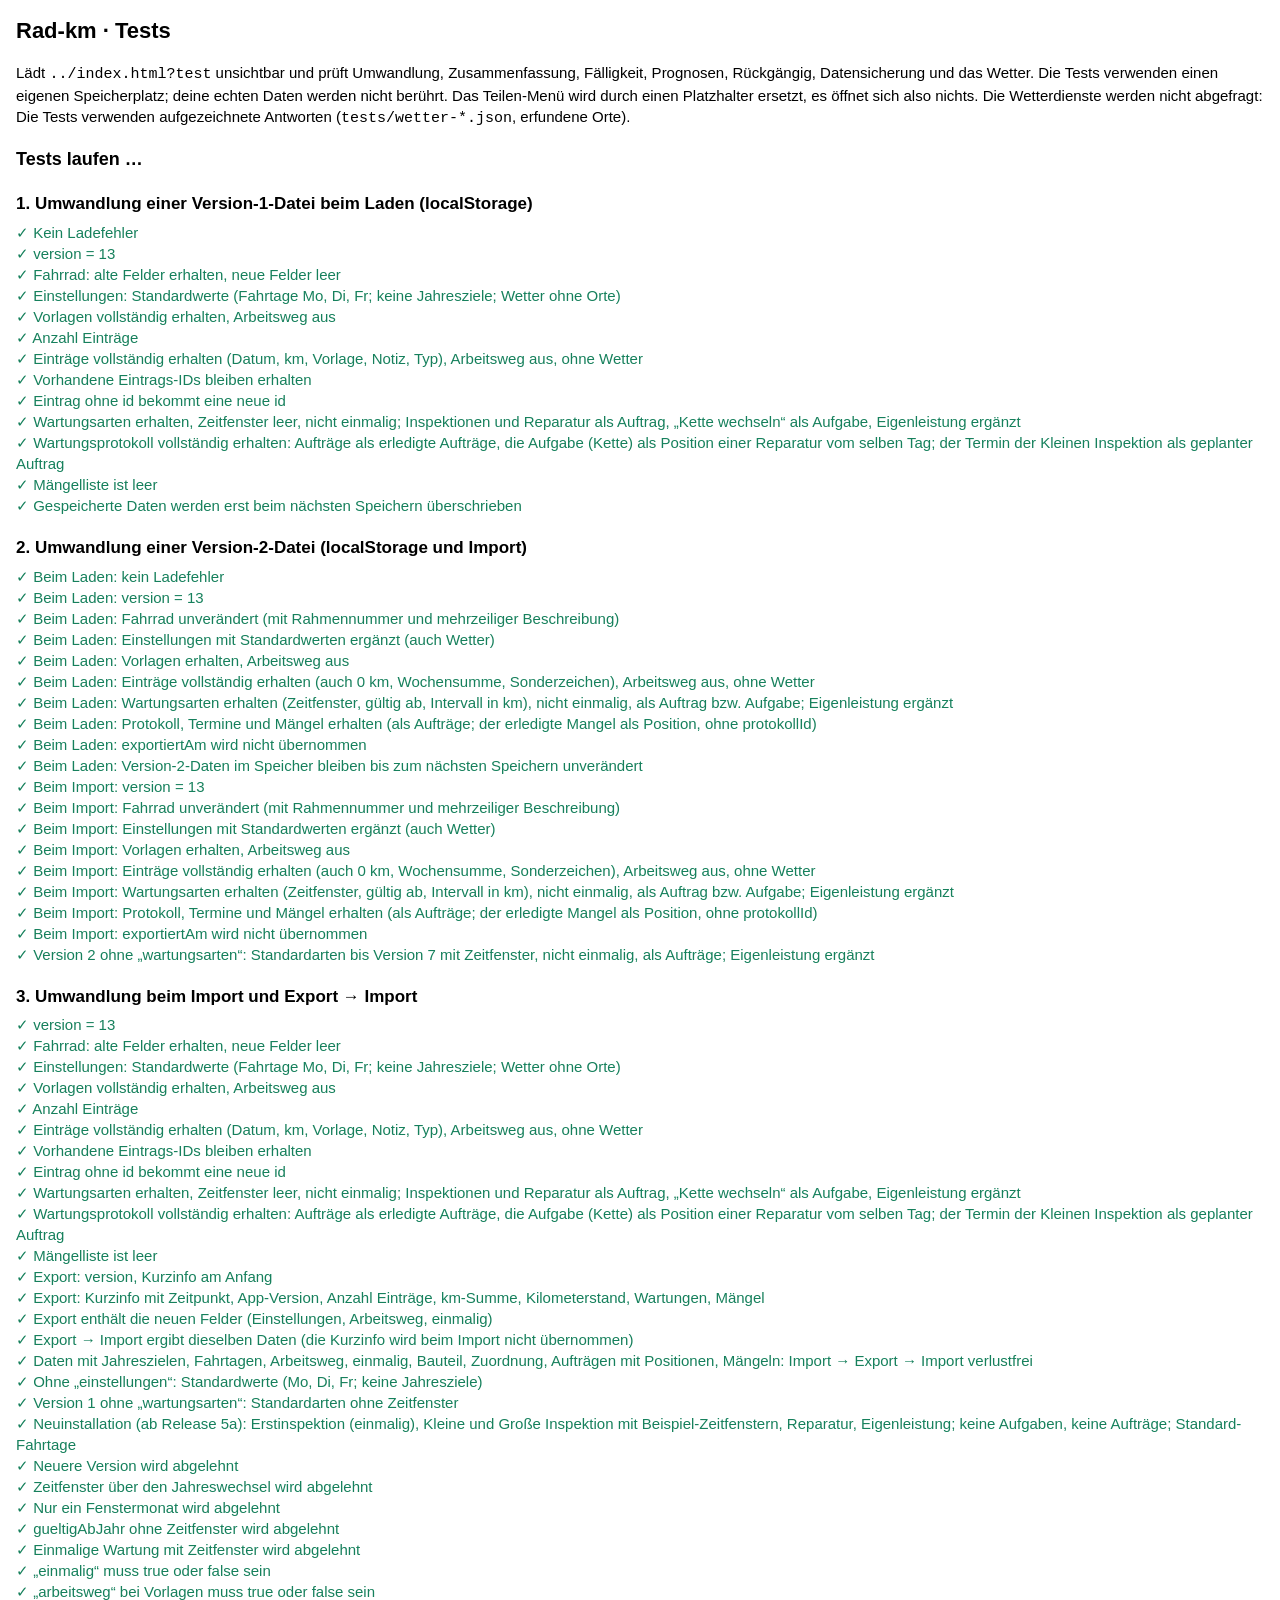
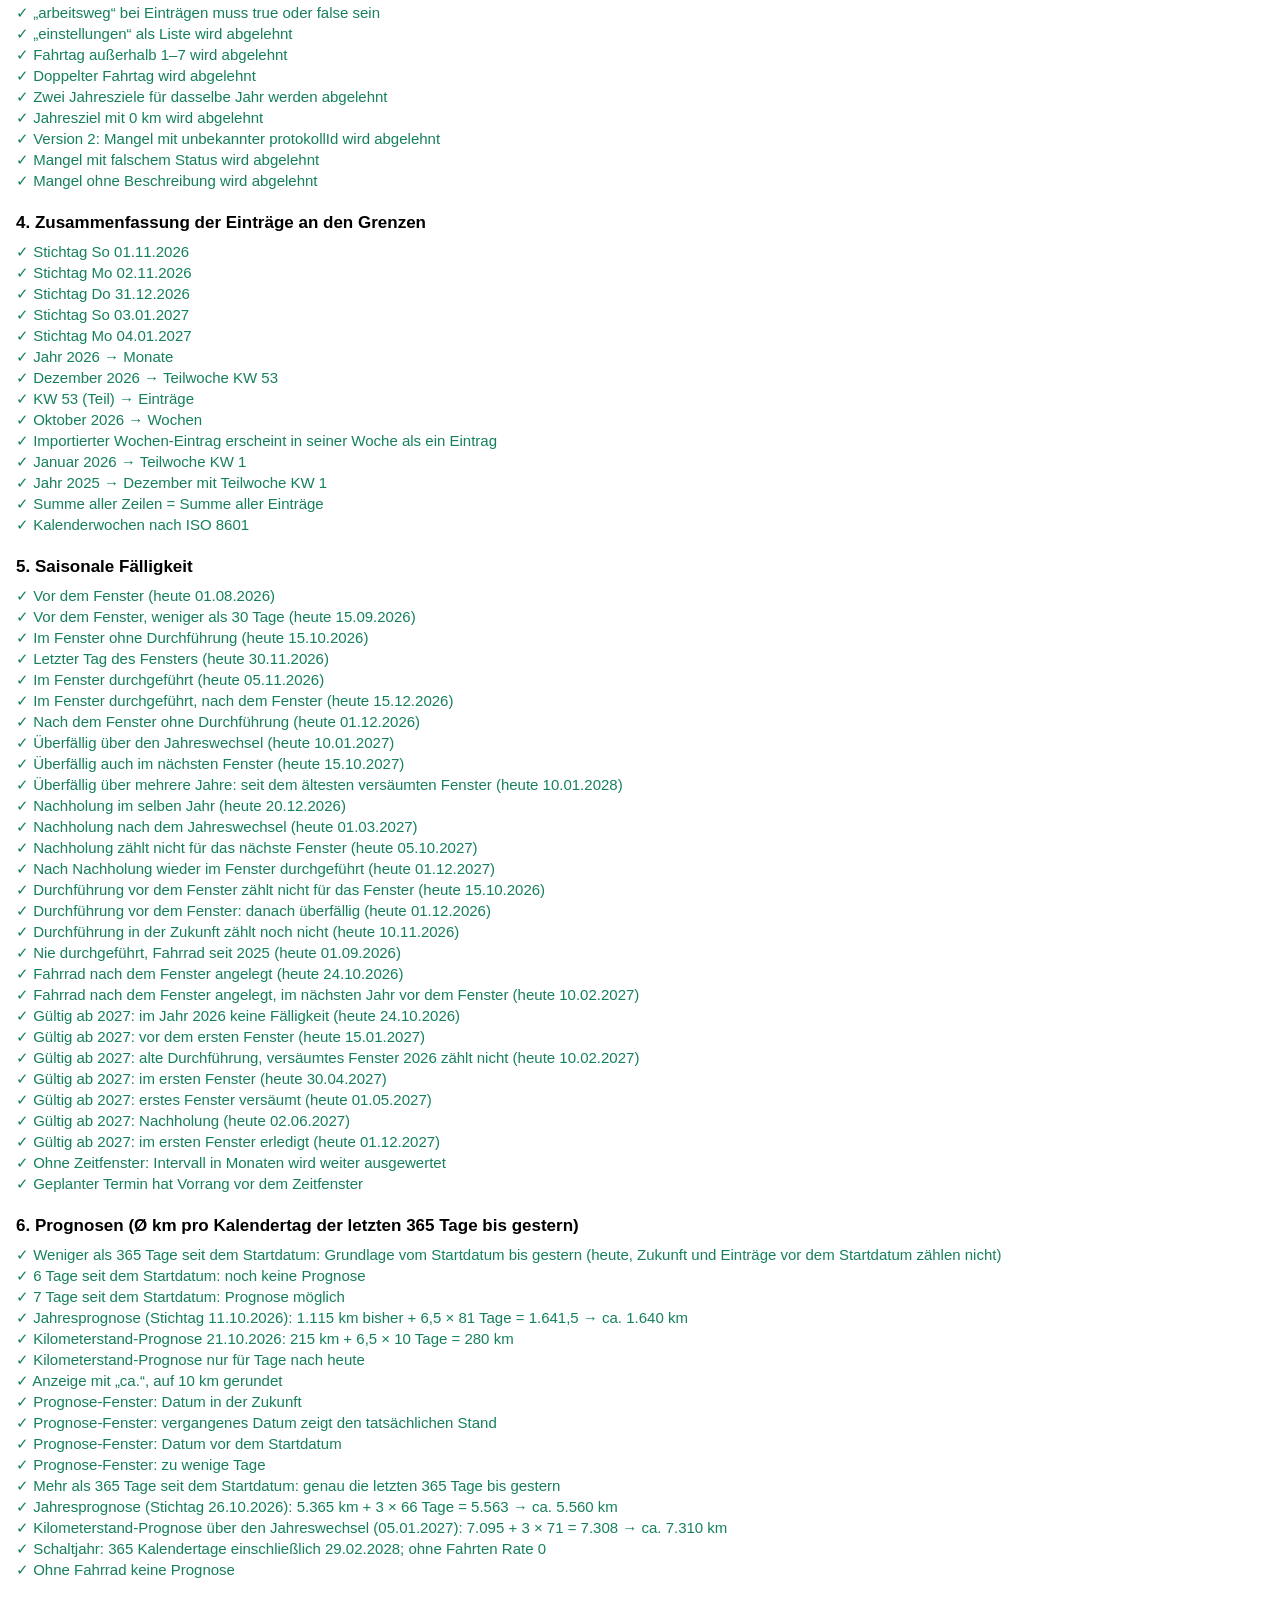
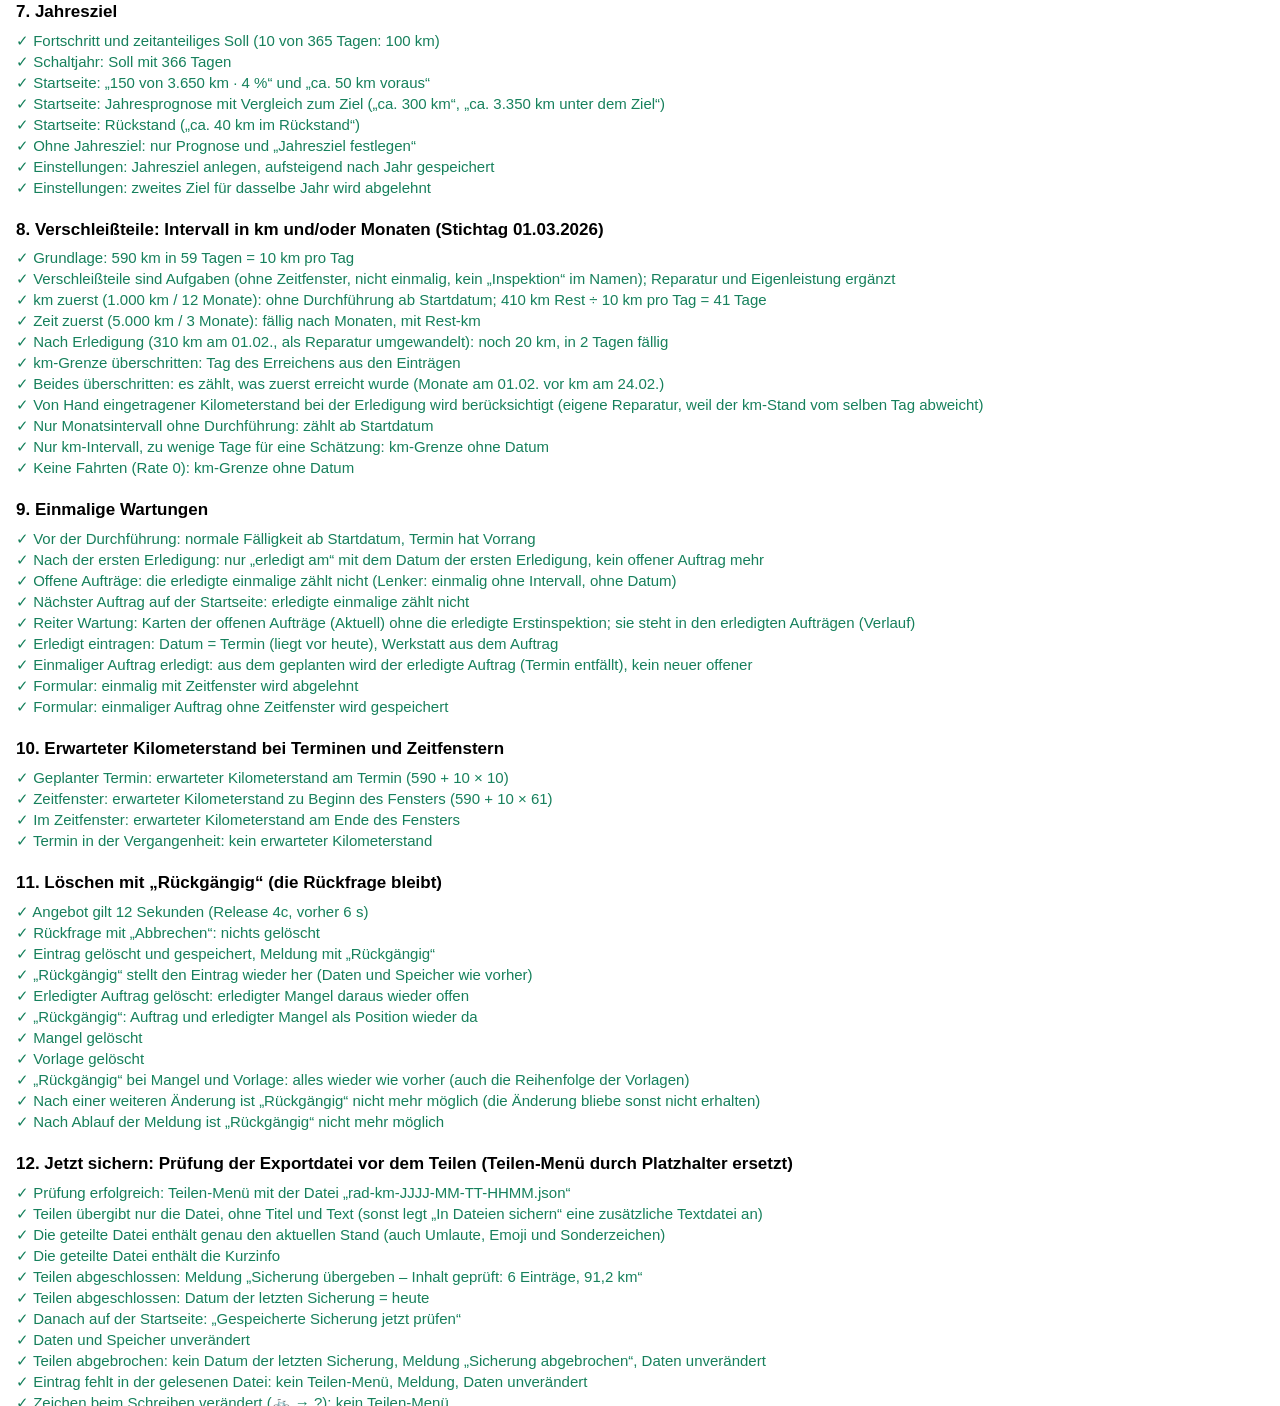
==== tests/test.html @ 7515c5b0 "5f Schritt 4: Auswertung der Rückmeldung nach Körperbereichen (B17, N4) - Hinweis zu einer Stufe nen" ====
<!DOCTYPE html>
<html lang="de">
<head>
<meta charset="utf-8">
<meta name="viewport" content="width=device-width, initial-scale=1">
<title>Rad-km · Tests</title>
<style>
  :root { color-scheme: light dark; }
  body { font: 15px/1.4 -apple-system, BlinkMacSystemFont, "Segoe UI", Roboto, sans-serif; margin: 16px; }
  h1 { font-size: 22px; }
  h2 { font-size: 17px; margin: 20px 0 6px; }
  .ok { color: #16805c; }
  .fehler { color: #c62828; font-weight: 600; }
  pre { white-space: pre-wrap; margin: 2px 0 8px 18px; font-size: 13px; }
  #ergebnis { font-size: 18px; font-weight: 700; }
  iframe { width: 1px; height: 1px; border: 0; position: absolute; left: -10px; }
</style>
</head>
<body>
<h1>Rad-km · Tests</h1>
<p>Lädt <code>../index.html?test</code> unsichtbar und prüft Umwandlung, Zusammenfassung, Fälligkeit, Prognosen,
Rückgängig, Datensicherung und das Wetter. Die Tests verwenden einen eigenen Speicherplatz; deine echten Daten werden nicht berührt.
Das Teilen-Menü wird durch einen Platzhalter ersetzt, es öffnet sich also nichts. Die Wetterdienste werden nicht
abgefragt: Die Tests verwenden aufgezeichnete Antworten (<code>tests/wetter-*.json</code>, erfundene Orte).</p>
<p id="ergebnis">Tests laufen …</p>
<div id="protokoll"></div>

<script>
"use strict";
const TEST_SCHLUESSEL = "radkm-test-daten";
const TEST_EXPORT_SCHLUESSEL = "radkm-test-letzter-export";
const protokollEl = document.getElementById("protokoll");
let bestanden = 0, fehlgeschlagen = 0;

function abschnitt(titel) {
  const h = document.createElement("h2");
  h.textContent = titel;
  protokollEl.appendChild(h);
}
function zeile(ok, text, detail) {
  const d = document.createElement("div");
  d.className = ok ? "ok" : "fehler";
  d.textContent = (ok ? "✓ " : "✗ ") + text;
  protokollEl.appendChild(d);
  if (detail) { const p = document.createElement("pre"); p.textContent = detail; protokollEl.appendChild(p); }
  if (ok) bestanden++; else fehlgeschlagen++;
}
function gleich(text, ist, soll) {
  const a = JSON.stringify(ist), b = JSON.stringify(soll);
  zeile(a === b, text, a === b ? "" : "erwartet: " + b + "\nerhalten: " + a);
}
// Wie gleich(), aber unabhängig von der Reihenfolge der Felder in Objekten
function kanonisch(x) {
  if (Array.isArray(x)) return x.map(kanonisch);
  if (x && typeof x === "object") return Object.keys(x).sort().reduce((o, k) => { o[k] = kanonisch(x[k]); return o; }, {});
  return x;
}
function gleichInhalt(text, ist, soll) { gleich(text, kanonisch(ist), kanonisch(soll)); }
function wahr(text, bedingung, detail) { zeile(!!bedingung, text, bedingung ? "" : detail || ""); }
function wirft(text, fn, teil) {
  try { fn(); zeile(false, text, "Es wurde kein Fehler gemeldet."); }
  catch (e) { const ok = !teil || e.message.includes(teil); zeile(ok, text, ok ? "" : "Meldung: " + e.message); }
}
const kopie = x => JSON.parse(JSON.stringify(x));
// Standard-Wetter-Einstellungen der App (wird nach dem Laden der App gesetzt)
let STD_WETTER = null;
const stdEinstellungen = (fahrtage = [1, 2, 5], jahresziele = []) => ({ fahrtage, jahresziele, hinweisHeuteAn: true, hinweisHeuteAb: "18:00", wetter: STD_WETTER });
// Fahrzeit bis Version 6 → ab Version 7: Schalter für die übliche Abfahrt (null = aus, Uhrzeit dann der Beginn der Fahrzeit)
const fahrzeitV7 = f => f.abfahrt === null ? Object.assign({}, f, { abfahrtAn: false, abfahrt: f.von }) : Object.assign({}, f, { abfahrtAn: true });
// Wetter-Einstellungen bis Version 6 → ab Version 7: Fahrzeiten mit Schalter, Wetter außerhalb der Fahrten am Wohnort
const wetterV7 = wt => Object.assign({}, wt, { ortAusserhalb: "wohnort", hinfahrt: fahrzeitV7(wt.hinfahrt), rueckfahrt: fahrzeitV7(wt.rueckfahrt) });
const warten = ms => new Promise(r => setTimeout(r, ms));
// Ab Version 8 (Release 5a): Wartungsart aus einer Art bis Version 7 mit Art, Bauteil und Standard-Zuordnung
const artV8 = (a, typ) => Object.assign({ fensterVon: null, fensterBis: null, gueltigAbJahr: null, einmalig: false }, a,
  { typ, bauteil: null, zuordnung: typ === "aufgabe" ? "naechste-inspektion" : null });
// Die Umwandlung 7 → 8 ergänzt „Eigenleistung“ (Auftrag ohne Intervall)
const EIGENLEISTUNG = { id: "eigenleistung", name: "Eigenleistung", typ: "auftrag", intervallMonate: null, intervallKm: null, fensterVon: null,
  fensterBis: null, gueltigAbJahr: null, einmalig: false, bauteil: null, zuordnung: null };
// Auftrag ab Version 8 (ab Version 9 mit terminZeit, ab Version 10 mit vorlauf und imKalender); aus einem Protokolleintrag bzw. Termin bis Version 7 (Kennungen daraus abgeleitet)
const auftragV8 = felder => Object.assign({ status: "erledigt", termin: null, terminZeit: null, vorlauf: null, imKalender: null, werkstatt: "", datum: null, kmStand: null, kmManuell: false, notiz: "",
  positionen: [], ausgeschlossen: [] }, felder);
const ausProtokoll = (p, positionen = []) => auftragV8({ id: p.id, wartungsartId: p.wartungsartId, datum: p.datum, werkstatt: p.werkstatt || "",
  kmStand: p.kmStand ?? null, kmManuell: p.kmManuell ?? (p.kmStand !== undefined && p.kmStand !== null), notiz: p.notiz || "", positionen });
const ausTermin = (t, positionen = []) => auftragV8({ id: "termin-" + t.wartungsartId, wartungsartId: t.wartungsartId, status: "geplant", termin: t.datum,
  werkstatt: t.werkstatt || "", positionen });
const REPARATUR_NEU = Object.assign({}, EIGENLEISTUNG, { id: "reparatur", name: "Reparatur" });
const posMangel = id => ({ id: "pos-" + id, art: "mangel", mangelId: id, status: "erledigt", notiz: "" });
const ohneProtokollId = m => { const { protokollId, ...rest } = m; return rest; };
// Ab Version 11 (Release 5d): eigene Fahrgeschwindigkeit (null), Kleidung mit Grundlage „beim Fahren“ und leerem
// Änderungsprotokoll; gespeicherte Fahrten mit leeren Werten „beim Fahren“, Stufe damals nach Open-Meteo („vor 5d“)
const kleidungV11 = k => k && Object.assign({}, k, { grundlage: "fahrt", protokoll: [] });
const wetterV11 = wt => ohneOrtAusserhalb(Object.assign({}, wt, { geschwindigkeit: null }, wt.kleidung ? { kleidung: kleidungV11(wt.kleidung) } : {}));
const fahrtV11 = f => f && Object.assign({}, f, { beimFahren: null, luftfeuchte: null, windRichtung: null, windAnteil: null, teilstrecken: null,
  geschwindigkeit: null, grundlage: f.kleidung ? "gefuehlt" : null, empfohlenAm: null });
const eintragV11 = e => eintragV12(e.wetter ? Object.assign({}, e, { wetter: Object.assign({}, e.wetter, { hin: fahrtV11(e.wetter.hin), rueck: fahrtV11(e.wetter.rueck) }) }) : e);
// Ab Version 12 (Release 5e): ohne „Wetter außerhalb der Fahrten“ (ortAusserhalb); gespeicherte Fahrten mit leerem
// Zeitfenster und leerer Abfahrt. wetterV11/eintragV11 liefern den Stand nach allen Umwandlungen bis zur aktuellen Version.
const ohneOrtAusserhalb = wt => { const { ortAusserhalb, ...rest } = wt; return rest; };
const fahrtV12 = f => f && Object.assign({}, f, { von: null, bis: null, abfahrt: null, geplanteAbfahrt: null });
const eintragV12 = e => eintragV13(e.wetter ? Object.assign({}, e, { wetter: Object.assign({}, e.wetter, { hin: fahrtV12(e.wetter.hin), rueck: fahrtV12(e.wetter.rueck) }) }) : e);
// Ab Version 13 (Release 5f): gespeicherte Fahrten mit leeren Bereichen und leerem Kommentar zur Rückmeldung
const fahrtV13 = f => f && Object.assign({}, f, { rueckmeldungBereiche: f.rueckmeldungBereiche ?? [], rueckmeldungKommentar: f.rueckmeldungKommentar ?? "" });
const eintragV13 = e => e.wetter ? Object.assign({}, e, { wetter: Object.assign({}, e.wetter, { hin: fahrtV13(e.wetter.hin), rueck: fahrtV13(e.wetter.rueck) }) }) : e;

// index.html im unsichtbaren Rahmen laden und auf den Start warten
function appLaden() {
  return new Promise(fertig => {
    const f = document.createElement("iframe");
    f.src = "../index.html?test&t=" + Date.now();
    f.onload = () => fertig(f.contentWindow);
    document.body.appendChild(f);
  });
}

async function start() {
  const v1Text = await (await fetch("daten-v1.json", { cache: "no-store" })).text();
  const v1 = JSON.parse(v1Text);
  const v2Text = await (await fetch("daten-v2.json", { cache: "no-store" })).text();
  const v2 = JSON.parse(v2Text);

  // ---------------------------------------------------------------
  // 1. Umwandlung Version 1 → 3 beim Laden aus dem Speicher
  // ---------------------------------------------------------------
  localStorage.setItem(TEST_SCHLUESSEL, v1Text);
  const w = await appLaden();
  STD_WETTER = kopie(w.standardWetter());
  try {
    abschnitt("1. Umwandlung einer Version-1-Datei beim Laden (localStorage)");
    gleich("Kein Ladefehler", w.eval("ladeFehler"), null);
    const d = kopie(w.eval("daten"));
    pruefeUmwandlungV1(d, v1);

    // Die Version-1-Daten im Speicher bleiben unverändert, bis gespeichert wird
    gleich("Gespeicherte Daten werden erst beim nächsten Speichern überschrieben", JSON.parse(localStorage.getItem(TEST_SCHLUESSEL)).version, 1);

    // -------------------------------------------------------------
    // 2. Umwandlung Version 2 → 3
    // -------------------------------------------------------------
    abschnitt("2. Umwandlung einer Version-2-Datei (localStorage und Import)");
    localStorage.setItem(TEST_SCHLUESSEL, v2Text);
    const w2 = await appLaden();
    gleich("Beim Laden: kein Ladefehler", w2.eval("ladeFehler"), null);
    pruefeUmwandlungV2(kopie(w2.eval("daten")), v2, "Beim Laden");
    gleich("Beim Laden: Version-2-Daten im Speicher bleiben bis zum nächsten Speichern unverändert", localStorage.getItem(TEST_SCHLUESSEL), v2Text);
    w2.frameElement.remove();
    pruefeUmwandlungV2(kopie(w.datenEinlesen(v2Text)), v2, "Beim Import");
    gleich("Version 2 ohne „wartungsarten“: Standardarten bis Version 7 mit Zeitfenster, nicht einmalig, als Aufträge; Eigenleistung ergänzt",
      w.datenEinlesen(JSON.stringify(Object.assign({}, v2, { wartungsarten: undefined, wartungsprotokoll: [], termine: [], maengel: [] }))).wartungsarten
        .map(a => [a.id, a.typ, a.fensterVon, a.fensterBis, a.einmalig]),
      [["grosse-inspektion", "auftrag", 10, 11, false], ["kleine-inspektion", "auftrag", 3, 4, false], ["reparatur", "auftrag", null, null, false],
        ["eigenleistung", "auftrag", null, null, false]]);

    // -------------------------------------------------------------
    // 3. Import, Export → Import, fehlerhafte Daten
    // -------------------------------------------------------------
    abschnitt("3. Umwandlung beim Import und Export → Import");
    const imp = kopie(w.datenEinlesen(v1Text));
    pruefeUmwandlungV1(imp, v1);
    const exportText = w.exportInhalt("2026-10-25T12:00:00.000Z");
    const exp = JSON.parse(exportText);
    gleich("Export: version, Kurzinfo am Anfang", Object.keys(exp).slice(0, 3), ["version", "kurzinfo", "fahrrad"]);
    gleich("Export: Kurzinfo mit Zeitpunkt, App-Version, Anzahl Einträge, km-Summe, Kilometerstand, Wartungen, Mängel", exp.kurzinfo,
      { zeitpunkt: "2026-10-25T12:00:00.000Z", appVersion: w.eval("APP_VERSION"), eintraege: 6, kmSumme: 110.7, kmStand: 1306.2, wartungen: 3, maengel: 0 });
    gleich("Export enthält die neuen Felder (Einstellungen, Arbeitsweg, einmalig)",
      [exp.einstellungen, "arbeitsweg" in exp.vorlagen[0], "arbeitsweg" in exp.eintraege[0], "einmalig" in exp.wartungsarten[0]],
      [stdEinstellungen(), true, true, true]);
    gleich("Export → Import ergibt dieselben Daten (die Kurzinfo wird beim Import nicht übernommen)", kopie(w.datenEinlesen(exportText)), d);

    // Daten mit allen Feldern (bis Release 5a): Export → Import verlustfrei
    const v3 = kopie(d);
    v3.fahrrad.rahmennummer = "WAW 12345";
    v3.fahrrad.beschreibung = "Blau, 28 Zoll\nNabenschaltung";
    v3.einstellungen = stdEinstellungen([1, 3, 5, 6], [{ jahr: 2026, km: 5000 }, { jahr: 2027, km: 5500.5 }]);
    v3.vorlagen[0].arbeitsweg = true;
    v3.eintraege[3].arbeitsweg = true;
    v3.wartungsarten[1].fensterVon = 3; v3.wartungsarten[1].fensterBis = 4; v3.wartungsarten[1].gueltigAbJahr = 2027;
    v3.wartungsarten[0].einmalig = true;
    Object.assign(v3.wartungsarten[3], { bauteil: "Kette", zuordnung: "grosse-inspektion" });
    v3.maengel = [
      { id: "m-1", datum: "2026-10-01", beschreibung: "Licht hinten wackelt", status: "offen", erledigtAm: null },
      { id: "m-2", datum: "2025-03-10", beschreibung: "Bremse quietscht", status: "erledigt", erledigtAm: "2025-03-15" }
    ];
    v3.auftraege[0].positionen.push(posMangel("m-2"));
    v3.auftraege[3].positionen.push({ id: "pos-a", art: "aufgabe", wartungsartId: "kette", status: "offen", notiz: "vorziehen" },
      { id: "pos-b", art: "mangel", mangelId: "m-1", status: "offen", notiz: "" });
    v3.auftraege.push(auftragV8({ id: "rep-geplant", wartungsartId: "reparatur", status: "geplant", werkstatt: "W", notiz: "ohne Termin", ausgeschlossen: ["kette"] }));
    v3.auftraege[1].positionen.push({ id: "pos-c", art: "aufgabe", wartungsartId: "kette", status: "nicht-gemacht", notiz: "keine Zeit" });
    gleichInhalt("Daten mit Jahreszielen, Fahrtagen, Arbeitsweg, einmalig, Bauteil, Zuordnung, Aufträgen mit Positionen, Mängeln: Import → Export → Import verlustfrei",
      kopie(w.datenEinlesen(JSON.stringify(w.datenEinlesen(JSON.stringify(v3))))), v3);
    const ohneEinst = kopie(v3); delete ohneEinst.einstellungen;
    gleich("Ohne „einstellungen“: Standardwerte (Mo, Di, Fr; keine Jahresziele)",
      w.datenEinlesen(JSON.stringify(ohneEinst)).einstellungen, stdEinstellungen());

    // Fehlt "wartungsarten" in einer Version-1-Datei: Standardarten ohne Zeitfenster
    const ohneArten = Object.assign({}, v1);
    delete ohneArten.wartungsarten;
    delete ohneArten.wartungsprotokoll;
    delete ohneArten.termine;
    gleich("Version 1 ohne „wartungsarten“: Standardarten ohne Zeitfenster",
      w.datenEinlesen(JSON.stringify(ohneArten)).wartungsarten.map(a => [a.id, a.intervallMonate, a.fensterVon, a.fensterBis, a.einmalig]),
      [["grosse-inspektion", 12, null, null, false], ["kleine-inspektion", null, null, null, false], ["reparatur", null, null, null, false],
        ["eigenleistung", null, null, null, false]]);
    gleich("Neuinstallation (ab Release 5a): Erstinspektion (einmalig), Kleine und Große Inspektion mit Beispiel-Zeitfenstern, Reparatur, Eigenleistung; " +
      "keine Aufgaben, keine Aufträge; Standard-Fahrtage",
      [w.leereDaten().wartungsarten.map(a => [a.id, a.name, a.typ, a.intervallMonate, a.intervallKm, a.fensterVon, a.fensterBis, a.gueltigAbJahr, a.einmalig, a.bauteil, a.zuordnung]),
        w.leereDaten().auftraege, "wartungsprotokoll" in w.leereDaten(), w.leereDaten().einstellungen],
      [[["erstinspektion", "Erstinspektion", "auftrag", 3, 300, null, null, null, true, null, null],
        ["kleine-inspektion", "Kleine Inspektion", "auftrag", null, null, 3, 4, null, false, null, null],
        ["grosse-inspektion", "Große Inspektion", "auftrag", 12, null, 10, 11, null, false, null, null],
        ["reparatur", "Reparatur", "auftrag", null, null, null, null, null, false, null, null],
        ["eigenleistung", "Eigenleistung", "auftrag", null, null, null, null, null, false, null, null]], [], false, stdEinstellungen()]);

    // Fehlerhafte Daten werden abgelehnt
    const mit = aend => JSON.stringify(Object.assign(kopie(v3), aend));
    const art = aend => [Object.assign({}, v3.wartungsarten[0], { einmalig: false }, aend)];
    const nurArt = aend => mit({ wartungsarten: art(aend), auftraege: [], maengel: [] });
    wirft("Neuere Version wird abgelehnt", () => w.datenEinlesen(mit({ version: w.eval("DATEN_VERSION") + 1 })), "neueren App-Version");
    wirft("Zeitfenster über den Jahreswechsel wird abgelehnt", () => w.datenEinlesen(nurArt({ fensterVon: 11, fensterBis: 2 })), "Jahreswechsel");
    wirft("Nur ein Fenstermonat wird abgelehnt", () => w.datenEinlesen(nurArt({ fensterVon: 3, fensterBis: null })), "beide");
    wirft("gueltigAbJahr ohne Zeitfenster wird abgelehnt", () => w.datenEinlesen(nurArt({ fensterVon: null, fensterBis: null, gueltigAbJahr: 2027 })), "gueltigAbJahr");
    wirft("Einmalige Wartung mit Zeitfenster wird abgelehnt", () => w.datenEinlesen(nurArt({ fensterVon: 10, fensterBis: 11, einmalig: true })), "einmalige Wartung");
    wirft("„einmalig“ muss true oder false sein", () => w.datenEinlesen(nurArt({ einmalig: "ja" })), "einmalig");
    wirft("„arbeitsweg“ bei Vorlagen muss true oder false sein", () => w.datenEinlesen(mit({ vorlagen: [{ name: "x", km: 1, arbeitsweg: 1 }] })), "arbeitsweg");
    wirft("„arbeitsweg“ bei Einträgen muss true oder false sein", () => w.datenEinlesen(mit({ eintraege: [{ datum: "2026-10-01", km: 1, arbeitsweg: "nein" }] })), "arbeitsweg");
    wirft("„einstellungen“ als Liste wird abgelehnt", () => w.datenEinlesen(mit({ einstellungen: [] })), "einstellungen");
    wirft("Fahrtag außerhalb 1–7 wird abgelehnt", () => w.datenEinlesen(mit({ einstellungen: { fahrtage: [1, 8] } })), "1 (Montag) bis 7 (Sonntag)");
    wirft("Doppelter Fahrtag wird abgelehnt", () => w.datenEinlesen(mit({ einstellungen: { fahrtage: [2, 2] } })), "doppelt");
    wirft("Zwei Jahresziele für dasselbe Jahr werden abgelehnt", () => w.datenEinlesen(mit({ einstellungen: { jahresziele: [{ jahr: 2026, km: 1 }, { jahr: 2026, km: 2 }] } })), "mehr als ein Jahresziel");
    wirft("Jahresziel mit 0 km wird abgelehnt", () => w.datenEinlesen(mit({ einstellungen: { jahresziele: [{ jahr: 2026, km: 0 }] } })), "km muss");
    wirft("Version 2: Mangel mit unbekannter protokollId wird abgelehnt", () => w.datenEinlesen(JSON.stringify(Object.assign({}, v2,
      { maengel: [{ datum: "2026-10-01", beschreibung: "x", status: "erledigt", protokollId: "gibt-es-nicht" }] }))), "protokollId");
    wirft("Mangel mit falschem Status wird abgelehnt", () => w.datenEinlesen(mit({ maengel: [{ datum: "2026-10-01", beschreibung: "x", status: "kaputt" }] })), "status");
    wirft("Mangel ohne Beschreibung wird abgelehnt", () => w.datenEinlesen(mit({ maengel: [{ datum: "2026-10-01", beschreibung: " " }] })), "Beschreibung");

    // -------------------------------------------------------------
    // 4. Zusammenfassung der Einträge
    // -------------------------------------------------------------
    abschnitt("4. Zusammenfassung der Einträge an den Grenzen");
    const E = (datum, km, typ = "tag") => ({ id: "t" + datum, datum, km, vorlage: null, notiz: "", typ });
    const testEintraege = [
      E("2025-06-10", 10),
      E("2025-12-29", 1),      // Mo, KW 1/2026, Teil im Dezember 2025
      E("2026-01-02", 2),      // Fr, gleiche Woche, Teil im Januar 2026
      E("2026-10-05", 5),      // KW 41
      E("2026-10-12", 40, "woche"), // importierte Wochensumme KW 42
      E("2026-10-26", 3),      // Mo KW 44
      E("2026-10-31", 4),      // Sa KW 44 (Oktober-Teil)
      E("2026-11-01", 7),      // So KW 44 (November-Teil)
      E("2026-11-02", 8),      // Mo KW 45
      E("2026-11-03", 9),
      E("2026-12-28", 11),     // Mo KW 53
      E("2026-12-31", 12),     // Do KW 53 (Dezember-Teil)
      E("2027-01-01", 13),     // Fr KW 53 (Januar-Teil)
      E("2027-01-03", 14),     // So KW 53
      E("2027-01-04", 15)      // Mo KW 1/2027
    ];
    // Kurzform einer Zeile: "J 2026 = 101", "M Oktober 2026 = 52", "W KW 44 (Teil) 01.11.–01.11. = 7", "E 2026-11-01"
    const kurz = z => z.art === "eintrag" ? "E " + z.eintrag.datum
      : z.art === "woche" ? "W " + z.titel + " " + w.kurzDatum(z.von) + "–" + w.kurzDatum(z.bis) + " = " + z.km
      : (z.art === "jahr" ? "J " : "M ") + z.titel + " = " + z.km;
    // Wie in der App: am Stichtag gibt es nur Einträge bis zu diesem Tag
    const gruppiert = stichtag => w.gruppieren(testEintraege.filter(e => e.datum <= stichtag), stichtag);
    const fall = (stichtag, soll) => gleich("Stichtag " + w.wochentag(stichtag) + " " + w.datumText(stichtag), gruppiert(stichtag).map(kurz), soll);

    fall("2026-11-01", [
      "E 2026-11-01",
      "E 2026-10-31", "E 2026-10-26",
      "W KW 42 12.10.–18.10. = 40", "W KW 41 05.10.–11.10. = 5",
      "M Januar 2026 = 2", "J 2025 = 11"]);
    fall("2026-11-02", [
      "E 2026-11-02",
      "W KW 44 (Teil) 01.11.–01.11. = 7",
      "M Oktober 2026 = 52", "M Januar 2026 = 2", "J 2025 = 11"]);
    fall("2026-12-31", [
      "E 2026-12-31", "E 2026-12-28",
      "M November 2026 = 24", "M Oktober 2026 = 52", "M Januar 2026 = 2", "J 2025 = 11"]);
    fall("2027-01-03", [
      "E 2027-01-03", "E 2027-01-01",
      "E 2026-12-31", "E 2026-12-28",
      "M November 2026 = 24", "M Oktober 2026 = 52", "M Januar 2026 = 2", "J 2025 = 11"]);
    fall("2027-01-04", [
      "E 2027-01-04",
      "W KW 53 (Teil) 01.01.–03.01. = 27",
      "J 2026 = 101", "J 2025 = 11"]);

    // Ebenen unterhalb der Jahres- und Monatszeilen
    const j2026 = gruppiert("2027-01-04").find(z => z.titel === "2026");
    gleich("Jahr 2026 → Monate", j2026.kinder.map(kurz), ["M Dezember 2026 = 23", "M November 2026 = 24", "M Oktober 2026 = 52", "M Januar 2026 = 2"]);
    gleich("Dezember 2026 → Teilwoche KW 53", j2026.kinder[0].kinder.map(kurz), ["W KW 53 (Teil) 28.12.–31.12. = 23"]);
    gleich("KW 53 (Teil) → Einträge", j2026.kinder[0].kinder[0].kinder.map(kurz), ["E 2026-12-31", "E 2026-12-28"]);
    gleich("Oktober 2026 → Wochen", j2026.kinder[2].kinder.map(kurz),
      ["W KW 44 (Teil) 26.10.–31.10. = 7", "W KW 42 12.10.–18.10. = 40", "W KW 41 05.10.–11.10. = 5"]);
    const kw42 = j2026.kinder[2].kinder[1];
    gleich("Importierter Wochen-Eintrag erscheint in seiner Woche als ein Eintrag",
      kw42.kinder.map(z => [z.art, z.eintrag.datum, z.eintrag.typ, z.eintrag.km]), [["eintrag", "2026-10-12", "woche", 40]]);
    gleich("Januar 2026 → Teilwoche KW 1", j2026.kinder[3].kinder.map(kurz), ["W KW 1 (Teil) 01.01.–04.01. = 2"]);
    const j2025 = gruppiert("2027-01-04").find(z => z.titel === "2025");
    gleich("Jahr 2025 → Dezember mit Teilwoche KW 1", j2025.kinder[0].kinder.map(kurz), ["W KW 1 (Teil) 29.12.–31.12. = 1"]);
    gleich("Summe aller Zeilen = Summe aller Einträge",
      w.runden(gruppiert("2027-01-04").reduce((s, z) => s + (z.art === "eintrag" ? z.eintrag.km : z.km), 0)),
      w.runden(testEintraege.reduce((s, e) => s + e.km, 0)));
    gleich("Kalenderwochen nach ISO 8601",
      ["2025-12-29", "2026-01-04", "2026-10-26", "2026-12-28", "2027-01-03", "2027-01-04"].map(w.kalenderwoche), [1, 1, 44, 53, 53, 1]);

    // -------------------------------------------------------------
    // 5. Saisonale Fälligkeit
    // -------------------------------------------------------------
    abschnitt("5. Saisonale Fälligkeit");
    const gross = { id: "g", name: "Große Inspektion", intervallMonate: 12, fensterVon: 10, fensterBis: 11, gueltigAbJahr: null };
    const klein = { id: "k", name: "Kleine Inspektion", intervallMonate: null, fensterVon: 3, fensterBis: 4, gueltigAbJahr: null };
    const klein2027 = Object.assign({}, klein, { gueltigAbJahr: 2027 });
    const START = "2025-01-01";
    const saison = (text, art, durch, h, soll, start = START) => {
      const st = w.saisonStatus(art, durch, start, h);
      gleich(text + " (heute " + w.datumText(h) + ")", [st.text, st.klasse], soll);
    };
    const R = "status-rot", O = "status-orange", G = "status-gruen";

    saison("Vor dem Fenster", gross, ["2025-10-20"], "2026-08-01", ["fällig ab 01.10.", G]);
    saison("Vor dem Fenster, weniger als 30 Tage", gross, ["2025-10-20"], "2026-09-15", ["fällig ab 01.10.", O]);
    saison("Im Fenster ohne Durchführung", gross, ["2025-10-20"], "2026-10-15", ["fällig bis 30.11.", O]);
    saison("Letzter Tag des Fensters", gross, ["2025-10-20"], "2026-11-30", ["fällig bis 30.11.", O]);
    saison("Im Fenster durchgeführt", gross, ["2025-10-20", "2026-10-20"], "2026-11-05", ["erledigt, nächste ab 01.10.2027", G]);
    saison("Im Fenster durchgeführt, nach dem Fenster", gross, ["2025-10-20", "2026-10-20"], "2026-12-15", ["erledigt, nächste ab 01.10.2027", G]);
    saison("Nach dem Fenster ohne Durchführung", gross, ["2025-10-20"], "2026-12-01", ["überfällig seit 30.11.2026", R]);
    saison("Überfällig über den Jahreswechsel", gross, ["2025-10-20"], "2027-01-10", ["überfällig seit 30.11.2026", R]);
    saison("Überfällig auch im nächsten Fenster", gross, ["2025-10-20"], "2027-10-15", ["überfällig seit 30.11.2026", R]);
    saison("Überfällig über mehrere Jahre: seit dem ältesten versäumten Fenster", gross, ["2025-10-20"], "2028-01-10", ["überfällig seit 30.11.2026", R]);
    saison("Nachholung im selben Jahr", gross, ["2025-10-20", "2026-12-10"], "2026-12-20", ["erledigt (nachgeholt), nächste ab 01.10.2027", G]);
    saison("Nachholung nach dem Jahreswechsel", gross, ["2025-10-20", "2027-02-01"], "2027-03-01", ["erledigt (nachgeholt), nächste ab 01.10.2027", G]);
    saison("Nachholung zählt nicht für das nächste Fenster", gross, ["2025-10-20", "2027-02-01"], "2027-10-05", ["fällig bis 30.11.", O]);
    saison("Nach Nachholung wieder im Fenster durchgeführt", gross, ["2025-10-20", "2027-02-01", "2027-10-10"], "2027-12-01", ["erledigt, nächste ab 01.10.2028", G]);
    saison("Durchführung vor dem Fenster zählt nicht für das Fenster", gross, ["2025-10-20", "2026-06-01"], "2026-10-15", ["fällig bis 30.11.", O]);
    saison("Durchführung vor dem Fenster: danach überfällig", gross, ["2025-10-20", "2026-06-01"], "2026-12-01", ["überfällig seit 30.11.2026", R]);
    saison("Durchführung in der Zukunft zählt noch nicht", gross, ["2025-10-20", "2026-11-20"], "2026-11-10", ["fällig bis 30.11.", O]);
    saison("Nie durchgeführt, Fahrrad seit 2025", gross, [], "2026-09-01", ["überfällig seit 30.11.2025", R]);
    saison("Fahrrad nach dem Fenster angelegt", klein, [], "2026-10-24", ["fällig ab 01.03.2027", G], "2026-10-24");
    saison("Fahrrad nach dem Fenster angelegt, im nächsten Jahr vor dem Fenster", klein, [], "2027-02-10", ["fällig ab 01.03.", O], "2026-10-24");

    const vorGueltig = w.saisonStatus(klein2027, [], START, "2026-10-24");
    gleich("Gültig ab 2027: im Jahr 2026 keine Fälligkeit (heute 24.10.2026)",
      [vorGueltig.text, vorGueltig.klasse, vorGueltig.datum], ["noch nicht fällig (gültig ab 2027)", "", null]);
    saison("Gültig ab 2027: vor dem ersten Fenster", klein2027, [], "2027-01-15", ["fällig ab 01.03.", G]);
    saison("Gültig ab 2027: alte Durchführung, versäumtes Fenster 2026 zählt nicht", klein2027, ["2025-04-10"], "2027-02-10", ["fällig ab 01.03.", O]);
    saison("Gültig ab 2027: im ersten Fenster", klein2027, [], "2027-04-30", ["fällig bis 30.04.", O]);
    saison("Gültig ab 2027: erstes Fenster versäumt", klein2027, [], "2027-05-01", ["überfällig seit 30.04.2027", R]);
    saison("Gültig ab 2027: Nachholung", klein2027, ["2027-06-01"], "2027-06-02", ["erledigt (nachgeholt), nächste ab 01.03.2028", G]);
    saison("Gültig ab 2027: im ersten Fenster erledigt", klein2027, ["2027-03-20"], "2027-12-01", ["erledigt, nächste ab 01.03.2028", G]);

    // Status einer Wartungsart wie im Reiter Wartung: Aufgabe mit ihrer Fälligkeit, Auftrag als offener
    // (gespeicherter oder vorgemerkter) Auftrag, sonst die Fälligkeit der Auftragsart (z. B. einmalig erledigt)
    const ws = (id, h = H) => {
      const art = w.eval("daten.wartungsarten").find(a => a.id === id);
      if (art.typ === "aufgabe") { const st = w.aufgabeStatus(art, h); return { text: st.text, klasse: st.klasse, datum: st.datum, regel: st, seitKm: st.seitKm }; }
      const o = w.werkstattLage(h).offene.find(o => o.art.id === id);
      if (!o) { const st = w.auftragsartStatus(art, h); return { erledigt: st.erledigt, text: st.text, klasse: st.klasse, datum: st.datum, regel: st, termin: null, erwartet: null, offen: null }; }
      return { erledigt: false, text: o.text, klasse: o.klasse, datum: o.datum, regel: o.regel, seitKm: o.regel && o.regel.seitKm, erwartet: o.erwartet, termin: o.termin, offen: o };
    };
    // Auftrag ab Version 8 direkt in die Daten der App
    const auftragDazu = felder => w.eval("daten.auftraege.push(" + JSON.stringify(auftragV8(felder)) + ")");

    // Geplanter Termin hat Vorrang, Intervall ohne Zeitfenster bleibt erhalten
    w.eval(`daten = leereDaten();
      daten.fahrrad = { name: "T", startdatum: "2026-06-01", startKm: 0, rahmennummer: "", beschreibung: "" };
      Object.assign(daten.wartungsarten.find(a => a.id === "grosse-inspektion"), { fensterVon: null, fensterBis: null });`);
    auftragDazu({ id: "x", wartungsartId: "grosse-inspektion", datum: "2025-10-20" });
    auftragDazu({ id: "t", wartungsartId: "kleine-inspektion", status: "geplant", termin: "2026-11-05", werkstatt: "W" });
    let H = "2026-10-24";
    const stGross = ws("grosse-inspektion");
    gleich("Ohne Zeitfenster: Intervall in Monaten wird weiter ausgewertet", stGross.text, "überfällig seit 4 Tagen (20.10.2026)");
    const stKlein = ws("kleine-inspektion");
    gleich("Geplanter Termin hat Vorrang vor dem Zeitfenster",
      [stKlein.text, stKlein.datum, stKlein.regel.text], ["Termin am 05.11.2026 bei W (in 12 Tagen)", "2026-11-05", "fällig ab 01.03.2027"]);

    // Hilfen für die folgenden Abschnitte
    const alerts = [];
    w.alert = m => alerts.push(String(m));
    const F = (startdatum, startKm) => ({ name: "Test-Rad", startdatum, startKm });
    const setze = d => w.eval("daten = datenEinlesen(" + JSON.stringify(JSON.stringify(Object.assign({ version: 3 }, d))) + ")");
    const ohneTags = html => html.replace(/<[^>]+>/g, " ").replace(/\s+/g, " ").trim();
    const A = (id, aend) => Object.assign({ id, name: id, intervallMonate: null, intervallKm: null, fensterVon: null, fensterBis: null, gueltigAbJahr: null, einmalig: false }, aend);
    const P = (id, datum, wartungsartId, kmStand) => ({ id, datum, wartungsartId, werkstatt: "", kmStand, kmManuell: kmStand !== null, notiz: "" });
    // 01.01.–28.02.2026 jeden Tag 10 km: am 01.03.2026 sind es 590 km, Rate 10 km pro Tag
    const zehnProTag = [];
    for (let d = "2026-01-01"; d <= "2026-02-28"; d = w.plusTage(d, 1)) zehnProTag.push(E(d, 10));
    H = "2026-03-01";

    // -------------------------------------------------------------
    // 6. Prognosen
    // -------------------------------------------------------------
    abschnitt("6. Prognosen (Ø km pro Kalendertag der letzten 365 Tage bis gestern)");
    setze({ fahrrad: F("2026-10-01", 100), eintraege: [E("2026-09-30", 1000), E("2026-10-01", 20), E("2026-10-05", 15), E("2026-10-10", 30), E("2026-10-11", 50), E("2026-10-12", 7)] });
    let g = w.prognoseGrundlage("2026-10-11");
    gleich("Weniger als 365 Tage seit dem Startdatum: Grundlage vom Startdatum bis gestern (heute, Zukunft und Einträge vor dem Startdatum zählen nicht)",
      [g.von, g.bis, g.tage, g.km, g.rate], ["2026-10-01", "2026-10-10", 10, 65, 6.5]);
    gleich("6 Tage seit dem Startdatum: noch keine Prognose", w.prognoseGrundlage("2026-10-07"), null);
    gleich("7 Tage seit dem Startdatum: Prognose möglich", w.prognoseGrundlage("2026-10-08").rate, 5);
    gleich("Jahresprognose (Stichtag 11.10.2026): 1.115 km bisher + 6,5 × 81 Tage = 1.641,5 → ca. 1.640 km",
      w.caKm(w.jahresPrognose("2026-10-11")), "ca. 1.640 km");
    gleich("Kilometerstand-Prognose 21.10.2026: 215 km + 6,5 × 10 Tage = 280 km", w.kmPrognose("2026-10-21", "2026-10-11"), 280);
    gleich("Kilometerstand-Prognose nur für Tage nach heute", w.kmPrognose("2026-10-11", "2026-10-11"), null);
    gleich("Anzeige mit „ca.“, auf 10 km gerundet", [w.caKm(1641.5), w.caKm(1645), w.caKm(12345.6)], ["ca. 1.640 km", "ca. 1.650 km", "ca. 12.350 km"]);
    gleich("Prognose-Fenster: Datum in der Zukunft", ohneTags(w.prognoseErgebnis("2026-10-21", "2026-10-11")),
      "ca. 280 km Erwarteter Kilometerstand am Ende des 21.10.2026 Grundlage: Ø 6,5 km pro Tag (01.10.2026–10.10.2026)");
    gleich("Prognose-Fenster: vergangenes Datum zeigt den tatsächlichen Stand", ohneTags(w.prognoseErgebnis("2026-10-05", "2026-10-11")),
      "135 km Tatsächlicher Kilometerstand am Ende des 05.10.2026");
    gleich("Prognose-Fenster: Datum vor dem Startdatum", ohneTags(w.prognoseErgebnis("2026-09-30", "2026-10-11")), "Das Datum liegt vor dem Startdatum (01.10.2026).");
    gleich("Prognose-Fenster: zu wenige Tage", ohneTags(w.prognoseErgebnis("2026-12-31", "2026-10-05")),
      "Für eine Prognose sind noch zu wenige Tage erfasst (möglich ab dem 08.10.2026).");

    setze({ fahrrad: F("2024-01-01", 0), eintraege: [E("2025-10-25", 1000), E("2025-10-26", 730), E("2026-10-25", 365), E("2026-10-26", 5000)] });
    g = w.prognoseGrundlage("2026-10-26");
    gleich("Mehr als 365 Tage seit dem Startdatum: genau die letzten 365 Tage bis gestern", [g.von, g.bis, g.tage, g.km, g.rate], ["2025-10-26", "2026-10-25", 365, 1095, 3]);
    gleich("Jahresprognose (Stichtag 26.10.2026): 5.365 km + 3 × 66 Tage = 5.563 → ca. 5.560 km", w.caKm(w.jahresPrognose("2026-10-26")), "ca. 5.560 km");
    gleich("Kilometerstand-Prognose über den Jahreswechsel (05.01.2027): 7.095 + 3 × 71 = 7.308 → ca. 7.310 km",
      w.caKm(w.kmPrognose("2027-01-05", "2026-10-26")), "ca. 7.310 km");
    setze({ fahrrad: F("2027-01-01", 0), eintraege: [] });
    g = w.prognoseGrundlage("2028-03-01");
    gleich("Schaltjahr: 365 Kalendertage einschließlich 29.02.2028; ohne Fahrten Rate 0", [g.von, g.bis, g.tage, g.rate], ["2027-03-02", "2028-02-29", 365, 0]);
    w.eval("daten.fahrrad = null");
    gleich("Ohne Fahrrad keine Prognose", [w.prognoseGrundlage("2026-10-26"), w.jahresPrognose("2026-10-26")], [null, null]);

    // -------------------------------------------------------------
    // 7. Jahresziel
    // -------------------------------------------------------------
    abschnitt("7. Jahresziel");
    setze({ fahrrad: F("2025-01-01", 0), einstellungen: { jahresziele: [{ jahr: 2026, km: 3650 }, { jahr: 2028, km: 3660 }] },
      eintraege: [E("2026-01-05", 150), E("2028-01-05", 60)] });
    let z = w.jahreszielStand("2026-01-10");
    gleich("Fortschritt und zeitanteiliges Soll (10 von 365 Tagen: 100 km)", [z.ziel, z.ist, z.soll, z.vorsprung], [3650, 150, 100, 50]);
    z = w.jahreszielStand("2028-01-10");
    gleich("Schaltjahr: Soll mit 366 Tagen", [z.ziel, z.ist, z.soll, z.vorsprung], [3660, 60, 100, -40]);
    const karte2026 = ohneTags(w.jahresKarte("2026-01-10"));
    wahr("Startseite: „150 von 3.650 km · 4 %“ und „ca. 50 km voraus“", karte2026.includes("150 von 3.650 km · 4 %") && karte2026.includes("ca. 50 km voraus"), karte2026);
    wahr("Startseite: Jahresprognose mit Vergleich zum Ziel („ca. 300 km“, „ca. 3.350 km unter dem Ziel“)",
      karte2026.includes("Jahresprognose: ca. 300 km") && karte2026.includes("ca. 3.350 km unter dem Ziel"), karte2026);
    const karte2028 = ohneTags(w.jahresKarte("2028-01-10"));
    wahr("Startseite: Rückstand („ca. 40 km im Rückstand“)", karte2028.includes("ca. 40 km im Rückstand"), karte2028);
    const karte2027 = ohneTags(w.jahresKarte("2027-05-01"));
    wahr("Ohne Jahresziel: nur Prognose und „Jahresziel festlegen“", karte2027.includes("Jahresziel festlegen") && !karte2027.includes(" von "), karte2027);
    w.jahreszielFormular(null, false);
    w.document.getElementById("z-jahr").value = "2027";
    w.document.getElementById("z-km").value = "4.000,5";
    w.jahreszielSpeichern(null);
    gleich("Einstellungen: Jahresziel anlegen, aufsteigend nach Jahr gespeichert", w.eval("daten.einstellungen.jahresziele"),
      [{ jahr: 2026, km: 3650 }, { jahr: 2027, km: 4000.5 }, { jahr: 2028, km: 3660 }]);
    alerts.length = 0;
    w.jahreszielFormular(2027, true);
    w.document.getElementById("z-jahr").value = "2028";
    w.jahreszielSpeichern(2027);
    gleich("Einstellungen: zweites Ziel für dasselbe Jahr wird abgelehnt", [alerts, w.eval("daten.einstellungen.jahresziele.length")],
      [["Für 2028 gibt es schon ein Jahresziel. Bitte dieses ändern."], 3]);
    w.fensterSchliessen();

    // -------------------------------------------------------------
    // 8. Verschleißteile
    // -------------------------------------------------------------
    abschnitt("8. Verschleißteile: Intervall in km und/oder Monaten (Stichtag 01.03.2026)");
    setze({ fahrrad: F("2026-01-01", 0), eintraege: zehnProTag, wartungsarten: [
      A("km-zuerst", { intervallKm: 1000, intervallMonate: 12 }),
      A("zeit-zuerst", { intervallKm: 5000, intervallMonate: 3 }),
      A("bald", { intervallKm: 300 }),
      A("km-ueberfaellig", { intervallKm: 500 }),
      A("zeit-ueberfaellig", { intervallKm: 550, intervallMonate: 1 }),
      A("hand", { intervallKm: 150 }),
      A("monate-ab-start", { intervallMonate: 1 })
    ], wartungsprotokoll: [P("p-bald", "2026-02-01", "bald", 310), P("p-hand", "2026-02-01", "hand", 400)] });
    gleich("Grundlage: 590 km in 59 Tagen = 10 km pro Tag", w.prognoseGrundlage(H).rate, 10);
    let s = ws("km-zuerst");
    gleich("Verschleißteile sind Aufgaben (ohne Zeitfenster, nicht einmalig, kein „Inspektion“ im Namen); Reparatur und Eigenleistung ergänzt",
      w.eval("daten.wartungsarten").map(a => [a.name, a.typ]), [...["km-zuerst", "zeit-zuerst", "bald", "km-ueberfaellig", "zeit-ueberfaellig", "hand", "monate-ab-start"]
        .map(n => [n, "aufgabe"]), ["Reparatur", "auftrag"], ["Eigenleistung", "auftrag"]]);
    gleich("km zuerst (1.000 km / 12 Monate): ohne Durchführung ab Startdatum; 410 km Rest ÷ 10 km pro Tag = 41 Tage",
      [s.text, s.klasse, s.datum, s.regel.restKm, s.regel.abStart],
      ["fällig ca. im April 2026 bei ca. 1.000 km", "status-gruen", "2026-04-11", 410, true]);
    s = ws("zeit-zuerst");
    gleich("Zeit zuerst (5.000 km / 3 Monate): fällig nach Monaten, mit Rest-km",
      [s.text, s.klasse, s.datum, s.regel.restKm],
      ["fällig in 31 Tagen (01.04.2026)", "status-gruen", "2026-04-01", 4410]);
    s = ws("bald");
    gleich("Nach Erledigung (310 km am 01.02., als Reparatur umgewandelt): noch 20 km, in 2 Tagen fällig", [s.text, s.klasse, s.datum, s.regel.restKm, s.seitKm],
      ["fällig ca. im März 2026 bei ca. 610 km", "status-orange", "2026-03-03", 20, 280]);
    s = ws("km-ueberfaellig");
    gleich("km-Grenze überschritten: Tag des Erreichens aus den Einträgen", [s.text, s.klasse, s.datum],
      ["überfällig: km-Grenze (500 km) um 90 km überschritten", "status-rot", "2026-02-19"]);
    s = ws("zeit-ueberfaellig");
    gleich("Beides überschritten: es zählt, was zuerst erreicht wurde (Monate am 01.02. vor km am 24.02.)", [s.text, s.datum],
      ["überfällig seit 28 Tagen (01.02.2026)", "2026-02-01"]);
    s = ws("hand");
    gleich("Von Hand eingetragener Kilometerstand bei der Erledigung wird berücksichtigt (eigene Reparatur, weil der km-Stand vom selben Tag abweicht)", [s.text, s.datum, s.regel.grenzeKm],
      ["überfällig: km-Grenze (550 km) um 40 km überschritten", "2026-02-24", 550]);
    s = ws("monate-ab-start");
    gleich("Nur Monatsintervall ohne Durchführung: zählt ab Startdatum", [s.text, s.regel.abStart], ["überfällig seit 28 Tagen (01.02.2026)", true]);
    s = ws("km-ueberfaellig", "2026-01-05");
    gleich("Nur km-Intervall, zu wenige Tage für eine Schätzung: km-Grenze ohne Datum", [s.text, s.klasse, s.datum, s.regel.restKm],
      ["fällig bei ca. 500 km", "status-gruen", null, 450]);
    setze({ fahrrad: F("2026-01-01", 0), eintraege: [], wartungsarten: [A("kette", { intervallKm: 3000 })] });
    s = ws("kette");
    gleich("Keine Fahrten (Rate 0): km-Grenze ohne Datum", [s.text, s.datum, s.regel.restKm], ["fällig bei ca. 3.000 km", null, 3000]);

    // -------------------------------------------------------------
    // 9. Einmalige Wartungen
    // -------------------------------------------------------------
    abschnitt("9. Einmalige Wartungen");
    setze({ fahrrad: F("2026-01-01", 0), eintraege: zehnProTag, wartungsarten: [
      A("erst", { name: "Erstinspektion", einmalig: true, intervallKm: 300, intervallMonate: 3 }),
      A("gross", { name: "Große Inspektion", intervallMonate: 12 }),
      A("lenker", { name: "Lenker tauschen", einmalig: true })
    ], termine: [{ wartungsartId: "erst", datum: "2026-01-28", werkstatt: "W" }] });
    s = ws("erst", "2026-01-15");
    gleich("Vor der Durchführung: normale Fälligkeit ab Startdatum, Termin hat Vorrang", [s.erledigt, s.text, s.regel.text],
      [false, "Termin am 28.01.2026 bei W (in 13 Tagen)", "fällig ca. im Januar 2026 bei ca. 300 km"]);
    auftragDazu({ id: "p-e2", wartungsartId: "erst", datum: "2026-02-10" });
    auftragDazu({ id: "p-e1", wartungsartId: "erst", datum: "2026-01-29" });
    w.eval(`daten.auftraege = daten.auftraege.filter(a => a.status === "erledigt")`);
    s = ws("erst");
    gleich("Nach der ersten Erledigung: nur „erledigt am“ mit dem Datum der ersten Erledigung, kein offener Auftrag mehr",
      [s.erledigt, s.text, s.klasse, s.datum, s.offen], [true, "erledigt am 29.01.2026", "status-gruen", null, null]);
    gleich("Offene Aufträge: die erledigte einmalige zählt nicht (Lenker: einmalig ohne Intervall, ohne Datum)",
      w.werkstattLage(H).offene.map(o => [o.art.id, o.vorgemerkt]), [["gross", true], ["lenker", true]]);
    gleich("Nächster Auftrag auf der Startseite: erledigte einmalige zählt nicht", w.naechsterAuftrag(w.werkstattLage(H), H).art.id, "gross");
    w.eval("aktiverTab = 'wartung'; wartungAnsicht = 'aktuell'; zeichnen()");
    const kartenAktuell = [...w.document.querySelectorAll("#inhalt > .karte h3")].map(h => h.textContent);
    w.eval("wartungAnsicht = 'verlauf'; zeichnen()");
    gleich("Reiter Wartung: Karten der offenen Aufträge (Aktuell) ohne die erledigte Erstinspektion; sie steht in den erledigten Aufträgen (Verlauf)",
      [kartenAktuell, [...w.document.querySelectorAll('#inhalt [data-action="auftrag-ansehen"] .text > div:first-child')].map(d => d.textContent)],
      [["Große Inspektion", "Lenker tauschen"], ["10.02.2026 · Erstinspektion", "29.01.2026 · Erstinspektion"]]);
    w.eval(`daten.auftraege = []`);
    auftragDazu({ id: "t-erst", wartungsartId: "erst", status: "geplant", termin: "2026-01-28", werkstatt: "W" });
    w.auftragErledigen("t-erst");
    gleich("Erledigt eintragen: Datum = Termin (liegt vor heute), Werkstatt aus dem Auftrag", [w.document.getElementById("p-datum").value, w.document.getElementById("p-werkstatt").value],
      ["2026-01-28", "W"]);
    w.document.getElementById("p-datum").value = "2026-02-01";
    w.abschlussSpeichern();
    gleich("Einmaliger Auftrag erledigt: aus dem geplanten wird der erledigte Auftrag (Termin entfällt), kein neuer offener",
      [w.eval("daten.auftraege").map(a => [a.id, a.status, a.termin, a.datum, a.werkstatt]), w.werkstattLage("2026-02-02").offene.map(o => o.art.id)],
      [[["t-erst", "erledigt", null, "2026-02-01", "W"]], ["gross", "lenker"]]);
    alerts.length = 0;
    w.artFormular(null);
    w.document.getElementById("a-name").value = "X";
    w.document.getElementById("a-typ").value = "auftrag";
    w.document.getElementById("a-einmalig").checked = true;
    w.document.getElementById("a-von").value = "10";
    w.document.getElementById("a-bis").value = "11";
    w.artSpeichern(null);
    const anzahlArten = w.eval("daten.wartungsarten.length");
    wahr("Formular: einmalig mit Zeitfenster wird abgelehnt", alerts.length === 1 && alerts[0].includes("einmalige Wartung") && anzahlArten === 5, alerts.join("\n"));
    w.document.getElementById("a-von").value = "";
    w.document.getElementById("a-bis").value = "";
    w.artSpeichern(null);
    gleich("Formular: einmaliger Auftrag ohne Zeitfenster wird gespeichert", [w.eval("daten.wartungsarten[5]").typ, w.eval("daten.wartungsarten[5]").einmalig], ["auftrag", true]);

    // -------------------------------------------------------------
    // 10. Erwarteter Kilometerstand
    // -------------------------------------------------------------
    abschnitt("10. Erwarteter Kilometerstand bei Terminen und Zeitfenstern");
    setze({ fahrrad: F("2026-01-01", 0), eintraege: zehnProTag, wartungsarten: [
      A("rep", { name: "Reparatur" }),
      A("fenster", { name: "Frühjahrsinspektion", fensterVon: 5, fensterBis: 6 }),
      A("alt", { name: "Alte Reparatur" })
    ], termine: [{ wartungsartId: "rep", datum: "2026-03-11", werkstatt: "" }, { wartungsartId: "alt", datum: "2026-02-20", werkstatt: "" }] });
    gleich("Geplanter Termin: erwarteter Kilometerstand am Termin (590 + 10 × 10)", ws("rep").erwartet, { datum: "2026-03-11", km: 690 });
    s = ws("fenster");
    gleich("Zeitfenster: erwarteter Kilometerstand zu Beginn des Fensters (590 + 10 × 61)", [s.text, s.erwartet], ["fällig ab 01.05.", { datum: "2026-05-01", km: 1200 }]);
    s = ws("fenster", "2026-05-10");
    gleich("Im Zeitfenster: erwarteter Kilometerstand am Ende des Fensters", [s.text, s.erwartet.datum, w.caKm(s.erwartet.km)], ["fällig bis 30.06.", "2026-06-30", "ca. 820 km"]);
    gleich("Termin in der Vergangenheit: kein erwarteter Kilometerstand", ws("alt").erwartet, null);

    // -------------------------------------------------------------
    // 11. Rückgängig
    // -------------------------------------------------------------
    abschnitt("11. Löschen mit „Rückgängig“ (die Rückfrage bleibt)");
    const v2Laden = () => { w.eval("daten = datenEinlesen(" + JSON.stringify(v2Text) + ")"); w.speichern(); };
    v2Laden();
    let frageAntwort = true;
    w.frage = async () => frageAntwort;
    const toast = () => [w.document.getElementById("toast-text").textContent, !w.document.getElementById("toast-knopf").hidden];
    const datenText = () => JSON.stringify(kanonisch(w.eval("daten")));
    const vorher = datenText(), speicherVorher = localStorage.getItem(TEST_SCHLUESSEL);
    gleich("Angebot gilt 12 Sekunden (Release 4c, vorher 6 s)", w.eval("RUECKGAENGIG_MS"), 12000);
    frageAntwort = false;
    await w.eintragLoeschen("e-tag1");
    gleich("Rückfrage mit „Abbrechen“: nichts gelöscht", w.eval("daten.eintraege.length"), 6);
    frageAntwort = true;
    await w.eintragLoeschen("e-tag1");
    gleich("Eintrag gelöscht und gespeichert, Meldung mit „Rückgängig“",
      [w.eval("daten.eintraege.some(e => e.id === 'e-tag1')"), JSON.parse(localStorage.getItem(TEST_SCHLUESSEL)).eintraege.length, toast()],
      [false, 5, ["Eintrag gelöscht", true]]);
    w.document.getElementById("toast-knopf").click();
    gleich("„Rückgängig“ stellt den Eintrag wieder her (Daten und Speicher wie vorher)",
      [datenText() === vorher, localStorage.getItem(TEST_SCHLUESSEL) === speicherVorher, toast()], [true, true, ["Wiederhergestellt", false]]);
    await w.erledigtLoeschen("p-1");
    gleich("Erledigter Auftrag gelöscht: erledigter Mangel daraus wieder offen", [w.eval("daten.auftraege.length"), w.eval("daten.maengel.find(m => m.id === 'm-1').status"), toast()],
      [2, "offen", ["Auftrag gelöscht", true]]);
    w.rueckgaengig();
    gleich("„Rückgängig“: Auftrag und erledigter Mangel als Position wieder da", [datenText() === vorher, w.eval("daten.maengel.find(m => m.id === 'm-1').status")], [true, "erledigt"]);
    await w.mangelLoeschen("m-2");
    gleich("Mangel gelöscht", [w.eval("daten.maengel.length"), toast()], [1, ["Mangel gelöscht", true]]);
    w.rueckgaengig();
    await w.vorlageLoeschen("v-einkauf");
    gleich("Vorlage gelöscht", [w.eval("daten.vorlagen.length"), toast()], [1, ["Vorlage gelöscht", true]]);
    w.rueckgaengig();
    gleich("„Rückgängig“ bei Mangel und Vorlage: alles wieder wie vorher (auch die Reihenfolge der Vorlagen)", datenText() === vorher, true);
    await w.eintragLoeschen("e-tag2");
    w.eval("daten.vorlagen[0].km = 15");
    w.speichern();
    w.rueckgaengig();
    gleich("Nach einer weiteren Änderung ist „Rückgängig“ nicht mehr möglich (die Änderung bliebe sonst nicht erhalten)",
      [w.eval("daten.eintraege.some(e => e.id === 'e-tag2')"), w.eval("daten.vorlagen[0].km"), toast()[1]], [false, 15, false]);
    await w.eintragLoeschen("e-tag3");
    w.meldungAus();
    w.rueckgaengig();
    gleich("Nach Ablauf der Meldung ist „Rückgängig“ nicht mehr möglich", w.eval("daten.eintraege.some(e => e.id === 'e-tag3')"), false);

    // -------------------------------------------------------------
    // 12. Jetzt sichern: Prüfung vor dem Teilen
    // -------------------------------------------------------------
    abschnitt("12. Jetzt sichern: Prüfung der Exportdatei vor dem Teilen (Teilen-Menü durch Platzhalter ersetzt)");
    v2Laden();
    w.eval("sicherungsErgebnis = null; aktiverTab = 'uebersicht'; zeichnen()");
    const downloads = [];
    w.herunterladen = (inhalt, name) => downloads.push({ inhalt, name });
    let geteilt = [], teilenVerhalten = "ok", teilenDauer = 0;
    const teilen = async angaben => {
      geteilt.push(angaben);
      if (teilenDauer) await warten(teilenDauer);
      if (teilenVerhalten !== "ok") throw new w.DOMException("Platzhalter", teilenVerhalten);
    };
    Object.defineProperty(w.navigator, "canShare", { value: () => true, configurable: true, writable: true });
    Object.defineProperty(w.navigator, "share", { value: teilen, configurable: true, writable: true });
    const zustand = () => datenText() + "\n" + localStorage.getItem(TEST_SCHLUESSEL);
    const ausgang = zustand();
    const letzte = () => localStorage.getItem(TEST_EXPORT_SCHLUESSEL);
    const toastText = () => w.document.getElementById("toast-text").textContent;
    const neuerVersuch = () => { localStorage.removeItem(TEST_EXPORT_SCHLUESSEL); geteilt = []; alerts.length = 0; w.eval("sicherungsErgebnis = null"); };

    neuerVersuch();
    await w.jetztSichern();
    gleich("Prüfung erfolgreich: Teilen-Menü mit der Datei „rad-km-JJJJ-MM-TT-HHMM.json“",
      [geteilt.length, geteilt[0].files.length, new RegExp("^rad-km-" + w.heute() + "-\\d{4}\\.json$").test(geteilt[0].files[0].name), alerts], [1, 1, true, []]);
    gleich("Teilen übergibt nur die Datei, ohne Titel und Text (sonst legt „In Dateien sichern“ eine zusätzliche Textdatei an)",
      Object.keys(geteilt[0]), ["files"]);
    const geteilterText = await geteilt[0].files[0].text();
    gleichInhalt("Die geteilte Datei enthält genau den aktuellen Stand (auch Umlaute, Emoji und Sonderzeichen)",
      kopie(w.datenEinlesen(geteilterText)), kopie(w.eval("daten")));
    gleich("Die geteilte Datei enthält die Kurzinfo", (({ zeitpunkt, appVersion, ...rest }) => rest)(JSON.parse(geteilterText).kurzinfo),
      { eintraege: 6, kmSumme: 91.2, kmStand: 1286.7, wartungen: 2, maengel: 2 });
    gleich("Teilen abgeschlossen: Meldung „Sicherung übergeben – Inhalt geprüft: 6 Einträge, 91,2 km“", toastText(), "Sicherung übergeben – Inhalt geprüft: 6 Einträge, 91,2 km");
    gleich("Teilen abgeschlossen: Datum der letzten Sicherung = heute", letzte(), w.heute());
    wahr("Danach auf der Startseite: „Gespeicherte Sicherung jetzt prüfen“",
      w.document.querySelector('#inhalt [data-action="sicherung-pruefen"]') && w.document.getElementById("inhalt").textContent.includes("Gespeicherte Sicherung jetzt prüfen"));
    gleich("Daten und Speicher unverändert", zustand() === ausgang, true);

    neuerVersuch();
    teilenVerhalten = "AbortError";
    await w.jetztSichern();
    gleich("Teilen abgebrochen: kein Datum der letzten Sicherung, Meldung „Sicherung abgebrochen“, Daten unverändert",
      [geteilt.length, letzte(), toastText(), w.eval("sicherungsErgebnis"), zustand() === ausgang], [1, null, "Sicherung abgebrochen", null, true]);

    // Die beim Wiederlesen gelesene Datei weicht vom erzeugten Inhalt ab
    const echtesFile = w.File;
    const dateiWirdGelesenAls = veraendern => {
      w.File = class extends w.Blob { constructor(teile, name, opt) { super([veraendern(teile[0])], opt); this.name = name; } };
    };
    const pruefungScheitert = async (text, veraendern, teil) => {
      neuerVersuch();
      teilenVerhalten = "ok";
      dateiWirdGelesenAls(veraendern);
      await w.jetztSichern();
      w.File = echtesFile;
      const ok = geteilt.length === 0 && letzte() === null && zustand() === ausgang && alerts.length === 1 &&
        alerts[0].includes("Prüfung der Exportdatei fehlgeschlagen") && alerts[0].includes(teil) && alerts[0].includes("Deine Daten in der App sind unverändert");
      zeile(ok, text, ok ? "" : "geteilt: " + geteilt.length + ", letzte Sicherung: " + letzte() + ", Daten unverändert: " + (zustand() === ausgang) + "\nMeldungen: " + alerts.join("\n"));
    };
    await pruefungScheitert("Eintrag fehlt in der gelesenen Datei: kein Teilen-Menü, Meldung, Daten unverändert",
      t => { const o = JSON.parse(t); o.eintraege.pop(); return JSON.stringify(o); }, "1 Eintrag fehlt (23.10.");
    await pruefungScheitert("Zeichen beim Schreiben verändert (🚲 → ?): kein Teilen-Menü",
      t => t.replace("🚲", "?"), "1 Eintrag geändert (23.10.");
    await pruefungScheitert("Datei abgeschnitten: kein Teilen-Menü", t => t.slice(0, t.length / 2), "keine gültige JSON-Datei");
    await pruefungScheitert("Kurzinfo passt nicht zum Inhalt: kein Teilen-Menü",
      t => { const o = JSON.parse(t); o.kurzinfo.eintraege++; return JSON.stringify(o); }, "Kurzinfo");
    neuerVersuch();
    w.File = class extends w.Blob { constructor(teile, name, opt) { super(teile, opt); } text() { return Promise.reject(new Error("Lesefehler")); } };
    await w.jetztSichern();
    w.File = echtesFile;
    gleich("Datei lässt sich nicht wieder lesen: kein Teilen-Menü, Daten unverändert",
      [geteilt.length, letzte(), alerts.length === 1 && alerts[0].includes("konnte nicht wieder gelesen werden"), zustand() === ausgang], [0, null, true, true]);

    neuerVersuch();
    teilenVerhalten = "NotAllowedError";
    await w.jetztSichern();
    const fensterText = w.document.getElementById("fensterinhalt").textContent;
    gleich("iPhone verlangt einen frischen Tipper: Fenster „Sicherung geprüft“ mit „Teilen …“, noch kein Datum gesetzt",
      [geteilt.length, fensterText.includes("Sicherung geprüft") && fensterText.includes("6 Einträge, 91,2 km"), !!w.document.querySelector('[data-action="sicherung-teilen"]'), letzte()],
      [1, true, true, null]);
    teilenVerhalten = "ok";
    w.document.querySelector('[data-action="sicherung-teilen"]').click();
    await warten(50);
    gleich("Tipper auf „Teilen …“: dieselbe geprüfte Datei wird geteilt, Datum gesetzt, Fenster zu",
      [geteilt.length, geteilt[1].files[0] === geteilt[0].files[0], letzte(), w.eval("fenster.open"), zustand() === ausgang], [2, true, w.heute(), false, true]);

    neuerVersuch();
    downloads.length = 0;
    teilenVerhalten = "DataError";
    await w.jetztSichern();
    gleich("Anderer Fehler beim Teilen: dieselbe geprüfte Datei wird heruntergeladen",
      [downloads.length, downloads[0].name, JSON.stringify(kanonisch(w.datenEinlesen(downloads[0].inhalt))) === datenText(),
        letzte(), toastText(), zustand() === ausgang],
      [1, geteilt[0].files[0].name, true, w.heute(), "Sicherung heruntergeladen – Inhalt geprüft: 6 Einträge, 91,2 km", true]);
    neuerVersuch();
    Object.defineProperty(w.navigator, "canShare", { value: undefined, configurable: true, writable: true });
    await w.jetztSichern();
    gleich("Ohne Teilen-Menü (Computer): geprüfte Datei wird heruntergeladen", [geteilt.length, downloads.length, letzte()], [0, 2, w.heute()]);
    Object.defineProperty(w.navigator, "canShare", { value: () => true, configurable: true, writable: true });
    neuerVersuch();
    teilenVerhalten = "ok";
    teilenDauer = 30;
    await Promise.all([w.jetztSichern(), w.jetztSichern()]);
    teilenDauer = 0;
    gleich("Doppelter Tipper auf „Jetzt sichern“: nur ein Teilen-Menü", geteilt.length, 1);

    // -------------------------------------------------------------
    // 13. Sicherung prüfen
    // -------------------------------------------------------------
    abschnitt("13. Sicherung prüfen (liest nur, überschreibt nichts)");
    v2Laden();
    const HP = "2026-10-28";
    const auswerten = text => w.sicherungAuswerten(text, w.eval("daten"), HP);
    const sicherung = w.exportInhalt();
    let erg = auswerten(sicherung);
    gleich("Frische Sicherung: identisch", [erg.status, erg.titel, erg.kurzinfoPasst, erg.identischStreng], ["identisch", "Identisch mit dem aktuellen Stand", true, true]);
    w.eval(`["2026-10-25", "2026-10-26", "2026-10-27"].forEach(d => daten.eintraege.push({ id: "neu" + d, datum: d, km: 14.2, vorlage: null, notiz: "", typ: "tag", arbeitsweg: false }))`);
    erg = auswerten(sicherung);
    gleich("Danach 3 Einträge erfasst: „Sicherung ist älter: 3 Einträge fehlen (25.–27.10.)“", [erg.status, erg.titel, erg.details], ["aelter", "Sicherung ist älter: 3 Einträge fehlen (25.–27.10.)", []]);
    auftragDazu({ id: "p-neu", wartungsartId: "reparatur", datum: "2026-10-27" });
    gleich("Zusätzlich ein Auftrag erledigt", auswerten(sicherung).titel, "Sicherung ist älter: 3 Einträge fehlen (25.–27.10.), 1 Auftrag fehlt");
    const anders = JSON.parse(sicherung);
    anders.eintraege.find(e => e.datum === "2026-10-20").km = 20;
    anders.eintraege.push({ id: "x", datum: "2026-09-01", km: 3 });
    erg = auswerten(JSON.stringify(anders));
    gleich("Sicherung mit anderen Werten: „weicht ab“ mit Einzelheiten", [erg.status, erg.titel, erg.details],
      ["abweichend", "Sicherung weicht vom aktuellen Stand ab", ["3 Einträge fehlen (25.–27.10.)", "1 Auftrag fehlt", "1 Eintrag nur in der Sicherung (01.09.)", "1 Eintrag geändert (20.10.)"]]);
    gleich("Nachträglich veränderte Datei: Kurzinfo passt nicht zum Inhalt", erg.kurzinfoPasst, false);
    w.eval(`daten.eintraege = daten.eintraege.filter(e => !e.id.startsWith("neu")); daten.auftraege = daten.auftraege.filter(a => a.id !== "p-neu")`);
    erg = auswerten(v2Text);
    gleich("Ältere Sicherung (Version 2, ohne Kurzinfo) desselben Stands: identisch (Kennungen der Aufträge aus dem Protokoll abgeleitet); berechnete km-Stände zählen nicht",
      [erg.status, erg.kurzinfoPasst, erg.identischStreng], ["identisch", null, false]);
    erg = auswerten(sicherung.slice(0, 200));
    gleich("Abgeschnittene Datei: beschädigt", [erg.status, erg.titel, erg.details], ["defekt", "Datei beschädigt bzw. keine Rad-km-Sicherung", ["Die Datei ist keine gültige JSON-Datei."]]);
    erg = auswerten('{ "name": "Einkaufsliste" }');
    gleich("Andere JSON-Datei: keine Rad-km-Sicherung", [erg.status, erg.details], ["defekt", ["Die Versionsnummer („version“) fehlt oder ist ungültig."]]);
    erg = auswerten("\u0089PNG\r\n\u001a\n");
    gleich("Bild statt Sicherung: beschädigt bzw. keine Rad-km-Sicherung", erg.status, "defekt");
    erg = auswerten(JSON.stringify(Object.assign(JSON.parse(sicherung), { version: w.eval("DATEN_VERSION") + 1 })));
    gleich("Sicherung einer neueren App-Version wird erkannt", [erg.status, erg.details[0].includes("neueren App-Version")], ["defekt", true]);
    gleich("Datumsbereiche: zusammenhängende Tage, Monats- und Jahreswechsel, andere Jahre, Kürzung",
      [w.datumsBereiche(["2026-10-27", "2026-10-25", "2026-10-26"], HP), w.datumsBereiche(["2026-10-30", "2026-10-31", "2026-11-01", "2026-11-02"], HP),
        w.datumsBereiche(["2025-12-30", "2025-12-31", "2026-01-01"], HP), w.datumsBereiche(["2025-10-25", "2025-10-26"], HP),
        w.datumsBereiche(["2026-01-05", "2026-01-07", "2026-01-09", "2026-01-11", "2026-01-13"], HP)],
      ["25.–27.10.", "30.10.–02.11.", "30.12.2025–01.01.2026", "25.–26.10.2025", "05.01., 07.01., 09.01., 11.01., …"]);
    const vorPruefung = zustand(), letzteVorPruefung = letzte();
    await w.pruefDateiGewaehlt(new w.File([sicherung], "rad-km-2026-10-28.json", { type: "application/json" }));
    let pt = w.document.getElementById("fensterinhalt").textContent;
    wahr("Prüfung über die Dateiauswahl: Ergebnis, Inhalt und Hinweis „nichts verändert“ im Fenster",
      pt.includes("✓ Identisch mit dem aktuellen Stand") && pt.includes("6 Einträge, 91,2 km, 2 Wartungen, 2 Mängel") && pt.includes("In der App wurde nichts verändert"), pt);
    await w.pruefDateiGewaehlt(new w.File(["kaputt"], "foto.jpg"));
    pt = w.document.getElementById("fensterinhalt").textContent;
    wahr("Beschädigte Datei über die Dateiauswahl: „Datei beschädigt bzw. keine Rad-km-Sicherung“", pt.includes("✗ Datei beschädigt bzw. keine Rad-km-Sicherung"), pt);
    w.fensterSchliessen();
    gleich("Nach allen Prüfungen: Daten, Speicher und Datum der letzten Sicherung unverändert", [zustand() === vorPruefung, letzte() === letzteVorPruefung], [true, true]);

    // -------------------------------------------------------------
    // 14. Oberfläche
    // -------------------------------------------------------------
    abschnitt("14. Oberfläche");
    w.eval("wartungAnsicht = 'aktuell'; aktiverTab = 'einstellungen'; einstellungenSeite = null; zeichnen()");
    const einst = w.document.getElementById("inhalt");
    wahr("Einstellungen: App-Version und Datenversion", einst.textContent.includes("App-Version" + w.eval("APP_VERSION")) && einst.textContent.includes("Datenversion" + w.eval("DATEN_VERSION")), einst.textContent);
    wahr("Einstellungen: „Jetzt sichern“ auf der Hauptseite, Zeile zur Unterseite Datensicherung",
      einst.querySelector('[data-action="sichern"]') && einst.querySelector('[data-action="einstellungen-seite"][data-seite="sicherung"]'));
    w.eval("einstellungenSeite = 'sicherung'; zeichnen()");
    wahr("Einstellungen → Datensicherung: „Jetzt sichern“, „Sicherung prüfen …“, „Daten importieren …“",
      ["sichern", "sicherung-pruefen", "import"].every(a => einst.querySelector('[data-action="' + a + '"]')));
    w.eval("einstellungenSeite = null; aktiverTab = 'uebersicht'; zeichnen()");
    wahr("Startseite: „Jetzt sichern“ in der Zeile Datensicherung", w.document.querySelector('#inhalt .karte .sicherungszeile [data-action="sichern"]'));
    w.eval(`daten.eintraege.push({ id: "alt1", datum: "2024-05-06", km: 5, vorlage: null, notiz: "", typ: "tag", arbeitsweg: false }); offeneGruppen.clear();
      aktiverTab = 'fahrten'; fahrtenAnsicht = 'eintraege'; zeichnen()`);
    let knopf = w.document.querySelector('[data-action="gruppe"][data-key="j2024"]');
    let pfeil = knopf.querySelector("svg.chevron");
    gleich("Eintragsliste: Aufklapp-Pfeil als Chevron (22 px) in der Textfarbe, zugeklappt",
      [!!pfeil, knopf.getAttribute("aria-expanded"), w.getComputedStyle(pfeil).width, w.getComputedStyle(pfeil).color === w.getComputedStyle(w.document.body).color, w.getComputedStyle(pfeil).transform],
      [true, "false", "22px", true, "none"]);
    knopf.querySelector(".titel").click();
    knopf = w.document.querySelector('[data-action="gruppe"][data-key="j2024"]');
    pfeil = knopf.querySelector("svg.chevron");
    gleich("Antippen der Zeile (auch neben dem Pfeil) klappt auf, der Chevron zeigt nach unten",
      [knopf.getAttribute("aria-expanded"), w.getComputedStyle(pfeil).transform !== "none", !!w.document.querySelector('[data-key="m2024-05"]')], ["true", true, true]);

    // -------------------------------------------------------------
    // 15. Dateiname der Sicherung
    // -------------------------------------------------------------
    abschnitt("15. Dateiname der Sicherung mit Uhrzeit");
    gleich("rad-km-JJJJ-MM-TT-HHMM.json (lokale Zeit, zweistellig)",
      [w.sicherungsDateiname(new w.Date(2026, 9, 25, 9, 5)), w.sicherungsDateiname(new w.Date(2027, 0, 3, 23, 59))],
      ["rad-km-2026-10-25-0905.json", "rad-km-2027-01-03-2359.json"]);

    // -------------------------------------------------------------
    // 16. Fahrtage ohne Eintrag, „Nachtragen“ und „Keine Fahrt“
    // -------------------------------------------------------------
    abschnitt("16. Fahrtage ohne Eintrag (Stichtag Mi 28.10.2026, Fahrtage Mo, Di, Fr)");
    const L = (datum, km, typ = "tag") => ({ id: "l" + datum, datum, km, typ });
    const lueckenDaten = () => setze({ fahrrad: F("2026-10-01", 0), eintraege: [
      L("2026-10-16", 14.2),          // Fr: erfasst
      L("2026-10-19", 0),             // Mo: keine Fahrt (0 km) zählt als erfasst
      L("2026-10-22", 14.2),          // Do: kein Fahrtag
      L("2026-10-26", 30, "woche")    // Wochensumme deckt Mo 26.10. und Di 27.10. ab
    ] });
    lueckenDaten();
    const HL = "2026-10-28";
    gleich("Letzte 14 Tage bis gestern: Di 20.10. und Fr 23.10. fehlen", w.fehlendeFahrtage(HL), ["2026-10-20", "2026-10-23"]);
    const hinweis = ohneTags(w.lueckenHinweis(HL));
    wahr("Startseite: „2 Fahrtage ohne Eintrag“, darunter je Tag (nur einmal) „Nachtragen“ und „Keine Fahrt“",
      hinweis === "2 Fahrtage ohne Eintrag Di 20.10. Nachtragen Keine Fahrt Fr 23.10. Nachtragen Keine Fahrt" &&
      (w.lueckenHinweis(HL).match(/data-action="nachtragen"/g) || []).length === 2 &&
      (w.lueckenHinweis(HL).match(/data-action="keine-fahrt"/g) || []).length === 2, hinweis);
    w.eval(`daten.fahrrad.startdatum = "2026-10-21"`);
    gleich("Nur Tage ab dem Startdatum", w.fehlendeFahrtage(HL), ["2026-10-23"]);
    w.eval(`daten.fahrrad.startdatum = "2026-10-01"; daten.einstellungen.fahrtage = [3]`);
    gleich("Andere Fahrtage (Mi): heute zählt noch nicht", w.fehlendeFahrtage(HL), ["2026-10-14", "2026-10-21"]);
    w.eval(`daten.einstellungen.fahrtage = []`);
    gleich("Ohne Fahrtage kein Hinweis", [w.fehlendeFahrtage(HL), w.lueckenHinweis(HL)], [[], ""]);
    lueckenDaten();
    w.speichern();
    const speicherVorKeineFahrt = localStorage.getItem(TEST_SCHLUESSEL);
    w.keineFahrt("2026-10-20");
    gleich("„Keine Fahrt“ legt mit einem Tipper einen Eintrag mit 0 km an und speichert ihn",
      [kopie(w.eval("eintragAm('2026-10-20')")).km, JSON.parse(localStorage.getItem(TEST_SCHLUESSEL)).eintraege.some(e => e.datum === "2026-10-20" && e.km === 0), w.fehlendeFahrtage(HL), toast()],
      [0, true, ["2026-10-23"], ["Keine Fahrt am Di 20.10.", true]]);
    w.rueckgaengig();
    gleich("… mit „Rückgängig“", [w.eval("eintragAm('2026-10-20')"), localStorage.getItem(TEST_SCHLUESSEL) === speicherVorKeineFahrt], [null, true]);
    w.keineFahrt("2026-10-16");
    gleich("„Keine Fahrt“ ändert keinen vorhandenen Eintrag", w.eval("eintragAm('2026-10-16').km"), 14.2);
    const zeileKeine = w.eintragsZeile({ id: "k", datum: "2026-10-19", km: 0, vorlage: null, notiz: "", typ: "tag", arbeitsweg: false }, "");
    wahr("Liste: Eintrag mit 0 km dezent als „keine Fahrt“", zeileKeine.includes('class="zeile keine-fahrt"') && ohneTags(zeileKeine).endsWith("keine Fahrt"), zeileKeine);
    w.eintragAnsicht("l2026-10-19");
    wahr("Detailansicht: „0 km (keine Fahrt)“", w.document.getElementById("fensterinhalt").textContent.includes("0 km (keine Fahrt)"));
    w.fensterSchliessen();
    // Startseite mit dem echten Datum: alle Wochentage als Fahrtage, Startdatum vor 30 Tagen, keine Einträge
    setze({ fahrrad: F(w.plusTage(w.heute(), -30), 0), einstellungen: { fahrtage: [1, 2, 3, 4, 5, 6, 7] }, eintraege: [] });
    w.eval("daten.einstellungen.hinweisHeuteAn = false"); // heute nie, damit das Ergebnis nicht von der Uhrzeit abhängt
    w.eval("aktiverTab = 'uebersicht'; zeichnen()");
    gleich("Startseite: 14 fehlende Fahrtage mit je zwei Schaltflächen",
      [w.document.querySelectorAll('#inhalt [data-action="keine-fahrt"]').length, w.document.querySelectorAll('#inhalt [data-action="nachtragen"]').length], [14, 14]);
    w.document.querySelector('#inhalt [data-action="keine-fahrt"]').click();
    gleich("Tipper auf „Keine Fahrt“: Eintrag mit 0 km für den ältesten fehlenden Tag",
      [w.eval("daten.eintraege.length"), w.eval("daten.eintraege[0].datum"), w.eval("daten.eintraege[0].km"), w.document.querySelectorAll('#inhalt [data-action="keine-fahrt"]').length],
      [1, w.plusTage(w.heute(), -14), 0, 13]);
    w.document.querySelector('#inhalt [data-action="nachtragen"]').click();
    gleich("Tipper auf „Nachtragen“: Erfassung für diesen Tag",
      [w.eval("fenster.open"), w.document.getElementById("f-datum").value, w.document.querySelector("#fensterinhalt h2").textContent], [true, w.plusTage(w.heute(), -13), "Neuer Eintrag"]);
    w.fensterSchliessen();
    w.eval("aktiverTab = 'einstellungen'; einstellungenSeite = 'fahrtage'; zeichnen()");
    const fahrtagFelder = () => [...w.document.querySelectorAll('input[data-change="fahrtag"]')];
    gleich("Einstellungen: sieben Fahrtage zum Ankreuzen", fahrtagFelder().map(f => f.nextElementSibling.textContent + (f.checked ? "✓" : "")),
      ["Mo✓", "Di✓", "Mi✓", "Do✓", "Fr✓", "Sa✓", "So✓"]);
    [3, 4, 6, 7].forEach(t => { fahrtagFelder()[t - 1].click(); });
    gleich("Abwählen speichert sofort, aufsteigend sortiert (Voreinstellung Mo, Di, Fr wiederhergestellt)",
      [w.eval("daten.einstellungen.fahrtage"), JSON.parse(localStorage.getItem(TEST_SCHLUESSEL)).einstellungen.fahrtage], [[1, 2, 5], [1, 2, 5]]);
    fahrtagFelder()[6].click();
    gleich("Sonntag dazu", w.eval("daten.einstellungen.fahrtage"), [1, 2, 5, 7]);

    // -------------------------------------------------------------
    // 17. Arbeitsweg
    // -------------------------------------------------------------
    abschnitt("17. Merkmal „Arbeitsweg“ an Vorlagen und Einträgen");
    v2Laden();
    let fragen = [];
    let frageErgebnis = true;
    w.frage = async text => { fragen.push(ohneTags(text)); return frageErgebnis; };
    const arbeitswege = () => w.eval("daten.eintraege").filter(e => e.arbeitsweg).map(e => e.id);
    w.vorlageFormular("v-arbeit");
    w.document.getElementById("v-arbeitsweg").checked = true;
    await w.vorlageSpeichern("v-arbeit");
    gleich("Merkmal gesetzt: Rückfrage für die bisherigen Einträge; mit „Ja“ zählen sie als Arbeitsweg",
      [fragen, w.eval("daten.vorlagen[0].arbeitsweg"), arbeitswege(), toast()[0]],
      [["Die 3 bisherigen Einträge mit der Vorlage „Arbeit hin und zurück“ ebenfalls als Arbeitsweg zählen?"], true, ["e-tag1", "e-tag2", "e-tag3"], "Vorlage gespeichert, 3 Einträge angepasst"]);
    fragen = []; frageErgebnis = false;
    w.vorlageFormular("v-arbeit");
    w.document.getElementById("v-arbeitsweg").checked = false;
    await w.vorlageSpeichern("v-arbeit");
    gleich("Merkmal entfernt, Antwort „Nein“: bisherige Einträge bleiben unverändert",
      [fragen, w.eval("daten.vorlagen[0].arbeitsweg"), arbeitswege()],
      [["Die 3 bisherigen Einträge mit der Vorlage „Arbeit hin und zurück“ ebenfalls nicht mehr als Arbeitsweg zählen?"], false, ["e-tag1", "e-tag2", "e-tag3"]]);
    fragen = []; frageErgebnis = true;
    w.vorlageFormular("v-arbeit");
    w.document.getElementById("v-name").value = "Büro";
    w.document.getElementById("v-arbeitsweg").checked = true;
    await w.vorlageSpeichern("v-arbeit");
    gleich("Umbenannt und Merkmal gesetzt, alle Einträge schon Arbeitsweg: keine Rückfrage", [fragen, w.eval("daten.vorlagen[0].name")], [[], "Büro"]);
    w.eval("daten.eintraege = daten.eintraege.filter(e => e.datum !== heute())");
    w.eval("AKTIONEN['vorlage-erfassen']({ dataset: { id: 'v-arbeit' } })");
    gleich("Erfassen über die Vorlage: Häkchen „Arbeitsweg“ ist gesetzt", w.document.getElementById("f-arbeitsweg").checked, true);
    w.document.getElementById("f-vorlage").value = "v-einkauf";
    w.eintragVorlageGeaendert();
    const ohneArbeit = w.document.getElementById("f-arbeitsweg").checked;
    w.document.getElementById("f-vorlage").value = "v-arbeit";
    w.eintragVorlageGeaendert();
    gleich("Andere Vorlage gewählt: Häkchen folgt der Vorlage", [ohneArbeit, w.document.getElementById("f-arbeitsweg").checked], [false, true]);
    await w.eintragSpeichern();
    gleich("Gespeichert: Eintrag mit Merkmal Arbeitsweg (zwei Tipper wie bisher)", [w.eval("eintragAm(heute()).arbeitsweg"), w.eval("eintragAm(heute()).vorlage")], [true, "Büro"]);
    w.eintragsFormular(kopie(w.eval("eintragAm(heute())")), "");
    w.document.getElementById("f-arbeitsweg").checked = false;
    await w.eintragSpeichern();
    gleich("Im Eintrag lässt sich das Merkmal ändern", w.eval("eintragAm(heute()).arbeitsweg"), false);
    w.eintragsFormular(kopie(w.eval("daten.eintraege.find(e => e.typ === 'woche')")), "");
    gleich("Wochensumme: kein Häkchen „Arbeitsweg“", w.document.getElementById("f-arbeitsweg"), null);
    w.fensterSchliessen();
    w.eintragAnsicht("e-tag1");
    wahr("Detailansicht zeigt „Arbeitsweg: ja“", w.document.getElementById("fensterinhalt").textContent.includes("Arbeitswegja"));
    w.fensterSchliessen();
    wahr("Vorlagenliste kennzeichnet die Vorlage", ohneTags(w.vorlagenBereich()).includes("Büro Arbeitsweg 14,2 km"), ohneTags(w.vorlagenBereich()));

    // -------------------------------------------------------------
    // 18. Kennzahlen
    // -------------------------------------------------------------
    abschnitt("18. Kennzahlen: Radtage, Ø pro Radtag, Arbeitstage, längste Serie (Stichtag 01.03.2026)");
    const K = (datum, km, arbeitsweg = false, typ = "tag") => ({ id: "k" + datum, datum, km, arbeitsweg, typ });
    setze({ fahrrad: F("2025-12-01", 0), eintraege: [
      K("2025-12-29", 10), K("2025-12-30", 10),                     // Mo, Di
      K("2026-01-02", 12, true), K("2026-01-05", 8, true),          // Fr, Mo
      K("2026-01-06", 0),                                           // Di: keine Fahrt → Serie unterbrochen, kein Radtag
      K("2026-01-07", 20),                                          // Mi: kein Fahrtag, aber Radtag
      K("2026-01-09", 10), K("2026-01-12", 10, true), K("2026-01-13", 10), // Fr, Mo, Di
      K("2026-01-19", 5),                                           // Mo (Fr 16.01. fehlt)
      K("2026-02-02", 100, false, "woche"),                         // Wochensumme
      K("2026-03-05", 7)                                            // nach dem Stichtag
    ] });
    let kz = w.jahresKennzahlen("2026-03-01");
    const runde = z => [z.km, z.radtage, z.schnitt === null ? null : Math.round(z.schnitt * 1000) / 1000, z.arbeitstage, z.serie, z.wochensummen, z.wochenKm];
    gleich("2026: 175 km (mit Wochensumme), 7 Radtage (ohne 0 km und Wochensumme), Ø 10,714 km, 3 Arbeitstage, Serie 3, 1 Wochensumme mit 100 km",
      runde(kz.jahre[0]), [175, 7, 10.714, 3, 3, 1, 100]);
    gleich("2025: 20 km, 2 Radtage, Ø 10 km, Serie 2", runde(kz.jahre[1]), [20, 2, 10, 0, 2, 0, 0]);
    gleich("Gesamt: Serie über den Jahreswechsel (Mo 29.12., Di 30.12., Fr 02.01., Mo 05.01.) = 4", runde(kz.gesamt), [195, 9, 10.556, 3, 4, 1, 100]);
    gleich("Jahre neueste zuerst, Einträge nach dem Stichtag zählen nicht", kz.jahre.map(z => z.jahr), [2026, 2025]);
    w.eval("daten.einstellungen.fahrtage = [1, 2, 3, 5]");
    kz = w.jahresKennzahlen("2026-03-01");
    gleich("Fahrtage mit Mittwoch: andere Serien (2026: Mi 07.01. bis Di 13.01. = 4)", [kz.jahre[0].serie, kz.jahre[1].serie, kz.gesamt.serie], [4, 2, 4]);
    w.eval("daten.einstellungen.fahrtage = []");
    gleich("Ohne Fahrtage keine Serie", w.jahresKennzahlen("2026-03-01").gesamt.serie, 0);
    w.eval("daten.einstellungen.fahrtage = [1, 2, 5]; aktiverTab = 'fahrten'; fahrtenAnsicht = 'statistik'; statistikMonat = null; statistikTabelleOffen = false; zeichnen()");
    const statText = w.document.getElementById("inhalt").textContent;
    wahr("Statistik: Tabelle mit Jahren und Gesamt, Hinweis „ohne Wochensummen“ und zur Wochensumme 2026",
      w.document.querySelectorAll("#inhalt table.tabelle tbody tr").length >= 3 && statText.includes("Radtage, Ø km, Arbeitstage und Serie ohne Wochensummen.") &&
      statText.includes("2026: 1 Wochensumme (100 km) in „km“ enthalten, aber nicht als Radtage gezählt.") && statText.includes("Fahrtage (Mo, Di, Fr)"), statText);

    // -------------------------------------------------------------
    // 19. Diagramm km pro Monat
    // -------------------------------------------------------------
    abschnitt("19. Diagramm: km pro Monat im laufenden Jahr und im Vorjahr");
    setze({ fahrrad: F("2025-01-01", 0), eintraege: [
      K("2026-01-05", 40), K("2026-01-20", 35), K("2026-02-02", 100, false, "woche"),
      K("2025-01-10", 50), K("2025-03-03", 30), K("2025-12-01", 20)
    ] });
    gleich("Monatssummen (mit Wochensummen)", [w.monatsSummen(2026).slice(0, 3), w.monatsSummen(2025)], [[75, 100, 0], [50, 0, 30, 0, 0, 0, 0, 0, 0, 0, 0, 20]]);
    const ablage = w.document.createElement("div");
    w.document.body.appendChild(ablage);
    ablage.innerHTML = w.monatsDiagramm(2026, "2026-02-15", 0);
    const hoehe = sel => [...ablage.querySelectorAll(sel)].map(p => Math.round(p.getBBox().height));
    gleich("Säulen: 2026 nur bis zum laufenden Monat (Jan, Feb), Vorjahr alle Monate mit km (Jan, Mär, Dez)",
      [ablage.querySelectorAll("path.jahr").length, ablage.querySelectorAll("path.vorjahr").length], [2, 3]);
    gleich("Säulenhöhen proportional (100 km = volle Höhe 160): 2026 Jan 75 / Feb 100, Vorjahr 50 / 30 / 20", [hoehe("path.jahr"), hoehe("path.vorjahr")], [[120, 160], [80, 48, 32]]);
    gleich("Achse in runden Schritten, Monatsbeschriftung", [[...ablage.querySelectorAll("text[text-anchor=end]")].map(t => t.textContent), [...ablage.querySelectorAll("text[text-anchor=middle]")].map(t => t.textContent).join(" ")],
      [["0", "50", "100"], "Jan Feb Mär Apr Mai Jun Jul Aug Sep Okt Nov Dez"]);
    gleich("Legende und Werte des gewählten Monats (Wert vorn, Jahr dahinter, Unterschied)",
      [ablage.querySelector(".legende").textContent, ablage.querySelector(".monatswert").textContent.replace(/\s+/g, " ")], ["20262025", "Januar 75 km 2026 · 50 km 2025 (+25 km)"]);
    ablage.innerHTML = w.monatsDiagramm(2026, "2026-02-15", 2);
    gleich("Kommender Monat im laufenden Jahr: noch kein Wert", ablage.querySelector(".monatswert").textContent.replace(/\s+/g, " "), "März – 2026 · 30 km 2025");
    ablage.innerHTML = w.monatsDiagramm(2024, "2026-02-15", 0);
    gleich("Ohne Einträge: Hinweis statt Diagramm", [!!ablage.querySelector("svg"), ablage.textContent.includes("Für 2023 und 2024 gibt es noch keine Einträge.")], [false, true]);
    ablage.remove();
    setze({ fahrrad: F("2025-01-01", 0), eintraege: [] });
    w.eval(`daten.eintraege.push({ id: "d1", datum: heute().slice(0, 4) + "-01-15", km: 12, vorlage: null, notiz: "", typ: "tag", arbeitsweg: false }); aktiverTab = 'fahrten'; fahrtenAnsicht = 'statistik'; zeichnen()`);
    gleich("Statistik: zwölf antippbare Monate", w.document.querySelectorAll('#inhalt [data-action="statistik-monat"]').length, 12);
    w.document.querySelector('#inhalt [data-action="statistik-monat"][data-monat="0"]').dispatchEvent(new w.MouseEvent("click", { bubbles: true }));
    const monatsText = w.document.querySelector("#inhalt .monatswert").textContent.replace(/\s+/g, " ");
    wahr("Antippen eines Monats zeigt seine Werte", monatsText.startsWith("Januar 12 km " + w.heute().slice(0, 4)), monatsText);
    w.document.querySelector('#inhalt [data-action="statistik-tabelle"]').click();
    gleich("„Werte als Tabelle“: zwölf Monate und Summe", w.document.querySelectorAll("#inhalt .karte table.tabelle")[0].querySelectorAll("tbody tr").length, 13);
    w.eval("statistikTabelleOffen = false; statistikMonat = null");

    // -------------------------------------------------------------
    // 20. Neue Version (Seite; der Service Worker selbst wird mit tests/offline-update-test.js geprüft)
    // -------------------------------------------------------------
    abschnitt("20. Offline und neue Versionen (Seite)");
    gleich("Im Testmodus wird kein Service Worker angemeldet", w.eval("swVerfuegbar()"), false);
    w.eval("aktiverTab = 'uebersicht'; zeichnen()");
    gleich("Ohne Meldung kein Hinweis", w.document.getElementById("inhalt").textContent.includes("Neue Version verfügbar"), false);
    w.swNachricht({ typ: "aktuell" });
    w.swNachricht({ typ: "neue-version" });
    wahr("Meldung „neue-version“: Hinweis „Neue Version verfügbar“ mit „Neu laden“",
      w.document.getElementById("inhalt").textContent.includes("Neue Version verfügbar") && w.document.querySelector('#inhalt [data-action="neu-laden"]'));
    w.eval("aktiverTab = 'wartung'; zeichnen()");
    wahr("Der Hinweis bleibt auch in anderen Reitern sichtbar", w.document.querySelector('#inhalt [data-action="neu-laden"]'));
    w.eval("neueVersion = false; aktiverTab = 'uebersicht'; zeichnen()");
    const swText = await (await fetch("../sw.js", { cache: "no-store" })).text();
    let swGueltig = true;
    try { new Function(swText); } catch (e) { swGueltig = false; }
    gleich("sw.js ist vorhanden und gültiges JavaScript", swGueltig, true);

    // -------------------------------------------------------------
    // 21. Reihenfolge im Reiter Wartung
    // -------------------------------------------------------------
    abschnitt("21. Reihenfolge im Reiter Wartung (Stichtag Mi 28.10.2026)");
    const HR = "2026-10-28";
    const zehnImOktober = [];
    for (let d = "2026-10-01"; d <= "2026-10-27"; d = w.plusTage(d, 1)) zehnImOktober.push(E(d, 10));
    // Absichtlich vermischte Reihenfolge der Wartungsarten (Version 3; die Namen bestimmen Auftrag bzw. Aufgabe)
    setze({ fahrrad: F("2025-01-01", 0), eintraege: zehnImOktober,
      wartungsarten: [
        A("reparatur", { name: "Reparatur" }),                                                     // ohne Fälligkeit, kein offener Auftrag
        A("erst", { name: "Erstinspektion", einmalig: true, intervallMonate: 3 }),                 // einmalig, erledigt
        A("kette", { name: "Kette", intervallKm: 300 }),                                           // Aufgabe, km: prognostiziert 08.12.2026
        A("fenster-ende", { name: "Herbstcheck", fensterVon: 10, fensterBis: 12, gueltigAbJahr: 2026 }), // im Fenster: bis 31.12.
        A("klein", { name: "Kleine Inspektion", fensterVon: 3, fensterBis: 4, gueltigAbJahr: 2028 }),   // noch nicht gültig
        A("termin", { name: "Reparatur Licht" }),                                                  // Termin 05.11.2026
        A("gross", { name: "Große Inspektion", fensterVon: 10, fensterBis: 11 }),                  // überfällig seit 30.11.2025
        A("heute", { name: "Monatsinspektion", intervallMonate: 1 }),                              // heute fällig
        A("fenster-beginn", { name: "Winterreifen", fensterVon: 12, fensterBis: 12, gueltigAbJahr: 2026 }), // vor dem Fenster: ab 01.12.
        A("alt-termin", { name: "Reparatur Bremsen" }),                                            // Termin 20.10.2026 verstrichen
        A("monate", { name: "Halbjahresinspektion", intervallMonate: 6 })                          // überfällig seit 01.09.2026
      ],
      wartungsprotokoll: [P("p-erst", "2025-04-01", "erst", null), P("p-heute", "2026-09-28", "heute", null), P("p-monate", "2026-03-01", "monate", null)],
      termine: [{ wartungsartId: "termin", datum: "2026-11-05", werkstatt: "" }, { wartungsartId: "alt-termin", datum: "2026-10-20", werkstatt: "" }],
      maengel: [{ id: "m-offen", datum: "2026-10-10", beschreibung: "Licht hinten wackelt", status: "offen" },
        { id: "m-erledigt", datum: "2026-05-01", beschreibung: "Bremse quietscht", status: "erledigt", erledigtAm: "2026-05-10" }] });
    const lageR = w.werkstattLage(HR);
    gleich("Offene Aufträge: maßgebliche Daten und Gruppen (Reparatur ohne Termin, erledigte einmalige und die Aufgabe zählen nicht)",
      lageR.offene.map(o => [o.art.id, o.datum, o.gruppe, o.vorgemerkt]), [
      ["gross", "2025-11-30", 1, true], ["monate", "2026-09-01", 1, true], ["alt-termin", "2026-10-20", 1, false],
      ["heute", "2026-10-28", 2, true], ["termin", "2026-11-05", 2, false], ["fenster-beginn", "2026-12-01", 2, true], ["fenster-ende", "2026-12-31", 2, true],
      ["klein", null, 4, true]]);
    gleich("Überfällig (am längsten zuerst), anstehend nach Datum (Termin, Beginn bzw. Ende des Zeitfensters, Intervall), noch nicht gültig",
      lageR.offene.map(o => o.art.name), ["Große Inspektion", "Halbjahresinspektion", "Reparatur Bremsen", "Monatsinspektion", "Reparatur Licht", "Winterreifen",
        "Herbstcheck", "Kleine Inspektion"]);
    gleich("Zieldatum für Positionen: überfällig und heute → heute, Termin, Ende des Zeitfensters, noch nicht gültig → Ende des ersten Fensters",
      lageR.offene.map(o => o.ziel), ["2026-10-28", "2026-10-28", "2026-10-28", "2026-10-28", "2026-11-05", "2026-12-31", "2026-12-31", "2028-04-30"]);
    gleich("Aufgabe Kette (km, 08.12.2026) nach Standard „nächste Inspektion“: die früheste Inspektion, bis zu deren Zieldatum sie fällig wird (Winterreifen bis 31.12.)",
      [lageR.aufgaben.map(x => [x.art.id, x.st.datum, x.offen && x.offen.art.id, x.berechnet])], [[["kette", "2026-12-08", "fenster-beginn", true]]]);
    gleich("Startseite: nächster Auftrag = der am längsten überfällige", w.naechsterAuftrag(lageR, HR).art.id, "gross");
    // Seite des Reiters Wartung in der Ansicht „Aktuell“ bzw. „Verlauf“ (Release 5b), Überschriften ohne Anzahl im Verlauf
    const seiteWartung = (ansicht = "aktuell") => {
      w.eval("wartungAnsicht = '" + ansicht + "'");
      const ablage = w.document.createElement("div");
      ablage.innerHTML = w.bildWartung(HR);
      w.eval("wartungAnsicht = 'aktuell'");
      return [...ablage.querySelectorAll(":scope > h2, :scope > .karte > h3")].map(el => (el.tagName === "H2" ? "## " : "") +
        (ansicht === "verlauf" ? el.textContent.replace(/ \(\d+\)$/, "") : el.textContent));
    };
    gleich("Aktuell: offene Mängel ohne Auftrag ganz oben, dann die offenen Aufträge und die Aufgaben", seiteWartung(), [
      "## Offene Mängel ohne Auftrag (1)", "## Offene Aufträge",
      "Große Inspektion", "Halbjahresinspektion", "Reparatur Bremsen", "Monatsinspektion", "Reparatur Licht", "Winterreifen", "Herbstcheck", "Kleine Inspektion",
      "## Aufgaben"]);
    gleich("Verlauf: erledigte Aufträge und erledigte Mängel", seiteWartung("verlauf"), ["## Erledigte Aufträge", "## Erledigte Mängel"]);
    w.eval("daten.maengel = daten.maengel.filter(m => m.status === 'erledigt')");
    const ohneOffene = w.document.createElement("div");
    ohneOffene.innerHTML = w.bildWartung(HR);
    gleich("Ohne offene Mängel: kein Block oben; „+ Mangel“ oben im Reiter, Wartungsarten über Einstellungen",
      [seiteWartung()[0], ohneOffene.querySelectorAll('[data-action="mangel-neu"]').length, !!ohneOffene.querySelector('[data-action="einstellungen-seite"][data-seite="wartungsarten"]'),
        !!ohneOffene.querySelector('[data-action="art-bearbeiten"]')],
      ["## Offene Aufträge", 1, true, false]);
    setze({ fahrrad: F("2026-01-01", 0), eintraege: [], wartungsarten: [
      A("reparatur", { name: "Reparatur" }), A("kette", { name: "Ketten-Inspektion", intervallKm: 500 }), A("monate", { name: "Inspektion", intervallMonate: 12 })] });
    gleich("Ohne Fahrten (keine km-Prognose): Auftrag mit km-Intervall nach denen mit Datum",
      w.werkstattLage(HR).offene.map(o => [o.art.id, o.gruppe]), [["monate", 2], ["kette", 3]]);
    w.eval("daten.wartungsarten = daten.wartungsarten.filter(a => a.id !== 'monate')");
    gleich("Startseite: ohne Datum ist die km-Grenze der nächste Auftrag", w.naechsterAuftrag(w.werkstattLage(HR), HR).text, "fällig bei ca. 500 km");

    // =============================================================
    // Release 4a: Wetter. Die Antworten der Wetterdienste stammen aus
    // tests/wetter-*.json (aufgezeichnet, Orte, Namen und Kennungen erfunden).
    // fetch wird durch einen Platzhalter ersetzt; es geht nichts ins Netz.
    // =============================================================
    const fx = {};
    for (const n of ["wetter-open-meteo", "wetter-open-meteo-ein-ort", "wetter-dwd", "wetter-dwd-leer", "wetter-dwd-gebiet", "wetter-dwd-gebiet-leer",
      "wetter-brightsky", "wetter-brightsky-ausland", "wetter-ortssuche", "wetter-ortssuche-leer", "wetter-rueckblick"]) {
      fx[n] = JSON.parse(await (await fetch(n + ".json", { cache: "no-store" })).text());
    }
    // Ersetzt fetch in der App. Regeln: [Teil der Adresse, Antwort, HTTP-Status] oder [Teil, "offline"]; ohne Regel: offline
    const abrufe = [];
    const netz = (...regeln) => {
      abrufe.length = 0;
      w.fetch = async url => {
        abrufe.push(url);
        const r = regeln.find(x => url.includes(x[0]));
        if (!r || r[1] === "offline") throw new TypeError("Failed to fetch");
        const status = r[2] || 200;
        return { ok: status >= 200 && status < 300, status, json: async () => kopie(r[1]) };
      };
    };
    const wetterLeeren = () => w.eval("wetter = { vorhersage: null, warnungen: null, gebiete: {} }; Object.assign(wetterStatus, { laeuft: false, fehlerVorhersage: null, fehlerWarnungen: null })");
    // Zeitpunkt in Ortszeit, z. B. zeit("2026-10-27", "16:30")
    const zeit = (datum, uhr) => { const [j, m, t] = datum.split("-").map(Number); const [hh, mm] = uhr.split(":").map(Number); return new Date(j, m - 1, t, hh, mm).getTime(); };
    const MUSTERDORF = { name: "Musterdorf", lat: 51, lon: 10 }, BEISPIELSTADT = { name: "Beispielstadt", lat: 51.1, lon: 10.2 };
    // Setzt Daten der aktuellen Version (Version 7)
    const setze7 = d => w.eval("daten = datenEinlesen(" + JSON.stringify(JSON.stringify(Object.assign({ version: 7 }, d))) + ")");
    // Die Tests bis Release 5c wählen die Kleidungsstufe nach der gefühlten Temperatur von Open-Meteo (Grundlage
    // „gefuehlt“); die Tests für „gefühlt beim Fahren“ (ab Abschnitt 70) setzen die Grundlage selbst
    const wetterEinst = aend => Object.assign(kopie(STD_WETTER), { wohnort: MUSTERDORF, arbeitsort: BEISPIELSTADT,
      kleidung: Object.assign(kopie(STD_WETTER.kleidung), { grundlage: "gefuehlt" }) }, aend);
    // Gespeichertes Wetter ohne die Werte ab 5d („beim Fahren“, Grundlage, Zeitpunkt der Empfehlung), ab 5e (Zeitfenster, Abfahrt)
    // und ab 5f (Bereiche und Kommentar zur Rückmeldung)
    const NEU_5D = ["beimFahren", "luftfeuchte", "windRichtung", "windAnteil", "teilstrecken", "geschwindigkeit", "grundlage", "empfohlenAm",
      "von", "bis", "abfahrt", "geplanteAbfahrt", "rueckmeldungBereiche", "rueckmeldungKommentar"];
    const bis5c = f => f && Object.fromEntries(Object.entries(f).filter(([k]) => !NEU_5D.includes(k)));
    const wetterBis5c = ew => ew && Object.assign({}, ew, { hin: bis5c(ew.hin), rueck: bis5c(ew.rueck) });
    const wetterDaten = (aend = {}, fahrtage = [1, 2, 5]) => setze7({ fahrrad: F("2026-01-01", 0), einstellungen: { fahrtage, wetter: wetterEinst(aend) } });
    // Aufgezeichnete Vorhersage mit ruhigem Wetter (10 °C, gefühlt 9 °C, trocken, Böen 15 km/h, Wind 5 km/h aus Süd);
    // die Fälle ändern dann gezielt einzelne Werte
    const ruhig = () => {
      const om = kopie(fx["wetter-open-meteo"]);
      om.forEach(o => {
        const m = o.minutely_15, s = o.hourly, alle = (q, v) => q.time.map(() => v);
        Object.assign(m, { temperature_2m: alle(m, 10), apparent_temperature: alle(m, 9), precipitation: alle(m, 0), weather_code: alle(m, 3),
          wind_speed_10m: alle(m, 5), wind_direction_10m: alle(m, 180), wind_gusts_10m: alle(m, 15), relative_humidity_2m: alle(m, 80), shortwave_radiation: alle(m, 0) });
        Object.assign(s, { precipitation_probability: alle(s, 0), soil_temperature_0cm: alle(s, 8) });
      });
      return sonneLokal(om);
    };
    // Wohnort, Arbeitsort und der weitere Ort in einer Antwort (ab 5e: der aktive weitere Ort wird mit der Strecke geladen)
    const dreiOrte = (om = kopie(fx["wetter-open-meteo"])) => [...om, Object.assign(kopie(fx["wetter-open-meteo-ein-ort"]), { daily: om[0].daily })];
    // Sonnenauf- und -untergang (Release 5c) in der Ortszeit des Testgeräts, damit die Tests in jeder Zeitzone
    // laufen: ab Sa 24.10. täglich 2 min später auf (07:18) bzw. früher unter (16:56), am Arbeitsort 1 min früher
    const sonneLokal = om => {
      om.forEach((o, nr) => {
        const tage = o.daily.time.map((t, i) => plusTageT("2026-10-24", i));
        o.daily = { time: tage.map(d => zeit(d, "00:00") / 1000),
          sunrise: tage.map((d, i) => zeit(d, "07:18") / 1000 + (2 * i - nr) * 60), sunset: tage.map((d, i) => zeit(d, "16:56") / 1000 - (2 * i + nr) * 60) };
      });
      return om;
    };
    const plusTageT = (iso, n) => { const [j, m, t] = iso.split("-").map(Number); const d = new Date(j, m - 1, t + n, 12);
      return d.getFullYear() + "-" + String(d.getMonth() + 1).padStart(2, "0") + "-" + String(d.getDate()).padStart(2, "0"); };
    // Setzt einen Wert für den Zeitraum [von, bis) Ortszeit: Momentwerte zu den Zeitpunkten darin, Mengen
    // (Niederschlag, Böen, Regenwahrscheinlichkeit gelten für den Abschnitt davor) für die Abschnitte darin.
    // ort: 0 = Wohnort, 1 = Arbeitsort, null = beide
    const MENGEN = ["precipitation", "wind_gusts_10m", "precipitation_probability"];
    const STUENDLICH = ["precipitation_probability", "soil_temperature_0cm"];
    const aendern = (om, feld, datum, von, bis, wert, ort = null) => {
      const a = zeit(datum, von), b = zeit(datum, bis);
      om.forEach((o, i) => {
        if (ort !== null && ort !== i) return;
        const q = STUENDLICH.includes(feld) ? o.hourly : o.minutely_15;
        q.time.forEach((t, k) => { const ms = t * 1000; if (MENGEN.includes(feld) ? ms > a && ms <= b : ms >= a && ms < b) q[feld][k] = wert; });
      });
      return om;
    };
    // Warnungen im aufgezeichneten Format des DWD bzw. von Bright Sky: [Ereignis, Schwere, Beginn, Ende, weitere Felder]
    const dwdMit = (...liste) => {
      const a = kopie(fx["wetter-dwd"]), vorlage = a.features[0];
      a.features = liste.map(([EVENT, SEVERITY, beginn, ende, zusatz], i) => Object.assign(kopie(vorlage), {
        properties: Object.assign(kopie(vorlage.properties), { EVENT, SEVERITY, EC_GROUP: "", IDENTIFIER: "test-" + i,
          ONSET: new Date(beginn).toISOString(), EXPIRES: new Date(ende).toISOString() }, zusatz)
      }));
      a.totalFeatures = a.numberMatched = a.numberReturned = a.features.length;
      return a;
    };
    const bsMit = (...liste) => {
      const a = kopie(fx["wetter-brightsky"]), vorlage = a.alerts[0];
      a.alerts = liste.map(([event_de, severity, beginn, ende], i) => Object.assign(kopie(vorlage), { id: i, alert_id: "test-" + i, event_de,
        severity: severity.toLowerCase(), onset: new Date(beginn).toISOString(), expires: new Date(ende).toISOString() }));
      return a;
    };
    const D = "2026-10-27";                   // Dienstag, Fahrtag
    const ABEND = zeit("2026-10-26", "20:15"); // Vorabend: der Reiter zeigt Di 27.10.
    const W = (ereignis, schwere, von, bis, zusatz) => [ereignis, schwere, zeit(D, von), zeit(D, bis), zusatz];
    const laden = async (om, dwd = fx["wetter-dwd-leer"], jetzt = ABEND) => {
      netz(["open-meteo", om], ["Warnungen_Gemeinden", dwd], ["Warngebiete_Gemeinden", fx["wetter-dwd-gebiet"]]);
      wetterLeeren();
      await w.wetterAktualisieren(true, jetzt);
      return w.wetterAnsicht(jetzt);
    };
    const rueck = async (om, dwd) => (await laden(om, dwd)).fahrten[1];
    const ampel = async (om, dwd) => (await rueck(om, dwd)).bewertung.text;
    const TEST_WETTER_SCHLUESSEL = "radkm-test-wetter";
    const uhr = m => w.uhrzeitAus(m);

    // -------------------------------------------------------------
    // 22. Umwandlung Version 3 → 4
    // -------------------------------------------------------------
    abschnitt("22. Umwandlung einer Version-3-Datei auf Version 5 (localStorage und Import)");
    const v3Text = await (await fetch("daten-v3.json", { cache: "no-store" })).text();
    const v3d = JSON.parse(v3Text);
    const pruefeV3 = (d, wo) => {
      gleich(wo + ": version = 13", d.version, 13);
      gleichInhalt(wo + ": Fahrrad, Vorlagen, Wartungsarten (alle Aufträge, Eigenleistung ergänzt), Protokoll und Termine (als Aufträge) und Mängel erhalten",
        [d.fahrrad, d.vorlagen, d.wartungsarten, d.auftraege, d.maengel],
        [v3d.fahrrad, v3d.vorlagen, [...v3d.wartungsarten.map(a => artV8(a, "auftrag")), EIGENLEISTUNG],
          [ausProtokoll(v3d.wartungsprotokoll[0], [posMangel("m-1")]), ausProtokoll(v3d.wartungsprotokoll[1]), ausTermin(v3d.termine[0])], v3d.maengel.map(ohneProtokollId)]);
      gleichInhalt(wo + ": Einträge vollständig erhalten (Arbeitsweg, 0 km, Wochensumme, Sonderzeichen), Wetter leer",
        d.eintraege, v3d.eintraege.map(e => Object.assign({}, e, { wetter: null })));
      gleichInhalt(wo + ": Fahrtage und Jahresziele erhalten, Wetter mit Standardwerten ergänzt",
        d.einstellungen, { fahrtage: v3d.einstellungen.fahrtage, jahresziele: v3d.einstellungen.jahresziele, hinweisHeuteAn: true, hinweisHeuteAb: "18:00", wetter: STD_WETTER });
      gleich(wo + ": Kurzinfo wird nicht übernommen", "kurzinfo" in d, false);
    };
    pruefeV3(kopie(w.datenEinlesen(v3Text)), "Beim Import");
    localStorage.setItem(TEST_SCHLUESSEL, v3Text);
    const w3 = await appLaden();
    gleich("Beim Laden: kein Ladefehler", w3.eval("ladeFehler"), null);
    pruefeV3(kopie(w3.eval("daten")), "Beim Laden");
    gleich("Beim Laden: Version-3-Daten im Speicher bleiben bis zum nächsten Speichern unverändert", localStorage.getItem(TEST_SCHLUESSEL), v3Text);
    w3.frameElement.remove();
    gleich("Standardwerte Wetter: keine Orte; Hinfahrt 06:00–07:00, Rückfahrt 16:00–17:00, übliche Abfahrt an, 06:00 bzw. 16:00, Dauer 60 min; kein „Wetter außerhalb der Fahrten“ mehr (seit 5e)",
      [STD_WETTER.wohnort, STD_WETTER.arbeitsort, STD_WETTER.weitererOrt, STD_WETTER.hinfahrt, STD_WETTER.rueckfahrt, "ortAusserhalb" in STD_WETTER],
      [null, null, null, { von: "06:00", bis: "07:00", abfahrtAn: true, abfahrt: "06:00", dauer: 60 }, { von: "16:00", bis: "17:00", abfahrtAn: true, abfahrt: "16:00", dauer: 60 }, false]);
    const B = (kopf, hals, haende, oberkoerper, beine, fuesse) => ({ kopf, hals, haende, oberkoerper, beine, fuesse });
    gleich("Standardwerte Ampel und Kleidung je Körperbereich (Release 4c)", [STD_WETTER.ampel, STD_WETTER.kleidung], [
      { rotBoeen: 60, rotStarkregen: 5, rotWarnstufe: 2, gelbRegenWahrscheinlichkeit: 50, gelbNiederschlag: 0.5, gelbBoeen: 40, gelbTemperatur: 0, glaetteTemperatur: 1 },
      { stufen: [
        { id: "stufe1", ab: 20, bereiche: B("", "", "", "T-Shirt", "kurze Hose", "Sneakersocken"), haendeBeiRegen: null },
        { id: "stufe2", ab: 15, bereiche: B("", "", "", "T-Shirt, leichter Pullover", "Hose", "Sneakersocken"), haendeBeiRegen: null },
        { id: "stufe3", ab: 11, bereiche: B("", "", "", "T-Shirt, warmer Pullover", "Hose", "Socken"), haendeBeiRegen: null },
        { id: "stufe4", ab: 7, bereiche: B("leichte Mütze", "", "Unterziehhandschuhe", "2 T-Shirts, warmer Pullover", "Hose", "Socken"), haendeBeiRegen: "Übergangshandschuhe" },
        { id: "stufe5", ab: 3, bereiche: B("mittlere Mütze", "Schal", "Übergangshandschuhe", "T-Shirt, leichter Pullover, warmer Pullover", "Hose", "Socken"), haendeBeiRegen: null },
        { id: "stufe6", ab: -1, bereiche: B("warme Mütze", "Schal", "Unterziehhandschuhe, Übergangshandschuhe", "T-Shirt, leichter Pullover, Regenjacke als Windschutz", "Hose", "Socken"), haendeBeiRegen: null },
        { id: "stufe7", ab: -6, bereiche: B("warme Mütze, leichte Mütze", "Schal, Tuch", "Winterhandschuhe", "2 T-Shirts, warmer Pullover, Regenjacke als Windschutz",
          "Hose, Regenhose als Windschutz", "Socken, Gamaschen"), haendeBeiRegen: null },
        { id: "stufe8", ab: null, bereiche: B("warme Mütze, mittlere Mütze", "Schal, Tuch", "Unterziehhandschuhe, Winterhandschuhe",
          "2 T-Shirts, leichter Pullover, warmer Pullover, Regenjacke als Windschutz", "lange Unterhose, Hose, Regenhose als Windschutz", "2 Paar Socken, Gamaschen"), haendeBeiRegen: null }],
        regen: [{ ab: 40, bereiche: B("", "", "", "Regenjacke", "", "") }, { ab: 60, bereiche: B("", "", "", "", "Regenhose", "Gamaschen") }],
        rueckmeldung: true, grundlage: "fahrt", protokoll: [] }]);
    gleich("Standardwerte Wegpunkte: keine, eine Teilstrecke (Wohnort → Arbeitsort) zählt für den Wind", [STD_WETTER.wegpunkte, STD_WETTER.windTeilstrecken], [[], [true]]);

    // -------------------------------------------------------------
    // 23. Aktuelle Version prüfen
    // -------------------------------------------------------------
    abschnitt("23. Version 7: Orte, Wegpunkte, Fahrzeiten, Regeln, Hinweis für heute und Wetter je Eintrag prüfen");
    const BRUECKE = { name: "Brücke", lat: 51.03, lon: 10.07 }, ORTSMITTE = { name: "Ortsmitte", lat: 51.06, lon: 10.13 };
    const v5 = { version: 7, fahrrad: F("2026-01-01", 0), einstellungen: { fahrtage: [1, 2, 5], jahresziele: [], hinweisHeuteAn: true, hinweisHeuteAb: "17:30", wetter: wetterEinst({
      weitererOrt: { name: "Ferienort", lat: 54, lon: 9, aktiv: true }, hinfahrt: { von: "06:15", bis: "07:15", abfahrtAn: false, abfahrt: "06:20", dauer: 45 }, ortAusserhalb: "standort",
      wegpunkte: [BRUECKE, ORTSMITTE], windTeilstrecken: [true, false, true] }) },
      eintraege: [{ id: "e1", datum: "2026-10-27", km: 14.2, vorlage: null, notiz: "", typ: "tag", arbeitsweg: true, wetter: {
        quelle: "vorhersage", stand: "2026-10-27T04:50:00.000Z",
        hin: { temperatur: 2.5, gefuehlt: -0.5, niederschlag: 0.4, regenWahrscheinlichkeit: 55, wind: 12, boeen: 30, ampel: "gelb", kleidung: "stufe6",
          empfehlung: B("warme Mütze", "Schal", "Unterziehhandschuhe, Übergangshandschuhe", "T-Shirt, leichter Pullover, Regenjacke als Windschutz", "Hose", "Socken"),
          regenkleidung: true, rueckmeldung: null },
        rueck: { temperatur: 8, gefuehlt: 6, niederschlag: 0, regenWahrscheinlichkeit: null, wind: 20, boeen: 41, ampel: "gelb", kleidung: "stufe5",
          empfehlung: B("mittlere Mütze", "Schal", "Übergangshandschuhe", "T-Shirt, leichter Pullover, warmer Pullover", "Hose", "Socken"),
          regenkleidung: false, rueckmeldung: "zu-kalt" } } }] };
    v5.einstellungen.wetter.kleidung.stufen[2].ab = 12;
    v5.einstellungen.wetter.kleidung.stufen[2].haendeBeiRegen = "dünne Regenhandschuhe";
    v5.einstellungen.wetter.kleidung.rueckmeldung = false;
    v5.einstellungen.wetter.ampel.rotBoeen = 55;
    const v5rund = kopie(w.datenEinlesen(JSON.stringify(w.datenEinlesen(JSON.stringify(v5)))));
    gleich("Alle Felder (Orte, Wegpunkte mit Teilstrecken, Fahrzeiten ohne übliche Abfahrt mit Uhrzeit, Ampel, Kleidung je Bereich mit „Hände bei Regen“, " +
      "Rückmeldung aus, Hinweis ab 17:30, Wetter je Eintrag mit Empfehlung): Import → Export → Import verlustfrei; „Wetter außerhalb der Fahrten“ entfällt (seit 5e)",
      [v5rund.einstellungen, v5rund.eintraege[0].wetter], [Object.assign({}, v5.einstellungen, { wetter: ohneOrtAusserhalb(v5.einstellungen.wetter) }), eintragV11(v5.eintraege[0]).wetter]);
    gleich("Koordinaten werden beim Einlesen auf 4 Nachkommastellen gerundet (ca. 10 m, W11)",
      w.datenEinlesen(JSON.stringify(Object.assign(kopie(v5), { einstellungen: { wetter: { wohnort: { name: " Musterdorf ", lat: 51.123456, lon: 10.987654 } } } }))).einstellungen.wetter.wohnort,
      { name: "Musterdorf", lat: 51.1235, lon: 10.9877 });
    gleich("Fehlende Teile der Wetter-Einstellungen bekommen die Standardwerte",
      kopie(w.datenEinlesen(JSON.stringify(Object.assign(kopie(v5), { einstellungen: { wetter: { wohnort: MUSTERDORF, rueckfahrt: { abfahrtAn: false } } } }))).einstellungen.wetter),
      Object.assign(kopie(STD_WETTER), { wohnort: MUSTERDORF, rueckfahrt: { von: "16:00", bis: "17:00", abfahrtAn: false, abfahrt: "16:00", dauer: 60 } }));
    const mitWetter = aend => JSON.stringify(Object.assign(kopie(v5), { einstellungen: { wetter: Object.assign(wetterEinst(), aend) } }));
    const kleid = aend => mitWetter({ kleidung: Object.assign(kopie(STD_WETTER.kleidung), aend) });
    const stufen = f => { const s = kopie(STD_WETTER.kleidung.stufen); f(s); return s; };
    const mitEintragWetter = (aend, typ = "tag") => JSON.stringify(Object.assign(kopie(v5), {
      eintraege: [Object.assign(kopie(v5.eintraege[0]), { typ, wetter: Object.assign(kopie(v5.eintraege[0].wetter), aend) })] }));
    wirft("Uhrzeit ohne führende Null wird abgelehnt", () => w.datenEinlesen(mitWetter({ hinfahrt: { von: "6:00", bis: "07:00", abfahrtAn: false, abfahrt: "06:00", dauer: 60 } })), "HH:MM");
    wirft("Fahrzeit „von“ nach „bis“ wird abgelehnt", () => w.datenEinlesen(mitWetter({ rueckfahrt: { von: "17:00", bis: "16:00", abfahrtAn: false, abfahrt: "16:00", dauer: 60 } })), "vor „bis“");
    wirft("Dauer 0 Minuten wird abgelehnt", () => w.datenEinlesen(mitWetter({ rueckfahrt: { von: "16:00", bis: "17:00", abfahrt: "16:00", dauer: 0 } })), "dauer");
    wirft("Übliche Abfahrt ohne Uhrzeit wird abgelehnt", () => w.datenEinlesen(mitWetter({ rueckfahrt: { von: "16:00", bis: "17:00", abfahrt: "später", dauer: 60 } })), "abfahrt");
    wirft("Version 7: übliche Abfahrt null wird abgelehnt (aus = abfahrtAn false)", () => w.datenEinlesen(mitWetter({ rueckfahrt: { von: "16:00", bis: "17:00", abfahrtAn: false, abfahrt: null, dauer: 60 } })), "abfahrtAn false");
    wirft("Schalter der üblichen Abfahrt muss true oder false sein", () => w.datenEinlesen(mitWetter({ hinfahrt: { von: "06:00", bis: "07:00", abfahrtAn: "ja", abfahrt: "06:00", dauer: 60 } })), "abfahrtAn muss true oder false");
    gleich("Fehlt der Schalter der üblichen Abfahrt, ist sie an",
      kopie(w.datenEinlesen(mitWetter({ hinfahrt: { von: "06:00", bis: "07:00", abfahrt: "06:10", dauer: 60 } })).einstellungen.wetter.hinfahrt), { von: "06:00", bis: "07:00", abfahrtAn: true, abfahrt: "06:10", dauer: 60 });
    gleich("Seit 5e: „Wetter außerhalb der Fahrten“ in einer älteren Datei (auch mit einem unbekannten Wert) entfällt beim Einlesen",
      ["arbeitsort", "standort", undefined].map(o => "ortAusserhalb" in w.datenEinlesen(mitWetter({ ortAusserhalb: o })).einstellungen.wetter), [false, false, false]);
    const mitHinweis = aend => JSON.stringify(Object.assign(kopie(v5), { einstellungen: Object.assign(kopie(v5.einstellungen), aend) }));
    wirft("Version 7: Hinweis für heute null wird abgelehnt (aus = hinweisHeuteAn false)", () => w.datenEinlesen(mitHinweis({ hinweisHeuteAb: null })), "hinweisHeuteAn false");
    wirft("Schalter „Hinweis schon am selben Tag“ muss true oder false sein", () => w.datenEinlesen(mitHinweis({ hinweisHeuteAn: "ja" })), "hinweisHeuteAn");
    gleich("Hinweis aus mit Uhrzeit; fehlen Schalter und Uhrzeit, gilt an ab 18:00",
      [["hinweisHeuteAn", "hinweisHeuteAb"].map(k => w.datenEinlesen(mitHinweis({ hinweisHeuteAn: false, hinweisHeuteAb: "19:15" })).einstellungen[k]),
        ["hinweisHeuteAn", "hinweisHeuteAb"].map(k => w.datenEinlesen(mitHinweis({ hinweisHeuteAn: undefined, hinweisHeuteAb: undefined })).einstellungen[k])],
      [[false, "19:15"], [true, "18:00"]]);
    wirft("Breitengrad 91 wird abgelehnt", () => w.datenEinlesen(mitWetter({ wohnort: { name: "x", lat: 91, lon: 10 } })), "lat");
    wirft("Ort ohne Name wird abgelehnt", () => w.datenEinlesen(mitWetter({ arbeitsort: { name: " ", lat: 51, lon: 10 } })), "Name fehlt");
    wirft("„aktiv“ muss true oder false sein", () => w.datenEinlesen(mitWetter({ weitererOrt: { name: "x", lat: 51, lon: 10, aktiv: "ja" } })), "aktiv");
    wirft("Warnstufe für Rot außerhalb 1–4 wird abgelehnt", () => w.datenEinlesen(mitWetter({ ampel: Object.assign(kopie(STD_WETTER.ampel), { rotWarnstufe: 5 }) })), "rotWarnstufe");
    wirft("Negative Böen-Grenze wird abgelehnt", () => w.datenEinlesen(mitWetter({ ampel: Object.assign(kopie(STD_WETTER.ampel), { gelbBoeen: -1 }) })), "gelbBoeen");
    wirft("Untergrenzen der Kleidung müssen abnehmen", () => w.datenEinlesen(kleid({ stufen: stufen(s => { s[1].ab = 20; }) })), "abnehmen");
    wirft("Die letzte Kleidungsstufe hat keine Untergrenze", () => w.datenEinlesen(kleid({ stufen: stufen(s => { s[s.length - 1].ab = -10; }) })), "letzte Stufe");
    wirft("Doppelte id einer Kleidungsstufe wird abgelehnt", () => w.datenEinlesen(kleid({ stufen: stufen(s => { s[1].id = "stufe1"; }) })), "doppelt");
    wirft("Stufe ohne Bereiche wird abgelehnt", () => w.datenEinlesen(kleid({ stufen: stufen(s => { delete s[0].bereiche; }) })), "„bereiche“ muss ein Objekt sein");
    wirft("Stufe mit sechs leeren Bereichen wird abgelehnt", () => w.datenEinlesen(kleid({ stufen: stufen(s => { s[0].bereiche = B("", "", " ", "", "", ""); }) })), "Mindestens ein Bereich");
    wirft("Bereich muss ein Text sein", () => w.datenEinlesen(kleid({ stufen: stufen(s => { s[0].bereiche.beine = 3; }) })), "beine muss ein Text sein");
    wirft("„Hände bei Regen“ muss ein Text oder null sein", () => w.datenEinlesen(kleid({ stufen: stufen(s => { s[0].haendeBeiRegen = true; }) })), "haendeBeiRegen");
    gleich("Fehlende Bereiche und „Hände bei Regen“ sind leer; Texte ohne Leerzeichen am Rand",
      kopie(w.datenEinlesen(kleid({ stufen: stufen(s => { s[0] = { id: "x", ab: 25, bereiche: { oberkoerper: " T-Shirt " } }; }) })).einstellungen.wetter.kleidung.stufen[0]),
      { id: "x", ab: 25, bereiche: B("", "", "", "T-Shirt", "", ""), haendeBeiRegen: null });
    wirft("Regenschwellen müssen aufsteigen", () => w.datenEinlesen(kleid({ regen: [{ ab: 60, bereiche: { beine: "Regenhose" } }, { ab: 40, bereiche: { oberkoerper: "Regenjacke" } }] })), "aufsteigend");
    wirft("Regenzusatz ohne Regenzeug wird abgelehnt", () => w.datenEinlesen(kleid({ regen: [{ ab: 40, bereiche: {} }] })), "Mindestens ein Bereich");
    wirft("Schalter „Rückmeldung“ muss true oder false sein", () => w.datenEinlesen(kleid({ rueckmeldung: "an" })), "rueckmeldung");
    gleich("Fehlt der Schalter „Rückmeldung“, ist sie an", w.datenEinlesen(mitWetter({ kleidung: { stufen: kopie(STD_WETTER.kleidung.stufen) } })).einstellungen.wetter.kleidung.rueckmeldung, true);
    wirft("Mehr als 3 Wegpunkte werden abgelehnt", () => w.datenEinlesen(mitWetter({ wegpunkte: [BRUECKE, BRUECKE, BRUECKE, BRUECKE], windTeilstrecken: undefined })), "höchstens 3 Wegpunkte");
    wirft("Wegpunkt ohne Namen wird abgelehnt", () => w.datenEinlesen(mitWetter({ wegpunkte: [{ name: "", lat: 51, lon: 10 }] })), "Wegpunkt 1: Name fehlt");
    wirft("Teilstrecken: eine mehr als Wegpunkte", () => w.datenEinlesen(mitWetter({ wegpunkte: [BRUECKE], windTeilstrecken: [true] })), "2 Werten true oder false");
    wirft("Teilstrecken: nur true oder false", () => w.datenEinlesen(mitWetter({ wegpunkte: [BRUECKE], windTeilstrecken: [true, 1] })), "windTeilstrecken");
    gleich("Wegpunkte gerundet; fehlen die Teilstrecken, zählen alle",
      [kopie(w.datenEinlesen(mitWetter({ wegpunkte: [{ name: " Brücke ", lat: 51.03049, lon: 10.07051 }], windTeilstrecken: undefined })).einstellungen.wetter).wegpunkte,
        kopie(w.datenEinlesen(mitWetter({ wegpunkte: [BRUECKE, ORTSMITTE], windTeilstrecken: undefined })).einstellungen.wetter).windTeilstrecken],
      [[{ name: "Brücke", lat: 51.0305, lon: 10.0705 }], [true, true, true]]);
    wirft("Wetter je Eintrag: Empfehlung muss ein Objekt sein",
      () => w.datenEinlesen(mitEintragWetter({ hin: Object.assign(kopie(v5.eintraege[0].wetter.hin), { empfehlung: "Jacke" }) })), "„empfehlung“ muss ein Objekt sein");
    wirft("Wetter je Eintrag: regenkleidung muss true oder false sein",
      () => w.datenEinlesen(mitEintragWetter({ hin: Object.assign(kopie(v5.eintraege[0].wetter.hin), { regenkleidung: "ja" }) })), "regenkleidung");
    gleich("Wetter je Eintrag: ohne Empfehlung und Regenkleidung gelten null und false",
      (() => { const h = kopie(v5.eintraege[0].wetter.hin); delete h.empfehlung; delete h.regenkleidung;
        const e = w.datenEinlesen(mitEintragWetter({ hin: h })).eintraege[0].wetter.hin; return [e.empfehlung, e.regenkleidung]; })(), [null, false]);
    wirft("Wetter je Eintrag: unbekannte Ampelfarbe wird abgelehnt",
      () => w.datenEinlesen(mitEintragWetter({ hin: Object.assign(kopie(v5.eintraege[0].wetter.hin), { ampel: "blau" }) })), "ampel");
    wirft("Wetter je Eintrag: unbekannte Rückmeldung wird abgelehnt",
      () => w.datenEinlesen(mitEintragWetter({ rueck: Object.assign(kopie(v5.eintraege[0].wetter.rueck), { rueckmeldung: "super" }) })), "rueckmeldung");
    wirft("Wetter je Eintrag: ungültiger Zeitpunkt wird abgelehnt", () => w.datenEinlesen(mitEintragWetter({ stand: "gestern" })), "stand");
    wirft("Eine Wochensumme hat kein Wetter", () => w.datenEinlesen(mitEintragWetter({}, "woche")), "Wochensumme");
    // Datum eines Eintrags ändern: das gespeicherte Wetter gehört zum alten Datum und entfällt
    setze7(kopie(v5));
    w.eintragsFormular(w.eval("daten.eintraege[0]"), "");
    w.document.getElementById("f-km").value = "15";
    await w.eintragSpeichern();
    const nachKm = w.eval("daten.eintraege[0].wetter");
    w.eintragsFormular(w.eval("daten.eintraege[0]"), "");
    w.document.getElementById("f-datum").value = "2026-10-28";
    await w.eintragSpeichern();
    gleich("Eintrag ändern: Wetter bleibt bei gleichem Datum, entfällt bei neuem Datum", [!!nachKm, w.eval("daten.eintraege[0].wetter"), w.eval("daten.eintraege[0].km")], [true, null, 15]);
    w.eval("daten.eintraege = []");
    w.keineFahrt("2026-10-20");
    gleich("„Keine Fahrt“ und neue Einträge: Wetter leer", w.eval("daten.eintraege[0].wetter"), null);

    // -------------------------------------------------------------
    // 24. Aufgezeichnete Antworten lesen
    // -------------------------------------------------------------
    abschnitt("24. Aufgezeichnete Antworten der Wetterdienste lesen (erfundene Orte)");
    const om2 = w.vorhersageLesen(kopie(fx["wetter-open-meteo"]), 2);
    const roh2 = fx["wetter-open-meteo"];
    gleich("Open-Meteo, zwei Orte: 8 Tage und Vortag im 15-Minuten-Raster und stündlich, Zeiten in ms",
      [om2.length, om2[0].m15.zeit.length, om2[0].stunde.zeit.length, om2[0].m15.zeit[0] === roh2[0].minutely_15.time[0] * 1000,
        om2[0].m15.zeit[1] - om2[0].m15.zeit[0], om2[0].stunde.zeit[1] - om2[0].stunde.zeit[0]],
      [2, 864, 216, true, 900000, 3600000]);
    gleich("Open-Meteo: alle Werte übernommen (Stichprobe Arbeitsort)",
      [om2[1].m15.temperatur[400], om2[1].m15.gefuehlt[400], om2[1].m15.niederschlag[400], om2[1].m15.code[400], om2[1].m15.wind[400], om2[1].m15.richtung[400],
        om2[1].m15.boeen[400], om2[1].stunde.wahrscheinlichkeit[100], om2[1].stunde.boden[100]],
      [roh2[1].minutely_15.temperature_2m[400], roh2[1].minutely_15.apparent_temperature[400], roh2[1].minutely_15.precipitation[400], roh2[1].minutely_15.weather_code[400],
        roh2[1].minutely_15.wind_speed_10m[400], roh2[1].minutely_15.wind_direction_10m[400], roh2[1].minutely_15.wind_gusts_10m[400],
        roh2[1].hourly.precipitation_probability[100], roh2[1].hourly.soil_temperature_0cm[100]]);
    gleich("Open-Meteo, ein Ort (die Antwort ist ein Objekt statt einer Liste)", w.vorhersageLesen(kopie(fx["wetter-open-meteo-ein-ort"]), 1).map(o => o.m15.zeit.length), [864]);
    wirft("Open-Meteo: falsche Anzahl Orte wird erkannt", () => w.vorhersageLesen(kopie(roh2), 1), "unerwartete Antwort");
    wirft("Open-Meteo: Fehlermeldung statt Daten wird erkannt", () => w.vorhersageLesen({ error: true, reason: "Daily API request limit exceeded." }, 1), "unerwartete Antwort");
    const dwdW = w.dwdWarnungenLesen(kopie(fx["wetter-dwd"]));
    gleich("DWD (GeoServer): Warngebiet, Ereignis, Stufe, Art, Beginn und Ende",
      [dwdW.abgedeckt, dwdW.gebiet, dwdW.warnungen.map(x => [x.ereignis, x.stufe, x.art, new Date(x.beginn).toISOString(), new Date(x.ende).toISOString()])],
      [true, "Gemeinde Musterdorf", [
        ["WINDBÖEN", 1, "sonst", "2026-10-25T17:00:00.000Z", "2026-10-25T23:00:00.000Z"],
        ["STURMBÖEN", 2, "sonst", "2026-10-25T09:00:00.000Z", "2026-10-25T17:00:00.000Z"],
        ["STARKES GEWITTER", 2, "gewitter", "2026-10-25T12:25:00.000Z", "2026-10-25T13:00:00.000Z"]]]);
    const bsW = w.brightSkyLesen(kopie(fx["wetter-brightsky"]));
    const vergleichbar = r => r.warnungen.map(x => [x.ereignis, x.stufe, x.art, x.beginn, x.ende, x.titel, x.text].join("|")).sort();
    gleich("Bright Sky liefert dieselben Warnungen des DWD (Ereignis, Stufe, Art, Zeitraum, Überschrift, Text)", vergleichbar(bsW), vergleichbar(dwdW));
    gleich("Bright Sky: Warngebiet aus „location“", [bsW.abgedeckt, bsW.gebiet], [true, "Gemeinde Musterdorf"]);
    gleich("DWD ohne Warnung: offen, ob der Ort im Warngebiet liegt", w.dwdWarnungenLesen(kopie(fx["wetter-dwd-leer"])), { abgedeckt: null, gebiet: null, warnungen: [] });
    gleich("Arten der Warnungen nach Ereignis und Gruppe",
      ["GEWITTER", "SCHWERES GEWITTER mit HAGEL", "GLÄTTE", "GLATTEIS", "FROST", "STARKE HITZE", "UV-INDEX", "SCHNEEVERWEHUNG", "DAUERREGEN", "x THUNDERSTORM;WIND"].map(w.warnungsArt),
      ["gewitter", "gewitter", "glaette", "glaette", "sonst", "gesundheit", "gesundheit", "sonst", "sonst", "gewitter"]);
    const testUndAufhebung = dwdMit(["STURMBÖEN", "Moderate", 0, 1, { STATUS: "Test" }], ["GEWITTER", "Minor", 0, 1, { MSGTYPE: "Cancel" }], ["NEBEL", "Minor", 0, 1, { CATEGORY: "Health" }]);
    gleich("DWD: Test- und Aufhebungsmeldungen werden nicht übernommen; Kategorie „Health“ nur zur Info",
      w.dwdWarnungenLesen(testUndAufhebung).warnungen.map(x => [x.ereignis, x.art]), [["NEBEL", "gesundheit"]]);
    gleichInhalt("Ortssuche: Treffer mit Bundesland und Land (und PLZ, falls vorhanden), Koordinaten sofort auf 4 Nachkommastellen gerundet", w.ortsTrefferLesen(kopie(fx["wetter-ortssuche"])), [
      { name: "Musterdorf", zusatz: "Beispielland, Deutschland", lat: 51.0043, lon: 10.005, plz: "00001" },
      { name: "Musterdorf am See", zusatz: "Beispielland, Deutschland", lat: 52.3367, lon: 11.6644, plz: null },
      { name: "Musterdorf", zusatz: "Beispielbundesland, Österreich", lat: 47.1235, lon: 13.9877, plz: null }]);
    gleich("Ortssuche ohne Treffer (Antwort ohne „results“)", w.ortsTrefferLesen(kopie(fx["wetter-ortssuche-leer"])), []);
    // Die aufgezeichnete Vorhersage selbst auswerten (unabhängig von der Zeitzone nur Plausibles)
    wetterDaten();
    const echt = await laden(kopie(roh2), kopie(fx["wetter-dwd"]), zeit("2026-10-26", "12:00"));
    wahr("Aufgezeichnete Vorhersage: beide Fahrten am Mo 26.10. mit Ampel, Kleidung und Wind",
      echt.fahrten.every(f => f.bewertung && ["gruen", "gelb", "rot"].includes(f.bewertung.farbe) && f.kleidung && f.wind), JSON.stringify(echt.fahrten.map(f => f.bewertung && f.bewertung.text)));
    gleich("Aufgezeichnete Warnungen (25.10.) gelten nicht für Mo 26.10.", echt.warnungen.length, 0);

    // -------------------------------------------------------------
    // 25. Ampel: Grenzfälle
    // -------------------------------------------------------------
    abschnitt("25. Ampel je Fahrt: Grenzfälle (Rückfahrt Di 27.10. 16:00–17:00, am Vorabend)");
    wetterDaten();
    gleich("Ruhiges Wetter: grün mit kurzer Begründung", await ampel(ruhig()), "grün: trocken");
    const boe = v => ampel(aendern(ruhig(), "wind_gusts_10m", D, "16:15", "16:30", v));
    gleich("Böen 39 / 40 / 59 / 60 km/h", [await boe(39), await boe(40), await boe(59), await boe(60)],
      ["grün: trocken", "gelb: Böen 40 km/h ab 16:15", "gelb: Böen 59 km/h ab 16:15", "rot: Böen 60 km/h ab 16:15"]);
    const nied = v => ampel(aendern(ruhig(), "precipitation", D, "16:30", "16:45", v));
    gleich("Niederschlag je 15 Minuten 0,1 / 0,125 / 1,2 / 1,25 mm, also 0,4 / 0,5 / 4,8 / 5 mm/h", [await nied(0.1), await nied(0.125), await nied(1.2), await nied(1.25)],
      ["grün: kaum Regen", "gelb: Regen 0,5 mm/h ab 16:30", "gelb: Regen 4,8 mm/h ab 16:30", "rot: Starkregen 5 mm/h ab 16:30"]);
    const wahrsch = v => ampel(aendern(ruhig(), "precipitation_probability", D, "16:00", "17:00", v));
    gleich("Regenwahrscheinlichkeit 49 / 50 %", [await wahrsch(49), await wahrsch(50)], ["grün: trocken", "gelb: 50 % Regen"]);
    const temp = v => ampel(aendern(ruhig(), "temperature_2m", D, "16:00", "17:00", v));
    gleich("Temperatur 0 / −0,1 °C (trocken, also keine Glätte)", [await temp(0), await temp(-0.1)], ["grün: trocken", "gelb: Frost (−0,1 °C)"]);
    gleich("Gewitter vorhergesagt (Wettercode 95) ab 16:45: rot", await ampel(aendern(ruhig(), "weather_code", D, "16:45", "17:00", 95)), "rot: Gewitter ab 16:45");
    let om = aendern(ruhig(), "precipitation_probability", D, "16:00", "17:00", 70);
    aendern(om, "precipitation", D, "16:30", "17:00", 0.1);
    aendern(om, "wind_gusts_10m", D, "16:00", "17:00", 45);
    gleich("Begründung wie im Beispiel", await ampel(om), "gelb: 70 % Regen ab 16:30, Böen 45 km/h");
    gleich("Es zählt der ungünstigere Ort (Böen nur am Arbeitsort)", await ampel(aendern(ruhig(), "wind_gusts_10m", D, "16:00", "17:00", 62, 1)), "rot: Böen 62 km/h");
    gleich("Außerhalb der Fahrzeit zählt nichts (Gewitter ab 17:00, Böen bis 16:00)",
      await ampel(aendern(aendern(ruhig(), "weather_code", D, "17:00", "17:30", 95), "wind_gusts_10m", D, "15:30", "16:00", 80)), "grün: trocken");
    const warnAmpel = (...liste) => ampel(ruhig(), dwdMit(...liste));
    gleich("Amtliche Warnungen: Stufe 1 gelb, ab Stufe 2 rot, Gewitter und Glätte bei jeder Stufe rot, Hitze nur zur Info, nur während der Fahrt", [
      await warnAmpel(W("WINDBÖEN", "Minor", "15:00", "18:00")),
      await warnAmpel(W("STURMBÖEN", "Moderate", "16:30", "18:00")),
      await warnAmpel(W("GEWITTER", "Minor", "16:45", "17:30", { EC_GROUP: "THUNDERSTORM" })),
      await warnAmpel(W("GLÄTTE", "Minor", "05:00", "16:30")),
      await warnAmpel(W("STARKE HITZE", "Moderate", "11:00", "19:00", { CATEGORY: "Health" })),
      await warnAmpel(W("ORKANBÖEN", "Severe", "17:00", "20:00"))
    ], ["gelb: Warnung WINDBÖEN (Stufe 1)", "rot: Warnung STURMBÖEN (Stufe 2) ab 16:30", "rot: Warnung GEWITTER (Stufe 1) ab 16:45", "rot: Warnung GLÄTTE (Stufe 1)",
      "grün: trocken", "grün: trocken"]);
    gleich("Höchstens drei Gründe, rote zuerst",
      await ampel(aendern(aendern(aendern(ruhig(), "wind_gusts_10m", D, "16:00", "17:00", 45), "precipitation_probability", D, "16:00", "17:00", 80), "weather_code", D, "16:30", "16:45", 95),
        dwdMit(W("WINDBÖEN", "Minor", "15:00", "18:00"))),
      "rot: Gewitter ab 16:30, Warnung WINDBÖEN (Stufe 1), 80 % Regen");
    gleich("Amtliche Warnung vor den Gründen aus der Vorhersage",
      await ampel(aendern(aendern(ruhig(), "weather_code", D, "16:45", "17:00", 95), "wind_gusts_10m", D, "16:30", "17:00", 65), dwdMit(W("STARKES GEWITTER", "Moderate", "16:30", "18:00"))),
      "rot: Warnung STARKES GEWITTER (Stufe 2) ab 16:30, Gewitter ab 16:45, Böen 65 km/h ab 16:30");

    // -------------------------------------------------------------
    // 26. Glätte
    // -------------------------------------------------------------
    abschnitt("26. Glätte aus der Vorhersage (Luft ≤ 1 °C oder Boden ≤ 0 °C, dazu nass)");
    const kaltNass = (t, nVon, nBis) => aendern(aendern(ruhig(), "temperature_2m", D, "16:00", "17:00", t), "precipitation", D, nVon, nBis, 0.1);
    gleich("1 °C und Niederschlag ab 16:15: Glätte", await ampel(kaltNass(1, "16:15", "16:30")), "rot: Glätte ab 16:15");
    gleich("1,1 °C und Niederschlag: keine Glätte", await ampel(kaltNass(1.1, "16:15", "16:30")), "grün: kaum Regen");
    gleich("0,5 °C, trocken, aber Niederschlag 5 Stunden vorher (nasse Straße): Glätte", await ampel(kaltNass(0.5, "11:00", "11:15")), "rot: Glätte (nasse Straße)");
    gleich("0,5 °C, Niederschlag 7 Stunden vorher: keine Glätte", await ampel(kaltNass(0.5, "09:00", "09:15")), "grün: trocken");
    om = aendern(aendern(aendern(ruhig(), "temperature_2m", D, "16:00", "17:00", 3), "soil_temperature_0cm", D, "16:00", "17:00", -1), "precipitation", D, "16:30", "16:45", 0.1);
    gleich("Luft 3 °C, Boden −1 °C, Niederschlag ab 16:30: Glätte", await ampel(om), "rot: Glätte ab 16:30");
    gleich("Gefrierender Regen (Wettercode 66): Glätte", await ampel(aendern(ruhig(), "weather_code", D, "16:15", "16:30", 66)), "rot: Glätte (gefrierender Regen) ab 16:15");
    gleich("−2 °C und trocken: nur Frost (gelb)", await temp(-2), "gelb: Frost (−2 °C)");
    om = aendern(aendern(ruhig(), "temperature_2m", D, "05:00", "08:00", 0.5), "precipitation", D, "03:00", "03:15", 0.3);
    gleich("Hinfahrt 06:00–07:00 nach nächtlichem Regen bei 0,5 °C: Glätte, Rückfahrt grün",
      (await laden(om)).fahrten.map(f => f.bewertung.text), ["rot: Glätte (nasse Straße)", "grün: trocken"]);
    gleich("Amtliche Warnung GLATTEIS (Stufe 1): rot", await warnAmpel(W("GLATTEIS", "Minor", "15:00", "18:00")), "rot: Warnung GLATTEIS (Stufe 1)");

    // -------------------------------------------------------------
    // 27. Kleidung
    // -------------------------------------------------------------
    abschnitt("27. Kleidung je Körperbereich nach gefühlter Temperatur und Regen (Zwiebelprinzip)");
    const kf = (g, p, k = STD_WETTER.kleidung) => w.kleidungFuer(g, p, k);
    gleich("Gefühlte Temperatur 20 / 19,9 / 15 / 14,9 / 11 / 10,9 / 7 / 6,9 / 3 / 2,9 / −1 / −1,1 / −6 / −6,1 °C (ein Grenzwert gehört zur wärmeren Stufe)",
      [20, 19.9, 15, 14.9, 11, 10.9, 7, 6.9, 3, 2.9, -1, -1.1, -6, -6.1].map(g => kf(g, null).stufe.id),
      ["stufe1", "stufe2", "stufe2", "stufe3", "stufe3", "stufe4", "stufe4", "stufe5", "stufe5", "stufe6", "stufe6", "stufe7", "stufe7", "stufe8"]);
    gleich("Ohne Regen genau die Bereiche der Stufe (8 °C, 10 %)", [kf(8, 10).bereiche, kf(8, 10).mitRegen, kf(8, 10).regenBereiche],
      [B("leichte Mütze", "", "Unterziehhandschuhe", "2 T-Shirts, warmer Pullover", "Hose", "Socken"), false, []]);
    // Beispieltabelle Zwiebelprinzip: [gefühlt, Regen %, erwartete Bereiche, wegen Regen angepasste Bereiche]
    const zwiebel = [
      [8, 45, B("leichte Mütze", "", "Übergangshandschuhe", "T-Shirt, warmer Pullover, Regenjacke", "Hose", "Socken"), ["haende", "oberkoerper"]],
      [8, 70, B("leichte Mütze", "", "Übergangshandschuhe", "T-Shirt, warmer Pullover, Regenjacke", "Hose, Regenhose", "Socken, Gamaschen"), ["haende", "oberkoerper", "beine", "fuesse"]],
      [4, 45, B("mittlere Mütze", "Schal", "Übergangshandschuhe", "2 T-Shirts, warmer Pullover, Regenjacke", "Hose", "Socken"), ["oberkoerper"]],
      [12, 60, B("", "", "", "T-Shirt, leichter Pullover, Regenjacke", "Hose, Regenhose", "Socken, Gamaschen"), ["oberkoerper", "beine", "fuesse"]],
      [16, 70, B("", "", "", "T-Shirt, Regenjacke", "Hose, Regenhose", "Sneakersocken, Gamaschen"), ["oberkoerper", "beine", "fuesse"]],
      [22, 70, B("", "", "", "T-Shirt, Regenjacke", "kurze Hose, Regenhose", "Sneakersocken, Gamaschen"), ["oberkoerper", "beine", "fuesse"]],
      [0, 70, B("warme Mütze", "Schal", "Unterziehhandschuhe, Übergangshandschuhe", "T-Shirt, leichter Pullover, Regenjacke als Windschutz", "Hose, Regenhose", "Socken, Gamaschen"), ["beine", "fuesse"]],
      [-3, 70, kopie(STD_WETTER.kleidung.stufen[6].bereiche), []],
      [-8, 70, kopie(STD_WETTER.kleidung.stufen[7].bereiche), []]
    ];
    zwiebel.forEach(([g, p, bereiche, angepasst]) => {
      const x = kf(g, p);
      gleich("Zwiebelprinzip " + g + " °C, " + p + " %: " + w.empfehlungText(bereiche), [x.bereiche, x.regenBereiche, x.mitRegen], [bereiche, angepasst, true]);
    });
    gleich("Regenwahrscheinlichkeit 39 / 40 / 59 / 60 % bei 12 °C: Regenjacke ab 40 %, Regenhose und Gamaschen ab 60 %",
      [39, 40, 59, 60].map(p => [kf(12, p).bereiche.oberkoerper, kf(12, p).bereiche.beine, kf(12, p).bereiche.fuesse]),
      [["T-Shirt, warmer Pullover", "Hose", "Socken"], ["T-Shirt, leichter Pullover, Regenjacke", "Hose", "Socken"],
        ["T-Shirt, leichter Pullover, Regenjacke", "Hose", "Socken"], ["T-Shirt, leichter Pullover, Regenjacke", "Hose, Regenhose", "Socken, Gamaschen"]]);
    gleich("„Hände bei Regen“ (Stufe ab 7 °C) nur mit Regenzusatz; ohne Regenwahrscheinlichkeit kein Regenzusatz",
      [kf(8, 39).bereiche.haende, kf(8, 40).bereiche.haende, kf(8, null).bereiche.haende], ["Unterziehhandschuhe", "Übergangshandschuhe", "Unterziehhandschuhe"]);
    const eigen = kopie(STD_WETTER.kleidung);
    eigen.regen[0].bereiche.kopf = "Kapuze";
    eigen.regen[0].bereiche.haende = "Überzieher";
    eigen.stufen[3].bereiche.oberkoerper = "T-Shirt, REGENJACKE (alt)";
    gleich("Regenzeug für Kopf und Hände wird nur angehängt; steht das Regenzeug schon da (Groß-/Kleinschreibung egal), bleibt der Bereich",
      [kf(8, 45, eigen).bereiche.kopf, kf(8, 45, eigen).bereiche.haende, kf(8, 45, eigen).bereiche.oberkoerper],
      ["leichte Mütze, Kapuze", "Übergangshandschuhe, Überzieher", "T-Shirt, REGENJACKE (alt)"]);
    gleich("Empfehlung in einer Zeile ohne leere Bereiche", kf(8, 45).text, "leichte Mütze · Übergangshandschuhe · T-Shirt, warmer Pullover, Regenjacke · Hose · Socken");
    gleich("Hinweise für die Rückfahrt: was einzupacken ist und was nicht mehr nötig ist", [
      w.kleidungsHinweis(kf(8, 10), kf(8, 70)), w.kleidungsHinweis(kf(3, 0), kf(8, 0)), w.kleidungsHinweis(kf(12, 45), kf(12, 70)), w.kleidungsHinweis(kf(8, 45), kf(9, 50))
    ], [
      "Für die Rückfahrt einpacken: Übergangshandschuhe, Regenjacke, Regenhose, Gamaschen; nicht mehr nötig: Unterziehhandschuhe, 2 T-Shirts.",
      "Für die Rückfahrt einpacken: leichte Mütze, Unterziehhandschuhe, 2 T-Shirts; nicht mehr nötig: mittlere Mütze, Schal, Übergangshandschuhe, leichter Pullover.",
      "Für die Rückfahrt einpacken: Regenhose, Gamaschen.",
      null]);
    om = aendern(aendern(ruhig(), "apparent_temperature", D, "06:00", "07:00", 3), "apparent_temperature", D, "16:00", "17:00", 8);
    aendern(om, "precipitation_probability", D, "16:00", "17:00", 65);
    let ans = await laden(om);
    gleich("Ansicht: Kleidung je Fahrt und Hinweis", [ans.fahrten.map(f => f.kleidung.bereiche), ans.kleidungsHinweis], [
      [kopie(STD_WETTER.kleidung.stufen[4].bereiche), B("leichte Mütze", "", "Übergangshandschuhe", "T-Shirt, warmer Pullover, Regenjacke", "Hose, Regenhose", "Socken, Gamaschen")],
      "Für die Rückfahrt einpacken: leichte Mütze, Regenjacke, Regenhose, Gamaschen; nicht mehr nötig: mittlere Mütze, Schal, leichter Pullover."]);
    w.zeichnen();
    const ablageK = w.document.createElement("div");
    ablageK.innerHTML = w.bildWetter(ABEND);
    const kartenK = [...ablageK.querySelectorAll(".karte")].filter(k => k.querySelector("dl.bereiche"));
    gleich("Reiter Wetter: Kleidung nach Bereichen, leere Bereiche weggelassen (kein „–“), Regen markiert",
      kartenK.map(k => [[...k.querySelectorAll("dl.bereiche dt")].map(x => x.textContent), [...k.querySelectorAll("dl.bereiche dd")].filter(x => x.textContent.includes("☔")).length]),
      [[["Kopf", "Hals", "Hände", "Oberkörper", "Beine", "Füße"], 0], [["Kopf", "Hände", "Oberkörper", "Beine", "Füße"], 4]]);
    wahr("Reiter Wetter: Hinweis zur Rückfahrt und Erklärung des Zwiebelprinzips", ohneTags(ablageK.innerHTML).includes("Für die Rückfahrt einpacken: leichte Mütze") &&
      ablageK.textContent.includes("☔ wegen Regen angepasst") && !ablageK.querySelector("dl.bereiche").textContent.includes("–"), ohneTags(ablageK.innerHTML));

    // -------------------------------------------------------------
    // 28. Bestes Abfahrtsfenster
    // -------------------------------------------------------------
    abschnitt("28. Bestes Abfahrtsfenster im 15-Minuten-Raster");
    wetterDaten(); // übliche Abfahrt 16:00, Dauer 60 min
    const gewitterAb1645 = () => aendern(ruhig(), "weather_code", D, "16:45", "17:30", 95);
    let r = await rueck(gewitterAb1645());
    gleich("Gewitter ab 16:45: „Abfahrt 15:45 statt 16:00“", [r.bewertung.farbe, r.abfahrt.zeigen, r.abfahrt.text], ["rot", true, "Abfahrt 15:45 statt 16:00: trocken, Gewitter erst ab 16:45"]);
    gleich("Abfahrten 15:30–16:30 (Dauer 60 min), Zeitleiste 15:30–17:30", [
      r.abfahrt.kandidaten.map(x => uhr(x.minuten) + " " + x.bewertung.farbe), r.abfahrt.felder.map(x => uhr(x.minuten) + " " + x.farbe)
    ], [
      ["15:30 gruen", "15:45 gruen", "16:00 rot", "16:15 rot", "16:30 rot"],
      ["15:30 gruen", "15:45 gruen", "16:00 gruen", "16:15 gruen", "16:30 gruen", "16:45 rot", "17:00 rot", "17:15 rot"]]);
    gleich("Zu meiden: 16:45–17:30 (Gewitter)", r.abfahrt.meiden.map(x => [uhr(x.von), uhr(x.bis), x.grund.text]), [["16:45", "17:30", "Gewitter"]]);
    wetterDaten({ rueckfahrt: { von: "16:00", bis: "17:00", abfahrtAn: false, abfahrt: "16:00", dauer: 60 } });
    r = await rueck(gewitterAb1645());
    gleich("Ohne übliche Abfahrt: beste Abfahrt und die zu meidende Zeit", r.abfahrt.text, "Beste Abfahrt 15:45: trocken · meiden: 16:45–17:30 (Gewitter)");
    wetterDaten();
    r = await rueck(aendern(ruhig(), "precipitation", D, "15:30", "16:30", 0.3));
    gleich("Regen bis 16:30: „Abfahrt 16:30 statt 16:00“", r.abfahrt.text, "Abfahrt 16:30 statt 16:00: trocken, Regen 1,2 mm/h nur bis 16:30");
    r = await rueck(ruhig());
    gleich("Durchgehend grün: kein Hinweis", [r.abfahrt.zeigen, r.abfahrt.text], [false, null]);
    r = await rueck(ruhig(), dwdMit(W("WINDBÖEN", "Minor", "14:00", "19:00")));
    gleich("Warnung den ganzen Nachmittag: keine bessere Abfahrt", [r.abfahrt.zeigen, r.abfahrt.text], [true, "Keine bessere Abfahrt zwischen 15:30 und 16:30."]);
    ans = await laden(gewitterAb1645(), undefined, zeit(D, "15:50"));
    gleich("Heute um 15:50: nur noch kommende Abfahrten", [ans.fahrten[1].abfahrt.kandidaten.map(x => uhr(x.minuten)), ans.fahrten[1].abfahrt.text],
      [["16:00", "16:15", "16:30"], "Keine bessere Abfahrt zwischen 16:00 und 16:30."]);
    ans = await laden(aendern(ruhig(), "precipitation", D, "06:00", "06:30", 0.5));
    gleich("Hinfahrt: Abfahrten 05:30–06:30 um die übliche Abfahrt 06:00", [ans.fahrten[0].abfahrt.kandidaten.map(x => uhr(x.minuten)), ans.fahrten[0].abfahrt.text],
      [["05:30", "05:45", "06:00", "06:15", "06:30"], "Abfahrt 06:30 statt 06:00: trocken, Regen 2 mm/h nur bis 06:30"]);

    // -------------------------------------------------------------
    // 29. Wind relativ zur Strecke
    // -------------------------------------------------------------
    abschnitt("29. Wind relativ zur Strecke (nur Info; seit 4e je Teilstrecke in acht Abschnitten)");
    const kurs = w.kursZwischen(MUSTERDORF, BEISPIELSTADT), kursZurueck = w.kursZwischen(BEISPIELSTADT, MUSTERDORF);
    wahr("Richtung Musterdorf → Beispielstadt: Nordost (ca. 51°), zurück Südwest", kurs > 48 && kurs < 55 && Math.abs(kursZurueck - kurs - 180) < 1, kurs + " / " + kursZurueck);
    const proben = (v, r) => Array(4).fill({ v, r });
    gleich("Gegenwind, Rückenwind, von rechts und von links, von schräg vorn rechts (volle Stärke), schwacher Wind mit Richtung", [
      w.windRelativ(proben(20, kurs), kurs).text, w.windRelativ(proben(20, kurs + 180), kurs).text, w.windRelativ(proben(20, kurs + 90), kurs).text,
      w.windRelativ(proben(20, kurs - 90), kurs).text, w.windRelativ(proben(20, kurs + 40), kurs).text, w.windRelativ(proben(8, kurs), kurs).text
    ], ["Gegenwind 20 km/h", "Rückenwind 20 km/h", "von rechts 20 km/h", "von links 20 km/h", "von schräg vorn rechts 20 km/h", "Gegenwind 8 km/h, schwach"]);
    om = aendern(aendern(ruhig(), "wind_speed_10m", D, "05:00", "18:00", 20), "wind_direction_10m", D, "05:00", "18:00", 50);
    ans = await laden(om);
    gleich("Wind aus Nordost: hin Gegenwind, zurück Rückenwind; die Ampel bleibt grün",
      ans.fahrten.map(f => [f.wind.text, f.wind.teile.map(t => t.titel + ": " + t.text), f.bewertung.farbe]),
      [["Wind 20 km/h aus Nordost, Böen bis 15 km/h", ["Musterdorf → Beispielstadt: Gegenwind 20 km/h"], "gruen"],
        ["Wind 20 km/h aus Nordost, Böen bis 15 km/h", ["Beispielstadt → Musterdorf: Rückenwind 20 km/h"], "gruen"]]);
    wetterDaten({ arbeitsort: null });
    ans = await laden([om[0]]);
    gleich("Ohne Arbeitsort: nur Wind mit Himmelsrichtung und Böen, keine Teilstrecke", ans.fahrten.map(f => [f.wind.text, f.wind.teile]),
      [["Wind 20 km/h aus Nordost, Böen bis 15 km/h", []], ["Wind 20 km/h aus Nordost, Böen bis 15 km/h", []]]);

    // -------------------------------------------------------------
    // 30. Umschalten heute / nächster Fahrtag
    // -------------------------------------------------------------
    abschnitt("30. Nächster Fahrtag (B13, seit 5e statt „Jetzt“): heute bis zum Ende der Rückfahrt, danach der folgende; bis zum Vortag 17:00 „vorläufig“");
    let seite;
    wetterDaten();
    await laden(ruhig());
    const tagBei = (datum, u) => { const a = w.wetterAnsicht(zeit(datum, u)), n = a.naechster;
      return [n.datum, w.fahrtagTitel(n), n.vorlaeufig, a.naechsterTag ? a.naechsterTag.fahrten.map(f => f.vorbei) : null]; };
    gleich("Fahrtage Mo, Di, Fr: Di 06:59 / 07:00 / 16:59 / 17:00, Mo 20:15 / 00:30, Mi 10:00, Do 16:59 / 17:00, Fr 16:59 / 17:00, Sa 10:00 / 17:00, So 16:59 / 17:00", [
      tagBei(D, "06:59"), tagBei(D, "07:00"), tagBei(D, "16:59"), tagBei(D, "17:00"), tagBei("2026-10-26", "20:15"), tagBei("2026-10-26", "00:30"),
      tagBei("2026-10-28", "10:00"), tagBei("2026-10-29", "16:59"), tagBei("2026-10-29", "17:00"),
      tagBei("2026-10-30", "16:59"), tagBei("2026-10-30", "17:00"), tagBei("2026-10-31", "10:00"), tagBei("2026-10-31", "17:00"),
      tagBei("2026-11-01", "16:59"), tagBei("2026-11-01", "17:00")
    ], [
      [D, "Heute, Di 27.10.", false, [false, false]], [D, "Heute, Di 27.10.", false, [true, false]], [D, "Heute, Di 27.10.", false, [true, false]],
      ["2026-10-30", "Fr 30.10. · in 3 Tagen · vorläufig", true, [false, false]],
      [D, "Morgen, Di 27.10.", false, [false, false]], ["2026-10-26", "Heute, Mo 26.10.", false, [false, false]],
      ["2026-10-30", "Fr 30.10. · in 2 Tagen · vorläufig", true, [false, false]],
      ["2026-10-30", "Morgen, Fr 30.10. · vorläufig", true, [false, false]], ["2026-10-30", "Morgen, Fr 30.10.", false, [false, false]],
      ["2026-10-30", "Heute, Fr 30.10.", false, [true, false]], ["2026-11-02", "Mo 02.11. · in 3 Tagen · vorläufig", true, [false, false]],
      ["2026-11-02", "Mo 02.11. · in 2 Tagen · vorläufig", true, [false, false]], ["2026-11-02", "Mo 02.11. · in 2 Tagen · vorläufig", true, [false, false]],
      ["2026-11-02", "Morgen, Mo 02.11. · vorläufig", true, [false, false]], ["2026-11-02", "Morgen, Mo 02.11.", false, [false, false]]]);
    gleich("Tag der Zeitumstellung (So 25.10.): um 16:59 vorläufig, um 17:00 Hin- und Rückfahrt für Mo 26.10. ohne Zusatz",
      [tagBei("2026-10-25", "16:59"), tagBei("2026-10-25", "17:00")], [["2026-10-26", "Morgen, Mo 26.10. · vorläufig", true, [false, false]], ["2026-10-26", "Morgen, Mo 26.10.", false, [false, false]]]);
    gleich("Ende des Tages: Mo 23:59 → Di (morgen), Di 23:59 → Fr; Di 00:00 → heute", [tagBei("2026-10-26", "23:59")[1], tagBei(D, "23:59")[1], tagBei(D, "00:00")[1]],
      ["Morgen, Di 27.10.", "Fr 30.10. · in 3 Tagen · vorläufig", "Heute, Di 27.10."]);
    // Die Karte des vorläufigen Fahrtags ist vollständig (Ampel mit Begründung, Werte, Kleidung, Wind, Sonne)
    seite = ohneTags(w.bildWetter(zeit("2026-10-28", "10:00")));
    wahr("Mi 10:00 (kein Fahrtag): Reiter mit „Fr 30.10. · in 2 Tagen · vorläufig“, Hinweis „endgültig ab Do 29.10., 17:00“, beide Karten vollständig, keine Ansicht „Jetzt“",
      seite.includes("Fr 30.10. · in 2 Tagen · vorläufig Vorläufige Empfehlung: Die Vorhersage für mehrere Tage im Voraus ist unsicherer. Endgültig ab Do 29.10., 17:00. Hinfahrt 06:00–07:00 grün: trocken") &&
      seite.includes("Rückfahrt 16:00–17:00 grün: trocken") && seite.includes("👕 Kleidung") && seite.includes("🧭 Wind") && seite.includes("🌅 Sonnenaufgang") &&
      seite.includes("🌇 Sonnenuntergang") && !seite.includes("Jetzt") && !seite.includes("Standort"), seite);
    gleich("Vorläufig am Vortag selbst: „Endgültig ab heute 17:00“", ohneTags(w.bildWetter(zeit("2026-10-29", "16:59"))).includes("Endgültig ab heute 17:00."), true);
    ans = w.wetterAnsicht(zeit("2026-10-30", "17:00"));
    seite = ohneTags(w.bildWetter(zeit("2026-10-30", "19:00")));
    gleich("Fr 17:00 → schon Mo 02.11.; im Reiter ab 19:00 voreingestellt (über das Ende der aufgezeichneten Vorhersage hinaus: „noch keine Vorhersage“)",
      [ans.naechster.datum, ans.naechsterTag.fahrten.map(f => f.bewertung), seite.includes("Mo 02.11. · in 3 Tagen · vorläufig") && seite.includes("Für diese Zeit liegt noch keine Vorhersage vor.")],
      ["2026-11-02", [null, null], true]);
    // Übersicht: knapp in einer Zeile
    // ohne den Hinweis „Nicht aktuell“ (die Vorhersage ist am Vorabend geladen)
    const kachelAm = (datum, u) => ohneTags(w.wetterKachel(zeit(datum, u))).replace(/ Nicht aktuell – Stand: .*$/, "");
    gleich("Kachel: Mi 10:00 / Do 17:00 / Di 06:00 / Di 10:00 (nach der Hinfahrt) / Di 17:00 (nach der Rückfahrt sofort Fr)",
      [kachelAm("2026-10-28", "10:00"), kachelAm("2026-10-29", "17:00"), kachelAm(D, "06:00"), kachelAm(D, "10:00"), kachelAm(D, "17:00")],
      ["🌦️ Fr 30.10. (vorläufig) · Hin grün · Rück grün", "🌦️ Morgen, Fr 30.10. · Hin grün · Rück grün", "🌦️ Heute, Di 27.10. · Hin grün · Rück grün",
        "🌦️ Heute, Di 27.10. · Rück grün", "🌦️ Fr 30.10. (vorläufig) · Hin grün · Rück grün"]);
    seite = ohneTags(w.bildWetter(zeit(D, "10:00")));
    wahr("Nach der Hinfahrt: Hinfahrt eingeklappt „vorbei ›“, Rückfahrt mit allen Angaben", seite.includes("Hinfahrt 06:00–07:00 · vorbei ›") && seite.includes("Rückfahrt 16:00–17:00 grün:"), seite);
    wetterDaten({ rueckfahrt: { von: "16:30", bis: "18:00", abfahrtAn: true, abfahrt: "16:30", dauer: 60 } });
    gleich("Rückfahrt bis 18:00: um 17:30 noch heute, um 18:00 Fr; vorläufig bis Do 17:59, ab Do 18:00 nicht mehr",
      [tagBei(D, "17:30")[0], tagBei(D, "18:00")[0], tagBei("2026-10-29", "17:59")[2], tagBei("2026-10-29", "18:00")[2]], [D, "2026-10-30", true, false]);
    // Nur dienstags: der nächste Dienstag liegt 7 Tage voraus, noch in der Vorhersage (8 Tage)
    wetterDaten({}, [2]);
    ans = w.wetterAnsicht(zeit(D, "17:00"));
    gleich("Nur Di als Fahrtag, Di 17:00: Di 03.11. in 7 Tagen, noch in den 8 Tagen der Vorhersage", [ans.naechster.datum, ans.naechster.tage, ans.naechster.inVorhersage, !!ans.naechsterTag],
      ["2026-11-03", 7, true, true]);
    // „Keine Fahrt“ (0 km) heute oder an einem kommenden Fahrtag: der Tag zählt nicht
    const keineFahrtEintrag = datum => w.eval("daten.eintraege.push(" + JSON.stringify({ id: "kf-" + datum, datum, km: 0, vorlage: null, notiz: "", typ: "tag", arbeitsweg: false, wetter: null }) + ")");
    keineFahrtEintrag("2026-11-03");
    ans = w.wetterAnsicht(zeit(D, "17:00"));
    seite = ohneTags(w.bildWetter(zeit(D, "19:00")));
    gleich("Di 03.11. als „Keine Fahrt“ eingetragen: nächster Fahrtag Di 10.11. außerhalb der Vorhersage, Hinweis mit Datum",
      [ans.naechster.datum, ans.naechster.inVorhersage, ans.naechsterTag || null, seite.includes("Di 10.11. · in 14 Tagen · vorläufig 🕔 Die Vorhersage für Di 10.11. gibt es ab Di 03.11.")],
      ["2026-11-10", false, null, true]);
    gleich("… Kachel ebenso", kachelAm(D, "17:00"), "🌦️ Di 10.11. (vorläufig) Die Vorhersage für Di 10.11. gibt es ab Di 03.11.");
    wetterDaten();
    keineFahrtEintrag(D);
    gleich("Heute „Keine Fahrt“ eingetragen (Di 06:00): gleich der folgende Fahrtag (Fr)", [tagBei(D, "06:00")[0], kachelAm(D, "06:00")], ["2026-10-30", "🌦️ Fr 30.10. (vorläufig) · Hin grün · Rück grün"]);
    // Ohne Fahrtage: Hinweis mit Link zu den Fahrtagen
    wetterDaten({}, []);
    ans = w.wetterAnsicht(zeit(D, "17:00"));
    const ablageF = w.document.createElement("div");
    ablageF.innerHTML = w.bildWetter(zeit(D, "17:00"));
    gleich("Ohne Fahrtage: kein Fahrtag, Hinweis „Keine Fahrtage eingestellt“ mit „Fahrtage festlegen ›“ (Unterseite Fahrtage); Kachel mit Hinweis",
      [ans.naechster, ans.fahrtageLeer, ablageF.textContent.includes("Keine Fahrtage eingestellt"), (ablageF.querySelector('[data-seite="fahrtage"]') || {}).textContent, kachelAm(D, "17:00")],
      [null, true, true, "Fahrtage festlegen ›", "🌦️ Wetter Keine Fahrtage eingestellt – unter Einstellungen → Fahrtage festlegen."]);
    const dauerSo = zeit("2026-10-25", "07:00") - zeit("2026-10-25", "06:00");
    gleich("Tag der Zeitumstellung (So 25.10.): 06:00–07:00 dauert eine Stunde und hat vier 15-Minuten-Werte",
      [dauerSo, w.ortWerte(om2[0], zeit("2026-10-25", "06:00"), zeit("2026-10-25", "07:00")).temperatur.length], [3600000, 4]);
    if (Intl.DateTimeFormat().resolvedOptions().timeZone === "Europe/Berlin") {
      gleich("Zeitumstellung (Europe/Berlin): 02:00–04:00 Ortszeit sind drei Stunden, also zwölf 15-Minuten-Werte",
        w.ortWerte(om2[0], zeit("2026-10-25", "02:00"), zeit("2026-10-25", "04:00")).temperatur.length, 12);
    }

    // -------------------------------------------------------------
    // 31. Ausfall einer Quelle
    // -------------------------------------------------------------
    abschnitt("31. Ausfall einer Quelle: deutlich angezeigt, die andere arbeitet weiter");
    wetterDaten();
    const holen = async (...regeln) => { netz(...regeln); wetterLeeren(); await w.wetterAktualisieren(true, ABEND); return w.wetterAnsicht(ABEND); };
    ans = await holen(["open-meteo", ruhig()], ["Warnungen_Gemeinden", dwdMit(W("STURMBÖEN", "Moderate", "15:00", "18:00"))]);
    seite = ohneTags(w.bildWetter(ABEND));
    gleich("Normalfall: Warnungen vom DWD, Quelle wird angezeigt",
      [ans.quellen.warnungen.quelle, ans.fahrten[1].bewertung.text, seite.includes("Quelle: Deutscher Wetterdienst · Warngebiet Gemeinde Musterdorf ·")],
      ["dwd", "rot: Warnung STURMBÖEN (Stufe 2)", true]);
    ans = await holen(["open-meteo", ruhig()], ["maps.dwd.de", "offline"], ["brightsky", bsMit(W("STURMBÖEN", "Moderate", "15:00", "18:00"))]);
    seite = ohneTags(w.bildWetter(ABEND));
    gleich("DWD nicht erreichbar: Warnungen über Bright Sky", [ans.quellen.warnungen.quelle, ans.quellen.warnungen.fehler, ans.quellen.warnungen.dwdFehler, ans.fahrten[1].bewertung.text],
      ["brightsky", null, "keine Verbindung", "rot: Warnung STURMBÖEN (Stufe 2)"]);
    wahr("… mit Hinweis auf die Ersatzquelle und „Quelle: Bright Sky“", seite.includes("Der GeoServer des DWD ist nicht erreichbar (keine Verbindung). Die Warnungen kommen deshalb über Bright Sky")
      && seite.includes("Quelle: Bright Sky (Ersatz, Daten des DWD)") && seite.includes("zurzeit über Bright Sky"), seite);
    ans = await holen(["open-meteo", ruhig()], ["maps.dwd.de", {}, 503], ["brightsky", fx["wetter-brightsky"]]);
    gleich("DWD antwortet mit Fehler 503: ebenfalls Bright Sky", [ans.quellen.warnungen.quelle, ans.quellen.warnungen.dwdFehler], ["brightsky", "Fehler 503"]);
    ans = await holen(["open-meteo", ruhig()], ["maps.dwd.de", "offline"], ["brightsky", "offline"]);
    seite = ohneTags(w.bildWetter(ABEND));
    gleich("Beide Warnquellen aus: Ampel aus der Vorhersage, deutlicher Hinweis", [ans.quellen.warnungen.vorhanden, ans.quellen.warnungen.fehler, ans.fahrten[1].bewertung.text,
      seite.includes("Amtliche Warnungen nicht erreichbar (DWD: keine Verbindung; Bright Sky: keine Verbindung). Die Ampel berücksichtigt keine amtlichen Warnungen.")],
      [false, "DWD: keine Verbindung; Bright Sky: keine Verbindung", "grün: trocken", true]);
    ans = await holen(["open-meteo", "offline"], ["Warnungen_Gemeinden", dwdMit(W("STURMBÖEN", "Moderate", "15:00", "18:00"))]);
    seite = ohneTags(w.bildWetter(ABEND));
    gleich("Vorhersage aus: Warnungen werden weiter angezeigt", [ans.quellen.vorhersage.fehler, ans.fahrten.map(f => f.bewertung), ans.warnungen.map(x => x.ereignis),
      seite.includes("Vorhersage nicht erreichbar (Open-Meteo: keine Verbindung). Es liegt noch keine Vorhersage vor."), seite.includes("STURMBÖEN Stufe 2")],
      ["keine Verbindung", [null, null], ["STURMBÖEN"], true, true]);
    ans = await holen(["open-meteo", { error: true, reason: "Daily API request limit exceeded." }, 429], ["Warnungen_Gemeinden", fx["wetter-dwd-leer"]], ["Warngebiete", fx["wetter-dwd-gebiet"]]);
    gleich("Open-Meteo mit Fehler 429 (Tageslimit)", ans.quellen.vorhersage.fehler, "Fehler 429");
    ans = await holen(["open-meteo", { latitude: 51 }], ["Warnungen_Gemeinden", fx["wetter-dwd-leer"]], ["Warngebiete", fx["wetter-dwd-gebiet"]]);
    gleich("Open-Meteo mit unvollständiger Antwort", ans.quellen.vorhersage.fehler, "unerwartete Antwort");
    // Weiterer Ort im Ausland
    // (ab 5e mit der Strecke in einer Abfrage, als letzter Ort)
    wetterDaten({ weitererOrt: { name: "Ferienort", lat: 45, lon: 10, aktiv: true } });
    ans = await holen(["open-meteo", dreiOrte()], ["Warnungen_Gemeinden", fx["wetter-dwd-leer"]], ["Warngebiete_Gemeinden", fx["wetter-dwd-gebiet-leer"]]);
    w.wetterWahlSetzen("ort", ABEND);
    seite = ohneTags(w.bildWetter(ABEND));
    gleich("Weiterer Ort außerhalb des Warngebiets (DWD)", [!!ans.ort, ans.quellenOrt.warnungen.gebiete.map(x => [x.rolle, x.abgedeckt]),
      seite.includes("Für Ferienort gibt es keine Warnungen des DWD (außerhalb Deutschlands)."), seite.includes("Für Musterdorf")], [true, [["weitererOrt", false]], true, false]);
    ans = await holen(["open-meteo", dreiOrte()], ["maps.dwd.de", "offline"], ["brightsky", fx["wetter-brightsky-ausland"], 404]);
    gleich("Weiterer Ort außerhalb (Bright Sky antwortet mit 404)", [ans.quellenOrt.warnungen.quelle, ans.quellenOrt.warnungen.gebiete.map(x => x.abgedeckt)], ["brightsky", [false]]);
    w.eval("wetterWahl = null");
    // Das Warngebiet wird je Ort nur einmal nachgesehen
    wetterDaten();
    netz(["open-meteo", ruhig()], ["Warnungen_Gemeinden", fx["wetter-dwd-leer"]], ["Warngebiete_Gemeinden", fx["wetter-dwd-gebiet"]]);
    wetterLeeren();
    await w.wetterAktualisieren(true, ABEND);
    const ersteRunde = abrufe.filter(u => u.includes("Warngebiete")).length;
    abrufe.length = 0;
    await w.wetterAktualisieren(true, ABEND + 60000);
    gleich("Warngebiet je Ort nur einmal abgefragt", [ersteRunde, abrufe.filter(u => u.includes("Warngebiete")).length, abrufe.filter(u => u.includes("Warnungen_Gemeinden")).length], [2, 0, 2]);
    abrufe.length = 0;
    await w.wetterAktualisieren(false, ABEND + 5 * 60000);
    gleich("Nach 5 Minuten wird nichts neu geladen; die Warnungen nach 10, die Vorhersage nach 15 Minuten", [abrufe.length,
      (await (async () => { abrufe.length = 0; await w.wetterAktualisieren(false, ABEND + 11 * 60000); return abrufe.map(u => new URL(u).host); })()),
      (await (async () => { abrufe.length = 0; await w.wetterAktualisieren(false, ABEND + 27 * 60000); return abrufe.map(u => new URL(u).host).sort(); })())],
      [0, ["maps.dwd.de", "maps.dwd.de"], ["api.open-meteo.com", "maps.dwd.de", "maps.dwd.de"]]);

    // -------------------------------------------------------------
    // 32. Offline: zuletzt geladene Daten mit Zeitstempel, als nicht aktuell gekennzeichnet
    // -------------------------------------------------------------
    abschnitt("32. Offline-Anzeige (Stand mit Zeitstempel, deutlich als nicht aktuell gekennzeichnet)");
    wetterDaten();
    w.speichern();
    const datenVorher = [localStorage.getItem(TEST_SCHLUESSEL), JSON.stringify(w.eval("daten"))];
    localStorage.removeItem(TEST_WETTER_SCHLUESSEL);
    await laden(gewitterAb1645());
    const SPAETER = zeit("2026-10-26", "21:00");
    netz(); // alles offline
    await w.wetterAktualisieren(false, SPAETER);
    ans = w.wetterAnsicht(SPAETER);
    gleich("Offline: Vorhersage und Warnungen vom letzten Stand bleiben, als nicht aktuell markiert",
      [ans.quellen.vorhersage.vorhanden, ans.quellen.vorhersage.aktuell, ans.quellen.vorhersage.fehler, ans.quellen.warnungen.aktuell, ans.fahrten[1].bewertung.text],
      [true, false, "keine Verbindung", false, "rot: Gewitter ab 16:45"]);
    const ablageW = w.document.createElement("div");
    ablageW.innerHTML = w.bildWetter(SPAETER);
    seite = ohneTags(ablageW.innerHTML);
    wahr("„Vorhersage nicht erreichbar … letzter Stand von 20:15 Uhr – nicht aktuell“",
      seite.includes("Vorhersage nicht erreichbar (Open-Meteo: keine Verbindung). Angezeigt wird der letzte Stand von 20:15 Uhr – nicht aktuell"), seite);
    wahr("Stand mit Zeitstempel: „Stand: Vorhersage 20:15 Uhr (nicht aktuell) · Warnungen 20:15 Uhr (nicht aktuell)“",
      seite.includes("Stand: Vorhersage 20:15 Uhr (nicht aktuell) · Warnungen 20:15 Uhr (nicht aktuell)"), seite);
    gleich("Karten der Fahrten und der Warnungen zurückgenommen (veraltet)", ablageW.querySelectorAll(".karte.veraltet").length, 3);
    wahr("Kachel: „Nicht aktuell – Stand: 20:15 Uhr“", ohneTags(w.wetterKachel(SPAETER)).includes("Nicht aktuell – Stand: 20:15 Uhr"), ohneTags(w.wetterKachel(SPAETER)));
    gleich("Wetterabruf und Offline-Anzeige verändern die Daten der App nicht", [localStorage.getItem(TEST_SCHLUESSEL), JSON.stringify(w.eval("daten"))], datenVorher);
    const zwischen = JSON.parse(localStorage.getItem(TEST_WETTER_SCHLUESSEL) || "null");
    gleich("Zwischenspeicher unter eigenem Schlüssel (Stand 20:15 Uhr), nicht in den Daten", [!!zwischen && zwischen.vorhersage.stand === ABEND, "wetter" in w.eval("daten"), "vorhersage" in JSON.parse(w.exportInhalt())], [true, false, false]);
    const w5 = await appLaden();
    const MORGEN = zeit(D, "06:00");
    ans = w5.wetterAnsicht(MORGEN);
    seite = ohneTags(w5.bildWetter(MORGEN));
    gleich("Neustart ohne Netz am nächsten Morgen: letzter Stand von gestern, nicht aktuell",
      [ans.quellen.vorhersage.vorhanden, ans.quellen.vorhersage.aktuell, ans.fahrten[1].bewertung.text, seite.includes("Nicht aktuell – Vorhersage Stand: gestern, 20:15 Uhr.")],
      [true, false, "rot: Gewitter ab 16:45", true]);
    w5.frameElement.remove();
    gleich("Zwischenspeicher mit Kennzahl seines Aufbaus", zwischen.version, w.eval("WETTER_SPEICHER_VERSION"));
    localStorage.setItem(TEST_WETTER_SCHLUESSEL, "{ kaputt");
    const w6 = await appLaden();
    gleich("Unlesbarer Zwischenspeicher: kein Fehler, Wetter wird neu geladen", [w6.eval("ladeFehler"), w6.eval("wetter.vorhersage")], [null, null]);
    w6.frameElement.remove();
    localStorage.setItem(TEST_WETTER_SCHLUESSEL, JSON.stringify(Object.assign({}, zwischen, { version: 999 })));
    const w7 = await appLaden();
    gleich("Zwischenspeicher mit anderem Aufbau wird verworfen", w7.eval("wetter.vorhersage"), null);
    w7.frameElement.remove();
    localStorage.setItem(TEST_WETTER_SCHLUESSEL, JSON.stringify(Object.assign({}, zwischen, { vorhersage: Object.assign({}, zwischen.vorhersage, { orte: [{}, {}] }) })));
    const w8 = await appLaden();
    w8.eval("aktiverTab = 'uebersicht'; zeichnen()");
    gleich("Beschädigter Zwischenspeicher: Übersicht bleibt bedienbar, Kachel und Reiter melden es",
      [!!w8.document.querySelector("#inhalt .stand-zahl"), ohneTags(w8.wetterKachel(MORGEN)), ohneTags(w8.bildWetter(MORGEN)).startsWith("Das Wetter kann nicht angezeigt werden")],
      [true, "🌦️ Wetter kann nicht angezeigt werden", true]);
    w8.frameElement.remove();

    // -------------------------------------------------------------
    // 33. Datenschutz: nur gerundete Koordinaten
    // -------------------------------------------------------------
    abschnitt("33. Datenschutz: Orte mit 4 Nachkommastellen speichern, nur auf 3 gerundet senden (W11)");
    wetterDaten({ wohnort: { name: "Musterdorf", lat: 51.004987, lon: 10.004321 } });
    gleich("Koordinaten beim Einlesen auf 4 Nachkommastellen gerundet", w.eval("daten.einstellungen.wetter.wohnort"), { name: "Musterdorf", lat: 51.005, lon: 10.0043 });
    netz(["open-meteo", ruhig()], ["Warnungen_Gemeinden", fx["wetter-dwd-leer"]], ["Warngebiete_Gemeinden", fx["wetter-dwd-gebiet"]]);
    wetterLeeren();
    await w.wetterAktualisieren(true, ABEND);
    const zahlen = abrufe.flatMap(u => {
      const d = decodeURIComponent(u);
      return [...d.matchAll(/(?:latitude|longitude|lat|lon)=([-\d.,]+)/g)].flatMap(m => m[1].split(","))
        .concat([...d.matchAll(/POINT\(([-\d. ]+)\)/g)].flatMap(m => m[1].split(" ")));
    });
    gleich("An Open-Meteo und den DWD gehen nur auf 3 Nachkommastellen gerundete Koordinaten",
      [zahlen.length, zahlen.every(z => /^-?\d+\.\d{3}$/.test(z)), [...new Set(zahlen)].sort()], [12, true, ["10.004", "10.200", "51.005", "51.100"]]);
    gleich("Keine Ortsnamen in den Abfragen; abgefragt werden nur Open-Meteo und der DWD",
      [abrufe.some(u => /Musterdorf|Beispielstadt/.test(decodeURIComponent(u))), abrufe.map(u => new URL(u).host).sort()],
      [false, ["api.open-meteo.com", "maps.dwd.de", "maps.dwd.de", "maps.dwd.de", "maps.dwd.de"]]);
    netz(["geocoding", fx["wetter-ortssuche"]]);
    w.ortFormular("wohnort");
    w.document.getElementById("o-suche").value = "Musterdorf";
    await w.ortSuchen();
    gleich("Ortssuche: nur der Suchtext geht an Open-Meteo", abrufe, ["https://geocoding-api.open-meteo.com/v1/search?name=Musterdorf&count=8&language=de&format=json"]);
    gleich("Ortssuche: Treffer mit Bundesland und Land", [...w.document.querySelectorAll('#o-treffer [data-action="ort-waehlen"]')].map(b => ohneTags(b.innerHTML)),
      ["Musterdorf Beispielland, Deutschland", "Musterdorf am See Beispielland, Deutschland", "Musterdorf Beispielbundesland, Österreich"]);
    w.document.querySelectorAll('#o-treffer [data-action="ort-waehlen"]')[1].click();
    gleich("Treffer gewählt: Name und gerundete Koordinaten in die Felder übernommen",
      ["o-name", "o-lat", "o-lon", "o-gewaehlt"].map(id => { const el = w.document.getElementById(id); return id === "o-gewaehlt" ? el.textContent : el.value; }),
      ["Musterdorf am See", "52,3367", "11,6644", "Übernommen aus der Suche: Musterdorf am See, Beispielland, Deutschland."]);
    w.ortSpeichern();
    gleich("Gespeichert wird auf 4 Nachkommastellen gerundet", w.eval("daten.einstellungen.wetter.wohnort"), { name: "Musterdorf am See", lat: 52.3367, lon: 11.6644 });
    netz(["geocoding", fx["wetter-ortssuche-leer"]]);
    w.ortFormular("arbeitsort");
    w.document.getElementById("o-suche").value = "Nirgendwo";
    await w.ortSuchen();
    const ohneTreffer = w.document.getElementById("o-treffer").textContent;
    netz();
    await w.ortSuchen();
    gleich("Ortssuche ohne Treffer (mit Tipps) bzw. ohne Netz (Hinweis auf Koordinaten und Kartenlinks)", [ohneTreffer, w.document.getElementById("o-treffer").textContent],
      ["Kein Ort gefunden. Tipps: kürzer eingeben (der Anfang des Namens genügt, z. B. nur „Muster“), die Postleitzahl versuchen oder Koordinaten bzw. einen Link einfügen – " +
        "in Apple Karten eine Stelle lange drücken und bei der Markierung die Koordinaten kopieren.", "Ohne Netz keine Ortssuche. Koordinaten oder einen Kartenlink einfügen geht auch ohne Netz."]);
    w.fensterSchliessen();
    let standortMoeglich = true;
    try {
      Object.defineProperty(w.navigator, "geolocation", { configurable: true, value: { getCurrentPosition: ok => ok({ coords: { latitude: 51.234567, longitude: 10.987654 } }) } });
    } catch (e) { standortMoeglich = false; }
    if (standortMoeglich) {
      w.ortFormular("weitererOrt");
      w.ortStandort();
      w.document.getElementById("o-aktiv").checked = true;
      w.ortSpeichern();
      gleich("„Aktueller Standort“ im Formular (Standortabfrage durch Platzhalter ersetzt): auf 4 Nachkommastellen gerundet, Name vorgeschlagen, aktiv",
        w.eval("daten.einstellungen.wetter.weitererOrt"), { name: "Aktueller Standort", lat: 51.2346, lon: 10.9877, aktiv: true });
      gleich("Weiterer Ort aktiv: zusätzlich zur Strecke abgefragt, als letzter Ort (seit 5e)", w.wetterOrte().map(x => x.rolle), [...w.streckenOrte().map(x => x.rolle), "weitererOrt"]);
    }

    // -------------------------------------------------------------
    // 34. Navigation, Vorlagen in den Einstellungen, Wetter-Kachel
    // -------------------------------------------------------------
    abschnitt("34. Navigation, Vorlagen in den Einstellungen, Wetter-Kachel und Reiter Wetter");
    gleich("Fünf Reiter: Übersicht, Wetter, Wartung, Fahrten (bis 5a.1 Statistik), Einstellungen", [...w.document.querySelectorAll("nav button")].map(b => [b.dataset.tab, b.lastChild.textContent]),
      [["uebersicht", "Übersicht"], ["wetter", "Wetter"], ["wartung", "Wartung"], ["fahrten", "Fahrten"], ["einstellungen", "Einstellungen"]]);
    setze7({ fahrrad: F("2026-01-01", 0), vorlagen: [{ id: "v1", name: "Arbeit", km: 14.2, arbeitsweg: true }, { id: "v2", name: "Einkauf", km: 3.5 }] });
    w.eval("aktiverTab = 'einstellungen'; einstellungenSeite = null; zeichnen()");
    const einstW = w.document.getElementById("inhalt");
    gleich("Einstellungen: Abschnitte der Hauptseite (Release 5b)", [...einstW.querySelectorAll("h2")].map(h => h.textContent),
      ["Fahrrad", "Datensicherung", "Fahrten", "Wetter", "Wartung", "Über Rad-km"]);
    w.eval("einstellungenSeite = 'vorlagen'; zeichnen()");
    wahr("Vorlagen in den Einstellungen: Liste, ▲/▼ und „+ Neue Vorlage“", einstW.querySelectorAll('[data-action="vorlage-bearbeiten"]').length === 2 &&
      einstW.querySelector('[data-action="vorlage-runter"][data-id="v1"]') && einstW.querySelector('[data-action="vorlage-neu"]'));
    einstW.querySelector('[data-action="vorlage-runter"][data-id="v1"]').click();
    gleich("Reihenfolge ändern wie bisher, die Unterseite Vorlagen bleibt geöffnet", [w.eval("daten.vorlagen.map(v => v.id)"), w.eval("aktiverTab"), w.eval("einstellungenSeite")],
      [["v2", "v1"], "einstellungen", "vorlagen"]);
    w.document.querySelector('#inhalt [data-action="vorlage-bearbeiten"][data-id="v1"]').click();
    gleich("Vorlage antippen öffnet das Formular wie bisher", w.document.querySelector("#fensterinhalt h2").textContent, "Vorlage bearbeiten");
    w.fensterSchliessen();
    w.eval("einstellungenSeite = 'orte'; zeichnen()");
    gleich("Unterseite Orte und Strecke", [...w.document.querySelectorAll('#inhalt [data-action="ort-bearbeiten"]')].map(b => ohneTags(b.innerHTML)),
      ["Wohnort nicht festgelegt ›", "Arbeitsort nicht festgelegt ›", "Weiterer Ort nicht festgelegt ›"]);
    w.eval("einstellungenSeite = null; zeichnen()");
    gleich("Hauptseite, Abschnitt Wetter: Orte und Strecke, Fahrzeiten (seit 5e ohne „Wetter außerhalb der Fahrten“)",
      [...w.document.querySelectorAll('#inhalt [data-seite="orte"], #inhalt [data-seite="ausserhalb"], #inhalt [data-action="fahrt-bearbeiten"]')].map(b => ohneTags(b.innerHTML)),
      ["Orte und Strecke Wohnort nicht festgelegt · Arbeitsort nicht festgelegt ›",
        "Hinfahrt 06:00–07:00 übliche Abfahrt 06:00 · Dauer 60 min ›", "Rückfahrt 16:00–17:00 übliche Abfahrt 16:00 · Dauer 60 min ›"]);
    const fz = id => w.document.getElementById(id);
    w.fahrtFormular("rueckfahrt");
    gleich("Fahrzeit-Formular: Schalter „Übliche Abfahrt“ an, darunter die Uhrzeit 16:00 (bedienbar)",
      [fz("fz-abfahrt-an").type, fz("fz-abfahrt-an").checked, ohneTags(fz("fz-abfahrt-an").closest("label").innerHTML), fz("fz-abfahrt").type, fz("fz-abfahrt").value, fz("fz-abfahrt").disabled],
      ["checkbox", true, "Übliche Abfahrt", "time", "16:00", false]);
    w.document.getElementById("fz-von").value = "15:30";
    w.document.getElementById("fz-bis").value = "17:00";
    fz("fz-abfahrt-an").checked = false;
    fz("fz-abfahrt-an").dispatchEvent(new w.Event("change", { bubbles: true }));
    const abfahrtGesperrt = fz("fz-abfahrt").disabled;
    w.document.getElementById("fz-dauer").value = "45";
    w.fahrtSpeichern();
    gleich("Fahrzeit ändern, übliche Abfahrt aus: Uhrzeit gesperrt, gespeichert mit abfahrtAn false, die Uhrzeit bleibt",
      [abfahrtGesperrt, w.eval("daten.einstellungen.wetter.rueckfahrt")], [true, { von: "15:30", bis: "17:00", abfahrtAn: false, abfahrt: "16:00", dauer: 45 }]);
    gleich("Einstellungen: „keine übliche Abfahrt“", ohneTags(w.document.querySelector('#inhalt [data-action="fahrt-bearbeiten"][data-art="rueckfahrt"]').innerHTML),
      "Rückfahrt 15:30–17:00 keine übliche Abfahrt · Dauer 45 min ›");
    w.fahrtFormular("rueckfahrt");
    gleich("Erneut geöffnet: Schalter aus, Uhrzeit 16:00 gesperrt", [fz("fz-abfahrt-an").checked, fz("fz-abfahrt").value, fz("fz-abfahrt").disabled], [false, "16:00", true]);
    fz("fz-abfahrt-an").checked = true;
    fz("fz-abfahrt-an").dispatchEvent(new w.Event("change", { bubbles: true }));
    fz("fz-abfahrt").value = "";
    w.fahrtSpeichern();
    gleich("Wieder an mit leerem Uhrzeitfeld (iPhone „Zurücksetzen“): die bisherige Uhrzeit 16:00 bleibt", w.eval("daten.einstellungen.wetter.rueckfahrt"),
      { von: "15:30", bis: "17:00", abfahrtAn: true, abfahrt: "16:00", dauer: 45 });
    w.fahrtFormular("rueckfahrt");
    fz("fz-abfahrt").value = "15:45";
    w.fahrtSpeichern();
    gleich("Andere Uhrzeit 15:45", [w.eval("daten.einstellungen.wetter.rueckfahrt.abfahrt"), ohneTags(w.document.querySelector('#inhalt [data-action="fahrt-bearbeiten"][data-art="rueckfahrt"]').innerHTML)],
      ["15:45", "Rückfahrt 15:30–17:00 übliche Abfahrt 15:45 · Dauer 45 min ›"]);
    alerts.length = 0;
    w.fahrtFormular("hinfahrt");
    w.document.getElementById("fz-dauer").value = "0";
    w.fahrtSpeichern();
    gleich("Ungültige Dauer wird nicht gespeichert", [alerts.length, w.eval("daten.einstellungen.wetter.hinfahrt.dauer")], [1, 60]);
    w.fensterSchliessen();
    w.eval("aktiverTab = 'uebersicht'; zeichnen()");
    gleich("Übersicht: die Vorlagen-Schaltflächen bleiben", w.document.querySelectorAll('#inhalt [data-action="vorlage-erfassen"]').length, 2);
    let kachel = w.document.querySelector("#inhalt .wetter-kachel");
    wahr("Übersicht: Wetter-Kachel, ohne Orte mit Hinweis", kachel && ohneTags(kachel.innerHTML).includes("Wohn- und Arbeitsort festlegen"), kachel && kachel.outerHTML);
    kachel.click();
    gleich("Antippen der Kachel öffnet den Reiter Wetter", [w.eval("aktiverTab"), w.document.getElementById("seitentitel").textContent], ["wetter", "Wetter"]);
    wahr("Reiter Wetter ohne Orte: „Wohnort festlegen“, „Arbeitsort festlegen“",
      w.document.querySelector('#inhalt [data-action="ort-bearbeiten"][data-rolle="wohnort"]') && w.document.querySelector('#inhalt [data-action="ort-bearbeiten"][data-rolle="arbeitsort"]'));
    wetterDaten();
    await laden(gewitterAb1645(), dwdMit(W("STARKE HITZE", "Moderate", "11:00", "19:00", { CATEGORY: "Health" })));
    const kachelText = ohneTags(w.wetterKachel(ABEND));
    gleich("Kachel: Ampeln der nächsten Hin- und Rückfahrt und der wichtigste Grund", kachelText, "🌦️ Morgen, Di 27.10. · Hin grün · Rück rot Rückfahrt rot: Gewitter ab 16:45");
    const tagHeute = zeit(D, "10:00");
    gleich("Kachel nach der Hinfahrt: nur noch die Rückfahrt", ohneTags(w.wetterKachel(tagHeute)).split(" Rückfahrt")[0].includes("Hin "), false);
    const ablageR = w.document.createElement("div");
    ablageR.innerHTML = w.bildWetter(ABEND);
    seite = ohneTags(ablageR.innerHTML);
    wahr("Reiter Wetter: Tag, Fahrten mit Ampel und Begründung, Werte, Kleidung, Wind, Abfahrt",
      ["Morgen, Di 27.10.", "Hinfahrt 06:00–07:00 grün: trocken", "Rückfahrt 16:00–17:00 rot: Gewitter ab 16:45",
        "10 °C · Regen 0 %, 0 mm 🌅 Sonnenaufgang 07:24 · Fahrt im Dunkeln 👕 Kleidung gefühlt 9 °C · beim Fahren 7 °C (kaum Wind) Kopf leichte Mütze Hände Unterziehhandschuhe Oberkörper 2 T-Shirts, warmer Pullover Beine Hose Füße Socken",
        "🧭 Wind 5 km/h aus Süd (schwach), Böen bis 15 km/h Musterdorf → Beispielstadt",
        "🕒 Abfahrt 15:45 statt 16:00: trocken, Gewitter erst ab 16:45"].every(t => seite.includes(t)), seite);
    gleich("Zeitleiste: acht Viertelstunden 15:30–17:30, drei rot, die beste Fahrt (15:45–16:45) markiert",
      [ablageR.querySelectorAll(".zeitleiste .slot").length, ablageR.querySelectorAll(".zeitleiste .slot.rot").length, ablageR.querySelectorAll(".zeitleiste .slot.beste").length,
        ohneTags(ablageR.querySelector(".zeitachse").innerHTML)], [8, 3, 4, "15:30 16:30 17:30"]);
    wahr("Warnungen: Hitze nur zur Info, mit Zeitraum, Quelle und Stand",
      seite.includes("STARKE HITZE Stufe 2 · nur zur Info") && seite.includes("morgen 11:00 – 19:00 Uhr") && seite.includes("Quelle: Deutscher Wetterdienst") &&
      seite.includes("Stand: Vorhersage 20:15 Uhr · Warnungen 20:15 Uhr") && seite.includes("Open-Meteo.com"), seite);
    wetterDaten({ weitererOrt: { name: "Ferienort", lat: 54, lon: 9, aktiv: true } });
    netz(["open-meteo", dreiOrte()], ["Warnungen_Gemeinden", fx["wetter-dwd-leer"]], ["Warngebiete_Gemeinden", fx["wetter-dwd-gebiet"]]);
    wetterLeeren();
    await w.wetterAktualisieren(true, ABEND);
    w.eval("aktiverTab = 'wetter'; zeichnen()");
    ans = w.wetterAnsicht(ABEND);
    gleich("Weiterer Ort aktiv (seit 5e eine Auswahl im Reiter, Mo 20:15 nach der Fahrt neben Heute und Nächster): Heute und Morgen ohne Hin- und Rückfahrt; voreingestellt ist der nächste Fahrtag",
      [ans.ort.tage.map(t => t.titel), ans.ort.tage.every(t => t.werte), ans.auswahl.optionen.map(o => o.wert), ans.auswahl.wert, ans.fahrten.length], [["Heute", "Morgen"], true, ["heute", "naechster", "ort"], "naechster", 2]);
    w.document.querySelector('#inhalt [data-action="wetter-wahl"][data-wert="ort"]').click();
    w.document.querySelector('#inhalt [data-action="weiterer-ort-aus"]').click();
    gleich("„Nicht mehr zeigen“ schaltet den weiteren Ort aus", [w.eval("daten.einstellungen.wetter.weitererOrt.aktiv"), w.wetterOrte().map(x => x.rolle)], [false, ["wohnort", "arbeitsort"]]);
    w.eval("aktiverTab = 'einstellungen'; einstellungenSeite = 'orte'; zeichnen()");
    const schalter = w.document.querySelector('#inhalt input[data-change="weiterer-ort-aktiv"]');
    schalter.checked = true;
    schalter.dispatchEvent(new w.Event("change", { bubbles: true }));
    gleich("Schalter „aktiv“ in den Einstellungen", w.eval("daten.einstellungen.wetter.weitererOrt.aktiv"), true);
    w.eval("aktiverTab = 'uebersicht'; zeichnen()");
    wetterLeeren();

    // =============================================================
    // Release 4b: Regeln bearbeiten, Rückmeldung, Wetter je Eintrag,
    // Rückblick, Statistik, Koordinaten direkt, Reiterleiste, Hinweis heute.
    // Wetter-Rückblick: tests/wetter-rueckblick.json (aufgezeichnet, Orte erfunden).
    // =============================================================
    // Gespeichertes Wetter einer Fahrt bzw. eines Eintrags, Eintrag mit Merkmal "Arbeitsweg"
    const FW = (aend = {}) => Object.assign({ temperatur: 5, gefuehlt: 3, niederschlag: 0, regenWahrscheinlichkeit: 10, wind: 8, boeen: 20,
      ampel: "gruen", kleidung: "stufe5", empfehlung: null, regenkleidung: false, rueckmeldung: null }, aend);
    const EW = (hin, rueck, quelle = "vorhersage") => ({ quelle, stand: "2026-10-20T05:00:00.000Z", hin, rueck });
    const AE = (id, datum, km, wetter, aend) => Object.assign({ id, datum, km, vorlage: null, notiz: "", typ: "tag", arbeitsweg: true, wetter }, aend);
    const eintrag = id => kopie(w.eval("daten.eintraege.find(e => e.id === " + JSON.stringify(id) + ")"));
    // Fahrt mit den Werten „beim Fahren“ (ab 5d; ohne Strecke, also ohne Teilstrecken und Windanteile)
    const MIT_5D = { beimFahren: 1.5, luftfeuchte: 85, windRichtung: 180, windAnteil: null, teilstrecken: null, geschwindigkeit: 15, grundlage: "gefuehlt", empfohlenAm: null };
    const grenzen = k => k.stufen.map(s => s.ab);
    const kleidungJetzt = () => kopie(w.eval("daten.einstellungen.wetter.kleidung"));
    const feld = id => w.document.getElementById(id);
    const fensterInhaltHtml = () => w.document.getElementById("fensterinhalt").innerHTML;
    const inhaltHtml = () => w.document.getElementById("inhalt").innerHTML;
    // Feld ändern und verlassen (löst "change" aus)
    const aendere = (id, v) => { feld(id).value = v; feld(id).dispatchEvent(new w.Event("change", { bubbles: true })); };
    // Rückfragen: Antwort über frageAntwort, die Texte landen in "fragen"
    w.frage = async text => { fragen.push(ohneTags(text)); return frageAntwort; };
    // tests/offline-update-test.js hängt für den Update-Test "-neu" an die App-Version an
    gleich("App-Version 5e, Datenversion 13", [w.eval("APP_VERSION").replace(/-neu$/, ""), w.eval("DATEN_VERSION")], ["5e", 13]);

    // -------------------------------------------------------------
    // 35. Umwandlung Version 4 → 7
    // -------------------------------------------------------------
    abschnitt("35. Umwandlung einer Version-4-Datei auf Version 7 (localStorage und Import)");
    const v4Text = await (await fetch("daten-v4.json", { cache: "no-store" })).text();
    const v4d = JSON.parse(v4Text);
    const ohneKleidung = wt => Object.assign({}, wt, { kleidung: null });
    const OK = text => B("", "", "", text, "", "");
    // Erwartete Empfehlung einer Fahrt: Text, wie 4b ihn angezeigt hat (im Feld Oberkörper), und ob Regenkleidung galt
    const mitEmpfehlung = (f, text, regen) => f && Object.assign({}, f, { empfehlung: text === null ? null : OK(text), regenkleidung: regen });
    const pruefeV4 = (d, wo) => {
      gleich(wo + ": version = 13", d.version, 13);
      gleichInhalt(wo + ": Fahrrad, Vorlagen, Wartung (als Aufträge, Eigenleistung ergänzt) und Mängel erhalten",
        [d.fahrrad, d.vorlagen, d.wartungsarten, d.auftraege, d.maengel],
        [v4d.fahrrad, v4d.vorlagen, [...v4d.wartungsarten.map(a => artV8(a, "auftrag")), EIGENLEISTUNG], v4d.wartungsprotokoll.map(p => ausProtokoll(p)),
          v4d.maengel.map(ohneProtokollId)]);
      const e4 = kopie(v4d.eintraege);
      e4[1].wetter.hin = mitEmpfehlung(e4[1].wetter.hin, "Jacke, leichter und warmer Pullover, Mütze, kleiner Schal, warme Handschuhe", false);
      e4[1].wetter.rueck = mitEmpfehlung(e4[1].wetter.rueck, "Jacke, lange Hose, leichter Pullover + Regenjacke, Regenhose", true);
      gleichInhalt(wo + ": Einträge mit Wetter und Rückmeldung erhalten, empfohlene Kleidung festgehalten", d.eintraege, e4.map(eintragV11));
      gleichInhalt(wo + ": Fahrtage, Jahresziele, Orte, Fahrzeiten (übliche Abfahrt 06:15 an, Rückfahrt ohne: aus mit 16:00) und Ampel erhalten; Hinweis für heute an ab 18:00; keine Wegpunkte",
        [d.einstellungen.fahrtage, d.einstellungen.jahresziele, d.einstellungen.hinweisHeuteAn, d.einstellungen.hinweisHeuteAb, ohneKleidung(d.einstellungen.wetter)],
        [v4d.einstellungen.fahrtage, v4d.einstellungen.jahresziele, true, "18:00", wetterV11(wetterV7(Object.assign(ohneKleidung(v4d.einstellungen.wetter), { wegpunkte: [], windTeilstrecken: [true] })))]);
      gleich(wo + ": unveränderte alte Standard-Kleidungsstufen über Version 5 durch die neuen ersetzt", d.einstellungen.wetter.kleidung, STD_WETTER.kleidung);
      gleich(wo + ": Kurzinfo wird nicht übernommen", "kurzinfo" in d, false);
    };
    pruefeV4(kopie(w.datenEinlesen(v4Text)), "Beim Import");
    localStorage.setItem(TEST_SCHLUESSEL, v4Text);
    const w4 = await appLaden();
    gleich("Beim Laden: kein Ladefehler", w4.eval("ladeFehler"), null);
    pruefeV4(kopie(w4.eval("daten")), "Beim Laden");
    gleich("Beim Laden: Version-4-Daten im Speicher bleiben bis zum nächsten Speichern unverändert", localStorage.getItem(TEST_SCHLUESSEL), v4Text);
    w4.frameElement.remove();
    // Angepasste Regeln aus Version 4/5 in Version 6: Text nach Oberkörper, Verschiebung in die Grenze; unveränderter Regenzusatz → neuer Standard
    const REGEN_ALT = [{ ab: 40, text: "Regenjacke" }, { ab: 60, text: "Regenhose" }];
    const alsV6 = k => ({
      stufen: k.stufen.map(x => ({ id: x.id, ab: x.ab === null ? null : x.ab + (x.korrektur || 0), bereiche: OK(x.text), haendeBeiRegen: null })),
      regen: JSON.stringify(k.regen) === JSON.stringify(REGEN_ALT) ? kopie(STD_WETTER.kleidung.regen) : k.regen.map(r => ({ ab: r.ab, bereiche: OK(r.text) })),
      rueckmeldung: true, grundlage: "fahrt", protokoll: [] });
    const v4Kleidung = f => { const d = kopie(v4d); f(d.einstellungen.wetter.kleidung); return [kopie(w.datenEinlesen(JSON.stringify(d)).einstellungen.wetter.kleidung), alsV6(d.einstellungen.wetter.kleidung)]; };
    const geaendert = [
      v4Kleidung(k => { k.stufen[1].text = "lange Hose"; }), v4Kleidung(k => { k.stufen[0].ab = 19; }),
      v4Kleidung(k => { k.stufen[2].korrektur = 1; }), v4Kleidung(k => { k.regen.pop(); }), v4Kleidung(k => { k.stufen.splice(1, 1); })];
    wahr("Angepasste Kleidungsregeln (Text, Grenze, Verschiebung, Regenzusatz, Anzahl Stufen) bleiben, Text im Feld Oberkörper, Verschiebung in der Grenze",
      geaendert.every(([ist, soll]) => JSON.stringify(kanonisch(ist)) === JSON.stringify(kanonisch(soll))), JSON.stringify(geaendert.map(g => g[0])));
    const v4ohneWetter = kopie(v4d);
    delete v4ohneWetter.einstellungen.wetter;
    gleich("Version 4 ohne Wetter-Einstellungen: neue Standardwerte", kopie(w.datenEinlesen(JSON.stringify(v4ohneWetter)).einstellungen.wetter), STD_WETTER);
    const v5mit = einst => JSON.stringify({ version: 6, fahrrad: F("2026-01-01", 0), einstellungen: einst });
    const hinweis6 = einst => { const e = w.datenEinlesen(v5mit(einst)).einstellungen; return [e.hinweisHeuteAn, e.hinweisHeuteAb]; };
    gleich("Version 6 → 7, Hinweis für heute: Uhrzeit → an mit dieser Uhrzeit; null (nie am selben Tag) → aus mit 18:00; fehlt die Angabe → an ab 18:00",
      [hinweis6({ hinweisHeuteAb: "16:45" }), hinweis6({ hinweisHeuteAb: null }), hinweis6({})], [[true, "16:45"], [false, "18:00"], [true, "18:00"]]);
    wirft("Hinweis für heute ohne führende Null wird abgelehnt", () => w.datenEinlesen(v5mit({ hinweisHeuteAb: "6:00" })), "hinweisHeuteAb");
    wirft("Ampel: Gelb ab Böen nicht unter Rot wird abgelehnt",
      () => w.datenEinlesen(v5mit({ wetter: { ampel: Object.assign(kopie(STD_WETTER.ampel), { gelbBoeen: 60 }) } })), "gelbBoeen muss kleiner als rotBoeen");
    wirft("Ampel: Gelb ab Niederschlag nicht unter Starkregen wird abgelehnt",
      () => w.datenEinlesen(v5mit({ wetter: { ampel: Object.assign(kopie(STD_WETTER.ampel), { gelbNiederschlag: 5 }) } })), "gelbNiederschlag muss kleiner als rotStarkregen");
    gleich("Koordinaten mit mehr Stellen beim Import auf 4 Nachkommastellen gerundet (auch negativ); vorhandene mit 3 Stellen bleiben",
      [kopie(w.datenEinlesen(v5mit({ wetter: { weitererOrt: { name: "Ferienort", lat: -33.86882, lon: -70.66931, aktiv: false } } })).einstellungen.wetter.weitererOrt),
        kopie(w.datenEinlesen(v5mit({ wetter: { wohnort: { name: "Musterdorf", lat: 51.005, lon: 10.004 } } })).einstellungen.wetter.wohnort)],
      [{ name: "Ferienort", lat: -33.8688, lon: -70.6693, aktiv: false }, { name: "Musterdorf", lat: 51.005, lon: 10.004 }]);

    // -------------------------------------------------------------
    // 35a. Umwandlung Version 5 → 7 (Release 4c)
    // -------------------------------------------------------------
    abschnitt("35a. Umwandlung einer Version-5-Datei auf Version 7: Kleidung nach Bereichen, Rückmeldung ohne Verschiebung, Wegpunkte");
    const v5Text = await (await fetch("daten-v5.json", { cache: "no-store" })).text();
    const v5d = JSON.parse(v5Text);
    const pruefeV5 = (d, wo) => {
      gleich(wo + ": version = 13", d.version, 13);
      gleichInhalt(wo + ": Fahrrad, Vorlagen, Wartung (als Aufträge, Eigenleistung ergänzt) und Mängel erhalten",
        [d.fahrrad, d.vorlagen, d.wartungsarten, d.auftraege, d.maengel],
        [v5d.fahrrad, v5d.vorlagen, [...v5d.wartungsarten.map(a => artV8(a, "auftrag")), EIGENLEISTUNG], v5d.wartungsprotokoll.map(p => ausProtokoll(p)),
          v5d.maengel.map(ohneProtokollId)]);
      const e5 = kopie(v5d.eintraege);
      e5[1].wetter.hin = mitEmpfehlung(e5[1].wetter.hin, "Jacke, leichter und warmer Pullover, Mütze, kleiner Schal, warme Handschuhe", false);
      e5[1].wetter.rueck = mitEmpfehlung(e5[1].wetter.rueck, "Jacke, leichter Pullover, dünne Handschuhe, kleiner Schal + Regenjacke, Regenhose", true);
      e5[2].wetter.hin = mitEmpfehlung(e5[2].wetter.hin, "Thermojacke, warmer Pullover, Mütze, Schal, Winterhandschuhe + Regenjacke", true);
      e5[3].wetter.hin = mitEmpfehlung(e5[3].wetter.hin, null, false);
      e5[3].wetter.rueck = mitEmpfehlung(e5[3].wetter.rueck, null, false);
      gleichInhalt(wo + ": Einträge vollständig erhalten (Werte, Ampel, Stufe, Rückmeldung); Empfehlung von 4b festgehalten (ohne Stufe: null), Regenkleidung ab 40 %",
        d.eintraege, e5.map(eintragV11));
      gleichInhalt(wo + ": Fahrtage, Jahresziele, Hinweis an ab 17:30, Orte, Fahrzeiten und Ampel erhalten; keine Wegpunkte, eine Teilstrecke für den Wind",
        [d.einstellungen.fahrtage, d.einstellungen.jahresziele, d.einstellungen.hinweisHeuteAn, d.einstellungen.hinweisHeuteAb, ohneKleidung(d.einstellungen.wetter)],
        [v5d.einstellungen.fahrtage, v5d.einstellungen.jahresziele, true, "17:30", wetterV11(wetterV7(Object.assign(ohneKleidung(v5d.einstellungen.wetter), { wegpunkte: [], windTeilstrecken: [true] })))]);
      gleich(wo + ": 4b-Standardstufen (nur mit Verschiebungen aus Rückmeldungen) → neue Standardstufen, Verschiebungen verworfen, Rückmeldung an",
        d.einstellungen.wetter.kleidung, STD_WETTER.kleidung);
      gleich(wo + ": Kurzinfo wird nicht übernommen", "kurzinfo" in d, false);
    };
    pruefeV5(kopie(w.datenEinlesen(v5Text)), "Beim Import");
    localStorage.setItem(TEST_SCHLUESSEL, v5Text);
    const w5d = await appLaden();
    gleich("Beim Laden: kein Ladefehler", w5d.eval("ladeFehler"), null);
    pruefeV5(kopie(w5d.eval("daten")), "Beim Laden");
    gleich("Beim Laden: Version-5-Daten im Speicher bleiben bis zum nächsten Speichern unverändert", localStorage.getItem(TEST_SCHLUESSEL), v5Text);
    gleich("Alte Rückmeldungen bleiben gespeichert; ihre Stufen gibt es nicht mehr (Auswertung: frühere Stufen)",
      [Object.keys(w5d.rueckmeldungenAuswerten()).sort(), w5d.eval("daten.einstellungen.wetter.kleidung.stufen").map(x => x.id).filter(id => ["kalt", "kuehl", "frost"].includes(id))],
      [["frost", "gibt-es-nicht", "kalt", "kuehl"], []]);
    w5d.kleidungFormular();
    wahr("Kleidungsregeln: „4 Rückmeldungen zu früheren Stufen“", w5d.document.getElementById("inhalt").textContent.includes("4 Rückmeldungen zu früheren Stufen"),
      w5d.document.getElementById("inhalt").textContent);
    w5d.eintragAnsicht("e-tag1");
    const detail5 = w5d.document.getElementById("fensterinhalt").textContent;
    wahr("Detailansicht eines umgewandelten Eintrags: die damals empfohlene Kleidung", detail5.includes("👕 Jacke, leichter Pullover, dünne Handschuhe, kleiner Schal + Regenjacke, Regenhose"), detail5);
    w5d.fensterSchliessen();
    w5d.frameElement.remove();
    const v5Kleidung = f => { const d = kopie(v5d); f(d.einstellungen.wetter.kleidung); return w.datenEinlesen(JSON.stringify(d)).einstellungen.wetter.kleidung; };
    const k5text = v5Kleidung(k => { k.stufen[1].text = "lange Hose, Pulli"; });
    gleichInhalt("Angepasste Stufen: jeder Text nach Oberkörper, Verschiebung in die Grenze übernommen (Stufe ab 7 → 8, ab 3 → 4), ids bleiben; Regenzusatz unverändert → neuer Standard",
      kopie(k5text), alsV6(Object.assign(kopie(v5d.einstellungen.wetter.kleidung), { stufen: kopie(v5d.einstellungen.wetter.kleidung.stufen).map((x, i) => i === 1 ? Object.assign(x, { text: "lange Hose, Pulli" }) : x) })));
    gleich("… wirksame Grenzen wie vorher", k5text.stufen.map(x => x.ab), [20, 15, 11, 8, 4, -2, null]);
    const k5regen = v5Kleidung(k => { k.regen[1].text = "Regenhose, Überschuhe"; });
    gleich("Angepasster Regenzusatz: Texte nach Oberkörper; Stufen unverändert → neue Standardstufen",
      kopie([k5regen.stufen, k5regen.regen]), [STD_WETTER.kleidung.stufen, [{ ab: 40, bereiche: OK("Regenjacke") }, { ab: 60, bereiche: OK("Regenhose, Überschuhe") }]]);
    wirft("Version 5 mit ungültiger Verschiebung wird abgelehnt", () => v5Kleidung(k => { k.stufen[1].text = "x"; k.stufen[2].korrektur = 9; }), "korrektur");
    gleich("Version 5 ohne Kleidungsregeln: neue Standardwerte",
      (() => { const d = kopie(v5d); delete d.einstellungen.wetter.kleidung; return kopie(w.datenEinlesen(JSON.stringify(d)).einstellungen.wetter.kleidung); })(), STD_WETTER.kleidung);
    const v5eigene = kopie(v5d);
    v5eigene.einstellungen.wetter.kleidung.stufen[4].text = "Jacke, warmer Pullover, Mütze";
    w.eval("daten = datenEinlesen(" + JSON.stringify(JSON.stringify(v5eigene)) + ")");
    gleich("Angepasste Stufen behalten ihre Rückmeldungen (Auswertung je Stufe)", w.auswertungText(w.rueckmeldungenAuswerten().kalt), "1× passte");

    // -------------------------------------------------------------
    // 35b. Umwandlung Version 6 → 7 (Release 4d)
    // -------------------------------------------------------------
    abschnitt("35b. Umwandlung einer Version-6-Datei auf Version 7: Schalter für Hinweis und übliche Abfahrt, Wetter außerhalb der Fahrten");
    const v6Text = await (await fetch("daten-v6.json", { cache: "no-store" })).text();
    const v6d = JSON.parse(v6Text);
    const pruefeV6 = (d, wo) => {
      gleich(wo + ": version = 13", d.version, 13);
      gleichInhalt(wo + ": Fahrrad, Vorlagen, Einträge (mit Wetter, Empfehlung und Rückmeldung), Wartung, Termine und Mängel erhalten; der Termin der Aufgabe Kette (20.11.) " +
        "kommt in einen geplanten Auftrag der Großen Inspektion (Zeitfenster Oktober–November)",
        [d.fahrrad, d.vorlagen, d.eintraege, d.wartungsarten, d.auftraege, d.maengel],
        [v6d.fahrrad, v6d.vorlagen, v6d.eintraege.map(eintragV11), [artV8(v6d.wartungsarten[0], "auftrag"), artV8(v6d.wartungsarten[1], "aufgabe"), REPARATUR_NEU, EIGENLEISTUNG],
          [ausProtokoll(v6d.wartungsprotokoll[0]), auftragV8({ id: "termin-grosse-inspektion", wartungsartId: "grosse-inspektion", status: "geplant", termin: "2026-11-20",
            werkstatt: "Beispiel-Werkstatt", positionen: [{ id: "pos-termin-kette", art: "aufgabe", wartungsartId: "kette", status: "offen", notiz: "" }] })],
          v6d.maengel.map(ohneProtokollId)]);
      gleichInhalt(wo + ": Fahrtage und Jahresziele erhalten; Hinweis für heute null (nie am selben Tag) → aus, Uhrzeit 18:00 für das spätere Einschalten",
        [d.einstellungen.fahrtage, d.einstellungen.jahresziele, d.einstellungen.hinweisHeuteAn, d.einstellungen.hinweisHeuteAb],
        [v6d.einstellungen.fahrtage, v6d.einstellungen.jahresziele, false, "18:00"]);
      gleichInhalt(wo + ": Orte, Wegpunkte, Teilstrecken, Ampel und Kleidung unverändert; Hinfahrt mit üblicher Abfahrt 06:30 → an, Rückfahrt ohne → aus mit 16:30 (Beginn); außerhalb der Fahrten Wohnort",
        d.einstellungen.wetter, wetterV11(wetterV7(v6d.einstellungen.wetter)));
      gleich(wo + ": Fahrzeiten im Einzelnen", [d.einstellungen.wetter.hinfahrt, d.einstellungen.wetter.rueckfahrt],
        [{ von: "06:15", bis: "07:15", abfahrtAn: true, abfahrt: "06:30", dauer: 50 }, { von: "16:30", bis: "17:30", abfahrtAn: false, abfahrt: "16:30", dauer: 55 }]);
      gleich(wo + ": Kurzinfo wird nicht übernommen", "kurzinfo" in d, false);
    };
    pruefeV6(kopie(w.datenEinlesen(v6Text)), "Beim Import");
    localStorage.setItem(TEST_SCHLUESSEL, v6Text);
    const w6d = await appLaden();
    gleich("Beim Laden: kein Ladefehler", w6d.eval("ladeFehler"), null);
    pruefeV6(kopie(w6d.eval("daten")), "Beim Laden");
    gleich("Beim Laden: Version-6-Daten im Speicher bleiben bis zum nächsten Speichern unverändert", localStorage.getItem(TEST_SCHLUESSEL), v6Text);
    const exp6 = w6d.exportInhalt("2026-10-31T19:00:00.000Z");
    gleich("Umgewandelte Daten: Export als Version 13, Export → Import verlustfrei", [JSON.parse(exp6).version, kopie(w6d.datenEinlesen(exp6))], [13, kopie(w6d.eval("daten"))]);
    const fr6 = "2026-10-23"; // Freitag, Fahrtag ohne Eintrag
    const fehltAm = minuten => w6d.fehlendeFahrtage(fr6, minuten).includes(fr6);
    const ausFr6 = [fehltAm(23 * 60 + 59), w6d.fehlendeFahrtage("2026-10-24", 0).includes(fr6)];
    w6d.eval("daten.einstellungen.hinweisHeuteAn = true");
    gleich("Umgewandelte Daten: Hinweis aus → der heutige Fahrtag fehlt auch um 23:59 noch nicht, am nächsten Tag schon; eingeschaltet ab 18:00",
      [ausFr6, fehltAm(17 * 60 + 59), fehltAm(18 * 60)], [[false, true], false, true]);
    w6d.frameElement.remove();
    const fahrt6 = (art, f) => kopie(w.datenEinlesen(v5mit({ wetter: { [art]: f } })).einstellungen.wetter[art]);
    gleich("Version 6 → 7: übliche Abfahrt null oder leer ohne eigenen Zeitraum → aus mit dem Standardbeginn (06:00 bzw. 16:00); fehlt sie → an mit dem Standard",
      [fahrt6("rueckfahrt", { abfahrt: null }), fahrt6("hinfahrt", { abfahrt: "" }), fahrt6("hinfahrt", { von: "07:00", bis: "08:00" })],
      [{ von: "16:00", bis: "17:00", abfahrtAn: false, abfahrt: "16:00", dauer: 60 }, { von: "06:00", bis: "07:00", abfahrtAn: false, abfahrt: "06:00", dauer: 60 },
        { von: "07:00", bis: "08:00", abfahrtAn: true, abfahrt: "06:00", dauer: 60 }]);

    // -------------------------------------------------------------
    // 36. Hinweis am selben Tag
    // -------------------------------------------------------------
    abschnitt("36. Fehlender Eintrag: am selben Tag ab 18:00 (einstellbar), frühere Tage wie bisher");
    lueckenDaten();
    w.speichern();
    const FR = "2026-10-23"; // Freitag, Fahrtag ohne Eintrag
    const VORHER = ["2026-10-09", "2026-10-12", "2026-10-13", "2026-10-20"];
    gleich("Standard 18:00: um 17:59 fehlt heute noch nicht, um 18:00 schon", [w.fehlendeFahrtage(FR, 17 * 60 + 59), w.fehlendeFahrtage(FR, 18 * 60)],
      [VORHER, VORHER.concat([FR])]);
    const hinweisHeute = w.lueckenHinweis(FR, 18 * 60);
    wahr("Startseite: „5 Fahrtage ohne Eintrag“, darunter Fr 09.10., Mo 12.10., Di 13.10., Di 20.10. und „heute“ (nur einmal, W9), je mit „Nachtragen“ und „Keine Fahrt“",
      ohneTags(hinweisHeute) === "5 Fahrtage ohne Eintrag Fr 09.10. Nachtragen Keine Fahrt Mo 12.10. Nachtragen Keine Fahrt Di 13.10. Nachtragen Keine Fahrt " +
        "Di 20.10. Nachtragen Keine Fahrt heute Nachtragen Keine Fahrt" && (ohneTags(hinweisHeute).match(/heute/g) || []).length === 1 &&
      hinweisHeute.includes('data-action="nachtragen" data-datum="' + FR + '"') && hinweisHeute.includes('data-action="keine-fahrt" data-datum="' + FR + '"'), ohneTags(hinweisHeute));
    gleich("Kein Fahrtag (Do 29.10.) um 20:00: nur die früheren Tage", w.fehlendeFahrtage("2026-10-29", 20 * 60), ["2026-10-20", "2026-10-23"]);
    w.eval(`daten.eintraege.push({ id: "fr", datum: "${FR}", km: 14.2, vorlage: null, notiz: "", typ: "tag", arbeitsweg: false, wetter: null })`);
    gleich("Mit Eintrag für heute: kein Hinweis für heute", w.fehlendeFahrtage(FR, 20 * 60), VORHER);
    lueckenDaten();
    w.eval("aktiverTab = 'einstellungen'; einstellungenSeite = 'fahrtage'; zeichnen()");
    const hinweisFeld = feld("e-hinweis-ab"), hinweisSchalter = feld("e-hinweis-an");
    gleich("Einstellungen → Fahrtage (W13): Schalter „Hinweis schon am selben Tag“ an, darunter die Uhrzeit 18:00 (bedienbar)",
      [hinweisSchalter && hinweisSchalter.type, hinweisSchalter && hinweisSchalter.checked, ohneTags(hinweisSchalter.closest("label").innerHTML),
        hinweisFeld && hinweisFeld.type, hinweisFeld && hinweisFeld.value, hinweisFeld.disabled, ohneTags(w.document.querySelector('label[for="e-hinweis-ab"]').innerHTML)],
      ["checkbox", true, "Hinweis schon am selben Tag", "time", "18:00", false, "ab Uhrzeit"]);
    wahr("Hilfetext: „An: … ab dieser Uhrzeit schon am selben Tag … Aus: erst ab dem nächsten Tag.“",
      hinweisFeld.nextElementSibling.textContent === "An: Fehlt an einem Fahrtag der Eintrag, weist die Übersicht ab dieser Uhrzeit schon am selben Tag darauf hin. Aus: erst ab dem nächsten Tag.",
      hinweisFeld.nextElementSibling.textContent);
    hinweisFeld.value = "16:30";
    hinweisFeld.dispatchEvent(new w.Event("change", { bubbles: true }));
    gleich("Uhrzeit 16:30: sofort gespeichert; 16:29 noch nicht, 16:30 schon",
      [JSON.parse(localStorage.getItem(TEST_SCHLUESSEL)).einstellungen.hinweisHeuteAb, toast()[0], w.fehlendeFahrtage(FR, 16 * 60 + 29).includes(FR), w.fehlendeFahrtage(FR, 16 * 60 + 30).includes(FR)],
      ["16:30", "Hinweis für heute ab 16:30 Uhr", false, true]);
    hinweisFeld.value = "";
    hinweisFeld.dispatchEvent(new w.Event("change", { bubbles: true }));
    gleich("Leeres Uhrzeitfeld (z. B. „Zurücksetzen“ auf dem iPhone): nichts geändert, das Feld zeigt wieder 16:30",
      [w.eval("daten.einstellungen.hinweisHeuteAn"), w.eval("daten.einstellungen.hinweisHeuteAb"), hinweisFeld.value, JSON.parse(localStorage.getItem(TEST_SCHLUESSEL)).einstellungen.hinweisHeuteAb],
      [true, "16:30", "16:30", "16:30"]);
    hinweisSchalter.checked = false;
    hinweisSchalter.dispatchEvent(new w.Event("change", { bubbles: true }));
    gleich("Schalter aus: sofort gespeichert, Uhrzeit nicht mehr bedienbar (bleibt 16:30), heute nie, erst ab dem nächsten Tag",
      [JSON.parse(localStorage.getItem(TEST_SCHLUESSEL)).einstellungen.hinweisHeuteAn, w.eval("daten.einstellungen.hinweisHeuteAb"), hinweisFeld.disabled, toast()[0],
        w.fehlendeFahrtage(FR, 23 * 60 + 59), w.fehlendeFahrtage(w.plusTage(FR, 1), 0).includes(FR)],
      [false, "16:30", true, "Hinweis erst ab dem nächsten Tag", VORHER, true]);
    w.eval("zeichnen()");
    gleich("Nach dem Neuzeichnen: Schalter aus, Uhrzeit 16:30 nicht bedienbar", [feld("e-hinweis-an").checked, feld("e-hinweis-ab").value, feld("e-hinweis-ab").disabled], [false, "16:30", true]);
    feld("e-hinweis-an").checked = true;
    feld("e-hinweis-an").dispatchEvent(new w.Event("change", { bubbles: true }));
    gleich("Wieder an: die Uhrzeit 16:30 gilt wieder", [w.eval("daten.einstellungen.hinweisHeuteAn"), feld("e-hinweis-ab").disabled, toast()[0], w.fehlendeFahrtage(FR, 16 * 60 + 30).includes(FR)],
      [true, false, "Hinweis schon am selben Tag ab 16:30 Uhr", true]);
    w.eval(`daten.einstellungen.hinweisHeuteAb = "00:00"`);
    gleich("Ohne Uhrzeit-Angabe zählt für einen anderen Tag als heute 0:00", [w.fehlendeFahrtage(FR), w.fehlendeFahrtage("2026-10-29")], [VORHER.concat([FR]), ["2026-10-20", "2026-10-23"]]);

    // -------------------------------------------------------------
    // 37. Koordinaten direkt eingeben
    // -------------------------------------------------------------
    abschnitt("37. Ort: Koordinaten direkt eingeben (gerundet auf 4 Nachkommastellen, W11)");
    wetterDaten();
    w.ortFormular("arbeitsort");
    const ortHinweis = ohneTags(w.document.getElementById("inhalt").innerHTML);
    gleich("Formular zeigt die gespeicherten Koordinaten (Komma, 4 Stellen), Beispiele mit 4 Stellen und den Hinweis zur Rundung",
      [feld("o-lat").value, feld("o-lon").value, feld("o-lat").placeholder, feld("o-lon").placeholder,
        ortHinweis.includes("Gespeichert werden die Koordinaten mit 4 Nachkommastellen (ca. 10 m); an die Wetterdienste gehen sie nur auf 3 Nachkommastellen gerundet (ca. 100 m).")],
      ["51,1000", "10,2000", "Breite, z. B. 51,1234", "Länge, z. B. 10,4567", true]);
    feld("o-lat").value = " 51,123456 ";
    feld("o-lon").value = "10.987654";
    feld("o-name").value = "Beispielstadt Nord";
    w.ortSpeichern();
    gleich("Komma oder Punkt; gespeichert wird auf 4 Nachkommastellen gerundet", [kopie(w.eval("daten.einstellungen.wetter.arbeitsort")), toast()[0], w.eval("fenster.open")],
      [{ name: "Beispielstadt Nord", lat: 51.1235, lon: 10.9877 }, "Ort gespeichert", false]);
    w.ortFormular("weitererOrt");
    feld("o-lat").value = "−33,86882";
    feld("o-lon").value = "-70,66931";
    feld("o-name").value = "Ferienort";
    w.ortSpeichern();
    gleich("Negative Koordinaten (auch mit echtem Minuszeichen)", kopie(w.eval("daten.einstellungen.wetter.weitererOrt")), { name: "Ferienort", lat: -33.8688, lon: -70.6693, aktiv: false });
    const ungueltig = (lat, lon, name = "x") => {
      alerts.length = 0;
      w.ortFormular("wohnort");
      feld("o-lat").value = lat; feld("o-lon").value = lon; feld("o-name").value = name;
      w.ortSpeichern();
      return [alerts.length, w.eval("daten.einstellungen.wetter.wohnort.lat")];
    };
    gleich("Breite 91, Länge 181, Text, leer oder ohne Name: Hinweis, nichts gespeichert",
      [ungueltig("91", "10"), ungueltig("51", "181"), ungueltig("Nord", "10"), ungueltig("", ""), ungueltig("51", "10", " ")], Array(5).fill([1, 51]));
    w.fensterSchliessen();

    // -------------------------------------------------------------
    // 38. Ampel-Grenzen bearbeiten
    // -------------------------------------------------------------
    abschnitt("38. Ampel-Grenzen bearbeiten (Einstellungen → Wetter)");
    wetterDaten();
    w.speichern();
    w.eval("aktiverTab = 'einstellungen'; einstellungenSeite = null; zeichnen()");
    gleich("Einstellungen → Wetter: Kleidung und Ampel-Grenzen mit Kurzfassung",
      [...w.document.querySelectorAll('#inhalt [data-action="kleidung-bearbeiten"], #inhalt [data-action="ampel-bearbeiten"]')].map(b => ohneTags(b.innerHTML)),
      ["Kleidung 8 Stufen nach „gefühlt“ · Regenzusatz ab 40 % / 60 % · Rückmeldung an · Standard ›", "Ampel-Grenzen Böen 40 / 60 km/h · Niederschlag 0,5 / 5 mm/h · Regen ab 50 % · Standard ›"]);
    w.document.querySelector('#inhalt [data-action="ampel-bearbeiten"]').click();
    const AF = ["gelbRegenWahrscheinlichkeit", "gelbNiederschlag", "rotStarkregen", "gelbBoeen", "rotBoeen", "gelbTemperatur", "glaetteTemperatur"];
    gleich("Formular mit den aktuellen Werten (Komma)", [ohneTags(w.document.getElementById("seitentitel").innerHTML), AF.map(f => feld("ag-" + f).value), feld("ag-rotWarnstufe").value],
      ["Ampel-Grenzen", ["50", "0,5", "5", "40", "60", "0", "1"], "2"]);
    gleich("Ampel-Grenzen als Unterseite (kein Fenster) mit „‹ Einstellungen“, ohne „Speichern“",
      [w.eval("fenster.open"), w.eval("einstellungenSeite"), w.document.querySelector("#inhalt .zurueck").textContent, !!w.document.querySelector('#inhalt [data-action="ampel-speichern"]')],
      [false, "ampel", "‹ Einstellungen", false]);
    aendere("ag-rotBoeen", "55");
    gleich("Ein Feld verlassen: sofort gespeichert", [w.eval("daten.einstellungen.wetter.ampel.rotBoeen"), JSON.parse(localStorage.getItem(TEST_SCHLUESSEL)).einstellungen.wetter.ampel.rotBoeen, toast()[0]],
      [55, 55, "Ampel-Grenzen gespeichert"]);
    aendere("ag-gelbNiederschlag", "0,3");
    aendere("ag-gelbTemperatur", "-1");
    aendere("ag-rotWarnstufe", "3");
    const meineAmpel = Object.assign(kopie(STD_WETTER.ampel), { rotBoeen: 55, gelbNiederschlag: 0.3, gelbTemperatur: -1, rotWarnstufe: 3 });
    gleich("Alle Felder gespeichert (auch im Speicher), kein Fenster", [kopie(w.eval("daten.einstellungen.wetter.ampel")), JSON.parse(localStorage.getItem(TEST_SCHLUESSEL)).einstellungen.wetter.ampel,
      toast()[0], w.eval("fenster.open")], [meineAmpel, meineAmpel, "Ampel-Grenzen gespeichert", false]);
    gleich("Kurzfassung ohne „Standard“", w.ampelKurztext(meineAmpel), "Böen 40 / 55 km/h · Niederschlag 0,3 / 5 mm/h · Regen ab 50 %");
    gleich("Neue Grenzen wirken: Böen 56 rot, −0,5 °C grün, −1,5 °C gelb, 0,4 mm/h gelb, Warnung Stufe 2 nur noch gelb", [
      await boe(56), await temp(-0.5), await temp(-1.5), await nied(0.1), await warnAmpel(W("STURMBÖEN", "Moderate", "15:00", "18:00"))
    ], ["rot: Böen 56 km/h ab 16:15", "grün: trocken", "gelb: Frost (−1,5 °C)", "gelb: Regen 0,4 mm/h ab 16:30", "gelb: Warnung STURMBÖEN (Stufe 2)"]);
    const ampelFehler = (f, v) => {
      alerts.length = 0;
      w.ampelFormular();
      aendere("ag-" + f, v);
      return [alerts.length, JSON.stringify(w.eval("daten.einstellungen.wetter.ampel")) === JSON.stringify(meineAmpel), feld("ag-" + f).value === w.zahlFeld(meineAmpel[f])];
    };
    gleich("Ungültig (Gelb nicht unter Rot, kein Wert, Text, über 100 %): Hinweis, nichts gespeichert, das Feld zeigt wieder den gespeicherten Wert",
      [ampelFehler("gelbBoeen", "55"), ampelFehler("gelbNiederschlag", "5"), ampelFehler("rotBoeen", ""), ampelFehler("gelbTemperatur", "kalt"),
        ampelFehler("gelbRegenWahrscheinlichkeit", "120")], Array(5).fill([1, true, true]));
    frageAntwort = false;
    await w.ampelStandard();
    gleich("„Auf Standard zurücksetzen“ mit Rückfrage: „Abbrechen“ ändert nichts", kopie(w.eval("daten.einstellungen.wetter.ampel")), meineAmpel);
    frageAntwort = true;
    await w.ampelStandard();
    gleich("„Auf Standard zurücksetzen“: Standardwerte (auch in den Feldern der Seite), Meldung mit „Rückgängig“",
      [kopie(w.eval("daten.einstellungen.wetter.ampel")), toast(), feld("ag-rotBoeen").value, w.eval("einstellungenSeite")], [STD_WETTER.ampel, ["Ampel-Grenzen zurückgesetzt", true], "60", "ampel"]);
    w.rueckgaengig();
    gleich("… mit „Rückgängig“ wieder die eigenen Grenzen", JSON.parse(localStorage.getItem(TEST_SCHLUESSEL)).einstellungen.wetter.ampel, meineAmpel);

    // -------------------------------------------------------------
    // 39. Kleidungsregeln bearbeiten
    // -------------------------------------------------------------
    abschnitt("39. Kleidungsregeln bearbeiten (K1): Liste, Formular je Stufe mit sechs Bereichen, Regenzusatz, Standard");
    wetterDaten();
    w.speichern();
    alerts.length = 0;
    w.kleidungFormular();
    gleich("Kleidung als Unterseite (kein Fenster) mit „‹ Einstellungen“", [w.eval("fenster.open"), w.eval("einstellungenSeite"), w.document.getElementById("seitentitel").textContent,
      w.document.querySelector("#inhalt .zurueck").textContent], [false, "kleidung", "Kleidung", "‹ Einstellungen"]);
    const listeZeilen = aktion => [...w.document.querySelectorAll('#inhalt [data-action="' + aktion + '"]')].map(b => ohneTags(b.innerHTML));
    gleich("Liste: Schalter „Rückmeldung zur Kleidung“ an, 8 Stufen von warm nach kalt mit Bereichen und Auswertung, Regenzusatz ab 40 / 60 %",
      [feld("k-rueckmeldung").checked, listeZeilen("kleidung-stufe").length, listeZeilen("kleidung-stufe")[0], listeZeilen("kleidung-stufe")[3],
        listeZeilen("kleidung-stufe")[7].slice(0, 28), listeZeilen("kleidung-regen")],
      [true, 8, "ab 20 °C Oberkörper T-Shirt · Beine kurze Hose · Füße Sneakersocken Rückmeldungen seit 5d: noch keine ›",
        "7 bis 11 °C Kopf leichte Mütze · Hände Unterziehhandschuhe · Oberkörper 2 T-Shirts, warmer Pullover · Beine Hose · Füße Socken · bei Regen Hände Übergangshandschuhe Rückmeldungen seit 5d: noch keine ›",
        "unter −6 °C Kopf warme Mütze", ["ab 40 % Oberkörper Regenjacke ›", "ab 60 % Beine Regenhose · Füße Gamaschen ›"]]);
    w.document.querySelector('#inhalt [data-action="kleidung-stufe"][data-i="3"]').click();
    const BF = ["kopf", "hals", "haende", "oberkoerper", "beine", "fuesse"];
    gleich("Stufe als eigene Unterseite (kein Fenster) mit „‹ Kleidung“", [w.eval("fenster.open"), w.eval("einstellungenSeite"), w.eval("einstellungenWert"),
      w.document.querySelector("#inhalt .zurueck").textContent, w.document.querySelector("#inhalt .zurueck").dataset.seite], [false, "kleidung-stufe", 3, "‹ Kleidung", "kleidung"]);
    gleich("Formular einer Stufe: Grenze, alle sechs Bereiche (auch leere), „Hände bei Regen“",
      [ohneTags(w.document.getElementById("seitentitel").innerHTML), feld("ks-ab").value, BF.map(b => feld("ks-" + b).value), feld("ks-haende-regen").value],
      ["Stufe 7 bis 11 °C", "7", ["leichte Mütze", "", "Unterziehhandschuhe", "2 T-Shirts, warmer Pullover", "Hose", "Socken"], "Übergangshandschuhe"]);
    feld("ks-ab").value = "8";
    feld("ks-hals").value = " Tuch ";
    feld("ks-oberkoerper").value = "2 T-Shirts,  warmer Pullover , ";
    w.document.querySelector('#inhalt [data-action="kleidung-stufe-speichern"]').click();
    gleich("Speichern: Stufe gespeichert (auch im Speicher), zurück zur Liste", [kleidungJetzt().stufen[3], JSON.parse(localStorage.getItem(TEST_SCHLUESSEL)).einstellungen.wetter.kleidung.stufen[3].ab,
      toast()[0], w.eval("einstellungenSeite"), ohneTags(w.document.getElementById("seitentitel").innerHTML)],
      [{ id: "stufe4", ab: 8, bereiche: B("leichte Mütze", "Tuch", "Unterziehhandschuhe", "2 T-Shirts, warmer Pullover", "Hose", "Socken"), haendeBeiRegen: "Übergangshandschuhe" }, 8,
        "Stufe gespeichert", "kleidung", "Kleidung"]);
    gleich("Wirkt sofort: gefühlt 8 °C → geänderte Stufe, 7,9 °C → nächstkältere", [w.kleidungFuer(8, null).bereiche.hals, w.kleidungFuer(7.9, null).stufe.id], ["Tuch", "stufe5"]);
    w.kleidungStufeFormular(3);
    feld("ks-ab").value = "16";
    w.kleidungStufeSpeichern("3");
    gleich("Neue Grenze ab 16 °C: Stufen werden nach der Grenze sortiert", [grenzen(kleidungJetzt()), kleidungJetzt().stufen.map(x => x.id).slice(0, 4)],
      [[20, 16, 15, 11, 3, -1, -6, null], ["stufe1", "stufe4", "stufe2", "stufe3"]]);
    wetterDaten();
    w.speichern();
    w.kleidungFormular();
    w.document.querySelector('#inhalt [data-action="kleidung-stufe-neu"]').click();
    gleich("„+ Stufe“: leeres Formular, Grenze 3 °C unter der kältesten", [ohneTags(w.document.getElementById("seitentitel").innerHTML), feld("ks-ab").value, BF.map(b => feld("ks-" + b).value)],
      ["Neue Stufe", "-9", ["", "", "", "", "", ""]]);
    const stufeFehler = (ab, fuesse) => { alerts.length = 0; w.kleidungStufeFormular(null); feld("ks-ab").value = ab; feld("ks-fuesse").value = fuesse; w.kleidungStufeSpeichern(""); return alerts.slice(-1)[0]; };
    const vorStufenFehler = JSON.stringify(kleidungJetzt());
    gleich("Ungültig (kein Bereich, keine Grenze, doppelte Grenze): Hinweis, nichts gespeichert",
      [stufeFehler("-9", " "), stufeFehler("", "Socken"), stufeFehler("3", "Socken"), JSON.stringify(kleidungJetzt()) === vorStufenFehler],
      ["Bitte mindestens einen Bereich ausfüllen (Kopf, Hals, Hände, Oberkörper, Beine oder Füße).", "Bitte die gefühlte Temperatur eingeben, ab der die Stufe gilt, z. B. 7 oder −2.",
        "Es gibt schon eine Stufe ab 3 °C.", true]);
    w.kleidungStufeFormular(null);
    feld("ks-ab").value = "−10";
    feld("ks-fuesse").value = "Thermosocken";
    w.kleidungStufeSpeichern("");
    let kj = kleidungJetzt();
    gleich("Neue Stufe gespeichert (eigene id, vor der Stufe „darunter“), „Hände bei Regen“ leer", [kj.stufen.length, kj.stufen[7].ab, kj.stufen[7].bereiche.fuesse, kj.stufen[7].haendeBeiRegen,
      kj.stufen[7].id.startsWith("s"), new Set(kj.stufen.map(x => x.id)).size, kj.stufen[8].id, kj.stufen[8].ab, w.kleidungFuer(-10, null).bereiche.fuesse, toast()[0]],
      [9, -10, "Thermosocken", null, true, 9, "stufe8", null, "Thermosocken", "Stufe hinzugefügt"]);
    w.kleidungStufeFormular(8);
    gleich("Letzte Stufe: ohne Grenze („darunter“)", [!!feld("ks-ab"), ohneTags(inhaltHtml()).includes("Die letzte Stufe gilt unterhalb der vorigen (unter −10 °C).")], [false, true]);
    feld("ks-kopf").value = "Sturmhaube";
    w.kleidungStufeSpeichern("8");
    gleich("Letzte Stufe ändern: bleibt die letzte", [kleidungJetzt().stufen[8].bereiche.kopf, kleidungJetzt().stufen[8].ab], ["Sturmhaube", null]);
    w.kleidungStufeFormular(0);
    w.document.querySelector('#inhalt [data-action="kleidung-stufe-weg"]').click();
    await warten(0);
    kj = kleidungJetzt();
    gleich("Stufe entfernen (mit Rückfrage und „Rückgängig“), zurück zur Liste", [kj.stufen.length, w.stufeBereich(kj, 0), toast(), ohneTags(w.document.getElementById("seitentitel").innerHTML)],
      [8, "ab 15 °C", ["Stufe entfernt", true], "Kleidung"]);
    w.rueckgaengig();
    gleich("… „Rückgängig“ holt sie zurück", kleidungJetzt().stufen.length, 9);
    fragen.length = 0;
    await w.kleidungStufeWeg(8);
    kj = kleidungJetzt();
    gleich("Die letzte Stufe entfernen: die Stufe davor gilt dann darunter", [fragen.slice(-1)[0], kj.stufen.length, kj.stufen[7].id, kj.stufen[7].ab],
      ["Stufe „unter −10 °C“ entfernen? Die Stufe −10 bis −6 °C gilt dann darunter.", 8, kj.stufen[7].id, null]);
    while (kleidungJetzt().stufen.length > 2) await w.kleidungStufeWeg(0);
    await w.kleidungStufeWeg(0);
    w.kleidungStufeFormular(0);
    gleich("Mindestens zwei Stufen bleiben (kein „Stufe entfernen“ mehr)", [kleidungJetzt().stufen.length, !!w.document.querySelector('#inhalt [data-action="kleidung-stufe-weg"]')], [2, false]);
    wetterDaten();
    w.speichern();
    w.kleidungFormular();
    w.document.querySelector('#inhalt [data-action="kleidung-regen"][data-i="1"]').click();
    gleich("Formular eines Regenzusatzes: Schwelle und alle sechs Bereiche", [feld("kr-ab").value, BF.map(b => feld("kr-" + b).value)], ["60", ["", "", "", "", "Regenhose", "Gamaschen"]]);
    feld("kr-fuesse").value = "Gamaschen, Überschuhe";
    w.kleidungRegenSpeichern("1");
    gleich("Regenzusatz ändern", [kleidungJetzt().regen[1].bereiche.fuesse, w.kleidungFuer(8, 70).bereiche.fuesse, toast()[0]], ["Gamaschen, Überschuhe", "Socken, Gamaschen, Überschuhe", "Regenzusatz gespeichert"]);
    w.document.querySelector('#inhalt [data-action="kleidung-regen-neu"]').click();
    gleich("„+ Regenzusatz“: 10 % über dem letzten, Bereiche leer", [feld("kr-ab").value, BF.map(b => feld("kr-" + b).value)], ["70", ["", "", "", "", "", ""]]);
    const regenFehler = (ab, kopf) => { alerts.length = 0; w.kleidungRegenFormular(null); feld("kr-ab").value = ab; feld("kr-kopf").value = kopf; w.kleidungRegenSpeichern(""); return alerts.slice(-1)[0]; };
    gleich("Ungültig (kein Regenzeug, über 100 %, doppelte Schwelle): Hinweis, nichts gespeichert",
      [regenFehler("80", ""), regenFehler("120", "Kapuze"), regenFehler("40", "Kapuze"), kleidungJetzt().regen.length],
      ["Bitte das Regenzeug in mindestens einem Bereich eintragen, z. B. Oberkörper „Regenjacke“.", "Bitte eine Regenwahrscheinlichkeit von 0 bis 100 % eingeben.",
        "Es gibt schon einen Regenzusatz ab 40 %. Trage das Regenzeug dort ein.", 2]);
    w.kleidungRegenFormular(null);
    feld("kr-ab").value = "30";
    feld("kr-kopf").value = "Kapuze";
    w.kleidungRegenSpeichern("");
    gleich("Neuer Regenzusatz, nach der Schwelle sortiert", [kleidungJetzt().regen.map(r => r.ab), w.kleidungFuer(12, 35).bereiche.kopf, w.kleidungFuer(12, 35).bereiche.oberkoerper], [[30, 40, 60], "Kapuze", "T-Shirt, warmer Pullover"]);
    await w.kleidungRegenWeg(1);
    gleich("Regenzusatz entfernen (mit „Rückgängig“)", [kleidungJetzt().regen.map(r => r.ab), toast()], [[30, 60], ["Regenzusatz entfernt", true]]);
    w.kleidungRueckmeldungSchalten(false);
    const meineKleidung = kleidungJetzt();
    frageAntwort = false;
    await w.kleidungStandard();
    gleich("„Auf Standard zurücksetzen“: „Abbrechen“ ändert nichts", kleidungJetzt(), meineKleidung);
    frageAntwort = true;
    await w.kleidungStandard();
    gleich("„Auf Standard zurücksetzen“: Standardstufen und -regenzusatz, der Schalter bleibt, Meldung mit „Rückgängig“",
      [Object.assign(kleidungJetzt(), { protokoll: [] }), toast()], [Object.assign(kopie(STD_WETTER.kleidung), { rueckmeldung: false, grundlage: "gefuehlt" }), ["Kleidungsregeln zurückgesetzt", true]]);
    wahr("… im Protokoll je geänderte Stufe und je geänderten Regenzusatz ein Eintrag", kleidungJetzt().protokoll.length > meineKleidung.protokoll.length &&
      kleidungJetzt().protokoll.slice(meineKleidung.protokoll.length).some(p => p.art === "regen"), JSON.stringify(kleidungJetzt().protokoll.slice(meineKleidung.protokoll.length)));
    w.rueckgaengig();
    gleich("… mit „Rückgängig“ wieder die eigenen Regeln", JSON.parse(localStorage.getItem(TEST_SCHLUESSEL)).einstellungen.wetter.kleidung, meineKleidung);
    gleich("Kurzfassung für eigene Regeln", w.kleidungKurztext(meineKleidung), "8 Stufen nach „gefühlt“ · Regenzusatz ab 30 % / 60 % · Rückmeldung aus");
    w.document.querySelector("#inhalt .zurueck").click();
    gleich("„‹ Einstellungen“ führt zurück zur Hauptseite", [w.eval("einstellungenSeite"), w.document.getElementById("seitentitel").textContent], [null, "Einstellungen"]);

    // -------------------------------------------------------------
    // 40. Rückmeldung zur Kleidung
    // -------------------------------------------------------------
    abschnitt("40. Rückmeldung nach der Fahrt (C2): gespeichert und je Stufe ausgewertet, verschiebt keine Grenzen; Schalter „Rückmeldung zur Kleidung“");
    const EMPF_R1 = B("leichte Mütze", "", "Übergangshandschuhe", "T-Shirt, warmer Pullover, Regenjacke", "Hose", "Socken");
    // Neue Daten: auch die nach „zu warm“/„zu kalt“ in der Karte stehen gebliebenen Fahrten vergessen (ab 5f)
    const rmDaten = () => (w.eval("rueckmeldungOffen.clear()"), setze7({ fahrrad: F("2026-01-01", 0), einstellungen: { fahrtage: [1, 2, 5], wetter: wetterEinst() }, eintraege: [
      AE("r1", D, 14.2, EW(FW({ kleidung: "stufe4", empfehlung: EMPF_R1, regenkleidung: true }), FW({ kleidung: "stufe3", gefuehlt: 12 }))),
      AE("r2", "2026-10-23", 14.2, EW(FW({ kleidung: "stufe5", rueckmeldung: "passte" }), null)),
      AE("r3", "2026-10-25", 14.2, EW(FW({ kleidung: "stufe4" }), FW({ kleidung: "weg" }))),
      AE("r4", "2026-10-24", 14.2, EW(FW(), FW()))] }));
    rmDaten();
    w.speichern();
    const vorRm = localStorage.getItem(TEST_SCHLUESSEL);
    const STD_GRENZEN = [20, 15, 11, 7, 3, -1, -6, null];
    w.rueckmeldungGeben("r1", "hin", "zu-kalt");
    gleich("„Zu kalt“: gespeichert, Grenzen unverändert, Meldung mit Auswertung der Stufe und „Rückgängig“", [eintrag("r1").wetter.hin.rueckmeldung, grenzen(kleidungJetzt()),
      JSON.parse(localStorage.getItem(TEST_SCHLUESSEL)).eintraege.find(e => e.id === "r1").wetter.hin.rueckmeldung, toast()],
      ["zu-kalt", STD_GRENZEN, "zu-kalt", ["Rückmeldung „zu kalt“ gespeichert · Stufe 7 bis 11 °C vor 5d: 1× zu kalt (bei Regen: 1× zu kalt)", true]]);
    gleich("Keine Wirkung auf die Empfehlung (gefühlt 7,5 °C bleibt Stufe ab 7 °C)", kf(7.5, null).stufe.id, "stufe4");
    w.rueckgaengig();
    gleich("„Rückgängig“: Rückmeldung wie vorher", localStorage.getItem(TEST_SCHLUESSEL), vorRm);
    w.rueckmeldungGeben("r1", "hin", "zu-kalt");
    w.rueckmeldungGeben("r1", "hin", "passte");
    gleich("Rückmeldung ändern („zu kalt“ → „passte“): zählt nur noch als „passte“", [eintrag("r1").wetter.hin.rueckmeldung, w.auswertungText(w.rueckmeldungenAuswerten().stufe4), toast()[0]],
      ["passte", "1× passte (bei Regen: 1× passte)", "Rückmeldung „passte“ gespeichert · Stufe 7 bis 11 °C vor 5d: 1× passte (bei Regen: 1× passte)"]);
    const vorGleich = datenText();
    w.rueckmeldungGeben("r1", "hin", "passte");
    w.rueckmeldungGeben("r1", "hin", "super");
    w.rueckmeldungGeben("r2", "rueck", "zu-kalt");
    gleich("Dieselbe Rückmeldung, unbekanntes Urteil, Fahrt ohne Wetter: nichts ändert sich", datenText(), vorGleich);
    w.rueckmeldungGeben("r3", "hin", "zu-kalt");
    w.rueckmeldungGeben("r3", "rueck", "zu-kalt");
    const aus = w.rueckmeldungenAuswerten();
    gleich("Auswertung je Stufe: „1× zu kalt, 1× passte (bei Regen: 1× passte)“, „1× passte“, „noch keine“; Stufe, die es nicht mehr gibt, getrennt; Grenzen bleiben",
      [w.auswertungText(aus.stufe4), w.auswertungText(aus.stufe5), w.auswertungText(aus.stufe1), aus.weg.anzahl, toast()[0], grenzen(kleidungJetzt())],
      ["1× zu kalt, 1× passte (bei Regen: 1× passte)", "1× passte", "noch keine", 1, "Rückmeldung „zu kalt“ gespeichert", STD_GRENZEN]);
    w.kleidungFormular();
    let detail = ohneTags(inhaltHtml());
    wahr("Kleidungsregeln: Auswertung je Stufe und „1 Rückmeldung zu früheren Stufen“",
      detail.includes("7 bis 11 °C Kopf leichte Mütze") && detail.includes("Rückmeldungen seit 5d: noch keine · vor 5d: 1× zu kalt, 1× passte (bei Regen: 1× passte)") &&
      detail.includes("3 bis 7 °C") && detail.includes("Rückmeldungen seit 5d: noch keine · vor 5d: 1× passte") && detail.includes("1 Rückmeldung zu früheren Stufen"), detail);
    w.kleidungStufeFormular(3);
    wahr("Formular der Stufe zeigt ihre Auswertung (Rückmeldungen von vor 5d getrennt)", ohneTags(inhaltHtml()).includes("Rückmeldungen seit 5d: noch keine · vor 5d: 1× zu kalt, 1× passte (bei Regen: 1× passte)"), ohneTags(inhaltHtml()));
    rmDaten();
    w.eintragAnsicht("r4");
    detail = ohneTags(fensterInhaltHtml());
    wahr("Detailansicht: Wetter je Fahrt mit Ampel, Werten, Kleidung, „Wie war die Kleidung?“ und Quelle",
      ["Wetter Hinfahrt grün", "5 °C (gefühlt 3 °C) · Regen 10 %, 0 mm · Wind 8 km/h · Böen 20 km/h",
        "👕 mittlere Mütze · Schal · Übergangshandschuhe · T-Shirt, leichter Pullover, warmer Pullover · Hose · Socken", "Wie war die Kleidung? zu warm passte zu kalt",
        "Aus der Vorhersage (Open-Meteo), Stand", "Die Ampel berücksichtigt hier nur die Wetterwerte, keine amtlichen Warnungen."].every(t => detail.includes(t)), detail);
    w.eintragAnsicht("r1");
    wahr("Detailansicht: die tatsächlich empfohlene Kleidung (Zwiebelprinzip)", ohneTags(fensterInhaltHtml()).includes("👕 leichte Mütze · Übergangshandschuhe · T-Shirt, warmer Pullover, Regenjacke · Hose · Socken"),
      ohneTags(fensterInhaltHtml()));
    w.eintragAnsicht("r4");
    w.document.querySelector('#fensterinhalt [data-action="rueckmeldung"][data-fahrt="hin"][data-urteil="zu-warm"]').click();
    gleich("Rückmeldung in der Detailansicht: Fenster bleibt offen, Auswahl markiert, Grenzen bleiben", [w.eval("fenster.open"), eintrag("r4").wetter.hin.rueckmeldung,
      [...w.document.querySelectorAll('#fensterinhalt [data-fahrt="hin"][aria-pressed="true"]')].map(b => b.dataset.urteil), grenzen(kleidungJetzt())],
      [true, "zu-warm", ["zu-warm"], STD_GRENZEN]);
    w.fensterSchliessen();
    rmDaten();
    const offen = jetzt => w.offeneRueckmeldungen(jetzt).map(x => x.e.id + " " + x.art);
    gleich("Wetter-Reiter fragt nach vorbeigegangenen Fahrten von heute und den zwei Tagen davor (höchstens 2)",
      [offen(zeit(D, "06:59")), offen(zeit(D, "07:00")), offen(zeit(D, "17:00"))], [["r3 hin", "r3 rueck"], ["r1 hin", "r3 hin"], ["r1 hin", "r1 rueck"]]);
    await laden(ruhig(), undefined, zeit(D, "17:30"));
    let karte = ohneTags(w.bildWetter(zeit(D, "17:30")));
    wahr("Karte „Wie war die Kleidung?“ im Reiter Wetter mit der empfohlenen Kleidung",
      karte.includes("Wie war die Kleidung? Heute, Hinfahrt: leichte Mütze · Übergangshandschuhe · T-Shirt, warmer Pullover, Regenjacke · Hose · Socken zu warm passte zu kalt " +
        "Heute, Rückfahrt: T-Shirt, warmer Pullover · Hose · Socken") && karte.includes("Die Grenzen ändern sich dadurch nicht."), karte);
    w.rueckmeldungGeben("r1", "hin", "passte");
    w.rueckmeldungGeben("r1", "rueck", "passte");
    w.rueckmeldungGeben("r3", "hin", "passte");
    gleich("Nach den Rückmeldungen: Karte zeigt die übrigen, zuletzt keine", [offen(zeit(D, "17:30")), (w.rueckmeldungGeben("r3", "rueck", "passte"), offen(zeit(D, "17:30"))),
      ohneTags(w.bildWetter(zeit(D, "17:30"))).includes("Wie war die Kleidung?")], [["r3 rueck"], [], false]);
    // Schalter "Rückmeldung zur Kleidung"
    rmDaten();
    w.speichern();
    const rmVorher = kopie(w.eval("daten.eintraege"));
    w.kleidungFormular();
    feld("k-rueckmeldung").click();
    gleich("Schalter aus (Einstellungen → Wetter → Kleidung): sofort gespeichert, Meldung", [w.eval("daten.einstellungen.wetter.kleidung.rueckmeldung"),
      JSON.parse(localStorage.getItem(TEST_SCHLUESSEL)).einstellungen.wetter.kleidung.rueckmeldung, toast()[0]],
      [false, false, "Rückmeldung zur Kleidung aus – deine Rückmeldungen bleiben gespeichert"]);
    w.fensterSchliessen();
    karte = ohneTags(w.bildWetter(zeit(D, "17:30")));
    w.eintragAnsicht("r1");
    const detailAus = ohneTags(fensterInhaltHtml());
    w.eintragAnsicht("r2");
    const detailAus2 = ohneTags(fensterInhaltHtml());
    gleich("Aus: keine Karte „Wie war die Kleidung?“, keine Knöpfe in der Detailansicht; gegebene Rückmeldung als Text; Rückmeldungen und Auswertung bleiben",
      [offen(zeit(D, "17:30")), karte.includes("Wie war die Kleidung?"), detailAus.includes("Wie war die Kleidung?"), !!w.document.querySelector('#fensterinhalt [data-action="rueckmeldung"]'),
        detailAus2.includes("Rückmeldung: passte"), detailAus.includes("👕 leichte Mütze"), kopie(w.eval("daten.eintraege")), w.auswertungText(w.rueckmeldungenAuswerten().stufe5),
        w.kleidungKurztext(kleidungJetzt())],
      [[], false, false, false, true, true, rmVorher, "1× passte", "8 Stufen nach „gefühlt“ · Regenzusatz ab 40 % / 60 % · Rückmeldung aus · Standard"]);
    w.fensterSchliessen();
    w.kleidungFormular();
    feld("k-rueckmeldung").click();
    w.fensterSchliessen();
    w.eintragAnsicht("r1");
    gleich("Wieder an: Karte und Knöpfe sind wieder da", [offen(zeit(D, "17:30")), w.document.querySelectorAll('#fensterinhalt [data-action="rueckmeldung"]').length,
      w.eval("daten.einstellungen.wetter.kleidung.rueckmeldung")], [["r1 hin", "r1 rueck"], 6, true]);
    w.fensterSchliessen();

    // -------------------------------------------------------------
    // 41. Wetter je Eintrag beim Speichern
    // -------------------------------------------------------------
    abschnitt("41. Wetter je Eintrag beim Speichern (nur Arbeitsweg mit mehr als 0 km, Ampel nur aus den Wetterwerten)");
    setze7({ fahrrad: F("2026-01-01", 0), einstellungen: { fahrtage: [1, 2, 5], wetter: wetterEinst() } });
    await laden(gewitterAb1645(), dwdMit(W("STURMBÖEN", "Moderate", "05:00", "08:00")));
    const erfassen = async (datum, km, arbeitsweg) => {
      w.eintragNeu({ datum });
      feld("f-km").value = km;
      feld("f-arbeitsweg").checked = arbeitsweg;
      await w.eintragSpeichern();
      return eintrag(w.eval("eintragAm(" + JSON.stringify(datum) + ").id"));
    };
    let ein = await erfassen(D, "14,2", true);
    const ruhigeFahrt = ampelFarbe => ({ temperatur: 10, gefuehlt: 9, niederschlag: 0, regenWahrscheinlichkeit: 0, wind: 5, boeen: 15, ampel: ampelFarbe, kleidung: "stufe4",
      empfehlung: B("leichte Mütze", "", "Unterziehhandschuhe", "2 T-Shirts, warmer Pullover", "Hose", "Socken"), regenkleidung: false, rueckmeldung: null });
    gleich("Neuer Eintrag mit Arbeitsweg: Wetter aus der geladenen Vorhersage je Fahrt, Meldung „mit Wetter“",
      [wetterBis5c(ein.wetter), toast()[0]], [{ quelle: "vorhersage", stand: new Date(ABEND).toISOString(), hin: ruhigeFahrt("gruen"), rueck: ruhigeFahrt("rot") }, "Gespeichert: 14,2 km, mit Wetter"]);
    gleich("Ampel nur aus den Wetterwerten: die Warnung (Hinfahrt rot im Reiter) zählt nicht, das Gewitter (Rückfahrt) schon",
      [w.wetterAnsicht(ABEND).fahrten.map(f => f.bewertung.farbe), [ein.wetter.hin.ampel, ein.wetter.rueck.ampel]], [["rot", "rot"], ["gruen", "rot"]]);
    gleich("Ohne Arbeitsweg, mit 0 km und außerhalb der Vorhersage: kein Wetter",
      [(await erfassen("2026-10-28", "3,5", false)).wetter, toast()[0], (await erfassen("2026-10-29", "0", true)).wetter, (await erfassen("2026-12-01", "14,2", true)).wetter],
      [null, "Gespeichert: 3,5 km", null, null]);
    w.eintragsFormular(w.eval("eintragAm('2026-10-28')"), "");
    feld("f-arbeitsweg").checked = true;
    feld("f-datum").value = "2026-10-30";
    await w.eintragSpeichern();
    gleich("Eintrag ändern: Arbeitsweg an, Datum geändert → Wetter für das neue Datum", [bis5c(eintrag(w.eval("eintragAm('2026-10-30').id")).wetter.hin), eintrag(w.eval("eintragAm('2026-10-30').id")).datum],
      [ruhigeFahrt("gruen"), "2026-10-30"]);
    const idD = w.eval("eintragAm('" + D + "').id");
    w.eval(`daten.eintraege.find(e => e.id === "${idD}").wetter.hin.rueckmeldung = "passte"`);
    w.eintragsFormular(w.eval("eintragAm('" + D + "')"), "");
    feld("f-notiz").value = "mit Rückmeldung";
    await w.eintragSpeichern();
    gleich("Eintrag ändern (gleiches Datum): gespeichertes Wetter und Rückmeldung bleiben", eintrag(idD).wetter.hin.rueckmeldung, "passte");
    w.eintragsFormular(w.eval("eintragAm('" + D + "')"), "");
    feld("f-arbeitsweg").checked = false;
    await w.eintragSpeichern();
    gleich("Merkmal „Arbeitsweg“ entfernt: Wetter entfällt", eintrag(idD).wetter, null);
    w.eval(`daten.einstellungen.wetter.arbeitsort = { name: "Anderswo", lat: 52, lon: 11 }`);
    gleich("Vorhersage für andere Orte geladen: kein Wetter aus ihr", w.wetterAusVorhersage(D), null);
    w.eval(`daten.einstellungen.wetter.arbeitsort = ${JSON.stringify(BEISPIELSTADT)}`);
    om = aendern(aendern(ruhig(), "apparent_temperature", "2026-10-30", "16:00", "17:00", 8), "precipitation_probability", "2026-10-30", "16:00", "17:00", 70);
    await laden(om);
    w.eval("daten.eintraege = daten.eintraege.filter(e => e.datum !== '2026-10-30')");
    ein = await erfassen("2026-10-30", "14,2", true);
    gleich("Gespeichert wird die tatsächlich empfohlene Kleidung (Zwiebelprinzip bei Regen) mit Stufe und Regenkleidung",
      [ein.wetter.rueck.kleidung, ein.wetter.rueck.empfehlung, ein.wetter.rueck.regenkleidung, ein.wetter.hin.regenkleidung],
      ["stufe4", B("leichte Mütze", "", "Übergangshandschuhe", "T-Shirt, warmer Pullover, Regenjacke", "Hose, Regenhose", "Socken, Gamaschen"), true, false]);
    w.eintragAnsicht(w.eval("eintragAm('2026-12-01').id"));
    wahr("Detailansicht ohne Wetter: Hinweis auf „Wetter nachtragen …“",
      ohneTags(fensterInhaltHtml()).includes("Noch kein Wetter gespeichert. In der Statistik lässt es sich mit „Wetter nachtragen …“ holen."));
    w.fensterSchliessen();

    // -------------------------------------------------------------
    // 42. Wetter nachtragen (Rückblick)
    // -------------------------------------------------------------
    abschnitt("42. „Wetter nachtragen“ aus dem Rückblick (archivierte Vorhersagen von Open-Meteo)");
    const RB = zeit("2026-10-26", "20:00");
    const rbDaten = (extra = []) => setze7({ fahrrad: F("2021-06-01", 0), einstellungen: { fahrtage: [1, 2, 5], wetter: wetterEinst() }, eintraege: [
      AE("b1", "2026-10-13", 14.2, null),
      AE("b2", "2026-10-16", 14.2, EW(FW({ kleidung: "stufe6", empfehlung: B("warme Mütze", "", "", "Jacke", "", ""), regenkleidung: true, rueckmeldung: "zu-kalt" }), null)),
      AE("b3", "2026-10-19", 14.2, EW(FW(MIT_5D), FW(MIT_5D), "rueckblick")),
      AE("b4", "2026-10-20", 3.5, null, { arbeitsweg: false }),
      AE("b5", "2026-10-21", 0, null),
      AE("b6", "2021-12-20", 14.2, null),
      AE("b7", "2025-06-02", 14.2, null),
      AE("b8", "2026-10-26", 14.2, null),
      AE("b9", "2025-03-03", 40, null, { typ: "woche", arbeitsweg: false })].concat(extra) });
    rbDaten();
    gleich("Vergangene Fahrten zur Arbeit (> 0 km) ohne Wetter oder mit Wetter aus der Vorhersage, ab 2022",
      w.rueckblickKandidaten("2026-10-26").map(e => e.id), ["b7", "b1", "b2"]);
    gleich("Abfragen in Abschnitten von höchstens 31 Tagen", [
      w.rueckblickAbschnitte(w.rueckblickKandidaten("2026-10-26")).map(a => [a.von, a.bis, a.eintraege.length]),
      w.rueckblickAbschnitte([{ datum: "2026-01-01" }, { datum: "2026-01-31" }, { datum: "2026-02-01" }]).map(a => [a.von, a.bis])
    ], [[["2025-06-02", "2025-06-02", 1], ["2026-10-13", "2026-10-16", 2]], [["2026-01-01", "2026-01-31"], ["2026-02-01", "2026-02-01"]]]);
    w.speichern();
    const vorRb = localStorage.getItem(TEST_SCHLUESSEL);
    netz(["historical-forecast-api.open-meteo.com", fx["wetter-rueckblick"]]);
    frageAntwort = false;
    fragen = [];
    await w.wetterNachtragen(RB);
    gleich("Rückfrage mit Anzahl, Zeitraum und Hinweis auf die Koordinaten; „Abbrechen“: nichts abgefragt, nichts geändert",
      [fragen, abrufe.length, localStorage.getItem(TEST_SCHLUESSEL) === vorRb], [["Für 3 Fahrtage zur Arbeit (02.06.2025–16.10.2026) das Wetter aus dem Rückblick holen? " +
        "Dazu gehen die gerundeten Koordinaten von Wohn- und Arbeitsort an Open-Meteo. Wetter aus der Vorhersage wird ersetzt; bei Wetter aus dem Rückblick kommen nur die Werte " +
        "„beim Fahren“ dazu. Empfohlene Kleidung und Rückmeldungen bleiben."], 0, true]);
    frageAntwort = true;
    await w.wetterNachtragen(RB);
    gleich("Eine Abfrage je Abschnitt: nur gerundete Koordinaten, Zeitraum, dieselben Werte wie die Vorhersage",
      abrufe.map(u => { const q = new URL(u); return [q.host + q.pathname, ...["latitude", "longitude", "start_date", "end_date", "models", "timezone"].map(p => q.searchParams.get(p))]; }), [
        ["historical-forecast-api.open-meteo.com/v1/forecast", "51.000,51.100", "10.000,10.200", "2025-06-02", "2025-06-02", "icon_seamless", "auto"],
        ["historical-forecast-api.open-meteo.com/v1/forecast", "51.000,51.100", "10.000,10.200", "2026-10-13", "2026-10-16", "icon_seamless", "auto"]]);
    const rbOrte = w.vorhersageLesen(kopie(fx["wetter-rueckblick"]), 2);
    const erwartet = datum => kopie(w.fahrtenWetter(rbOrte, datum, "rueckblick", RB, RB));
    const b1 = eintrag("b1"), b2 = eintrag("b2");
    gleich("Ohne Wetter: Wetter aus dem Rückblick je Fahrt (Quelle „rueckblick“)", [b1.wetter, b1.wetter.quelle, b1.wetter.stand, !!b1.wetter.hin && !!b1.wetter.rueck],
      [erwartet("2026-10-13"), "rueckblick", new Date(RB).toISOString(), true]);
    const roh = fx["wetter-rueckblick"], a06 = zeit("2026-10-13", "06:00"), a07 = zeit("2026-10-13", "07:00");
    const werteRoh = feldName => roh.flatMap(o => o.minutely_15.time.map((t, i) => [t * 1000, o.minutely_15[feldName][i]])).filter(([t]) => t >= a06 && t < a07).map(x => x[1]);
    gleich("… Temperatur und gefühlte Temperatur der Hinfahrt: niedrigster Wert beider Orte 06:00–07:00 (aus der Aufzeichnung)",
      [b1.wetter.hin.temperatur, b1.wetter.hin.gefuehlt], [Math.round(Math.min(...werteRoh("temperature_2m")) * 10) / 10, Math.round(Math.min(...werteRoh("apparent_temperature")) * 10) / 10]);
    gleich("Mit Wetter aus der Vorhersage: Werte ersetzt, empfohlene Kleidung (Stufe, Empfehlung, Regenkleidung) und Rückmeldung bleiben, fehlende Fahrt ergänzt",
      [b2.wetter.quelle, b2.wetter.hin.temperatur, b2.wetter.hin.kleidung, b2.wetter.hin.empfehlung, b2.wetter.hin.regenkleidung, b2.wetter.hin.rueckmeldung, b2.wetter.rueck],
      ["rueckblick", erwartet("2026-10-16").hin.temperatur, "stufe6", B("warme Mütze", "", "", "Jacke", "", ""), true, "zu-kalt", erwartet("2026-10-16").rueck]);
    gleich("Unverändert: Rückblick schon vorhanden, kein Arbeitsweg, 0 km, vor 2022, heute, Wochensumme; ohne Daten im Rückblick bleibt es leer",
      ["b3", "b4", "b5", "b6", "b8", "b9"].map(id => JSON.stringify(eintrag(id).wetter)).concat([eintrag("b7").wetter]),
      [JSON.stringify(kopie(w.datenEinlesen(JSON.stringify({ version: 11, eintraege: [AE("b3", "2026-10-19", 14.2, EW(FW(MIT_5D), FW(MIT_5D), "rueckblick"))] })).eintraege[0].wetter)),
        "null", "null", "null", "null", "null", null]);
    gleich("Meldung mit Anzahl und „Rückgängig“; gespeichert; Grenzen der Kleidung unverändert",
      [toast(), JSON.parse(localStorage.getItem(TEST_SCHLUESSEL)).eintraege.find(e => e.id === "b1").wetter.quelle, kleidungJetzt(), w.eval("rueckblickLaeuft")],
      [["Wetter für 2 Fahrtage nachgetragen, 1 ohne Daten", true], "rueckblick", wetterEinst().kleidung, false]);
    w.rueckgaengig();
    gleich("„Rückgängig“: alles wie vorher", localStorage.getItem(TEST_SCHLUESSEL), vorRb);
    netz();
    alerts.length = 0;
    await w.wetterNachtragen(RB);
    gleich("Ohne Netz: Hinweis, Daten unverändert", [alerts, localStorage.getItem(TEST_SCHLUESSEL) === vorRb, w.eval("rueckblickLaeuft")],
      [["Kein Wetter nachgetragen. Der Rückblick ist nicht erreichbar (keine Verbindung). Deine Daten sind unverändert."], true, false]);
    rbDaten([AE("b10", "2026-12-01", 14.2, null)]);
    netz(["start_date=2026-12", { error: true, reason: "Service unavailable" }, 503], ["historical-forecast-api", fx["wetter-rueckblick"]]);
    await w.wetterNachtragen(zeit("2026-12-20", "20:00"));
    gleich("Ausfall mitten im Nachtragen: Bisheriges wird übernommen, mit Hinweis",
      [toast()[0], eintrag("b1").wetter.quelle, eintrag("b10").wetter],
      ["Wetter für 2 Fahrtage nachgetragen, 2 ohne Daten (Rückblick abgebrochen: Fehler 503)", "rueckblick", null]);
    rbDaten();
    alerts.length = 0;
    w.fetch = async url => {
      abrufe.push(url);
      w.eval(`daten.eintraege.find(e => e.id === "b1").datum = "2026-10-14"`); // während des Abrufs geändert
      return { ok: true, status: 200, json: async () => kopie(fx["wetter-rueckblick"]) };
    };
    await w.wetterNachtragen(RB);
    gleich("Während des Abrufs geänderter Eintrag (anderes Datum) bleibt ohne Wetter", [eintrag("b1").wetter, eintrag("b2").wetter.quelle], [null, "rueckblick"]);
    setze7({ fahrrad: F("2026-01-01", 0), einstellungen: { fahrtage: [1, 2, 5], wetter: wetterEinst() }, eintraege: [AE("b3", "2026-10-19", 14.2, EW(FW(MIT_5D), FW(MIT_5D), "rueckblick"))] });
    netz();
    await w.wetterNachtragen(RB);
    gleich("Nichts nachzutragen: kurze Meldung, keine Abfrage", [toast(), abrufe.length],
      [["Alle vergangenen Fahrten zur Arbeit haben schon Wetter aus dem Rückblick (mit den Werten „beim Fahren“)", false], 0]);
    wetterDaten({ wohnort: null, arbeitsort: null });
    alerts.length = 0;
    await w.wetterNachtragen(RB);
    gleich("Ohne Wohn- und Arbeitsort: Hinweis", alerts, ["Bitte zuerst unter Einstellungen → Wetter Wohn- und Arbeitsort festlegen."]);

    // -------------------------------------------------------------
    // 43. Statistik
    // -------------------------------------------------------------
    abschnitt("43. Statistik: km bei Regen, Radtage unter 0 °C, Ampelverteilung (nur Arbeitsweg)");
    const SF = (temperatur, niederschlag, ampel) => FW(Object.assign({ temperatur, niederschlag, ampel }, MIT_5D));
    setze7({ fahrrad: F("2025-01-01", 0), einstellungen: { fahrtage: [1, 2, 5], wetter: wetterEinst() }, eintraege: [
      AE("s1", "2025-03-03", 14.2, EW(SF(2, 0.4, "gelb"), SF(-1, 0, "gruen"), "rueckblick")),
      AE("s2", "2025-03-04", 10, EW(SF(5, 0, "gruen"), SF(6, 0.05, "gruen"), "rueckblick")),
      AE("s3", "2025-03-05", 12, null),
      AE("s4", "2026-01-12", 14.2, EW(SF(-3, 1.2, "rot"), null, "rueckblick")),
      AE("s5", "2026-01-13", 5, null, { arbeitsweg: false }),
      AE("s6", "2026-01-16", 7.5, EW(SF(0, 0, "gelb"), SF(1, 0.1, "gelb"), "rueckblick")),
      AE("s7", "2026-10-27", 14.2, EW(SF(-5, 3, "rot"), SF(-5, 3, "rot")))] });
    const vorStat = datenText();
    gleich("Kennzahlen je Jahr und gesamt (Regen ab 0,1 mm auf einer der Fahrten, Temperatur unter 0 °C; nur bis zum Stichtag)", kopie(w.wetterKennzahlen("2026-10-26")), {
      jahre: [
        { jahr: 2026, tage: 2, mitWetter: 2, kmRegen: 21.7, tageRegen: 2, tageFrost: 1, ampel: { gruen: 0, gelb: 2, rot: 1 } },
        { jahr: 2025, tage: 3, mitWetter: 2, kmRegen: 14.2, tageRegen: 1, tageFrost: 1, ampel: { gruen: 3, gelb: 1, rot: 0 } }],
      gesamt: { tage: 5, mitWetter: 4, kmRegen: 35.9, tageRegen: 3, tageFrost: 2, ampel: { gruen: 3, gelb: 3, rot: 1 } } });
    const ablageS = w.document.createElement("div");
    ablageS.innerHTML = w.wetterStatistik("2026-10-26");
    seite = ohneTags(ablageS.innerHTML).replace(/&nbsp;/g, " ");
    wahr("Karte „Wetter auf dem Arbeitsweg“: Tabelle je Jahr mit Gesamt, Ampelverteilung, Erklärung und „Wetter nachtragen … (1)“",
      ["Wetter auf dem Arbeitsweg", "Jahr mit Wetter km bei Regen Tage unter 0 °C 2026 2 von 2 22 1 2025 2 von 3 14 1 Gesamt 4 von 5 36 2",
        "Ampel der Fahrten 2026 0 grün · 2 gelb · 1 rot 2025 3 grün · 1 gelb · 0 rot Gesamt 3 grün · 3 gelb · 1 rot", "ohne amtliche Warnungen",
        "Wetter nachtragen … (1)"].every(t => seite.includes(t)), seite);
    gleich("Ampelverteilung als Balken je Zeile (nur vorhandene Farben, Breite nach Anzahl), mit Beschreibung",
      [[...ablageS.querySelectorAll(".verteilung")].map(v => [...v.children].map(s => s.className + " " + s.style.flexGrow)), ablageS.querySelector(".verteilung").getAttribute("aria-label")],
      [[["gelb 2", "rot 1"], ["gruen 3", "gelb 1"], ["gruen 3", "gelb 3", "rot 1"]], "2026: 0 grün, 2 gelb, 1 rot"]);
    gleich("Knopf „Wetter nachtragen …“ aktiv", ablageS.querySelector('[data-action="wetter-nachtragen"]').disabled, false);
    gleich("Statistik liest nur", datenText(), vorStat);
    setze7({ fahrrad: F("2026-01-01", 0), einstellungen: { fahrtage: [1, 2, 5], wetter: wetterEinst() }, eintraege: [AE("s6", "2026-01-16", 7.5, EW(SF(0, 0, "gelb"), null, "rueckblick"))] });
    ablageS.innerHTML = w.wetterStatistik("2026-10-26");
    gleich("Ein Jahr: ohne Zeile „Gesamt“; nichts nachzutragen: Knopf gesperrt", [ablageS.querySelectorAll("tbody tr").length, ablageS.querySelector('[data-action="wetter-nachtragen"]').disabled,
      ohneTags(ablageS.querySelector('[data-action="wetter-nachtragen"]').innerHTML)], [1, true, "Wetter nachtragen …"]);
    setze7({ fahrrad: F("2026-01-01", 0), eintraege: [AE("x", "2026-01-16", 7.5, null, { arbeitsweg: false })] });
    gleich("Ohne Fahrten zur Arbeit: Hinweis", ohneTags(w.wetterStatistik("2026-10-26")), "Wetter auf dem Arbeitsweg Noch keine Fahrten mit dem Merkmal „Arbeitsweg“.");
    w.eval("aktiverTab = 'fahrten'; fahrtenAnsicht = 'statistik'; zeichnen()");
    wahr("Reiter Statistik enthält die Karte", ohneTags(w.document.getElementById("inhalt").innerHTML).includes("Wetter auf dem Arbeitsweg"));

    // -------------------------------------------------------------
    // 44. Reiterleiste und Böen in der Ampelzeile
    // -------------------------------------------------------------
    abschnitt("44. Reiterleiste (aktiv grün und fett, ohne Fläche) und Böen nicht doppelt");
    w.eval("aktiverTab = 'wetter'; zeichnen()");
    const reiter = [...w.document.querySelectorAll("nav button")];
    const dunkel = w.matchMedia("(prefers-color-scheme: dark)").matches;
    const stilVon = b => { const st = w.getComputedStyle(b); return [st.color, st.fontWeight, st.backgroundColor]; };
    reiter[0].focus();
    gleich("Aktiver Reiter grün und fett, die anderen grau; keine Hintergrundfläche (auch mit Fokus)", reiter.map(stilVon), reiter.map(b => b.dataset.tab === "wetter"
      ? [dunkel ? "rgb(52, 195, 143)" : "rgb(15, 107, 76)", "700", "rgba(0, 0, 0, 0)"] : [dunkel ? "rgb(161, 161, 166)" : "rgb(110, 110, 115)", "500", "rgba(0, 0, 0, 0)"]));
    reiter[0].blur();
    const regeln = [...w.document.styleSheets[0].cssRules];
    const wurzel = regeln.find(rg => rg.selectorText === ":root").style;
    const wurzelDunkel = regeln.find(rg => rg.media && rg.conditionText.includes("dark")).cssRules[0].style;
    const farbe = (st, n) => st.getPropertyValue(n).trim().toLowerCase();
    gleich("Farben: hell #0f6b4c, dunkel #34c38f", [farbe(wurzel, "--reiter-aktiv"), farbe(wurzelDunkel, "--reiter-aktiv")], ["#0f6b4c", "#34c38f"]);
    const lum = hex => { const c = [1, 3, 5].map(i => parseInt(hex.slice(i, i + 2), 16) / 255).map(v => v <= 0.03928 ? v / 12.92 : ((v + 0.055) / 1.055) ** 2.4);
      return 0.2126 * c[0] + 0.7152 * c[1] + 0.0722 * c[2]; };
    const kontrast = (a, b) => { const [x, y] = [lum(a), lum(b)].sort((p, q) => q - p); return Math.round((x + 0.05) / (y + 0.05) * 10) / 10; };
    const kontraste = [kontrast(farbe(wurzel, "--reiter-aktiv"), "#ffffff"), kontrast(farbe(wurzel, "--reiter-aktiv"), farbe(wurzel, "--karte")),
      kontrast(farbe(wurzelDunkel, "--reiter-aktiv"), farbe(wurzelDunkel, "--karte")), kontrast(farbe(wurzel, "--text2"), farbe(wurzel, "--karte")),
      kontrast(farbe(wurzelDunkel, "--text2"), farbe(wurzelDunkel, "--karte"))];
    wahr("Kontrast mindestens 4,5:1 (aktiv hell auf Weiß und auf der Leiste, aktiv dunkel, inaktiv hell und dunkel)", kontraste.every(k => k >= 4.5), kontraste.join(" / "));
    wetterDaten();
    await laden(ruhig());
    const ablageB = w.document.createElement("div");
    ablageB.innerHTML = w.bildWetter(ABEND);
    const rueckKarte = () => ohneTags([...ablageB.querySelectorAll(".karte")].find(k => ohneTags(k.innerHTML).includes("Rückfahrt 16:00–17:00")).innerHTML);
    let rk = rueckKarte();
    gleich("Grün: Böen nur einmal (seit 4e in der Zeile zum Wind), nicht in der Ampelzeile", [rk.includes("grün: trocken"), (rk.match(/Böen/g) || []).length, rk.includes("🧭 Wind 5 km/h aus Süd (schwach), Böen bis 15 km/h")], [true, 1, true]);
    await laden(aendern(ruhig(), "wind_gusts_10m", D, "16:15", "16:30", 45));
    ablageB.innerHTML = w.bildWetter(ABEND);
    rk = rueckKarte();
    wahr("Gelb wegen Böen: Böen als Grund in der Ampelzeile und in der Zeile zum Wind, nicht bei den Werten",
      rk.includes("gelb: Böen 45 km/h ab 16:15 10 °C · Regen 0 %, 0 mm 🌇 Sonnenuntergang 16:49 · ab 16:49 dunkel 👕") && rk.includes("🧭 Wind 5 km/h aus Süd (schwach), Böen bis 45 km/h"), rk);
    w.eval("aktiverTab = 'uebersicht'; zeichnen()");
    wetterLeeren();

    // =============================================================
    // Release 4c: Wegpunkte für den Wind (W8), Rückgängig 12 s (W7)
    // =============================================================
    // -------------------------------------------------------------
    // 45. Wegpunkte: Einstellungen
    // -------------------------------------------------------------
    abschnitt("45. Wegpunkte (W8): bis zu 3 zwischen Wohn- und Arbeitsort, Teilstrecken für den Wind (Einstellungen → Wetter)");
    const ECKE = { name: "Ecke", lat: 51, lon: 10.2 };
    wetterDaten();
    w.speichern();
    w.eval("aktiverTab = 'einstellungen'; einstellungenSeite = 'orte'; zeichnen()");
    const wpJetzt = () => kopie([w.eval("daten.einstellungen.wetter.wegpunkte"), w.eval("daten.einstellungen.wetter.windTeilstrecken")]);
    const streckeListe = () => [...w.document.querySelectorAll('#inhalt [data-action="ort-bearbeiten"]')].map(b => ohneTags(b.innerHTML));
    gleich("Ohne Wegpunkte: Wohnort, Arbeitsort, „+ Wegpunkt“, eine Teilstrecke zählt für den Wind", [streckeListe().slice(0, 2),
      !!w.document.querySelector('#inhalt [data-action="wegpunkt-neu"]:not([disabled])'),
      [...w.document.querySelectorAll('#inhalt [data-change="teilstrecke-wind"]')].map(x => [x.checked, ohneTags(x.parentElement.innerHTML)])],
      [["Wohnort Musterdorf · 51,0000 / 10,0000 ›", "Arbeitsort Beispielstadt · 51,1000 / 10,2000 ›"], true,
        [[true, "Musterdorf → Beispielstadt 17,9 km Luftlinie nach Nordost · zählt für den Wind"]]]);
    w.document.querySelector('#inhalt [data-action="wegpunkt-neu"]').click();
    gleich("„+ Wegpunkt“: Formular wie bei den Orten (Suche, Standort, Koordinaten), als Unterseite", [w.document.getElementById("seitentitel").textContent,
      !!feld("o-suche"), !!w.document.querySelector('#inhalt [data-action="ort-standort"]'), !!feld("o-lat"), !!w.document.querySelector('#inhalt [data-action="ort-entfernen"]')],
      ["Neuer Wegpunkt", true, true, true, false]);
    feld("o-lat").value = "51,00004";
    feld("o-lon").value = "10,20004";
    feld("o-name").value = "Ecke";
    w.ortSpeichern();
    gleich("Wegpunkt mit Koordinaten gespeichert (gerundet auf 4 Nachkommastellen); die letzte Teilstrecke wird geteilt",
      [wpJetzt(), toast()[0], JSON.parse(localStorage.getItem(TEST_SCHLUESSEL)).einstellungen.wetter.wegpunkte], [[[ECKE], [true, true]], "Wegpunkt gespeichert", [ECKE]]);
    gleich("Einstellungen: Wohnort, Wegpunkt 1, Arbeitsort; zwei Teilstrecken mit Länge und Richtung", [streckeListe().slice(0, 3),
      [...w.document.querySelectorAll('#inhalt [data-change="teilstrecke-wind"]')].map(x => ohneTags(x.parentElement.innerHTML))],
      [["Wohnort Musterdorf · 51,0000 / 10,0000 ›", "Wegpunkt 1 Ecke · 51,0000 / 10,2000", "Arbeitsort Beispielstadt · 51,1000 / 10,2000 ›"],
        ["Musterdorf → Ecke 14 km Luftlinie nach Ost · zählt für den Wind", "Ecke → Beispielstadt 11,1 km Luftlinie nach Nord · zählt für den Wind"]]);
    w.document.querySelector('#inhalt [data-change="teilstrecke-wind"][data-i="0"]').click();
    gleich("Teilstrecke für den Wind ausschalten: sofort gespeichert", [wpJetzt()[1], JSON.parse(localStorage.getItem(TEST_SCHLUESSEL)).einstellungen.wetter.windTeilstrecken, toast()[0]],
      [[false, true], [false, true], "Teilstrecke zählt nicht für den Wind"]);
    netz(["geocoding", fx["wetter-ortssuche"]]);
    w.ortFormular("wegpunkt", null);
    feld("o-suche").value = "Musterdorf";
    await w.ortSuchen();
    w.document.querySelectorAll('#o-treffer [data-action="ort-waehlen"]')[1].click();
    w.ortSpeichern();
    gleich("Zweiter Wegpunkt aus der Ortssuche (nur der Name geht an Open-Meteo), kommt vor den Arbeitsort; die Schalter bleiben",
      [wpJetzt(), abrufe], [[[ECKE, { name: "Musterdorf am See", lat: 52.3367, lon: 11.6644 }], [false, true, true]],
        ["https://geocoding-api.open-meteo.com/v1/search?name=Musterdorf&count=8&language=de&format=json"]]);
    w.document.querySelector('#inhalt [data-action="wegpunkt-hoch"][data-i="1"]').click();
    gleich("▲/▼: Reihenfolge der Wegpunkte; die Schalter der Teilstrecken bleiben an ihrer Stelle", [wpJetzt()[0].map(o => o.name), wpJetzt()[1],
      !!w.document.querySelector('#inhalt [data-action="wegpunkt-hoch"][data-i="0"][disabled]'), !!w.document.querySelector('#inhalt [data-action="wegpunkt-runter"][data-i="1"][disabled]')],
      [["Musterdorf am See", "Ecke"], [false, true, true], true, true]);
    w.ortFormular("wegpunkt", null);
    feld("o-lat").value = "51,05"; feld("o-lon").value = "10,1"; feld("o-name").value = "Brücke";
    w.ortSpeichern();
    gleich("Dritter Wegpunkt: „+ Wegpunkt“ danach gesperrt", [wpJetzt()[0].length, !!w.document.querySelector('#inhalt [data-action="wegpunkt-neu"][disabled]')], [3, true]);
    alerts.length = 0;
    w.ortFormular("wegpunkt", null);
    feld("o-lat").value = "51"; feld("o-lon").value = "10"; feld("o-name").value = "Vierter";
    w.ortSpeichern();
    gleich("Ein vierter Wegpunkt wird abgelehnt", [alerts, wpJetzt()[0].length], [["Es sind höchstens 3 Wegpunkte möglich."], 3]);
    w.fensterSchliessen();
    w.ortFormular("wegpunkt", 0);
    gleich("Wegpunkt bearbeiten: Formular mit Name und Koordinaten, „Wegpunkt entfernen“",
      [w.document.getElementById("seitentitel").textContent, feld("o-name").value, feld("o-lat").value, ohneTags(w.document.querySelector('#inhalt [data-action="ort-entfernen"]').innerHTML)],
      ["Wegpunkt 1", "Musterdorf am See", "52,3367", "Wegpunkt entfernen"]);
    frageAntwort = true;
    await w.ortEntfernen();
    gleich("Wegpunkt entfernen: die beiden Teilstrecken werden eine (zählt, wenn eine zählte)", [wpJetzt(), toast()[0]], [[[ECKE, { name: "Brücke", lat: 51.05, lon: 10.1 }], [true, true, true]], "Wegpunkt entfernt"]);
    gleich("Wegpunkte gehören zu den Einstellungen und damit in die Sicherung", JSON.parse(w.exportInhalt("2026-10-31T12:00:00.000Z")).einstellungen.wetter.wegpunkte.map(o => o.name), ["Ecke", "Brücke"]);
    w.eval("aktiverTab = 'uebersicht'; zeichnen()");

    // -------------------------------------------------------------
    // 46. Wegpunkte: Wind je Teilstrecke, Wetter an den Wegpunkten
    // -------------------------------------------------------------
    abschnitt("46. Wegpunkte (W8): Wind je Teilstrecke (seit 4e je eine Zeile statt nach Länge gewichtet), Rückfahrt umgekehrt; Temperatur, Regen und Warnungen an den Wegpunkten");
    const strecken = w.teilstrecken(wetterEinst({ wegpunkte: [ECKE], windTeilstrecken: [true, true] }));
    gleich("Teilstrecken: Länge (Luftlinie) und Richtung hin und zurück", strecken.map(t => [Math.round(t.laenge * 10) / 10, Math.round(t.kursHin), Math.round(t.kursRueck), t.a, t.b]),
      [[14, 90, 270, 0, 1], [11.1, 0, 180, 1, 2]]);
    const nordwind = [[{ v: 20, r: 0 }], [{ v: 20, r: 0 }], [{ v: 20, r: 0 }]];
    const windZeilen = (strk, rueckf, jeOrt = nordwind) => w.windJeTeilstrecke(jeOrt, strk, rueckf).map(t => t.titel + ": " + t.text);
    gleich("Nordwind 20 km/h: hin erst von links, dann Gegenwind; zurück in umgekehrter Reihenfolge und Richtung", [windZeilen(strecken, false), windZeilen(strecken, true)], [
      ["Musterdorf → Ecke: von links 20 km/h", "Ecke → Beispielstadt: Gegenwind 20 km/h"],
      ["Beispielstadt → Ecke: Rückenwind 20 km/h", "Ecke → Musterdorf: von rechts 20 km/h"]]);
    const ohneErste = w.teilstrecken(wetterEinst({ wegpunkte: [ECKE], windTeilstrecken: [false, true] }));
    gleich("Teilstrecke zählt nicht für den Wind: wird nicht erwähnt (hin und zurück)", [windZeilen(ohneErste, false), windZeilen(ohneErste, true)], [
      ["Ecke → Beispielstadt: Gegenwind 20 km/h"], ["Beispielstadt → Ecke: Rückenwind 20 km/h"]]);
    gleich("Keine Teilstrecke zählt: keine Zeile je Teilstrecke",
      windZeilen(w.teilstrecken(wetterEinst({ wegpunkte: [ECKE], windTeilstrecken: [false, false] })), false), []);
    gleich("Stärke je Teilstrecke: volle Windgeschwindigkeit, gemittelt an ihren beiden Enden (6 und 20 → 13, 20 und 30 → 25 km/h)",
      windZeilen(strecken, false, [[{ v: 6, r: 0 }], [{ v: 20, r: 0 }], [{ v: 30, r: 0 }]]), ["Musterdorf → Ecke: von links 13 km/h", "Ecke → Beispielstadt: Gegenwind 25 km/h"]);
    const T2 = (a, b, kurs, laenge = 5) => ({ von: { ort: { name: a } }, bis: { ort: { name: b } }, a: 0, b: 1, laenge, kursHin: kurs, kursRueck: (kurs + 180) % 360, wind: true });
    gleich("Teilstrecke ohne Länge (keine Richtung) oder ohne Winddaten entfällt",
      [w.windJeTeilstrecke([[{ v: 20, r: 0 }], [{ v: 20, r: 0 }]], [T2("A", "A", 0, 0), T2("A", "B", 0)], false).map(t => t.titel), w.windJeTeilstrecke([[], []], [T2("A", "B", 0)], false)],
      [["A → B"], []]);
    gleich("Ohne Wegpunkte: eine Zeile Wohnort → Arbeitsort (Nordost: hin Gegenwind, zurück Rückenwind)",
      [false, true].map(r => windZeilen(w.teilstrecken(wetterEinst()), r, [[{ v: 20, r: 50 }], [{ v: 20, r: 50 }]])),
      [["Musterdorf → Beispielstadt: Gegenwind 20 km/h"], ["Beispielstadt → Musterdorf: Rückenwind 20 km/h"]]);
    // Vorhersage für drei Orte: Wohnort, Wegpunkt (Ecke), Arbeitsort
    const drei = om => [om[0], Object.assign(kopie(om[0]), { latitude: 51, longitude: 10.2 }), om[1]];
    wetterDaten({ wegpunkte: [ECKE], windTeilstrecken: [true, true] });
    om = drei(aendern(aendern(ruhig(), "wind_speed_10m", D, "05:00", "18:00", 20), "wind_direction_10m", D, "05:00", "18:00", 0));
    ans = await laden(om);
    gleich("Vorhersage: ein Abruf mit den gerundeten Koordinaten von Wohnort, Wegpunkt und Arbeitsort",
      abrufe.filter(u => u.includes("api.open-meteo.com")).map(u => { const q = new URL(u); return [q.searchParams.get("latitude"), q.searchParams.get("longitude")]; }),
      [["51.000,51.000,51.100", "10.000,10.200,10.200"]]);
    gleich("Warnungen: je Ort ein Abruf beim DWD (auch für den Wegpunkt)", abrufe.filter(u => u.includes("Warnungen_Gemeinden")).length, 3);
    gleich("Reiter Wetter: erste Zeile mit Himmelsrichtung und Böen, darunter je Teilstrecke", ans.fahrten.map(f => [f.wind.text, f.wind.teile.map(t => t.titel + ": " + t.text)]), [
      ["Wind 20 km/h aus Nord, Böen bis 15 km/h", ["Musterdorf → Ecke: von links 20 km/h", "Ecke → Beispielstadt: Gegenwind 20 km/h"]],
      ["Wind 20 km/h aus Nord, Böen bis 15 km/h", ["Beispielstadt → Ecke: Rückenwind 20 km/h", "Ecke → Musterdorf: von rechts 20 km/h"]]]);
    ablageB.innerHTML = w.bildWetter(ABEND);
    gleich("Reiter Wetter: Wind je Teilstrecke unter der Zeile 🧭 (Hin- und Rückfahrt; seit 5c Name und Pfeil mit Beschriftung)",
      [...ablageB.querySelectorAll(".wind-teile")].map(t => [ohneTags(t.previousElementSibling.innerHTML), [...t.children].map(z => z.getAttribute("aria-label") || ohneTags(z.innerHTML))]), [
        ["🧭 Wind 20 km/h aus Nord, Böen bis 15 km/h", ["Musterdorf → Ecke", "von links 20 km/h", "Ecke → Beispielstadt", "Gegenwind 20 km/h"]],
        ["🧭 Wind 20 km/h aus Nord, Böen bis 15 km/h", ["Beispielstadt → Ecke", "Rückenwind 20 km/h", "Ecke → Musterdorf", "von rechts 20 km/h"]]]);
    om = drei(ruhig());
    aendern(om, "apparent_temperature", D, "06:00", "07:00", 2, 1);
    aendern(om, "precipitation_probability", D, "06:00", "07:00", 70, 1);
    aendern(om, "precipitation", D, "06:00", "07:00", 0.3, 1);
    ans = await laden(om);
    const hinW = ans.fahrten[0];
    gleich("Kälte und Regen nur am Wegpunkt zählen für Ampel und Kleidung (es gilt der ungünstigste Wert)",
      [hinW.bewertung.farbe, hinW.bewertung.werte.gefuehlt, hinW.bewertung.werte.regenWahrscheinlichkeit, hinW.kleidung.stufe.id, hinW.kleidung.mitRegen, ans.fahrten[1].bewertung.farbe],
      ["gelb", 2, 70, "stufe6", true, "gruen"]);
    wetterDaten();
    ans = await laden([om[0], om[2]]);
    gleich("Ohne den Wegpunkt: dieselbe Vorhersage an Wohn- und Arbeitsort ist ruhig", [ans.fahrten[0].bewertung.farbe, ans.fahrten[0].kleidung.stufe.id], ["gruen", "stufe4"]);
    wetterDaten({ wegpunkte: [ECKE], windTeilstrecken: [true, true] });
    w.eval("daten.eintraege = []");
    await laden(om);
    ein = await erfassen(D, "14,2", true);
    gleich("Wetter je Eintrag: auch mit den Werten am Wegpunkt", [ein.wetter.hin.gefuehlt, ein.wetter.hin.regenWahrscheinlichkeit, ein.wetter.hin.kleidung, ein.wetter.hin.regenkleidung],
      [2, 70, "stufe6", true]);
    // Amtliche Warnungen am Wegpunkt; Doppelte werden zusammengefasst
    const ECKE_PUNKT = "POINT(51.000%2010.200)";
    const gewitterAmWeg = dwdMit(W("GEWITTER", "Minor", "15:00", "18:00"));
    netz(["open-meteo", drei(ruhig())], [ECKE_PUNKT, gewitterAmWeg], ["Warnungen_Gemeinden", fx["wetter-dwd-leer"]], ["Warngebiete_Gemeinden", fx["wetter-dwd-gebiet"]]);
    wetterLeeren();
    await w.wetterAktualisieren(true, ABEND);
    ans = w.wetterAnsicht(ABEND);
    ablageB.innerHTML = w.bildWetter(ABEND);
    gleich("Warnung nur in der Gemeinde des Wegpunkts: Ampel rot, in der Liste mit „Wegpunkt 1“",
      [ans.fahrten[1].bewertung.text, ohneTags(ablageB.innerHTML).includes("GEWITTER Stufe 1 morgen 15:00 – 18:00 Uhr · Wegpunkt 1")],
      ["rot: Warnung GEWITTER (Stufe 1)", true]);
    netz(["open-meteo", drei(ruhig())], ["Warnungen_Gemeinden", gewitterAmWeg], ["Warngebiete_Gemeinden", fx["wetter-dwd-gebiet"]]);
    wetterLeeren();
    await w.wetterAktualisieren(true, ABEND);
    ans = w.wetterAnsicht(ABEND);
    ablageB.innerHTML = w.bildWetter(ABEND);
    gleich("Dieselbe Warnung an allen Orten: nur einmal, mit allen betroffenen Orten", [ans.warnungen.length, ans.warnungen[0].orte,
      ohneTags(ablageB.innerHTML).includes("· Wohnort, Wegpunkt 1, Arbeitsort")], [1, ["Wohnort", "Wegpunkt 1", "Arbeitsort"], true]);
    // Rückblick mit Wegpunkt
    rbDaten();
    w.eval("daten.einstellungen.wetter.wegpunkte = [" + JSON.stringify(ECKE) + "]; daten.einstellungen.wetter.windTeilstrecken = [true, true]");
    const rb = fx["wetter-rueckblick"];
    netz(["historical-forecast-api.open-meteo.com", [rb[0], kopie(rb[0]), rb[1]]]);
    fragen = [];
    await w.wetterNachtragen(RB);
    gleich("„Wetter nachtragen …“: Rückfrage nennt die Wegpunkte, Abfrage mit ihren gerundeten Koordinaten",
      [fragen[0].includes("die gerundeten Koordinaten von Wohn- und Arbeitsort und der Wegpunkte an Open-Meteo"),
        abrufe.map(u => new URL(u).searchParams.get("latitude") + " " + new URL(u).searchParams.get("longitude")), eintrag("b1").wetter.quelle],
      [true, ["51.000,51.000,51.100 10.000,10.200,10.200", "51.000,51.000,51.100 10.000,10.200,10.200"], "rueckblick"]);
    wetterDaten({ arbeitsort: null, wegpunkte: [ECKE], windTeilstrecken: [true, true] });
    gleich("Ohne Arbeitsort zählen die Wegpunkte nicht", [w.wetterOrte().map(x => x.rolle), w.teilstrecken(w.eval("daten.einstellungen.wetter"))], [["wohnort"], []]);
    wetterLeeren();

    // -------------------------------------------------------------
    // 47. Rückgängig 12 Sekunden
    // -------------------------------------------------------------
    abschnitt("47. Meldungen mit „Rückgängig“ 12 statt 6 Sekunden (W7)");
    const zeiten = [];
    const echtesSetTimeout = w.setTimeout;
    w.setTimeout = (fn, ms) => { zeiten.push(ms); return echtesSetTimeout(() => {}, 0); };
    w.meldung("Eintrag gelöscht", { rueckgaengig: true });
    w.meldung("Gespeichert");
    w.setTimeout = echtesSetTimeout;
    gleich("Mit „Rückgängig“ 12 s, andere Meldungen kurz (1,8 s)", zeiten, [12000, 1800]);
    w.meldungAus();

    // =============================================================
    // Release 4d
    // =============================================================
    // -------------------------------------------------------------
    // 48. Koordinaten mit 4 Nachkommastellen (W11)
    // -------------------------------------------------------------
    abschnitt("48. Koordinaten mit 4 Nachkommastellen speichern (W11), an die Wetterdienste weiter auf 3 gerundet");
    const GENAU_W = { name: "Musterdorf", lat: 51.0004, lon: 10.0004 }, GENAU_A = { name: "Beispielstadt", lat: 51.1236, lon: 10.2004 };
    const GENAU_WP = { name: "Ecke", lat: 51.0009, lon: 10.0004 };
    wetterDaten({ wohnort: GENAU_W, arbeitsort: GENAU_A, wegpunkte: [GENAU_WP], windTeilstrecken: [true, true] });
    gleich("Gespeichert mit 4 Nachkommastellen", [w.eval("daten.einstellungen.wetter.wohnort"), w.eval("daten.einstellungen.wetter.wegpunkte[0]")], [GENAU_W, GENAU_WP]);
    const nur3 = urls => urls.flatMap(u => {
      const d = decodeURIComponent(u);
      return [...d.matchAll(/(?:latitude|longitude|lat|lon)=([-\d.,]+)/g)].flatMap(m => m[1].split(","))
        .concat([...d.matchAll(/POINT\(([-\d. ]+)\)/g)].flatMap(m => m[1].split(" ")));
    });
    const om3 = ruhig();
    om3.splice(1, 0, kopie(om3[0])); // Vorhersage für Wohnort, Wegpunkt und Arbeitsort
    netz(["open-meteo", om3], ["Warnungen_Gemeinden", fx["wetter-dwd-leer"]], ["Warngebiete_Gemeinden", fx["wetter-dwd-gebiet"]]);
    wetterLeeren();
    await w.wetterAktualisieren(true, ABEND);
    gleich("Vorhersage und Warnungen (DWD): nur auf 3 Nachkommastellen gerundet",
      [nur3(abrufe).every(z => /^-?\d+\.\d{3}$/.test(z)), [...new Set(nur3(abrufe))].sort()], [true, ["10.000", "10.200", "51.000", "51.001", "51.124"]]);
    gleich("Schlüssel des Zwischenspeichers aus den gesendeten Werten (3 Stellen); für Orte mit 3 Stellen wie bisher",
      [w.eval("wetter.vorhersage.schluessel"), w.ortSchluessel({ lat: 51, lon: 10 }), w.ortSchluessel({ lat: 51.005, lon: 10.004 })],
      ["51.000,10.000;51.001,10.000;51.124,10.200", "51.000,10.000", "51.005,10.004"]);
    gleich("Rückblick und Bright Sky ebenfalls mit 3 Stellen",
      [nur3([w.rueckblickUrl(w.arbeitswegOrte(), "2026-10-12", "2026-10-23"), w.brightSkyUrl(GENAU_A)]).every(z => /^-?\d+\.\d{3}$/.test(z)),
        w.brightSkyUrl(GENAU_A).split("?")[1]], [true, "lat=51.124&lon=10.200"]);
    const genau = w.teilstrecken();
    gleich("Teilstrecken mit den genauen Werten: Wohnort → Ecke unterscheidet sich nur in der 4. Stelle der Breite (ca. 56 m nach Nord)",
      [Math.round(genau[0].laenge * 1000), Math.round(genau[0].kursHin), Math.round(genau[1].laenge * 10) / 10], [56, 0, 19.5]);
    w.eval("aktiverTab = 'einstellungen'; einstellungenSeite = 'orte'; zeichnen()");
    const einstText = ohneTags(w.document.getElementById("inhalt").innerHTML);
    gleich("Einstellungen: Koordinaten mit 4 Stellen und der Hinweis zur Rundung",
      [einstText.includes("Wohnort Musterdorf · 51,0004 / 10,0004"), einstText.includes("Wegpunkt 1 Ecke · 51,0009 / 10,0004"),
        einstText.includes("Koordinaten (auch die der Wegpunkte) werden mit 4 Nachkommastellen gespeichert (ca. 10 m); an Open-Meteo (Vorhersage, Rückblick) und an den Deutschen Wetterdienst bzw. Bright Sky (Warnungen) gehen sie nur auf 3 Nachkommastellen gerundet (ca. 100 m).")],
      [true, true, true]);
    w.eval("aktiverTab = 'uebersicht'; zeichnen()");

    // -------------------------------------------------------------
    // 49. „In Karten zeigen“ (W12)
    // -------------------------------------------------------------
    abschnitt("49. „In Karten zeigen“ im Formular jedes Orts und Wegpunkts (W12): Apple Karten erst beim Antippen");
    const ECKE_UND = { name: "Ecke & Brücke", lat: 51.0305, lon: 10.0705 };
    wetterDaten({ wegpunkte: [ECKE_UND], windTeilstrecken: [true, true], weitererOrt: { name: "Ferienort", lat: -33.8688, lon: -70.6693, aktiv: false } });
    netz();
    const kartenLink = () => { const a = w.document.getElementById("o-karte"); return a && [a.tagName, a.getAttribute("href"), a.target, a.rel, a.getAttribute("aria-disabled"), a.textContent]; };
    const kartenLinks = [["wohnort"], ["arbeitsort"], ["weitererOrt"], ["wegpunkt", 0]].map(([rolle, i]) => { w.ortFormular(rolle, i ?? null); const k = kartenLink(); w.fensterSchliessen(); return k; });
    gleich("Wohnort, Arbeitsort, weiterer Ort, Wegpunkt: Link zu Apple Karten mit Koordinaten (4 Stellen) und Name als Markierung, in neuem Fenster", kartenLinks, [
      ["A", "https://maps.apple.com/?ll=51.0000,10.0000&q=Musterdorf", "_blank", "noopener noreferrer", null, "🗺️ In Karten zeigen"],
      ["A", "https://maps.apple.com/?ll=51.1000,10.2000&q=Beispielstadt", "_blank", "noopener noreferrer", null, "🗺️ In Karten zeigen"],
      ["A", "https://maps.apple.com/?ll=-33.8688,-70.6693&q=Ferienort", "_blank", "noopener noreferrer", null, "🗺️ In Karten zeigen"],
      ["A", "https://maps.apple.com/?ll=51.0305,10.0705&q=Ecke%20%26%20Br%C3%BCcke", "_blank", "noopener noreferrer", null, "🗺️ In Karten zeigen"]]);
    w.ortFormular("arbeitsort");
    const eingeben = (id, text) => { const el = feld(id); el.value = text; el.dispatchEvent(new w.Event("input", { bubbles: true })); };
    eingeben("o-lat", "51,123456");
    eingeben("o-name", "Neue Stelle");
    gleich("Der Link folgt den Feldern (vor dem Speichern prüfbar, auf 4 Stellen gerundet)", kartenLink()[1], "https://maps.apple.com/?ll=51.1235,10.2000&q=Neue%20Stelle");
    eingeben("o-lat", "");
    gleich("Ohne gültige Koordinaten gesperrt (kein Ziel)", [kartenLink()[1], kartenLink()[4]], [null, "true"]);
    eingeben("o-lat", "91");
    gleich("Breite über 90: gesperrt", kartenLink()[4], "true");
    gleich("Gespeichert wird dabei nichts", w.eval("daten.einstellungen.wetter.arbeitsort"), BEISPIELSTADT);
    w.fensterSchliessen();
    w.ortFormular("wegpunkt", null);
    const neuGesperrt = kartenLink()[4];
    eingeben("o-lat", "51,05"); eingeben("o-lon", "10,1");
    gleich("Neuer Wegpunkt: erst gesperrt, mit Koordinaten ohne Namen die Bezeichnung „Neuer Wegpunkt“ als Markierung", [neuGesperrt, kartenLink()[1]],
      ["true", "https://maps.apple.com/?ll=51.0500,10.1000&q=Neuer%20Wegpunkt"]);
    const hinweisKarte = ohneTags(w.document.getElementById("inhalt").innerHTML);
    w.fensterSchliessen();
    netz(["geocoding", fx["wetter-ortssuche"]]);
    w.ortFormular("wohnort");
    feld("o-suche").value = "Musterdorf";
    await w.ortSuchen();
    w.document.querySelectorAll('#o-treffer [data-action="ort-waehlen"]')[1].click();
    gleich("Nach der Wahl eines Suchtreffers zeigt der Link den Treffer", kartenLink()[1], "https://maps.apple.com/?ll=52.3367,11.6644&q=Musterdorf%20am%20See");
    gleich("Beim Anzeigen und Ändern geht nichts ins Netz (nur die Ortssuche fragt Open-Meteo)", abrufe.map(u => new URL(u).host), ["geocoding-api.open-meteo.com"]);
    w.fensterSchliessen();
    wahr("Hinweis im Formular: erst beim Antippen gehen Koordinaten und Name an Apple",
      hinweisKarte.includes("„In Karten zeigen“ öffnet Apple Karten an dieser Stelle; erst dann gehen Koordinaten und Name an Apple."), hinweisKarte);
    w.eval("aktiverTab = 'einstellungen'; einstellungenSeite = 'orte'; zeichnen()");
    gleich("Nur im Formular: in der Liste der Einstellungen kein Karten-Knopf", w.document.querySelectorAll('#inhalt a[href*="maps.apple.com"], #inhalt #o-karte').length, 0);
    w.eval("aktiverTab = 'uebersicht'; zeichnen()");

    // -------------------------------------------------------------
    // 51. Wind mit Himmelsrichtung und je Teilstrecke
    // -------------------------------------------------------------
    abschnitt("51. Windrichtung (W14): erste Zeile mit Himmelsrichtung und Böen, darunter je Teilstrecke die Richtung relativ zur Fahrt in acht Abschnitten");
    const eine = (v, r) => [{ v, r }];
    const abschnittBei = (r, kurs = 0) => w.windRelativ(eine(20, r), kurs).abschnitt;
    const windGrenzen = [0, 22.4, 22.5, 22.6, 67.4, 67.5, 67.6, 112.4, 112.5, 112.6, 157.4, 157.5, 157.6, 180];
    gleich("Rechts (Fahrtrichtung Nord): je Grenze knapp davor, genau darauf und knapp dahinter; die Grenze zählt zum Abschnitt weiter vorn (ungünstiger)",
      windGrenzen.map(r => r + "° " + abschnittBei(r)), ["0° Gegenwind", "22.4° Gegenwind", "22.5° Gegenwind", "22.6° von schräg vorn rechts",
        "67.4° von schräg vorn rechts", "67.5° von schräg vorn rechts", "67.6° von rechts", "112.4° von rechts", "112.5° von rechts", "112.6° von schräg hinten rechts",
        "157.4° von schräg hinten rechts", "157.5° von schräg hinten rechts", "157.6° Rückenwind", "180° Rückenwind"]);
    gleich("Links ebenso (−22,5° = 337,5° usw.)",
      windGrenzen.map(r => -r).map(r => r + "° " + abschnittBei((r + 360) % 360)), ["0° Gegenwind", "-22.4° Gegenwind", "-22.5° Gegenwind", "-22.6° von schräg vorn links",
        "-67.4° von schräg vorn links", "-67.5° von schräg vorn links", "-67.6° von links", "-112.4° von links", "-112.5° von links", "-112.6° von schräg hinten links",
        "-157.4° von schräg hinten links", "-157.5° von schräg hinten links", "-157.6° Rückenwind", "-180° Rückenwind"]);
    gleich("Über Nord hinweg (Fahrtrichtung 350° bzw. 10°) und bei einer echten Fahrtrichtung (Musterdorf → Beispielstadt, ca. 51,3°)",
      [abschnittBei(12.5, 350), abschnittBei(12.6, 350), abschnittBei(347.5, 10), abschnittBei(347.4, 10), abschnittBei(0, 90), abschnittBei(90, 270),
        abschnittBei(kurs + 22.5, kurs), abschnittBei(kurs + 22.6, kurs), abschnittBei(kurs + 360 - 157.5, kurs), abschnittBei(kurs + 360 - 157.6, kurs)],
      ["Gegenwind", "von schräg vorn rechts", "Gegenwind", "von schräg vorn links", "von links", "Rückenwind",
        "Gegenwind", "von schräg vorn rechts", "von schräg hinten links", "Rückenwind"]);
    gleich("Mehrere Werte: Richtung aus dem Mittel der Windvektoren, Stärke als Mittel der Geschwindigkeiten (volle Stärke, nicht der Anteil)",
      [w.windRelativ([{ v: 10, r: 80 }, { v: 30, r: 100 }], 0).text, w.windRelativ([{ v: 20, r: 350 }, { v: 20, r: 30 }], 0).text, w.windRelativ([], 0)],
      ["von rechts 20 km/h", "Gegenwind 20 km/h", null]);
    gleich("Schwacher Wind mit Himmelsrichtung, relativer Richtung (Fahrt nach Südwest bzw. Nordost) und „(schwach)“; Böen immer dabei",
      [w.windAllgemein(eine(4, 225), 12).text, w.windRelativ(eine(4, 225), 225).text, w.windRelativ(eine(4, 225), 45).text, w.windAllgemein(eine(4, 225), 12).schwach],
      ["Wind 4 km/h aus Südwest (schwach), Böen bis 12 km/h", "Gegenwind 4 km/h, schwach", "Rückenwind 4 km/h, schwach", true]);
    gleich("Der angezeigte (gerundete) Wert entscheidet: 9,4 → 9 km/h (schwach), 9,5 → 10 km/h ohne Zusatz",
      [w.windAllgemein(eine(9.4, 180), 20).text, w.windAllgemein(eine(9.5, 180), 20).text, w.windRelativ(eine(9.4, 180), 0).text, w.windRelativ(eine(9.6, 180), 0).text],
      ["Wind 9 km/h aus Süd (schwach), Böen bis 20 km/h", "Wind 10 km/h aus Süd, Böen bis 20 km/h", "Rückenwind 9 km/h, schwach", "Rückenwind 10 km/h"]);
    gleich("Windstill bei gerundet 0 km/h (ohne Richtung); 0,5 km/h ist schon 1 km/h",
      [w.windAllgemein(eine(0.4, 90), 5).text, w.windRelativ(eine(0.4, 90), 0).text, w.windRelativ(eine(0.4, 90), 0).abschnitt, w.windAllgemein(eine(0.5, 90), 5).text],
      ["Windstill, Böen bis 5 km/h", "windstill", null, "Wind 1 km/h aus Ost (schwach), Böen bis 5 km/h"]);
    gleich("Himmelsrichtungen wie bisher (Grenze zur nächsten im Uhrzeigersinn)",
      [0, 22.4, 22.5, 200, 337.5, 350].map(r => w.windAllgemein(eine(20, r), 20).richtung), ["Nord", "Nord", "Nordost", "Süd", "Nord", "Nord"]);

    // Fahrt-Karten am Fahrtag (Di 27.10., angezeigt am Vorabend)
    const windKarten = () => {
      const d = w.document.createElement("div");
      d.innerHTML = w.bildWetter(ABEND);
      return [...d.querySelectorAll(".karte")].filter(k => k.querySelector("h3")).map(k => ({ titel: ohneTags(k.querySelector("h3").innerHTML), text: ohneTags(k.innerHTML),
        // je Teilstrecke: Name und Beschriftung des Pfeils (aria-label) bzw. „windstill“
        teile: [...k.querySelectorAll(".wind-teile > .wind-name")].map(z => ohneTags(z.innerHTML) + ": " +
          (z.nextElementSibling.getAttribute("aria-label") || ohneTags(z.nextElementSibling.innerHTML))), zeilen: [...k.children].filter(z => z.textContent.startsWith("🧭")).map(z => ohneTags(z.innerHTML)) }));
    };
    const windVorhersage = (jeOrt, richtung, boeen) => {
      const om = drei(ruhig());
      jeOrt.forEach((v, i) => aendern(om, "wind_speed_10m", D, "05:00", "18:00", v, i));
      aendern(om, "wind_direction_10m", D, "05:00", "18:00", richtung);
      return aendern(om, "wind_gusts_10m", D, "05:00", "18:00", boeen);
    };
    // Südwestwind, am Wohnort 18, an Ecke und Arbeitsort 14 km/h (Mittel 15), Böen 36 km/h
    wetterDaten({ wegpunkte: [ECKE], windTeilstrecken: [true, true] });
    await laden(windVorhersage([18, 14, 14], 225, 36));
    let windK = windKarten();
    gleich("Hinfahrt: zuerst Wind mit Himmelsrichtung und Böen, darunter je Teilstrecke (Ost, dann Nord) mit der Stärke an ihren Enden",
      [windK[0].titel, windK[0].zeilen, windK[0].teile],
      ["Hinfahrt 06:00–07:00", ["🧭 Wind 15 km/h aus Südwest, Böen bis 36 km/h"], ["Musterdorf → Ecke: von schräg hinten rechts 16 km/h", "Ecke → Beispielstadt: von schräg hinten links 14 km/h"]]);
    gleich("Rückfahrt: umgekehrte Reihenfolge und Richtung",
      [windK[1].titel, windK[1].zeilen, windK[1].teile],
      ["Rückfahrt 16:00–17:00", ["🧭 Wind 15 km/h aus Südwest, Böen bis 36 km/h"], ["Beispielstadt → Ecke: von schräg vorn rechts 14 km/h", "Ecke → Musterdorf: von schräg vorn links 16 km/h"]]);
    wahr("Die frühere Zusammenfassung (Gegen-/Seitenwind gewichtet) und „zählt nicht“ stehen nicht mehr in den Karten; Böen nicht bei den Werten",
      windK.every(k => !/Seitenwind|wechselnd|zählt nicht|mm · Böen/.test(k.text) && (k.text.match(/Böen/g) || []).length === 1), windK.map(k => k.text).join("\n"));
    const ablage51 = w.document.createElement("div");
    ablage51.innerHTML = w.bildWetter(ABEND);
    const teileStil = ablage51.querySelector(".wind-teile");
    w.document.body.appendChild(ablage51);
    const stil = w.getComputedStyle(teileStil);
    // B8/B1 (Release 5c): je Teilstrecke eine Zeile mit Name und Pfeil, nicht eingerückt
    const namen = [...teileStil.querySelectorAll(".wind-name")], pfeile = [...teileStil.querySelectorAll("svg.wind-pfeil")];
    const links = el => el.getBoundingClientRect().left;
    gleich("B1: Teilstrecken nicht eingerückt (Name beginnt bündig mit der Zeile 🧭), Raster mit zwei Spalten",
      [parseFloat(stil.paddingLeft), Math.abs(links(namen[0]) - links(teileStil.previousElementSibling)) < 1, stil.display, namen.length, pfeile.length],
      [0, true, "grid", 2, 2]);
    const r0 = namen[0].getBoundingClientRect(), p0 = pfeile[0].getBoundingClientRect(), p1 = pfeile[1].getBoundingClientRect();
    gleich("B8: je Zeile hinter dem Namen nur ein Pfeil (ohne Text), die Pfeile stehen untereinander, 24 × 24 px",
      [p0.left >= r0.right, Math.abs(p0.top + p0.height / 2 - (r0.top + r0.height / 2)) < 4, Math.abs(p0.left - p1.left) < 1, p0.width, p0.height, ohneTags(pfeile[0].outerHTML).trim()],
      [true, true, true, 24, 24, ""]);
    ablage51.remove();

    // Schwacher Wind, die erste Teilstrecke zählt nicht
    wetterDaten({ wegpunkte: [ECKE], windTeilstrecken: [false, true] });
    await laden(windVorhersage([4, 4, 4], 225, 12));
    windK = windKarten();
    gleich("Schwacher Wind: Himmelsrichtung und relative Richtung mit „(schwach)“; die ausgeschlossene Teilstrecke wird nicht erwähnt",
      windK.map(k => [k.zeilen, k.teile, k.text.includes("Musterdorf →") || k.text.includes("→ Musterdorf")]), [
        [["🧭 Wind 4 km/h aus Südwest (schwach), Böen bis 12 km/h"], ["Ecke → Beispielstadt: von schräg hinten links 4 km/h, schwach"], false],
        [["🧭 Wind 4 km/h aus Südwest (schwach), Böen bis 12 km/h"], ["Beispielstadt → Ecke: von schräg vorn rechts 4 km/h, schwach"], false]]);
    wetterDaten({ wegpunkte: [ECKE], windTeilstrecken: [false, false] });
    await laden(windVorhersage([4, 4, 4], 225, 12));
    gleich("Keine Teilstrecke zählt: nur die erste Zeile", windKarten().map(k => [k.zeilen, k.teile]),
      [[["🧭 Wind 4 km/h aus Südwest (schwach), Böen bis 12 km/h"], []], [["🧭 Wind 4 km/h aus Südwest (schwach), Böen bis 12 km/h"], []]]);
    wetterDaten({ wegpunkte: [ECKE], windTeilstrecken: [true, true] });
    await laden(windVorhersage([0.3, 0.2, 0.4], 225, 5));
    gleich("Windstill: erste Zeile ohne Richtung, je Teilstrecke „windstill“", windKarten()[0].zeilen.concat(windKarten()[0].teile),
      ["🧭 Windstill, Böen bis 5 km/h", "Musterdorf → Ecke: windstill", "Ecke → Beispielstadt: windstill"]);

    // Ohne Wegpunkte: eine Zeile Wohnort → Arbeitsort
    wetterDaten();
    let om51 = aendern(aendern(aendern(ruhig(), "wind_speed_10m", D, "05:00", "18:00", 20), "wind_direction_10m", D, "05:00", "18:00", 50), "wind_gusts_10m", D, "05:00", "18:00", 30);
    await laden(om51);
    gleich("Ohne Wegpunkte: auch bei nur einer Teilstrecke eine Zeile (Nordost: hin Gegenwind, zurück Rückenwind)", windKarten().map(k => [k.zeilen, k.teile]), [
      [["🧭 Wind 20 km/h aus Nordost, Böen bis 30 km/h"], ["Musterdorf → Beispielstadt: Gegenwind 20 km/h"]],
      [["🧭 Wind 20 km/h aus Nordost, Böen bis 30 km/h"], ["Beispielstadt → Musterdorf: Rückenwind 20 km/h"]]]);
    wetterDaten({ windTeilstrecken: [false] });
    await laden(om51);
    gleich("Ohne Wegpunkte, Teilstrecke zählt nicht: nur die erste Zeile", windKarten().map(k => [k.zeilen, k.teile]),
      [[["🧭 Wind 20 km/h aus Nordost, Böen bis 30 km/h"], []], [["🧭 Wind 20 km/h aus Nordost, Böen bis 30 km/h"], []]]);
    wetterDaten();
    await laden(om51, undefined, zeit(D, "10:00"));
    const vorbeiKarten = (() => { const d = w.document.createElement("div"); d.innerHTML = w.bildWetter(zeit(D, "10:00")); return [...d.querySelectorAll(".karte")].filter(k => k.querySelector("h3") || k.matches(".fahrt-vorbei")).map(k => ohneTags(k.innerHTML)); })();
    gleich("Nach der Hinfahrt: die vorbeigegangene Fahrt eingeklappt ohne Wind („vorbei ›“, seit 5e), die Rückfahrt mit", vorbeiKarten.map(t => [t.split(" ")[0], t.includes("vorbei ›"), t.includes("🧭")]),
      [["Hinfahrt", true, false], ["Rückfahrt", false, true]]);
    w.fahrtAufklappen(D + "|hinfahrt");
    const aufgeklappt = (() => { const d = w.document.createElement("div"); d.innerHTML = w.bildWetter(zeit(D, "10:00")); return ohneTags(d.querySelector(".karte").innerHTML); })();
    gleich("… aufgeklappt mit vollständiger Karte (auch Wind je Teilstrecke)", [aufgeklappt.startsWith("Hinfahrt 06:00–07:00 · vorbei ⌄"), aufgeklappt.includes("🧭"), aufgeklappt.includes("👕 Kleidung")], [true, true, true]);
    w.fahrtAufklappen(D + "|hinfahrt");

    // Kachel und Hinweise unverändert (Texte wie in 4d), gleich bei jeder Windrichtung
    const kachelBei = async (richtung, jetzt, om = ruhig(), tag = D) => {
      aendern(aendern(om, "wind_speed_10m", tag, "00:00", "23:45", 25), "wind_direction_10m", tag, "00:00", "23:45", richtung);
      await laden(om, undefined, jetzt);
      return w.wetterKachel(jetzt);
    };
    wetterDaten({ wegpunkte: [], windTeilstrecken: [true] });
    const kachelN = await kachelBei(0, ABEND, aendern(ruhig(), "wind_gusts_10m", D, "16:15", "16:30", 45));
    const kachelS = await kachelBei(180, ABEND, aendern(ruhig(), "wind_gusts_10m", D, "16:15", "16:30", 45));
    gleich("Kachel in der Übersicht: Ampeln und Grund, kein Wind, bei Nord- und Südwind dasselbe",
      [ohneTags(kachelN), kachelN === kachelS, kachelN.includes("🧭")],
      ["🌦️ Morgen, Di 27.10. · Hin grün · Rück gelb Rückfahrt gelb: Böen 45 km/h ab 16:15", true, false]);
    await laden(ruhig());
    gleich("Hinweis außerhalb der Karten unverändert (Kleidung für die Rückfahrt)", w.wetterAnsicht(ABEND).kleidungsHinweis, null);

    // Anzeige ändert keine Daten; Hinweis in den Einstellungen
    wetterDaten({ wegpunkte: [ECKE], windTeilstrecken: [true, false] });
    w.speichern();
    const vorher51 = localStorage.getItem(TEST_SCHLUESSEL);
    await laden(windVorhersage([18, 14, 14], 225, 36));
    w.bildWetter(ABEND); w.wetterKachel(ABEND);
    gleich("Die Anzeige des Winds verändert die gespeicherten Daten nicht", localStorage.getItem(TEST_SCHLUESSEL), vorher51);
    w.eval("aktiverTab = 'einstellungen'; einstellungenSeite = 'orte'; zeichnen()");
    const hinweis51 = w.document.querySelector('#inhalt [data-change="teilstrecke-wind"]').closest(".karte").querySelector(".feldhinweis").textContent;
    gleich("Einstellungen → Teilstrecken für den Wind: Hinweis auf die Zeile je Teilstrecke (statt „nach Länge gewichtet“)", hinweis51,
      "Der Reiter Wetter zeigt je Teilstrecke, die zählt, eine Zeile mit dem Wind relativ zu ihrer Fahrtrichtung (z. B. Gegenwind); die Rückfahrt in umgekehrter Reihenfolge und Richtung. " +
      "Nimm z. B. eine Strecke durch ein Wohngebiet heraus.");
    w.eval("aktiverTab = 'uebersicht'; zeichnen()");
    wetterLeeren();

    // =============================================================
    // Release 5a: Werkstatt (Aufträge – Positionen – Mängel), Datenversion 8
    // =============================================================

    // -------------------------------------------------------------
    // 52. Umwandlung 7 → 8 mit tests/daten-v7.json
    // -------------------------------------------------------------
    abschnitt("52. Umwandlung einer Version-7-Datei auf Version 8 (Werkstatt): Aufträge, Aufgaben, Positionen");
    const v7Text = await (await fetch("daten-v7.json", { cache: "no-store" })).text();
    const v7d = JSON.parse(v7Text);
    const PRUEF = "radkm-test-wartungsarten-pruefen";
    const pos = (id, art, ref, status, notiz = "") => Object.assign({ id, art, status, notiz }, art === "aufgabe" ? { wartungsartId: ref } : { mangelId: ref });
    const pp = id => v7d.wartungsprotokoll.find(p => p.id === id);
    const AUFTRAEGE_V7 = [
      ausProtokoll(pp("p-erst")),
      ausProtokoll(pp("p-klein"), [posMangel("m-1"), pos("pos-p-bremse", "aufgabe", "bremse", "erledigt", "vorn und hinten")]),
      auftragV8({ id: "p-oel", wartungsartId: "reparatur", datum: "2025-10-20", werkstatt: "Zweiradladen Muster", kmStand: 1890, kmManuell: true,
        positionen: [pos("pos-p-oel", "aufgabe", "oel", "erledigt")] }),
      auftragV8({ id: "p-kette", wartungsartId: "reparatur", datum: "2026-05-02", kmStand: 1210.5,
        positionen: [pos("pos-p-kette", "aufgabe", "kette", "erledigt", "selbst gewechselt"), posMangel("m-2"), pos("pos-p-reifen", "aufgabe", "reifen-hinten", "erledigt")] }),
      ausProtokoll(pp("p-rep")),
      auftragV8({ id: "termin-kleine-inspektion", wartungsartId: "kleine-inspektion", status: "geplant", termin: "2026-11-20", werkstatt: "Beispiel-Werkstatt",
        positionen: [pos("pos-termin-kette", "aufgabe", "kette", "offen")] }),
      auftragV8({ id: "termin-grosse-inspektion", wartungsartId: "grosse-inspektion", status: "geplant", termin: "2027-04-10", werkstatt: "Zweiradladen Muster",
        positionen: [pos("pos-termin-oel", "aufgabe", "oel", "offen")] }),
      auftragV8({ id: "termin-reifen-hinten", wartungsartId: "reparatur", status: "geplant", termin: "2026-12-05",
        positionen: [pos("pos-termin-reifen-hinten", "aufgabe", "reifen-hinten", "offen")] })
    ];
    const pruefeV7 = (d, wo) => {
      gleich(wo + ": version = 13, kein Protokoll und keine Termine mehr", [d.version, "wartungsprotokoll" in d, "termine" in d], [13, false, false]);
      gleichInhalt(wo + ": Fahrrad, Einstellungen (Wetter mit Standardwerten), Vorlagen und Einträge unverändert", [d.fahrrad, d.vorlagen, d.eintraege, d.einstellungen.jahresziele],
        [v7d.fahrrad, v7d.vorlagen, v7d.eintraege, v7d.einstellungen.jahresziele]);
      gleich(wo + ": Einordnung: Zeitfenster, einmalig, „Inspektion“ oder „Reparatur“ im Namen → Auftrag, sonst Aufgabe (ohne Bauteil, Standard „nächste Inspektion“); Eigenleistung ergänzt",
        d.wartungsarten.map(a => [a.id, a.typ, a.bauteil, a.zuordnung]), [["erstinspektion", "auftrag", null, null], ["kleine-inspektion", "auftrag", null, null],
          ["grosse-inspektion", "auftrag", null, null], ["reparatur", "auftrag", null, null], ["bremse", "aufgabe", null, "naechste-inspektion"],
          ["oel", "aufgabe", null, "naechste-inspektion"], ["kette", "aufgabe", null, "naechste-inspektion"], ["reifen-hinten", "aufgabe", null, "naechste-inspektion"],
          ["eigenleistung", "auftrag", null, null]]);
      gleichInhalt(wo + ": Intervalle, Zeitfenster, gültig ab und einmalig unverändert", d.wartungsarten.slice(0, 8).map(a => [a.intervallMonate, a.intervallKm, a.fensterVon, a.fensterBis, a.gueltigAbJahr, a.einmalig]),
        v7d.wartungsarten.map(a => [a.intervallMonate, a.intervallKm, a.fensterVon, a.fensterBis, a.gueltigAbJahr, a.einmalig]));
      gleichInhalt(wo + ": Protokoll → erledigte Aufträge (Reihenfolge wie im Protokoll); Aufgaben vom selben Tag mit gleichem km-Stand als Position (Bremse in der Kleinen Inspektion), " +
        "mit abweichendem km-Stand (Öl, von Hand 1.890 km) und ohne Auftrag am selben Tag (Kette, Reifen) in einer Reparatur dieses Tages; Mängel mit protokollId als Position " +
        "(auch zu einer Aufgabe); Termine → geplante Aufträge: Kleine Inspektion mit dem Termin der Kette (selber Tag), Öl in einer neuen Großen Inspektion " +
        "(Termin im Zeitfenster März–April), Reifen in einer geplanten Reparatur", d.auftraege, AUFTRAEGE_V7);
      gleichInhalt(wo + ": Mängel ohne protokollId, sonst unverändert; der offene bleibt ohne Auftrag", d.maengel, v7d.maengel.map(ohneProtokollId));
    };
    pruefeV7(kopie(w.datenEinlesen(v7Text)), "Beim Import");
    localStorage.removeItem(PRUEF);
    localStorage.setItem(TEST_SCHLUESSEL, v7Text);
    const wV7 = await appLaden();
    gleich("Beim Laden: kein Ladefehler", wV7.eval("ladeFehler"), null);
    pruefeV7(kopie(wV7.eval("daten")), "Beim Laden");
    gleich("Beim Laden: Version-7-Daten im Speicher bleiben bis zum nächsten Speichern unverändert", localStorage.getItem(TEST_SCHLUESSEL), v7Text);
    gleich("Nach der Umwandlung ist der Hinweis „Bitte Wartungsarten prüfen“ vorgemerkt; beim Start öffnet sich kein Fenster",
      [localStorage.getItem(PRUEF), wV7.eval("fenster.open")], ["ja", false]);
    gleich("Gleiche Umwandlung bei jedem Laden (Kennungen aus den alten abgeleitet)", kopie(wV7.datenEinlesen(v7Text)), kopie(wV7.eval("daten")));
    let erg7 = wV7.sicherungAuswerten(v7Text, wV7.eval("daten"), "2026-11-01");
    gleich("„Sicherung prüfen“ mit der Version-7-Datei: identisch, Kurzinfo passt (7 Wartungen im alten Protokoll)", [erg7.status, erg7.kurzinfoPasst], ["identisch", true]);
    const ki7 = JSON.parse(wV7.exportInhalt("2026-11-01T12:00:00.000Z")).kurzinfo;
    gleich("Kurzinfo ab Version 8: „wartungen“ = Anzahl erledigter Aufträge (5)", ki7.wartungen, 5);
    erg7 = wV7.sicherungAuswerten(wV7.exportInhalt(), wV7.eval("daten"), "2026-11-01");
    gleich("Neue Sicherung: identisch, Kurzinfo passt", [erg7.status, erg7.kurzinfoPasst], ["identisch", true]);
    wV7.eval("aktiverTab = 'wartung'; zeichnen()");
    const inhalt7 = () => wV7.document.getElementById("inhalt");
    wahr("Reiter Wartung: Hinweis „Bitte Wartungsarten prüfen“ ganz oben", inhalt7().firstElementChild.textContent.startsWith("Bitte Wartungsarten prüfen"), inhalt7().firstElementChild.textContent);
    inhalt7().querySelector('[data-action="pruefung-oeffnen"]').click();
    const pruefText = ohneTags(wV7.document.getElementById("fensterinhalt").innerHTML);
    gleich("Antippen öffnet den Prüfbildschirm mit allen Wartungsarten: Art, Intervall bzw. Zeitfenster, Bauteil und Standard-Zuordnung",
      [wV7.document.querySelector("#fensterinhalt h2").textContent, [...wV7.document.querySelectorAll('#fensterinhalt [data-action="pruefung-art"] .text')].map(t => ohneTags(t.innerHTML))],
      ["Bitte Wartungsarten prüfen", ["Erstinspektion · Auftrag einmalig · Intervall: 3 Monate oder 300 km", "Kleine Inspektion · Auftrag Zeitfenster: Oktober–November, ab 2026",
        "Große Inspektion · Auftrag Zeitfenster: März–April, ab 2027 (Hinweis bei 3.000 km)", "Reparatur · Auftrag ohne Intervall, bei Bedarf",
        "Bremsbeläge wechseln · Aufgabe Intervall: 5.000 km · Standard: nächste Inspektion", "Ölwechsel Nabe · Aufgabe Intervall: 24 Monate oder 5.000 km · Standard: nächste Inspektion",
        "Kette · Aufgabe Intervall: 3.000 km · Standard: nächste Inspektion", "Reifen und Schlauch wechseln hinten · Aufgabe Intervall: 4.000 km · Standard: nächste Inspektion",
        "Eigenleistung · Auftrag ohne Intervall, bei Bedarf"]]);
    wahr("Prüfbildschirm erklärt Auftrag und Aufgabe", pruefText.includes("Aufträge mit Termin") && pruefText.includes("Aufgaben"), pruefText);
    wV7.document.querySelector('#fensterinhalt [data-action="pruefung-art"][data-id="bremse"]').click();
    gleich("Antippen einer Art öffnet ihr Formular (Aufgabe: Bauteil und Standard-Zuordnung sichtbar)",
      [wV7.document.getElementById("a-name").value, wV7.document.getElementById("a-typ").value, wV7.document.getElementById("a-aufgabe-feld").hidden,
        wV7.document.getElementById("a-auftrag-feld").hidden, [...wV7.document.querySelectorAll("#a-zuordnung option")].map(o => o.textContent)],
      ["Bremsbeläge wechseln", "aufgabe", false, true, ["nächste Inspektion", "Erstinspektion", "Kleine Inspektion", "Große Inspektion", "Reparatur", "Eigenleistung"]]);
    wV7.document.getElementById("a-bauteil").value = "Bremse vorn";
    wV7.document.getElementById("a-zuordnung").value = "grosse-inspektion";
    wV7.artSpeichern("bremse");
    gleich("Gespeichert: zurück im Prüfbildschirm, Bauteil und Zuordnung geändert; Daten jetzt als Version 13 gespeichert",
      [wV7.document.querySelector("#fensterinhalt h2").textContent, wV7.eval("daten.wartungsarten.find(a => a.id === 'bremse')").bauteil,
        wV7.eval("daten.wartungsarten.find(a => a.id === 'bremse')").zuordnung, JSON.parse(localStorage.getItem(TEST_SCHLUESSEL)).version],
      ["Bitte Wartungsarten prüfen", "Bremse vorn", "grosse-inspektion", 13]);
    wV7.document.querySelector('#fensterinhalt [data-action="fenster-zu"]').click();
    gleich("„Später“: Fenster zu, Hinweis bleibt", [wV7.eval("fenster.open"), inhalt7().textContent.includes("Bitte Wartungsarten prüfen")], [false, true]);
    inhalt7().querySelector('[data-action="pruefung-oeffnen"]').click();
    wV7.document.querySelector('#fensterinhalt [data-action="pruefung-fertig"]').click();
    gleich("„Alles geprüft“: Hinweis weg, nicht mehr vorgemerkt (auch nicht nach erneutem Laden)",
      [inhalt7().textContent.includes("Bitte Wartungsarten prüfen"), localStorage.getItem(PRUEF)], [false, null]);
    wV7.frameElement.remove();
    const wV7b = await appLaden();
    wV7b.eval("aktiverTab = 'wartung'; zeichnen()");
    gleich("Nach erneutem Laden (Daten schon Version 13): kein Hinweis", wV7b.document.getElementById("inhalt").textContent.includes("Bitte Wartungsarten prüfen"), false);
    wV7b.sicherungAuswerten(v7Text, wV7b.eval("daten"), "2026-11-01");
    gleich("„Sicherung prüfen“ mit einer Version-7-Datei merkt nichts vor und ändert nichts", localStorage.getItem(PRUEF), null);
    wV7b.frage = async () => true;
    await wV7b.importDateiGewaehlt(new wV7b.File([v7Text], "alt.json", { type: "application/json" }));
    gleich("Import einer Version-7-Datei: umgewandelt, gespeichert, Hinweis vorgemerkt", [JSON.parse(localStorage.getItem(TEST_SCHLUESSEL)).version, localStorage.getItem(PRUEF)], [13, "ja"]);
    wV7b.frameElement.remove();
    localStorage.removeItem(PRUEF);

    // -------------------------------------------------------------
    // 53. Datenversion 8 prüfen
    // -------------------------------------------------------------
    abschnitt("53. Datenversion 8 prüfen: Wartungsarten, Aufträge, Positionen");
    const basis8 = kopie(w.datenEinlesen(v7Text));
    const mit8 = aend => JSON.stringify(Object.assign(kopie(basis8), aend));
    const artAend = (id, aend) => mit8({ wartungsarten: basis8.wartungsarten.map(a => a.id === id ? Object.assign({}, a, aend) : a) });
    const auftragAend = (id, aend) => mit8({ auftraege: basis8.auftraege.map(a => a.id === id ? Object.assign({}, a, aend) : a) });
    gleichInhalt("Version 8 bzw. 9: Export → Import verlustfrei", kopie(w.datenEinlesen(JSON.stringify(basis8))), basis8);
    wirft("typ fehlt", () => w.datenEinlesen(artAend("bremse", { typ: undefined })), "typ muss „auftrag“ oder „aufgabe“");
    wirft("Aufgabe mit Zeitfenster", () => w.datenEinlesen(artAend("bremse", { fensterVon: 3, fensterBis: 4 })), "Aufgabe kann kein Zeitfenster");
    wirft("Aufgabe einmalig", () => w.datenEinlesen(artAend("bremse", { einmalig: true })), "Aufgabe kann nicht einmalig");
    wirft("Bauteil bei einem Auftrag", () => w.datenEinlesen(artAend("reparatur", { bauteil: "Rahmen" })), "Bauteil gibt es nur bei Aufgaben");
    wirft("Zuordnung bei einem Auftrag", () => w.datenEinlesen(artAend("reparatur", { zuordnung: "naechste-inspektion" })), "zuordnung");
    wirft("Zuordnung auf eine unbekannte Art", () => w.datenEinlesen(artAend("bremse", { zuordnung: "gibt-es-nicht" })), "ist kein Auftrag");
    wirft("Zuordnung auf eine Aufgabe", () => w.datenEinlesen(artAend("bremse", { zuordnung: "kette" })), "ist kein Auftrag");
    gleich("Bauteil wird getrimmt, leer = null", [w.datenEinlesen(artAend("bremse", { bauteil: "  Bremse vorn " })).wartungsarten[4].bauteil,
      w.datenEinlesen(artAend("bremse", { bauteil: " " })).wartungsarten[4].bauteil], ["Bremse vorn", null]);
    wirft("Auftrag mit einer Aufgabe als Art", () => w.datenEinlesen(auftragAend("p-rep", { wartungsartId: "kette" })), "ist kein Auftrag");
    wirft("Auftrag mit falschem Status", () => w.datenEinlesen(auftragAend("p-rep", { status: "offen" })), "status muss „geplant“ oder „erledigt“");
    wirft("Erledigter Auftrag mit Termin", () => w.datenEinlesen(auftragAend("p-rep", { termin: "2026-07-01" })), "termin");
    wirft("Erledigter Auftrag ohne Datum", () => w.datenEinlesen(auftragAend("p-rep", { datum: null })), "datum muss bei erledigten");
    wirft("Geplanter Auftrag mit Datum", () => w.datenEinlesen(auftragAend("termin-reifen-hinten", { datum: "2026-12-05" })), "bei geplanten null");
    wirft("Geplanter Auftrag mit Kilometerstand", () => w.datenEinlesen(auftragAend("termin-reifen-hinten", { kmStand: 100 })), "kmStand");
    wirft("Zwei geplante Aufträge einer Inspektion", () => w.datenEinlesen(mit8({ auftraege: [...basis8.auftraege,
      auftragV8({ id: "zweite", wartungsartId: "kleine-inspektion", status: "geplant" })] })), "nur ein geplanter Auftrag");
    gleich("Mehrere geplante Reparaturen sind erlaubt", w.datenEinlesen(mit8({ auftraege: [...basis8.auftraege,
      auftragV8({ id: "zweite", wartungsartId: "reparatur", status: "geplant" })] })).auftraege.length, 9);
    wirft("Position mit falschem Status im geplanten Auftrag", () => w.datenEinlesen(auftragAend("termin-reifen-hinten",
      { positionen: [pos("x", "aufgabe", "reifen-hinten", "erledigt")] })), "status muss „offen“");
    wirft("Position mit falschem Status im erledigten Auftrag", () => w.datenEinlesen(auftragAend("p-rep", { positionen: [pos("x", "aufgabe", "kette", "offen")] })),
      "„erledigt“ oder „nicht-gemacht“");
    wirft("Position mit unbekannter Art", () => w.datenEinlesen(auftragAend("p-rep", { positionen: [{ id: "x", art: "teil", status: "erledigt" }] })), "art muss");
    wirft("Aufgaben-Position mit einem Auftrag als Art", () => w.datenEinlesen(auftragAend("p-rep", { positionen: [pos("x", "aufgabe", "reparatur", "erledigt")] })), "ist keine Aufgabe");
    wirft("Mangel-Position mit unbekanntem Mangel", () => w.datenEinlesen(auftragAend("p-rep", { positionen: [pos("x", "mangel", "m-9", "erledigt")] })), "unbekannte mangelId");
    wirft("Aufgabe doppelt im Auftrag", () => w.datenEinlesen(auftragAend("p-rep", { positionen: [pos("x", "aufgabe", "kette", "erledigt"), pos("y", "aufgabe", "kette", "erledigt")] })), "doppelt im Auftrag");
    wirft("Aufgabe in zwei geplanten Aufträgen", () => w.datenEinlesen(auftragAend("termin-reifen-hinten",
      { positionen: [pos("x", "aufgabe", "kette", "offen")] })), "schon in einem anderen geplanten Auftrag");
    wirft("Erledigter Mangel in einem geplanten Auftrag", () => w.datenEinlesen(auftragAend("termin-reifen-hinten", { positionen: [pos("x", "mangel", "m-4", "offen")] })),
      "kann nicht in einem geplanten Auftrag stehen");
    wirft("Mangel als erledigte Position, aber noch offen", () => w.datenEinlesen(auftragAend("p-rep", { positionen: [pos("x", "mangel", "m-3", "erledigt")] })), "noch offen");
    gleich("Offener Mangel als „nicht gemacht“ in einem erledigten Auftrag ist erlaubt",
      w.datenEinlesen(auftragAend("p-rep", { positionen: [pos("x", "mangel", "m-3", "nicht-gemacht")] })).auftraege.find(a => a.id === "p-rep").positionen[0].status, "nicht-gemacht");
    wirft("Mangel mit zwei Aufträgen erledigt", () => w.datenEinlesen(auftragAend("p-rep", { positionen: [posMangel("m-1")] })), "pos-m-1");
    wirft("Mangel mit zwei Aufträgen erledigt (andere Kennung)", () => w.datenEinlesen(auftragAend("p-rep", { positionen: [pos("x", "mangel", "m-1", "erledigt")] })), "schon mit einem anderen Auftrag erledigt");
    wirft("„ausgeschlossen“ im erledigten Auftrag", () => w.datenEinlesen(auftragAend("p-rep", { ausgeschlossen: ["kette"] })), "ausgeschlossen");
    wirft("„ausgeschlossen“ mit einer Aufgabe, die im Auftrag steht", () => w.datenEinlesen(auftragAend("termin-reifen-hinten", { ausgeschlossen: ["reifen-hinten"] })), "ausgeschlossen");
    wirft("Doppelte Kennung eines Auftrags", () => w.datenEinlesen(mit8({ auftraege: [...basis8.auftraege, Object.assign({}, basis8.auftraege[0])] })), "kommt doppelt vor");
    wirft("Doppelte Kennung eines Mangels", () => w.datenEinlesen(mit8({ maengel: [...basis8.maengel, Object.assign({}, basis8.maengel[0])] })), "kommt doppelt vor");

    // -------------------------------------------------------------
    // 54. Fälligkeit, Standard-Zuordnung (nur berechnet) und Vorschläge
    // -------------------------------------------------------------
    abschnitt("54. Fälligkeit, Standard-Zuordnung (nur berechnet) und Vorschläge (Stichtag So 01.11.2026, 10 km pro Tag)");
    const echtHeute = w.heute;
    const H5 = "2026-11-01";
    w.heute = () => H5;
    const setze8 = d => w.eval("daten = datenEinlesen(" + JSON.stringify(JSON.stringify(Object.assign({ version: 8 }, d))) + ")");
    const AA = (id, name, aend) => Object.assign({ id, name, typ: "auftrag", intervallMonate: null, intervallKm: null, fensterVon: null, fensterBis: null,
      gueltigAbJahr: null, einmalig: false, bauteil: null, zuordnung: null }, aend);
    const AU = (id, name, aend) => Object.assign(AA(id, name), { typ: "aufgabe", zuordnung: "naechste-inspektion" }, aend);
    const zehn2026 = [];
    for (let d = "2026-01-01"; d <= "2026-10-31"; d = w.plusTage(d, 1)) zehn2026.push(E(d, 10));
    const ARTEN5 = [
      AA("klein", "Kleine Inspektion", { fensterVon: 10, fensterBis: 11 }),
      AA("gross", "Große Inspektion", { fensterVon: 3, fensterBis: 4, gueltigAbJahr: 2027, intervallKm: 4000 }),
      AA("rep", "Reparatur"), AA("eigen", "Eigenleistung"),
      AU("bremse", "Bremsbeläge wechseln", { intervallKm: 3200, bauteil: "Bremse vorn", zuordnung: "gross" }),
      AU("oel", "Ölwechsel Nabe", { intervallMonate: 12, bauteil: "Nabe" }),
      AU("kette", "Kette", { intervallKm: 3000 }),
      AU("licht", "Licht prüfen", { intervallMonate: 6, zuordnung: "rep" })
    ];
    const MAENGEL5 = [{ id: "m-klingel", datum: "2026-10-29", beschreibung: "Klingel klemmt", status: "offen", erledigtAm: null }];
    const werkstatt5 = (aend = {}) => { setze8(Object.assign({ fahrrad: F("2026-01-01", 0), eintraege: zehn2026, wartungsarten: kopie(ARTEN5), auftraege: [], maengel: kopie(MAENGEL5) }, aend)); w.speichern(); };
    werkstatt5();
    const lage5 = () => w.werkstattLage(H5);
    const offenKurz = l => l.offene.map(o => [o.art.id, o.vorgemerkt, o.datum, o.ziel, o.positionen.map(p => p.art === "aufgabe" ? p.wartungsartId + (p.berechnet ? "*" : "") : p.mangelId),
      o.vorschlaege.map(x => x.art.id)]);
    let l5 = lage5();
    gleich("Aufgaben mit Fälligkeit (km oder Monate, was zuerst eintritt), überfällige zuerst",
      l5.aufgaben.map(x => [x.art.id, x.st.text]), [
        ["licht", "überfällig seit 123 Tagen (01.07.2026)"], ["kette", "überfällig: km-Grenze (3.000 km) um 40 km überschritten"],
        ["bremse", "fällig ca. im November 2026 bei ca. 3.200 km"], ["oel", "fällig in 61 Tagen (01.01.2027)"]]);
    gleich("Offene Aufträge (vorgemerkt, nichts gespeichert): Kleine Inspektion bis 30.11. mit der überfälligen Kette (nächste Inspektion); Große Inspektion " +
      "(gültig ab 2027, Fenster März–April) mit Bremse (Standard Große Inspektion) und Öl (fällig 01.01.2027, erst bis zur Großen); Vorschläge: Licht (ohne Auftrag), " +
      "Bremse zur Kleinen (sonst erst zur Großen)", offenKurz(l5), [
        ["klein", true, "2026-11-30", "2026-11-30", ["kette*"], ["licht", "bremse"]],
        ["gross", true, null, "2027-04-30", ["bremse*", "oel*"], ["licht"]]]);
    gleich("Licht prüfen: Standard Reparatur, aber keine offene Reparatur → ohne Auftrag", [l5.aufgabeVon("licht").offen, w.eval("daten.auftraege.length")], [null, 0]);
    const g5 = l5.offene[1].regel;
    gleich("Mit Zeitfenster gilt das Fenster (gültig ab 2027, Zieldatum Ende des ersten Fensters); km vorher erreicht → nur ein Hinweis", [l5.offene[1].text, g5.kmHinweis],
      ["noch nicht fällig (gültig ab 2027)", "km-Grenze (ca. 4.000 km) voraussichtlich schon im Februar 2027 erreicht"]);
    w.eval("aktiverTab = 'wartung'; zeichnen()");
    const karte5 = name => [...w.document.querySelectorAll("#inhalt > .karte")].find(k => k.querySelector("h3").textContent === name);
    const vorschlagText = ohneTags(karte5("Kleine Inspektion").querySelectorAll(".vorschlag")[1].innerHTML);
    gleich("Vorschlag in der Karte: „Bremsbeläge wechseln bei ca. 3.200 km fällig – zu diesem Auftrag nehmen?“", vorschlagText,
      "💡 Bremsbeläge wechseln bei ca. 3.200 km fällig – zu diesem Auftrag nehmen? (sonst Große Inspektion) Mitnehmen");
    wahr("Karte der Kleinen Inspektion: Fälligkeit, Positionen mit Fälligkeit und „nach Standard“, Knöpfe",
      ohneTags(karte5("Kleine Inspektion").innerHTML).startsWith("Kleine Inspektion fällig bis 30.11.") &&
      ohneTags(karte5("Kleine Inspektion").innerHTML).includes("Positionen (1) 🔧 Kette überfällig: km-Grenze (3.000 km) um 40 km überschritten · nach Standard") &&
      ohneTags(karte5("Kleine Inspektion").innerHTML).endsWith("Termin planen Positionen Erledigt eintragen"), ohneTags(karte5("Kleine Inspektion").innerHTML));
    wahr("Karte der Großen Inspektion: Hinweis zur km-Grenze, Bauteil bei der Position", ohneTags(karte5("Große Inspektion").innerHTML).includes("Hinweis: km-Grenze (ca. 4.000 km)") &&
      ohneTags(karte5("Große Inspektion").innerHTML).includes("🔧 Bremsbeläge wechseln · Bremse vorn"), ohneTags(karte5("Große Inspektion").innerHTML));
    const aufgabenZeilen = [...w.document.querySelectorAll('#inhalt [data-action="aufgabe-ansehen"] .text')].map(t => ohneTags(t.innerHTML));
    gleich("Aufgaben mit Hinweis auf ihren Auftrag", aufgabenZeilen, [
      "Licht prüfen überfällig seit 123 Tagen (01.07.2026) noch kein Auftrag · Standard: Reparatur",
      "Kette überfällig: km-Grenze (3.000 km) um 40 km überschritten → Kleine Inspektion (fällig bis 30.11.) · nach Standard",
      "Bremsbeläge wechseln · Bremse vorn fällig ca. im November 2026 bei ca. 3.200 km → Große Inspektion · nach Standard",
      "Ölwechsel Nabe · Nabe fällig in 61 Tagen (01.01.2027) → Große Inspektion · nach Standard"]);
    gleich("Mangel ohne Auftrag oben mit „Zu Auftrag …“ und „Reparatur anlegen“", [...w.document.querySelectorAll("#inhalt .zeile.mit-knoepfen button")].map(b => b.textContent),
      ["Klingel klemmtfestgestellt am 29.10.2026›", "Zu Auftrag …", "Reparatur anlegen"]);
    w.eval("aktiverTab = 'uebersicht'; zeichnen()");
    const kachel5 = w.document.querySelector("#inhalt .stand-kachel");
    wahr("Übersicht: nächster fälliger Auftrag mit Positionen; überfällige Aufgabe ohne Auftrag als Hinweis; offene Mängel",
      ohneTags(kachel5.innerHTML).includes("🔧 Kleine Inspektion: fällig bis 30.11. (ca. 3.330 km) · 1 Position") &&
      ohneTags(kachel5.innerHTML).includes("⚠️ Licht prüfen überfällig – keinem Auftrag zugeordnet") && ohneTags(kachel5.innerHTML).includes("⚠️ 1 offener Mangel"), ohneTags(kachel5.innerHTML));
    gleich("Nur berechnet: Anzeige und Berechnung verändern Daten und Speicher nicht", [w.eval("daten.auftraege.length"), JSON.parse(localStorage.getItem(TEST_SCHLUESSEL)).auftraege], [0, []]);
    w.eval("daten.wartungsarten.find(a => a.id === 'bremse').zuordnung = 'klein'");
    gleich("Geänderte Standard-Zuordnung wirkt sofort (Bremse zur Kleinen Inspektion, kein Vorschlag mehr)", offenKurz(lage5()).map(o => [o[0], o[4], o[5]]),
      [["klein", ["kette*", "bremse*"], ["licht"]], ["gross", ["oel*"], ["licht"]]]);
    w.eval("daten.wartungsarten.find(a => a.id === 'bremse').zuordnung = 'gross'");
    werkstatt5({ auftraege: [auftragV8({ id: "a-klein", wartungsartId: "klein", status: "geplant", termin: "2026-11-10", werkstatt: "W" })] });
    gleich("Mit Termin am 10.11.: Zieldatum = Termin; die Bremse (17.11.) ist dann kein Vorschlag mehr", offenKurz(lage5())[0],
      ["klein", false, "2026-11-10", "2026-11-10", ["kette*"], ["licht"]]);
    werkstatt5({ auftraege: [auftragV8({ id: "a-klein", wartungsartId: "klein", status: "geplant", ausgeschlossen: ["kette"] })] });
    gleich("Aus der Kleinen entfernt: die Kette kommt zur nächsten Inspektion (Große), kein Vorschlag mehr in der Kleinen", offenKurz(lage5()).map(o => [o[0], o[4], o[5]]),
      [["klein", [], ["licht", "bremse"]], ["gross", ["kette*", "bremse*", "oel*"], ["licht"]]]);
    werkstatt5({ auftraege: [auftragV8({ id: "a-rep", wartungsartId: "rep", status: "geplant", positionen: [pos("x", "aufgabe", "oel", "offen")] })] });
    l5 = lage5();
    gleich("Ausdrücklich zugeordnet hat Vorrang vor dem Standard; geplante Reparatur ohne Termin: Zieldatum heute, Licht (Standard Reparatur) dort berechnet, " +
      "die überfällige Kette als Vorschlag (sonst erst zur Kleinen Inspektion)",
      offenKurz(l5), [["klein", true, "2026-11-30", "2026-11-30", ["kette*"], ["bremse"]], ["gross", true, null, "2027-04-30", ["bremse*"], []],
        ["rep", false, null, H5, ["oel", "licht*"], ["kette"]]]);

    // -------------------------------------------------------------
    // 55. Aufträge bearbeiten: Vorschlag, Entfernen, Verschieben, Termin, Mängel, Reparatur, Löschen
    // -------------------------------------------------------------
    abschnitt("55. Aufträge bearbeiten: Vorschlag annehmen, Position entfernen und verschieben, Termin, Mängel zuordnen, Reparatur anlegen, Löschen");
    werkstatt5();
    w.eval("aktiverTab = 'wartung'; zeichnen()");
    karte5("Kleine Inspektion").querySelectorAll('.vorschlag [data-action="vorschlag-annehmen"]')[1].click();
    let a5 = w.eval("daten.auftraege");
    gleich("„Mitnehmen“: der vorgemerkte Auftrag wird gespeichert, mit der Bremse als Position; berechnete Positionen bleiben berechnet",
      [a5.length, a5[0].wartungsartId, a5[0].status, a5[0].positionen.map(p => [p.art, p.wartungsartId, p.status]), offenKurz(lage5()).map(o => [o[0], o[1], o[4], o[5]]),
        JSON.parse(localStorage.getItem(TEST_SCHLUESSEL)).auftraege.length, w.document.getElementById("toast-text").textContent],
      [1, "klein", "geplant", [["aufgabe", "bremse", "offen"]], [["klein", false, ["bremse", "kette*"], ["licht"]], ["gross", true, ["oel*"], ["licht"]]], 1,
        "Bremsbeläge wechseln aufgenommen"]);
    const keyK = a5[0].id;
    w.auftragAnsicht(keyK);
    const fensterText5 = () => ohneTags(w.document.getElementById("fensterinhalt").innerHTML);
    wahr("Ansicht des Auftrags: Positionen mit „Verschieben …“ und „Entfernen“, Vorschlag, Aufgabe und Mangel hinzufügen, Termin, Erledigt, Löschen",
      fensterText5().startsWith("Kleine Inspektion fällig bis 30.11. Positionen 🔧 Bremsbeläge wechseln · Bremse vorn") &&
      fensterText5().includes("Verschieben … Entfernen") && fensterText5().includes("💡 Licht prüfen überfällig – zu diesem Auftrag nehmen?") &&
      fensterText5().includes("Aufgabe hinzufügen") && fensterText5().includes("Mangel hinzufügen") && fensterText5().endsWith("Auftrag löschen"), fensterText5());
    gleich("Auswahl „Aufgabe hinzufügen“: nicht im Auftrag stehende Aufgaben mit Fälligkeit und jetzigem Auftrag",
      [...w.document.querySelectorAll("#ap-aufgabe option")].map(o => o.textContent), ["Licht prüfen – überfällig", "Ölwechsel Nabe – am 01.01.2027 fällig (jetzt: Große Inspektion)"]);
    w.document.querySelector('#fensterinhalt [data-action="position-entfernen"][data-pos="aufgabe:kette"]').click();
    a5 = w.eval("daten.auftraege");
    gleich("Berechnete Position entfernen: im Auftrag ausgeschlossen, die Kette kommt zur Großen Inspektion; die Ansicht bleibt offen",
      [a5[0].ausgeschlossen, offenKurz(lage5()).map(o => [o[0], o[4]]), w.eval("fenster.open")], [["kette"], [["klein", ["bremse"]], ["gross", ["kette*", "oel*"]]], true]);
    w.document.querySelector('#fensterinhalt [data-action="position-verschieben"][data-pos="aufgabe:bremse"]').click();
    gleich("„Verschieben …“: Auswahl der anderen offenen Aufträge", [...w.document.querySelectorAll('#fensterinhalt [data-action="position-verschieben-ziel"] .text > div:first-child')].map(d => d.textContent),
      ["Große Inspektion"]);
    w.document.querySelector('#fensterinhalt [data-action="position-verschieben-ziel"]').click();
    a5 = w.eval("daten.auftraege");
    gleich("Verschoben: die Große Inspektion wird gespeichert, mit der Bremse ausdrücklich; in der Kleinen ausgeschlossen",
      [a5.map(a => [a.wartungsartId, a.positionen.map(p => p.wartungsartId), a.ausgeschlossen]), w.document.getElementById("toast-text").textContent],
      [[["klein", [], ["kette", "bremse"]], ["gross", ["bremse"], []]], "Position verschoben"]);
    w.fensterSchliessen();
    w.auftragAnsicht(keyK);
    w.document.getElementById("ap-aufgabe").value = "kette";
    w.document.querySelector('#fensterinhalt [data-action="position-aufgabe-dazu"]').click();
    a5 = w.eval("daten.auftraege");
    gleich("Aufgabe hinzufügen: die Kette ausdrücklich in der Kleinen (aus „ausgeschlossen“ genommen), in der Großen nicht mehr berechnet",
      a5.map(a => [a.wartungsartId, a.positionen.map(p => p.wartungsartId), a.ausgeschlossen]), [["klein", ["kette"], ["bremse"]], ["gross", ["bremse"], []]]);
    w.fensterSchliessen();
    // Termin planen, ändern und entfernen
    w.auftragTerminFormular(keyK);
    w.document.getElementById("t-datum").value = "2026-11-20";
    w.document.getElementById("t-werkstatt").value = "Beispiel-Werkstatt";
    w.auftragTerminSpeichern(keyK);
    gleich("Termin geplant: am Auftrag gespeichert, Anzeige „Termin am …“ mit erwartetem Kilometerstand; „Ohne Termin“ klein darunter",
      [w.eval("daten.auftraege[0]").termin, w.eval("daten.auftraege[0]").werkstatt, lage5().offene[0].text, lage5().offene[0].erwartet],
      ["2026-11-20", "Beispiel-Werkstatt", "Termin am 20.11.2026 bei Beispiel-Werkstatt (in 19 Tagen)", { datum: "2026-11-20", km: 3230 }]);
    alerts.length = 0;
    w.auftragTerminFormular(keyK);
    w.document.getElementById("t-datum").value = "";
    w.auftragTerminSpeichern(keyK);
    gleich("Leeres Datum beim Termin ändert nichts (Hinweis auf „Termin entfernen“)", [w.eval("daten.auftraege[0]").termin, alerts.length], ["2026-11-20", 1]);
    w.frage = async () => true;
    await w.auftragTerminEntfernen(keyK);
    gleich("Termin entfernen: Auftrag bleibt mit seinen Positionen", [w.eval("daten.auftraege[0]").termin, w.eval("daten.auftraege[0]").positionen.length], [null, 1]);
    w.auftragTerminFormular("neu:gross");
    w.document.getElementById("t-datum").value = "2027-03-15";
    w.auftragTerminSpeichern("neu:gross");
    werkstatt5();
    w.auftragTerminFormular("neu:klein");
    w.document.getElementById("t-datum").value = "2026-11-12";
    w.auftragTerminSpeichern("neu:klein");
    gleich("Termin am vorgemerkten Auftrag: speichert den Auftrag mit Termin (nur die ausdrücklichen Angaben, keine berechneten Positionen)",
      w.eval("daten.auftraege").map(a => [a.wartungsartId, a.status, a.termin, a.positionen]), [["klein", "geplant", "2026-11-12", []]]);
    // Mängel zuordnen, Reparatur anlegen
    w.mangelZuordnenWahl("m-klingel");
    gleich("Mangel „Zu Auftrag …“: offene Aufträge und „Neu: Reparatur“, „Neu: Eigenleistung“",
      [[...w.document.querySelectorAll('#fensterinhalt [data-action="mangel-zuordnen-ziel"] .text > div:first-child')].map(d => d.textContent),
        [...w.document.querySelectorAll('#fensterinhalt [data-action="mangel-auftrag-neu"]')].map(b => b.textContent)],
      [["Kleine Inspektion", "Große Inspektion"], ["Neu: Reparatur", "Neu: Eigenleistung"]]);
    w.document.querySelector('#fensterinhalt [data-action="mangel-zuordnen-ziel"]').click();
    l5 = lage5();
    gleich("Mangel der Kleinen Inspektion zugeordnet: Position, nicht mehr oben ohne Auftrag", [l5.offene[0].positionen.map(p => p.mangelId || p.wartungsartId), l5.maengelOhneAuftrag],
      [["m-klingel", "kette"], []]);
    w.mangelAuftragNeu("m-klingel", "rep");
    a5 = w.eval("daten.auftraege");
    gleich("„Reparatur anlegen“: neue geplante Reparatur mit dem Mangel (aus der Kleinen verschoben); ihre Ansicht öffnet sich",
      [a5.map(a => [a.wartungsartId, a.positionen.map(p => p.mangelId || p.wartungsartId)]), w.document.querySelector("#fensterinhalt h2").textContent],
      [[["klein", []], ["rep", ["m-klingel"]]], "Reparatur"]);
    w.auftragTerminFormular("anlegen:eigen");
    w.document.getElementById("t-werkstatt").value = "";
    w.auftragTerminSpeichern("anlegen:eigen");
    gleich("„+ Eigenleistung“ legt einen geplanten Auftrag (Termin optional) an; mehrere Aufträge ohne Fälligkeit möglich",
      w.eval("daten.auftraege").map(a => [a.wartungsartId, a.termin]), [["klein", "2026-11-12"], ["rep", null], ["eigen", null]]);
    const repId = w.eval("daten.auftraege[1].id");
    let vorLoeschen = JSON.stringify(w.eval("daten"));
    await w.auftragLoeschen(repId);
    gleich("Geplanten Auftrag löschen: der Mangel steht wieder ohne Auftrag; mit „Rückgängig“",
      [w.eval("daten.auftraege.length"), lage5().maengelOhneAuftrag.map(m => m.id), w.document.getElementById("toast-text").textContent], [2, ["m-klingel"], "Auftrag gelöscht"]);
    w.rueckgaengig();
    gleich("„Rückgängig“ stellt den Auftrag wieder her", JSON.stringify(w.eval("daten")) === vorLoeschen, true);

    // -------------------------------------------------------------
    // 56. Erledigt eintragen: Positionen fest, Intervall neu, Mängel, nicht gemacht
    // -------------------------------------------------------------
    abschnitt("56. Erledigt eintragen: angezeigte Positionen fest gespeichert, erledigte Aufgaben beginnen neu, nicht gemachte bleiben offen");
    werkstatt5({ maengel: [...kopie(MAENGEL5), { id: "m-licht", datum: "2026-10-30", beschreibung: "Rücklicht flackert", status: "offen", erledigtAm: null }] });
    w.aufgabeZuAuftrag("neu:klein", "bremse");
    w.mangelZuAuftrag("neu:klein", "m-klingel");
    w.speichern();
    const kleinId = w.eval("daten.auftraege[0].id");
    w.auftragErledigen(kleinId);
    gleich("Formular: Datum heute (kein Termin), Kilometerstand berechnet, alle angezeigten Positionen (auch die berechnete Kette) zum Abhaken, weitere offene Mängel",
      [w.document.getElementById("p-datum").value, w.document.getElementById("p-km").value,
        [...w.document.querySelectorAll('input[name="p-position"]')].map(el => [el.checked, ohneTags(el.parentElement.innerHTML)]),
        [...w.document.querySelectorAll('input[name="p-mangel"]')].map(el => [el.value, el.checked])],
      [H5, "3040", [[true, "🔧 Bremsbeläge wechseln"], [true, "⚠️ Klingel klemmt"], [true, "🔧 Kette"]], [["m-licht", false]]]);
    w.document.querySelectorAll('input[name="p-position"]')[0].checked = false;  // Bremse nicht gemacht
    w.document.getElementById("p-werkstatt").value = "Beispiel-Werkstatt";
    w.document.getElementById("p-datum").value = "2026-10-31";
    w.protokollDatumGeaendert();
    w.abschlussSpeichern();
    a5 = w.eval("daten.auftraege");
    const erledigt5 = a5.find(a => a.id === kleinId);
    gleichInhalt("Erledigt: genau die angezeigten Positionen fest gespeichert (Kette mit neuer Kennung), Bremse „nicht gemacht“; Datum und km-Stand vom Auftrag",
      [erledigt5.status, erledigt5.termin, erledigt5.datum, erledigt5.kmStand, erledigt5.kmManuell, erledigt5.werkstatt,
        erledigt5.positionen.map(p => [p.art, p.wartungsartId || p.mangelId, p.status]), erledigt5.positionen.every(p => typeof p.id === "string" && p.id), erledigt5.ausgeschlossen],
      ["erledigt", null, "2026-10-31", 3040, false, "Beispiel-Werkstatt", [["aufgabe", "bremse", "nicht-gemacht"], ["mangel", "m-klingel", "erledigt"], ["aufgabe", "kette", "erledigt"]], true, []]);
    gleich("Erledigter Mangel geschlossen (Datum des Auftrags), der nicht abgehakte weitere Mangel bleibt offen",
      w.eval("daten.maengel").map(m => [m.id, m.status, m.erledigtAm]), [["m-klingel", "erledigt", "2026-10-31"], ["m-licht", "offen", null]]);
    l5 = lage5();
    gleich("Erledigte Aufgabe beginnt ihr Intervall neu (Datum und km-Stand des Auftrags): Kette fällig bei 6.040 km",
      [l5.aufgabeVon("kette").st.letzte.datum, l5.aufgabeVon("kette").st.grenzeKm, l5.aufgabeVon("kette").st.text], ["2026-10-31", 6040, "fällig ca. im August 2027 bei ca. 6.040 km"]);
    gleich("Kleine Inspektion: nächste ab 01.10.2027 (vorgemerkt, die Kette bis dahin wieder fällig); die nicht gemachte Bremse wieder in der Großen",
      offenKurz(l5).map(o => [o[0], o[1], o[2], o[4], o[5]]), [["klein", true, "2027-10-01", ["kette*"], ["licht"]], ["gross", true, null, ["bremse*", "oel*"], ["licht"]]]);
    w.eval("wartungAnsicht = 'verlauf'");
    gleich("Verlauf: erledigter Auftrag mit Anzahl erledigter Positionen", ohneTags(w.bildWartung(H5)).includes("31.10.2026 · Kleine Inspektion Beispiel-Werkstatt · 2 Positionen 3.040 km"), true);
    w.eval("wartungAnsicht = 'aktuell'");
    // Spätere Änderungen an Intervallen und Zuordnungen verändern erledigte Aufträge nicht
    const fest = JSON.stringify(erledigt5);
    w.eval(`daten.wartungsarten.find(a => a.id === "kette").intervallKm = 50;
      daten.wartungsarten.find(a => a.id === "bremse").zuordnung = "klein";
      daten.wartungsarten.find(a => a.id === "oel").intervallMonate = 1;`);
    w.speichern();
    w.erledigterAuftragAnsicht(w.eval("daten.auftraege").find(a => a.id === kleinId));
    gleich("Danach Intervalle und Zuordnungen geändert: der erledigte Auftrag bleibt unverändert (gespeichert und in der Ansicht)",
      [JSON.stringify(w.eval("daten.auftraege").find(a => a.id === kleinId)) === fest, fensterText5()],
      [true, "Kleine Inspektion Datum Sa, 31.10.2026 Werkstatt Beispiel-Werkstatt Kilometerstand 3.040 km (berechnet) Erledigte Positionen ✓ Mangel: Klingel klemmt ✓ Kette " +
        "Nicht gemacht – Bremsbeläge wechseln Schließen Ändern"]);
    // Ändern: Mangel abwählen → wieder offen; weiteren Mangel mit „+ Mangel“ hinzufügen
    w.erledigterAuftragAendern(kleinId);
    w.document.querySelectorAll('input[name="p-position"]')[1].checked = false;
    w.document.getElementById("p-mangel-neu").value = "m-licht";
    w.document.querySelector('#fensterinhalt [data-action="abschluss-mangel-dazu"]').click();
    w.abschlussSpeichern();
    gleich("Ändern: abgewählter Mangel wieder offen (Position „nicht gemacht“), weiterer Mangel mit „+ Mangel“ als erledigte Position",
      [w.eval("daten.auftraege").find(a => a.id === kleinId).positionen.map(p => [p.wartungsartId || p.mangelId, p.status]),
        w.eval("daten.maengel").map(m => [m.id, m.status, m.erledigtAm])],
      [[["bremse", "nicht-gemacht"], ["m-klingel", "nicht-gemacht"], ["kette", "erledigt"], ["m-licht", "erledigt"]], [["m-klingel", "offen", null], ["m-licht", "erledigt", "2026-10-31"]]]);
    vorLoeschen = JSON.stringify(w.eval("daten"));
    await w.erledigtLoeschen(kleinId);
    gleich("Erledigten Auftrag löschen: mit ihm erledigte Mängel wieder offen, die Kette wieder fällig", [w.eval("daten.maengel").map(m => m.status), lage5().aufgabeVon("kette").st.letzte],
      [["offen", "offen"], null]);
    w.rueckgaengig();
    gleich("„Rückgängig“", JSON.stringify(w.eval("daten")) === vorLoeschen, true);
    // Eigenleistung zu einer Aufgabe
    werkstatt5();
    w.aufgabeZuAuftrag("neu:klein", "bremse");
    w.speichern();
    w.aufgabeAnsicht("bremse");
    wahr("Ansicht einer Aufgabe: Bauteil, Regel, Fälligkeit, Auftrag, „Zu Auftrag …“, „Erledigt eintragen“ (Eigenleistung)",
      fensterText5().startsWith("Bremsbeläge wechseln Bauteil Bremse vorn Regel Intervall: 3.200 km · Bremse vorn · Standard: Große Inspektion Fälligkeit fällig ca. im November 2026") &&
      fensterText5().includes("Auftrag Kleine Inspektion (fällig bis 30.11.)") && fensterText5().includes("als neuer Auftrag (z. B. Eigenleistung"), fensterText5());
    w.document.querySelector('#fensterinhalt [data-action="aufgabe-erledigen"]').click();
    w.document.querySelector('#fensterinhalt [data-action="aufgabe-erledigen-neu"]').click();
    gleich("„Erledigt eintragen“ an der Aufgabe: Formular einer Eigenleistung mit dieser Position", [w.document.querySelector("#fensterinhalt h2").textContent,
      [...w.document.querySelectorAll('input[name="p-position"]')].map(el => ohneTags(el.parentElement.innerHTML))], ["Erledigt: Eigenleistung", ["🔧 Bremsbeläge wechseln"]]);
    w.abschlussSpeichern();
    a5 = w.eval("daten.auftraege");
    gleich("Erledigte Eigenleistung gespeichert; die Bremse steht in keinem geplanten Auftrag mehr; neu fällig ab 3.040 km",
      [a5.map(a => [a.wartungsartId, a.status, a.positionen.map(p => [p.wartungsartId, p.status])]), lage5().aufgabeVon("bremse").st.grenzeKm],
      [[["klein", "geplant", []], ["eigen", "erledigt", [["bremse", "erledigt"]]]], 6240]);
    // Mangel von Hand erledigen bzw. wieder öffnen
    werkstatt5({ maengel: [...kopie(MAENGEL5), { id: "m-alt", datum: "2026-05-01", beschreibung: "Sattel locker", status: "erledigt", erledigtAm: "2026-05-02" }],
      auftraege: [auftragV8({ id: "a-g", wartungsartId: "klein", status: "geplant", positionen: [pos("x", "mangel", "m-klingel", "offen")] }),
        auftragV8({ id: "a-e", wartungsartId: "rep", datum: "2026-05-02", positionen: [pos("y", "mangel", "m-alt", "erledigt")] })] });
    w.mangelFormular("m-klingel");
    w.document.getElementById("m-status").value = "erledigt";
    w.mangelSpeichern("m-klingel");
    w.mangelFormular("m-alt");
    w.document.getElementById("m-status").value = "offen";
    w.mangelSpeichern("m-alt");
    gleich("Mangel von Hand erledigt: aus dem geplanten Auftrag entfernt; mit Auftrag erledigter Mangel wieder geöffnet: dort „nicht gemacht“",
      w.eval("daten.auftraege").map(a => [a.id, a.positionen.map(p => [p.mangelId, p.status])]), [["a-g", []], ["a-e", [["m-alt", "nicht-gemacht"]]]]);
    w.mangelAnsicht("m-alt");
    wahr("Ansicht eines offenen Mangels: „noch keinem Auftrag zugeordnet“ und „Zu Auftrag …“", fensterText5().includes("Im Auftrag noch keinem Auftrag zugeordnet") &&
      fensterText5().includes("Zu Auftrag …"), fensterText5());
    w.fensterSchliessen();

    // -------------------------------------------------------------
    // 56a. Positionen in erledigten Aufträgen (Release 5a.1, W16)
    // -------------------------------------------------------------
    abschnitt("56a. Positionen in erledigten Aufträgen (W16): + Aufgabe, + Mangel, × je Position, „Rückgängig“; „Erledigt eintragen“ an einer Aufgabe mit Auswahl");
    const MAENGEL56 = [...kopie(MAENGEL5),
      { id: "m-blech", datum: "2026-03-01", beschreibung: "Schutzblech klappert", status: "offen", erledigtAm: null },
      { id: "m-speiche", datum: "2026-04-01", beschreibung: "Speiche lose", status: "offen", erledigtAm: null },
      { id: "m-geplant", datum: "2026-02-01", beschreibung: "Sattel knarzt", status: "offen", erledigtAm: null }];
    const werkstatt56 = (aend = {}) => werkstatt5(Object.assign({ maengel: kopie(MAENGEL56), auftraege: [
      auftragV8({ id: "a-gi", wartungsartId: "gross", datum: "2026-03-06", werkstatt: "Beispiel-Werkstatt", notiz: "Ölwechsel Nabe, Kette geölt", positionen: [] }),
      auftragV8({ id: "a-rep", wartungsartId: "rep", datum: "2026-08-01", positionen: [pos("r1", "aufgabe", "kette", "erledigt")] }),
      auftragV8({ id: "a-gep", wartungsartId: "rep", status: "geplant", positionen: [pos("g1", "mangel", "m-geplant", "offen")] })] }, aend));
    const auftrag56 = id => w.eval("daten.auftraege").find(a => a.id === id);
    const posKurz = a => a.positionen.map(p => [p.wartungsartId || p.mangelId, p.status]);
    const optionen = id => [...w.document.querySelectorAll("#" + id + " option")].map(o => o.value);
    const klick = aktion => w.document.querySelector('#fensterinhalt [data-action="' + aktion + '"]').click();
    const toast56 = () => [w.document.getElementById("toast-text").textContent, !w.document.getElementById("toast-knopf").hidden];
    werkstatt56();
    const kmGi = w.kmStandAm("2026-03-06");
    const oelVorher = lage5().aufgabeVon("oel").st;
    gleich("Ausgangslage: Ölwechsel nur in der Notiz der Großen Inspektion → gilt als nie durchgeführt (fällig ab Startdatum)",
      [oelVorher.letzte, oelVorher.datum, oelVorher.text], [null, "2027-01-01", "fällig in 61 Tagen (01.01.2027)"]);

    // + Aufgabe im erledigten Auftrag
    w.erledigterAuftragAnsicht(auftrag56("a-gi"));
    klick("erledigt-aendern");
    gleich("„Auftrag bearbeiten“: „+ Aufgabe“ mit allen Aufgaben; „+ Mangel“ nur offene Mängel ohne Auftrag bis zum Auftragsdatum; keine Liste „Weitere offene Mängel“",
      [w.document.querySelector("#fensterinhalt h2").textContent, optionen("p-aufgabe-neu"), optionen("p-mangel-neu"), w.document.querySelectorAll('input[name="p-mangel"]').length],
      ["Auftrag bearbeiten: Große Inspektion", ["bremse", "oel", "kette", "licht"], ["m-blech"], 0]);
    w.document.getElementById("p-werkstatt").value = "Beispiel-Werkstatt Nord";
    w.document.getElementById("p-aufgabe-neu").value = "oel";
    klick("abschluss-aufgabe-dazu");
    gleich("Aufgabe hinzugefügt: Position „erledigt“ abgehakt, mit ×; nicht mehr in der Auswahl; Eingaben bleiben erhalten",
      [[...w.document.querySelectorAll('input[name="p-position"]')].map(el => [el.checked, ohneTags(el.parentElement.innerHTML)]),
        w.document.querySelectorAll('[data-action="abschluss-position-entfernen"]').length, optionen("p-aufgabe-neu"), w.document.getElementById("p-werkstatt").value],
      [[[true, "🔧 Ölwechsel Nabe"]], 1, ["bremse", "kette", "licht"], "Beispiel-Werkstatt Nord"]);
    w.document.getElementById("p-werkstatt").value = "Beispiel-Werkstatt";
    let vor56 = JSON.stringify(w.eval("daten"));
    w.abschlussSpeichern();
    let oel = lage5().aufgabeVon("oel").st;
    gleich("Gespeichert mit „Rückgängig“; Ölwechsel erledigt mit Datum und km-Stand der Großen Inspektion, nächste Fälligkeit 06.03.2027",
      [toast56(), posKurz(auftrag56("a-gi")), oel.letzte.datum, oel.letzte.kmStand, oel.datum, oel.text],
      [["Auftrag gespeichert", true], [["oel", "erledigt"]], "2026-03-06", kmGi, "2027-03-06", "fällig in 125 Tagen (06.03.2027)"]);
    w.rueckgaengig();
    gleich("„Rückgängig“: Daten wie vorher, Ölwechsel wieder nie durchgeführt",
      [JSON.stringify(w.eval("daten")) === vor56, lage5().aufgabeVon("oel").st.letzte], [true, null]);
    // Nicht gemacht (Haken weg) zählt nicht
    w.erledigterAuftragAendern("a-gi");
    w.document.getElementById("p-aufgabe-neu").value = "oel";
    klick("abschluss-aufgabe-dazu");
    w.document.querySelector('input[name="p-position"]').checked = false;
    w.abschlussSpeichern();
    gleich("Hinzugefügte Aufgabe abgewählt: Position „nicht gemacht“, Fälligkeit unverändert",
      [posKurz(auftrag56("a-gi")), lage5().aufgabeVon("oel").st.text], [[["oel", "nicht-gemacht"]], oelVorher.text]);
    // Position entfernen → Fälligkeit wie vorher
    werkstatt56();
    w.erledigterAuftragAendern("a-gi");
    w.document.getElementById("p-aufgabe-neu").value = "oel";
    klick("abschluss-aufgabe-dazu");
    w.abschlussSpeichern();
    w.erledigterAuftragAendern("a-gi");
    klick("abschluss-position-entfernen");
    gleich("× entfernt die Position im Formular (noch nichts gespeichert); die Aufgabe ist wieder wählbar",
      [w.document.querySelectorAll('input[name="p-position"]').length, optionen("p-aufgabe-neu").includes("oel"), posKurz(auftrag56("a-gi"))],
      [0, true, [["oel", "erledigt"]]]);
    w.abschlussSpeichern();
    oel = lage5().aufgabeVon("oel").st;
    gleich("Position entfernt und gespeichert: Fälligkeit wie vorher; mit „Rückgängig“",
      [posKurz(auftrag56("a-gi")), oel.letzte, oel.datum, oel.text, toast56()], [[], null, oelVorher.datum, oelVorher.text, ["Auftrag gespeichert", true]]);
    w.rueckgaengig();
    gleich("„Rückgängig“ nach dem Entfernen: Ölwechsel wieder erledigt", lage5().aufgabeVon("oel").st.letzte.datum, "2026-03-06");
    // Abbrechen verwirft hinzugefügte und entfernte Positionen
    vor56 = JSON.stringify(w.eval("daten"));
    w.erledigterAuftragAendern("a-gi");
    klick("abschluss-position-entfernen");
    w.document.getElementById("p-aufgabe-neu").value = "kette";
    klick("abschluss-aufgabe-dazu");
    w.document.querySelector('#fensterinhalt [data-action="auftrag-ansehen"]').click();
    gleich("„Abbrechen“ verwirft die Änderungen im Formular", JSON.stringify(w.eval("daten")) === vor56, true);

    // + Mangel → mit dem Datum des Auftrags geschlossen; × → wieder offen
    werkstatt56();
    w.erledigterAuftragAendern("a-gi");
    w.document.getElementById("p-mangel-neu").value = "m-blech";
    klick("abschluss-mangel-dazu");
    gleich("Mangel hinzugefügt: Position „erledigt“, nicht mehr in der Auswahl (danach keine weitere)",
      [[...w.document.querySelectorAll('input[name="p-position"]')].map(el => [el.checked, ohneTags(el.parentElement.innerHTML)]), !!w.document.getElementById("p-mangel-neu")],
      [[[true, "⚠️ Schutzblech klappert"]], false]);
    w.abschlussSpeichern();
    const blech = () => (({ status, erledigtAm }) => [status, erledigtAm])(w.eval("daten.maengel").find(m => m.id === "m-blech"));
    gleich("Gespeichert: Mangel mit dem Datum des Auftrags geschlossen; nicht mehr unter den offenen Mängeln ohne Auftrag",
      [posKurz(auftrag56("a-gi")), blech(), lage5().maengelOhneAuftrag.map(m => m.id).includes("m-blech")], [[["m-blech", "erledigt"]], ["erledigt", "2026-03-06"], false]);
    w.mangelAnsicht("m-blech");
    wahr("Ansicht des Mangels: erledigt mit der Großen Inspektion", fensterText5().includes("Große Inspektion"), fensterText5());
    w.erledigterAuftragAendern("a-gi");
    klick("abschluss-position-entfernen");
    w.abschlussSpeichern();
    gleich("Mangel-Position entfernt: Mangel wieder offen (wie beim Löschen des Auftrags), wieder ohne Auftrag; mit „Rückgängig“",
      [posKurz(auftrag56("a-gi")), blech(), lage5().maengelOhneAuftrag.map(m => m.id).includes("m-blech"), toast56()],
      [[], ["offen", null], true, ["Auftrag gespeichert", true]]);
    w.rueckgaengig();
    gleich("„Rückgängig“: Mangel wieder erledigt mit der Großen Inspektion", [posKurz(auftrag56("a-gi")), blech()], [[["m-blech", "erledigt"]], ["erledigt", "2026-03-06"]]);
    // Auswahl „+ Mangel“ folgt dem Datum im Formular
    w.erledigterAuftragAendern("a-gi");
    w.document.getElementById("p-datum").value = "2026-04-02";
    w.protokollDatumGeaendert();
    gleich("Datum im Formular auf 02.04.2026 geändert: „+ Mangel“ bietet jetzt auch den am 01.04. erfassten Mangel an; Position bleibt",
      [optionen("p-mangel-neu"), w.document.querySelectorAll('input[name="p-position"]:checked').length, w.document.getElementById("p-km").value],
      [["m-speiche"], 1, w.kmFeld(w.kmStandAm("2026-04-02"))]);
    w.fensterSchliessen();

    // Geplante Position nur entfernen, wenn dieser Auftrag die neueste Erledigung ist
    werkstatt56();
    w.aufgabeZuAuftrag("neu:klein", "oel");
    w.speichern();
    w.erledigterAuftragAendern("a-gi");
    w.document.getElementById("p-aufgabe-neu").value = "oel";
    klick("abschluss-aufgabe-dazu");
    w.abschlussSpeichern();
    gleich("Aufgabe zu erledigtem Auftrag (neueste Erledigung): aus dem geplanten Auftrag entfernt",
      w.eval("daten.auftraege").filter(a => a.status === "geplant" && a.wartungsartId === "klein").map(posKurz), [[]]);
    werkstatt56();
    w.eval(`daten.auftraege.find(a => a.id === "a-rep").positionen.push({ id: "r2", art: "aufgabe", wartungsartId: "oel", status: "erledigt", notiz: "" })`);
    w.aufgabeZuAuftrag("neu:klein", "oel");
    w.speichern();
    const oelRep = lage5().aufgabeVon("oel").st;
    w.erledigterAuftragAendern("a-gi");
    w.document.getElementById("p-aufgabe-neu").value = "oel";
    klick("abschluss-aufgabe-dazu");
    w.abschlussSpeichern();
    gleich("Aufgabe zu einem älteren erledigten Auftrag (spätere Erledigung vorhanden): bleibt im geplanten Auftrag, Fälligkeit unverändert",
      [w.eval("daten.auftraege").filter(a => a.status === "geplant" && a.wartungsartId === "klein").map(posKurz), lage5().aufgabeVon("oel").st.letzte.datum, lage5().aufgabeVon("oel").st.text === oelRep.text],
      [[[["oel", "offen"]]], "2026-08-01", true]);

    // Abschluss eines geplanten Auftrags: + Aufgabe und ×, Mängel-Liste bleibt
    werkstatt5();
    w.aufgabeZuAuftrag("neu:klein", "bremse");
    w.speichern();
    w.auftragErledigen(w.eval("daten.auftraege[0].id"));
    klick("abschluss-position-entfernen");
    w.document.getElementById("p-aufgabe-neu").value = "oel";
    klick("abschluss-aufgabe-dazu");
    gleich("Abschluss: Position entfernt, Aufgabe hinzugefügt; „+ Mangel“ nicht, dafür die Liste weiterer offener Mängel",
      [[...w.document.querySelectorAll('input[name="p-position"]')].map(el => [el.checked, ohneTags(el.parentElement.innerHTML)]),
        !!w.document.getElementById("p-mangel-neu"), [...w.document.querySelectorAll('input[name="p-mangel"]')].map(el => el.value)],
      [[[true, "🔧 Kette"], [true, "🔧 Ölwechsel Nabe"]], false, ["m-klingel"]]);
    w.document.querySelector('input[name="p-mangel"]').checked = true;
    klick("abschluss-position-entfernen");
    gleich("Abgehakter weiterer Mangel bleibt nach × abgehakt", w.document.querySelector('input[name="p-mangel"]').checked, true);
    w.abschlussSpeichern();
    gleich("Abschluss gespeichert: genau die angezeigten Positionen (entfernte nicht); die entfernte Kette und die Bremse stehen nach Standard wieder in der Großen Inspektion",
      [posKurz(w.eval("daten.auftraege").find(a => a.status === "erledigt")), offenKurz(lage5()).find(o => o[0] === "gross")[4]],
      [[["oel", "erledigt"], ["m-klingel", "erledigt"]], ["kette*", "bremse*"]]);

    // „Erledigt eintragen“ an einer Aufgabe: Auswahl
    werkstatt56();
    w.aufgabeAnsicht("oel");
    klick("aufgabe-erledigen");
    gleich("Auswahl: neuer Auftrag (Auftragsarten ohne Intervall, Eigenleistung vorgewählt) oder erledigter Auftrag (neueste zuerst, mit Datum, Art und km)",
      [w.document.querySelector("#fensterinhalt h2").textContent, optionen("ae-art"), w.document.getElementById("ae-art").value,
        [...w.document.querySelectorAll('[data-action="aufgabe-zu-erledigtem"]')].map(el => [el.dataset.id, ohneTags(el.innerHTML), el.disabled])],
      ["Erledigt: Ölwechsel Nabe", ["rep", "eigen"], "eigen",
        [["a-rep", "01.08.2026 · Reparatur " + w.kmText(w.kmStandAm("2026-08-01")) + " km ›", false], ["a-gi", "06.03.2026 · Große Inspektion " + w.kmText(kmGi) + " km ›", false]]]);
    klick("aufgabe-erledigen-neu");
    gleich("Neue Eigenleistung: Formular mit dieser Position", [w.document.querySelector("#fensterinhalt h2").textContent,
      [...w.document.querySelectorAll('input[name="p-position"]')].map(el => [el.checked, ohneTags(el.parentElement.innerHTML)])], ["Erledigt: Eigenleistung", [[true, "🔧 Ölwechsel Nabe"]]]);
    w.abschlussSpeichern();
    let neu56 = w.eval("daten.auftraege").slice(-1)[0];
    gleich("Erledigte Eigenleistung gespeichert (heute), Ölwechsel neu ab heute", [neu56.wartungsartId, neu56.status, neu56.datum, posKurz(neu56), lage5().aufgabeVon("oel").st.letzte.datum],
      ["eigen", "erledigt", H5, [["oel", "erledigt"]], H5]);
    werkstatt56();
    w.aufgabeErledigen("bremse");
    w.document.getElementById("ae-art").value = "rep";
    klick("aufgabe-erledigen-neu");
    gleich("Neue Reparatur gewählt: Formular „Erledigt: Reparatur“", w.document.querySelector("#fensterinhalt h2").textContent, "Erledigt: Reparatur");
    w.abschlussSpeichern();
    neu56 = w.eval("daten.auftraege").slice(-1)[0];
    gleich("Erledigte Reparatur mit der Bremse gespeichert", [neu56.wartungsartId, neu56.status, posKurz(neu56)], ["rep", "erledigt", [["bremse", "erledigt"]]]);
    werkstatt56();
    w.aufgabeErledigen("oel");
    w.document.querySelector('[data-action="aufgabe-zu-erledigtem"][data-id="a-gi"]').click();
    gleich("Zu erledigtem Auftrag: „Auftrag bearbeiten“ mit der Aufgabe als erledigte Position (noch nicht gespeichert)",
      [w.document.querySelector("#fensterinhalt h2").textContent, [...w.document.querySelectorAll('input[name="p-position"]')].map(el => [el.checked, ohneTags(el.parentElement.innerHTML)]),
        posKurz(auftrag56("a-gi"))], ["Auftrag bearbeiten: Große Inspektion", [[true, "🔧 Ölwechsel Nabe"]], []]);
    vor56 = JSON.stringify(w.eval("daten"));
    w.abschlussSpeichern();
    gleich("Gespeichert: Position im erledigten Auftrag, Fälligkeit ab dessen Datum und km; mit „Rückgängig“",
      [posKurz(auftrag56("a-gi")), lage5().aufgabeVon("oel").st.letzte.datum, lage5().aufgabeVon("oel").st.letzte.kmStand, toast56()],
      [[["oel", "erledigt"]], "2026-03-06", kmGi, ["Auftrag gespeichert", true]]);
    w.rueckgaengig();
    gleich("„Rückgängig“", JSON.stringify(w.eval("daten")) === vor56, true);
    // Nicht doppelt: schon erledigt → ausgegraut; nicht gemacht → wählbar und wird erledigt
    werkstatt56();
    w.eval(`daten.auftraege.find(a => a.id === "a-gi").positionen.push({ id: "n1", art: "aufgabe", wartungsartId: "kette", status: "nicht-gemacht", notiz: "" })`);
    w.speichern();
    w.aufgabeErledigen("kette");
    gleich("Kette: in der Reparatur schon erledigt (ausgegraut), in der Großen Inspektion „nicht gemacht“ (wählbar)",
      [...w.document.querySelectorAll('[data-action="aufgabe-zu-erledigtem"]')].map(el => [el.dataset.id, el.disabled, ohneTags(el.innerHTML).includes("schon erledigt"), ohneTags(el.innerHTML).includes("dort nicht gemacht")]),
      [["a-rep", true, true, false], ["a-gi", false, false, true]]);
    w.document.querySelector('[data-action="aufgabe-zu-erledigtem"][data-id="a-gi"]').click();
    w.abschlussSpeichern();
    gleich("„Nicht gemacht“ wird „erledigt“, die Aufgabe steht nicht doppelt im Auftrag", posKurz(auftrag56("a-gi")), [["kette", "erledigt"]]);
    w.erledigterAuftragAendern("a-rep", "kette");
    gleich("Aufgabe, die im Auftrag schon erledigt ist, wird nicht doppelt eingetragen", w.document.querySelectorAll('input[name="p-position"]').length, 1);
    w.fensterSchliessen();

    // Export/Import und „Sicherung prüfen“ unverändert
    werkstatt56();
    const sich56 = w.exportInhalt();
    w.erledigterAuftragAendern("a-gi");
    w.document.getElementById("p-aufgabe-neu").value = "oel";
    klick("abschluss-aufgabe-dazu");
    w.document.getElementById("p-mangel-neu").value = "m-blech";
    klick("abschluss-mangel-dazu");
    w.abschlussSpeichern();
    const nach56 = w.exportInhalt();
    const wieder56 = w.eval("datenEinlesen(" + JSON.stringify(nach56) + ")");
    gleichInhalt("Export → Import: Daten mit den neuen Positionen unverändert (Datenversion 11)",
      [kopie(wieder56), JSON.parse(nach56).version], [kopie(w.eval("daten")), 13]);
    gleich("„Sicherung prüfen“: frische Sicherung identisch", w.sicherungAuswerten(nach56, w.eval("daten"), H5).status, "identisch");
    const alt56 = w.sicherungAuswerten(sich56, w.eval("daten"), H5);
    gleich("„Sicherung prüfen“: Sicherung von vorher weicht ab (Auftrag geändert, Mangel geändert)", [alt56.status, alt56.titel, alt56.details],
      ["abweichend", "Sicherung weicht vom aktuellen Stand ab", ["1 Auftrag geändert", "1 Mangel geändert"]]);

    // -------------------------------------------------------------
    // 57. Wartungsarten: Art, Bauteil, Standard-Zuordnung, Wechsel nur unbenutzt
    // -------------------------------------------------------------
    abschnitt("57. Wartungsarten: Auftrag oder Aufgabe, Bauteil mit Auswahlliste, Standard-Zuordnung; Art wechseln nur, solange sie nicht verwendet wird");
    werkstatt5({ auftraege: [auftragV8({ id: "a-e", wartungsartId: "rep", datum: "2026-05-02", positionen: [pos("y", "aufgabe", "kette", "erledigt")] })] });
    alerts.length = 0;
    w.artFormular(null);
    gleich("Neue Wartungsart: Standard Aufgabe; Bauteil-Auswahl aus den bisher verwendeten Bauteilen",
      [w.document.getElementById("a-typ").value, w.document.getElementById("a-auftrag-feld").hidden, [...w.document.querySelectorAll("#a-bauteile option")].map(o => o.value)],
      ["aufgabe", true, ["Bremse vorn", "Nabe"]]);
    w.document.getElementById("a-typ").value = "auftrag";
    w.artTypGeaendert();
    gleich("Art „Auftrag“: Einmalig und Zeitfenster sichtbar, Bauteil und Zuordnung verborgen",
      [w.document.getElementById("a-auftrag-feld").hidden, w.document.getElementById("a-aufgabe-feld").hidden], [false, true]);
    w.document.getElementById("a-typ").value = "aufgabe";
    w.artTypGeaendert();
    w.document.getElementById("a-name").value = "Reifen und Schlauch wechseln vorn";
    w.document.getElementById("a-km").value = "4000";
    w.document.getElementById("a-bauteil").value = " Reifen vorn ";
    w.document.getElementById("a-zuordnung").value = "klein";
    w.artSpeichern(null);
    gleich("Neue Aufgabe gespeichert (Bauteil getrimmt, ohne Zeitfenster)", (({ id, ...r }) => r)(w.eval("daten.wartungsarten").slice(-1)[0]),
      { name: "Reifen und Schlauch wechseln vorn", typ: "aufgabe", intervallMonate: null, intervallKm: 4000, fensterVon: null, fensterBis: null, gueltigAbJahr: null,
        einmalig: false, bauteil: "Reifen vorn", zuordnung: "klein" });
    w.artFormular("kette");
    gleich("Verwendete Art: Auswahl der Art gesperrt, mit Begründung", [w.document.getElementById("a-typ").disabled,
      w.document.getElementById("a-typ").nextElementSibling.textContent], [true, "Die Art lässt sich nicht mehr ändern, weil die Wartungsart als Position in Aufträgen verwendet wird."]);
    w.document.getElementById("a-typ").disabled = false;
    w.document.getElementById("a-typ").value = "auftrag";
    w.artSpeichern("kette");
    gleich("Wechsel trotzdem versucht: abgelehnt mit Hinweis, nichts geändert", [alerts.slice(-1)[0], w.eval("daten.wartungsarten.find(a => a.id === 'kette').typ")],
      ["Die Art lässt sich nicht ändern, weil die Wartungsart als Position in Aufträgen verwendet wird.", "aufgabe"]);
    w.artFormular("oel");
    w.document.getElementById("a-typ").value = "auftrag";
    w.artTypGeaendert();
    w.document.getElementById("a-name").value = "Nabeninspektion";
    w.artSpeichern("oel");
    gleich("Unbenutzte Aufgabe wird Auftrag (Bauteil und Zuordnung entfallen) und erscheint als offener Auftrag",
      [(({ typ, bauteil, zuordnung, intervallMonate }) => [typ, bauteil, zuordnung, intervallMonate])(w.eval("daten.wartungsarten.find(a => a.id === 'oel')")),
        lage5().offene.map(o => o.art.id)], [["auftrag", null, null, 12], ["klein", "oel", "gross"]]);
    w.artFormular("gross");
    w.document.getElementById("a-typ").value = "aufgabe";
    w.artSpeichern("gross");
    gleich("Auftrag, der Standard-Zuordnung einer Aufgabe ist, wird nicht zur Aufgabe", [alerts.slice(-1)[0].includes("Standard-Zuordnung dieser Aufgaben ist: Bremsbeläge wechseln"),
      w.eval("daten.wartungsarten.find(a => a.id === 'gross').typ")], [true, "auftrag"]);
    w.artLoeschen("kette");
    gleich("Verwendete Art lässt sich nicht löschen", alerts.slice(-1)[0], "Diese Wartungsart wird als Position in Aufträgen verwendet und kann deshalb nicht gelöscht werden. Du kannst sie aber umbenennen.");
    await w.artLoeschen("gross");
    gleich("Unbenutzten Auftrag löschen: Aufgaben mit dieser Zuordnung bekommen „nächste Inspektion“",
      [w.eval("daten.wartungsarten.some(a => a.id === 'gross')"), w.eval("daten.wartungsarten.find(a => a.id === 'bremse').zuordnung")], [false, "naechste-inspektion"]);
    werkstatt5({ auftraege: [auftragV8({ id: "r1", wartungsartId: "rep", status: "geplant" }), auftragV8({ id: "r2", wartungsartId: "rep", status: "geplant" })] });
    w.artFormular("rep");
    w.document.getElementById("a-monate").value = "12";
    w.artSpeichern("rep");
    gleich("Intervall an einer Art mit mehreren geplanten Aufträgen: abgelehnt", [alerts.slice(-1)[0].startsWith("Es gibt mehrere geplante Aufträge"),
      w.eval("daten.wartungsarten.find(a => a.id === 'rep').intervallMonate")], [true, null]);
    w.fensterSchliessen();
    w.heute = echtHeute;
    w.eval("daten = leereDaten(); aktiverTab = 'uebersicht'; zeichnen()");

    // -------------------------------------------------------------
    // 58. Dateistruktur (Release 5b, T1): index.html, css/, js/ und sw.js
    // -------------------------------------------------------------
    abschnitt("58. Dateistruktur (Release 5b): index.html bindet CSS und JS ein, sw.js hält alle Dateien bereit");
    const indexText = await (await fetch("../index.html", { cache: "no-store" })).text();
    const eingebunden = ["index.html", ...[...indexText.matchAll(/<link rel="stylesheet" href="([^"]+)">/g)].map(m => m[1]),
      ...[...indexText.matchAll(/<script src="([^"]+)"><\/script>/g)].map(m => m[1])];
    const swDateien = JSON.parse(/const DATEIEN = (\[[^\]]*\]);/.exec(swText)[1]);
    gleich("sw.js: DATEIEN enthält genau die Dateien, die index.html einbindet (gleiche Reihenfolge)", swDateien, eingebunden);
    gleich("index.html enthält kein eingebettetes CSS oder JavaScript mehr", [/<style[\s>]/.test(indexText), /<script>/.test(indexText)], [false, false]);
    gleich("CSS zuerst, dann js/grundlagen.js als erste und js/start.js als letzte JS-Datei",
      [eingebunden[1], eingebunden[2], eingebunden[eingebunden.length - 1]], ["css/app.css", "js/grundlagen.js", "js/start.js"]);
    const dateiFehler = [];
    for (const d of swDateien.slice(1)) {
      const antwort = await fetch("../" + d, { cache: "no-store" });
      if (!antwort.ok) { dateiFehler.push(d + ": nicht vorhanden"); continue; }
      const text = await antwort.text();
      if (d.endsWith(".js")) {
        const z = text.split("\n");
        if (!z[0].startsWith("// Rad-km · ") || z[1] !== '"use strict";') dateiFehler.push(d + ": Kopfzeile oder \"use strict\" fehlt");
        try { new Function(text); } catch (e) { dateiFehler.push(d + ": " + e.message); }
      }
    }
    gleich("Alle Dateien vorhanden; jede JS-Datei mit Kopfzeile, \"use strict\" und gültigem JavaScript", dateiFehler, []);
    // Je Datei eine Funktion, die nur dort steht: alle Dateien sind geladen
    const jeDatei = { "grundlagen": "heute", "daten": "datenEinlesen", "berechnungen": "kmStandAm", "statistik": "bildStatistik", "wartung": "werkstattLage", "kalender": "kalenderDatei",
      "wetter": "wetterAnsicht", "fahrtag": "naechsterFahrtag", "gefuehlt": "fahrtGefuehlt", "orte": "ortAusText", "oberflaeche": "zeichnen", "uebersicht": "bildUebersicht", "wetter-ansicht": "bildWetter", "wartung-ansicht": "bildWartung",
      "einstellungen": "bildEinstellungen", "sicherung": "exportInhalt", "bedienung": "AKTIONEN", "start": "serviceWorkerStarten" };
    gleich("Jede JS-Datei ist in der App geladen (je eine Funktion bzw. Tabelle daraus vorhanden)",
      swDateien.filter(d => d.startsWith("js/")).map(d => d.slice(3, -3)).filter(n => !jeDatei[n] || !["function", "object"].includes(w.eval("typeof " + jeDatei[n]))), []);
    const blatt = w.document.styleSheets[0];
    wahr("Das CSS kommt aus css/app.css und gilt (Farbvariablen in :root, Hintergrund gesetzt)",
      blatt.href.endsWith("/css/app.css") && blatt.cssRules.length > 50 && w.getComputedStyle(w.document.documentElement).getPropertyValue("--bg").trim() !== "");

    // -------------------------------------------------------------
    // 59. Datenversion 9 (Release 5b, D4): optionale Uhrzeit am Termin
    // -------------------------------------------------------------
    abschnitt("59. Datenversion 9: Umwandlung 8 → 9 (tests/daten-v8.json), Uhrzeit am Termin prüfen und bearbeiten");
    const v8Text = await (await fetch("daten-v8.json", { cache: "no-store" })).text();
    const v8d = JSON.parse(v8Text);
    const pruefeV8 = (d, wo) => {
      gleich(wo + ": version = 13", d.version, 13);
      gleichInhalt(wo + ": Aufträge vollständig erhalten, jeweils mit terminZeit = null (ganztägig), ohne Vorlauf und Kalenderstand", d.auftraege,
        v8d.auftraege.map(a => Object.assign({}, a, { terminZeit: null, vorlauf: null, imKalender: null })));
      gleichInhalt(wo + ": Fahrrad, Vorlagen, Einträge, Wartungsarten, Mängel, Fahrtage und Jahresziele unverändert",
        [d.fahrrad, d.vorlagen, d.eintraege, d.wartungsarten, d.maengel, d.einstellungen.fahrtage, d.einstellungen.jahresziele],
        [v8d.fahrrad, v8d.vorlagen, v8d.eintraege, v8d.wartungsarten, v8d.maengel, v8d.einstellungen.fahrtage, v8d.einstellungen.jahresziele]);
    };
    pruefeV8(kopie(w.datenEinlesen(v8Text)), "Beim Import");
    localStorage.removeItem("radkm-test-wartungsarten-pruefen");
    localStorage.setItem(TEST_SCHLUESSEL, v8Text);
    const wV8 = await appLaden();
    const alerts8 = [];
    wV8.alert = m => alerts8.push(String(m));
    wV8.frage = async () => true;
    wV8.heute = () => "2026-11-01";
    gleich("Beim Laden: kein Ladefehler", wV8.eval("ladeFehler"), null);
    pruefeV8(kopie(wV8.eval("daten")), "Beim Laden");
    gleich("Beim Laden: Version-8-Daten im Speicher bleiben bis zum nächsten Speichern unverändert; kein Hinweis „Bitte Wartungsarten prüfen“",
      [localStorage.getItem(TEST_SCHLUESSEL) === v8Text, localStorage.getItem("radkm-test-wartungsarten-pruefen")], [true, null]);
    let erg8 = wV8.sicherungAuswerten(v8Text, wV8.eval("daten"), "2026-11-01");
    gleich("„Sicherung prüfen“ mit der Version-8-Datei: identisch, Kurzinfo passt", [erg8.status, erg8.kurzinfoPasst], ["identisch", true]);
    const exp8 = wV8.exportInhalt();
    gleich("Export als Version 13, Export → Import verlustfrei", [JSON.parse(exp8).version, kopie(wV8.datenEinlesen(exp8))], [13, kopie(wV8.eval("daten"))]);
    // Prüfung von terminZeit
    const basis9 = JSON.parse(exp8);
    const mitZeit = (id, aend) => JSON.stringify(Object.assign({}, basis9, { auftraege: basis9.auftraege.map(a => a.id === id ? Object.assign({}, a, aend) : a) }));
    gleich("terminZeit „09:30“ an einem geplanten Auftrag mit Termin wird angenommen",
      wV8.datenEinlesen(mitZeit("a-klein", { terminZeit: "09:30" })).auftraege.find(a => a.id === "a-klein").terminZeit, "09:30");
    gleich("terminZeit fehlt: gilt als null", wV8.datenEinlesen(mitZeit("a-klein", { terminZeit: undefined })).auftraege.find(a => a.id === "a-klein").terminZeit, null);
    wirft("terminZeit „9:30“ (ohne führende Null) wird abgelehnt", () => wV8.datenEinlesen(mitZeit("a-klein", { terminZeit: "9:30" })), "terminZeit muss eine Uhrzeit");
    wirft("terminZeit „24:00“ wird abgelehnt", () => wV8.datenEinlesen(mitZeit("a-klein", { terminZeit: "24:00" })), "terminZeit muss eine Uhrzeit");
    wirft("terminZeit ohne Termin wird abgelehnt", () => wV8.datenEinlesen(mitZeit("a-gross", { terminZeit: "10:00" })), "nur zusammen mit einem Termin");
    wirft("terminZeit an einem erledigten Auftrag wird abgelehnt", () => wV8.datenEinlesen(mitZeit("a-erst", { terminZeit: "10:00" })), "nur zusammen mit einem Termin");
    // Termin-Formular mit Schalter „Mit Uhrzeit“
    const f8 = id => wV8.document.getElementById(id);
    const auftrag8 = id => wV8.eval("daten.auftraege").find(a => a.id === id);
    wV8.auftragTerminFormular("a-klein");
    gleich("Formular: Schalter „Mit Uhrzeit“ aus, Uhrzeitfeld gesperrt mit Vorgabe 09:00", [f8("t-zeit-an").checked, f8("t-zeit").disabled, f8("t-zeit").value], [false, true, "09:00"]);
    f8("t-zeit-an").checked = true;
    f8("t-zeit-an").dispatchEvent(new wV8.Event("change", { bubbles: true }));
    gleich("Schalter an: Uhrzeitfeld bedienbar", f8("t-zeit").disabled, false);
    f8("t-zeit").value = "09:30";
    wV8.auftragTerminSpeichern("a-klein");
    gleich("Gespeichert: Termin unverändert, terminZeit 09:30, Werkstatt und Notiz unverändert",
      [auftrag8("a-klein").termin, auftrag8("a-klein").terminZeit, auftrag8("a-klein").werkstatt, auftrag8("a-klein").notiz],
      ["2026-11-20", "09:30", "Rad & Co, Süd; Filiale", "Schlüssel abgeben\nRückruf erbeten"]);
    gleich("… und im Speicher als Version 13", [JSON.parse(localStorage.getItem(TEST_SCHLUESSEL)).version,
      JSON.parse(localStorage.getItem(TEST_SCHLUESSEL)).auftraege.find(a => a.id === "a-klein").terminZeit], [13, "09:30"]);
    wV8.eval("aktiverTab = 'wartung'; zeichnen()");
    wahr("Reiter Wartung: „Termin am 20.11.2026 um 09:30 Uhr bei Rad & Co, Süd; Filiale (in 19 Tagen)“",
      wV8.document.getElementById("inhalt").textContent.includes("Termin am 20.11.2026 um 09:30 Uhr bei Rad & Co, Süd; Filiale (in 19 Tagen)"));
    wV8.auftragTerminFormular("a-klein");
    gleich("Erneut geöffnet: Schalter an, 09:30, bedienbar", [f8("t-zeit-an").checked, f8("t-zeit").value, f8("t-zeit").disabled], [true, "09:30", false]);
    f8("t-zeit").value = "";
    wV8.auftragTerminSpeichern("a-klein");
    gleich("Leere bzw. ungültige Uhrzeit bei „Mit Uhrzeit“: abgelehnt, nichts geändert", [alerts8.slice(-1)[0], auftrag8("a-klein").terminZeit],
      ["Bitte eine gültige Uhrzeit eingeben, z. B. 09:30.", "09:30"]);
    f8("t-zeit-an").checked = false;
    wV8.auftragTerminSpeichern("a-klein");
    gleich("Schalter aus: wieder ganztägig (terminZeit null)", auftrag8("a-klein").terminZeit, null);
    wV8.auftragTerminFormular("anlegen:eigenleistung");
    f8("t-zeit-an").checked = true;
    const anzahl8 = wV8.eval("daten.auftraege.length");
    wV8.auftragTerminSpeichern("anlegen:eigenleistung");
    gleich("Neuer Auftrag ohne Datum, aber mit Uhrzeit: abgelehnt, nichts angelegt", [alerts8.slice(-1)[0], wV8.eval("daten.auftraege.length")],
      ["Eine Uhrzeit geht nur zusammen mit einem Termin.", anzahl8]);
    wV8.fensterSchliessen();
    wV8.eval("daten.auftraege.find(a => a.id === 'a-rep').terminZeit = '14:00'");
    await wV8.auftragTerminEntfernen("a-rep");
    gleich("„Termin entfernen“ entfernt auch die Uhrzeit", [auftrag8("a-rep").termin, auftrag8("a-rep").terminZeit], [null, null]);
    wV8.eval("daten.auftraege.find(a => a.id === 'a-rep').termin = '2026-12-05'; daten.auftraege.find(a => a.id === 'a-rep').terminZeit = '14:00'");
    wV8.auftragErledigen("a-rep");
    wV8.abschlussSpeichern();
    gleich("„Erledigt eintragen“: erledigter Auftrag ohne Termin und ohne Uhrzeit", [auftrag8("a-rep").status, auftrag8("a-rep").termin, auftrag8("a-rep").terminZeit],
      ["erledigt", null, null]);
    wV8.fensterSchliessen();

    // -------------------------------------------------------------
    // 60. Termin in den Kalender (Release 5b, D4): Kalenderdatei (.ics)
    // -------------------------------------------------------------
    abschnitt("60. Termin in den Kalender: Kalenderdatei (.ics), Knopf, „Im Kalender öffnen“ (seit 5c in UTC und ohne „Als Datei teilen …“)");
    localStorage.setItem(TEST_SCHLUESSEL, v8Text);
    const wK = await appLaden();
    wK.heute = () => "2026-11-01";
    const JETZT_K = Date.UTC(2026, 10, 1, 12, 0, 0);
    const oK = key => wK.offenerVon(key);
    // Gefaltete Zeilen wieder zusammensetzen und Eigenschaften lesen
    const entfalten = ics => ics.replace(/\r\n /g, "");
    const eigenschaften = ics => entfalten(ics).split("\r\n").filter(Boolean);
    const wertVon = (ics, name) => { const z = eigenschaften(ics).find(l => l.startsWith(name + ":")); return z === undefined ? undefined : z.slice(name.length + 1); };
    const icsLesen = t => t.replace(/\\n/g, "\n").replace(/\\([\\;,])/g, "$1");
    const ganz = wK.kalenderDatei(oK("a-klein"), JETZT_K);
    const zeilenK = ganz.split("\r\n");
    gleich("Aufbau: CRLF, beginnt mit BEGIN:VCALENDAR, endet mit END:VCALENDAR und Zeilenumbruch", [ganz.endsWith("END:VCALENDAR\r\n"), zeilenK[0], ganz.includes("\n") && !/[^\r]\n/.test(ganz)],
      [true, "BEGIN:VCALENDAR", true]);
    gleich("Kopf: VERSION 2.0, PRODID, METHOD:PUBLISH; je ein VEVENT und VALARM",
      [wertVon(ganz, "VERSION"), wertVon(ganz, "PRODID"), wertVon(ganz, "METHOD"), eigenschaften(ganz).filter(l => l === "BEGIN:VEVENT").length, eigenschaften(ganz).filter(l => l === "BEGIN:VALARM").length],
      ["2.0", "-//Rad-km//Werkstatt-Termin//DE", "PUBLISH", 1, 1]);
    gleich("Ohne Uhrzeit ganztägig: DTSTART 20.11., DTEND 21.11. (VALUE=DATE), als frei markiert",
      [wertVon(ganz, "DTSTART;VALUE=DATE"), wertVon(ganz, "DTEND;VALUE=DATE"), wertVon(ganz, "TRANSP")], ["20261120", "20261121", "TRANSPARENT"]);
    gleich("Erinnerung am Vortag um 18:00: 6 Stunden vor Beginn (00:00)", wertVon(ganz, "TRIGGER"), "-PT6H");
    gleich("Titel mit Werkstatt, Sonderzeichen maskiert („,“ und „;“)", wertVon(ganz, "SUMMARY"), "Kleine Inspektion – Rad & Co\\, Süd\\; Filiale");
    gleich("Feste UID je Auftrag, DTSTAMP in UTC", [wertVon(ganz, "UID"), wertVon(ganz, "DTSTAMP")], ["auftrag-a-klein@rad-km", "20261101T120000Z"]);
    gleich("Gleiche UID bei späterer Übernahme (nur DTSTAMP anders)", [wertVon(wK.kalenderDatei(oK("a-klein"), JETZT_K + 86400000), "UID"),
      wertVon(wK.kalenderDatei(oK("a-klein"), JETZT_K + 86400000), "DTSTAMP")], ["auftrag-a-klein@rad-km", "20261102T120000Z"]);
    const beschr = icsLesen(wertVon(ganz, "DESCRIPTION"));
    const erwartetK = wK.caKm(oK("a-klein").erwartet.km);
    gleich("Beschreibung: Aufgaben mit Bauteil und Notiz, Mängel mit Datum, Notiz des Auftrags, erwarteter km-Stand",
      beschr, "Aufgaben:\n- Bremsbeläge wechseln (Bremse vorn): nur vorn\n\nMängel:\n- Klingel klemmt, scheppert (festgestellt am 29.10.2026)\n\n" +
        "Notiz: Schlüssel abgeben\nRückruf erbeten\n\nErwarteter Kilometerstand am Termin: " + erwartetK + "\n\nAus Rad-km");
    wahr("Beschreibung: Zeilenumbrüche als \\n, Komma maskiert", wertVon(ganz, "DESCRIPTION").includes("vorn\\n\\nMängel:\\n- Klingel klemmt\\, scheppert"));
    const bytes = s => new TextEncoder().encode(s).length;
    wahr("Keine Zeile länger als 75 Bytes (UTF-8); Folgezeilen beginnen mit einem Leerzeichen", zeilenK.every(l => bytes(l) <= 75) && zeilenK.some(l => l.startsWith(" ")),
      zeilenK.filter(l => bytes(l) > 75).join("\n"));
    const lang = "DESCRIPTION:" + "Ä€😀x".repeat(40);
    const gefaltet = wK.icsFalten(lang);
    gleich("Falten: kein Zeichen geteilt (Umlaute, €, Emoji), entfaltet wie vorher",
      [gefaltet.split("\r\n").every(l => bytes(l) <= 75), gefaltet.replace(/\r\n /g, ""), gefaltet.split("\r\n").every(l => !/[\uD800-\uDBFF]$/.test(l))], [true, lang, true]);
    // Mit Uhrzeit: 1 Stunde, Erinnerung am Vortag 18:00
    const mitUhr = (zeit, key = "a-klein") => { wK.eval("daten.auftraege.find(a => a.id === '" + key + "').terminZeit = " + JSON.stringify(zeit)); return wK.kalenderDatei(oK(key), JETZT_K); };
    let k930 = mitUhr("09:30");
    gleich("Mit Uhrzeit 09:30 (Winterzeit): DTSTART/DTEND 09:30–10:30 als 08:30Z–09:30Z, belegt, Erinnerung 15 h 30 min vorher (Vortag 18:00)",
      [wertVon(k930, "DTSTART"), wertVon(k930, "DTEND"), wertVon(k930, "TRANSP"), wertVon(k930, "TRIGGER"), wertVon(k930, "DTSTART;VALUE=DATE")],
      ["20261120T083000Z", "20261120T093000Z", "OPAQUE", "-PT15H30M", undefined]);
    const k2330 = mitUhr("23:30");
    gleich("23:30: Ende am Folgetag 00:30, Erinnerung 29 h 30 min vorher", [wertVon(k2330, "DTSTART"), wertVon(k2330, "DTEND"), wertVon(k2330, "TRIGGER")],
      ["20261120T223000Z", "20261120T233000Z", "-PT29H30M"]);
    const k0000 = mitUhr("00:00");
    gleich("00:00: Erinnerung 6 h vorher; 18:00: genau 24 h vorher", [wertVon(k0000, "TRIGGER"), wertVon(mitUhr("18:00"), "TRIGGER"), wertVon(mitUhr("18:05"), "TRIGGER")],
      ["-PT6H", "-PT24H", "-PT24H5M"]);
    mitUhr(null);
    const kRep = wK.kalenderDatei(oK("a-rep"), JETZT_K);
    gleich("Ohne Werkstatt: Titel nur der Name; Beschreibung ohne Notiz", [wertVon(kRep, "SUMMARY"), icsLesen(wertVon(kRep, "DESCRIPTION")).split("\n\n")[0],
      icsLesen(wertVon(kRep, "DESCRIPTION")).includes("Notiz"), wertVon(kRep, "UID")], ["Reparatur", "Aufgaben:\n- Reifen wechseln (Hinterrad)", false, "auftrag-a-rep@rad-km"]);
    wirft("Auftrag ohne Termin: keine Kalenderdatei", () => wK.kalenderDatei(oK("a-gross"), JETZT_K), "keinen gespeicherten Termin");
    gleich("Dateiname", [wK.kalenderDateiname(oK("a-klein")), wK.kalenderDateiname(Object.assign({}, oK("a-klein"), { art: { name: "Große Inspektion" } }))],
      ["termin-kleine-inspektion-2026-11-20.ics", "termin-grosse-inspektion-2026-11-20.ics"]);
    // Knopf in der Ansicht eines geplanten Auftrags
    const knopfK = () => wK.document.querySelector('#fensterinhalt [data-action="kalender"]');
    wK.auftragAnsicht("a-klein");
    wahr("Geplanter Auftrag mit Termin: Knopf „In Kalender übernehmen“", knopfK() && knopfK().textContent.includes("In Kalender übernehmen"));
    wK.auftragAnsicht("a-gross");
    gleich("Ohne Termin: kein Knopf", knopfK(), null);
    wK.auftragAnsicht("a-erst");
    gleich("Erledigter Auftrag: kein Knopf", knopfK(), null);
    const datenVorK = localStorage.getItem(TEST_SCHLUESSEL);
    wK.auftragAnsicht("a-klein");
    knopfK().click();
    const fensterK = wK.document.getElementById("fensterinhalt").textContent.replace(/\s+/g, " ");
    wahr("Fenster: Titel, „Fr. 20.11.2026, ganztägig“, Erinnerung am Vortag um 18:00 Uhr, 2 Positionen, „Im Kalender öffnen“ (ohne „Als Datei teilen …“) und „Zurück“",
      fensterK.includes("In Kalender übernehmen") && fensterK.includes("Kleine Inspektion – Rad & Co, Süd; Filiale") && fensterK.includes("Fr. 20.11.2026, ganztägig") &&
      fensterK.includes("Erinnerung am Vortag um 18:00 Uhr · 2 Positionen") && fensterK.includes("Im Kalender öffnen") && !fensterK.includes("Als Datei teilen") && !fensterK.includes("Dateien") &&
      !!wK.document.querySelector('#fensterinhalt [data-action="auftrag-ansehen"][data-key="a-klein"]'), fensterK);
    mitUhr("09:30");
    wK.kalenderFenster("a-klein");
    wahr("Mit Uhrzeit: „Fr. 20.11.2026, 09:30 Uhr (1 Stunde)“", ohneTags(wK.document.getElementById("fensterinhalt").innerHTML).includes("Fr. 20.11.2026, 09:30 Uhr (1 Stunde)"));
    mitUhr(null);
    // „Im Kalender öffnen“: Blob mit text/calendar, Link ohne download (iOS zeigt die Datei mit „Hinzufügen“)
    const blobs = [], klicks = [];
    const echtUrl = wK.URL.createObjectURL, echtKlick = wK.HTMLAnchorElement.prototype.click;
    wK.URL.createObjectURL = b => { blobs.push(b); return "blob:test-" + blobs.length; };
    wK.HTMLAnchorElement.prototype.click = function () { klicks.push({ href: this.getAttribute("href"), download: this.getAttribute("download") }); };
    wK.document.querySelector('#fensterinhalt [data-action="kalender-oeffnen"]').click();
    const ohneStempel = t => t.replace(/DTSTAMP:[^\r]*\r\n/, "");
    gleich("„Im Kalender öffnen“: Kalenderdatei als text/calendar geöffnet, ohne download-Attribut",
      [blobs.length, blobs[0] && blobs[0].type, klicks[0], blobs[0] && ohneStempel(await blobs[0].text()) === ohneStempel(wK.kalenderDatei(oK("a-klein")))],
      [1, "text/calendar;charset=utf-8", { href: "blob:test-1", download: null }, true]);
    gleich("Keine Funktion „Als Datei teilen …“ mehr", [wK.eval("typeof kalenderTeilen"), wK.eval("'kalender-teilen' in AKTIONEN")], ["undefined", false]);
    wK.URL.createObjectURL = echtUrl;
    wK.HTMLAnchorElement.prototype.click = echtKlick;
    const nachK = JSON.parse(localStorage.getItem(TEST_SCHLUESSEL)), vorK = kopie(wK.datenEinlesen(datenVorK));
    gleichInhalt("„Im Kalender öffnen“ merkt sich nur den übernommenen Termin (imKalender), sonst bleiben die Daten unverändert",
      nachK, Object.assign({}, vorK, { auftraege: vorK.auftraege.map(a => a.id === "a-klein" ? Object.assign({}, a, { imKalender: { termin: "2026-11-20", terminZeit: null, vorlauf: null } }) : a) }));
    wK.fensterSchliessen();
    wK.frameElement.remove();
    wV8.frameElement.remove();

    // -------------------------------------------------------------
    // 61. Aufteilung der Reiter (Release 5b, IA)
    // -------------------------------------------------------------
    abschnitt("61. Aufteilung der Reiter: Übersicht, Wartung (Aktuell | Verlauf), Fahrten (Einträge | Statistik), Einstellungen mit Unterseiten, Wege");
    const v8i = JSON.parse(v8Text);
    v8i.vorlagen.push({ id: "v-2", name: "Einkauf", km: 3.5, arbeitsweg: false });
    v8i.einstellungen.wetter = { wohnort: { name: "Musterdorf", lat: 51, lon: 10 }, arbeitsort: { name: "Beispielstadt", lat: 51.1, lon: 10.2 },
      weitererOrt: { name: "Ferienort", lat: 52, lon: 11, aktiv: false } };
    v8i.eintraege.push({ id: "e-alt", datum: "2026-09-15", km: 5, vorlage: null, notiz: "", typ: "tag", arbeitsweg: false, wetter: null });
    const textI = JSON.stringify(v8i);
    localStorage.setItem(TEST_SCHLUESSEL, textI);
    localStorage.setItem(TEST_EXPORT_SCHLUESSEL, "2026-10-30");
    const wI = await appLaden();
    wI.heute = () => "2026-11-01";
    wI.eval("zeichnen()");
    const inhaltI = () => wI.document.getElementById("inhalt");
    const titelI = () => wI.document.getElementById("seitentitel").textContent;
    const zeige = (tab, extra = "") => { wI.eval("aktiverTab = '" + tab + "'; " + extra + " zeichnen()"); return inhaltI(); };
    const tippe = sel => { inhaltI().querySelector(sel).click(); return inhaltI(); };
    // Übersicht
    let ue = zeige("uebersicht");
    const reihenfolge = [...ue.querySelectorAll(":scope > h2, :scope > .wetter-kachel, :scope > .stand-kachel, :scope > .schnell, :scope > .karte")]
      .map(el => el.tagName === "H2" ? el.textContent : el.classList.contains("wetter-kachel") ? "[Wetter]" : el.classList.contains("stand-kachel") ? "[Kilometerstand]" :
        el.classList.contains("schnell") ? "[Erfassen]" : el.querySelector(".sicherungszeile") ? "[Sicherung]" : el.querySelector(".balken, [data-action=\"prognose\"]") ? "[Jahr]" : "[Karte]");
    gleich("Übersicht: Wetter-Kachel, Heute erfassen, Kilometerstand mit Wartung, Summen, Jahr, diese Woche, Datensicherung in einer Zeile", reihenfolge,
      ["[Wetter]", "Heute erfassen", "[Erfassen]", "Kilometerstand", "[Kilometerstand]", "Summen", "Jahr 2026", "[Jahr]", "Diese Woche", "[Sicherung]"]);
    wahr("Fahrtage ohne Eintrag direkt unter den Erfassen-Knöpfen (vor dem Kilometerstand)", (() => {
      const l = ue.querySelector(".luecke"), k = ue.querySelector(".stand-kachel"), s = ue.querySelector(".schnell");
      return l && (s.compareDocumentPosition(l) & 4) && (l.compareDocumentPosition(k) & 4);
    })());
    gleich("Diese Woche: nur die Einträge der laufenden Woche (Mo 26.10.–So 01.11.), neueste zuerst; „Alle Einträge (4) ›“",
      [[...ue.querySelectorAll('.liste [data-action="eintrag-ansehen"]')].map(b => b.dataset.id), ue.querySelector('[data-action="zu-fahrten"]').textContent],
      [["e-tag3", "e-tag2", "e-tag1"], "Alle Einträge (4) ›"]);
    wahr("Sicherungszeile: „Letzte Sicherung: 30.10.2026 (vor 2 Tagen)“ mit „Jetzt sichern“; kein Hinweis „fällig“",
      ohneTags(ue.querySelector(".sicherungszeile").innerHTML).includes("Letzte Sicherung: 30.10.2026 (vor 2 Tagen) Jetzt sichern") && !ue.textContent.includes("Datensicherung fällig"));
    // Sichtbar ohne Scrollen: Rahmen in der Größe eines iPhone 13 mini (375 × 812)
    Object.assign(wI.frameElement.style, { width: "375px", height: "812px" });
    wI.eval("zeichnen()");
    const unterkante = wI.document.querySelector("nav").getBoundingClientRect().top;
    const erfassenUnten = Math.max(...[...wI.document.querySelectorAll(".schnell button")].map(b => b.getBoundingClientRect().bottom));
    wahr("iPhone 13 mini (375 × 812): Wetter-Kachel und alle Erfassen-Knöpfe ohne Scrollen sichtbar (" + Math.round(erfassenUnten) + " px < " + Math.round(unterkante) + " px)",
      wI.document.querySelector(".wetter-kachel").getBoundingClientRect().top > 0 && erfassenUnten < unterkante);
    Object.assign(wI.frameElement.style, { width: "", height: "" });
    tippe(".stand-kachel");
    gleich("Kilometerstand antippen: Reiter Wartung", [wI.eval("aktiverTab"), titelI()], ["wartung", "Wartung"]);
    zeige("uebersicht");
    tippe('[data-action="zu-fahrten"]');
    gleich("„Alle Einträge ›“: Reiter Fahrten, Ansicht Einträge", [wI.eval("aktiverTab"), wI.eval("fahrtenAnsicht"), titelI()], ["fahrten", "eintraege", "Fahrten"]);
    // Fahrten
    let fa = zeige("fahrten", "fahrtenAnsicht = 'eintraege';");
    gleich("Fahrten → Einträge: Umschalter, vollständige Liste (abgeschlossene Zeiträume zusammengefasst), „+ Eintrag“",
      [[...fa.querySelectorAll(".reiter-umschalter button")].map(b => b.textContent + (b.classList.contains("aktiv") ? "*" : "")), ohneTags(fa.querySelector("h2").innerHTML),
        !!fa.querySelector('[data-action="gruppe"]'), !!fa.querySelector('[data-action="eintrag-neu"]')],
      [["Einträge*", "Statistik"], "Einträge (4)", true, true]);
    fa = tippe('[data-action="fahrten-ansicht"][data-wert="statistik"]');
    gleich("Fahrten → Statistik: Diagramm, Kennzahlen, Jahresziele (aus den Einstellungen), Wetter auf dem Arbeitsweg",
      [...fa.querySelectorAll(":scope > h2")].map(h => h.textContent), ["km pro Monat", "Kennzahlen", "Jahresziele", "Wetter auf dem Arbeitsweg"]);
    fa.querySelector('[data-action="jahresziel-bearbeiten"][data-jahr="2026"]').click();
    gleich("Jahresziel antippen öffnet das Formular wie bisher", wI.document.querySelector("#fensterinhalt h2").textContent, "Jahresziel bearbeiten");
    wI.fensterSchliessen();
    // Wartung
    let wa = zeige("wartung", "wartungAnsicht = 'aktuell';");
    gleich("Wartung: oben „+ Mangel“, „+ Reparatur“, „+ Eigenleistung“, dann der Umschalter „Aktuell | Verlauf“",
      [[...wa.querySelector(":scope > .knopfreihe").querySelectorAll("button")].map(b => b.textContent),
        [...wa.querySelectorAll(".reiter-umschalter button")].map(b => b.textContent + (b.classList.contains("aktiv") ? "*" : "")),
        !!(wa.querySelector(":scope > .knopfreihe").compareDocumentPosition(wa.querySelector(".reiter-umschalter")) & 4)],
      [["+ Mangel", "+ Reparatur", "+ Eigenleistung"], ["Aktuell*", "Verlauf"], true]);
    gleich("Aktuell: offene Aufträge und Aufgaben, kein Verlauf, keine Wartungsarten",
      [[...wa.querySelectorAll(":scope > h2")].map(h => h.textContent), !!wa.querySelector('[data-action="art-bearbeiten"]')], [["Offene Aufträge", "Aufgaben"], false]);
    wa = tippe('[data-action="wartung-ansicht"][data-wert="verlauf"]');
    gleich("Verlauf: erledigte Aufträge und Mängel direkt sichtbar",
      [[...wa.querySelectorAll(":scope > h2")].map(h => ohneTags(h.innerHTML)), [...wa.querySelectorAll('[data-action="auftrag-ansehen"]')].map(b => b.dataset.key),
        [...wa.querySelectorAll('[data-action="mangel-ansehen"]')].map(b => b.dataset.id)],
      [["Erledigte Aufträge (1)", "Erledigte Mängel (1)"], ["a-erst"], ["m-1"]]);
    tippe('[data-action="einstellungen-seite"][data-seite="wartungsarten"]');
    gleich("„Wartungsarten verwalten ›“: Einstellungen → Wartungsarten (Titel, Zurück, Liste, „+ Neue Wartungsart“)",
      [wI.eval("aktiverTab"), titelI(), inhaltI().querySelector(".zurueck").textContent, inhaltI().querySelectorAll('[data-action="art-bearbeiten"]').length,
        !!inhaltI().querySelector('[data-action="art-neu"]')],
      ["einstellungen", "Wartungsarten", "‹ Einstellungen", 8, true]);
    tippe('[data-action="art-bearbeiten"][data-id="bremse"]');
    gleich("Wartungsart antippen öffnet das Formular wie bisher", wI.document.querySelector("#fensterinhalt h2").textContent, "Wartungsart bearbeiten");
    wI.fensterSchliessen();
    tippe(".zurueck");
    gleich("„‹ Einstellungen“: zurück zur Hauptseite", [wI.eval("einstellungenSeite"), titelI()], [null, "Einstellungen"]);
    // Einstellungen: Hauptseite und Unterseiten
    const seitenI = [...inhaltI().querySelectorAll('[data-action="einstellungen-seite"][data-seite]:not([data-seite=""])')].map(b => b.dataset.seite);
    gleich("Hauptseite: Zeilen zu allen Unterseiten (seit 5e ohne „Wetter außerhalb der Fahrten“)", seitenI, ["fahrrad", "sicherung", "vorlagen", "fahrtage", "orte", "wartungsarten"]);
    const titelSeiten = {};
    seitenI.forEach(sei => {
      inhaltI().querySelector('[data-action="einstellungen-seite"][data-seite="' + sei + '"]').click();
      titelSeiten[sei] = titelI() + (inhaltI().firstElementChild.classList.contains("zurueck") ? " ‹" : "");
      wI.eval("einstellungenSeite = null; zeichnen()");
    });
    gleich("Jede Unterseite mit eigenem Titel und „‹ Einstellungen“ ganz oben", titelSeiten, { fahrrad: "Fahrrad ‹", sicherung: "Datensicherung ‹", vorlagen: "Vorlagen ‹",
      fahrtage: "Fahrtage ‹", orte: "Orte und Strecke ‹", wartungsarten: "Wartungsarten ‹" });
    zeige("einstellungen", "einstellungenSeite = 'orte';");
    wI.document.querySelector('nav [data-tab="wetter"]').click();
    wI.document.querySelector('nav [data-tab="einstellungen"]').click();
    gleich("Anderer Reiter und zurück: die Unterseite bleibt", [wI.eval("einstellungenSeite"), titelI()], ["orte", "Orte und Strecke"]);
    wI.document.querySelector('nav [data-tab="einstellungen"]').click();
    gleich("Reiter Einstellungen erneut antippen: Hauptseite", [wI.eval("einstellungenSeite"), titelI()], [null, "Einstellungen"]);
    gleich("Hauptseite Datensicherung: Zeile mit „Jetzt sichern“", !!inhaltI().querySelector('.sicherungszeile [data-action="sichern"]'), true);
    tippe('[data-action="zu-fahrten"][data-wert="statistik"]');
    gleich("„Jahresziele (Fahrten → Statistik) ›“", [wI.eval("aktiverTab"), wI.eval("fahrtenAnsicht")], ["fahrten", "statistik"]);
    // Wege aus dem Reiter Wetter und der Übersicht
    wI.eval("aktiverTab = 'wetter'; zeichnen()");
    const wegW = inhaltI().querySelector('[data-action="einstellungen-seite"][data-anker="e-wetter"]');
    gleich("Reiter Wetter unten: „Orte, Fahrzeiten, Kleidung ›“", wegW && wegW.textContent, "Orte, Fahrzeiten, Kleidung ›");
    wegW.click();
    gleich("… führt zur Hauptseite der Einstellungen, Abschnitt Wetter", [wI.eval("aktiverTab"), wI.eval("einstellungenSeite"), !!wI.document.getElementById("e-wetter")],
      ["einstellungen", null, true]);
    wI.eval("daten.vorlagen = []; aktiverTab = 'uebersicht'; zeichnen()");
    tippe('[data-action="einstellungen-seite"][data-seite="vorlagen"]');
    gleich("Übersicht ohne Vorlagen: „Vorlagen anlegen ›“ führt zur Unterseite Vorlagen", [wI.eval("aktiverTab"), wI.eval("einstellungenSeite")], ["einstellungen", "vorlagen"]);
    wI.eval("daten = datenEinlesen(" + JSON.stringify(textI) + ")");
    // Keine Funktion entfernt: alle bisherigen Bedienelemente der Bildschirme sind weiter erreichbar
    const gefunden = new Set();
    const sammeln = () => inhaltI().querySelectorAll("[data-action], [data-change]").forEach(el => gefunden.add(el.dataset.action || "change:" + el.dataset.change));
    [["uebersicht", ""], ["wetter", ""], ["wartung", "wartungAnsicht = 'aktuell';"], ["wartung", "wartungAnsicht = 'verlauf';"], ["fahrten", "fahrtenAnsicht = 'eintraege';"],
      ["fahrten", "fahrtenAnsicht = 'statistik';"], ["einstellungen", "einstellungenSeite = null;"],
      ...seitenI.map(sei => ["einstellungen", "einstellungenSeite = '" + sei + "';"])].forEach(([t, x]) => { zeige(t, x); sammeln(); });
    const bisher = ["sichern", "sicherung-pruefen", "import", "fahrrad-aendern", "vorlage-erfassen", "vorlage-neu", "vorlage-bearbeiten", "vorlage-hoch", "vorlage-runter",
      "jahresziel-neu", "jahresziel-bearbeiten", "ort-bearbeiten", "wegpunkt-neu", "fahrt-bearbeiten", "kleidung-bearbeiten", "ampel-bearbeiten",
      "art-neu", "art-bearbeiten", "mangel-neu", "mangel-ansehen", "auftrag-neu", "auftrag-ansehen", "auftrag-termin", "auftrag-erledigen", "aufgabe-ansehen",
      "eintrag-neu", "eintrag-ansehen", "gruppe", "prognose", "statistik-monat", "statistik-tabelle", "tab",
      "change:fahrtag", "change:hinweis-heute-an", "change:hinweis-heute-ab", "change:teilstrecke-wind", "change:weiterer-ort-aktiv"];
    gleich("Alle bisherigen Bedienelemente der Reiter weiter erreichbar (Reiter, Ansichten, Unterseiten)", bisher.filter(a => !gefunden.has(a)), []);
    gleich("Aufteilung und Wege verändern keine Daten", localStorage.getItem(TEST_SCHLUESSEL), textI);
    wI.frameElement.remove();

    // -------------------------------------------------------------
    // 62. Datenversion 10 (Release 5c): Vorlaufzeit und Kalenderstand am Auftrag
    // -------------------------------------------------------------
    abschnitt("62. Datenversion 10: Umwandlung 9 → 10 (tests/daten-v9.json), Vorlaufzeit und Kalenderstand prüfen");
    const v9Text = await (await fetch("daten-v9.json", { cache: "no-store" })).text();
    const v9d = JSON.parse(v9Text);
    const pruefeV9 = (d, wo) => {
      gleich(wo + ": version = 13", d.version, 13);
      gleichInhalt(wo + ": Aufträge vollständig erhalten (auch die Uhrzeit 09:30), jeweils mit vorlauf = null und imKalender = null", d.auftraege,
        v9d.auftraege.map(a => Object.assign({}, a, { vorlauf: null, imKalender: null })));
      gleichInhalt(wo + ": Fahrrad, Vorlagen, Einträge, Wartungsarten, Mängel, Fahrtage und Jahresziele unverändert",
        [d.fahrrad, d.vorlagen, d.eintraege, d.wartungsarten, d.maengel, d.einstellungen.fahrtage, d.einstellungen.jahresziele],
        [v9d.fahrrad, v9d.vorlagen, v9d.eintraege, v9d.wartungsarten, v9d.maengel, v9d.einstellungen.fahrtage, v9d.einstellungen.jahresziele]);
    };
    pruefeV9(kopie(w.datenEinlesen(v9Text)), "Beim Import");
    localStorage.setItem(TEST_SCHLUESSEL, v9Text);
    const wV9 = await appLaden();
    wV9.heute = () => "2026-11-05";
    gleich("Beim Laden: kein Ladefehler", wV9.eval("ladeFehler"), null);
    pruefeV9(kopie(wV9.eval("daten")), "Beim Laden");
    gleich("Beim Laden: Version-9-Daten im Speicher bleiben bis zum nächsten Speichern unverändert", localStorage.getItem(TEST_SCHLUESSEL), v9Text);
    const erg9 = wV9.sicherungAuswerten(v9Text, wV9.eval("daten"), "2026-11-05");
    gleich("„Sicherung prüfen“ mit der Version-9-Datei: identisch, Kurzinfo passt", [erg9.status, erg9.kurzinfoPasst], ["identisch", true]);
    const exp9 = wV9.exportInhalt();
    gleich("Export als Version 13, Export → Import verlustfrei", [JSON.parse(exp9).version, kopie(wV9.datenEinlesen(exp9))], [13, kopie(wV9.eval("daten"))]);
    const basis10 = JSON.parse(exp9);
    const mit10 = (id, aend) => JSON.stringify(Object.assign({}, basis10, { auftraege: basis10.auftraege.map(a => a.id === id ? Object.assign({}, a, aend) : a) }));
    const auftrag10 = (text, id) => wV9.datenEinlesen(text).auftraege.find(a => a.id === id);
    gleich("vorlauf 30 an einem Termin mit Uhrzeit wird angenommen; 1 und 240 sind die Grenzen",
      [auftrag10(mit10("a-klein", { vorlauf: 30 }), "a-klein").vorlauf, auftrag10(mit10("a-klein", { vorlauf: 1 }), "a-klein").vorlauf,
        auftrag10(mit10("a-klein", { vorlauf: 240 }), "a-klein").vorlauf], [30, 1, 240]);
    gleich("vorlauf fehlt: gilt als null", auftrag10(mit10("a-klein", { vorlauf: undefined }), "a-klein").vorlauf, null);
    [[0, "0"], [241, "241"], [12.5, "12,5"], ["30", "als Text"], [-5, "negativ"]].forEach(([v, t]) =>
      wirft("vorlauf " + t + " wird abgelehnt", () => wV9.datenEinlesen(mit10("a-klein", { vorlauf: v })), "vorlauf muss eine ganze Zahl von 1 bis 240"));
    wirft("vorlauf an einem Termin ohne Uhrzeit wird abgelehnt", () => wV9.datenEinlesen(mit10("a-rep", { vorlauf: 30 })), "nur zusammen mit einer Uhrzeit");
    wirft("vorlauf an einem erledigten Auftrag wird abgelehnt", () => wV9.datenEinlesen(mit10("a-erst", { vorlauf: 30 })), "nur zusammen mit einer Uhrzeit");
    const ik = { termin: "2026-11-13", terminZeit: "09:00", vorlauf: 20 };
    gleich("imKalender mit Datum, Uhrzeit und Vorlauf wird angenommen", auftrag10(mit10("a-klein", { imKalender: ik }), "a-klein").imKalender, ik);
    gleich("imKalender ganztägig (fehlende Uhrzeit und fehlender Vorlauf gelten als null)",
      auftrag10(mit10("a-rep", { imKalender: { termin: "2026-12-01" } }), "a-rep").imKalender, { termin: "2026-12-01", terminZeit: null, vorlauf: null });
    gleich("imKalender an einem geplanten Auftrag ohne Termin (Termin entfernt, Eintrag im Kalender noch zu löschen) wird angenommen",
      auftrag10(mit10("a-gross", { imKalender: { termin: "2026-11-27", terminZeit: null, vorlauf: null } }), "a-gross").imKalender.termin, "2026-11-27");
    wirft("imKalender an einem erledigten Auftrag wird abgelehnt", () => wV9.datenEinlesen(mit10("a-erst", { imKalender: ik })), "bei erledigten null");
    wirft("imKalender als Text wird abgelehnt", () => wV9.datenEinlesen(mit10("a-klein", { imKalender: "2026-11-13" })), "imKalender muss");
    wirft("imKalender mit ungültigem Datum wird abgelehnt", () => wV9.datenEinlesen(mit10("a-klein", { imKalender: { termin: "2026-02-30" } })), "imKalender.termin");
    wirft("imKalender mit ungültiger Uhrzeit wird abgelehnt", () => wV9.datenEinlesen(mit10("a-klein", { imKalender: { termin: "2026-11-13", terminZeit: "9:00" } })), "imKalender.terminZeit");
    wirft("imKalender mit Vorlauf ohne Uhrzeit wird abgelehnt", () => wV9.datenEinlesen(mit10("a-klein", { imKalender: { termin: "2026-11-13", vorlauf: 30 } })), "imKalender.vorlauf");
    wV9.frameElement.remove();

    // -------------------------------------------------------------
    // 63. Kalender und Termin (Release 5c: B10, B9, B6, B7)
    // -------------------------------------------------------------
    abschnitt("63. Kalender in UTC (B10), Vorlaufzeit (B9), „In Kalender übernehmen“ in der Karte und nach dem Speichern (B6), veralteter Eintrag (B7)");
    localStorage.setItem(TEST_SCHLUESSEL, v9Text);
    const wC = await appLaden();
    wC.heute = () => "2026-11-05";
    const fragenC = [], alertsC = [];
    wC.frage = async t => { fragenC.push(t); return true; };
    wC.alert = m => alertsC.push(String(m));
    const fC = id => wC.document.getElementById(id);
    const aC = id => wC.eval("daten.auftraege").find(a => a.id === id);
    const setzeC = (id, felder) => wC.eval("Object.assign(daten.auftraege.find(a => a.id === '" + id + "'), " + JSON.stringify(felder) + ")");
    const icsC = id => wC.kalenderDatei(wC.offenerVon(id), Date.UTC(2026, 10, 5, 12));
    const textC = () => wC.document.getElementById("inhalt").textContent.replace(/\s+/g, " ");
    const fensterC = () => wC.document.getElementById("fensterinhalt").textContent.replace(/\s+/g, " ");
    // B10: Umrechnung aus Europe/Berlin (unabhängig von der Zeitzone des Geräts)
    const bz = (d, z) => new Date(wC.berlinZeitpunkt(d, wC.minutenAus(z))).toISOString().slice(0, 16);
    gleich("Europe/Berlin → UTC: Winter (06.11.) und Sommer (10.07.) 09:30",
      [bz("2026-11-06", "09:30"), bz("2026-07-10", "09:30"), bz("2026-01-01", "00:00"), bz("2026-12-31", "23:30")],
      ["2026-11-06T08:30", "2026-07-10T07:30", "2025-12-31T23:00", "2026-12-31T22:30"]);
    gleich("Tag der Umstellung auf Sommerzeit (So 29.03.2026): 01:59 Winterzeit, 02:30 gibt es nicht (gilt als 03:30 Sommerzeit), 03:00 und 09:00 Sommerzeit",
      [bz("2026-03-29", "01:59"), bz("2026-03-29", "02:30"), bz("2026-03-29", "03:00"), bz("2026-03-29", "09:00"), bz("2026-03-28", "18:00")],
      ["2026-03-29T00:59", "2026-03-29T01:30", "2026-03-29T01:00", "2026-03-29T07:00", "2026-03-28T17:00"]);
    gleich("Tag der Umstellung auf Winterzeit (So 25.10.2026): 02:30 doppelt (gilt beim ersten Mal, Sommerzeit), 03:00 und 09:00 Winterzeit",
      [bz("2026-10-25", "01:30"), bz("2026-10-25", "02:30"), bz("2026-10-25", "03:00"), bz("2026-10-25", "09:00"), bz("2026-10-24", "18:00")],
      ["2026-10-24T23:30", "2026-10-25T00:30", "2026-10-25T02:00", "2026-10-25T08:00", "2026-10-24T16:00"]);
    const icsWerte = (id, felder) => { setzeC(id, felder); const t = icsC(id); return [wertVon(t, "DTSTART"), wertVon(t, "DTEND"), wertVon(t, "TRIGGER")]; };
    gleich("Kalenderdatei Winter: Fr 06.11. 09:30–10:30 → 08:30Z–09:30Z, Erinnerung 15 h 30 min vorher (Do 18:00)",
      icsWerte("a-klein", { termin: "2026-11-06", terminZeit: "09:30" }), ["20261106T083000Z", "20261106T093000Z", "-PT15H30M"]);
    gleich("Kalenderdatei Sommer: Fr 10.07. 09:30 → 07:30Z, Erinnerung 15 h 30 min vorher",
      icsWerte("a-klein", { termin: "2026-07-10", terminZeit: "09:30" }), ["20260710T073000Z", "20260710T083000Z", "-PT15H30M"]);
    gleich("Termin am Tag der Umstellung auf Sommerzeit (29.03. 09:00): 07:00Z; Erinnerung Sa 18:00 Winterzeit = 14 h vorher (echte Dauer)",
      icsWerte("a-klein", { termin: "2026-03-29", terminZeit: "09:00" }), ["20260329T070000Z", "20260329T080000Z", "-PT14H"]);
    gleich("Termin am Tag der Umstellung auf Winterzeit (25.10. 09:00): 08:00Z; Erinnerung Sa 18:00 Sommerzeit = 16 h vorher",
      icsWerte("a-klein", { termin: "2026-10-25", terminZeit: "09:00" }), ["20261025T080000Z", "20261025T090000Z", "-PT16H"]);
    gleich("Termin am Montag nach der Umstellung (30.03. 09:00): 07:00Z, Erinnerung wieder 15 h vorher",
      icsWerte("a-klein", { termin: "2026-03-30", terminZeit: "09:00" }), ["20260330T070000Z", "20260330T080000Z", "-PT15H"]);
    const ganzC = icsC("a-rep");
    gleich("Ganztägig unverändert: VALUE=DATE, Erinnerung relativ 6 h vor Beginn (Vortag 18:00)",
      [wertVon(ganzC, "DTSTART;VALUE=DATE"), wertVon(ganzC, "DTEND;VALUE=DATE"), wertVon(ganzC, "DTSTART"), wertVon(ganzC, "TRIGGER")], ["20261205", "20261206", undefined, "-PT6H"]);
    wahr("Alle Zeiten mit Uhrzeit enden auf „Z“ (keine schwebende Ortszeit mehr)", eigenschaften(icsC("a-klein")).filter(l => /^(DTSTART|DTEND|DTSTAMP):/.test(l)).every(l => /\d{8}T\d{6}Z$/.test(l)));
    // B9: Vorlaufzeit
    setzeC("a-klein", { termin: "2026-11-06", terminZeit: "10:00", vorlauf: 30 });
    const icsV = icsC("a-klein");
    gleich("Mit Vorlauf 30 min (Termin 10:00): Eintrag ab dem Losfahren 09:30 bis 11:00 (08:30Z–10:00Z), Erinnerung weiter am Vortag 18:00",
      [wertVon(icsV, "DTSTART"), wertVon(icsV, "DTEND"), wertVon(icsV, "TRIGGER")], ["20261106T083000Z", "20261106T100000Z", "-PT15H30M"]);
    gleich("Titel mit Terminzeit: „Kleine Inspektion – Rad & Co, Süd; Filiale (Termin 10:00)“", icsLesen(wertVon(icsV, "SUMMARY")), "Kleine Inspektion – Rad & Co, Süd; Filiale (Termin 10:00)");
    gleich("Beschreibung beginnt mit „Termin 10:00 Uhr, losfahren 09:30 (30 min Vorlauf)“", icsLesen(wertVon(icsV, "DESCRIPTION")).split("\n\n")[0], "Termin 10:00 Uhr, losfahren 09:30 (30 min Vorlauf)");
    setzeC("a-klein", { vorlauf: null });
    gleich("Ohne Vorlauf: Titel ohne Terminzeit, Beginn 10:00", [icsLesen(wertVon(icsC("a-klein"), "SUMMARY")), wertVon(icsC("a-klein"), "DTSTART")],
      ["Kleine Inspektion – Rad & Co, Süd; Filiale", "20261106T090000Z"]);
    gleich("Losfahren: 10:00 − 30 = 09:30; 00:15 − 30 = am Vortag 23:45; 240 min", [wC.losfahrenZeit("10:00", 30), wC.losfahrenZeit("00:15", 30), wC.losfahrenZeit("14:00", 240)],
      ["09:30", "am Vortag 23:45", "10:00"]);
    setzeC("a-klein", { termin: "2026-11-20", terminZeit: "09:30", vorlauf: null });
    // Formular
    wC.auftragTerminFormular("a-klein");
    gleich("Formular: Feld „Vorlaufzeit (Minuten, optional)“ leer und bedienbar (Termin mit Uhrzeit), Zifferntastatur",
      [fC("t-vorlauf").value, fC("t-vorlauf").disabled, fC("t-vorlauf").inputMode, wC.document.querySelector('label[for="t-vorlauf"]').textContent], ["", false, "numeric", "Vorlaufzeit (Minuten, optional)"]);
    const eingabe = (id, v) => { fC(id).value = v; fC(id).dispatchEvent(new wC.Event("input", { bubbles: true })); };
    fC("t-zeit").value = "10:00";
    eingabe("t-vorlauf", "30");
    wahr("Hinweis unter dem Feld: „losfahren 09:30 – der Kalendereintrag beginnt mit dem Losfahren.“", fC("t-vorlauf-hinweis").textContent.startsWith("losfahren 09:30 –"), fC("t-vorlauf-hinweis").textContent);
    fC("t-zeit-an").checked = false;
    fC("t-zeit-an").dispatchEvent(new wC.Event("change", { bubbles: true }));
    gleich("Schalter „Mit Uhrzeit“ aus: Uhrzeit und Vorlaufzeit gesperrt", [fC("t-zeit").disabled, fC("t-vorlauf").disabled], [true, true]);
    fC("t-zeit-an").checked = true;
    fC("t-zeit-an").dispatchEvent(new wC.Event("change", { bubbles: true }));
    [["0", "0"], ["241", "241"], ["abc", "Text"], ["12,5", "12,5"]].forEach(([v, t]) => {
      fC("t-vorlauf").value = v;
      wC.auftragTerminSpeichern("a-klein");
      gleich("Vorlaufzeit „" + t + "“: abgelehnt, nichts geändert", [alertsC.slice(-1)[0], aC("a-klein").terminZeit, aC("a-klein").vorlauf],
        ["Bitte als Vorlaufzeit ganze Minuten von 1 bis 240 eingeben, z. B. 30 – oder das Feld leer lassen.", "09:30", null]);
    });
    fC("t-vorlauf").value = " 30 ";
    wC.auftragTerminSpeichern("a-klein");
    gleich("Gespeichert: Uhrzeit 10:00, Vorlauf 30 (auch im Speicher)", [aC("a-klein").terminZeit, aC("a-klein").vorlauf,
      JSON.parse(localStorage.getItem(TEST_SCHLUESSEL)).auftraege.find(a => a.id === "a-klein").vorlauf], ["10:00", 30, 30]);
    // B6: nach dem Speichern eines geänderten Termins: Fenster „Termin gespeichert“
    gleich("Geänderter Termin: Fenster „Termin gespeichert“ mit „Im Kalender öffnen“ und „Fertig“ (das Fenster bleibt offen)",
      [wC.eval("fenster.open"), wC.document.querySelector("#fensterinhalt h2").textContent, !!wC.document.querySelector('#fensterinhalt [data-action="kalender-oeffnen"][data-key="a-klein"]'),
        !!wC.document.querySelector('#fensterinhalt [data-action="fenster-zu"]')], [true, "Termin gespeichert", true, true]);
    wahr("… mit Termin, Losfahren und Kalenderzeit: „Fr. 20.11.2026, 10:00 Uhr (1 Stunde), losfahren 09:30 – im Kalender 09:30–11:00“",
      fensterC().includes("Fr. 20.11.2026, 10:00 Uhr (1 Stunde), losfahren 09:30 – im Kalender 09:30–11:00") && fensterC().includes("(Termin 10:00)"), fensterC());
    wC.fensterSchliessen();
    wC.eval("aktiverTab = 'wartung'; wartungAnsicht = 'aktuell'; zeichnen()");
    wahr("Karte im Reiter Wartung: „Termin am 20.11.2026 um 10:00 Uhr bei Rad & Co, Süd; Filiale, losfahren 09:30 (in 15 Tagen)“",
      textC().includes("Termin am 20.11.2026 um 10:00 Uhr bei Rad & Co, Süd; Filiale, losfahren 09:30 (in 15 Tagen)"), textC());
    wC.eval("aktiverTab = 'uebersicht'; zeichnen()");
    wahr("Übersicht: nächste Wartung mit „losfahren 09:30“", textC().includes("Kleine Inspektion: Termin am 20.11.2026 um 10:00 Uhr bei Rad & Co, Süd; Filiale, losfahren 09:30"), textC());
    wC.eval("aktiverTab = 'wartung'; zeichnen()");
    const karteKnopf = id => wC.document.querySelector('#inhalt [data-action="kalender-oeffnen"][data-key="' + id + '"]');
    gleich("Karte: „📅 In Kalender übernehmen“ bei Terminen mit und ohne Uhrzeit, nicht ohne Termin",
      [karteKnopf("a-klein") && karteKnopf("a-klein").textContent, !!karteKnopf("a-rep"), !!wC.document.querySelector('#inhalt [data-action="kalender-oeffnen"][data-key="a-gross"]')],
      ["📅 In Kalender übernehmen", true, false]);
    // Kalenderdatei öffnen (Platzhalter für Blob und Link)
    const blobsC = [];
    const echtUrlC = wC.URL.createObjectURL, echtKlickC = wC.HTMLAnchorElement.prototype.click;
    wC.URL.createObjectURL = b => { blobsC.push(b); return "blob:c-" + blobsC.length; };
    wC.HTMLAnchorElement.prototype.click = function () { };
    karteKnopf("a-klein").click();
    gleich("Tipp in der Karte öffnet direkt die Kalenderdatei (ohne Fenster) und merkt sich den Termin",
      [blobsC.length, blobsC[0] && blobsC[0].type, wC.eval("fenster.open"), aC("a-klein").imKalender, wC.document.getElementById("toast-text").textContent],
      [1, "text/calendar;charset=utf-8", false, { termin: "2026-11-20", terminZeit: "10:00", vorlauf: 30 }, "An den Kalender übergeben – dort „Hinzufügen“ tippen"]);
    wahr("… Inhalt der geöffneten Datei = Kalenderdatei des Auftrags (mit Vorlauf)", (await blobsC[0].text()).includes("DTSTART:20261120T083000Z"));
    gleich("Danach in der Karte: „📅 In den Kalender übernommen“, kein Knopf und kein Hinweis",
      [textC().includes("📅 In den Kalender übernommen"), !!karteKnopf("a-klein"), textC().includes("Im Kalender steht noch")], [true, false, false]);
    // Nur Werkstatt geändert: Fenster schließt wie bisher
    wC.auftragTerminFormular("a-klein");
    fC("t-werkstatt").value = "Rad & Co, Nord";
    wC.auftragTerminSpeichern("a-klein");
    gleich("Nur die Werkstatt geändert (Termin steht so im Kalender): Fenster zu, Meldung „Termin gespeichert“",
      [wC.eval("fenster.open"), wC.document.getElementById("toast-text").textContent, aC("a-klein").werkstatt], [false, "Termin gespeichert", "Rad & Co, Nord"]);
    // B7: veralteter Eintrag
    wC.auftragTerminFormular("a-klein");
    fC("t-zeit").value = "09:00";
    wC.auftragTerminSpeichern("a-klein");
    gleich("Uhrzeit geändert: Fenster „Termin gespeichert“ mit Hinweis auf den alten Eintrag (Reihenfolge: erst löschen, dann übernehmen)",
      [wC.document.querySelector("#fensterinhalt h2").textContent,
        fensterC().includes("Im Kalender steht noch der alte Termin (Fr 20.11., 10:00, losfahren 09:30). Erst dort den alten Eintrag löschen, dann den neuen übernehmen.")],
      ["Termin gespeichert", true]);
    wC.document.querySelector('#fensterinhalt [data-action="kalender-oeffnen"]').click();
    gleich("„Im Kalender öffnen“ im Fenster: Bestätigung „An den Kalender übergeben (Fr 20.11., 09:00, losfahren 08:30)“ und „Alten Eintrag (Fr 20.11., 10:00, losfahren 09:30) im Kalender löschen nicht vergessen.“",
      [fensterC().includes("✓ An den Kalender übergeben (Fr 20.11., 09:00, losfahren 08:30).") && fensterC().includes("Alten Eintrag (Fr 20.11., 10:00, losfahren 09:30) im Kalender löschen nicht vergessen."),
        aC("a-klein").imKalender, blobsC.length], [true, { termin: "2026-11-20", terminZeit: "09:00", vorlauf: 30 }, 2]);
    wC.fensterSchliessen();
    // Nur die Vorlaufzeit geändert → veraltet
    setzeC("a-klein", { vorlauf: 45 });
    wC.zeichnen();
    wahr("Nur die Vorlaufzeit geändert: Karte zeigt „Im Kalender steht noch der alte Termin (Fr 20.11., 09:00, losfahren 08:30) …“ mit „In Kalender übernehmen“",
      textC().includes("Im Kalender steht noch der alte Termin (Fr 20.11., 09:00, losfahren 08:30). Erst dort den alten Eintrag löschen, dann den neuen übernehmen.") &&
      !!wC.document.querySelector('#inhalt .hinweis [data-action="kalender-oeffnen"][data-key="a-klein"]'), textC());
    wC.auftragAnsicht("a-klein");
    gleich("Auftragsfenster („Positionen“): derselbe Hinweis, „In Kalender übernehmen“ öffnet das Fenster mit Zusammenfassung",
      [fensterC().includes("Im Kalender steht noch der alte Termin (Fr 20.11., 09:00, losfahren 08:30)"), !!wC.document.querySelector('#fensterinhalt .hinweis [data-action="kalender"][data-key="a-klein"]')], [true, true]);
    wC.document.querySelector('#fensterinhalt .hinweis [data-action="kalender"]').click();
    gleich("… Fenster „In Kalender übernehmen“ mit Hinweis und „Zurück“", [wC.document.querySelector("#fensterinhalt h2").textContent, fensterC().includes("Erst dort den alten Eintrag löschen"),
      !!wC.document.querySelector('#fensterinhalt [data-action="auftrag-ansehen"]')], ["In Kalender übernehmen", true, true]);
    wC.fensterSchliessen();
    karteKnopf("a-klein").click();
    gleich("Übernehmen aus der Karte bei veraltetem Eintrag: Fenster „In Kalender übernommen“ erinnert an den alten Eintrag",
      [wC.eval("fenster.open"), fensterC().includes("Alten Eintrag (Fr 20.11., 09:00, losfahren 08:30) im Kalender löschen nicht vergessen."), aC("a-klein").imKalender.vorlauf],
      [true, true, 45]);
    wC.fensterSchliessen();
    // Termin entfernen: Hinweis zum Löschen im Kalender, „Im Kalender gelöscht“
    await wC.auftragTerminEntfernen("a-klein");
    wahr("„Termin entfernen“: Rückfrage nennt den Eintrag im Kalender", fragenC.slice(-1)[0].includes("Im Kalender steht der Termin (Fr 20.11., 09:00, losfahren 08:15); lösche ihn dort."), fragenC.slice(-1)[0]);
    gleich("Termin entfernt: Uhrzeit und Vorlauf leer, imKalender bleibt", [aC("a-klein").termin, aC("a-klein").terminZeit, aC("a-klein").vorlauf, !!aC("a-klein").imKalender], [null, null, null, true]);
    wahr("Karte: „Im Kalender steht noch der Termin (Fr 20.11., 09:00, losfahren 08:15) – bitte dort löschen.“ mit „Im Kalender gelöscht“",
      textC().includes("Im Kalender steht noch der Termin (Fr 20.11., 09:00, losfahren 08:15) – bitte dort löschen.") &&
      !!wC.document.querySelector('#inhalt [data-action="kalender-geloescht"][data-key="a-klein"]'), textC());
    wC.document.querySelector('#inhalt [data-action="kalender-geloescht"][data-key="a-klein"]').click();
    gleich("„Im Kalender gelöscht“: Hinweis weg, imKalender leer", [aC("a-klein").imKalender, textC().includes("Im Kalender steht noch")], [null, false]);
    // Neuer Auftrag mit Termin: Fenster „… angelegt“ mit „Positionen“
    wC.auftragTerminFormular("anlegen:eigenleistung");
    fC("t-datum").value = "2026-11-14";
    wC.auftragTerminSpeichern("anlegen:eigenleistung");
    gleich("Neuer Auftrag mit Termin: Fenster „Eigenleistung angelegt“ mit „Im Kalender öffnen“, „Positionen“ und „Fertig“",
      [wC.document.querySelector("#fensterinhalt h2").textContent, !!wC.document.querySelector('#fensterinhalt [data-action="kalender-oeffnen"]'),
        !!wC.document.querySelector('#fensterinhalt [data-action="auftrag-ansehen"]'), fensterC().includes("Sa. 14.11.2026, ganztägig")], ["Eigenleistung angelegt", true, true, true]);
    wC.fensterSchliessen();
    // Auftrag löschen und erledigt eintragen
    setzeC("a-rep", { imKalender: { termin: "2026-12-05", terminZeit: null, vorlauf: null } });
    wC.auftragErledigen("a-rep");
    wC.abschlussSpeichern();
    gleich("„Erledigt eintragen“: Termin, Uhrzeit, Vorlauf und imKalender leer", [aC("a-rep").status, aC("a-rep").termin, aC("a-rep").vorlauf, aC("a-rep").imKalender], ["erledigt", null, null, null]);
    wC.fensterSchliessen();
    const eigenC = wC.eval("daten.auftraege").find(a => a.wartungsartId === "eigenleistung" && a.status === "geplant");
    setzeC(eigenC.id, { imKalender: { termin: "2026-11-14", terminZeit: null, vorlauf: null } });
    await wC.auftragLoeschen(eigenC.id);
    wahr("„Auftrag löschen“: Rückfrage nennt den Eintrag im Kalender (Sa 14.11., ganztägig)", fragenC.slice(-1)[0].includes("Im Kalender steht der Termin (Sa 14.11., ganztägig); lösche ihn dort."), fragenC.slice(-1)[0]);
    gleichInhalt("Gespeicherte Daten weiter gültig (Export → Import)", kopie(wC.datenEinlesen(wC.exportInhalt())), kopie(wC.eval("daten")));
    wC.URL.createObjectURL = echtUrlC;
    wC.HTMLAnchorElement.prototype.click = echtKlickC;
    wC.frameElement.remove();

    // -------------------------------------------------------------
    // 64. Kleidung und Ampel-Grenzen als Unterseiten (B4), „bis“ (B5)
    // -------------------------------------------------------------
    abschnitt("64. Kleidung und Ampel-Grenzen als Unterseiten statt Fenster (B4); Temperaturbereiche mit „bis“ (B5)");
    localStorage.setItem(TEST_SCHLUESSEL, v9Text);
    const wU = await appLaden();
    const inhaltU = () => wU.document.getElementById("inhalt");
    const titelU = () => wU.document.getElementById("seitentitel").textContent;
    const tippeU = sel => inhaltU().querySelector(sel).click();
    wU.eval("aktiverTab = 'einstellungen'; einstellungenSeite = null; zeichnen()");
    tippeU('[data-action="kleidung-bearbeiten"]');
    gleich("Einstellungen → Kleidung: Unterseite „Kleidung“, kein Fenster", [titelU(), wU.eval("fenster.open"), wU.document.querySelectorAll("dialog[open]").length], ["Kleidung", false, 0]);
    const kopfVorher = wU.eval("daten.einstellungen.wetter.kleidung.stufen[6].bereiche.kopf");
    tippeU('[data-action="kleidung-stufe"][data-i="6"]');
    gleich("Stufe antippen: Unterseite „Stufe −6 bis −1 °C“ mit „‹ Kleidung“, kein Fenster",
      [titelU(), inhaltU().querySelector(".zurueck").textContent, wU.eval("fenster.open")], ["Stufe −6 bis −1 °C", "‹ Kleidung", false]);
    wU.document.getElementById("ks-kopf").value = "Eingabe noch nicht gespeichert";
    wU.document.dispatchEvent(new wU.Event("visibilitychange"));
    gleich("Zurück in die App (visibilitychange): Unterseite mit Formular wird nicht neu gezeichnet, die Eingabe bleibt",
      wU.document.getElementById("ks-kopf").value, "Eingabe noch nicht gespeichert");
    wU.swNachricht({ typ: "neue-version" });
    gleich("„Neue Version“ während des Formulars: Eingabe bleibt, Hinweis erst danach", [wU.document.getElementById("ks-kopf").value, inhaltU().textContent.includes("Neue Version verfügbar")],
      ["Eingabe noch nicht gespeichert", false]);
    tippeU('[data-action="kleidung-bearbeiten"]');
    gleich("„Abbrechen“: zurück zur Kleidung, nichts gespeichert, jetzt mit Hinweis „Neue Version verfügbar“",
      [titelU(), wU.eval("daten.einstellungen.wetter.kleidung.stufen[6].bereiche.kopf"), inhaltU().textContent.includes("Neue Version verfügbar")], ["Kleidung", kopfVorher, true]);
    wU.eval("neueVersion = false");
    tippeU('[data-action="kleidung-stufe"][data-i="7"]');
    gleich("Letzte Stufe: „Stufe unter −6 °C“", titelU(), "Stufe unter −6 °C");
    tippeU(".zurueck");
    gleich("„‹ Kleidung“ führt zur Kleidung", [titelU(), wU.eval("einstellungenSeite")], ["Kleidung", "kleidung"]);
    tippeU('[data-action="kleidung-regen"][data-i="0"]');
    gleich("Regenzusatz: Unterseite „Regenzusatz ab 40 %“ mit „‹ Kleidung“", [titelU(), inhaltU().querySelector(".zurueck").textContent, wU.eval("fenster.open")],
      ["Regenzusatz ab 40 %", "‹ Kleidung", false]);
    tippeU(".zurueck");
    tippeU('[data-action="kleidung-regen-neu"]');
    gleich("„+ Regenzusatz“: Unterseite „Neuer Regenzusatz“", titelU(), "Neuer Regenzusatz");
    tippeU(".zurueck");
    tippeU('[data-action="kleidung-stufe-neu"]');
    gleich("„+ Stufe“: Unterseite „Neue Stufe“", titelU(), "Neue Stufe");
    wU.document.querySelector('nav [data-tab="einstellungen"]').click();
    gleich("Reiter Einstellungen antippen: Hauptseite", [titelU(), wU.eval("einstellungenSeite")], ["Einstellungen", null]);
    tippeU('[data-action="ampel-bearbeiten"]');
    gleich("Einstellungen → Ampel-Grenzen: Unterseite, kein Fenster, Felder mit data-change", [titelU(), wU.eval("fenster.open"),
      inhaltU().querySelectorAll('input[data-change="ampel-feld"]').length, !!inhaltU().querySelector('select[data-change="ampel-feld"]')], ["Ampel-Grenzen", false, 7, true]);
    wU.eval("aktiverTab = 'fahrten'; zeichnen()");
    wU.eval("aktiverTab = 'einstellungen'; einstellungenSeite = 'fahrtage'; zeichnen()");
    wU.document.getElementById("e-hinweis-ab").value = "19:00";
    wU.document.dispatchEvent(new wU.Event("visibilitychange"));
    gleich("Unterseite ohne Formular (Fahrtage, speichert sofort) wird beim Zurückkehren wie bisher neu gezeichnet", wU.document.getElementById("e-hinweis-ab").value, "18:00");
    // B5: Bereiche mit „bis“
    const kU = wU.eval("daten.einstellungen.wetter.kleidung");
    gleich("Bereiche der Stufen: „ab 20 °C“, „15 bis 20 °C“, „−1 bis 3 °C“, „−6 bis −1 °C“, „unter −6 °C“",
      [0, 1, 4, 5, 6, 7].map(i => wU.stufeBereich(kU, i)), ["ab 20 °C", "15 bis 20 °C", "3 bis 7 °C", "−1 bis 3 °C", "−6 bis −1 °C", "unter −6 °C"]);
    gleich("Tageswerte (weiterer Ort) ebenfalls mit „bis“", wU.tageswerteText({ tmin: -3.2, tmax: 2, gefuehltMin: -7, gefuehltMax: -1, regenWahrscheinlichkeit: 20, niederschlag: 0,
      wind: 10, boeen: 25, gewitter: false }), "−3 °C bis 2 °C (gefühlt −7 °C bis −1 °C) · Regen 20 %, 0 mm · Wind bis 10 km/h, Böen bis 25 km/h");
    gleich("Unterseiten verändern keine Daten", localStorage.getItem(TEST_SCHLUESSEL), v9Text);
    wU.frameElement.remove();

    // -------------------------------------------------------------
    // 65. Windpfeile je Teilstrecke (B8, B1)
    // -------------------------------------------------------------
    abschnitt("65. Windpfeile je Teilstrecke (B8): Winkel, Farbe, schwach, windstill, Beschriftung für VoiceOver, Kontrast");
    localStorage.setItem(TEST_SCHLUESSEL, v9Text);
    const wP = await appLaden();
    const eineP = (v, r) => [{ v, r }];
    const relP = (r, kurs = 0, v = 20) => wP.windRelativ(eineP(v, r), kurs);
    gleich("Drehung des Pfeils (Fahrer fährt nach oben): Gegenwind nach unten (180°), Rückenwind nach oben (0°), von rechts nach links (270°), von links nach rechts (90°)",
      [relP(0).drehung, relP(180).drehung, relP(90).drehung, relP(270).drehung], [180, 0, 270, 90]);
    gleich("Genauer Winkel (nicht auf 8 Richtungen gerundet): 30° → 210°, 37,3° → 217,3°, 320° → 140°; Fahrtrichtung 51,3°, Wind aus 225° → 353,7°",
      [relP(30).drehung, relP(37.3).drehung, relP(320).drehung, relP(225, 51.3).drehung], [210, 217.3, 140, 353.7]);
    gleich("Farbe nach Abschnitt (Grenzen wie bisher, die Grenze zählt nach vorn): rot Gegenwind, orange schräg vorn und seitlich, grün schräg hinten und Rückenwind",
      [0, 22.5, 22.6, 67.5, 90, 112.5, 112.6, 157.5, 157.6, 180, 337.4, 247.5, 202.5].map(r => relP(r).farbe),
      ["gegen", "gegen", "seite", "seite", "seite", "seite", "ruecken", "ruecken", "ruecken", "ruecken", "seite", "seite", "ruecken"]);
    gleich("Beschriftung: „von“ immer vorne, Gegen- und Rückenwind ohne „von“; schwach mit „, schwach“",
      [relP(0, 0, 14).text, relP(135, 0, 4).text, relP(45, 0, 12).text, relP(270, 0, 8).text, relP(180, 0, 25).text, relP(210, 0, 9.4).text],
      ["Gegenwind 14 km/h", "von schräg hinten rechts 4 km/h, schwach", "von schräg vorn rechts 12 km/h", "von links 8 km/h, schwach", "Rückenwind 25 km/h", "von schräg hinten links 9 km/h, schwach"]);
    gleich("Windstill: keine Richtung, kein Pfeil", [relP(90, 0, 0.4).text, relP(90, 0, 0.4).drehung, relP(90, 0, 0.4).farbe], ["windstill", null, null]);
    const pfeilEl = t => { const d = wP.document.createElement("div"); d.innerHTML = wP.windPfeilHtml(t); return d.firstElementChild; };
    const pg = pfeilEl(relP(0, 0, 14)), ps = pfeilEl(relP(135, 0, 4)), pw = pfeilEl(relP(90, 0, 0.4));
    gleich("SVG: role=img, aria-label, Farbe als Klasse, gedreht um die Mitte; schwach mit Klasse „schwach“",
      [pg.tagName.toLowerCase(), pg.getAttribute("role"), pg.getAttribute("aria-label"), pg.getAttribute("class"), pg.querySelector("g").getAttribute("transform"),
        ps.getAttribute("class"), ps.getAttribute("aria-label")],
      ["svg", "img", "Gegenwind 14 km/h", "wind-pfeil gegen", "rotate(180 12 12)", "wind-pfeil ruecken schwach", "von schräg hinten rechts 4 km/h, schwach"]);
    gleich("Windstill: statt des Pfeils „windstill“ klein in Grau", [pw.tagName.toLowerCase(), pw.className, pw.textContent], ["span", "klein windstill", "windstill"]);
    const ablageP = wP.document.createElement("div");
    ablageP.className = "karte";
    ablageP.innerHTML = wP.windHtml({ text: "Wind 15 km/h aus Südwest, Böen bis 36 km/h", teile: [Object.assign({ titel: "Musterdorf → Ecke" }, relP(0, 0, 14)),
      Object.assign({ titel: "Ecke → Beispielstadt" }, relP(135, 0, 4)), Object.assign({ titel: "Beispielstadt → Feld" }, relP(90, 0, 0.4))] });
    wP.document.getElementById("inhalt").appendChild(ablageP);
    const farbeVon = el => wP.getComputedStyle(el).color, wurzelP = wP.getComputedStyle(wP.document.documentElement);
    const rgb = hex => { const n = parseInt(hex.trim().slice(1), 16); return "rgb(" + (n >> 16) + ", " + (n >> 8 & 255) + ", " + (n & 255) + ")"; };
    const [pa, pb] = ablageP.querySelectorAll("svg");
    gleich("Erste Zeile nur Text (kein Pfeil, kein Kompass); Farben aus den Variablen; schwach mit 50 % Deckkraft; windstill grau",
      [ablageP.firstElementChild.querySelector("svg"), farbeVon(pa), farbeVon(pb), wP.getComputedStyle(pb).opacity, wP.getComputedStyle(pa).opacity,
        farbeVon(ablageP.querySelector(".windstill"))],
      [null, rgb(wurzelP.getPropertyValue("--wind-gegen")), rgb(wurzelP.getPropertyValue("--wind-ruecken")), "0.5", "1", rgb(wurzelP.getPropertyValue("--text2"))]);
    ablageP.remove();
    // Kontrast der Pfeilfarben zur Karte (mind. 3:1 für Grafiken) in Hell- und Dunkelmodus, aus css/app.css gelesen
    const cssTextP = await (await fetch("../css/app.css", { cache: "no-store" })).text();
    const blockP = t => { const v = {}; t.replace(/--([\w-]+):\s*(#[0-9a-fA-F]{6})/g, (_, n, f) => { v[n] = f; }); return v; };
    const hellP = blockP(cssTextP.slice(cssTextP.indexOf(":root {"), cssTextP.indexOf("@media (prefers-color-scheme: dark)")));
    const dunkelP = blockP(cssTextP.slice(cssTextP.indexOf("@media (prefers-color-scheme: dark)"), cssTextP.indexOf("* { box-sizing")));
    const leuchtP = hex => { const n = parseInt(hex.slice(1), 16); return [n >> 16, n >> 8 & 255, n & 255].map(c => { c /= 255; return c <= 0.03928 ? c / 12.92 : ((c + 0.055) / 1.055) ** 2.4; })
      .reduce((s, c, i) => s + c * [0.2126, 0.7152, 0.0722][i], 0); };
    const kontrastP = (a, b) => { const [x, y] = [leuchtP(a), leuchtP(b)].sort((p, q) => q - p); return Math.round((x + 0.05) / (y + 0.05) * 100) / 100; };
    const pruefKontrastP = v => ["wind-gegen", "wind-seite", "wind-ruecken"].map(n => v[n] ? kontrastP(v[n], v.karte) >= 3 : "fehlt");
    gleich("Kontrast der Pfeilfarben zur Karte mind. 3:1 (hellP und dunkelP)", [pruefKontrastP(hellP), pruefKontrastP(dunkelP)], [[true, true, true], [true, true, true]]);
    wP.frameElement.remove();

    // -------------------------------------------------------------
    // 66. Sonnenauf- und -untergang (N1)
    // -------------------------------------------------------------
    abschnitt("66. Sonnenauf- und -untergang (N1): Hinfahrt am Wohnort, Rückfahrt am Arbeitsort, „Jetzt“, Dunkelheit, Zwischenspeicher");
    const orteN = [MUSTERDORF, BEISPIELSTADT];
    gleich("Abruf der Vorhersage mit daily=sunrise,sunset, der Rückblick ohne", [w.vorhersageUrl(orteN).includes("&daily=sunrise,sunset&"),
      w.rueckblickUrl(orteN, "2026-10-01", "2026-10-02").includes("daily")], [true, false]);
    const gelesenN = w.vorhersageLesen(kopie(fx["wetter-open-meteo"]), 2);
    const rohN = fx["wetter-open-meteo"];
    gleich("Tageswerte gelesen: Auf- und Untergang als Zeitpunkte (ms) je Ort", [gelesenN[0].sonne.aufgang[3], gelesenN[0].sonne.untergang[3], gelesenN[1].sonne.untergang[3]],
      [rohN[0].daily.sunrise[3] * 1000, rohN[0].daily.sunset[3] * 1000, rohN[1].daily.sunset[3] * 1000]);
    if (Intl.DateTimeFormat().resolvedOptions().timeZone === "Europe/Berlin") {
      gleich("Tageswerte (Europe/Berlin): Datum in Ortszeit, auch über die Zeitumstellung am 25.10.; 27.10. 07:24 und 16:50 bzw. 16:49",
        [gelesenN[0].sonne.tag.slice(0, 4), w.uhrzeit(gelesenN[0].sonne.aufgang[3]), w.uhrzeit(gelesenN[0].sonne.untergang[3]), w.uhrzeit(gelesenN[1].sonne.untergang[3])],
        [["2026-10-24", "2026-10-25", "2026-10-26", "2026-10-27"], "07:24", "16:50", "16:49"]);
    }
    const ohneDaily = kopie(fx["wetter-open-meteo"]).map(o => { delete o.daily; return o; });
    gleich("Antwort ohne Tageswerte: sonne = null", w.vorhersageLesen(ohneDaily, 2).map(o => o.sonne), [null, null]);
    const fahrtN = (von, bis) => Object.assign(kopie(STD_WETTER.hinfahrt), { von, bis, abfahrt: von, dauer: 60 });
    const sonneBei = async (hin, rueck) => {
      wetterDaten({ hinfahrt: fahrtN(...hin), rueckfahrt: fahrtN(...rueck) });
      return (await laden(ruhig())).naechsterTag.fahrten.map(f => f.sonne);
    };
    gleich("Standard (Di 27.10., 06:00–07:00 und 16:00–17:00): Sonnenaufgang am Wohnort 07:24, Fahrt im Dunkeln; Sonnenuntergang am Arbeitsort 16:49, ab 16:49 dunkel",
      await sonneBei(["06:00", "07:00"], ["16:00", "17:00"]), ["🌅 Sonnenaufgang 07:24 · Fahrt im Dunkeln", "🌇 Sonnenuntergang 16:49 · ab 16:49 dunkel"]);
    gleich("Teilweise bzw. ganz im Hellen: Hinfahrt 07:00–08:00 „bis 07:24 dunkel“, Rückfahrt 15:00–16:00 ohne Hinweis",
      await sonneBei(["07:00", "08:00"], ["15:00", "16:00"]), ["🌅 Sonnenaufgang 07:24 · bis 07:24 dunkel", "🌇 Sonnenuntergang 16:49"]);
    gleich("Hinfahrt 08:00–09:00 ohne Hinweis; Rückfahrt 17:00–18:00 ganz im Dunkeln",
      await sonneBei(["08:00", "09:00"], ["17:00", "18:00"]), ["🌅 Sonnenaufgang 07:24", "🌇 Sonnenuntergang 16:49 · Fahrt im Dunkeln"]);
    gleich("Ungewöhnliche Zeiten: Hinfahrt 18:00–19:00 im Dunkeln, Rückfahrt 06:30–07:30 bis 07:23 dunkel (Arbeitsort)",
      await sonneBei(["18:00", "19:00"], ["06:30", "07:30"]), ["🌅 Sonnenaufgang 07:24 · Fahrt im Dunkeln", "🌇 Sonnenuntergang 16:49 · bis 07:23 dunkel"]);
    gleich("Grenzen: Ende genau beim Sonnenaufgang = im Dunkeln, Beginn genau beim Sonnenuntergang = im Dunkeln",
      await sonneBei(["06:24", "07:24"], ["16:49", "17:49"]), ["🌅 Sonnenaufgang 07:24 · Fahrt im Dunkeln", "🌇 Sonnenuntergang 16:49 · Fahrt im Dunkeln"]);
    wetterDaten({ wegpunkte: [{ name: "Ecke", lat: 51, lon: 10.2 }], windTeilstrecken: [true, true] });
    let ansN = await laden(drei(ruhig()));
    gleich("Mit Wegpunkt: weiter Wohnort (07:24) und Arbeitsort (16:49)", ansN.fahrten.map(f => f.sonne),
      ["🌅 Sonnenaufgang 07:24 · Fahrt im Dunkeln", "🌇 Sonnenuntergang 16:49 · ab 16:49 dunkel"]);
    wetterDaten();
    ansN = await laden(ruhig());
    const karteN = w.document.createElement("div");
    karteN.innerHTML = w.bildWetter(ABEND);
    gleich("Fahrt-Karten: eigene Zeile unter den Werten", [...karteN.querySelectorAll(".karte .sonne")].map(z => [z.textContent, z.previousElementSibling.className]),
      [["🌅 Sonnenaufgang 07:24 · Fahrt im Dunkeln", "klein"], ["🌇 Sonnenuntergang 16:49 · ab 16:49 dunkel", "klein"]]);
    // Offline aus dem Zwischenspeicher; alter Zwischenspeicher ohne Sonne
    wetterLeeren();
    w.wetterSpeicherLaden();
    netz();
    gleich("Ohne Netz aus dem Zwischenspeicher: Sonnenzeiten weiter da", w.wetterAnsicht(ABEND).fahrten.map(f => f.sonne),
      ["🌅 Sonnenaufgang 07:24 · Fahrt im Dunkeln", "🌇 Sonnenuntergang 16:49 · ab 16:49 dunkel"]);
    const zwischenN = JSON.parse(localStorage.getItem(TEST_WETTER_SCHLUESSEL));
    zwischenN.vorhersage.orte.forEach(o => { delete o.sonne; });
    localStorage.setItem(TEST_WETTER_SCHLUESSEL, JSON.stringify(zwischenN));
    wetterLeeren();
    w.wetterSpeicherLaden();
    const altN = w.document.createElement("div");
    altN.innerHTML = w.bildWetter(ABEND);
    gleich("Zwischenspeicher aus 5b (ohne Sonne): keine Sonnenzeile, kein Fehler, sonst unverändert",
      [w.wetterAnsicht(ABEND).fahrten.map(f => f.sonne), altN.querySelectorAll(".sonne").length, altN.querySelectorAll(".karte h3").length, altN.textContent.includes("nicht angezeigt")],
      [[null, null], 0, 2, false]);

    // -------------------------------------------------------------
    // 67. Reiterleiste verankert (B3)
    // -------------------------------------------------------------
    abschnitt("67. Reiterleiste (B3): feste Seitenhöhe, nur der Inhalt scrollt, Zurücksetzen nur bei geschlossener Tastatur, Tipp auf den aktiven Reiter");
    localStorage.setItem(TEST_SCHLUESSEL, v9Text);
    const wB = await appLaden();
    Object.assign(wB.frameElement.style, { width: "375px", height: "812px" });
    const stilB = el => wB.getComputedStyle(el), navB = () => wB.document.querySelector("nav"), mainB = () => wB.document.getElementById("inhalt");
    wB.eval("aktiverTab = 'einstellungen'; einstellungenSeite = null; zeichnen()");
    gleich("Aufbau: Seite so hoch wie der Bildschirm, scrollt nicht; nur main scrollt; Reiterleiste ohne position: fixed; overscroll-behavior none auf html und body",
      [stilB(wB.document.body).overflowY, stilB(wB.document.body).display, stilB(mainB()).overflowY, stilB(navB()).position, stilB(wB.document.querySelector("header")).position,
        stilB(wB.document.documentElement).overscrollBehaviorY, stilB(wB.document.body).overscrollBehaviorY, stilB(wB.document.getElementById("toast")).position],
      ["hidden", "flex", "auto", "relative", "static", "none", "none", "absolute"]);
    const untenB = () => [Math.round(navB().getBoundingClientRect().bottom), wB.innerHeight, wB.document.scrollingElement.scrollHeight <= wB.innerHeight];
    gleich("Reiterleiste schließt unten bündig ab (375 × 812), die Seite ist nicht höher als der Bildschirm", untenB(), [812, 812, true]);
    mainB().scrollTop = 100000;
    gleich("Inhalt ganz nach unten gescrollt: Reiterleiste bleibt unten, die Seite selbst scrollt nicht",
      [mainB().scrollTop > 0, ...untenB(), wB.scrollY], [true, 812, 812, true, 0]);
    const letzteZeile = [...mainB().querySelectorAll(".karte, .liste")].pop().getBoundingClientRect();
    wahr("Letzter Inhalt über der Reiterleiste erreichbar", letzteZeile.bottom <= navB().getBoundingClientRect().top + 1);
    // Tipp auf den aktiven Reiter
    wB.document.querySelector('nav [data-tab="einstellungen"]').click();
    for (let i = 0; i < 40 && mainB().scrollTop > 0; i++) await warten(50);
    gleich("Tipp auf den aktiven Reiter: Inhalt scrollt nach oben, Reiter und Seite bleiben", [mainB().scrollTop, wB.eval("aktiverTab"), wB.eval("einstellungenSeite")], [0, "einstellungen", null]);
    mainB().scrollTop = 300;
    wB.document.querySelector('nav [data-tab="wartung"]').click();
    gleich("Wechsel des Reiters: Inhalt beginnt oben", [wB.eval("aktiverTab"), mainB().scrollTop], ["wartung", 0]);
    // Tastatur erkennen
    wB.kleidungStufeFormular(2);
    const feldB = wB.document.getElementById("ks-haende-regen");
    feldB.focus();
    const rB = feldB.getBoundingClientRect(), mB = mainB().getBoundingClientRect();
    gleich("Feld unten auf der Seite antippen: das Feld wird im Inhalt sichtbar (über der Reiterleiste); Eingabe zählt als offene Tastatur",
      [rB.top >= mB.top - 1 && rB.bottom <= mB.bottom + 1, wB.eingabeFokussiert(), wB.tastaturZu()], [true, true, false]);
    feldB.blur();
    const haken = wB.document.createElement("input");
    haken.type = "checkbox";
    mainB().appendChild(haken);
    haken.focus();
    gleich("Ein Haken öffnet keine Tastatur", [wB.eingabeFokussiert(), wB.tastaturZu()], [false, true]);
    haken.remove();
    // Zurücksetzen (Platzhalter für Sichtbereich und scrollTo)
    const scrollsB = [];
    const echtScrollB = wB.scrollTo;
    wB.scrollTo = (...a) => scrollsB.push(a);
    const sbB = (aend = {}) => { wB.sichtbereich = () => Object.assign({ scrollX: 0, scrollY: 0, innerHeight: 812, vvHeight: 812, vvOffsetTop: 0, scale: 1 }, aend); };
    const verankert = aend => { scrollsB.length = 0; sbB(aend); return [wB.ansichtVerankern(), scrollsB.length]; };
    gleich("Seite verschoben (scrollY 120 bzw. visualViewport.offsetTop 300) und Tastatur zu: zurückgesetzt",
      [verankert({ scrollY: 120 }), verankert({ vvOffsetTop: 300 }), scrollsB[0]], [[true, 1], [true, 1], [0, 0]]);
    gleich("Nichts verschoben: nichts zu tun", verankert({}), [false, 0]);
    gleich("Tastatur offen (sichtbarer Bereich 300 px kleiner): nicht zurücksetzen, iOS schiebt das Feld selbst ins Bild", verankert({ scrollY: 120, vvHeight: 512 }), [false, 0]);
    gleich("Kleine Abweichung des sichtbaren Bereichs (< 40 px) gilt als geschlossen", verankert({ scrollY: 120, vvHeight: 790 }), [true, 1]);
    gleich("Gezoomt (scale 2): nicht zurücksetzen", verankert({ scrollY: 120, scale: 2 }), [false, 0]);
    wB.document.getElementById("ks-kopf").focus();
    gleich("Eingabefeld fokussiert (Tastatur offen): nicht zurücksetzen", verankert({ scrollY: 120 }), [false, 0]);
    scrollsB.length = 0;
    wB.document.getElementById("ks-kopf").blur();
    await warten(600);
    gleich("Feld verlassen (Tastatur zu): kurz danach zurückgesetzt", scrollsB.length > 0, true);
    scrollsB.length = 0;
    wB.document.dispatchEvent(new wB.Event("visibilitychange"));
    await warten(500);
    gleich("Zurück in die App: ebenfalls geprüft und zurückgesetzt", scrollsB.length > 0, true);
    wB.scrollTo = echtScrollB;
    gleich("Reiterleiste verändert keine Daten", localStorage.getItem(TEST_SCHLUESSEL), v9Text);
    wB.frameElement.remove();

    // -------------------------------------------------------------
    // 68. Mehr Platz durch Reiterleiste und Seitentitel (B11, Release 5d)
    // -------------------------------------------------------------
    abschnitt("68. Reiterleiste und Seitentitel (B11): Reiter 50 pt, Home-Zone teilweise frei, Titel 22 px, Toast über der Leiste");
    localStorage.setItem(TEST_SCHLUESSEL, v9Text);
    const wB11 = await appLaden();
    Object.assign(wB11.frameElement.style, { width: "375px", height: "812px" });
    const stB11 = el => wB11.getComputedStyle(el), navB11 = wB11.document.querySelector("nav"), knopfB11 = navB11.querySelector("button");
    wB11.eval("aktiverTab = 'uebersicht'; zeichnen()");
    gleich("Reiter: 50 px hoch, Symbol 21 px, Beschriftung 11 px, Innenabstand oben und unten 4 px",
      [Math.round(knopfB11.getBoundingClientRect().height), stB11(knopfB11.querySelector(".ico")).fontSize, stB11(knopfB11).fontSize, stB11(knopfB11).paddingTop, stB11(knopfB11).paddingBottom],
      [50, "21px", "11px", "4px", "4px"]);
    const wurzelB11 = [...wB11.document.styleSheets[0].cssRules].find(rg => rg.selectorText === ":root").style;
    gleich("Variablen: --reiter-hoehe 50px, --home-abzug 14px, --home-frei aus safe-area-inset-bottom",
      [wurzelB11.getPropertyValue("--reiter-hoehe").trim(), wurzelB11.getPropertyValue("--home-abzug").trim(), /env\(safe-area-inset-bottom\)/.test(wurzelB11.getPropertyValue("--home-frei"))],
      ["50px", "14px", true]);
    gleich("Ohne Home-Zone (safe-area 0, z. B. am Rechner): unten mindestens 8 px frei", stB11(navB11).paddingBottom, "8px");
    // Die Formel mit 34 pt Home-Zone (iPhone 13 mini) nachrechnen: ein Probe-Element mit festem Wert statt env()
    const probeB11 = wB11.document.createElement("div");
    wB11.document.body.appendChild(probeB11);
    const frei = abzug => { probeB11.style.cssText = (abzug ? "--home-abzug:" + abzug + ";" : "") + "padding-bottom: max(calc(34px - var(--home-abzug)), 8px)"; return stB11(probeB11).paddingBottom; };
    gleich("34 pt Home-Zone: 20 pt frei; mit --home-abzug 8px: 26 pt", [frei(null), frei("8px")], ["20px", "26px"]);
    probeB11.remove();
    const titelB11 = wB11.document.getElementById("seitentitel");
    gleich("Seitentitel 22 px, Zeilenhöhe 1,2, Abstand darunter 4 px", [stB11(titelB11).fontSize, stB11(titelB11).lineHeight, stB11(wB11.document.querySelector("header")).paddingBottom],
      ["22px", "26.4px", "4px"]);
    wB11.unterseiteZeigen("kleidung");
    gleich("Auf Unterseiten derselbe Titel (22 px)", [titelB11.textContent, stB11(titelB11).fontSize], ["Kleidung", "22px"]);
    // Platz für den Inhalt am iPhone 13 mini (812 pt; oben 50, unten 34 pt Sicherheitsabstand)
    const kopfB11 = wB11.document.querySelector("header").getBoundingClientRect().height, leisteB11 = navB11.getBoundingClientRect().height;
    const inhaltMini = 812 - (kopfB11 + 50) - (leisteB11 - 8 + 20);
    wahr("iPhone 13 mini: Inhalt mindestens 650 pt hoch (vorher 610)", inhaltMini >= 650 && inhaltMini < 655, "Inhalt: " + inhaltMini);
    gleich("Inhalt hier (ohne Sicherheitsabstände) bis direkt an die Leiste", Math.round(wB11.document.getElementById("inhalt").getBoundingClientRect().bottom), Math.round(navB11.getBoundingClientRect().top));
    // Toast 16 px über der Leiste
    wB11.meldung("Probe", { rueckgaengig: true });
    const toastB11 = wB11.document.getElementById("toast").getBoundingClientRect();
    gleich("Meldung unten: 16 px über der Reiterleiste", Math.round(navB11.getBoundingClientRect().top - toastB11.bottom), 16);
    gleich("B11 verändert keine Daten", localStorage.getItem(TEST_SCHLUESSEL), v9Text);
    wB11.frameElement.remove();

    // -------------------------------------------------------------
    // 69. Datenversion 11 (Release 5d): Umwandlung 10 → 11 und Prüfung der neuen Felder
    // -------------------------------------------------------------
    abschnitt("69. Datenversion 11: Umwandlung 10 → 11 (tests/daten-v10.json), Grundlage, Protokoll, Fahrgeschwindigkeit und Werte „beim Fahren“ prüfen");
    const v10Text = await (await fetch("daten-v10.json", { cache: "no-store" })).text();
    const v10d = JSON.parse(v10Text);
    const pruefeV10 = (d, wo) => {
      gleich(wo + ": version = 13", d.version, 13);
      gleichInhalt(wo + ": Fahrrad, Vorlagen, Wartungsarten, Aufträge (mit Vorlauf und Kalenderstand), Mängel, Fahrtage, Jahresziele und Hinweis unverändert",
        [d.fahrrad, d.vorlagen, d.wartungsarten, d.auftraege, d.maengel, d.einstellungen.fahrtage, d.einstellungen.jahresziele, d.einstellungen.hinweisHeuteAn, d.einstellungen.hinweisHeuteAb],
        [v10d.fahrrad, v10d.vorlagen, v10d.wartungsarten, v10d.auftraege, v10d.maengel, v10d.einstellungen.fahrtage, v10d.einstellungen.jahresziele, true, "18:00"]);
      gleichInhalt(wo + ": Orte, Wegpunkte, Teilstrecken, Fahrzeiten, Ampel und Kleidung unverändert; dazu Fahrgeschwindigkeit automatisch (null), Grundlage „beim Fahren“, leeres Protokoll",
        d.einstellungen.wetter, wetterV11(v10d.einstellungen.wetter));
      gleich(wo + ": neue Felder im Einzelnen", [d.einstellungen.wetter.geschwindigkeit, d.einstellungen.wetter.kleidung.grundlage, d.einstellungen.wetter.kleidung.protokoll],
        [null, "fahrt", []]);
      gleichInhalt(wo + ": Einträge vollständig erhalten (Werte, Stufe, Empfehlung, Rückmeldung); je Fahrt die Werte „beim Fahren“ leer, Stufe damals nach Open-Meteo (vor 5d)",
        d.eintraege, v10d.eintraege.map(eintragV11));
      gleich(wo + ": Fahrt mit Stufe → grundlage „gefuehlt“, empfohlenAm null; fehlende Rückfahrt bleibt null",
        [d.eintraege[0].wetter.hin.grundlage, d.eintraege[0].wetter.hin.empfohlenAm, d.eintraege[0].wetter.hin.rueckmeldung, d.eintraege[1].wetter.rueck], ["gefuehlt", null, "zu-kalt", null]);
      gleich(wo + ": Kurzinfo wird nicht übernommen", "kurzinfo" in d, false);
    };
    pruefeV10(kopie(w.datenEinlesen(v10Text)), "Beim Import");
    localStorage.setItem(TEST_SCHLUESSEL, v10Text);
    const wV10 = await appLaden();
    wV10.heute = () => "2026-11-06";
    gleich("Beim Laden: kein Ladefehler", wV10.eval("ladeFehler"), null);
    pruefeV10(kopie(wV10.eval("daten")), "Beim Laden");
    gleich("Beim Laden: Version-10-Daten im Speicher bleiben bis zum nächsten Speichern unverändert", localStorage.getItem(TEST_SCHLUESSEL), v10Text);
    const erg10 = wV10.sicherungAuswerten(v10Text, wV10.eval("daten"), "2026-11-06");
    gleich("„Sicherung prüfen“ mit der Version-10-Datei: identisch, Kurzinfo passt", [erg10.status, erg10.kurzinfoPasst], ["identisch", true]);
    const exp10 = wV10.exportInhalt();
    gleich("Export als Version 13, Export → Import verlustfrei", [JSON.parse(exp10).version, kopie(wV10.datenEinlesen(exp10))], [13, kopie(wV10.eval("daten"))]);
    const basis11 = JSON.parse(exp10);
    const mitWetter11 = aend => JSON.stringify(Object.assign({}, basis11, { einstellungen: Object.assign({}, basis11.einstellungen,
      { wetter: Object.assign({}, basis11.einstellungen.wetter, aend) }) }));
    const mitKleidung11 = aend => mitWetter11({ kleidung: Object.assign({}, basis11.einstellungen.wetter.kleidung, aend) });
    const lies11 = text => kopie(wV10.datenEinlesen(text));
    gleich("Fahrgeschwindigkeit 5, 17,5 und 40 km/h werden angenommen; fehlt sie, gilt null (automatisch)",
      [5, 17.5, 40, undefined].map(v => lies11(mitWetter11({ geschwindigkeit: v })).einstellungen.wetter.geschwindigkeit), [5, 17.5, 40, null]);
    [[4.9, "4,9"], [41, "41"], ["17", "als Text"], [0, "0"]].forEach(([v, t]) =>
      wirft("Fahrgeschwindigkeit " + t + " wird abgelehnt", () => wV10.datenEinlesen(mitWetter11({ geschwindigkeit: v })), "geschwindigkeit"));
    gleich("Grundlage „gefuehlt“ wird angenommen, fehlt sie, gilt „fahrt“",
      [lies11(mitKleidung11({ grundlage: "gefuehlt" })).einstellungen.wetter.kleidung.grundlage, lies11(mitKleidung11({ grundlage: undefined })).einstellungen.wetter.kleidung.grundlage],
      ["gefuehlt", "fahrt"]);
    wirft("Grundlage „luft“ wird abgelehnt", () => wV10.datenEinlesen(mitKleidung11({ grundlage: "luft" })), "grundlage muss");
    const BB = (kopf, hals, haende, oberkoerper, beine, fuesse) => ({ kopf, hals, haende, oberkoerper, beine, fuesse });
    const prot = [
      { zeitpunkt: "2026-11-08T07:30:00.000Z", art: "stufe", stufe: "s-eigen",
        vorher: { ab: 2, bereiche: BB("Mütze", "Schal", "Handschuhe", "T-Shirt, Pullover, Jacke", "Hose", "Socken"), haendeBeiRegen: "Regenhandschuhe" },
        nachher: { ab: 2, bereiche: BB("Mütze", "Schal", "Winterhandschuhe", "T-Shirt, Pullover, Jacke", "Hose", "Socken"), haendeBeiRegen: "Regenhandschuhe" }, auchBetroffen: [] },
      { zeitpunkt: "2026-11-08T07:31:00.000Z", art: "stufe", stufe: "s-neu", vorher: null,
        nachher: { ab: 5, bereiche: BB("", "", "", "Pullover", "", ""), haendeBeiRegen: null }, auchBetroffen: ["stufe2"] },
      { zeitpunkt: "2026-11-08T07:32:00.000Z", art: "grundlage", stufe: null, vorher: "fahrt", nachher: "gefuehlt", auchBetroffen: [] },
      { zeitpunkt: "2026-11-08T07:33:00.000Z", art: "regen", stufe: null, vorher: { ab: 45, bereiche: BB("", "", "", "Regenjacke", "", "") }, nachher: null, auchBetroffen: [] }];
    gleich("Protokoll mit Änderung, neuer Stufe (mit betroffener Nachbarstufe), Umschalter und entferntem Regenzusatz: Import → Export → Import verlustfrei",
      lies11(JSON.stringify(lies11(mitKleidung11({ protokoll: prot })))).einstellungen.wetter.kleidung.protokoll, prot);
    gleich("Protokoll: fehlendes auchBetroffen gilt als leer, Verweis auf eine Stufe, die es nicht mehr gibt, ist erlaubt",
      lies11(mitKleidung11({ protokoll: [Object.assign({}, prot[1], { stufe: "gibt-es-nicht", auchBetroffen: undefined })] })).einstellungen.wetter.kleidung.protokoll[0].auchBetroffen, []);
    const protFalsch = (aend, teil, text) => wirft("Protokoll: " + text + " wird abgelehnt",
      () => wV10.datenEinlesen(mitKleidung11({ protokoll: [Object.assign({}, prot[0], aend)] })), teil);
    protFalsch({ zeitpunkt: "gestern" }, "zeitpunkt muss", "ungültiger Zeitpunkt");
    protFalsch({ art: "farbe" }, "art muss", "unbekannte Art");
    protFalsch({ vorher: null, nachher: null }, "nicht beide null", "vorher und nachher beide leer");
    protFalsch({ stufe: "" }, "stufe muss", "Stufe ohne id");
    protFalsch({ auchBetroffen: "stufe2" }, "auchBetroffen", "auchBetroffen als Text");
    protFalsch({ nachher: { ab: "kalt", bereiche: BB("", "", "", "x", "", "") } }, "ab muss", "Grenze als Text");
    wirft("Protokoll: Umschalter mit unbekanntem Wert wird abgelehnt",
      () => wV10.datenEinlesen(mitKleidung11({ protokoll: [Object.assign({}, prot[2], { nachher: "wind" })] })), "vorher und nachher müssen");
    wirft("Protokoll: Regenzusatz mit Schwelle über 100 % wird abgelehnt",
      () => wV10.datenEinlesen(mitKleidung11({ protokoll: [Object.assign({}, prot[3], { vorher: { ab: 120, bereiche: BB("", "", "", "Regenjacke", "", "") } })] })), "Regenwahrscheinlichkeit");
    wirft("Protokoll keine Liste wird abgelehnt", () => wV10.datenEinlesen(mitKleidung11({ protokoll: {} })), "„protokoll“ muss eine Liste");
    // Werte „beim Fahren“ je Fahrt
    const fahrt11 = { beimFahren: -2.1, luftfeuchte: 80, windRichtung: 247.5, windAnteil: { gegen: 0.6, seite: 0.4, ruecken: 0 },
      teilstrecken: [{ laenge: 5.6, kurs: 54.1, zaehlt: true, wind: 15, richtung: 250, luftstrom: 27.1, beimFahren: -2.1 },
        { laenge: 9.3, kurs: 60.2, zaehlt: false, wind: 14, richtung: null, luftstrom: 17, beimFahren: -0.1 }],
      geschwindigkeit: 17, grundlage: "fahrt", empfohlenAm: "2026-11-09T05:10:00.000Z" };
    const mitFahrt11 = aend => JSON.stringify(Object.assign({}, basis11, { eintraege: basis11.eintraege.map(e => e.id === "e-tag1"
      ? Object.assign({}, e, { wetter: Object.assign({}, e.wetter, { hin: Object.assign({}, e.wetter.hin, aend) }) }) : e) }));
    const hin11 = text => lies11(text).eintraege.find(e => e.id === "e-tag1").wetter.hin;
    gleich("Fahrt mit allen Werten „beim Fahren“: Import → Export → Import verlustfrei",
      (() => { const h = hin11(JSON.stringify(lies11(mitFahrt11(fahrt11)))); return Object.fromEntries(Object.keys(fahrt11).map(k => [k, h[k]])); })(), fahrt11);
    gleich("Fehlende neue Felder einer Fahrt gelten als null",
      (() => { const h = hin11(mitFahrt11(Object.fromEntries(Object.keys(fahrt11).map(k => [k, undefined])))); return Object.keys(fahrt11).map(k => h[k]); })(),
      Object.keys(fahrt11).map(() => null));
    const fahrtFalsch = (aend, teil, text) => wirft("Fahrt: " + text + " wird abgelehnt", () => wV10.datenEinlesen(mitFahrt11(Object.assign({}, fahrt11, aend))), teil);
    fahrtFalsch({ beimFahren: "kalt" }, "beimFahren muss", "beimFahren als Text");
    fahrtFalsch({ luftfeuchte: 120 }, "luftfeuchte muss", "Luftfeuchte 120 %");
    fahrtFalsch({ windRichtung: -10 }, "windRichtung muss", "Windrichtung −10°");
    fahrtFalsch({ windAnteil: { gegen: 0.2, seite: 0.2, ruecken: 0.1 } }, "windAnteil muss", "Windanteile, die zusammen nicht 1 ergeben");
    fahrtFalsch({ windAnteil: { gegen: 1 } }, "windAnteil muss", "unvollständige Windanteile");
    fahrtFalsch({ teilstrecken: [Object.assign({}, fahrt11.teilstrecken[0], { kurs: 400 })] }, "kurs muss", "Teilstrecke mit Kurs 400°");
    fahrtFalsch({ teilstrecken: [Object.assign({}, fahrt11.teilstrecken[0], { zaehlt: "ja" })] }, "zaehlt muss", "Teilstrecke mit „zaehlt“ als Text");
    fahrtFalsch({ teilstrecken: {} }, "teilstrecken muss", "Teilstrecken als Objekt");
    fahrtFalsch({ geschwindigkeit: 3 }, "geschwindigkeit muss", "Fahrgeschwindigkeit 3 km/h");
    fahrtFalsch({ grundlage: "wind" }, "grundlage muss", "unbekannte Grundlage");
    fahrtFalsch({ empfohlenAm: "gestern" }, "empfohlenAm muss", "empfohlenAm ohne Zeitpunkt");
    gleich("Prüfung und Umwandlung verändern die gespeicherten Daten nicht", localStorage.getItem(TEST_SCHLUESSEL), v10Text);
    wV10.frameElement.remove();

    // -------------------------------------------------------------
    // 69a. Datenversion 12 (Release 5e): Umwandlung 11 → 12 (tests/daten-v11.json)
    // -------------------------------------------------------------
    abschnitt("69a. Datenversion 12: Umwandlung 11 → 12 (tests/daten-v11.json), ohne „Wetter außerhalb der Fahrten“, Zeitfenster und Abfahrt je Fahrt prüfen");
    const v11Text = await (await fetch("daten-v11.json", { cache: "no-store" })).text();
    const v11d = JSON.parse(v11Text);
    const pruefeV11 = (d, wo) => {
      gleich(wo + ": version = 13", d.version, 13);
      gleichInhalt(wo + ": Fahrrad, Vorlagen, Wartungsarten, Aufträge, Mängel, Fahrtage, Jahresziele und Hinweis unverändert",
        [d.fahrrad, d.vorlagen, d.wartungsarten, d.auftraege, d.maengel, d.einstellungen.fahrtage, d.einstellungen.jahresziele, d.einstellungen.hinweisHeuteAn, d.einstellungen.hinweisHeuteAb],
        [v11d.fahrrad, v11d.vorlagen, v11d.wartungsarten, v11d.auftraege, v11d.maengel, v11d.einstellungen.fahrtage, v11d.einstellungen.jahresziele, true, "17:00"]);
      gleich(wo + ": „ortAusserhalb“ (war „standort“) entfällt", "ortAusserhalb" in d.einstellungen.wetter, false);
      gleichInhalt(wo + ": alle übrigen Wetter-Einstellungen unverändert (Orte, weiterer Ort, Wegpunkte, Teilstrecken, Fahrzeiten, Geschwindigkeit, Ampel, Kleidung mit Protokoll)",
        d.einstellungen.wetter, ohneOrtAusserhalb(v11d.einstellungen.wetter));
      gleichInhalt(wo + ": Einträge vollständig erhalten (Werte, „beim Fahren“, Empfehlung, Rückmeldung); je Fahrt Zeitfenster und Abfahrt leer",
        d.eintraege, v11d.eintraege.map(eintragV12));
      gleich(wo + ": neue Felder im Einzelnen; fehlende Rückfahrt bleibt null",
        [["von", "bis", "abfahrt", "geplanteAbfahrt"].map(k => d.eintraege[0].wetter.rueck[k]), d.eintraege[1].wetter.rueck], [[null, null, null, null], null]);
    };
    pruefeV11(kopie(w.datenEinlesen(v11Text)), "Beim Import");
    localStorage.setItem(TEST_SCHLUESSEL, v11Text);
    const wV11 = await appLaden();
    wV11.heute = () => "2026-11-20";
    gleich("Beim Laden: kein Ladefehler", wV11.eval("ladeFehler"), null);
    pruefeV11(kopie(wV11.eval("daten")), "Beim Laden");
    gleich("Beim Laden: Version-11-Daten im Speicher bleiben bis zum nächsten Speichern unverändert", localStorage.getItem(TEST_SCHLUESSEL), v11Text);
    const erg11 = wV11.sicherungAuswerten(v11Text, wV11.eval("daten"), "2026-11-20");
    gleich("„Sicherung prüfen“ mit der Version-11-Datei: identisch, Kurzinfo passt", [erg11.status, erg11.kurzinfoPasst], ["identisch", true]);
    const exp11 = wV11.exportInhalt();
    gleich("Export als Version 13 ohne „ortAusserhalb“, Export → Import verlustfrei",
      [JSON.parse(exp11).version, exp11.includes("ortAusserhalb"), kopie(wV11.datenEinlesen(exp11))], [13, false, kopie(wV11.eval("daten"))]);
    // Alte Dateien mit jedem Wert für ortAusserhalb (auch einem, den 5d abgelehnt hätte) lassen sich importieren
    gleich("Import einer Version-11-Datei mit „ortAusserhalb“ „wohnort“, „standort“ oder einem unbekannten Wert: das Feld entfällt",
      ["wohnort", "standort", "irgendwo"].map(o => "ortAusserhalb" in kopie(wV11.datenEinlesen(JSON.stringify(Object.assign({}, v11d, { einstellungen: Object.assign({}, v11d.einstellungen,
        { wetter: Object.assign({}, v11d.einstellungen.wetter, { ortAusserhalb: o }) }) })))).einstellungen.wetter), [false, false, false]);
    const basis12 = JSON.parse(exp11);
    const mitFahrt12 = aend => JSON.stringify(Object.assign({}, basis12, { eintraege: basis12.eintraege.map(e => e.id === "e-tag1"
      ? Object.assign({}, e, { wetter: Object.assign({}, e.wetter, { rueck: Object.assign({}, e.wetter.rueck, aend) }) }) : e) }));
    const rueck12 = text => kopie(wV11.datenEinlesen(text)).eintraege.find(e => e.id === "e-tag1").wetter.rueck;
    const zeit12 = { von: "18:30", bis: "19:30", abfahrt: "18:30", geplanteAbfahrt: "16:00" };
    gleich("Fahrt mit verschobener Abfahrt (Zeitfenster, Abfahrt, geplante Abfahrt): Import → Export → Import verlustfrei",
      (() => { const r = rueck12(JSON.stringify(kopie(wV11.datenEinlesen(mitFahrt12(zeit12))))); return Object.fromEntries(Object.keys(zeit12).map(k => [k, r[k]])); })(), zeit12);
    gleich("Fahrt ohne Verschiebung und ohne übliche Abfahrt: Zeitfenster gesetzt, Abfahrt und geplante Abfahrt null",
      (() => { const r = rueck12(mitFahrt12({ von: "16:00", bis: "17:00", abfahrt: null, geplanteAbfahrt: null })); return [r.von, r.bis, r.abfahrt, r.geplanteAbfahrt]; })(),
      ["16:00", "17:00", null, null]);
    const zeitFalsch = (aend, teil, text) => wirft("Fahrt: " + text + " wird abgelehnt", () => wV11.datenEinlesen(mitFahrt12(Object.assign({}, zeit12, aend))), teil);
    zeitFalsch({ von: "18.30" }, "von muss", "Zeitfenster „18.30“");
    zeitFalsch({ bis: "25:00" }, "bis muss", "Ende 25:00");
    zeitFalsch({ bis: null }, "nur zusammen", "nur der Beginn des Zeitfensters");
    zeitFalsch({ von: "19:30", bis: "18:30" }, "„von“ muss vor „bis“", "Beginn nach dem Ende");
    zeitFalsch({ abfahrt: 1830 }, "abfahrt muss", "Abfahrt als Zahl");
    zeitFalsch({ abfahrt: null }, "geplanteAbfahrt gibt es nur zusammen mit abfahrt", "geplante Abfahrt ohne Abfahrt");
    zeitFalsch({ geplanteAbfahrt: "4 Uhr" }, "geplanteAbfahrt muss", "geplante Abfahrt „4 Uhr“");
    // Kette über alle Versionen: jede ältere Testdatei kommt ohne ortAusserhalb und mit leeren Zeitfenstern an
    const ketteDateien = ["daten-v1.json", "daten-v2.json", "daten-v3.json", "daten-v4.json", "daten-v5.json", "daten-v6.json", "daten-v7.json", "daten-v8.json", "daten-v9.json", "daten-v10.json"];
    const kette = [];
    for (const datei of ketteDateien) {
      const d = kopie(wV11.datenEinlesen(await (await fetch(datei, { cache: "no-store" })).text()));
      const fahrten = d.eintraege.filter(e => e.wetter).flatMap(e => [e.wetter.hin, e.wetter.rueck]).filter(Boolean);
      kette.push(datei + ": " + [d.version, "ortAusserhalb" in d.einstellungen.wetter, fahrten.every(f => f.von === null && f.bis === null && f.abfahrt === null && f.geplanteAbfahrt === null)].join("/"));
    }
    gleich("Umwandlung aus allen älteren Versionen (Testdateien v1 bis v10): Version 13, kein „ortAusserhalb“, Zeitfenster und Abfahrt je Fahrt leer",
      kette, ketteDateien.map(d => d + ": 13/false/true"));
    gleich("Prüfung und Umwandlung verändern die gespeicherten Daten nicht", localStorage.getItem(TEST_SCHLUESSEL), v11Text);
    wV11.frameElement.remove();

    // -------------------------------------------------------------
    // 69b. Datenversion 13 (Release 5f): Umwandlung 12 → 13 (tests/daten-v12.json)
    // -------------------------------------------------------------
    abschnitt("69b. Datenversion 13: Umwandlung 12 → 13 (tests/daten-v12.json), Bereiche und Kommentar zur Rückmeldung je Fahrt prüfen");
    const v12Text = await (await fetch("daten-v12.json", { cache: "no-store" })).text();
    const v12d = JSON.parse(v12Text);
    const pruefeV12 = (d, wo) => {
      gleich(wo + ": version = 13", d.version, 13);
      gleichInhalt(wo + ": Fahrrad, Vorlagen, Wartungsarten, Aufträge, Mängel und alle Einstellungen (mit Wetter und Kleidung) unverändert",
        [d.fahrrad, d.vorlagen, d.wartungsarten, d.auftraege, d.maengel, d.einstellungen],
        [v12d.fahrrad, v12d.vorlagen, v12d.wartungsarten, v12d.auftraege, v12d.maengel, v12d.einstellungen]);
      gleichInhalt(wo + ": Einträge vollständig erhalten (Werte, Zeitfenster, Rückmeldung); je Fahrt Bereiche und Kommentar leer",
        d.eintraege, v12d.eintraege.map(eintragV13));
      gleich(wo + ": neue Felder im Einzelnen (auch bei „zu warm“); fehlende Rückfahrt bleibt null",
        [d.eintraege[0].wetter.rueck.rueckmeldung, d.eintraege[0].wetter.rueck.rueckmeldungBereiche, d.eintraege[0].wetter.rueck.rueckmeldungKommentar,
          d.eintraege[1].wetter.hin.rueckmeldungBereiche, d.eintraege[1].wetter.rueck], ["zu-warm", [], "", [], null]);
    };
    pruefeV12(kopie(w.datenEinlesen(v12Text)), "Beim Import");
    localStorage.setItem(TEST_SCHLUESSEL, v12Text);
    const wV12 = await appLaden();
    wV12.heute = () => "2026-11-22";
    gleich("Beim Laden: kein Ladefehler", wV12.eval("ladeFehler"), null);
    pruefeV12(kopie(wV12.eval("daten")), "Beim Laden");
    gleich("Beim Laden: Version-12-Daten im Speicher bleiben bis zum nächsten Speichern unverändert", localStorage.getItem(TEST_SCHLUESSEL), v12Text);
    const erg12 = wV12.sicherungAuswerten(v12Text, wV12.eval("daten"), "2026-11-22");
    gleich("„Sicherung prüfen“ mit der Version-12-Datei: identisch, Kurzinfo passt", [erg12.status, erg12.kurzinfoPasst], ["identisch", true]);
    const exp12 = wV12.exportInhalt();
    gleich("Export als Version 13 mit den neuen Feldern, Export → Import verlustfrei",
      [JSON.parse(exp12).version, JSON.parse(exp12).eintraege[0].wetter.hin.rueckmeldungKommentar, kopie(wV12.datenEinlesen(exp12))], [13, "", kopie(wV12.eval("daten"))]);
    const basis13 = JSON.parse(exp12);
    const mitHin13 = aend => JSON.stringify(Object.assign({}, basis13, { eintraege: basis13.eintraege.map(e => e.id === "e-tag1"
      ? Object.assign({}, e, { wetter: Object.assign({}, e.wetter, { hin: Object.assign({}, e.wetter.hin, aend) }) }) : e) }));
    const hin13 = text => kopie(wV12.datenEinlesen(text)).eintraege.find(e => e.id === "e-tag1").wetter.hin;
    const rm13 = { rueckmeldung: "zu-kalt", rueckmeldungBereiche: ["haende", "fuesse"], rueckmeldungKommentar: "Unterziehhandschuhe unterwegs angezogen" };
    gleich("Fahrt „zu kalt“ mit Bereichen und Kommentar: Import → Export → Import verlustfrei",
      (r => [r.rueckmeldung, r.rueckmeldungBereiche, r.rueckmeldungKommentar])(hin13(JSON.stringify(kopie(wV12.datenEinlesen(mitHin13(rm13)))))),
      ["zu-kalt", ["haende", "fuesse"], "Unterziehhandschuhe unterwegs angezogen"]);
    gleich("Bereinigt: Bereiche in der Reihenfolge Kopf … Füße, Kommentar ohne Leerzeichen am Rand; fehlende Felder leer",
      [hin13(mitHin13(Object.assign({}, rm13, { rueckmeldungBereiche: ["fuesse", "kopf", "haende"], rueckmeldungKommentar: "  kalt  " }))).rueckmeldungBereiche,
        hin13(mitHin13(Object.assign({}, rm13, { rueckmeldungKommentar: "  kalt  " }))).rueckmeldungKommentar,
        (r => [r.rueckmeldungBereiche, r.rueckmeldungKommentar])(hin13(mitHin13({ rueckmeldungBereiche: undefined, rueckmeldungKommentar: undefined })))],
      [["kopf", "haende", "fuesse"], "kalt", [[], ""]]);
    gleich("Kommentar mit genau 200 Zeichen (auch mit Emoji) wird angenommen", hin13(mitHin13(Object.assign({}, rm13, { rueckmeldungKommentar: "🧤" + "x".repeat(199) }))).rueckmeldungKommentar.length, 201);
    const rmFalsch = (aend, teil, text) => wirft("Rückmeldung: " + text + " wird abgelehnt", () => wV12.datenEinlesen(mitHin13(Object.assign({}, rm13, aend))), teil);
    rmFalsch({ rueckmeldungBereiche: ["haende", "nase"] }, "rueckmeldungBereiche muss eine Liste", "unbekannter Bereich „nase“");
    rmFalsch({ rueckmeldungBereiche: "haende" }, "rueckmeldungBereiche muss eine Liste", "Bereiche als Text");
    rmFalsch({ rueckmeldungBereiche: ["haende", "haende"] }, "doppelt", "doppelter Bereich");
    rmFalsch({ rueckmeldungKommentar: 5 }, "rueckmeldungKommentar muss ein Text sein", "Kommentar als Zahl");
    rmFalsch({ rueckmeldungKommentar: "Zeile 1\nZeile 2" }, "einzeilig", "Kommentar mit Zeilenumbruch");
    rmFalsch({ rueckmeldungKommentar: "x".repeat(201) }, "höchstens 200 Zeichen", "Kommentar mit 201 Zeichen");
    rmFalsch({ rueckmeldung: "passte" }, "nur bei der Rückmeldung „zu-warm“ oder „zu-kalt“", "Bereiche und Kommentar bei „passte“");
    rmFalsch({ rueckmeldung: null, rueckmeldungBereiche: [] }, "nur bei der Rückmeldung", "Kommentar ohne Rückmeldung");
    gleich("„passte“ und keine Rückmeldung mit leeren Feldern sind gültig", [hin13(mitHin13({ rueckmeldung: "passte" })).rueckmeldung, hin13(mitHin13({ rueckmeldung: null })).rueckmeldung],
      ["passte", null]);
    const ketteDateien13 = ketteDateien.concat(["daten-v11.json", "daten-v12.json"]);
    const kette13 = [];
    for (const datei of ketteDateien13) {
      const d = kopie(wV12.datenEinlesen(await (await fetch(datei, { cache: "no-store" })).text()));
      const fahrten = d.eintraege.filter(e => e.wetter).flatMap(e => [e.wetter.hin, e.wetter.rueck]).filter(Boolean);
      kette13.push(datei + ": " + [d.version, fahrten.every(f => JSON.stringify(f.rueckmeldungBereiche) === "[]" && f.rueckmeldungKommentar === "")].join("/"));
    }
    gleich("Umwandlung aus allen älteren Versionen (Testdateien v1 bis v12): Version 13, Bereiche und Kommentar je Fahrt leer",
      kette13, ketteDateien13.map(d => d + ": 13/true"));
    gleich("Prüfung und Umwandlung verändern die gespeicherten Daten nicht", localStorage.getItem(TEST_SCHLUESSEL), v12Text);
    wV12.frameElement.remove();

    // -------------------------------------------------------------
    // 70. Gefühlt beim Fahren (N5, Release 5d): Formel, Luftstrom, Windprofil, Fahrgeschwindigkeit, Rechnung je Fahrt
    // -------------------------------------------------------------
    abschnitt("70. Gefühlt beim Fahren (N5): Formel wie Open-Meteo, Luftstrom, Fahrgeschwindigkeit, Teilstrecken, kältester Schritt, Plausibilität");
    const fastGleich = (text, ist, soll, tol = 0.01) => {
      const ok = ist.length === soll.length && ist.every((x, i) => x !== null && Math.abs(x - soll[i]) <= tol);
      zeile(ok, text, ok ? "" : "erwartet: " + JSON.stringify(soll) + " (± " + tol + ")\nerhalten: " + JSON.stringify(ist));
    };
    // Beispiel aus dem Plan: 5 °C, 80 % Luftfeuchte, Wind 15 km/h, 17 km/h, keine Sonne
    const at = (L, sw = 0) => w.gefuehlteTemperatur(5, 80, L / 3.6, sw);
    fastGleich("Formel von Open-Meteo: 5 °C, 80 %, Wind 15 km/h (0,75 · w10 auf 2 m) → 0,99 °C; mit 700 W/m² Sonne 1,79 °C; Strahlung unter 550 W/m² zählt nicht",
      [at(0.75 * 15), at(0.75 * 15, 700), at(0.75 * 15, 500), w.gefuehlteTemperatur(5, 80, 0.75 * 15 / 3.6, null)], [0.99, 1.79, 0.99, 0.99]);
    gleich("Faktoren: Körperhöhe 0,67 (z0 = 0,03 m), Open-Meteo 0,75 (2 m); Annahme 15 km/h, Bereich 5–40 km/h",
      w.eval("[WIND_KOERPER_FAKTOR, WIND_2M_FAKTOR, GESCHWINDIGKEIT_ANNAHME, GESCHWINDIGKEIT_MIN, GESCHWINDIGKEIT_MAX]"), [0.67, 0.75, 15, 5, 40]);
    fastGleich("Logarithmisches Windprofil ln(1,5/0,03) / ln(10/0,03) ≈ 0,67", [Math.log(1.5 / 0.03) / Math.log(10 / 0.03)], [w.eval("WIND_KOERPER_FAKTOR")], 0.005);
    fastGleich("Luftstrom bei 17 km/h und 15 km/h Wind: Gegenwind u + v, Rückenwind |u − v|, Seitenwind √(u² + v²) (u = 0,67 · 15 km/h)",
      [w.luftstrom(15, 90, 17, 90), w.luftstrom(15, 270, 17, 90), w.luftstrom(15, 0, 17, 90), w.luftstrom(15, 180, 17, 90), w.luftstrom(0, 90, 17, 90)],
      [10.05 + 17, 17 - 10.05, Math.hypot(10.05, 17), Math.hypot(10.05, 17), 17]);
    fastGleich("Beim Fahren je Richtung (Tabelle im Plan): Gegen −2,08, schräg vorn −1,71, Seite −0,66, schräg hinten 0,81, Rücken 1,82, windstill −0,13 °C",
      [0, 45, 90, 135, 180].map(g => w.gefuehltBeiWinkel(5, 80, 0, 15, 17, g)).concat(w.gefuehltBeiWinkel(5, 80, 0, 0, 17, 0)), [-2.08, -1.71, -0.66, 0.81, 1.82, -0.13]);
    const ohneR = w.gefuehltOhneRichtung(5, 80, 0, 15, 17);
    wahr("Ohne Fahrtrichtung: Mittel über alle Richtungen zwischen Gegen- und Rückenwind, nahe am Seitenwind", ohneR.gegen < ohneR.mittel && ohneR.mittel < ohneR.ruecken &&
      Math.abs(ohneR.mittel - w.gefuehltBeiWinkel(5, 80, 0, 15, 17, 90)) < 0.3 && Math.abs(ohneR.gegen + 2.08) < 0.01 && Math.abs(ohneR.ruecken - 1.82) < 0.01, JSON.stringify(ohneR));
    // Fahrgeschwindigkeit
    const W5 = (aend = {}) => Object.assign(kopie(STD_WETTER), aend);
    const V = (km, arbeitsweg = true, name = "Arbeit") => ({ id: name, name, km, arbeitsweg });
    gleich("Fahrgeschwindigkeit: je Richtung die halbe Vorlage in der Dauer (14,2 km, 50 bzw. 55 min → 8,5 bzw. 7,7 km/h); die erste Vorlage mit Arbeitsweg zählt",
      [w.fahrgeschwindigkeit("hinfahrt", W5({ hinfahrt: Object.assign({}, STD_WETTER.hinfahrt, { dauer: 50 }) }), [V(3.5, false, "Einkauf"), V(14.2), V(30, true, "Umweg")]),
        w.fahrgeschwindigkeit("rueckfahrt", W5({ rueckfahrt: Object.assign({}, STD_WETTER.rueckfahrt, { dauer: 55 }) }), [V(14.2)]).kmh],
      [{ kmh: 8.5, quelle: "vorlage", vorlage: V(14.2) }, 7.7]);
    gleich("34 km in 60 min → 17 km/h; eigene Geschwindigkeit geht vor; ohne Vorlage mit Arbeitsweg die Annahme 15 km/h; außerhalb 5–40 km/h begrenzt",
      [w.fahrgeschwindigkeit("hinfahrt", W5(), [V(34)]).kmh, w.fahrgeschwindigkeit("hinfahrt", W5({ geschwindigkeit: 20 }), [V(34)]),
        w.fahrgeschwindigkeit("hinfahrt", W5(), [V(3.5, false)]), w.fahrgeschwindigkeit("hinfahrt", W5(), [V(2)]).kmh, w.fahrgeschwindigkeit("hinfahrt", W5(), [V(200)]).kmh],
      [17, { kmh: 20, quelle: "eigen", vorlage: null }, { kmh: 15, quelle: "annahme", vorlage: null }, 5, 40]);
    // Rechnung je Fahrt mit der stimmigen Testdatei (Musterdorf → Ostdorf, nach Osten)
    const gfRoh = JSON.parse(await (await fetch("wetter-gefuehlt.json", { cache: "no-store" })).text());
    const gfOrte = () => w.vorhersageLesen(kopie(gfRoh), 2);
    const OSTDORF = { name: "Ostdorf", lat: 51.0, lon: 10.2 };
    const gfStrecke = w.teilstrecken(W5({ wohnort: MUSTERDORF, arbeitsort: OSTDORF }));
    const pl = w.plausibilitaet(gfOrte());
    wahr("Plausibilität (Testdatei, nach der Formel von Open-Meteo gerundet): eigene Rechnung mit L = 0,75 · w10 höchstens 0,3 °C neben apparent_temperature, alle Schritte beider Orte",
      pl && pl.abweichung <= 0.3 && pl.schritte === 2 * 576, JSON.stringify(pl));
    const gfFalsch = kopie(gfRoh);
    gfFalsch[1].minutely_15.apparent_temperature[100] += 1.2;
    fastGleich("… eine abweichende gefühlte Temperatur fällt auf (größte Abweichung 1,2 °C, am Arbeitsort)", [w.plausibilitaet(w.vorhersageLesen(gfFalsch, 2)).abweichung, w.plausibilitaet(w.vorhersageLesen(gfFalsch, 2)).ort], [1.2, 1], 0.06);
    gleich("… ohne Luftfeuchte (alter Zwischenspeicher): keine Plausibilität", w.plausibilitaet(w.vorhersageLesen(kopie(fx["wetter-open-meteo"]).map(o => {
      delete o.minutely_15.relative_humidity_2m; return o; }), 2)), null);
    // Handrechnung eines Schritts: Mittel der beiden Enden, Luftstrom, Formel
    const gfO = gfOrte();
    const hand = (t, v, kurs, zaehlt = true) => {
      const wert = (o, f) => { const i = o.m15.zeit.indexOf(t); return o.m15[f][i]; };
      const m = f => (wert(gfO[0], f) + wert(gfO[1], f)) / 2;
      const r = wert(gfO[0], "richtung");
      return w.gefuehlteTemperatur(m("temperatur"), m("luftfeuchte"), w.luftstrom(zaehlt ? m("wind") : 0, r, v, kurs) / 3.6, m("strahlung"));
    };
    const fahrtAm = (datum, von, bis, rueck = false, strecke = gfStrecke, v = 17) => w.fahrtGefuehlt(gfO, strecke, zeit(datum, von), zeit(datum, bis), v, rueck);
    const hinMo = fahrtAm("2026-11-09", "06:00", "07:00"), rueckMo = fahrtAm("2026-11-09", "16:00", "17:00", true), hinDi = fahrtAm("2026-11-10", "06:00", "07:00");
    const kursO = gfStrecke[0].kursHin;
    const schritteMo = [0, 15, 30, 45].map(mi => zeit("2026-11-09", "06:00") + mi * 60000).map(t => [t, hand(t, 17, kursO)]);
    const kaltMo = schritteMo.reduce((a, b) => b[1] < a[1] ? b : a);
    fastGleich("Mo, Wind aus Ost, Fahrt nach Osten: beim Fahren = kältester der vier 15-Minuten-Schritte (Handrechnung)", [hinMo.beimFahren, hinMo.zeit], [kaltMo[1], kaltMo[0]], 0.001);
    gleich("… Gegenwind: Anteile 100 % Gegenwind, Lage „Gegenwind“, eine Teilstrecke, die zählt; Windrichtung 90°, Geschwindigkeit 17 km/h",
      [hinMo.windAnteil, hinMo.lage, hinMo.teilstrecken.length, hinMo.teilstrecken[0].zaehlt, Math.round(hinMo.windRichtung), hinMo.geschwindigkeit, hinMo.ohneRichtung],
      [{ gegen: 1, seite: 0, ruecken: 0 }, "Gegenwind", 1, true, 90, 17, false]);
    gleich("Rückfahrt am Mo: Rückenwind (Richtung umgekehrt); Di, Wind aus Nord: Seitenwind",
      [rueckMo.lage, rueckMo.windAnteil, hinDi.lage, hinDi.windAnteil], ["Rückenwind", { gegen: 0, seite: 0, ruecken: 1 }, "Seitenwind", { gegen: 0, seite: 1, ruecken: 0 }]);
    wahr("Gegenwind kälter als Seitenwind, Seitenwind kälter als Rückenwind (bei ähnlicher Temperatur); alle kälter als gefühlt (Open-Meteo) beim Gegenwind",
      hinMo.beimFahren < hinDi.beimFahren && hinDi.beimFahren < fahrtAm("2026-11-09", "06:00", "07:00", true).beimFahren &&
      hinMo.beimFahren < Math.min(...gfO.flatMap(o => o.m15.zeit.map((t, i) => [t, o.m15.gefuehlt[i]]).filter(([t]) => t >= zeit("2026-11-09", "06:00") && t < zeit("2026-11-09", "07:00")).map(x => x[1]))),
      [hinMo.beimFahren, hinDi.beimFahren].join(" / "));
    // Teilstrecke, die nicht für den Wind zählt, und Gewichtung nach Länge
    const MITTE = { name: "Mitte", lat: 51.0, lon: 10.05 };
    const zwei = w.teilstrecken(W5({ wohnort: MUSTERDORF, arbeitsort: OSTDORF, wegpunkte: [MITTE], windTeilstrecken: [false, true] }));
    const gf3 = kopie(gfRoh);
    gf3.splice(1, 0, kopie(gfRoh[0])); // Wegpunkt mit den Werten des Wohnorts
    const gfO3 = w.vorhersageLesen(gf3, 3);
    const t0 = zeit("2026-11-09", "06:00");
    const zweiFahrt = w.fahrtGefuehlt(gfO3, zwei, t0, t0 + 15 * 60000, 17, false);
    const wert3 = (o, f) => o.m15[f][o.m15.zeit.indexOf(t0)];
    const ende = (a, b, f) => (wert3(gfO3[a], f) + wert3(gfO3[b], f)) / 2;
    const teilA = w.gefuehlteTemperatur(ende(0, 1, "temperatur"), ende(0, 1, "luftfeuchte"), 17 / 3.6, ende(0, 1, "strahlung"));
    const teilB = w.gefuehlteTemperatur(ende(1, 2, "temperatur"), ende(1, 2, "luftfeuchte"), w.luftstrom(ende(1, 2, "wind"), 90, 17, zwei[1].kursHin) / 3.6, ende(1, 2, "strahlung"));
    fastGleich("Teilstrecke, die nicht zählt: nur Fahrtwind (Luftstrom 17 km/h); Schritt = nach Länge gewichtetes Mittel der Teilstrecken",
      [zweiFahrt.teilstrecken[0].luftstrom, zweiFahrt.teilstrecken[0].beimFahren, zweiFahrt.beimFahren],
      [17, teilA, (zwei[0].laenge * teilA + zwei[1].laenge * teilB) / (zwei[0].laenge + zwei[1].laenge)], 0.001);
    gleich("… Anteile nur über die zählenden Teilstrecken (100 % Gegenwind), die nicht zählende ohne Gruppe", [zweiFahrt.windAnteil, zweiFahrt.teilstrecken.map(t => t.zaehlt)],
      [{ gegen: 1, seite: 0, ruecken: 0 }, [false, true]]);
    const keineZaehlt = w.fahrtGefuehlt(gfO, w.teilstrecken(W5({ wohnort: MUSTERDORF, arbeitsort: OSTDORF, windTeilstrecken: [false] })), t0, t0 + 3600000, 17);
    gleich("Keine Teilstrecke zählt für den Wind: nur Fahrtwind, keine Anteile und keine Lage", [keineZaehlt.windAnteil, keineZaehlt.lage, Math.round(keineZaehlt.teilstrecken[0].luftstrom)], [null, null, 17]);
    // Kältester Schritt
    const gfKalt = kopie(gfRoh);
    gfKalt.forEach(o => { const i = o.minutely_15.time.indexOf((t0 + 30 * 60000) / 1000); o.minutely_15.temperature_2m[i] -= 4; });
    const kaltFahrt = w.fahrtGefuehlt(w.vorhersageLesen(gfKalt, 2), gfStrecke, t0, t0 + 3600000, 17);
    gleich("Kältester Schritt: 06:30 um 4 °C kälter → er bestimmt den Wert", [kaltFahrt.zeit === t0 + 30 * 60000, kaltFahrt.beimFahren < hinMo.beimFahren - 3], [true, true]);
    // Ohne Richtung, fehlende Werte
    const ohne = w.fahrtGefuehlt([gfO[0]], null, t0, t0 + 3600000, 17);
    gleich("Ohne Strecke (z. B. Fahrt ab jetzt): ohne Richtung, Spanne Gegen- bis Rückenwind, keine Teilstrecken",
      [ohne.ohneRichtung, ohne.gegen < ohne.beimFahren && ohne.beimFahren < ohne.ruecken, ohne.teilstrecken, ohne.windAnteil], [true, true, null, null]);
    const ohneFeuchte = kopie(gfRoh);
    ohneFeuchte.forEach(o => { delete o.minutely_15.relative_humidity_2m; });
    gleich("Ohne Luftfeuchte (alter Zwischenspeicher) oder ohne Daten für die Zeit: kein Wert", [w.fahrtGefuehlt(w.vorhersageLesen(ohneFeuchte, 2), gfStrecke, t0, t0 + 3600000, 17),
      w.fahrtGefuehlt(gfO, gfStrecke, zeit("2027-01-01", "06:00"), zeit("2027-01-01", "07:00"), 17)], [null, null]);
    const kStd = kopie(STD_WETTER.kleidung);
    gleich("Grundlage der Stufe: beim Fahren, wenn berechnet; sonst gefühlt (Open-Meteo); Umschalter „gefuehlt“ nimmt immer Open-Meteo",
      [w.stufenGrundlage(3, { beimFahren: -1 }, kStd), w.stufenGrundlage(3, null, kStd), w.stufenGrundlage(3, { beimFahren: -1 }, Object.assign({}, kStd, { grundlage: "gefuehlt" }))],
      [{ grundlage: "fahrt", wert: -1 }, { grundlage: "gefuehlt", wert: 3 }, { grundlage: "gefuehlt", wert: 3 }]);
    gleich("Windlage: kaum Wind unter 10 km/h, wechselnd ohne Mehrheit", [w.windLage({ gegen: 1, seite: 0, ruecken: 0 }, 9.4), w.windLage({ gegen: 0.5, seite: 0.25, ruecken: 0.25 }, 20),
      w.windLage(null, 20), w.windGruppe(67.5), w.windGruppe(67.6), w.windGruppe(-112.5), w.windGruppe(112.6)], ["kaum Wind", "wechselnd", null, "gegen", "seite", "seite", "ruecken"]);
    const gesp = w.fahrtGefuehltSpeichern(hinMo);
    gleich("Gespeichert: gerundet (°C und km/h auf 0,1, Grad und % ganz, Anteile auf 0,01), Reihenfolge der Felder wie im Datenmodell",
      [Object.keys(gesp), Object.keys(gesp.teilstrecken[0]), gesp.beimFahren === Math.round(hinMo.beimFahren * 10) / 10, gesp.windRichtung, gesp.geschwindigkeit],
      [["beimFahren", "luftfeuchte", "windRichtung", "windAnteil", "teilstrecken", "geschwindigkeit"], ["laenge", "kurs", "zaehlt", "wind", "richtung", "luftstrom", "beimFahren"], true, 90, 17]);
    gleich("Ohne Wert: alle Felder null", w.fahrtGefuehltSpeichern(null), { beimFahren: null, luftfeuchte: null, windRichtung: null, windAnteil: null, teilstrecken: null, geschwindigkeit: null });
    gleich("Abfrage: Luftfeuchte und Globalstrahlung je 15 Minuten (Vorhersage und Rückblick)",
      ["relative_humidity_2m", "shortwave_radiation"].map(x => new URL(w.vorhersageUrl([MUSTERDORF])).searchParams.get("minutely_15").split(",").includes(x) &&
        new URL(w.rueckblickUrl([MUSTERDORF], "2026-10-01", "2026-10-02")).searchParams.get("minutely_15").split(",").includes(x)), [true, true]);

    // -------------------------------------------------------------
    // 71. Gefühlt beim Fahren in der Oberfläche (N5): Fahrt-Karte, „Jetzt“, Seite Kleidung, Eintrag, „Wetter nachtragen“
    // -------------------------------------------------------------
    abschnitt("71. Gefühlt beim Fahren (N5): Fahrt-Karte, „Jetzt“-Karte, Umschalter, Fahrgeschwindigkeit, Plausibilitätsanzeige, Eintrag und „Wetter nachtragen“");
    const SO = zeit("2026-11-08", "18:00");    // Sonntagabend: der Reiter zeigt Mo 09.11.
    const mitFahrt = (aend = {}) => wetterEinst(Object.assign({ arbeitsort: OSTDORF, kleidung: Object.assign(kopie(STD_WETTER.kleidung), { grundlage: "fahrt" }) }, aend));
    setze7({ fahrrad: F("2026-01-01", 0), vorlagen: [{ id: "v-einkauf", name: "Einkauf", km: 3.5, arbeitsweg: false }, { id: "v-arbeit", name: "Arbeit", km: 34, arbeitsweg: true }],
      einstellungen: { fahrtage: [1, 2, 5], wetter: mitFahrt() } });
    let a71 = await laden(kopie(gfRoh), fx["wetter-dwd-leer"], SO);
    const [hin71, rueck71] = a71.fahrten;
    gleich("Mo, Wind aus Ost: Hinfahrt Gegenwind, Rückfahrt Rückenwind; Grundlage „beim Fahren“, 17 km/h aus der Vorlage (34 km, 60 min)",
      [a71.tag.datum, hin71.grundlage, hin71.beimFahren.lage, rueck71.beimFahren.lage, hin71.beimFahren.geschwindigkeit], ["2026-11-09", "fahrt", "Gegenwind", "Rückenwind", 17]);
    gleich("Stufe nach „beim Fahren“ gewählt (Gegenwind kälter als gefühlt)", [hin71.kleidung.stufe.id, hin71.beimFahren.beimFahren < hin71.bewertung.werte.gefuehlt],
      [w.kleidungFuer(hin71.beimFahren.beimFahren, hin71.bewertung.werte.regenWahrscheinlichkeit, w.eval("daten.einstellungen.wetter.kleidung")).stufe.id, true]);
    const karte71 = w.bildWetter(SO);
    const zeileHin = "gefühlt " + w.gradText(hin71.bewertung.werte.gefuehlt) + " · <strong>beim Fahren " + w.gradText(hin71.beimFahren.beimFahren) + "</strong> (Gegenwind)";
    wahr("Fahrt-Karte: „gefühlt … · beim Fahren … (Gegenwind)“, fett der Wert für die Stufe; Rückfahrt mit Rückenwind",
      karte71.includes("👕 Kleidung</div><div class=\"klein\">" + zeileHin) && karte71.includes("</strong> (Rückenwind)"), karte71);
    // Seite Kleidung
    w.kleidungFormular();
    const seite71 = () => w.document.getElementById("inhalt");
    const knoepfe71 = () => [...seite71().querySelectorAll('[data-action="kleidung-grundlage"]')].map(b => [b.dataset.wert, b.textContent, b.getAttribute("aria-pressed")]);
    gleich("Seite Kleidung: Umschalter „Stufe wählen nach“ mit „gefühlt beim Fahren“ (Standard, gewählt) und „gefühlt (Open-Meteo)“", knoepfe71(),
      [["fahrt", "gefühlt beim Fahren", "true"], ["gefuehlt", "gefühlt (Open-Meteo)", "false"]]);
    const text71 = () => ohneTags(seite71().innerHTML);
    wahr("… mit Erklärung: meist 1–3 °C unter „gefühlt“, die Empfehlung oft eine Stufe wärmer", text71().includes("Es liegt meist 1–3 °C unter „gefühlt“ von Open-Meteo (für einen stehenden Menschen); " +
      "die Empfehlung fällt dadurch oft eine Stufe wärmer aus."), text71());
    wahr("Fahrgeschwindigkeit: leer = automatisch, mit Herkunft", feld("k-geschwindigkeit").value === "" &&
      text71().includes("Leer = automatisch: 17 km/h aus der Vorlage „Arbeit“ (34 km, je Richtung die Hälfte in 60 min)."), text71());
    const pl71 = w.plausibilitaet(w.eval("wetter.vorhersage.orte"));
    wahr("Plausibilitätsanzeige (Testmodus): größte Abweichung über alle Schritte beider Orte, Toleranz eingehalten",
      text71().includes("Plausibilität (Testmodus) Größte Abweichung " + pl71.abweichung.toFixed(2).replace(".", ",") + " °C über 1152 Schritte (2 Orte)") &&
      text71().includes("Toleranz 0,3 °C: eingehalten"), text71());
    seite71().querySelector('[data-action="kleidung-grundlage"][data-wert="gefuehlt"]').click();
    gleich("Umschalter auf „gefühlt (Open-Meteo)“: gespeichert, Meldung; die Stufe richtet sich nach gefühlt, fett ist jetzt gefühlt",
      [JSON.parse(localStorage.getItem(TEST_SCHLUESSEL)).einstellungen.wetter.kleidung.grundlage, toast()[0], knoepfe71().map(k => k[2]),
        w.wetterAnsicht(SO).fahrten[0].grundlage, w.wetterAnsicht(SO).fahrten[0].kleidung.stufe.id, w.bildWetter(SO).includes("<strong>gefühlt " + w.gradText(hin71.bewertung.werte.gefuehlt) + "</strong>")],
      ["gefuehlt", "Stufe nach „gefühlt“ (Open-Meteo)", ["false", "true"], "gefuehlt", w.kleidungFuer(hin71.bewertung.werte.gefuehlt, 0, w.eval("daten.einstellungen.wetter.kleidung")).stufe.id, true]);
    seite71().querySelector('[data-action="kleidung-grundlage"][data-wert="fahrt"]').click();
    const geschw = v => { feld("k-geschwindigkeit").value = v; feld("k-geschwindigkeit").dispatchEvent(new w.Event("change", { bubbles: true })); return w.eval("daten.einstellungen.wetter.geschwindigkeit"); };
    alerts.length = 0;
    gleich("Eigene Fahrgeschwindigkeit „20,5“ gespeichert, gilt für die Fahrt; „3“ und „schnell“ abgelehnt (Feld zurückgesetzt); leer = wieder automatisch",
      [geschw("20,5"), w.wetterAnsicht(SO).fahrten[0].beimFahren.geschwindigkeit, text71().includes("Es gilt 20,5 km/h (automatisch wären es 17 km/h"),
        geschw("3"), feld("k-geschwindigkeit").value, geschw("schnell"), alerts.length, geschw(""), w.wetterAnsicht(SO).fahrten[0].beimFahren.geschwindigkeit],
      [20.5, 20.5, true, 20.5, "20,5", 20.5, 2, null, 17]);
    wetterLeeren();
    w.kleidungFormular();
    wahr("Plausibilitätsanzeige ohne geladene Vorhersage: Hinweis auf „Aktualisieren“", text71().includes("Keine Vorhersage geladen. Im Testmodus lädt die App das Wetter nur mit „Aktualisieren“"), text71());
    a71 = await laden(kopie(gfRoh), fx["wetter-dwd-leer"], SO);
    // Eintrag mit Wetter: Werte beim Fahren gespeichert
    w.eintragNeu({ datum: "2026-11-09" });
    feld("f-km").value = "34";
    feld("f-arbeitsweg").checked = true;
    const vorSpeichern = Date.now();
    await w.eintragSpeichern();
    const e71 = eintrag(w.eval("eintragAm('2026-11-09').id"));
    gleich("Eintrag (Mo): je Fahrt beim Fahren, Luftfeuchte, Windrichtung, Anteile, Teilstrecke, Geschwindigkeit, Grundlage und Zeitpunkt der Empfehlung",
      [e71.wetter.hin.beimFahren, e71.wetter.hin.windAnteil, e71.wetter.rueck.windAnteil, e71.wetter.hin.windRichtung, e71.wetter.hin.teilstrecken.length,
        e71.wetter.hin.teilstrecken[0].zaehlt, e71.wetter.hin.geschwindigkeit, e71.wetter.hin.grundlage, Date.parse(e71.wetter.hin.empfohlenAm) >= vorSpeichern - 1000,
        e71.wetter.hin.kleidung, typeof e71.wetter.hin.luftfeuchte],
      [Math.round(hin71.beimFahren.beimFahren * 10) / 10, { gegen: 1, seite: 0, ruecken: 0 }, { gegen: 0, seite: 0, ruecken: 1 }, 90, 1, true, 17, "fahrt", true, hin71.kleidung.stufe.id, "number"]);
    gleich("… Import → Export → Import verlustfrei", kopie(w.datenEinlesen(w.exportInhalt())).eintraege.find(e => e.datum === "2026-11-09").wetter, e71.wetter);
    w.eintragAnsicht(e71.id);
    const detail71 = ohneTags(fensterInhaltHtml());
    wahr("Detailansicht: „beim Fahren … (Gegenwind) bei 17 km/h · Stufe nach „beim Fahren““", detail71.includes("beim Fahren " + w.gradText(e71.wetter.hin.beimFahren) +
      " (Gegenwind) bei 17 km/h · Stufe nach „beim Fahren“") && detail71.includes("(Rückenwind) bei 17 km/h"), detail71);
    w.fensterSchliessen();
    // „Wetter nachtragen“ mit dem Rückblick: Rückblick-Wetter von vor 5d bekommt nur die neuen Werte
    setze7({ fahrrad: F("2026-01-01", 0), vorlagen: [{ id: "v-arbeit", name: "Arbeit", km: 34, arbeitsweg: true }], einstellungen: { fahrtage: [1, 2, 5], wetter: mitFahrt() }, eintraege: [
      AE("n1", "2026-11-09", 34, EW(FW({ rueckmeldung: "zu-kalt" }), FW(), "rueckblick")),
      AE("n2", "2026-11-10", 34, EW(FW({ kleidung: "stufe6", rueckmeldung: "passte", empfehlung: B("warme Mütze", "", "", "Jacke", "", "") }), null))] });
    const n1vor = eintrag("n1"), n2vor = eintrag("n2");
    gleich("Kandidaten: Rückblick-Wetter ohne Werte „beim Fahren“ und Wetter aus der Vorhersage", w.rueckblickKandidaten("2026-11-12").map(e => e.id), ["n1", "n2"]);
    netz(["historical-forecast-api.open-meteo.com", kopie(gfRoh)]);
    frageAntwort = true;
    const NB = zeit("2026-11-12", "20:00");
    await w.wetterNachtragen(NB);
    const n1 = eintrag("n1"), n2 = eintrag("n2");
    gleich("Rückblick-Wetter: alle vorhandenen Werte, Stufe, Empfehlung, Grundlage („vor 5d“) und Rückmeldung unverändert",
      [bis5c(n1.wetter.hin), bis5c(n1.wetter.rueck), n1.wetter.quelle, n1.wetter.stand, n1.wetter.hin.grundlage, n1.wetter.hin.empfohlenAm],
      [bis5c(n1vor.wetter.hin), bis5c(n1vor.wetter.rueck), "rueckblick", n1vor.wetter.stand, "gefuehlt", null]);
    gleich("… dazu die Werte beim Fahren aus dem Rückblick (Hinfahrt Gegenwind, Rückfahrt Rückenwind, 17 km/h)",
      [typeof n1.wetter.hin.beimFahren, n1.wetter.hin.windAnteil, n1.wetter.rueck.windAnteil, n1.wetter.hin.geschwindigkeit],
      ["number", { gegen: 1, seite: 0, ruecken: 0 }, { gegen: 0, seite: 0, ruecken: 1 }, 17]);
    const rbGf = w.fahrtenWetter(w.vorhersageLesen(kopie(gfRoh), 2), "2026-11-10", "rueckblick", NB, NB);
    gleich("Wetter aus der Vorhersage: Werte aus dem Rückblick (auch beim Fahren, Di Seitenwind); Stufe, Empfehlung, Rückmeldung, Grundlage und Zeitpunkt bleiben",
      [n2.wetter.quelle, n2.wetter.hin.temperatur, n2.wetter.hin.beimFahren, n2.wetter.hin.windAnteil, n2.wetter.hin.kleidung, n2.wetter.hin.empfehlung, n2.wetter.hin.rueckmeldung,
        n2.wetter.hin.grundlage, n2.wetter.hin.empfohlenAm, n2.wetter.rueck.empfohlenAm, n2.wetter.rueck.grundlage],
      ["rueckblick", rbGf.hin.temperatur, rbGf.hin.beimFahren, { gegen: 0, seite: 1, ruecken: 0 }, "stufe6", n2vor.wetter.hin.empfehlung, "passte", "gefuehlt", null,
        new Date(NB).toISOString(), "fahrt"]);
    gleich("Danach nichts mehr nachzutragen", w.rueckblickKandidaten("2026-11-12").map(e => e.id), []);
    w.eintragAnsicht("n1");
    wahr("Detailansicht eines nachgetragenen Eintrags von vor 5d: „… · Stufe nach „gefühlt“ (vor 5d)“", ohneTags(fensterInhaltHtml()).includes("· Stufe nach „gefühlt“ (vor 5d)"), ohneTags(fensterInhaltHtml()));
    w.fensterSchliessen();

    // -------------------------------------------------------------
    // 72. Änderungsprotokoll und Rückmeldungen ab der letzten Änderung (N4, Release 5d)
    // -------------------------------------------------------------
    abschnitt("72. Änderungsprotokoll der Kleidung, Zählung je Stufe ab der letzten Änderung, Hinweis „Stufe bearbeiten“ (N4)");
    const echtNow = w.Date.now;
    let uhrN4 = Date.parse("2026-11-08T07:30:00.000Z");
    w.Date.now = () => uhrN4;
    const T0 = "2026-11-08T07:30:00.000Z";
    const S5_VOR = { ab: 3, bereiche: kopie(STD_WETTER.kleidung.stufen[4].bereiche), haendeBeiRegen: null };
    const S5_NACH = Object.assign(kopie(S5_VOR), { bereiche: Object.assign(kopie(S5_VOR.bereiche), { haende: "Winterhandschuhe" }) });
    const kleidungN4 = () => { const k = kopie(STD_WETTER.kleidung); k.stufen[4].bereiche.haende = "Winterhandschuhe";
      k.protokoll = [{ zeitpunkt: T0, art: "stufe", stufe: "stufe5", vorher: S5_VOR, nachher: S5_NACH, auchBetroffen: [] }]; return k; };
    const GEGEN = { windAnteil: { gegen: 1, seite: 0, ruecken: 0 }, teilstrecken: [{ laenge: 14, kurs: 90, zaehlt: true, wind: 15, richtung: 90, luftstrom: 27, beimFahren: 2 }] };
    const SEITE = { windAnteil: { gegen: 0, seite: 1, ruecken: 0 }, teilstrecken: [{ laenge: 14, kurs: 90, zaehlt: true, wind: 15, richtung: 0, luftstrom: 20, beimFahren: 3 }] };
    const FN = (urteil, empfohlenAm, aend = {}) => FW(Object.assign({ kleidung: "stufe5", rueckmeldung: urteil, beimFahren: 2, luftfeuchte: 80, windRichtung: 90, geschwindigkeit: 17,
      grundlage: "fahrt", empfohlenAm }, GEGEN, aend));
    const n4Daten = (eintraege, kleidung = kleidungN4()) => setze7({ fahrrad: F("2026-01-01", 0), einstellungen: { fahrtage: [1, 2, 5], wetter: mitFahrt({ kleidung }) }, eintraege });
    const grund = [
      AE("k1", "2026-11-06", 34, EW(FN("zu-kalt", "2026-11-06T05:00:00.000Z"), FN(null, "2026-11-06T05:00:00.000Z"))),   // vor der Änderung
      AE("k2", "2026-11-09", 34, EW(FN("zu-kalt", "2026-11-09T05:00:00.000Z"), FN("passte", "2026-11-09T05:00:00.000Z"))),
      AE("k3", "2026-11-10", 34, EW(FN("zu-kalt", "2026-11-10T05:00:00.000Z"), null)),
      AE("k4", "2026-11-11", 34, EW(FN("zu-kalt", "2026-11-11T05:00:00.000Z", { grundlage: "gefuehlt" }), null)),           // andere Grundlage
      AE("k5", "2026-11-12", 34, EW(FN("zu-kalt", "2026-11-12T05:00:00.000Z", { kleidung: "stufe4" }), null)),             // andere Stufe
      AE("k6", "2026-10-20", 34, EW(FW({ kleidung: "stufe5", rueckmeldung: "zu-warm" }), null)),                             // vor 5d
      AE("k7", "2026-11-05", 34, EW(FN("zu-kalt", "2026-11-09T06:00:00.000Z"), null))];                                     // nachgetragen: Fahrt vor der Änderung
    n4Daten(grund);
    let z5 = w.rueckmeldungenSeitAenderung().stufe5;
    gleich("Zählung ab der Änderung am 08.11.: nur Fahrten danach, mit Empfehlung danach und derselben Grundlage; vor 5d getrennt",
      [z5.seit, z5.anzahl, z5["zu-kalt"], z5.passte, z5.vor5d.anzahl, z5.vor5d["zu-warm"], z5.fahrten.map(f => [f.urteil, f.lage])],
      [Date.parse(T0), 3, 2, 1, 1, 1, [["zu-kalt", "Gegenwind"], ["passte", "Gegenwind"], ["zu-kalt", "Gegenwind"]]]);
    gleich("Hinweis: „Stufe 3 bis 7 °C: seit deiner Änderung am 08.11. 2× zu kalt (beide bei Gegenwind)“", w.kleidungHinweis("stufe5"),
      { id: "stufe5", richtung: "zu-kalt", text: "Stufe 3 bis 7 °C: seit deiner Änderung am 08.11. 2× zu kalt (beide bei Gegenwind)" });
    gleich("Andere Stufe mit nur einer Abweichung: kein Hinweis; Stufe ohne Rückmeldungen: kein Hinweis", [w.kleidungHinweis("stufe4"), w.kleidungHinweis("stufe1")], [null, null]);
    n4Daten(grund.concat([AE("k8", "2026-11-13", 34, EW(FN("passte", "2026-11-13T05:00:00.000Z"), FN("passte", "2026-11-13T05:00:00.000Z")))]));
    gleich("2× zu kalt, aber 3× passte: kein Hinweis (die Abweichungen müssen häufiger sein als „passte“)", w.kleidungHinweis("stufe5"), null);
    n4Daten([AE("m1", "2026-11-09", 34, EW(FN("zu-kalt", "2026-11-09T05:00:00.000Z", { regenkleidung: true }), FN("zu-kalt", "2026-11-09T05:00:00.000Z", Object.assign({ regenkleidung: true }, SEITE)))),
      AE("m2", "2026-11-10", 34, EW(FN("zu-kalt", "2026-11-10T05:00:00.000Z", { windAnteil: null, teilstrecken: null }), null))]);
    gleich("Gemischte Windlage und Regen: „3× zu kalt (1× bei Gegenwind, 1× bei Seitenwind, davon 2× bei Regen)“", w.kleidungHinweis("stufe5").text,
      "Stufe 3 bis 7 °C: seit deiner Änderung am 08.11. 3× zu kalt (1× bei Gegenwind, 1× bei Seitenwind, davon 2× bei Regen)");
    n4Daten([AE("m1", "2026-11-09", 34, EW(FN("zu-kalt", "2026-11-09T05:00:00.000Z", { regenkleidung: true }), FN("zu-kalt", "2026-11-09T05:00:00.000Z", { regenkleidung: true })))]);
    gleich("Beide bei Gegenwind und bei Regen", w.kleidungHinweis("stufe5").text, "Stufe 3 bis 7 °C: seit deiner Änderung am 08.11. 2× zu kalt (beide bei Gegenwind, bei Regen)");
    n4Daten([AE("u1", "2026-11-09", 34, EW(FN("zu-kalt", "2026-11-09T05:00:00.000Z"), FN("zu-warm", "2026-11-09T05:00:00.000Z"))),
      AE("u2", "2026-11-10", 34, EW(FN("zu-kalt", "2026-11-10T05:00:00.000Z"), FN("zu-warm", "2026-11-10T05:00:00.000Z")))]);
    gleich("2× zu kalt und 2× zu warm: Hinweis „uneinheitlich“", w.kleidungHinweis("stufe5"),
      { id: "stufe5", richtung: null, text: "Stufe 3 bis 7 °C: seit deiner Änderung am 08.11. 2× zu kalt und 2× zu warm – uneinheitlich" });
    n4Daten([AE("o1", "2026-11-09", 34, EW(FN("zu-warm", "2026-11-09T05:00:00.000Z", { kleidung: "stufe2" }), FN("zu-warm", "2026-11-09T05:00:00.000Z", { kleidung: "stufe2" })))]);
    gleich("Stufe ohne Änderung: „seit 5d“", w.kleidungHinweis("stufe2").text, "Stufe 15 bis 20 °C: seit 5d 2× zu warm (beide bei Gegenwind)");
    // Protokoll über die Oberfläche
    n4Daten(grund);
    const protN4 = () => kopie(w.eval("daten.einstellungen.wetter.kleidung.protokoll"));
    uhrN4 = Date.parse("2026-11-14T08:00:00.000Z");
    w.kleidungStufeFormular(4);
    w.kleidungStufeSpeichern("4");
    gleich("Stufe ohne Änderung gespeichert: kein Protokolleintrag", protN4().length, 1);
    w.kleidungStufeFormular(4);
    feld("ks-hals").value = "Schal, Tuch";
    w.kleidungStufeSpeichern("4");
    gleich("Stufe geändert (Hals): Eintrag mit Zeitpunkt, Stufe, Inhalt vorher und nachher; gespeichert", [protN4().length, protN4()[1],
      JSON.parse(localStorage.getItem(TEST_SCHLUESSEL)).einstellungen.wetter.kleidung.protokoll.length],
      [2, { zeitpunkt: "2026-11-14T08:00:00.000Z", art: "stufe", stufe: "stufe5", vorher: S5_NACH,
        nachher: Object.assign(kopie(S5_NACH), { bereiche: Object.assign(kopie(S5_NACH.bereiche), { hals: "Schal, Tuch" }) }), auchBetroffen: [] }, 2]);
    gleich("… die Zählung beginnt neu („seit deiner Änderung am 14.11.: noch keine“), der Hinweis verschwindet",
      [w.seitText("stufe5", w.rueckmeldungenSeitAenderung().stufe5), w.kleidungHinweis("stufe5")], ["seit deiner Änderung am 14.11.: noch keine · vor 5d: 1× zu warm", null]);
    uhrN4 = Date.parse("2026-11-14T08:05:00.000Z");
    w.kleidungStufeFormular(3);
    feld("ks-ab").value = "8";
    w.kleidungStufeSpeichern("3");
    gleich("Grenze von Stufe 4 (7 → 8 °C): Eintrag für Stufe 4, dazu betroffen Stufe 5 (ihr Bereich wird „3 bis 8 °C“)",
      [protN4()[2].stufe, protN4()[2].vorher.ab, protN4()[2].nachher.ab, protN4()[2].auchBetroffen, w.letzteAenderung("stufe5"), w.letzteAenderung("stufe3")],
      ["stufe4", 7, 8, ["stufe5"], Date.parse("2026-11-14T08:05:00.000Z"), null]);
    uhrN4 = Date.parse("2026-11-14T08:10:00.000Z");
    w.kleidungStufeFormular(null);
    feld("ks-ab").value = "-3";
    feld("ks-oberkoerper").value = "Pullover";
    w.kleidungStufeSpeichern("");
    const neuP = protN4()[3];
    gleich("Neue Stufe ab −3 °C: Eintrag ohne „vorher“; betroffen die Stufe darunter (−6 bis −1 → −6 bis −3 °C)",
      [neuP.vorher, neuP.nachher.ab, neuP.nachher.bereiche.oberkoerper, neuP.auchBetroffen], [null, -3, "Pullover", ["stufe7"]]);
    frageAntwort = true;
    uhrN4 = Date.parse("2026-11-14T08:15:00.000Z");
    await w.kleidungStufeWeg(w.eval("daten.einstellungen.wetter.kleidung.stufen.findIndex(s => s.id === " + JSON.stringify(neuP.stufe) + ")"));
    gleich("Stufe entfernt: Eintrag ohne „nachher“; „Rückgängig“ nimmt den Eintrag mit zurück", [protN4()[4].stufe, protN4()[4].nachher, (w.rueckgaengig(), protN4().length)],
      [neuP.stufe, null, 4]);
    uhrN4 = Date.parse("2026-11-14T08:20:00.000Z");
    w.kleidungFormular();
    w.document.querySelector('#inhalt [data-action="kleidung-grundlage"][data-wert="gefuehlt"]').click();
    gleich("Umschalter: Eintrag „grundlage“ (fahrt → gefuehlt); die Zählung aller Stufen beginnt danach", [protN4()[4], w.letzteAenderung("stufe1")],
      [{ zeitpunkt: "2026-11-14T08:20:00.000Z", art: "grundlage", stufe: null, vorher: "fahrt", nachher: "gefuehlt", auchBetroffen: [] }, Date.parse("2026-11-14T08:20:00.000Z")]);
    w.document.querySelector('#inhalt [data-action="kleidung-grundlage"][data-wert="fahrt"]').click();
    uhrN4 = Date.parse("2026-11-14T08:30:00.000Z");
    w.kleidungRegenFormular(0);
    feld("kr-kopf").value = "Kapuze";
    w.kleidungRegenSpeichern("0");
    gleich("Regenzusatz geändert: protokolliert (art „regen“), setzt die Zählung der Stufen nicht zurück",
      [protN4()[6].art, protN4()[6].vorher.bereiche.kopf, protN4()[6].nachher.bereiche.kopf], ["regen", "", "Kapuze"]);
    wahr("… Zählung der Stufe 1 weiter ab dem Umschalter (nicht ab dem Regenzusatz)", w.letzteAenderung("stufe1") === Date.parse("2026-11-14T08:20:00.000Z"));
    await w.kleidungRegenWeg(0);
    gleich("Regenzusatz entfernt: protokolliert", [protN4()[7].art, protN4()[7].nachher], ["regen", null]);
    // Seite „Änderungen der Kleidung“
    w.unterseiteZeigen("kleidung-protokoll");
    const protSeite = ohneTags(w.document.getElementById("inhalt").innerHTML);
    wahr("Unterseite „Änderungen der Kleidung“ (‹ Kleidung): neueste zuerst, mit Datum, Uhrzeit und den Unterschieden",
      w.document.getElementById("seitentitel").textContent === "Änderungen der Kleidung" && protSeite.startsWith("‹ Kleidung Regenzusatz ab 40 % entfernt") &&
      protSeite.includes("Stufe wählen nach 14.11.2026 " + w.uhrzeit(Date.parse("2026-11-14T08:20:00.000Z")) + " gefühlt beim Fahren → gefühlt (Open-Meteo)") &&
      protSeite.includes("Stufe 3 bis 8 °C 14.11.2026 " + w.uhrzeit(Date.parse("2026-11-14T08:00:00.000Z")) + " Hals: Schal → Schal, Tuch") &&
      protSeite.includes("Grenze 7 °C → 8 °C") && protSeite.includes("Hände: Übergangshandschuhe → Winterhandschuhe") && protSeite.includes("Kopf: – → Kapuze"), protSeite);
    w.kleidungFormular();
    wahr("Seite Kleidung: Zeile „Änderungen“ mit Anzahl und Datum", ohneTags(w.document.getElementById("inhalt").innerHTML).includes("Änderungen 8 Änderungen, zuletzt am 14.11.2026"));
    // Hinweis auf der Seite Kleidung, in der Fahrt-Karte und in der Meldung
    n4Daten(grund);
    w.kleidungFormular();
    const hinweisEl = w.document.querySelector("#inhalt .hinweis.warn");
    gleich("Seite Kleidung: Hinweis oben mit Knopf „Stufe bearbeiten“; Zeile der Stufe mit der Zählung seit der Änderung und vor 5d",
      [hinweisEl && ohneTags(hinweisEl.innerHTML), ohneTags(w.document.querySelector('#inhalt [data-action="kleidung-stufe"][data-i="4"] .text').innerHTML).split("Rückmeldungen ")[1]],
      ["💡 Stufe 3 bis 7 °C: seit deiner Änderung am 08.11. 2× zu kalt (beide bei Gegenwind) Stufe bearbeiten",
        "seit deiner Änderung am 08.11.: 2× zu kalt, 1× passte · vor 5d: 1× zu warm"]);
    hinweisEl.querySelector("button").click();
    gleich("„Stufe bearbeiten“ öffnet das Formular der Stufe", [w.eval("einstellungenSeite"), w.eval("einstellungenWert"), w.document.getElementById("seitentitel").textContent],
      ["kleidung-stufe", 4, "Stufe 3 bis 7 °C"]);
    const fh = w.fahrtHinweisHtml({ stufe: { id: "stufe5" }, index: 4 });
    gleich("Fahrt-Karte: Hinweis zur empfohlenen Stufe mit „Stufe bearbeiten ›“; ohne Hinweis leer; bei ausgeschalteter Rückmeldung nicht",
      [ohneTags(fh), fh.includes('data-action="kleidung-stufe" data-i="4"'), w.fahrtHinweisHtml({ stufe: { id: "stufe4" }, index: 3 }),
        (w.eval("daten.einstellungen.wetter.kleidung.rueckmeldung = false"), w.fahrtHinweisHtml({ stufe: { id: "stufe5" }, index: 4 }))],
      ["💡 Stufe 3 bis 7 °C: seit deiner Änderung am 08.11. 2× zu kalt (beide bei Gegenwind) Stufe bearbeiten ›", true, "", ""]);
    w.eval("daten.einstellungen.wetter.kleidung.rueckmeldung = true");
    w.rueckmeldungGeben("k3", "hin", "passte");
    gleich("Meldung nach einer Rückmeldung: Stand seit der Änderung", toast()[0], "Rückmeldung „passte“ gespeichert · Stufe 3 bis 7 °C seit deiner Änderung am 08.11.: 1× zu kalt, 2× passte");
    w.rueckmeldungGeben("k6", "hin", "zu-kalt");
    gleich("… bei einer Fahrt von vor 5d der Stand „vor 5d“", toast()[0], "Rückmeldung „zu kalt“ gespeichert · Stufe 3 bis 7 °C vor 5d: 1× zu kalt");
    w.Date.now = echtNow;

    // -------------------------------------------------------------
    // 73. Ortssuche ohne Schreibweise-Raten (B12, Release 5d)
    // -------------------------------------------------------------
    abschnitt("73. Ortssuche (B12): Koordinaten und Kartenlinks einfügen, Vorschläge beim Tippen, ohne Netz, Umlaute, zuletzt gewählte Orte, Namensvorschlag, Unterseite");
    const liesOrt = t => { const o = w.ortAusText(t); return o && (o.kurzlink ? "kurzlink" : [Math.round(o.lat * 1e5) / 1e5, Math.round(o.lon * 1e5) / 1e5, o.name, o.quelle]); };
    gleich("Dezimalgrad: Komma als Trenner, Semikolon, Schrägstrich (Format der App), Leerzeichen, Dezimalkomma, Süd/West mit Minus", [
      liesOrt("51.5000, 9.9000"), liesOrt("51,5000; 9,9000"), liesOrt("51,5000 / 9,9000"), liesOrt("51.5 9.9"), liesOrt("51,5000, 9,9000"), liesOrt("-33.8688, -70.6693"), liesOrt("−33,8688; −70,6693")],
      [[51.5, 9.9, null, "Koordinaten"], [51.5, 9.9, null, "Koordinaten"], [51.5, 9.9, null, "Koordinaten"], [51.5, 9.9, null, "Koordinaten"], [51.5, 9.9, null, "Koordinaten"],
        [-33.8688, -70.6693, null, "Koordinaten"], [-33.8688, -70.6693, null, "Koordinaten"]]);
    gleich("Apple Karten „Koordinaten kopieren“: Grad mit N/S und E/O/W (auch Dezimalkomma), Grad/Minuten/Sekunden", [
      liesOrt("51.50000° N, 9.90000° E"), liesOrt("51,50000° N, 9,90000° O"), liesOrt("33.86880° S, 70.66930° W"), liesOrt("51° 30′ 0″ N, 9° 54′ 0″ E"), liesOrt("51°30'00.0\"N 9°54'00.0\"E")],
      [[51.5, 9.9, null, "Koordinaten"], [51.5, 9.9, null, "Koordinaten"], [-33.8688, -70.6693, null, "Koordinaten"], [51.5, 9.9, null, "Koordinaten"], [51.5, 9.9, null, "Koordinaten"]]);
    gleich("Links von Apple Karten (ll=, q=, coordinate=, mit Name), Google Maps (Markierung !3d!4d vor der Kartenmitte @, q=, query=), geo:", [
      liesOrt("https://maps.apple.com/?ll=51.5,9.9&q=Musterdorf"), liesOrt("https://maps.apple.com/?q=51.5,9.9"), liesOrt("https://maps.apple.com/place?coordinate=51.5,9.9&name=Markierte%20Stelle"),
      liesOrt("Musterdorf https://maps.apple.com/?address=Musterweg&ll=51.5,9.9&q=Musterweg%201"),
      liesOrt("https://www.google.com/maps/place/Musterdorf+am+See/@51.49,9.88,15z/data=!3m1!4b1!4m6!3m5!1s0x0:0x0!8m2!3d51.5012!4d9.9034"),
      liesOrt("https://www.google.com/maps/@51.5,9.9,15z"), liesOrt("https://maps.google.com/?q=51.5,9.9"), liesOrt("https://www.google.de/maps/search/?api=1&query=51.5%2C9.9"),
      liesOrt("geo:51.5,9.9?q=51.5,9.9(Musterdorf)")],
      [[51.5, 9.9, "Musterdorf", "Apple Karten"], [51.5, 9.9, null, "Apple Karten"], [51.5, 9.9, "Markierte Stelle", "Apple Karten"], [51.5, 9.9, "Musterweg 1", "Apple Karten"],
        [51.5012, 9.9034, "Musterdorf am See", "Google Maps"], [51.5, 9.9, null, "Google Maps"], [51.5, 9.9, null, "Google Maps"], [51.5, 9.9, null, "Google Maps"],
        [51.5, 9.9, "Musterdorf", "geo-Link"]]);
    gleich("Kein Ort: Name, PLZ, Name mit PLZ, Werte außerhalb (Breite 95), andere Links; Kurzlinks erkannt",
      [liesOrt("Musterdorf"), liesOrt("12345"), liesOrt("12345 Musterdorf"), liesOrt("95.0, 9.9"), liesOrt("51.5, 190"), liesOrt("https://example.com/?ll=51.5,9.9"),
        liesOrt("https://maps.apple/p/AbCdEf"), liesOrt("https://maps.app.goo.gl/AbCdEf")], [null, null, null, null, null, null, "kurzlink", "kurzlink"]);
    gleich("Umlaut-Varianten: ä/ö/ü/ß ↔ ae/oe/ue/ss; ohne Umlaut keine", [w.umlautVariante("Müsterdörf"), w.umlautVariante("Muesterdoerf"), w.umlautVariante("Großstraße"), w.umlautVariante("Musterdorf")],
      ["Muesterdoerf", "Müsterdörf", "Grossstrasse", null]);
    // Formular als Unterseite
    setze7({ fahrrad: F("2026-01-01", 0), einstellungen: { fahrtage: [1, 2, 5], wetter: wetterEinst() } });
    localStorage.removeItem("radkm-test-letzte-orte");
    netz();
    w.ortFormular("arbeitsort");
    gleich("Ortsformular als Unterseite (‹ Orte und Strecke), Feld „Ort oder PLZ“ mit Hinweis, ohne Knopf „Suchen“",
      [w.eval("einstellungenSeite"), w.document.getElementById("seitentitel").textContent, ohneTags(w.document.querySelector("#inhalt .zurueck").innerHTML),
        ohneTags(w.document.querySelector('label[for="o-suche"]').innerHTML), !!w.document.querySelector('#inhalt [data-action="ort-suchen"]'), w.eval("formularSeiteOffen()"),
        ohneTags(w.document.getElementById("inhalt").innerHTML).includes("Anfang des Namens genügt (Umlaute und Groß/klein egal, PLZ möglich).")],
      ["ort", "Arbeitsort", "‹ Orte und Strecke", "Ort oder PLZ", false, true, true]);
    w.document.querySelector('#inhalt [data-action="einstellungen-seite"][data-seite="orte"]:not(.zurueck)').click();
    gleich("„Abbrechen“: zurück zu Orte und Strecke, nichts gespeichert", [w.eval("einstellungenSeite"), w.eval("daten.einstellungen.wetter.arbeitsort")], ["orte", BEISPIELSTADT]);
    // Einfügen (ohne Netz)
    w.ortFormular("arbeitsort");
    const tippeOrt = text => { feld("o-suche").value = text; feld("o-suche").dispatchEvent(new w.Event("input", { bubbles: true })); };
    tippeOrt("https://maps.apple.com/?ll=51.12345,10.2&q=Neue%20Stelle");
    gleich("Apple-Karten-Link eingefügt: Koordinaten sofort in den Feldern (4 Stellen), Name als Vorschlag zum Antippen, keine Abfrage",
      [feld("o-lat").value, feld("o-lon").value, feld("o-gewaehlt").textContent, feld("o-name").value, ohneTags(feld("o-namenvorschlag").innerHTML), abrufe.length],
      ["51,1235", "10,2000", "Erkannt (Apple Karten): 51,1235 / 10,2000.", "Beispielstadt", "Name übernehmen: Neue Stelle", 0]);
    feld("o-namenvorschlag").querySelector("button").click();
    gleich("Vorschlag antippen: Name übernommen, Karten-Link folgt", [feld("o-name").value, feld("o-karte").getAttribute("href")], ["Neue Stelle", "https://maps.apple.com/?ll=51.1235,10.2000&q=Neue%20Stelle"]);
    tippeOrt("https://maps.apple/p/AbCdEf");
    wahr("Kurzlink: Hinweis auf „Koordinaten kopieren“, keine Abfrage", feld("o-treffer").textContent.includes("Kurzlinks (maps.apple/p/…, maps.app.goo.gl/…) lassen sich ohne Netz nicht lesen") && abrufe.length === 0);
    // Namensvorschlag über die Gemeinde des DWD
    netz(["Warngebiete_Gemeinden", fx["wetter-dwd-gebiet"]]);
    feld("o-name").value = "";
    tippeOrt("51.0001° N, 10.0001° E");
    for (let i = 0; i < 20 && !feld("o-namenvorschlag").textContent; i++) await warten(20);
    gleich("Koordinaten ohne Namen: Vorschlag aus der Gemeinde des DWD (nur die gerundeten Koordinaten gehen an den DWD); der Name wird nicht selbst eingetragen",
      [ohneTags(feld("o-namenvorschlag").innerHTML), feld("o-name").value, abrufe.length, new URL(abrufe[0]).host, decodeURIComponent(abrufe[0]).includes("POINT(51.000 10.000)")],
      ["Name übernehmen: Gemeinde Musterdorf", "", 1, "maps.dwd.de", true]);
    // Vorschläge beim Tippen: ab 3 Zeichen, 400 ms Verzögerung, ältere Anfragen abgebrochen
    const offenOrt = [];
    w.fetch = (url, opt) => new Promise((ok, nein) => {
      abrufe.push(url);
      const signal = opt && opt.signal;
      const eintrag = { url, ok: daten => ok({ ok: true, status: 200, json: async () => kopie(daten) }), abgebrochen: false };
      if (signal) signal.addEventListener("abort", () => { eintrag.abgebrochen = true; nein(Object.assign(new Error("abort"), { name: "AbortError" })); });
      offenOrt.push(eintrag);
    });
    abrufe.length = 0;
    tippeOrt("");
    tippeOrt("Mu");
    await warten(450);
    gleich("Unter 3 Zeichen: keine Abfrage", abrufe.length, 0);
    tippeOrt("Mus");
    await warten(100);
    tippeOrt("Must");
    await warten(100);
    tippeOrt("Muste");
    gleich("Schnelles Tippen: noch keine Abfrage (400 ms nach der letzten Eingabe)", [abrufe.length, feld("o-treffer").textContent], [0, "Suche …"]);
    await warten(450);
    gleich("… dann genau eine Abfrage mit dem letzten Text", abrufe.map(u => new URL(u).searchParams.get("name")), ["Muste"]);
    tippeOrt("Muster");
    await warten(450);
    gleich("Neue Eingabe, während die alte Abfrage läuft: die alte wird abgebrochen", [offenOrt.map(o => [new URL(o.url).searchParams.get("name"), o.abgebrochen])], [[["Muste", true], ["Muster", false]]]);
    offenOrt[1].ok(fx["wetter-ortssuche"]);
    for (let i = 0; i < 20 && !w.document.querySelector('#o-treffer [data-action="ort-waehlen"]'); i++) await warten(10);
    gleich("Vorschläge erscheinen", [...w.document.querySelectorAll('#o-treffer [data-action="ort-waehlen"]')].map(b => ohneTags(b.innerHTML)),
      ["Musterdorf Beispielland, Deutschland", "Musterdorf am See Beispielland, Deutschland", "Musterdorf Beispielbundesland, Österreich"]);
    // PLZ und Umlaute
    netz(["name=12345", fx["wetter-ortssuche"]]);
    feld("o-suche").value = "12345";
    await w.ortSuchen();
    gleich("Suche nach PLZ (Eingabetaste: sofort): PLZ vor dem Bundesland", ohneTags(w.document.querySelector('#o-treffer [data-action="ort-waehlen"]').innerHTML), "Musterdorf 00001 · Beispielland, Deutschland");
    netz(["name=M%C3%BCsterdorf", fx["wetter-ortssuche"]], ["name=Muesterdorf", fx["wetter-ortssuche-leer"]]);
    feld("o-suche").value = "Muesterdorf";
    await w.ortSuchen();
    gleich("Ohne Treffer: zweiter Versuch mit Umlaut (ue → ü)", [abrufe.map(u => new URL(u).searchParams.get("name")), w.document.querySelectorAll('#o-treffer [data-action="ort-waehlen"]').length],
      [["Muesterdorf", "Müsterdorf"], 3]);
    // Ohne Netz
    let onlineMoeglich73 = true;
    try { Object.defineProperty(w.navigator, "onLine", { configurable: true, get: () => false }); } catch (e) { onlineMoeglich73 = false; }
    if (onlineMoeglich73) {
      abrufe.length = 0;
      tippeOrt("Musterdorf");
      await warten(450);
      gleich("Ohne Netz: sofort der Hinweis, keine Abfrage; Koordinaten einfügen geht weiter",
        [feld("o-treffer").textContent, abrufe.length, (tippeOrt("51,2; 10,3"), feld("o-lat").value)],
        ["Ohne Netz keine Ortssuche. Koordinaten oder einen Kartenlink einfügen geht auch ohne Netz.", 0, "51,2000"]);
      delete w.navigator.onLine;
    }
    // Zuletzt gewählte Orte
    const vorOrte73 = datenText();
    const merkOrt = (name, lat, lon) => { w.ortFormular("weitererOrt"); feld("o-lat").value = String(lat); feld("o-lon").value = String(lon); feld("o-name").value = name; w.ortSpeichern(); };
    [["Eins", 50.1, 8.1], ["Zwei", 50.2, 8.2], ["Drei", 50.3, 8.3], ["Vier", 50.4, 8.4], ["Fünf", 50.5, 8.5], ["Sechs", 50.6, 8.6], ["Zwei neu", 50.2, 8.2]].forEach(x => merkOrt(...x));
    gleich("Zuletzt gewählt: die letzten 5 gespeicherten Orte, neueste zuerst, derselbe Ort nur einmal (nur auf dem Gerät)",
      w.letzteOrte().map(o => o.name), ["Zwei neu", "Sechs", "Fünf", "Vier", "Drei"]);
    w.ortFormular("wohnort");
    gleich("Im Formular bei leerem Suchfeld zum Antippen; beim Tippen ausgeblendet",
      [[...w.document.querySelectorAll('#o-letzte [data-action="ort-letzter"]')].map(b => ohneTags(b.innerHTML)).slice(0, 2), (tippeOrt("xy"), feld("o-letzte").hidden), (tippeOrt(""), feld("o-letzte").hidden)],
      [["Zwei neu 50,2000 / 8,2000", "Sechs 50,6000 / 8,6000"], true, false]);
    w.document.querySelector('#o-letzte [data-action="ort-letzter"][data-i="1"]').click();
    gleich("Antippen übernimmt Name und Koordinaten", [feld("o-name").value, feld("o-lat").value, feld("o-lon").value], ["Sechs", "50,6000", "8,6000"]);
    gleich("Nicht in den Daten und nicht in der Sicherung", [JSON.stringify(w.eval("daten")).includes("Fünf"), w.exportInhalt().includes("Fünf"), localStorage.getItem("radkm-test-letzte-orte").includes("Fünf")],
      [false, false, true]);
    w.document.querySelector('#inhalt [data-action="ort-letzte-leeren"]').click();
    gleich("„Liste leeren“", [w.letzteOrte(), feld("o-letzte").textContent], [[], ""]);
    const ohneWeiteren = t => { const d = JSON.parse(t); d.einstellungen.wetter.weitererOrt = null; return JSON.stringify(d); };
    gleich("Gespeichert wurde nur der gewählte Ort (weiterer Ort); Suche, Einfügen und die Liste ändern sonst keine Daten",
      [ohneWeiteren(datenText()) === ohneWeiteren(vorOrte73), w.eval("daten.einstellungen.wetter.weitererOrt.name")], [true, "Zwei neu"]);
    localStorage.removeItem("radkm-test-letzte-orte");
    w.eval("aktiverTab = 'uebersicht'; einstellungenSeite = null; zeichnen()");

    // -------------------------------------------------------------
    // 74. Umschalter im Reiter Wetter (B14.1, Release 5e)
    // -------------------------------------------------------------
    abschnitt("74. Umschalter im Reiter Wetter (B14.1): Heute | Nächster | weiterer Ort, Voreinstellung bis 2 h nach der Rückfahrt, bis 24:00, „vorbei ›“ eingeklappt");
    // Ruhiges Wetter auch am weiteren Ort (als dritter Ort in derselben Abfrage)
    const ruhigDrei = () => { const r = ruhig(); return [...r, kopie(r[1])]; };
    const auswahlBei = (datum, u) => { const a = w.wetterAnsicht(zeit(datum, u)); return [a.auswahl.optionen.map(o => o.wert), a.auswahl.wert]; };
    const umschalterText = (datum, u) => { const d = w.document.createElement("div"); d.innerHTML = w.bildWetter(zeit(datum, u));
      const el = d.querySelector(".wetter-auswahl"); return el ? [...el.querySelectorAll("button")].map(b => ohneTags(b.innerHTML) + (b.classList.contains("aktiv") ? " *" : "")) : null; };
    w.eval("wetterWahl = null");
    wetterDaten();
    await laden(ruhig(), undefined, zeit(D, "06:00"));
    gleich("Fahrtag vor dem Ende der Rückfahrt (Di 06:00 / 10:00 / 16:59): nur der heutige Fahrtag, kein Umschalter",
      [auswahlBei(D, "06:00"), auswahlBei(D, "10:00"), auswahlBei(D, "16:59"), umschalterText(D, "16:59")],
      [[["naechster"], "naechster"], [["naechster"], "naechster"], [["naechster"], "naechster"], null]);
    gleich("Nach der Rückfahrt (Di 17:00): „Heute · Di 27.10. | Nächster · Fr 30.10.“, voreingestellt „Heute“", umschalterText(D, "17:00"), ["Heute Di 27.10. *", "Nächster Fr 30.10."]);
    gleich("2-Stunden-Regel: Di 18:59 noch „Heute“, ab 19:00 „Nächster“; „Heute“ bleibt bis 23:59 erreichbar, ab 00:00 (Mi, kein Fahrtag) nicht mehr",
      [auswahlBei(D, "17:00"), auswahlBei(D, "18:59"), auswahlBei(D, "19:00"), auswahlBei(D, "23:59"), auswahlBei("2026-10-28", "00:00")],
      [[["heute", "naechster"], "heute"], [["heute", "naechster"], "heute"], [["heute", "naechster"], "naechster"], [["heute", "naechster"], "naechster"], [["naechster"], "naechster"]]);
    seite = ohneTags(w.bildWetter(zeit(D, "17:30")));
    wahr("„Heute“ (Di 17:30): Überschrift „Heute, Di 27.10.“, beide Fahrten eingeklappt „vorbei ›“; die Übersicht zeigt schon Fr 30.10.",
      seite.includes("Heute Di 27.10. Nächster Fr 30.10. Heute, Di 27.10. Hinfahrt 06:00–07:00 · vorbei › Rückfahrt 16:00–17:00 · vorbei ›") &&
      ohneTags(w.wetterKachel(zeit(D, "17:30"))).startsWith("🌦️ Fr 30.10. (vorläufig) · Hin grün · Rück grün"), seite);
    // Ein Tipp gilt, bis sich die Voreinstellung ändert
    w.wetterWahlSetzen("naechster", zeit(D, "17:30"));
    gleich("Tipp auf „Nächster“ um 17:30: gilt um 18:59 (Voreinstellung weiter „Heute“)", [auswahlBei(D, "17:30")[1], auswahlBei(D, "18:59")[1], umschalterText(D, "18:00")],
      ["naechster", "naechster", ["Heute Di 27.10.", "Nächster Fr 30.10. *"]]);
    seite = ohneTags(w.bildWetter(zeit(D, "18:00")));
    wahr("… der Reiter zeigt dann den nächsten Fahrtag", seite.includes("Nächster Fr 30.10. Fr 30.10. · in 3 Tagen · vorläufig") && seite.includes("Hinfahrt 06:00–07:00 grün"), seite);
    w.wetterWahlSetzen("heute", zeit(D, "20:00"));
    gleich("Tipp auf „Heute“ um 20:00: gilt bis 23:59, um 00:00 zurück zur Voreinstellung", [auswahlBei(D, "20:00")[1], auswahlBei(D, "23:59")[1], auswahlBei("2026-10-28", "00:00")[1]],
      ["heute", "heute", "naechster"]);
    w.eval("wetterWahl = null");
    gleich("Ein Tipp auf eine Auswahl, die es nicht gibt, ändert nichts", (w.wetterWahlSetzen("heute", zeit(D, "10:00")), w.eval("wetterWahl")), null);
    gleich("Wochenende: Fr 17:00 „Heute · Fr 30.10. | Nächster · Mo 02.11.“; Sa 10:00 und So 23:59 kein Umschalter",
      [umschalterText("2026-10-30", "17:00"), umschalterText("2026-10-31", "10:00"), umschalterText("2026-11-01", "23:59")],
      [["Heute Fr 30.10. *", "Nächster Mo 02.11."], null, null]);
    // Eingeklappte Fahrt per Tipp aufklappen (im Reiter)
    w.eval("aktiverTab = 'wetter'; zeichnen()");
    const T74 = zeit(D, "17:30");
    w.document.getElementById("inhalt").innerHTML = w.bildWetter(T74);
    w.document.querySelector('#inhalt .fahrt-vorbei[data-schluessel="' + D + '|rueckfahrt"]').click();
    w.document.getElementById("inhalt").innerHTML = w.bildWetter(T74);
    const rueckOffen = [...w.document.querySelectorAll("#inhalt .karte")].find(k => ohneTags(k.innerHTML).startsWith("Rückfahrt 16:00–17:00 · vorbei ⌄"));
    gleich("Tipp auf „vorbei ›“: die Karte klappt vollständig auf (Ampel, Kleidung, Wind); die andere bleibt eingeklappt",
      [!!rueckOffen, rueckOffen && ohneTags(rueckOffen.innerHTML).includes("👕 Kleidung"), rueckOffen && ohneTags(rueckOffen.innerHTML).includes("🧭 Wind"),
        w.document.querySelectorAll("#inhalt .fahrt-vorbei").length], [true, true, true, 1]);
    rueckOffen.querySelector('[data-action="fahrt-aufklappen"]').click();
    w.document.getElementById("inhalt").innerHTML = w.bildWetter(T74);
    gleich("… ein Tipp auf den Kopf klappt sie wieder ein", w.document.querySelectorAll("#inhalt .fahrt-vorbei").length, 2);
    // Warnungen bei „Heute“: nur die, die noch gelten
    await laden(ruhig(), dwdMit(W("STURMBÖEN", "Moderate", "15:00", "16:30"), W("FROST", "Minor", "18:00", "23:00")), T74);
    gleich("„Heute“ nach der Fahrt: nur Warnungen, die noch gelten", w.wetterAnsicht(T74).warnungen.map(x => x.ereignis), ["FROST"]);
    // Weiterer Ort: dritte Auswahl, nur wenn er aktiv ist
    wetterDaten({ weitererOrt: { name: "Ferienort", lat: 47.5, lon: 11, aktiv: true } });
    await laden(ruhigDrei(), undefined, zeit(D, "06:00"));
    gleich("Weiterer Ort aktiv: Di 10:00 „Heute · Di 27.10. | 📍 Ferienort“, Di 17:30 drei Felder, Mi 10:00 „Nächster · Fr 30.10. | 📍 Ferienort“",
      [umschalterText(D, "10:00"), umschalterText(D, "17:30"), umschalterText("2026-10-28", "10:00")],
      [["Heute Di 27.10. *", "📍 Ferienort"], ["Heute Di 27.10. *", "Nächster Fr 30.10.", "📍 Ferienort"], ["Nächster Fr 30.10. *", "📍 Ferienort"]]);
    w.wetterWahlSetzen("ort", zeit(D, "10:00"));
    seite = ohneTags(w.bildWetter(zeit(D, "10:00")));
    wahr("Tipp auf den Ort: Wetter dort heute und morgen, ohne Hin- und Rückfahrt, mit „Nicht mehr zeigen“; Warnungen „für heute und morgen“",
      seite.includes("📍 Ferienort (weiterer Ort) Wetter an diesem Ort für heute und morgen, ohne Hin- und Rückfahrt. Nicht mehr zeigen Heute, Di 27.10. 10 °C bis 10 °C") &&
      seite.includes("Morgen, Mi 28.10.") && !seite.includes("Hinfahrt") && seite.includes("Keine amtlichen Warnungen für heute und morgen."), seite);
    gleich("Übersicht mit aktivem weiterem Ort: Fahrtag-Zeile, darunter eine Zeile zum Ort (auch wenn im Reiter der Ort gewählt ist)",
      ohneTags(w.wetterKachel(zeit(D, "10:00"))).replace(/ Nicht aktuell – Stand: .*$/, ""), "🌦️ Heute, Di 27.10. · Rück grün 📍 Ferienort heute: 10 °C bis 10 °C · Regen 0 %");
    gleich("Eintragswetter: nur die Orte der Strecke aus der gemeinsamen Abfrage", [!!w.wetterAusVorhersage(D), w.wetterAusVorhersage(D).hin.temperatur], [true, 10]);
    w.eval("wetterWahl = null");
    w.eval("daten.einstellungen.wetter.weitererOrt.aktiv = false");
    gleich("Weiterer Ort nicht aktiv: keine Auswahl für ihn, keine Zeile auf der Übersicht",
      [auswahlBei(D, "17:30")[0], umschalterText(D, "10:00"), ohneTags(w.wetterKachel(zeit(D, "10:00"))).includes("Ferienort")], [["heute", "naechster"], null, false]);
    w.eval("aktiverTab = 'uebersicht'; zeichnen()");
    wetterLeeren();

    // -------------------------------------------------------------
    // 75. „Heute später los …“ (B14.2, Release 5e)
    // -------------------------------------------------------------
    abschnitt("75. „Heute später los …“ (B14.2): Fenster von unten, Schnellwahl ab der geplanten Abfahrt, Vorschau, Grenzen, neues Zeitfenster überall, nur auf dem Gerät");
    const ABW = "radkm-test-heute-abfahrt";
    localStorage.removeItem(ABW);
    w.eval("wetterWahl = null");
    const T75 = zeit(D, "15:00");
    wetterDaten();
    // Regen während der geplanten Rückfahrt (16:00–17:00), danach trocken
    const om75 = aendern(ruhig(), "precipitation_probability", D, "16:00", "17:00", 70);
    await laden(om75, undefined, T75);
    const daten75 = localStorage.getItem(TEST_SCHLUESSEL);
    const einst75 = kopie(w.eval("daten.einstellungen"));
    const karteVon = (jetzt, art) => { const d = w.document.createElement("div"); d.innerHTML = w.bildWetter(jetzt);
      return [...d.querySelectorAll(".karte")].find(k => ohneTags(k.innerHTML).startsWith(art)); };
    gleich("Karte der Rückfahrt von heute: Knopf „Heute später los …“; ein künftiger Fahrtag hat keinen",
      [ohneTags(karteVon(T75, "Rückfahrt").querySelector('[data-action="spaeter-los"]').innerHTML),
        !!karteVon(zeit("2026-10-28", "10:00"), "Rückfahrt").querySelector('[data-action="spaeter-los"]')], ["Heute später los …", false]);
    w.spaeterFormular("rueckfahrt", T75);
    const sp = () => feld("sp-abfahrt").value, aktivTasten = () => [...w.document.querySelectorAll('#fensterinhalt [data-action="spaeter-plus"].aktiv')].map(b => b.textContent);
    const vorschau = () => ohneTags(feld("sp-vorschau").innerHTML);
    const tippeSp = min => w.document.querySelector('#fensterinhalt [data-action="spaeter-plus"][data-min="' + min + '"]').click();
    gleich("Fenster von unten: Feld „Abfahrt“ 16:00, Schnellwahl +30 min, +1 h, +1,5 h, +2 h, keine hervorgehoben, Vorschau wie geplant (gelb)",
      [w.document.getElementById("fenster").classList.contains("unten"), feld("sp-abfahrt").type, sp(),
        [...w.document.querySelectorAll('#fensterinhalt [data-action="spaeter-plus"]')].map(b => b.textContent), aktivTasten(), vorschau()],
      [true, "time", "16:00", ["+30 min", "+1 h", "+1,5 h", "+2 h"], [], "Vorschau Rückfahrt 16:00–17:00 (wie geplant) gelb: 70 % Regen"]);
    tippeSp(60);
    const nachEins = [sp(), aktivTasten()];
    tippeSp(60);
    const nachZwei = [sp(), aktivTasten()];
    tippeSp(120); const nach120 = sp();
    tippeSp(30); const nach30 = sp();
    tippeSp(90);
    gleich("Schnellwahl rechnet immer ab der geplanten Abfahrt 16:00 und addiert nicht auf; die gewählte Taste ist hervorgehoben, ein erneuter Tipp ändert nichts",
      [nachEins, nachZwei, nach120, nach30, sp(), aktivTasten(), vorschau()],
      [["17:00", ["+1 h"]], ["17:00", ["+1 h"]], "18:00", "16:30", "17:30", ["+1,5 h"], "Vorschau Rückfahrt 17:30–18:30 grün: trocken"]);
    const setzeSp = v => { feld("sp-abfahrt").value = v; feld("sp-abfahrt").dispatchEvent(new w.Event("change", { bubbles: true })); };
    setzeSp("18:30");
    gleich("Uhrzeit von Hand 18:30: keine Taste hervorgehoben, Vorschau 18:30–19:30 (die Dauer bleibt)", [aktivTasten(), vorschau()], [[], "Vorschau Rückfahrt 18:30–19:30 grün: trocken"]);
    setzeSp("23:30");
    alerts.length = 0;
    await w.spaeterUebernehmen();
    gleich("Grenze: Die Fahrt muss vor Mitternacht enden; „Übernehmen“ lehnt ab, nichts gespeichert",
      [vorschau(), alerts.length, localStorage.getItem(ABW), w.document.getElementById("fenster").open], ["Die Fahrt muss vor Mitternacht enden; späteste Abfahrt 22:59.", 1, null, true]);
    setzeSp("22:59");
    gleich("… 22:59 geht (Ende 23:59)", vorschau(), "Vorschau Rückfahrt 22:59–23:59 grün: trocken");
    w.document.querySelector('#fensterinhalt [data-action="fenster-zu"]').click();
    gleich("„Abbrechen“: nichts gespeichert", [localStorage.getItem(ABW), w.document.getElementById("fenster").open], [null, false]);
    w.spaeterFormular("hinfahrt", zeit(D, "05:00"));
    setzeSp("16:30");
    gleich("Grenze: Die Hinfahrt muss vor der Rückfahrt enden", vorschau(), "Die Hinfahrt muss vor der Rückfahrt (ab 16:00) enden.");
    w.fensterSchliessen();
    // Übernehmen: nur auf dem Gerät, die Einstellungen und Daten bleiben
    w.spaeterFormular("rueckfahrt", T75);
    setzeSp("18:30");
    await w.spaeterUebernehmen();
    gleich("„Übernehmen“ 18:30: nur im Hilfsspeicher radkm-heute-abfahrt; Daten und Einstellungen unverändert; Meldung",
      [JSON.parse(localStorage.getItem(ABW)), localStorage.getItem(TEST_SCHLUESSEL) === daten75, kopie(w.eval("daten.einstellungen")), toast()[0], w.exportInhalt().includes("18:30")],
      [{ datum: D, hinfahrt: null, rueckfahrt: "18:30" }, true, einst75, "Rückfahrt heute ab 18:30 statt 16:00", false]);
    ans = w.wetterAnsicht(T75);
    const r75 = ans.naechsterTag.fahrten[1];
    gleich("Neues Zeitfenster 18:30–19:30: Ampel, Kleidung „beim Fahren“, Wind, Sonne und Abfahrtsfenster dafür",
      [r75.fahrt.von, r75.fahrt.bis, r75.bewertung.text, !!r75.kleidung && !!r75.beimFahren, !!r75.wind, r75.sonne, r75.abfahrt && w.uhrzeitAus(r75.abfahrt.felder[0].minuten),
        r75.abfahrt && r75.abfahrt.ueblich.minuten],
      ["18:30", "19:30", "grün: trocken", true, true, "🌇 Sonnenuntergang 16:49 · Fahrt im Dunkeln", "18:00", 18 * 60 + 30]);
    seite = ohneTags(karteVon(T75, "Rückfahrt").innerHTML);
    wahr("Karte: unter dem Titel „⏰ Abfahrt heute 18:30 statt 16:00 · zurücksetzen“, unten „Andere Zeit …“",
      seite.startsWith("Rückfahrt 18:30–19:30 ⏰ Abfahrt heute 18:30 statt 16:00 · zurücksetzen grün: trocken") &&
      seite.endsWith("Andere Zeit …") && !seite.includes("Heute später los"), seite);
    w.spaeterFormular("rueckfahrt", T75);
    gleich("„Andere Zeit …“: das Fenster beginnt mit 18:30, Schnellwahl weiter ab 16:00", [sp(), (tippeSp(30), sp())], ["18:30", "16:30"]);
    w.fensterSchliessen();
    // Das verschobene Ende gilt überall, wo das Ende der Fahrt zählt
    const tag75 = u => w.wetterAnsicht(zeit(D, u));
    gleich("Ende der Fahrt 19:30 (über die geplante Endzeit 17:00 hinaus): bis 19:29 heute, ab 19:30 Fr; Umschalter erst ab 19:30, „Heute“ voreingestellt bis 21:29",
      [tag75("17:00").naechster.datum, tag75("19:29").naechster.datum, tag75("19:30").naechster.datum, tag75("19:29").auswahl.optionen.length,
        tag75("19:30").auswahl.wert, tag75("21:29").auswahl.wert, tag75("21:30").auswahl.wert],
      [D, D, "2026-10-30", 1, "heute", "heute", "naechster"]);
    gleich("Übersicht: um 19:29 noch heute (nur die Rückfahrt), um 19:30 schon Fr",
      [kachelAm(D, "19:29"), kachelAm(D, "19:30")], ["🌦️ Heute, Di 27.10. · Rück grün", "🌦️ Fr 30.10. (vorläufig) · Hin grün · Rück grün"]);
    // Ergänzung: Hinweis „Fahrtag ohne Eintrag“ frühestens nach dem Ende der verschobenen Fahrt
    w.eval("daten.einstellungen.hinweisHeuteAb = '17:00'");
    const fehltHeute = u => w.fehlendeFahrtage(D, w.minutenAus(u)).includes(D);
    gleich("Hinweis „Fahrtag ohne Eintrag“ (eingestellt 17:00, Rückfahrt bis 19:30): um 17:00 und 19:29 nicht, ab 19:30 schon",
      [fehltHeute("17:00"), fehltHeute("19:29"), fehltHeute("19:30")], [false, false, true]);
    const abwSicher = localStorage.getItem(ABW);
    localStorage.removeItem(ABW);
    gleich("… ohne Verschiebung wie bisher: ab 17:00", [fehltHeute("16:59"), fehltHeute("17:00")], [false, true]);
    w.eval("daten.einstellungen.hinweisHeuteAb = '22:00'");
    localStorage.setItem(ABW, abwSicher);
    gleich("… gilt die eingestellte Uhrzeit später (22:00), bleibt sie", [fehltHeute("19:30"), fehltHeute("22:00")], [false, true]);
    w.eval("daten.einstellungen.hinweisHeuteAb = '18:00'");
    // Eintrag speichern: Wetter für das tatsächliche Zeitfenster mit der tatsächlichen Abfahrt
    const zeitVon = f => [f.von, f.bis, f.abfahrt, f.geplanteAbfahrt];
    const ew75 = w.wetterAusVorhersage(D, null, T75);
    gleich("Eintragswetter: Rückfahrt 18:30–19:30 mit Abfahrt 18:30 statt 16:00 (trocken, grün); Hinfahrt wie geplant",
      [zeitVon(ew75.rueck), ew75.rueck.ampel, ew75.rueck.regenWahrscheinlichkeit, zeitVon(ew75.hin)],
      [["18:30", "19:30", "18:30", "16:00"], "gruen", 0, ["06:00", "07:00", "06:00", null]]);
    const jetztEcht = w.Date.now;
    w.Date.now = () => T75;
    const e75 = { id: "e75", datum: D, km: 14.2, vorlage: null, notiz: "", typ: "tag", arbeitsweg: true, wetter: null };
    w.eintragWetterSetzen(e75);
    w.Date.now = jetztEcht;
    gleich("… ebenso beim Speichern eines Eintrags (eintragWetterSetzen)", [zeitVon(e75.wetter.rueck), zeitVon(e75.wetter.hin)], [["18:30", "19:30", "18:30", "16:00"], ["06:00", "07:00", "06:00", null]]);
    w.eval("daten.eintraege.push(" + JSON.stringify(e75) + "); speichern()");
    // „Wie war die Kleidung?“ erst nach dem verschobenen Ende
    const offen75 = u => w.offeneRueckmeldungen(zeit(D, u)).map(x => x.art);
    gleich("„Wie war die Kleidung?“: um 19:29 nur die Hinfahrt, ab 19:30 auch die Rückfahrt", [offen75("19:29"), offen75("19:30")], [["hin"], ["hin", "rueck"]]);
    // Rückblick: das gespeicherte Zeitfenster gilt
    const z75 = w.gespeicherteZeiten(w.eval("eintragAm('" + D + "')"));
    const rb75 = w.fahrtenWetter(w.streckeWetter().orteDaten, D, "rueckblick", T75, T75, z75);
    gleich("„Wetter nachtragen“ nimmt das gespeicherte Zeitfenster (Rückfahrt 18:30–19:30), nicht die Einstellungen", [zeitVon(rb75.rueck), rb75.rueck.ampel], [["18:30", "19:30", "18:30", "16:00"], "gruen"]);
    gleich("Ohne gespeichertes Zeitfenster (vor 5e) gelten die Einstellungen", zeitVon(w.fahrtenWetter(w.streckeWetter().orteDaten, "2026-10-26", "rueckblick", T75, T75,
      w.gespeicherteZeiten({ datum: "2026-10-26", wetter: { hin: { von: null, bis: null }, rueck: null } })).rueck), ["16:00", "17:00", "16:00", null]);
    // Eintrag schon gespeichert, danach eine andere Zeit: Rückfrage, Rückmeldung bleibt
    w.eval("Object.assign(eintragAm('" + D + "').wetter.rueck, { rueckmeldung: 'zu-kalt', rueckmeldungBereiche: ['haende'], rueckmeldungKommentar: 'Handschuhe vergessen' }); speichern()");
    const fragen75 = [];
    let antwort75 = false;
    w.frage = async text => { fragen75.push(ohneTags(text)); return antwort75; };
    const vorFrage75 = localStorage.getItem(TEST_SCHLUESSEL);
    w.spaeterFormular("rueckfahrt", T75);
    setzeSp("17:00");
    await w.spaeterUebernehmen();
    gleich("Andere Zeit 17:00 bei gespeichertem Eintrag: Rückfrage; „Nein“ lässt den Eintrag, wie er ist",
      [fragen75, localStorage.getItem(TEST_SCHLUESSEL) === vorFrage75, JSON.parse(localStorage.getItem(ABW)).rueckfahrt],
      [["Für heute ist schon ein Eintrag mit Wetter gespeichert. Das gespeicherte Wetter der Rückfahrt für die neue Zeit (17:00–18:00) neu berechnen? Deine Rückmeldung zur Kleidung bleibt."],
        true, "17:00"]);
    antwort75 = true;
    w.spaeterFormular("rueckfahrt", T75);
    setzeSp("18:00");
    await w.spaeterUebernehmen();
    const re75 = () => w.eval("eintragAm('" + D + "').wetter");
    gleich("„Neu berechnen“: Rückfahrt 18:00–19:00 neu, Rückmeldung „zu kalt“ mit Bereichen und Kommentar (ab 5f) bleibt, Hinfahrt unverändert; mit „Rückgängig“",
      [zeitVon(re75().rueck), re75().rueck.rueckmeldung, re75().rueck.rueckmeldungBereiche, re75().rueck.rueckmeldungKommentar, zeitVon(re75().hin), toast()],
      [["18:00", "19:00", "18:00", "16:00"], "zu-kalt", ["haende"], "Handschuhe vergessen", ["06:00", "07:00", "06:00", null], ["Gespeichertes Wetter der Rückfahrt neu berechnet", true]]);
    // zurücksetzen: zurück zur Planung, wieder mit Rückfrage
    fragen75.length = 0;
    await w.spaeterZuruecksetzen("rueckfahrt", T75);
    gleich("„zurücksetzen“: Planung 16:00–17:00, Hilfsspeicher leer, Knopf wieder „Heute später los …“, Rückfrage für den Eintrag",
      [localStorage.getItem(ABW), w.wetterAnsicht(T75).naechsterTag.fahrten[1].fahrt.von, !!karteVon(T75, "Rückfahrt").querySelector('[data-action="spaeter-los"]'),
        ohneTags(karteVon(T75, "Rückfahrt").querySelector('[data-action="spaeter-los"]').innerHTML), fragen75.length, zeitVon(re75().rueck), re75().rueck.rueckmeldung, re75().rueck.rueckmeldungBereiche],
      [null, "16:00", true, "Heute später los …", 1, ["16:00", "17:00", "16:00", null], "zu-kalt", ["haende"]]);
    w.frage = async () => true;
    // Nach der Fahrt (auch wenn ich doch später fahre): Knopf in der aufgeklappten Karte
    w.fahrtAufklappen(D + "|rueckfahrt");
    w.wetterWahlSetzen("heute", zeit(D, "17:30"));
    gleich("Nach der Fahrt: der Knopf steht in der aufgeklappten Karte von heute",
      !!karteVon(zeit(D, "17:30"), "Rückfahrt").querySelector('[data-action="spaeter-los"][data-art="rueckfahrt"]'), true);
    w.fahrtAufklappen(D + "|rueckfahrt");
    w.eval("wetterWahl = null");
    // Verfall: gilt nur heute
    localStorage.setItem(ABW, JSON.stringify({ datum: D, hinfahrt: null, rueckfahrt: "18:30" }));
    gleich("Am nächsten Tag zählt die Verschiebung nicht; beim Start wird sie gelöscht, am selben Tag nicht",
      [w.abweichungLesen("2026-10-28"), w.wetterAnsicht(zeit("2026-10-30", "15:00")).naechsterTag.fahrten[1].fahrt.von,
        (w.abweichungAufraeumen(D), localStorage.getItem(ABW) !== null), (w.abweichungAufraeumen("2026-10-28"), localStorage.getItem(ABW))],
      [{ datum: "2026-10-28", hinfahrt: null, rueckfahrt: null }, "16:00", true, null]);
    localStorage.setItem(ABW, "kaputt");
    gleich("Unlesbarer Hilfsspeicher: gilt nicht, wird beim Start gelöscht", [w.abweichungLesen(D).rueckfahrt, (w.abweichungAufraeumen(D), localStorage.getItem(ABW))], [null, null]);
    // Eine Verschiebung, die nach geänderten Einstellungen nicht mehr passt, gilt nicht
    localStorage.setItem(ABW, JSON.stringify({ datum: D, hinfahrt: "15:30", rueckfahrt: null }));
    gleich("Verschiebung, die nicht mehr passt (Hinfahrt über die Rückfahrt hinaus), gilt nicht", w.abweichungFuer(T75).hinfahrt, null);
    localStorage.removeItem(ABW);

    // -------------------------------------------------------------
    // 76. „Gespeichertes Wetter dieser Fahrt ›“ (B14.3, Release 5e)
    // -------------------------------------------------------------
    abschnitt("76. „Gespeichertes Wetter dieser Fahrt ›“ (B14.3): in den Karten von heute, sobald der Eintrag gespeichert ist");
    localStorage.setItem(ABW, JSON.stringify({ datum: D, hinfahrt: null, rueckfahrt: "18:30" }));
    w.eval("daten.eintraege = daten.eintraege.filter(e => e.datum !== '" + D + "')");
    gleich("Ohne Eintrag: kein Link", !!karteVon(T75, "Rückfahrt").querySelector('[data-action="eintrag-ansehen"]'), false);
    w.Date.now = () => T75;
    w.eintragWetterSetzen(e75);
    w.Date.now = jetztEcht;
    w.eval("daten.eintraege.push(" + JSON.stringify(e75) + ")");
    const link76 = karteVon(T75, "Rückfahrt").querySelector('[data-action="eintrag-ansehen"]');
    gleich("Mit gespeichertem Eintrag: Link in den Karten von heute (Hin- und Rückfahrt), nicht bei einem anderen Tag",
      [link76 && ohneTags(link76.innerHTML), link76 && link76.dataset.id, !!karteVon(zeit(D, "05:00"), "Hinfahrt").querySelector('[data-action="eintrag-ansehen"]'),
        !!karteVon(zeit("2026-10-28", "10:00"), "Rückfahrt").querySelector('[data-action="eintrag-ansehen"]')],
      ["Gespeichertes Wetter dieser Fahrt ›", "e75", true, false]);
    w.document.getElementById("inhalt").appendChild(link76);
    link76.click();
    const detail76 = ohneTags(fensterInhaltHtml());
    wahr("Der Link öffnet den Eintrag mit seinem Wetter (Zeitfenster und tatsächliche Abfahrt)",
      detail76.startsWith("Eintrag") && detail76.includes("Wetter Hinfahrt 06:00–07:00 grün") && detail76.includes("Rückfahrt 18:30–19:30 · Abfahrt 18:30 statt 16:00 grün"), detail76);
    w.fensterSchliessen();
    link76.remove();
    localStorage.removeItem(ABW);
    w.eval("daten.eintraege = daten.eintraege.filter(e => e.id !== 'e75')");
    wetterLeeren();

    // -------------------------------------------------------------
    // 77. Gefühlte Temperatur nicht doppelt (B15, Release 5f)
    // -------------------------------------------------------------
    abschnitt("77. Gefühlte Temperatur nicht doppelt (B15): Fahrt-Karten Heute und Nächster ohne „(gefühlt …)“, weiterer Ort und alte Fahrten mit, Eintragsansicht wie die Karte");
    const W77 = { temperatur: -2, gefuehlt: -5, regenWahrscheinlichkeit: 0, niederschlag: 0 };
    gleich("Wertezeile: ohne Kleidungszeile mit Klammer, sonst ohne", [w.werteText(W77), w.werteText(W77, false)],
      ["−2 °C (gefühlt −5 °C) · Regen 0 %, 0 mm", "−2 °C · Regen 0 %, 0 mm"]);
    setze7({ fahrrad: F("2026-01-01", 0), vorlagen: [{ id: "v-arbeit", name: "Arbeit", km: 34, arbeitsweg: true }], einstellungen: { fahrtage: [1, 2, 5], wetter: mitFahrt() } });
    await laden(kopie(gfRoh), fx["wetter-dwd-leer"], SO);
    const karten77 = jetzt => { const d = w.document.createElement("div"); d.innerHTML = w.bildWetter(jetzt); return [...d.querySelectorAll(".karte")].filter(k => k.querySelector("h3")).map(k => ohneTags(k.innerHTML)); };
    const naechste77 = karten77(SO);
    gleich("Nächster (Mo 09.11.): Hin- und Rückfahrt ohne „(gefühlt“, die Kleidungszeile mit „gefühlt … · beim Fahren …“",
      [w.wetterAnsicht(SO).auswahl.wert, naechste77.length, naechste77.some(t => t.includes("(gefühlt")), naechste77.every(t => /👕 Kleidung gefühlt −?\d+ °C · beim Fahren/.test(t))],
      ["naechster", 2, false, true]);
    const MO = zeit("2026-11-09", "17:30");
    w.eval("fahrtAufgeklappt.add('2026-11-09|hinfahrt'); fahrtAufgeklappt.add('2026-11-09|rueckfahrt')");
    const heute77 = karten77(MO);
    w.eval("fahrtAufgeklappt.clear()");
    gleich("Heute (Mo 17:30, beide Fahrten aufgeklappt): ebenso", [w.wetterAnsicht(MO).auswahl.wert, heute77.length, heute77.some(t => t.includes("(gefühlt")),
      heute77.every(t => /👕 Kleidung gefühlt −?\d+ °C · beim Fahren/.test(t))], ["heute", 2, false, true]);
    wetterLeeren();
    gleich("Weiterer Ort (ohne Kleidung): Tageswerte mit „(gefühlt … bis …)“", w.tageswerteText({ tmin: -2, tmax: 3, gefuehltMin: -5, gefuehltMax: 1, regenWahrscheinlichkeit: 0, niederschlag: 0,
      wind: 10, boeen: 20, gewitter: false }).includes("−2 °C bis 3 °C (gefühlt −5 °C bis 1 °C)"), true);
    setze7({ fahrrad: F("2026-01-01", 0), einstellungen: { fahrtage: [1, 2, 5], wetter: mitFahrt() }, eintraege: [
      AE("g1", "2026-11-09", 34, EW(FW({ temperatur: -2, gefuehlt: -5, regenWahrscheinlichkeit: 0, beimFahren: -8, luftfeuchte: 80, windRichtung: 90, windAnteil: null, teilstrecken: null,
        geschwindigkeit: 18, grundlage: "fahrt", empfohlenAm: "2026-11-09T05:00:00.000Z" }), FW({ temperatur: 4, gefuehlt: 2 })))] });
    w.eintragAnsicht("g1");
    const detail77 = ohneTags(fensterInhaltHtml());
    wahr("Eintragsansicht mit „beim Fahren“: „−2 °C · Regen …“ und „gefühlt −5 °C · beim Fahren −8 °C bei 18 km/h · Stufe nach „beim Fahren““",
      detail77.includes("−2 °C · Regen 0 %, 0 mm · Wind 8 km/h") && detail77.includes("gefühlt −5 °C · beim Fahren −8 °C bei 18 km/h · Stufe nach „beim Fahren“") &&
      (detail77.match(/gefühlt −5 °C/g) || []).length === 1, detail77);
    wahr("… alte Fahrt ohne „beim Fahren“ (vor 5d): Klammer bleibt", detail77.includes("4 °C (gefühlt 2 °C) · Regen 10 %, 0 mm"), detail77);
    w.fensterSchliessen();

    // -------------------------------------------------------------
    // 78. Zählertext ab der letzten Änderung auch ohne Rückmeldung (B16, Release 5f)
    // -------------------------------------------------------------
    abschnitt("78. Zählertext „seit deiner Änderung am …: noch keine“ bei geänderten Stufen ohne Rückmeldung (B16)");
    const T78 = "2026-11-21T09:00:00.000Z";
    const kleidung78 = (mitUmschalter = false) => { const k = kleidungN4();
      k.protokoll = [{ zeitpunkt: T78, art: "stufe", stufe: "stufe5", vorher: S5_VOR, nachher: S5_NACH, auchBetroffen: ["stufe6"] }].concat(mitUmschalter
        ? [{ zeitpunkt: "2026-11-22T08:00:00.000Z", art: "grundlage", stufe: null, vorher: "gefuehlt", nachher: "fahrt", auchBetroffen: [] }] : []);
      return k; };
    n4Daten([], kleidung78());
    const zeile78 = i => ohneTags(w.document.querySelector('#inhalt [data-action="kleidung-stufe"][data-i="' + i + '"] .text').innerHTML).split("Rückmeldungen ")[1];
    w.kleidungFormular();
    gleich("Seite Kleidung: geänderte Stufe und die Nachbarstufe, deren Bereich sich verschoben hat, „seit deiner Änderung am 21.11.: noch keine“; unveränderte „seit 5d“",
      [zeile78(4), zeile78(5), zeile78(0), w.seitText("stufe5", undefined), w.seitText("stufe1", undefined)],
      ["seit deiner Änderung am 21.11.: noch keine", "seit deiner Änderung am 21.11.: noch keine", "seit 5d: noch keine",
        "seit deiner Änderung am 21.11.: noch keine", "seit 5d: noch keine"]);
    w.kleidungStufeFormular(4);
    wahr("Unterseite der Stufe: „Rückmeldungen seit deiner Änderung am 21.11.: noch keine“ (auch ohne Rückmeldung)",
      ohneTags(inhaltHtml()).includes("Rückmeldungen seit deiner Änderung am 21.11.: noch keine"), ohneTags(inhaltHtml()));
    w.kleidungStufeFormular(null);
    wahr("Neue Stufe: ohne Zeile „Rückmeldungen“", !ohneTags(inhaltHtml()).includes("Rückmeldungen seit"), ohneTags(inhaltHtml()));
    n4Daten([], kleidung78(true));
    w.kleidungFormular();
    gleich("Nach dem Umschalter (22.11.): alle Stufen „seit deiner Änderung am 22.11.: noch keine“", [zeile78(0), zeile78(4), zeile78(5)],
      ["seit deiner Änderung am 22.11.: noch keine", "seit deiner Änderung am 22.11.: noch keine", "seit deiner Änderung am 22.11.: noch keine"]);
    n4Daten([AE("h1", "2026-11-23", 34, EW(FN("zu-kalt", "2026-11-23T05:00:00.000Z", { kleidung: "stufe6" }), FN("zu-kalt", "2026-11-23T05:00:00.000Z", { kleidung: "stufe6" })))], kleidung78());
    const k78 = w.eval("daten.einstellungen.wetter.kleidung");
    gleich("Hinweistext mit derselben Prüfung: Nachbarstufe „seit deiner Änderung am 21.11.“", w.kleidungHinweis("stufe6").text,
      "Stufe " + w.stufeBereich(k78, 5) + ": seit deiner Änderung am 21.11. 2× zu kalt (beide bei Gegenwind)");

    // -------------------------------------------------------------
    // 79. Bereiche und Kommentar zur Rückmeldung (B17, Release 5f): Oberfläche
    // -------------------------------------------------------------
    abschnitt("79. Rückmeldung mit „Wo?“ und Kommentar (B17): Karte im Reiter Wetter bis „Fertig“, Eintragsansicht, still gespeichert, Wechsel des Urteils, VoiceOver");
    const echtNow79 = w.Date.now;
    const T79 = zeit("2026-11-20", "18:00");
    w.Date.now = () => T79;
    w.eval("rueckmeldungOffen.clear()");
    setze7({ fahrrad: F("2026-01-01", 0), einstellungen: { fahrtage: [1, 2, 5], wetter: wetterEinst() }, eintraege: [
      AE("b1", "2026-11-20", 14.2, EW(FW({ kleidung: "stufe4" }), FW({ kleidung: "stufe4" }))),
      AE("b2", "2026-11-19", 14.2, EW(FW({ kleidung: "stufe4" }), null))] });
    w.speichern();
    w.eval("aktiverTab = 'wetter'; zeichnen()");
    const karte79 = () => [...w.document.querySelectorAll("#inhalt .karte")].find(k => (k.querySelector("h3") || {}).textContent === "Wie war die Kleidung?") || null;
    const knopf79 = (sel, wurzel = karte79()) => wurzel && wurzel.querySelector(sel);
    const gesp79 = (id, art) => JSON.parse(localStorage.getItem(TEST_SCHLUESSEL)).eintraege.find(e => e.id === id).wetter[art];
    const rmWerte = (id, art) => { const f = eintrag(id).wetter[art]; return [f.rueckmeldung, f.rueckmeldungBereiche, f.rueckmeldungKommentar]; };
    const offen79 = () => w.offeneRueckmeldungen(T79).map(x => x.e.id + " " + x.art);
    gleich("Ohne Rückmeldung: zwei Fahrten in der Karte, noch ohne „Wo?“", [offen79(), !!knopf79(".rueckmeldung-wo")], [["b1 hin", "b1 rueck"], false]);
    knopf79('[data-action="rueckmeldung"][data-id="b1"][data-fahrt="hin"][data-urteil="zu-kalt"]').click();
    const wo79 = () => knopf79('.rueckmeldung-wo');
    const gruppe79 = () => wo79() && wo79().querySelector('[role="group"]');
    gleich("„zu kalt“: gespeichert, Meldung mit „Rückgängig“; die Fahrt bleibt in der Karte, darunter „Wo war es zu kalt?“ mit sechs Schaltern, Kommentar und „Fertig“",
      [rmWerte("b1", "hin"), toast()[1], offen79(), ohneTags(wo79().querySelector(".klein").innerHTML),
        [...gruppe79().querySelectorAll("button")].map(b => b.textContent + "/" + b.getAttribute("aria-pressed")), !!wo79().querySelector('[data-action="rueckmeldung-fertig"]')],
      [["zu-kalt", [], ""], true, ["b1 hin", "b1 rueck"], "Wo war es zu kalt?",
        ["Kopf/false", "Hals/false", "Hände/false", "Oberkörper/false", "Beine/false", "Füße/false"], true]);
    const kom79 = () => wo79().querySelector("input");
    const labelFuer = el => el && w.document.querySelector('label[for="' + el.id + '"]');
    gleich("VoiceOver: Gruppe mit Beschriftung „Wo war es zu kalt? (Hinfahrt)“, Schalter mit aria-pressed, Kommentarfeld mit Beschriftung, einzeilig, höchstens 200 Zeichen",
      [gruppe79().getAttribute("aria-label"), [...gruppe79().querySelectorAll("button")].every(b => b.type === "button" && b.hasAttribute("aria-pressed")),
        labelFuer(kom79()) && labelFuer(kom79()).textContent, kom79().type, kom79().maxLength, kom79().getAttribute("enterkeyhint")],
      ["Wo war es zu kalt? (Hinfahrt)", true, "Kommentar (optional)", "text", 200, "done"]);
    const schalter79 = name => [...gruppe79().querySelectorAll("button")].find(b => b.textContent === name);
    w.document.getElementById("toast-text").textContent = "unverändert";
    schalter79("Hände").click();
    schalter79("Füße").click();
    schalter79("Kopf").click();
    gleich("Bereiche antippen: Mehrfachauswahl in der Reihenfolge der Stufen, still gespeichert (ohne Meldung), Schalter gedrückt",
      [rmWerte("b1", "hin")[1], gesp79("b1", "hin").rueckmeldungBereiche, toast()[0], [...gruppe79().querySelectorAll('[aria-pressed="true"]')].map(b => b.textContent)],
      [["kopf", "haende", "fuesse"], ["kopf", "haende", "fuesse"], "unverändert", ["Kopf", "Hände", "Füße"]]);
    schalter79("Kopf").click();
    gleich("Erneutes Antippen wählt ab", [rmWerte("b1", "hin")[1], schalter79("Kopf").getAttribute("aria-pressed"), toast()[0]], [["haende", "fuesse"], "false", "unverändert"]);
    const tippen79 = (el, text, fertig) => { el.value = text; el.dispatchEvent(new w.Event("input", { bubbles: true })); if (fertig) el.dispatchEvent(new w.Event("change", { bubbles: true })); };
    tippen79(kom79(), "  Unterziehhandschuhe unterwegs angezogen", false);
    const beimTippen = gesp79("b1", "hin").rueckmeldungKommentar;
    tippen79(kom79(), "  Unterziehhandschuhe unterwegs angezogen  ", true);
    gleich("Kommentar: schon beim Tippen gespeichert, am Ende ohne Leerzeichen am Rand; still (ohne Meldung)",
      [beimTippen, gesp79("b1", "hin").rueckmeldungKommentar, kom79().value, toast()[0]],
      ["  Unterziehhandschuhe unterwegs angezogen", "Unterziehhandschuhe unterwegs angezogen", "Unterziehhandschuhe unterwegs angezogen", "unverändert"]);
    const k2 = kom79();
    // Ein Textfeld nimmt keinen Zeilenumbruch an; die Funktion selbst macht ihn zum Leerzeichen (z. B. aus eingefügtem Text)
    w.rueckmeldungKommentarSetzen({ value: "Zeile 1\nZeile 2", dataset: { id: "b1", fahrt: "hin" } }, true);
    const einzeilig = eintrag("b1").wetter.hin.rueckmeldungKommentar;
    tippen79(k2, "x".repeat(250), true);
    gleich("Zeilenumbruch wird zum Leerzeichen, mehr als 200 Zeichen werden gekürzt", [einzeilig, eintrag("b1").wetter.hin.rueckmeldungKommentar.length], ["Zeile 1 Zeile 2", 200]);
    tippen79(k2, "Unterziehhandschuhe unterwegs angezogen", true);
    w.document.querySelector('#inhalt [data-action="rueckmeldung"][data-id="b1"][data-fahrt="rueck"][data-urteil="zu-warm"]').click();
    const woRueck = () => [...karte79().querySelectorAll(".rueckmeldung-wo")].map(x => x.querySelector('[role="group"]').getAttribute("aria-label"));
    gleich("Rückfahrt getrennt: „zu warm“ fragt „Wo war es zu warm? (Rückfahrt)“; die Hinfahrt behält ihre Bereiche",
      [woRueck(), rmWerte("b1", "rueck"), rmWerte("b1", "hin")[1]],
      [["Wo war es zu kalt? (Hinfahrt)", "Wo war es zu warm? (Rückfahrt)"], ["zu-warm", [], ""], ["haende", "fuesse"]]);
    w.document.querySelector('#inhalt [data-action="rueckmeldung"][data-id="b1"][data-fahrt="hin"][data-urteil="zu-warm"]').click();
    gleich("Gegenrichtung (zu kalt → zu warm): Bereiche und Kommentar bleiben, Meldung nennt sie, „Wo war es zu warm?“",
      [rmWerte("b1", "hin"), toast()[0].split(" · Stufe")[0], toast()[1], woRueck()[0]],
      [["zu-warm", ["haende", "fuesse"], "Unterziehhandschuhe unterwegs angezogen"], "Rückmeldung „zu warm“ gespeichert · Bereiche (Hände, Füße) und Kommentar übernommen", true,
        "Wo war es zu warm? (Hinfahrt)"]);
    w.document.querySelector('#inhalt [data-action="rueckmeldung"][data-id="b1"][data-fahrt="hin"][data-urteil="passte"]').click();
    gleich("Wechsel auf „passte“: Bereiche und Kommentar geleert, Meldung mit „Rückgängig“; die Fahrt verschwindet aus der Karte",
      [rmWerte("b1", "hin"), toast()[0].split(" · Stufe")[0], toast()[1], offen79()],
      [["passte", [], ""], "Rückmeldung „passte“ gespeichert · Bereiche und Kommentar entfernt", true, ["b1 rueck", "b2 hin"]]);
    w.rueckgaengig();
    gleich("„Rückgängig“: zu warm mit Bereichen und Kommentar zurück, die Fahrt steht wieder in der Karte",
      [rmWerte("b1", "hin"), offen79()], [["zu-warm", ["haende", "fuesse"], "Unterziehhandschuhe unterwegs angezogen"], ["b1 hin", "b1 rueck"]]);
    knopf79('[data-action="rueckmeldung-fertig"][data-id="b1"][data-fahrt="hin"]').click();
    gleich("„Fertig“: die Fahrt verschwindet aus der Karte, die nächste offene rückt nach; gespeichert bleibt alles",
      [offen79(), rmWerte("b1", "hin")[0], ohneTags(karte79().innerHTML).includes("Do 19.11.") || ohneTags(karte79().innerHTML).includes("Gestern")],
      [["b1 rueck", "b2 hin"], "zu-warm", true]);
    knopf79('[data-action="rueckmeldung"][data-id="b2"][data-fahrt="hin"][data-urteil="zu-kalt"]').click();
    const vorBereich = toast()[1];
    knopf79('[data-action="rueckmeldung-bereich"][data-id="b2"][data-bereich="haende"]').click();
    w.rueckgaengig();
    gleich("Ein Bereich danach ist eine weitere Änderung: sie beendet das Angebot „Rückgängig“ (wie jede Änderung), nichts wird überschrieben",
      [vorBereich, w.document.getElementById("toast-knopf").hidden, rmWerte("b2", "hin")], [true, true, ["zu-kalt", ["haende"], ""]]);
    // Eintragsansicht: nachträglich änderbar, Kommentar bei der Fahrt
    w.eintragAnsicht("b1");
    const fe = () => w.document.getElementById("fensterinhalt");
    const woFe = art => [...fe().querySelectorAll('.rueckmeldung-wo [role="group"]')].find(g => g.querySelector('[data-fahrt="' + art + '"]'));
    gleich("Eintragsansicht: je Fahrt „Wo?“ mit den gespeicherten Bereichen und dem Kommentar im Feld, ohne „Fertig“",
      [woFe("hin").getAttribute("aria-label"), [...woFe("hin").querySelectorAll('[aria-pressed="true"]')].map(b => b.textContent),
        fe().querySelector('input[data-fahrt="hin"]').value, woFe("rueck").getAttribute("aria-label"), !!fe().querySelector('[data-action="rueckmeldung-fertig"]'),
        labelFuer(fe().querySelector('input[data-fahrt="hin"]')).textContent],
      ["Wo war es zu warm? (Hinfahrt)", ["Hände", "Füße"], "Unterziehhandschuhe unterwegs angezogen", "Wo war es zu warm? (Rückfahrt)", false, "Kommentar (optional)"]);
    woFe("rueck").querySelector('[data-bereich="beine"]').click();
    tippen79(fe().querySelector('input[data-fahrt="rueck"]'), "Regenhose zu warm", true);
    gleich("… Bereich und Kommentar nachträglich, still gespeichert; das Fenster bleibt offen",
      [rmWerte("b1", "rueck"), gesp79("b1", "rueck").rueckmeldungKommentar, w.eval("fenster.open"), woFe("rueck").querySelector('[data-bereich="beine"]').getAttribute("aria-pressed")],
      [["zu-warm", ["beine"], "Regenhose zu warm"], "Regenhose zu warm", true, "true"]);
    fe().querySelector('[data-action="rueckmeldung"][data-fahrt="rueck"][data-urteil="passte"]').click();
    gleich("… „passte“ in der Eintragsansicht leert Bereiche und Kommentar (mit „Rückgängig“), „Wo?“ verschwindet",
      [rmWerte("b1", "rueck"), toast()[1], !!woFe("rueck"), w.eval("fenster.open")], [["passte", [], ""], true, false, true]);
    w.rueckgaengig();
    w.eval("daten.einstellungen.wetter.kleidung.rueckmeldung = false");
    w.eintragAnsicht("b1");
    const nurText = ohneTags(fe().innerHTML);
    wahr("Rückmeldung ausgeschaltet: nur Text „Rückmeldung: zu warm · Hände, Füße“ und der Kommentar bei der jeweiligen Fahrt",
      nurText.includes("Rückmeldung: zu warm · Hände, Füße 💬 „Unterziehhandschuhe unterwegs angezogen“") && nurText.includes("Rückmeldung: zu warm · Beine 💬 „Regenhose zu warm“") &&
      !fe().querySelector(".rueckmeldung-wo"), nurText);
    w.eval("daten.einstellungen.wetter.kleidung.rueckmeldung = true");
    w.fensterSchliessen();
    // „Wetter nachtragen“ behält Bereiche und Kommentar
    const altRb = EW(FW({ kleidung: "stufe4", rueckmeldung: "zu-kalt", rueckmeldungBereiche: ["haende"], rueckmeldungKommentar: "Handschuhe vergessen", grundlage: "fahrt",
      empfohlenAm: "2026-11-20T05:00:00.000Z" }), null);
    const rb79 = w.rueckblickUebernehmen(altRb, EW(FW({ temperatur: 1, rueckmeldungBereiche: [], rueckmeldungKommentar: "" }), null, "rueckblick"));
    gleich("„Wetter nachtragen“ (Wetter aus der Vorhersage → Rückblick): Rückmeldung mit Bereichen und Kommentar bleibt",
      [rb79.hin.temperatur, rb79.hin.rueckmeldung, rb79.hin.rueckmeldungBereiche, rb79.hin.rueckmeldungKommentar], [1, "zu-kalt", ["haende"], "Handschuhe vergessen"]);
    gleich("Neue Fahrt aus der Vorhersage: Bereiche und Kommentar leer", (() => { const f = w.fahrtenWetter(w.vorhersageLesen(kopie(gfRoh), 2), "2026-11-09", "vorhersage", SO, SO).hin;
      return [f.rueckmeldungBereiche, f.rueckmeldungKommentar]; })(), [[], ""]);
    w.Date.now = echtNow79;
    w.eval("rueckmeldungOffen.clear(); aktiverTab = 'uebersicht'; zeichnen()");

    // -------------------------------------------------------------
    // 80. Auswertung mit Bereichen (B17/N4, Release 5f): Hinweis, Übersicht je Stufe, letzte Kommentare
    // -------------------------------------------------------------
    abschnitt("80. Auswertung der Bereiche (B17): Hinweis nennt die Bereiche, Übersicht „Wo“ je Stufe, letzte 5 Kommentare auf der Stufen-Unterseite");
    const RM80 = (urteil, tag, bereiche, kommentar = "", aend = {}) => FN(urteil, "2026-11-" + tag + "T05:00:00.000Z",
      Object.assign({ rueckmeldungBereiche: bereiche, rueckmeldungKommentar: kommentar }, aend));
    const TITEL5 = "Stufe 3 bis 7 °C: seit deiner Änderung am 08.11. ";
    n4Daten([AE("w1", "2026-11-09", 34, EW(RM80("zu-kalt", "09", ["haende"]), null)), AE("w2", "2026-11-10", 34, EW(RM80("zu-kalt", "10", ["haende"]), null))]);
    gleich("Beide Male dieselben Bereiche: „2× zu kalt (beide Male Hände; beide bei Gegenwind)“", w.kleidungHinweis("stufe5").text, TITEL5 + "2× zu kalt (beide Male Hände; beide bei Gegenwind)");
    n4Daten([AE("w1", "2026-11-09", 34, EW(RM80("zu-kalt", "09", ["haende"]), RM80("zu-kalt", "09", ["haende"], "", SEITE)))]);
    gleich("Gemischter Wind: „(beide Male Hände; 1× bei Gegenwind, 1× bei Seitenwind)“", w.kleidungHinweis("stufe5").text,
      TITEL5 + "2× zu kalt (beide Male Hände; 1× bei Gegenwind, 1× bei Seitenwind)");
    n4Daten([AE("w1", "2026-11-09", 34, EW(RM80("zu-kalt", "09", ["fuesse", "haende"]), RM80("zu-kalt", "09", ["haende", "fuesse"]))),
      AE("w2", "2026-11-10", 34, EW(RM80("zu-kalt", "10", ["haende", "fuesse"]), null))]);
    gleich("Drei Fahrten, alle mit Händen und Füßen: „alle 3 Male Hände und Füße“", w.kleidungHinweis("stufe5").text,
      TITEL5 + "3× zu kalt (alle 3 Male Hände und Füße; alle bei Gegenwind)");
    n4Daten([AE("w1", "2026-11-09", 34, EW(RM80("zu-kalt", "09", ["haende"]), RM80("zu-kalt", "09", ["haende", "fuesse"]))),
      AE("w2", "2026-11-10", 34, EW(RM80("zu-kalt", "10", []), RM80("zu-warm", "10", ["kopf"])))]);
    gleich("Verschiedene Bereiche, eine Fahrt ohne Bereich: gezählt „2× Hände, 1× Füße“; die Fahrt „zu warm“ zählt dort nicht", w.kleidungHinweis("stufe5").text,
      TITEL5 + "3× zu kalt (2× Hände, 1× Füße; alle bei Gegenwind)");
    gleich("Übersicht „Wo“ je Stufe nach Bereichen, beide Richtungen", w.bereicheUebersicht(w.rueckmeldungenSeitAenderung().stufe5), "Kopf 1× zu warm · Hände 2× zu kalt · Füße 1× zu kalt");
    n4Daten([AE("w1", "2026-11-09", 34, EW(RM80("zu-kalt", "09", []), RM80("zu-kalt", "09", [])))]);
    gleich("Ohne Bereiche: Hinweis wie bisher, keine Übersicht", [w.kleidungHinweis("stufe5").text, w.bereicheUebersicht(w.rueckmeldungenSeitAenderung().stufe5)],
      [TITEL5 + "2× zu kalt (beide bei Gegenwind)", ""]);
    n4Daten([AE("w1", "2026-11-09", 34, EW(RM80("zu-kalt", "09", ["haende"]), RM80("zu-kalt", "09", ["haende"]))),
      AE("w2", "2026-11-10", 34, EW(RM80("passte", "10", []), RM80("passte", "10", []))), AE("w3", "2026-11-11", 34, EW(RM80("passte", "11", []), null))]);
    gleich("Die Regel bleibt: 2× zu kalt (Hände), aber 3× passte – kein Hinweis; die Übersicht zählt trotzdem",
      [w.kleidungHinweis("stufe5"), w.bereicheUebersicht(w.rueckmeldungenSeitAenderung().stufe5)], [null, "Hände 2× zu kalt"]);
    // Seite Kleidung und Unterseite der Stufe: nur Rückmeldungen ab der letzten Änderung
    n4Daten([
      AE("x0", "2026-11-06", 34, EW(RM80("zu-kalt", "06", ["haende"], "vor der Änderung"), null)),                                         // vor der Änderung
      AE("x9", "2026-10-20", 34, EW(FW({ kleidung: "stufe5", rueckmeldung: "zu-kalt", rueckmeldungBereiche: ["beine"], rueckmeldungKommentar: "vor 5d" }), null)), // vor 5d
      AE("x1", "2026-11-09", 34, EW(RM80("zu-kalt", "09", ["haende"], "Erster Kommentar"), RM80("zu-kalt", "09", ["haende"], "Zweiter Kommentar"))),
      AE("x2", "2026-11-10", 34, EW(RM80("zu-kalt", "10", ["haende"], "Dritter Kommentar"), RM80("zu-warm", "10", ["oberkoerper"], "Vierter Kommentar"))),
      AE("x3", "2026-11-11", 34, EW(RM80("zu-kalt", "11", ["fuesse"], "Fünfter Kommentar"), RM80("zu-kalt", "11", ["haende"], "Sechster Kommentar"))),
      AE("x4", "2026-11-12", 34, EW(RM80("passte", "12", []), null))]);
    w.kleidungFormular();
    const zeile80 = ohneTags(w.document.querySelector('#inhalt [data-action="kleidung-stufe"][data-i="4"] .text').innerHTML);
    wahr("Seite Kleidung: unter der Zählung „Wo: Hände 4× zu kalt · Oberkörper 1× zu warm · Füße 1× zu kalt“ (ohne die Fahrten vor der Änderung und vor 5d)",
      zeile80.endsWith("Wo: Hände 4× zu kalt · Oberkörper 1× zu warm · Füße 1× zu kalt"), zeile80);
    gleich("Stufe ohne genannte Bereiche: keine Zeile „Wo“", ohneTags(w.document.querySelector('#inhalt [data-action="kleidung-stufe"][data-i="3"] .text').innerHTML).includes("Wo:"), false);
    wahr("Hinweis oben mit den Bereichen", ohneTags(w.document.querySelector("#inhalt .hinweis.warn").innerHTML).includes(TITEL5 + "5× zu kalt (4× Hände, 1× Füße; alle bei Gegenwind)"),
      ohneTags(w.document.querySelector("#inhalt .hinweis.warn").innerHTML));
    w.kleidungStufeFormular(4);
    const liste80 = [...w.document.querySelectorAll("#inhalt ul.kommentare li")].map(li => li.textContent);
    gleich("Unterseite der Stufe: „Wo“ und die letzten 5 Kommentare ab der Änderung, neueste zuerst (Rückfahrt vor Hinfahrt), mit Datum, Fahrt und Urteil",
      [ohneTags(inhaltHtml()).includes("Wo: Hände 4× zu kalt · Oberkörper 1× zu warm · Füße 1× zu kalt"), ohneTags(inhaltHtml()).includes("Letzte Kommentare"), liste80],
      [true, true, ["11.11. Rückfahrt, zu kalt: „Sechster Kommentar“", "11.11. Hinfahrt, zu kalt: „Fünfter Kommentar“", "10.11. Rückfahrt, zu warm: „Vierter Kommentar“",
        "10.11. Hinfahrt, zu kalt: „Dritter Kommentar“", "09.11. Rückfahrt, zu kalt: „Zweiter Kommentar“"]]);
    n4Daten([AE("y1", "2026-11-09", 34, EW(RM80("zu-kalt", "09", ["haende"], "<b>fett</b>"), null))]);
    w.kleidungStufeFormular(4);
    gleich("Kommentar wird als Text gezeigt (kein HTML)", [w.document.querySelector("#inhalt ul.kommentare li").textContent, !!w.document.querySelector("#inhalt ul.kommentare b")],
      ["09.11. Hinfahrt, zu kalt: „<b>fett</b>“", false]);
    w.kleidungStufeFormular(3);
    gleich("Stufe ohne Kommentare: keine Liste", !!w.document.querySelector("#inhalt ul.kommentare"), false);
  } catch (e) {
    zeile(false, "Unerwarteter Fehler: " + e.message, e.stack);
  } finally {
    localStorage.removeItem(TEST_SCHLUESSEL);
    localStorage.removeItem(TEST_EXPORT_SCHLUESSEL);
    localStorage.removeItem("radkm-test-wetter");
    localStorage.removeItem("radkm-test-wartungsarten-pruefen");
    localStorage.removeItem("radkm-test-letzte-orte");
  }

  const erg = document.getElementById("ergebnis");
  erg.className = fehlgeschlagen ? "fehler" : "ok";
  erg.textContent = fehlgeschlagen
    ? fehlgeschlagen + " von " + (bestanden + fehlgeschlagen) + " Tests fehlgeschlagen"
    : "Alle " + bestanden + " Tests bestanden";
  document.title = (fehlgeschlagen ? "FEHLER " : "OK ") + bestanden + "/" + (bestanden + fehlgeschlagen);
}

// Prüft, dass alle Angaben aus Version 1 erhalten sind und die neuen Felder ergänzt wurden
function pruefeUmwandlungV1(d, v1) {
  gleich("version = 13", d.version, 13);
  gleich("Fahrrad: alte Felder erhalten, neue Felder leer", d.fahrrad,
    Object.assign({}, v1.fahrrad, { rahmennummer: "", beschreibung: "" }));
  gleich("Einstellungen: Standardwerte (Fahrtage Mo, Di, Fr; keine Jahresziele; Wetter ohne Orte)", d.einstellungen, stdEinstellungen());
  gleich("Vorlagen vollständig erhalten, Arbeitsweg aus", d.vorlagen, v1.vorlagen.map(v => Object.assign({}, v, { arbeitsweg: false })));
  gleich("Anzahl Einträge", d.eintraege.length, v1.eintraege.length);
  const erwartet = v1.eintraege.map(e => ({
    datum: e.datum, km: e.km, vorlage: e.vorlage || null, notiz: e.notiz || "", typ: e.typ || "tag", arbeitsweg: false, wetter: null
  }));
  gleich("Einträge vollständig erhalten (Datum, km, Vorlage, Notiz, Typ), Arbeitsweg aus, ohne Wetter",
    d.eintraege.map(e => ({ datum: e.datum, km: e.km, vorlage: e.vorlage, notiz: e.notiz, typ: e.typ, arbeitsweg: e.arbeitsweg, wetter: e.wetter })), erwartet);
  gleich("Vorhandene Eintrags-IDs bleiben erhalten",
    d.eintraege.filter((e, i) => v1.eintraege[i].id).map(e => e.id), v1.eintraege.filter(e => e.id).map(e => e.id));
  gleich("Eintrag ohne id bekommt eine neue id", typeof d.eintraege[4].id === "string" && d.eintraege[4].id.length > 0, true);
  gleichInhalt("Wartungsarten erhalten, Zeitfenster leer, nicht einmalig; Inspektionen und Reparatur als Auftrag, „Kette wechseln“ als Aufgabe, Eigenleistung ergänzt",
    d.wartungsarten, [...v1.wartungsarten.map((a, i) => artV8(a, i < 3 ? "auftrag" : "aufgabe")), EIGENLEISTUNG]);
  const [p1, p2, p3] = v1.wartungsprotokoll;
  gleichInhalt("Wartungsprotokoll vollständig erhalten: Aufträge als erledigte Aufträge, die Aufgabe (Kette) als Position einer Reparatur vom selben Tag; " +
    "der Termin der Kleinen Inspektion als geplanter Auftrag", [d.auftraege, "wartungsprotokoll" in d, "termine" in d], [[
    ausProtokoll(p1), ausProtokoll(p2),
    auftragV8({ id: "p-3", wartungsartId: "reparatur", datum: "2026-09-29", kmStand: 2000, kmManuell: true,
      positionen: [{ id: "pos-p-3", art: "aufgabe", wartungsartId: "kette", status: "erledigt", notiz: "" }] }),
    ausTermin(v1.termine[0])], false, false]);
  gleich("Mängelliste ist leer", d.maengel, []);
}

// Prüft, dass alle Angaben aus Version 2 erhalten sind und die neuen Felder ergänzt wurden
function pruefeUmwandlungV2(d, v2, wo) {
  gleich(wo + ": version = 13", d.version, 13);
  gleichInhalt(wo + ": Fahrrad unverändert (mit Rahmennummer und mehrzeiliger Beschreibung)", d.fahrrad, v2.fahrrad);
  gleich(wo + ": Einstellungen mit Standardwerten ergänzt (auch Wetter)", d.einstellungen, stdEinstellungen());
  gleichInhalt(wo + ": Vorlagen erhalten, Arbeitsweg aus", d.vorlagen, v2.vorlagen.map(v => Object.assign({}, v, { arbeitsweg: false })));
  gleichInhalt(wo + ": Einträge vollständig erhalten (auch 0 km, Wochensumme, Sonderzeichen), Arbeitsweg aus, ohne Wetter",
    d.eintraege, v2.eintraege.map(e => Object.assign({}, e, { arbeitsweg: false, wetter: null })));
  gleichInhalt(wo + ": Wartungsarten erhalten (Zeitfenster, gültig ab, Intervall in km), nicht einmalig, als Auftrag bzw. Aufgabe; Eigenleistung ergänzt",
    d.wartungsarten, [...v2.wartungsarten.map((a, i) => artV8(Object.assign({}, a, { einmalig: false }), i < 3 ? "auftrag" : "aufgabe")), EIGENLEISTUNG]);
  gleichInhalt(wo + ": Protokoll, Termine und Mängel erhalten (als Aufträge; der erledigte Mangel als Position, ohne protokollId)", [d.auftraege, d.maengel],
    [[ausProtokoll(v2.wartungsprotokoll[0], [posMangel("m-1")]), ausProtokoll(v2.wartungsprotokoll[1]), ausTermin(v2.termine[0])], v2.maengel.map(ohneProtokollId)]);
  gleich(wo + ": exportiertAm wird nicht übernommen", "exportiertAm" in d, false);
}

start();
</script>
</body>
</html>
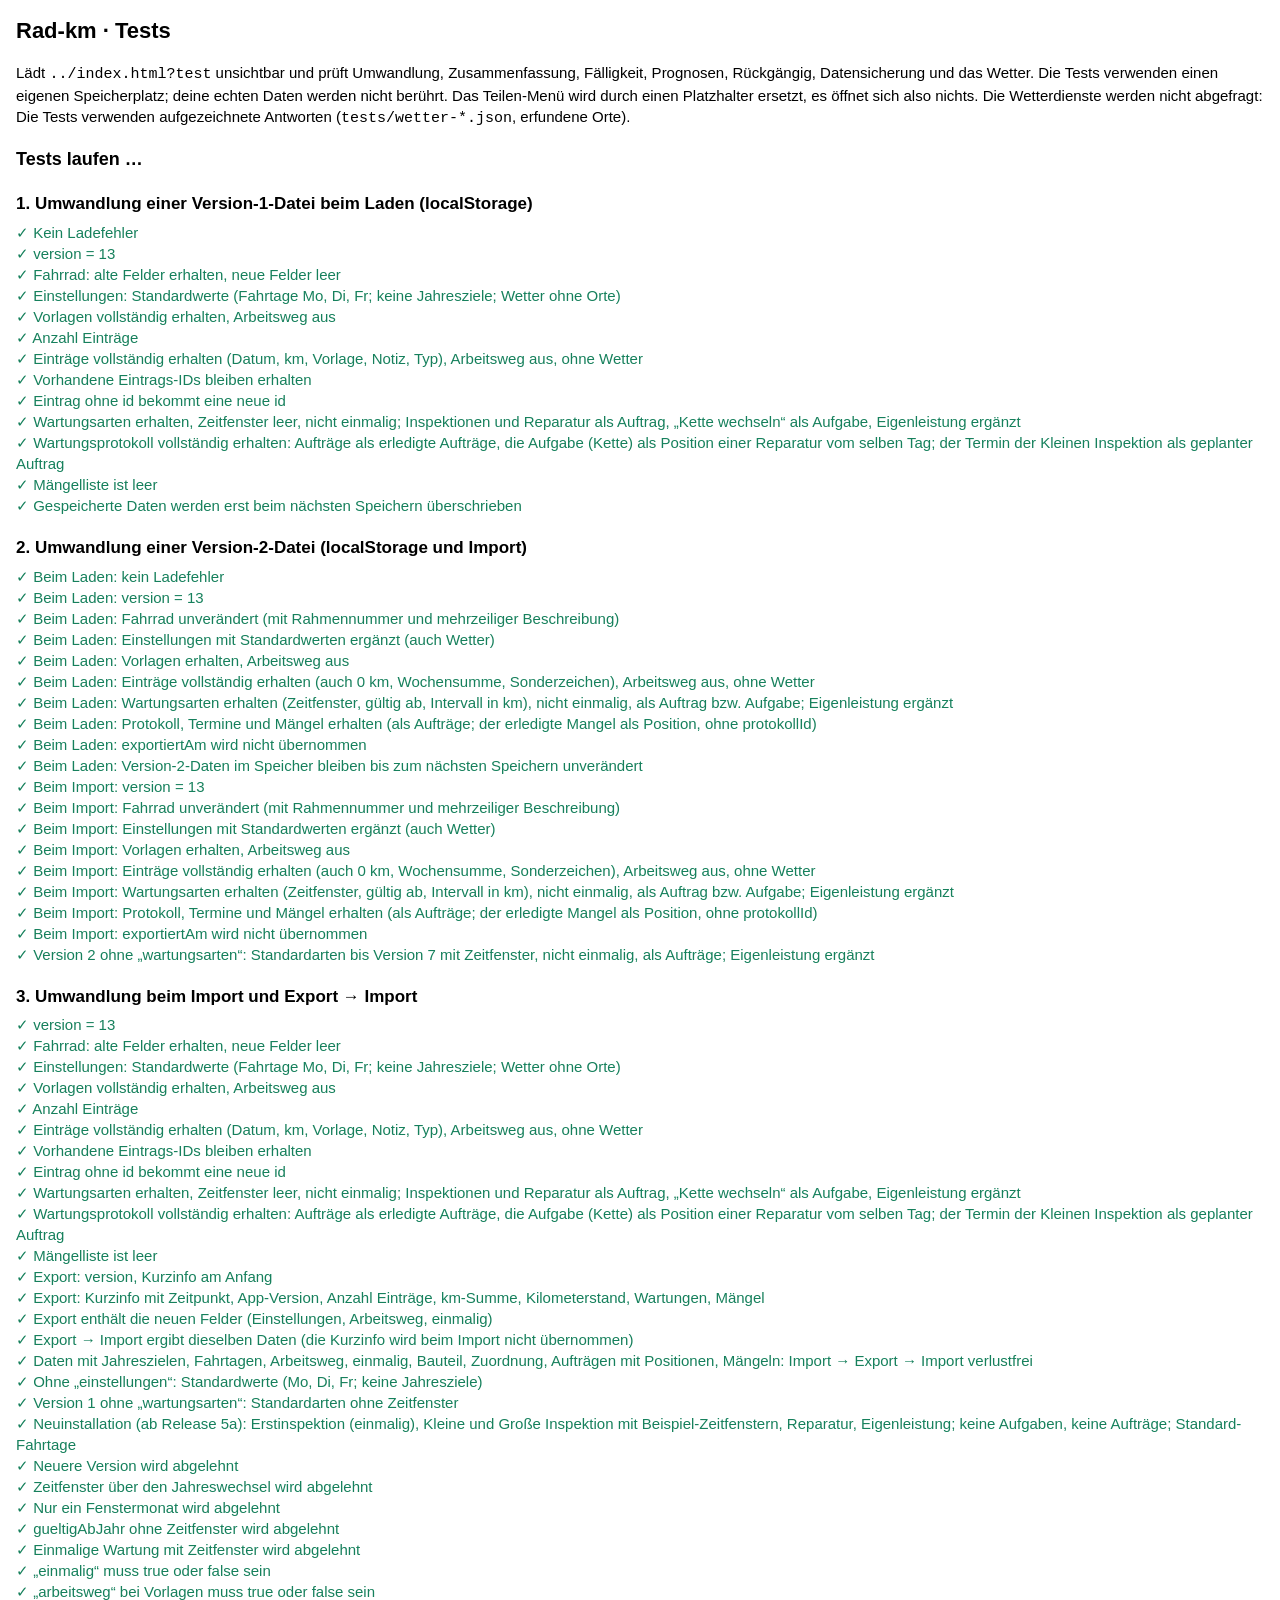
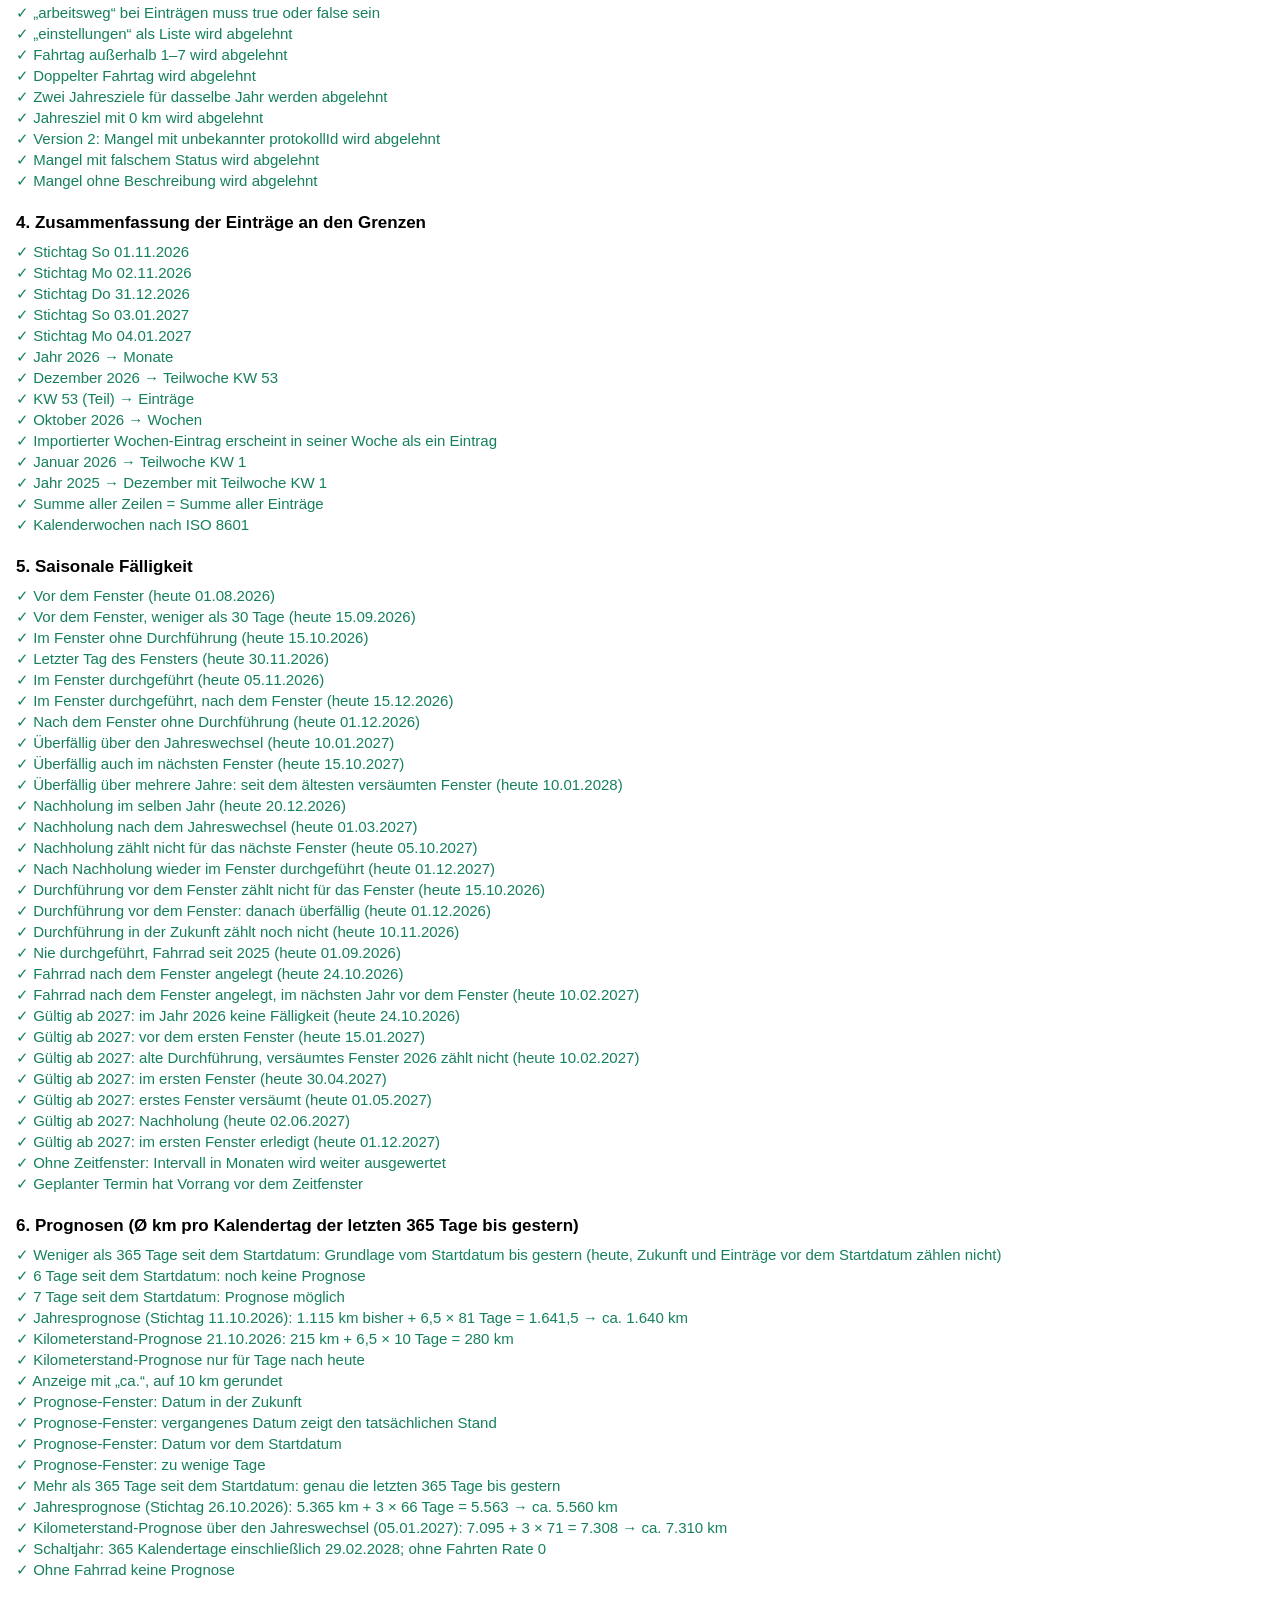
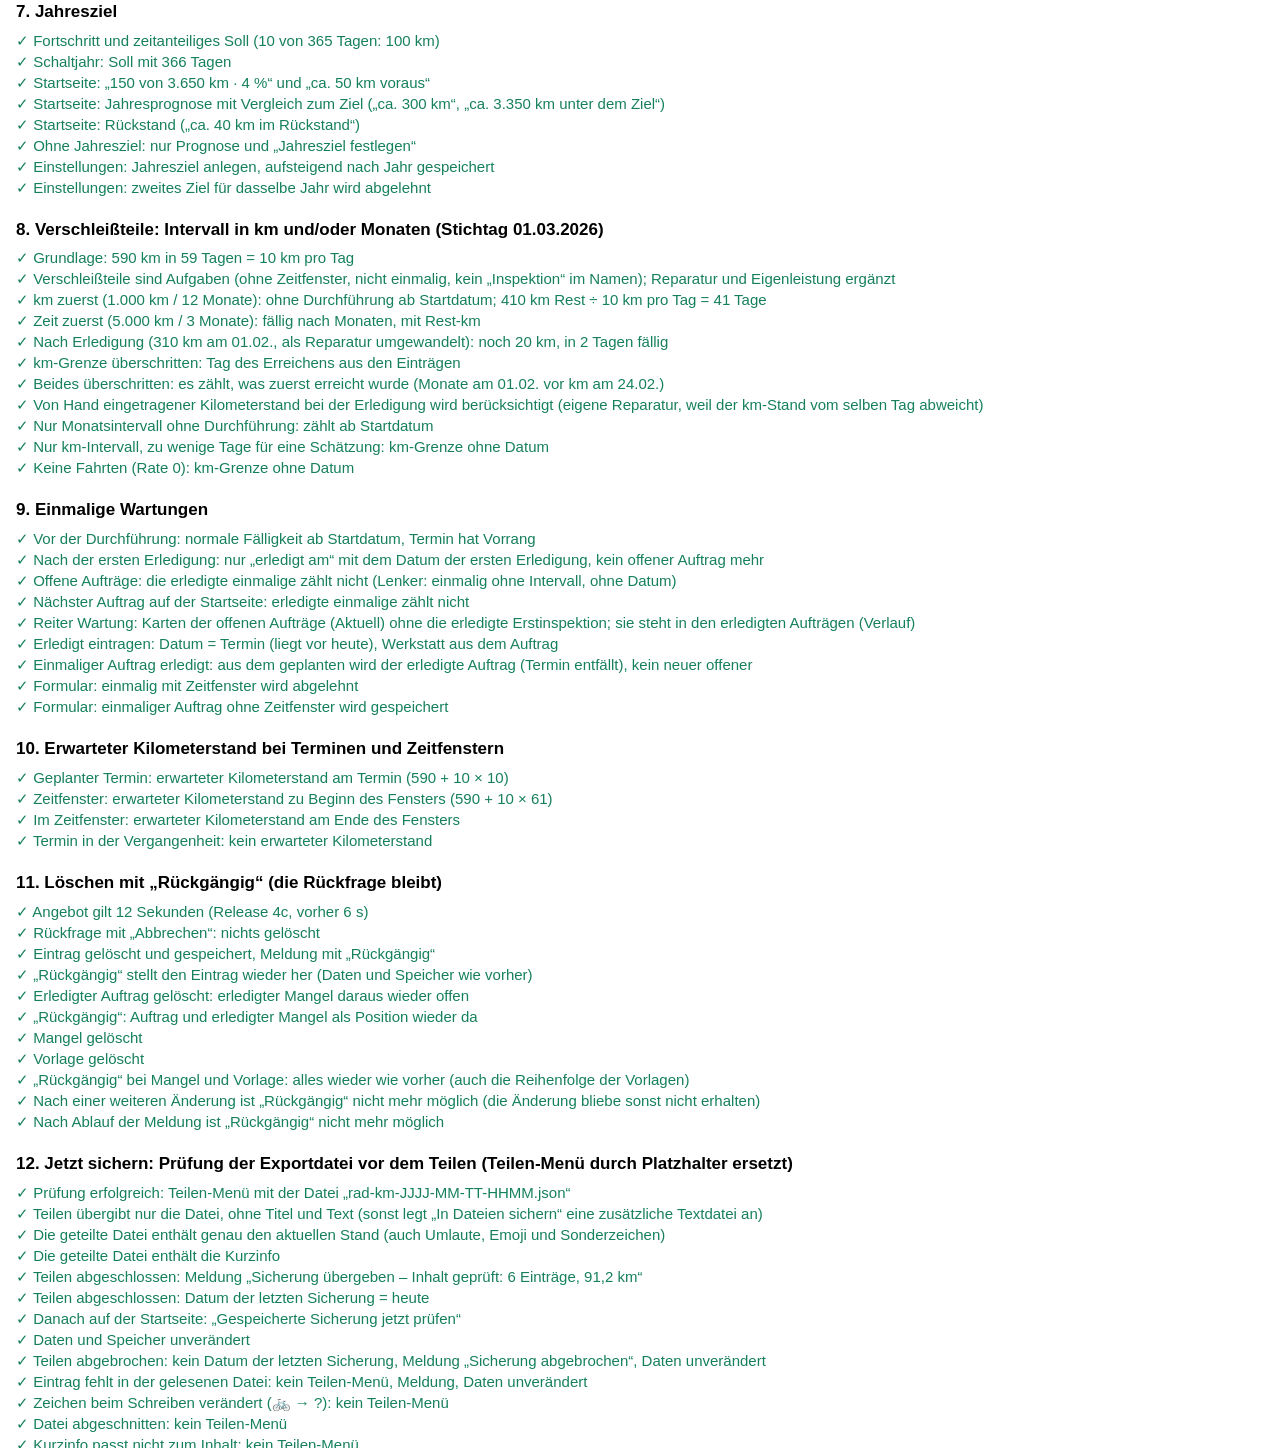
==== commit 31a09ff6: "5f Schritt 5: APP_VERSION 5f, README und CLAUDE.md - README: Bedienung (Wertezeile, Zählertext, „Wo?" ====
--- a/tests/test.html
+++ b/tests/test.html
@@ -1948,7 +1948,7 @@
     // Rückfragen: Antwort über frageAntwort, die Texte landen in "fragen"
     w.frage = async text => { fragen.push(ohneTags(text)); return frageAntwort; };
     // tests/offline-update-test.js hängt für den Update-Test "-neu" an die App-Version an
-    gleich("App-Version 5e, Datenversion 13", [w.eval("APP_VERSION").replace(/-neu$/, ""), w.eval("DATEN_VERSION")], ["5e", 13]);
+    gleich("App-Version 5f, Datenversion 13 (Release 5f)", [w.eval("APP_VERSION").replace(/-neu$/, ""), w.eval("DATEN_VERSION")], ["5f", 13]);
 
     // -------------------------------------------------------------
     // 35. Umwandlung Version 4 → 7
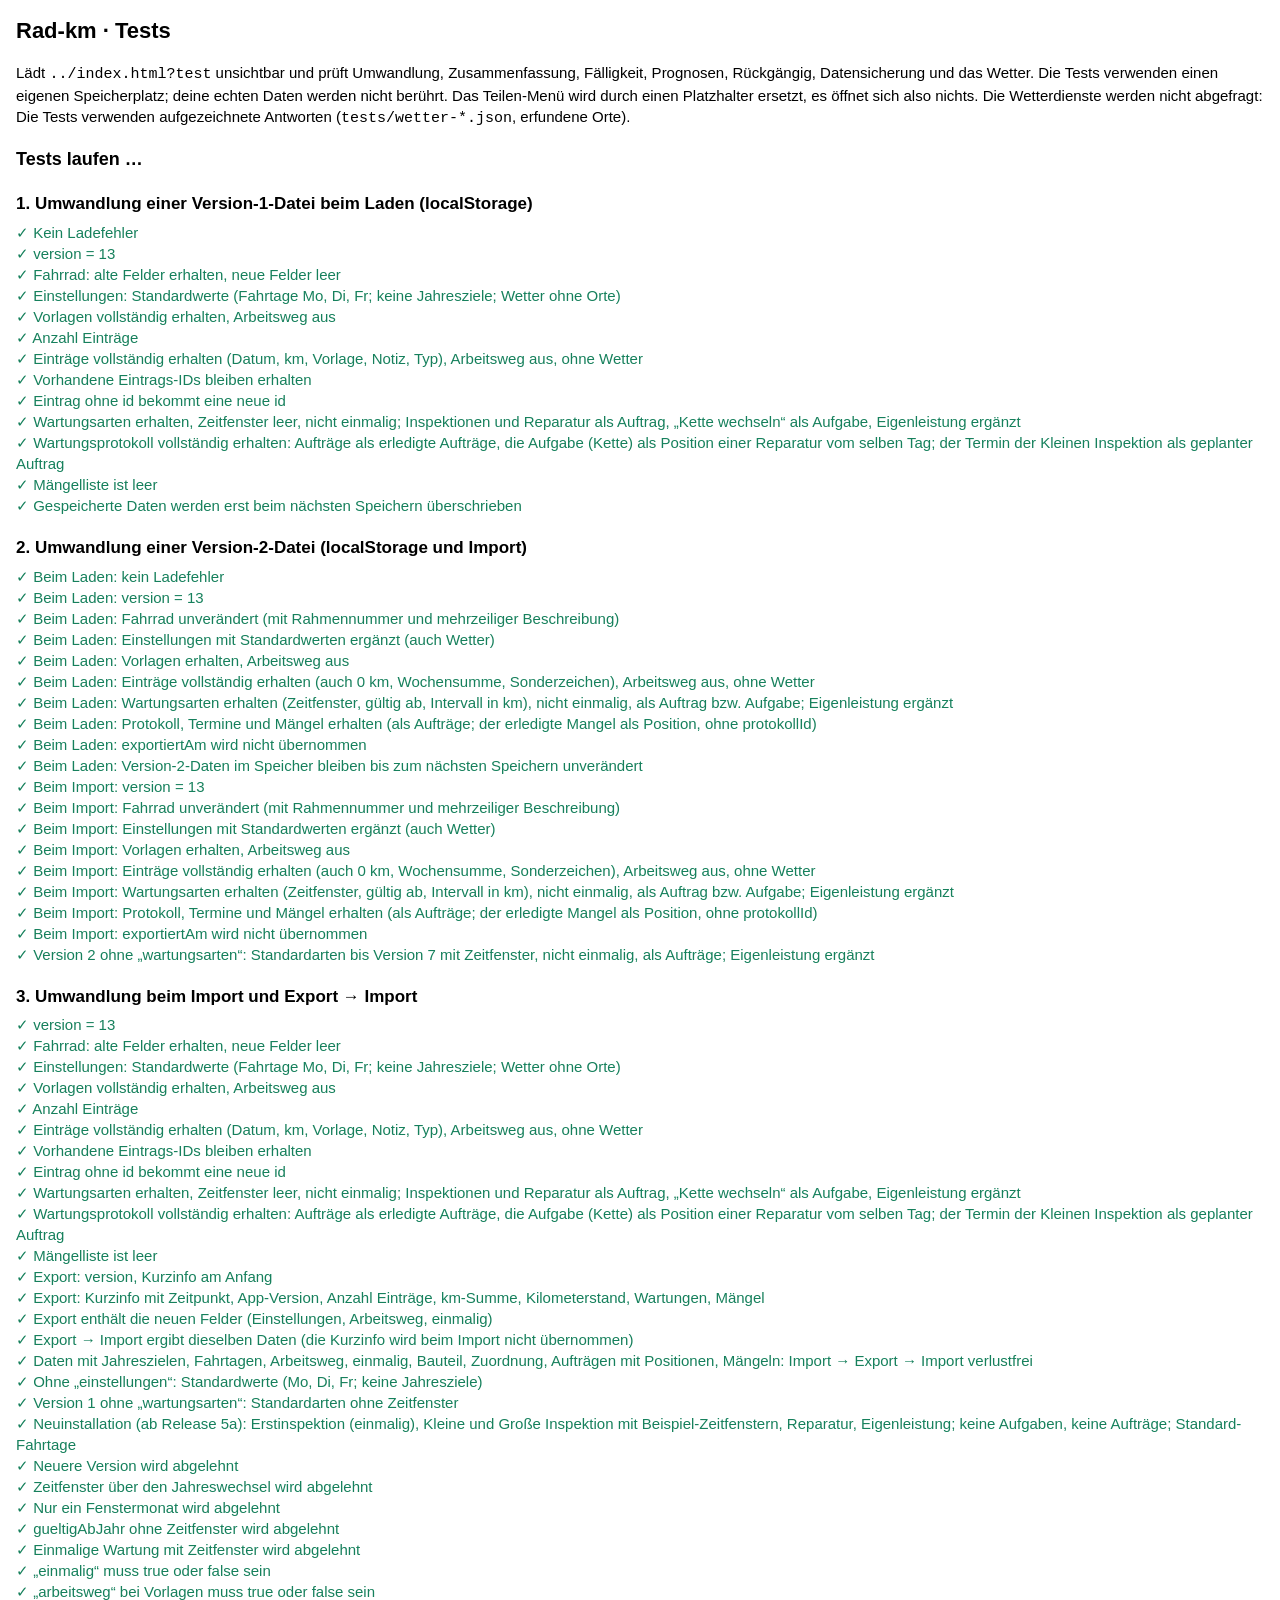
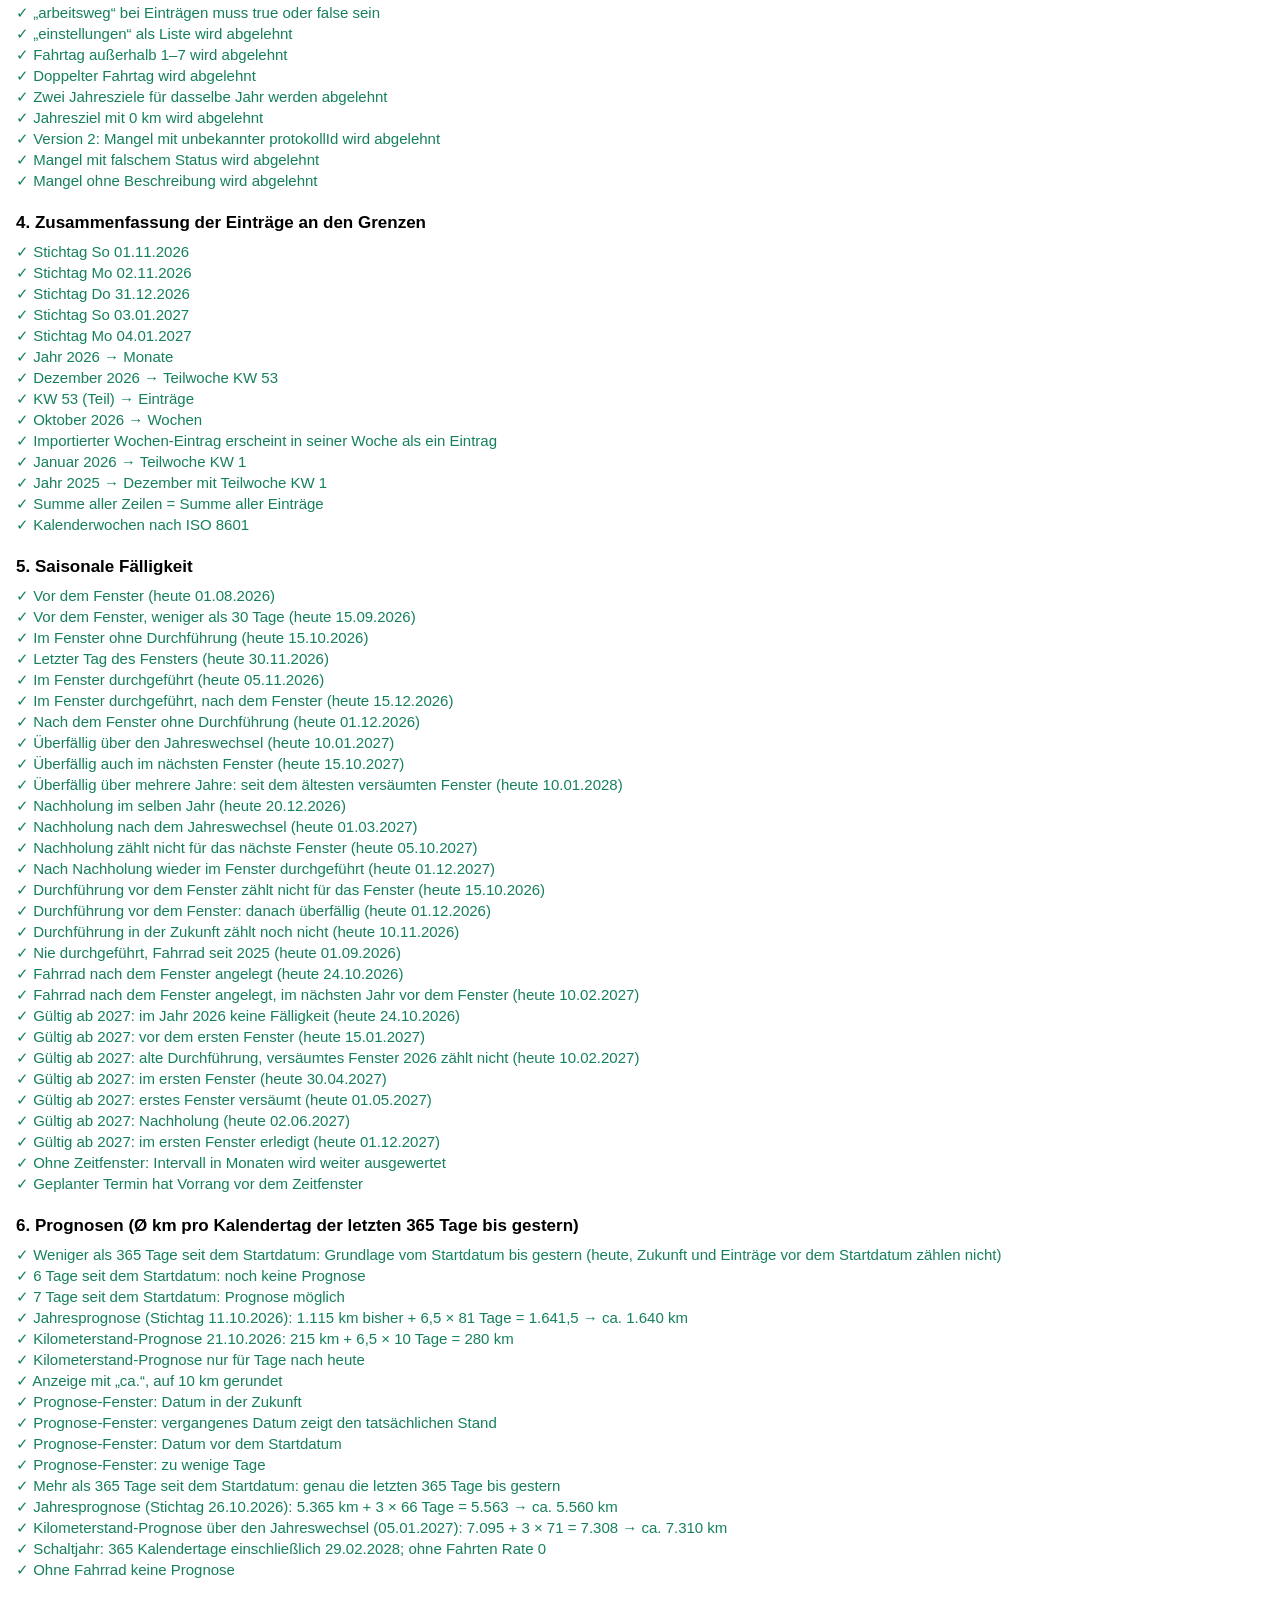
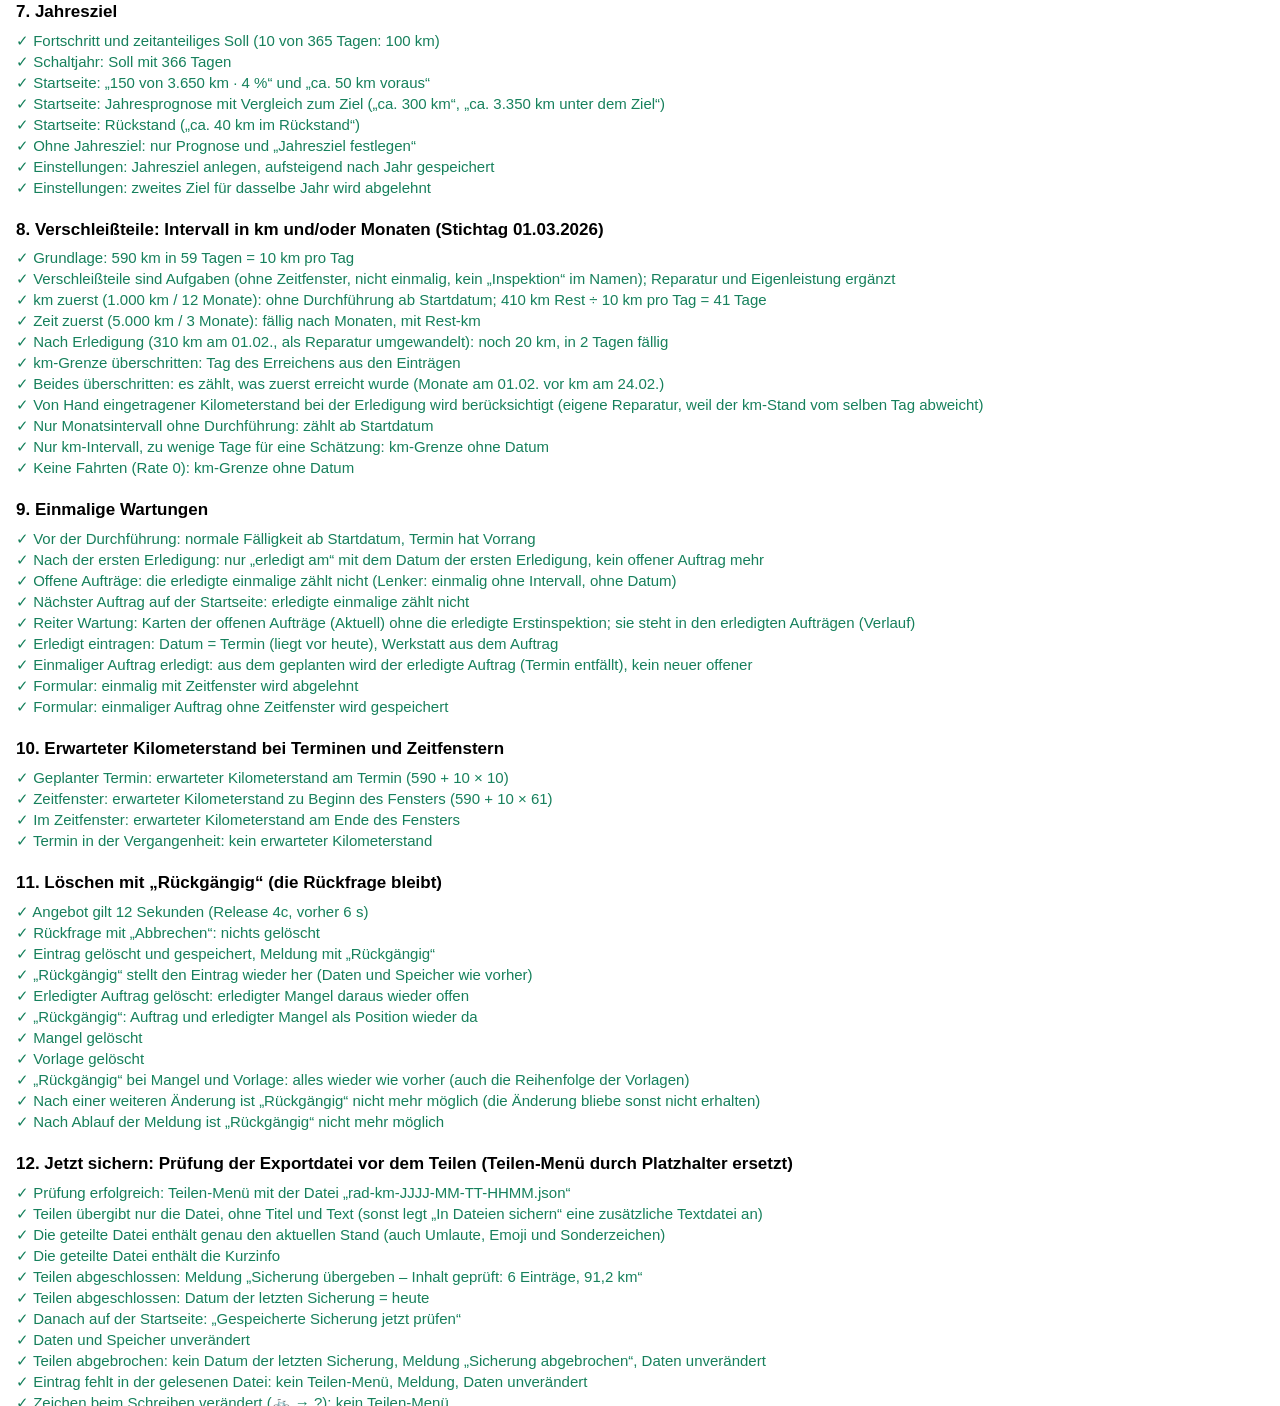
==== commit 2a075d88: "5g Schritt 1 (T2): Tests in jeder Zeitzone grün Die aufgezeichneten Antworten (tests/wetter-*.json) " ====
--- a/tests/test.html
+++ b/tests/test.html
@@ -1080,10 +1080,49 @@
     // tests/wetter-*.json (aufgezeichnet, Orte, Namen und Kennungen erfunden).
     // fetch wird durch einen Platzhalter ersetzt; es geht nichts ins Netz.
     // =============================================================
-    const fx = {};
+    // T2 (5g): Die Aufzeichnungen stammen aus Europe/Berlin (feste Unix-Zeit bzw.
+    // ISO-Zeitpunkte), die Tests und die App rechnen aber in der Zeitzone des Geräts
+    // (zeit(), zeitpunktAm). In einer anderen Zeitzone bekommen die Zeitstempel deshalb
+    // die Uhrzeit, die sie in Berlin hatten, in der Gerätezeit (06:00 in Berlin → 06:00
+    // in Tokyo). Fällt eine Uhrzeit dabei doppelt an (Zeitumstellung in Berlin am
+    // 25.10., 02:00–03:00), entfällt der zweite Schritt in allen Werten. In Europe/Berlin
+    // bleibt alles unverändert.
+    const IN_BERLIN = Intl.DateTimeFormat().resolvedOptions().timeZone === "Europe/Berlin";
+    const BERLIN_TEILE = new Intl.DateTimeFormat("en-CA", { timeZone: "Europe/Berlin", hourCycle: "h23",
+      year: "numeric", month: "2-digit", day: "2-digit", hour: "2-digit", minute: "2-digit", second: "2-digit" });
+    const berlinAlsGeraet = ms => {
+      const p = Object.fromEntries(BERLIN_TEILE.formatToParts(new Date(ms)).map(x => [x.type, x.value]));
+      return new Date(+p.year, +p.month - 1, +p.day, +p.hour, +p.minute, +p.second).getTime();
+    };
+    const ISO_ZEIT = /^\d{4}-\d\d-\d\dT\d\d:\d\d(:\d\d(\.\d+)?)?(Z|[+-]\d\d:\d\d)$/;
+    function aufGeraetezeit(x) {
+      if (IN_BERLIN) return x;
+      const block = b => {
+        if (!b || !Array.isArray(b.time)) return;
+        const n = b.time.length, neu = b.time.map(t => berlinAlsGeraet(t * 1000) / 1000);
+        let groesste = -Infinity;
+        const behalten = neu.map(t => t > groesste ? (groesste = t, true) : false);
+        Object.keys(b).forEach(k => {
+          if (!Array.isArray(b[k]) || b[k].length !== n) return;
+          const werte = k === "time" || k === "sunrise" || k === "sunset" ? b[k].map(t => berlinAlsGeraet(t * 1000) / 1000) : b[k];
+          b[k] = werte.filter((_, i) => behalten[i]);
+        });
+      };
+      const gehen = v => {
+        if (Array.isArray(v)) return v.map(gehen);
+        if (typeof v === "string") return ISO_ZEIT.test(v) ? new Date(berlinAlsGeraet(Date.parse(v))).toISOString() : v;
+        if (!v || typeof v !== "object") return v;
+        ["minutely_15", "hourly", "daily"].forEach(k => block(v[k]));
+        Object.keys(v).forEach(k => { if (!["minutely_15", "hourly", "daily"].includes(k)) v[k] = gehen(v[k]); });
+        return v;
+      };
+      return gehen(x);
+    }
+    const fx = {}, fxRoh = {};
     for (const n of ["wetter-open-meteo", "wetter-open-meteo-ein-ort", "wetter-dwd", "wetter-dwd-leer", "wetter-dwd-gebiet", "wetter-dwd-gebiet-leer",
       "wetter-brightsky", "wetter-brightsky-ausland", "wetter-ortssuche", "wetter-ortssuche-leer", "wetter-rueckblick"]) {
-      fx[n] = JSON.parse(await (await fetch(n + ".json", { cache: "no-store" })).text());
+      fxRoh[n] = JSON.parse(await (await fetch(n + ".json", { cache: "no-store" })).text());
+      fx[n] = aufGeraetezeit(kopie(fxRoh[n]));
     }
     // Ersetzt fetch in der App. Regeln: [Teil der Adresse, Antwort, HTTP-Status] oder [Teil, "offline"]; ohne Regel: offline
     const abrufe = [];
@@ -1342,9 +1381,18 @@
     abschnitt("24. Aufgezeichnete Antworten der Wetterdienste lesen (erfundene Orte)");
     const om2 = w.vorhersageLesen(kopie(fx["wetter-open-meteo"]), 2);
     const roh2 = fx["wetter-open-meteo"];
+    // T2 (5g): Anpassung der Aufzeichnungen an die Zeitzone des Geräts
+    gleich("Aufzeichnung in Gerätezeit (T2): Di 27.10. 06:00 in Berlin ist 06:00 auf dem Gerät; Zeitumstellung in Berlin außerhalb Berlins ohne doppelte Schritte",
+      [fx["wetter-open-meteo"][0].minutely_15.time.includes(zeit("2026-10-27", "06:00") / 1000),
+        fxRoh["wetter-open-meteo"][0].minutely_15.time.length - fx["wetter-open-meteo"][0].minutely_15.time.length,
+        fx["wetter-open-meteo"][0].minutely_15.time.every((t, i, a) => i === 0 || t > a[i - 1]),
+        w.uhrzeit(Date.parse(fx["wetter-dwd"].features[0].properties.ONSET))],
+      [true, IN_BERLIN ? 0 : 4, true, "18:00"]);
+    // Lesen: mit der Aufzeichnung, wie sie ist (ohne Anpassung an die Zeitzone des Geräts)
+    const omRoh = w.vorhersageLesen(kopie(fxRoh["wetter-open-meteo"]), 2);
     gleich("Open-Meteo, zwei Orte: 8 Tage und Vortag im 15-Minuten-Raster und stündlich, Zeiten in ms",
-      [om2.length, om2[0].m15.zeit.length, om2[0].stunde.zeit.length, om2[0].m15.zeit[0] === roh2[0].minutely_15.time[0] * 1000,
-        om2[0].m15.zeit[1] - om2[0].m15.zeit[0], om2[0].stunde.zeit[1] - om2[0].stunde.zeit[0]],
+      [omRoh.length, omRoh[0].m15.zeit.length, omRoh[0].stunde.zeit.length, omRoh[0].m15.zeit[0] === fxRoh["wetter-open-meteo"][0].minutely_15.time[0] * 1000,
+        omRoh[0].m15.zeit[1] - omRoh[0].m15.zeit[0], omRoh[0].stunde.zeit[1] - omRoh[0].stunde.zeit[0]],
       [2, 864, 216, true, 900000, 3600000]);
     gleich("Open-Meteo: alle Werte übernommen (Stichprobe Arbeitsort)",
       [om2[1].m15.temperatur[400], om2[1].m15.gefuehlt[400], om2[1].m15.niederschlag[400], om2[1].m15.code[400], om2[1].m15.wind[400], om2[1].m15.richtung[400],
@@ -1352,17 +1400,17 @@
       [roh2[1].minutely_15.temperature_2m[400], roh2[1].minutely_15.apparent_temperature[400], roh2[1].minutely_15.precipitation[400], roh2[1].minutely_15.weather_code[400],
         roh2[1].minutely_15.wind_speed_10m[400], roh2[1].minutely_15.wind_direction_10m[400], roh2[1].minutely_15.wind_gusts_10m[400],
         roh2[1].hourly.precipitation_probability[100], roh2[1].hourly.soil_temperature_0cm[100]]);
-    gleich("Open-Meteo, ein Ort (die Antwort ist ein Objekt statt einer Liste)", w.vorhersageLesen(kopie(fx["wetter-open-meteo-ein-ort"]), 1).map(o => o.m15.zeit.length), [864]);
+    gleich("Open-Meteo, ein Ort (die Antwort ist ein Objekt statt einer Liste)", w.vorhersageLesen(kopie(fxRoh["wetter-open-meteo-ein-ort"]), 1).map(o => o.m15.zeit.length), [864]);
     wirft("Open-Meteo: falsche Anzahl Orte wird erkannt", () => w.vorhersageLesen(kopie(roh2), 1), "unerwartete Antwort");
     wirft("Open-Meteo: Fehlermeldung statt Daten wird erkannt", () => w.vorhersageLesen({ error: true, reason: "Daily API request limit exceeded." }, 1), "unerwartete Antwort");
-    const dwdW = w.dwdWarnungenLesen(kopie(fx["wetter-dwd"]));
+    const dwdW = w.dwdWarnungenLesen(kopie(fxRoh["wetter-dwd"]));
     gleich("DWD (GeoServer): Warngebiet, Ereignis, Stufe, Art, Beginn und Ende",
       [dwdW.abgedeckt, dwdW.gebiet, dwdW.warnungen.map(x => [x.ereignis, x.stufe, x.art, new Date(x.beginn).toISOString(), new Date(x.ende).toISOString()])],
       [true, "Gemeinde Musterdorf", [
         ["WINDBÖEN", 1, "sonst", "2026-10-25T17:00:00.000Z", "2026-10-25T23:00:00.000Z"],
         ["STURMBÖEN", 2, "sonst", "2026-10-25T09:00:00.000Z", "2026-10-25T17:00:00.000Z"],
         ["STARKES GEWITTER", 2, "gewitter", "2026-10-25T12:25:00.000Z", "2026-10-25T13:00:00.000Z"]]]);
-    const bsW = w.brightSkyLesen(kopie(fx["wetter-brightsky"]));
+    const bsW = w.brightSkyLesen(kopie(fxRoh["wetter-brightsky"]));
     const vergleichbar = r => r.warnungen.map(x => [x.ereignis, x.stufe, x.art, x.beginn, x.ende, x.titel, x.text].join("|")).sort();
     gleich("Bright Sky liefert dieselben Warnungen des DWD (Ereignis, Stufe, Art, Zeitraum, Überschrift, Text)", vergleichbar(bsW), vergleichbar(dwdW));
     gleich("Bright Sky: Warngebiet aus „location“", [bsW.abgedeckt, bsW.gebiet], [true, "Gemeinde Musterdorf"]);
@@ -4935,7 +4983,7 @@
         w.fahrgeschwindigkeit("hinfahrt", W5(), [V(3.5, false)]), w.fahrgeschwindigkeit("hinfahrt", W5(), [V(2)]).kmh, w.fahrgeschwindigkeit("hinfahrt", W5(), [V(200)]).kmh],
       [17, { kmh: 20, quelle: "eigen", vorlage: null }, { kmh: 15, quelle: "annahme", vorlage: null }, 5, 40]);
     // Rechnung je Fahrt mit der stimmigen Testdatei (Musterdorf → Ostdorf, nach Osten)
-    const gfRoh = JSON.parse(await (await fetch("wetter-gefuehlt.json", { cache: "no-store" })).text());
+    const gfRoh = aufGeraetezeit(JSON.parse(await (await fetch("wetter-gefuehlt.json", { cache: "no-store" })).text()));
     const gfOrte = () => w.vorhersageLesen(kopie(gfRoh), 2);
     const OSTDORF = { name: "Ostdorf", lat: 51.0, lon: 10.2 };
     const gfStrecke = w.teilstrecken(W5({ wohnort: MUSTERDORF, arbeitsort: OSTDORF }));
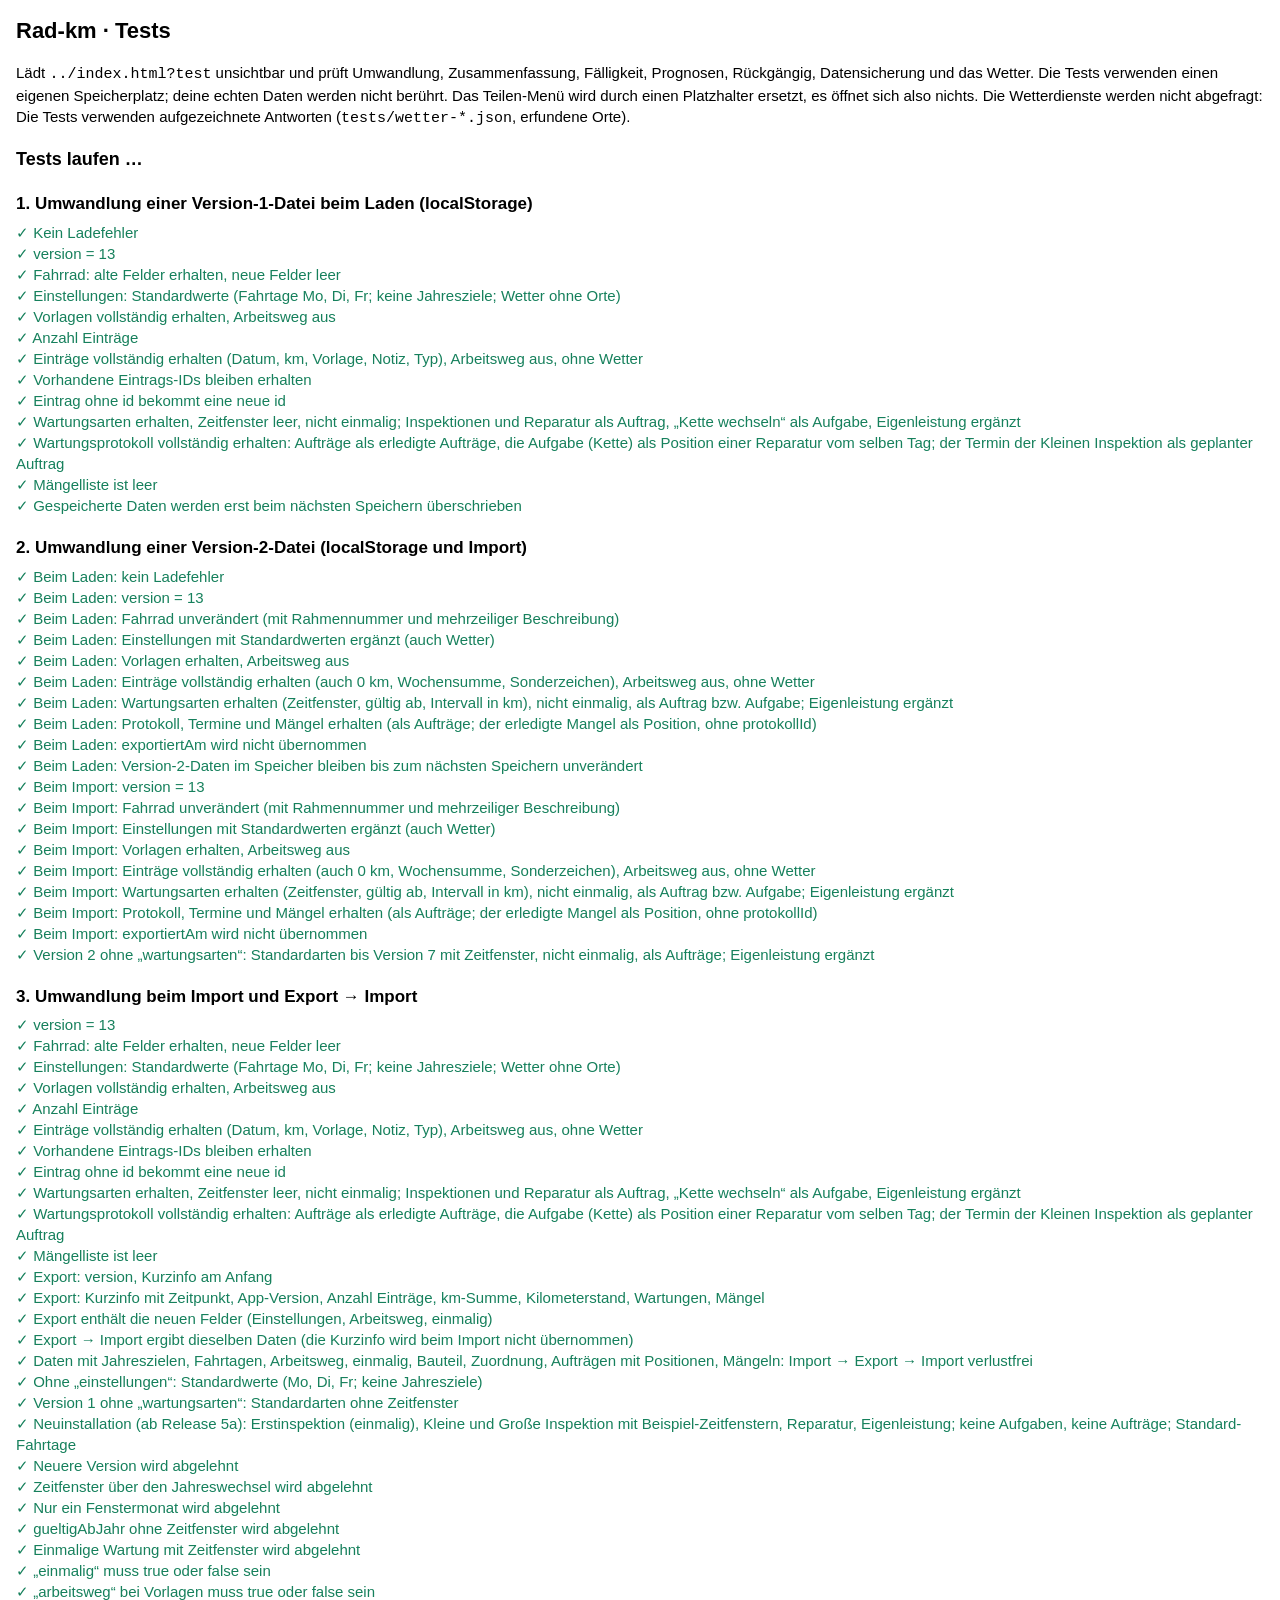
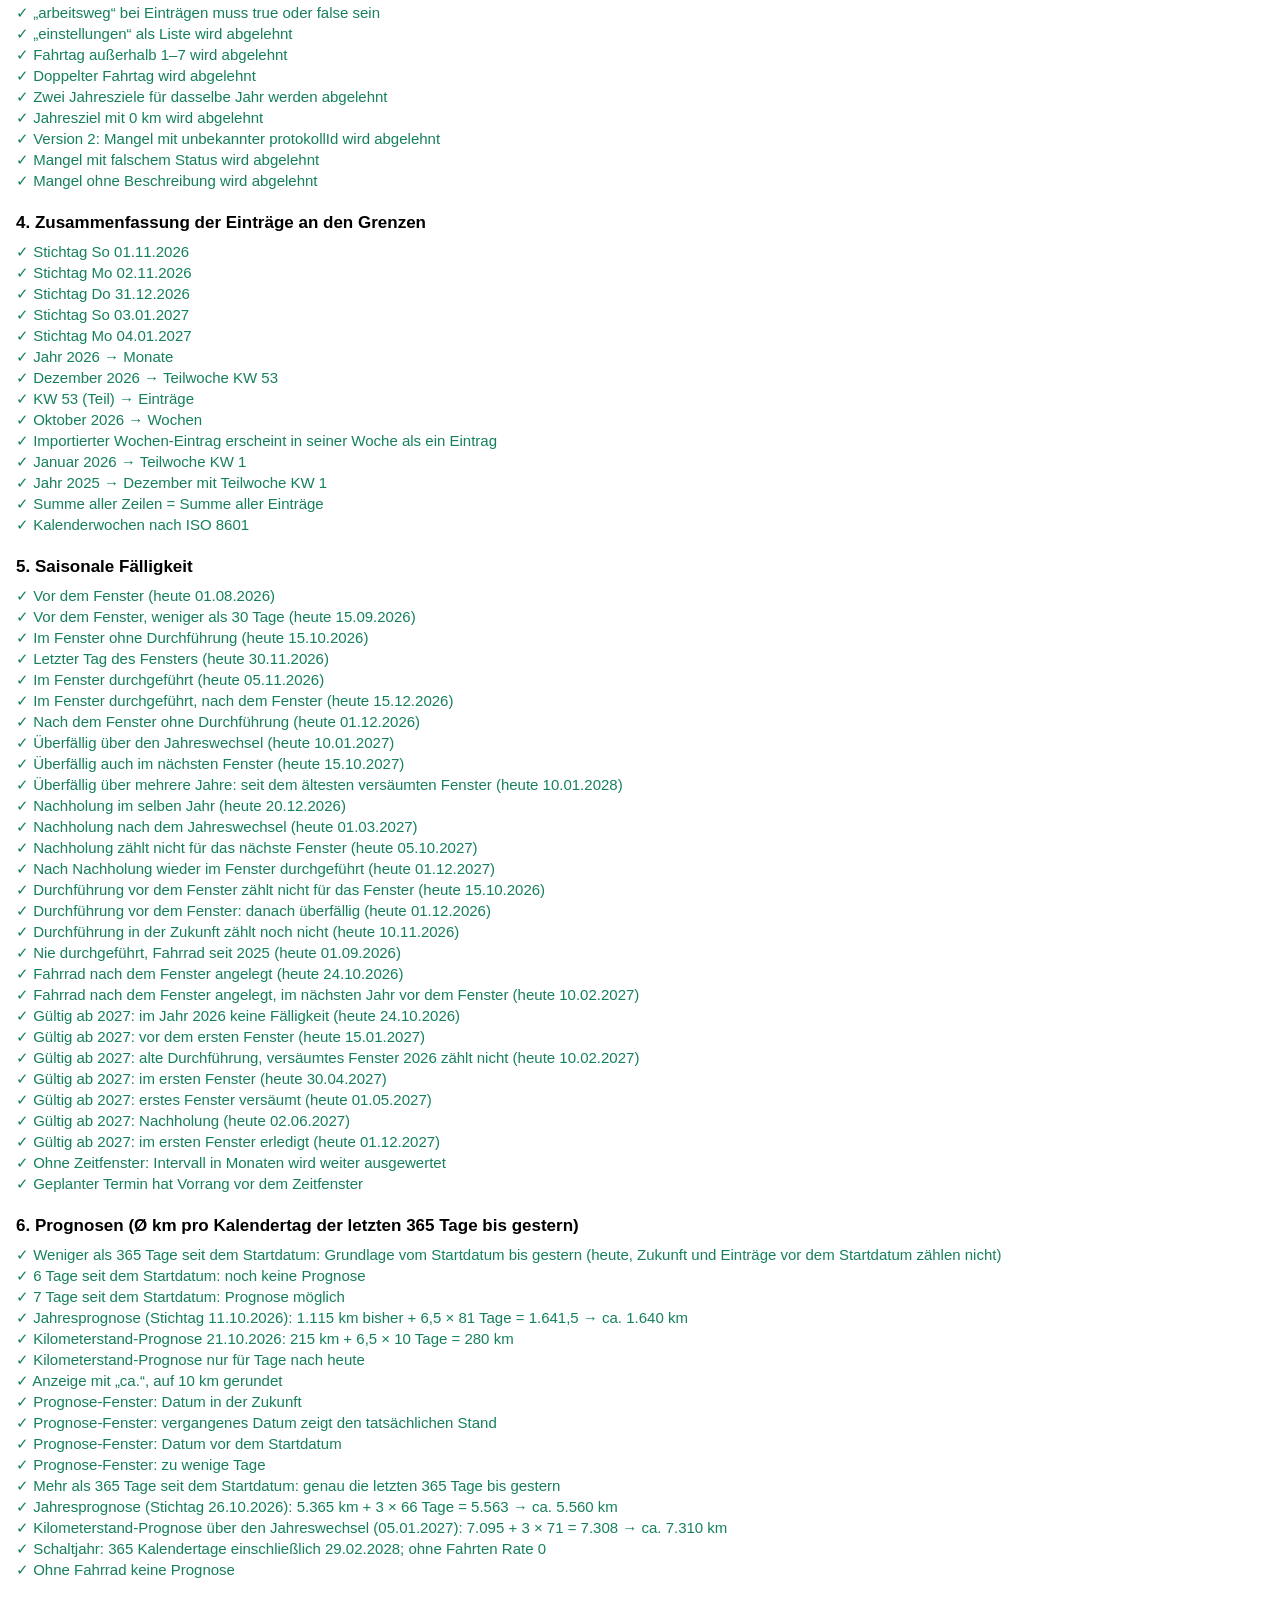
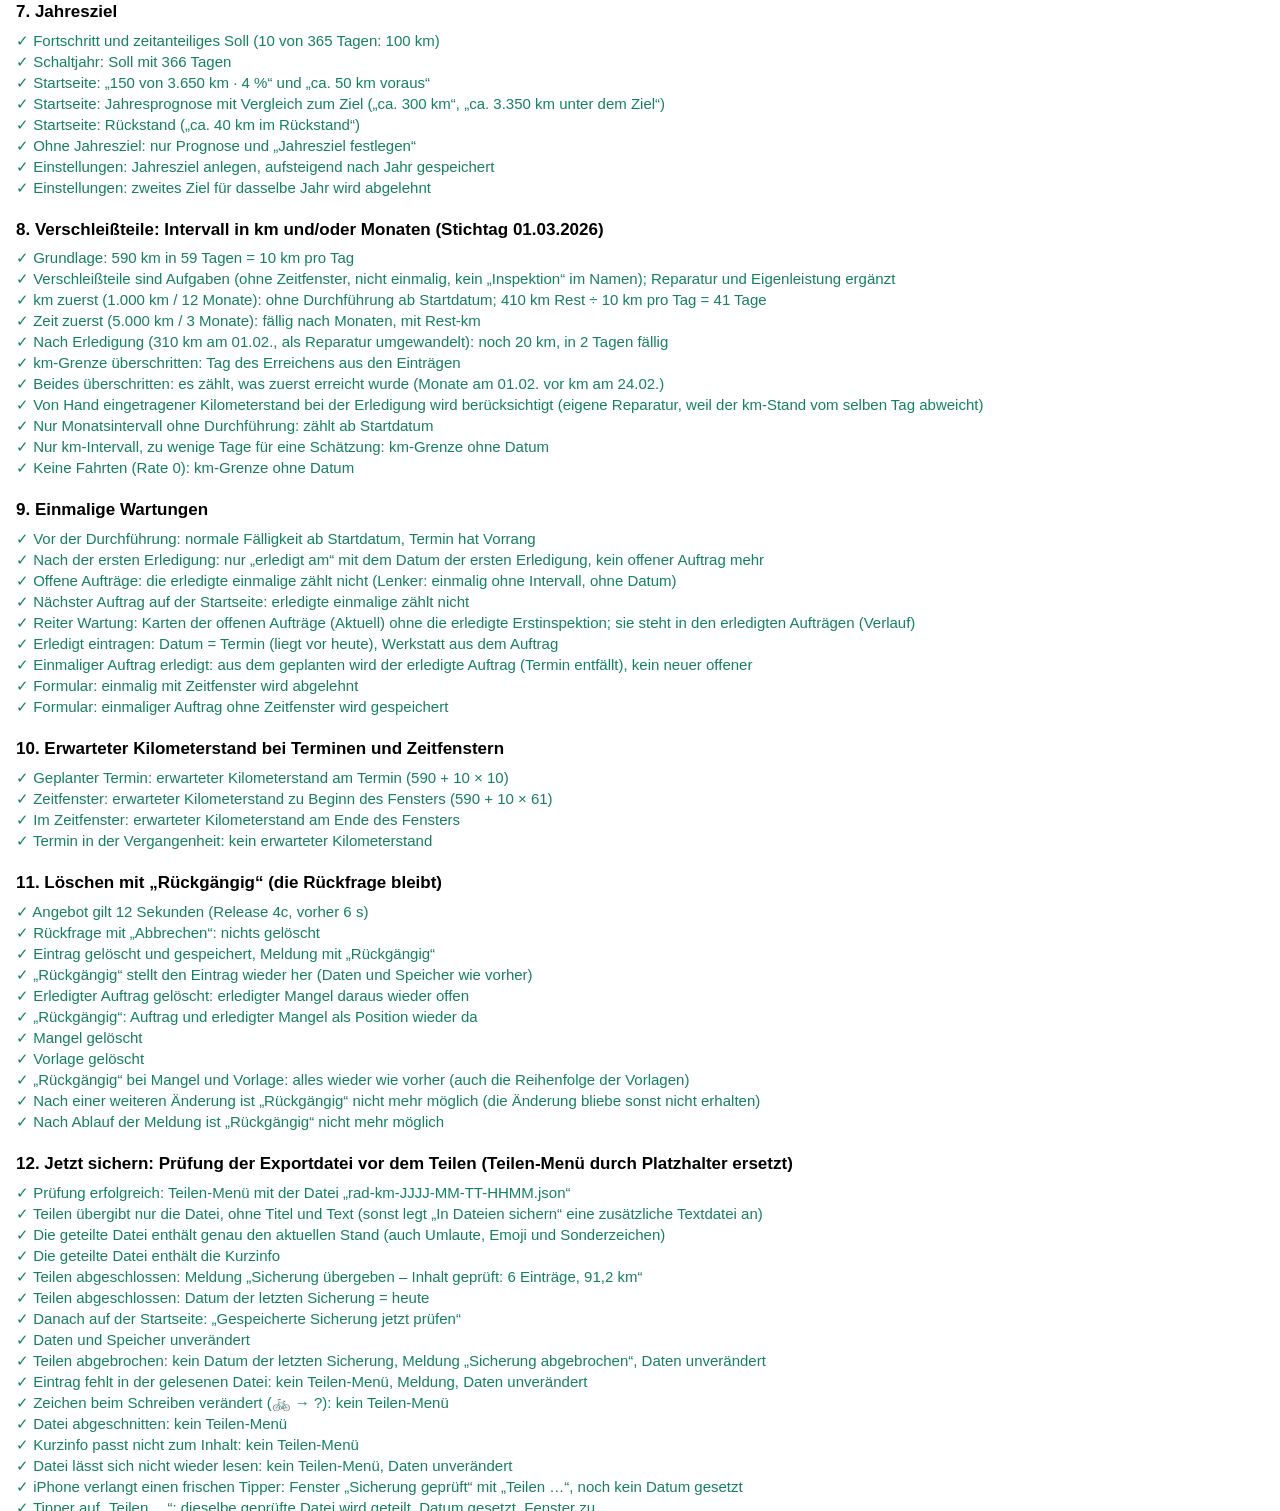
==== commit 068fdb4f: "5g Schritt 2 (B19): „gefühlt“ heißt „im Stehen“ Fahrt-Karte und Eintragsansicht zeigen „im Stehen … " ====
--- a/tests/test.html
+++ b/tests/test.html
@@ -1945,7 +1945,7 @@
     seite = ohneTags(ablageR.innerHTML);
     wahr("Reiter Wetter: Tag, Fahrten mit Ampel und Begründung, Werte, Kleidung, Wind, Abfahrt",
       ["Morgen, Di 27.10.", "Hinfahrt 06:00–07:00 grün: trocken", "Rückfahrt 16:00–17:00 rot: Gewitter ab 16:45",
-        "10 °C · Regen 0 %, 0 mm 🌅 Sonnenaufgang 07:24 · Fahrt im Dunkeln 👕 Kleidung gefühlt 9 °C · beim Fahren 7 °C (kaum Wind) Kopf leichte Mütze Hände Unterziehhandschuhe Oberkörper 2 T-Shirts, warmer Pullover Beine Hose Füße Socken",
+        "10 °C · Regen 0 %, 0 mm 🌅 Sonnenaufgang 07:24 · Fahrt im Dunkeln 👕 Kleidung im Stehen 9 °C · beim Fahren 7 °C (kaum Wind) Kopf leichte Mütze Hände Unterziehhandschuhe Oberkörper 2 T-Shirts, warmer Pullover Beine Hose Füße Socken",
         "🧭 Wind 5 km/h aus Süd (schwach), Böen bis 15 km/h Musterdorf → Beispielstadt",
         "🕒 Abfahrt 15:45 statt 16:00: trocken, Gewitter erst ab 16:45"].every(t => seite.includes(t)), seite);
     gleich("Zeitleiste: acht Viertelstunden 15:30–17:30, drei rot, die beste Fahrt (15:45–16:45) markiert",
@@ -2261,7 +2261,7 @@
     w.eval("aktiverTab = 'einstellungen'; einstellungenSeite = null; zeichnen()");
     gleich("Einstellungen → Wetter: Kleidung und Ampel-Grenzen mit Kurzfassung",
       [...w.document.querySelectorAll('#inhalt [data-action="kleidung-bearbeiten"], #inhalt [data-action="ampel-bearbeiten"]')].map(b => ohneTags(b.innerHTML)),
-      ["Kleidung 8 Stufen nach „gefühlt“ · Regenzusatz ab 40 % / 60 % · Rückmeldung an · Standard ›", "Ampel-Grenzen Böen 40 / 60 km/h · Niederschlag 0,5 / 5 mm/h · Regen ab 50 % · Standard ›"]);
+      ["Kleidung 8 Stufen nach „im Stehen“ · Regenzusatz ab 40 % / 60 % · Rückmeldung an · Standard ›", "Ampel-Grenzen Böen 40 / 60 km/h · Niederschlag 0,5 / 5 mm/h · Regen ab 50 % · Standard ›"]);
     w.document.querySelector('#inhalt [data-action="ampel-bearbeiten"]').click();
     const AF = ["gelbRegenWahrscheinlichkeit", "gelbNiederschlag", "rotStarkregen", "gelbBoeen", "rotBoeen", "gelbTemperatur", "glaetteTemperatur"];
     gleich("Formular mit den aktuellen Werten (Komma)", [ohneTags(w.document.getElementById("seitentitel").innerHTML), AF.map(f => feld("ag-" + f).value), feld("ag-rotWarnstufe").value],
@@ -2349,7 +2349,7 @@
     const vorStufenFehler = JSON.stringify(kleidungJetzt());
     gleich("Ungültig (kein Bereich, keine Grenze, doppelte Grenze): Hinweis, nichts gespeichert",
       [stufeFehler("-9", " "), stufeFehler("", "Socken"), stufeFehler("3", "Socken"), JSON.stringify(kleidungJetzt()) === vorStufenFehler],
-      ["Bitte mindestens einen Bereich ausfüllen (Kopf, Hals, Hände, Oberkörper, Beine oder Füße).", "Bitte die gefühlte Temperatur eingeben, ab der die Stufe gilt, z. B. 7 oder −2.",
+      ["Bitte mindestens einen Bereich ausfüllen (Kopf, Hals, Hände, Oberkörper, Beine oder Füße).", "Bitte die Temperatur („im Stehen“) eingeben, ab der die Stufe gilt, z. B. 7 oder −2.",
         "Es gibt schon eine Stufe ab 3 °C.", true]);
     w.kleidungStufeFormular(null);
     feld("ks-ab").value = "−10";
@@ -2416,7 +2416,7 @@
       kleidungJetzt().protokoll.slice(meineKleidung.protokoll.length).some(p => p.art === "regen"), JSON.stringify(kleidungJetzt().protokoll.slice(meineKleidung.protokoll.length)));
     w.rueckgaengig();
     gleich("… mit „Rückgängig“ wieder die eigenen Regeln", JSON.parse(localStorage.getItem(TEST_SCHLUESSEL)).einstellungen.wetter.kleidung, meineKleidung);
-    gleich("Kurzfassung für eigene Regeln", w.kleidungKurztext(meineKleidung), "8 Stufen nach „gefühlt“ · Regenzusatz ab 30 % / 60 % · Rückmeldung aus");
+    gleich("Kurzfassung für eigene Regeln", w.kleidungKurztext(meineKleidung), "8 Stufen nach „im Stehen“ · Regenzusatz ab 30 % / 60 % · Rückmeldung aus");
     w.document.querySelector("#inhalt .zurueck").click();
     gleich("„‹ Einstellungen“ führt zurück zur Hauptseite", [w.eval("einstellungenSeite"), w.document.getElementById("seitentitel").textContent], [null, "Einstellungen"]);
 
@@ -2468,7 +2468,7 @@
     w.eintragAnsicht("r4");
     detail = ohneTags(fensterInhaltHtml());
     wahr("Detailansicht: Wetter je Fahrt mit Ampel, Werten, Kleidung, „Wie war die Kleidung?“ und Quelle",
-      ["Wetter Hinfahrt grün", "5 °C (gefühlt 3 °C) · Regen 10 %, 0 mm · Wind 8 km/h · Böen 20 km/h",
+      ["Wetter Hinfahrt grün", "5 °C (im Stehen 3 °C) · Regen 10 %, 0 mm · Wind 8 km/h · Böen 20 km/h",
         "👕 mittlere Mütze · Schal · Übergangshandschuhe · T-Shirt, leichter Pullover, warmer Pullover · Hose · Socken", "Wie war die Kleidung? zu warm passte zu kalt",
         "Aus der Vorhersage (Open-Meteo), Stand", "Die Ampel berücksichtigt hier nur die Wetterwerte, keine amtlichen Warnungen."].every(t => detail.includes(t)), detail);
     w.eintragAnsicht("r1");
@@ -2513,7 +2513,7 @@
       [offen(zeit(D, "17:30")), karte.includes("Wie war die Kleidung?"), detailAus.includes("Wie war die Kleidung?"), !!w.document.querySelector('#fensterinhalt [data-action="rueckmeldung"]'),
         detailAus2.includes("Rückmeldung: passte"), detailAus.includes("👕 leichte Mütze"), kopie(w.eval("daten.eintraege")), w.auswertungText(w.rueckmeldungenAuswerten().stufe5),
         w.kleidungKurztext(kleidungJetzt())],
-      [[], false, false, false, true, true, rmVorher, "1× passte", "8 Stufen nach „gefühlt“ · Regenzusatz ab 40 % / 60 % · Rückmeldung aus · Standard"]);
+      [[], false, false, false, true, true, rmVorher, "1× passte", "8 Stufen nach „im Stehen“ · Regenzusatz ab 40 % / 60 % · Rückmeldung aus · Standard"]);
     w.fensterSchliessen();
     w.kleidungFormular();
     feld("k-rueckmeldung").click();
@@ -4495,7 +4495,7 @@
     gleich("Bereiche der Stufen: „ab 20 °C“, „15 bis 20 °C“, „−1 bis 3 °C“, „−6 bis −1 °C“, „unter −6 °C“",
       [0, 1, 4, 5, 6, 7].map(i => wU.stufeBereich(kU, i)), ["ab 20 °C", "15 bis 20 °C", "3 bis 7 °C", "−1 bis 3 °C", "−6 bis −1 °C", "unter −6 °C"]);
     gleich("Tageswerte (weiterer Ort) ebenfalls mit „bis“", wU.tageswerteText({ tmin: -3.2, tmax: 2, gefuehltMin: -7, gefuehltMax: -1, regenWahrscheinlichkeit: 20, niederschlag: 0,
-      wind: 10, boeen: 25, gewitter: false }), "−3 °C bis 2 °C (gefühlt −7 °C bis −1 °C) · Regen 20 %, 0 mm · Wind bis 10 km/h, Böen bis 25 km/h");
+      wind: 10, boeen: 25, gewitter: false }), "−3 °C bis 2 °C (im Stehen −7 °C bis −1 °C) · Regen 20 %, 0 mm · Wind bis 10 km/h, Böen bis 25 km/h");
     gleich("Unterseiten verändern keine Daten", localStorage.getItem(TEST_SCHLUESSEL), v9Text);
     wU.frameElement.remove();
 
@@ -5080,18 +5080,21 @@
     gleich("Stufe nach „beim Fahren“ gewählt (Gegenwind kälter als gefühlt)", [hin71.kleidung.stufe.id, hin71.beimFahren.beimFahren < hin71.bewertung.werte.gefuehlt],
       [w.kleidungFuer(hin71.beimFahren.beimFahren, hin71.bewertung.werte.regenWahrscheinlichkeit, w.eval("daten.einstellungen.wetter.kleidung")).stufe.id, true]);
     const karte71 = w.bildWetter(SO);
-    const zeileHin = "gefühlt " + w.gradText(hin71.bewertung.werte.gefuehlt) + " · <strong>beim Fahren " + w.gradText(hin71.beimFahren.beimFahren) + "</strong> (Gegenwind)";
-    wahr("Fahrt-Karte: „gefühlt … · beim Fahren … (Gegenwind)“, fett der Wert für die Stufe; Rückfahrt mit Rückenwind",
+    const zeileHin = "im Stehen " + w.gradText(hin71.bewertung.werte.gefuehlt) + " · <strong>beim Fahren " + w.gradText(hin71.beimFahren.beimFahren) + "</strong> (Gegenwind)";
+    wahr("Fahrt-Karte (ab 5g B19): „im Stehen … · beim Fahren … (Gegenwind)“, fett der Wert für die Stufe; Rückfahrt mit Rückenwind",
       karte71.includes("👕 Kleidung</div><div class=\"klein\">" + zeileHin) && karte71.includes("</strong> (Rückenwind)"), karte71);
     // Seite Kleidung
     w.kleidungFormular();
     const seite71 = () => w.document.getElementById("inhalt");
     const knoepfe71 = () => [...seite71().querySelectorAll('[data-action="kleidung-grundlage"]')].map(b => [b.dataset.wert, b.textContent, b.getAttribute("aria-pressed")]);
-    gleich("Seite Kleidung: Umschalter „Stufe wählen nach“ mit „gefühlt beim Fahren“ (Standard, gewählt) und „gefühlt (Open-Meteo)“", knoepfe71(),
-      [["fahrt", "gefühlt beim Fahren", "true"], ["gefuehlt", "gefühlt (Open-Meteo)", "false"]]);
+    gleich("Seite Kleidung: Umschalter „Stufe wählen nach“ mit „beim Fahren“ (Standard, gewählt) und „im Stehen“ (ab 5g, B19)", knoepfe71(),
+      [["fahrt", "beim Fahren", "true"], ["gefuehlt", "im Stehen", "false"]]);
     const text71 = () => ohneTags(seite71().innerHTML);
-    wahr("… mit Erklärung: meist 1–3 °C unter „gefühlt“, die Empfehlung oft eine Stufe wärmer", text71().includes("Es liegt meist 1–3 °C unter „gefühlt“ von Open-Meteo (für einen stehenden Menschen); " +
-      "die Empfehlung fällt dadurch oft eine Stufe wärmer aus."), text71());
+    wahr("… mit Erklärung (ab 5g): dieselbe Formel wie Open-Meteo, „im Stehen“ ohne, „beim Fahren“ mit Fahrtwind; meist 1–3 °C darunter; andere Wetter-Apps rechnen oft anders",
+      text71().includes("Beide Werte rechnen mit derselben Formel wie Open-Meteo (gefühlte Temperatur nach Steadman): „im Stehen“ ohne, „beim Fahren“ mit Fahrtwind ") &&
+      text71().includes("„Beim Fahren“ liegt meist 1–3 °C unter „im Stehen“; die Empfehlung fällt dadurch oft eine Stufe wärmer aus.") &&
+      text71().includes("Andere Wetter-Apps (z. B. Apple Wetter) rechnen ihr „gefühlt“ oft anders (eher als Windchill) und weichen deshalb um 2–3 °C ab.") &&
+      text71().includes("Ohne Luftfeuchte in der Vorhersage gilt „im Stehen“."), text71());
     wahr("Fahrgeschwindigkeit: leer = automatisch, mit Herkunft", feld("k-geschwindigkeit").value === "" &&
       text71().includes("Leer = automatisch: 17 km/h aus der Vorlage „Arbeit“ (34 km, je Richtung die Hälfte in 60 min)."), text71());
     const pl71 = w.plausibilitaet(w.eval("wetter.vorhersage.orte"));
@@ -5099,10 +5102,10 @@
       text71().includes("Plausibilität (Testmodus) Größte Abweichung " + pl71.abweichung.toFixed(2).replace(".", ",") + " °C über 1152 Schritte (2 Orte)") &&
       text71().includes("Toleranz 0,3 °C: eingehalten"), text71());
     seite71().querySelector('[data-action="kleidung-grundlage"][data-wert="gefuehlt"]').click();
-    gleich("Umschalter auf „gefühlt (Open-Meteo)“: gespeichert, Meldung; die Stufe richtet sich nach gefühlt, fett ist jetzt gefühlt",
+    gleich("Umschalter auf „im Stehen“: gespeichert, Meldung; die Stufe richtet sich nach „im Stehen“ (gefuehlt), fett ist jetzt „im Stehen“",
       [JSON.parse(localStorage.getItem(TEST_SCHLUESSEL)).einstellungen.wetter.kleidung.grundlage, toast()[0], knoepfe71().map(k => k[2]),
-        w.wetterAnsicht(SO).fahrten[0].grundlage, w.wetterAnsicht(SO).fahrten[0].kleidung.stufe.id, w.bildWetter(SO).includes("<strong>gefühlt " + w.gradText(hin71.bewertung.werte.gefuehlt) + "</strong>")],
-      ["gefuehlt", "Stufe nach „gefühlt“ (Open-Meteo)", ["false", "true"], "gefuehlt", w.kleidungFuer(hin71.bewertung.werte.gefuehlt, 0, w.eval("daten.einstellungen.wetter.kleidung")).stufe.id, true]);
+        w.wetterAnsicht(SO).fahrten[0].grundlage, w.wetterAnsicht(SO).fahrten[0].kleidung.stufe.id, w.bildWetter(SO).includes("<strong>im Stehen " + w.gradText(hin71.bewertung.werte.gefuehlt) + "</strong>")],
+      ["gefuehlt", "Stufe nach „im Stehen“", ["false", "true"], "gefuehlt", w.kleidungFuer(hin71.bewertung.werte.gefuehlt, 0, w.eval("daten.einstellungen.wetter.kleidung")).stufe.id, true]);
     seite71().querySelector('[data-action="kleidung-grundlage"][data-wert="fahrt"]').click();
     const geschw = v => { feld("k-geschwindigkeit").value = v; feld("k-geschwindigkeit").dispatchEvent(new w.Event("change", { bubbles: true })); return w.eval("daten.einstellungen.wetter.geschwindigkeit"); };
     alerts.length = 0;
@@ -5157,7 +5160,7 @@
         new Date(NB).toISOString(), "fahrt"]);
     gleich("Danach nichts mehr nachzutragen", w.rueckblickKandidaten("2026-11-12").map(e => e.id), []);
     w.eintragAnsicht("n1");
-    wahr("Detailansicht eines nachgetragenen Eintrags von vor 5d: „… · Stufe nach „gefühlt“ (vor 5d)“", ohneTags(fensterInhaltHtml()).includes("· Stufe nach „gefühlt“ (vor 5d)"), ohneTags(fensterInhaltHtml()));
+    wahr("Detailansicht eines nachgetragenen Eintrags von vor 5d: „… · Stufe nach „im Stehen“ (vor 5d)“", ohneTags(fensterInhaltHtml()).includes("· Stufe nach „im Stehen“ (vor 5d)"), ohneTags(fensterInhaltHtml()));
     w.fensterSchliessen();
 
     // -------------------------------------------------------------
@@ -5263,7 +5266,7 @@
     const protSeite = ohneTags(w.document.getElementById("inhalt").innerHTML);
     wahr("Unterseite „Änderungen der Kleidung“ (‹ Kleidung): neueste zuerst, mit Datum, Uhrzeit und den Unterschieden",
       w.document.getElementById("seitentitel").textContent === "Änderungen der Kleidung" && protSeite.startsWith("‹ Kleidung Regenzusatz ab 40 % entfernt") &&
-      protSeite.includes("Stufe wählen nach 14.11.2026 " + w.uhrzeit(Date.parse("2026-11-14T08:20:00.000Z")) + " gefühlt beim Fahren → gefühlt (Open-Meteo)") &&
+      protSeite.includes("Stufe wählen nach 14.11.2026 " + w.uhrzeit(Date.parse("2026-11-14T08:20:00.000Z")) + " beim Fahren → im Stehen") &&
       protSeite.includes("Stufe 3 bis 8 °C 14.11.2026 " + w.uhrzeit(Date.parse("2026-11-14T08:00:00.000Z")) + " Hals: Schal → Schal, Tuch") &&
       protSeite.includes("Grenze 7 °C → 8 °C") && protSeite.includes("Hände: Übergangshandschuhe → Winterhandschuhe") && protSeite.includes("Kopf: – → Kapuze"), protSeite);
     w.kleidungFormular();
@@ -5692,32 +5695,32 @@
     abschnitt("77. Gefühlte Temperatur nicht doppelt (B15): Fahrt-Karten Heute und Nächster ohne „(gefühlt …)“, weiterer Ort und alte Fahrten mit, Eintragsansicht wie die Karte");
     const W77 = { temperatur: -2, gefuehlt: -5, regenWahrscheinlichkeit: 0, niederschlag: 0 };
     gleich("Wertezeile: ohne Kleidungszeile mit Klammer, sonst ohne", [w.werteText(W77), w.werteText(W77, false)],
-      ["−2 °C (gefühlt −5 °C) · Regen 0 %, 0 mm", "−2 °C · Regen 0 %, 0 mm"]);
+      ["−2 °C (im Stehen −5 °C) · Regen 0 %, 0 mm", "−2 °C · Regen 0 %, 0 mm"]);
     setze7({ fahrrad: F("2026-01-01", 0), vorlagen: [{ id: "v-arbeit", name: "Arbeit", km: 34, arbeitsweg: true }], einstellungen: { fahrtage: [1, 2, 5], wetter: mitFahrt() } });
     await laden(kopie(gfRoh), fx["wetter-dwd-leer"], SO);
     const karten77 = jetzt => { const d = w.document.createElement("div"); d.innerHTML = w.bildWetter(jetzt); return [...d.querySelectorAll(".karte")].filter(k => k.querySelector("h3")).map(k => ohneTags(k.innerHTML)); };
     const naechste77 = karten77(SO);
-    gleich("Nächster (Mo 09.11.): Hin- und Rückfahrt ohne „(gefühlt“, die Kleidungszeile mit „gefühlt … · beim Fahren …“",
-      [w.wetterAnsicht(SO).auswahl.wert, naechste77.length, naechste77.some(t => t.includes("(gefühlt")), naechste77.every(t => /👕 Kleidung gefühlt −?\d+ °C · beim Fahren/.test(t))],
+    gleich("Nächster (Mo 09.11.): Hin- und Rückfahrt ohne „(im Stehen“, die Kleidungszeile mit „im Stehen … · beim Fahren …“",
+      [w.wetterAnsicht(SO).auswahl.wert, naechste77.length, naechste77.some(t => t.includes("(im Stehen") || t.includes("gefühlt")), naechste77.every(t => /👕 Kleidung im Stehen −?\d+ °C · beim Fahren/.test(t))],
       ["naechster", 2, false, true]);
     const MO = zeit("2026-11-09", "17:30");
     w.eval("fahrtAufgeklappt.add('2026-11-09|hinfahrt'); fahrtAufgeklappt.add('2026-11-09|rueckfahrt')");
     const heute77 = karten77(MO);
     w.eval("fahrtAufgeklappt.clear()");
-    gleich("Heute (Mo 17:30, beide Fahrten aufgeklappt): ebenso", [w.wetterAnsicht(MO).auswahl.wert, heute77.length, heute77.some(t => t.includes("(gefühlt")),
-      heute77.every(t => /👕 Kleidung gefühlt −?\d+ °C · beim Fahren/.test(t))], ["heute", 2, false, true]);
+    gleich("Heute (Mo 17:30, beide Fahrten aufgeklappt): ebenso", [w.wetterAnsicht(MO).auswahl.wert, heute77.length, heute77.some(t => t.includes("(im Stehen") || t.includes("gefühlt")),
+      heute77.every(t => /👕 Kleidung im Stehen −?\d+ °C · beim Fahren/.test(t))], ["heute", 2, false, true]);
     wetterLeeren();
-    gleich("Weiterer Ort (ohne Kleidung): Tageswerte mit „(gefühlt … bis …)“", w.tageswerteText({ tmin: -2, tmax: 3, gefuehltMin: -5, gefuehltMax: 1, regenWahrscheinlichkeit: 0, niederschlag: 0,
-      wind: 10, boeen: 20, gewitter: false }).includes("−2 °C bis 3 °C (gefühlt −5 °C bis 1 °C)"), true);
+    gleich("Weiterer Ort (ohne Kleidung): Tageswerte mit „(im Stehen … bis …)“ (ab 5g, B19)", w.tageswerteText({ tmin: -2, tmax: 3, gefuehltMin: -5, gefuehltMax: 1, regenWahrscheinlichkeit: 0, niederschlag: 0,
+      wind: 10, boeen: 20, gewitter: false }).includes("−2 °C bis 3 °C (im Stehen −5 °C bis 1 °C)"), true);
     setze7({ fahrrad: F("2026-01-01", 0), einstellungen: { fahrtage: [1, 2, 5], wetter: mitFahrt() }, eintraege: [
       AE("g1", "2026-11-09", 34, EW(FW({ temperatur: -2, gefuehlt: -5, regenWahrscheinlichkeit: 0, beimFahren: -8, luftfeuchte: 80, windRichtung: 90, windAnteil: null, teilstrecken: null,
         geschwindigkeit: 18, grundlage: "fahrt", empfohlenAm: "2026-11-09T05:00:00.000Z" }), FW({ temperatur: 4, gefuehlt: 2 })))] });
     w.eintragAnsicht("g1");
     const detail77 = ohneTags(fensterInhaltHtml());
-    wahr("Eintragsansicht mit „beim Fahren“: „−2 °C · Regen …“ und „gefühlt −5 °C · beim Fahren −8 °C bei 18 km/h · Stufe nach „beim Fahren““",
-      detail77.includes("−2 °C · Regen 0 %, 0 mm · Wind 8 km/h") && detail77.includes("gefühlt −5 °C · beim Fahren −8 °C bei 18 km/h · Stufe nach „beim Fahren“") &&
-      (detail77.match(/gefühlt −5 °C/g) || []).length === 1, detail77);
-    wahr("… alte Fahrt ohne „beim Fahren“ (vor 5d): Klammer bleibt", detail77.includes("4 °C (gefühlt 2 °C) · Regen 10 %, 0 mm"), detail77);
+    wahr("Eintragsansicht mit „beim Fahren“: „−2 °C · Regen …“ und „im Stehen −5 °C · beim Fahren −8 °C bei 18 km/h · Stufe nach „beim Fahren““",
+      detail77.includes("−2 °C · Regen 0 %, 0 mm · Wind 8 km/h") && detail77.includes("im Stehen −5 °C · beim Fahren −8 °C bei 18 km/h · Stufe nach „beim Fahren“") &&
+      (detail77.match(/im Stehen −5 °C/g) || []).length === 1 && !detail77.includes("gefühlt"), detail77);
+    wahr("… alte Fahrt ohne „beim Fahren“ (vor 5d): Klammer bleibt", detail77.includes("4 °C (im Stehen 2 °C) · Regen 10 %, 0 mm"), detail77);
     w.fensterSchliessen();
 
     // -------------------------------------------------------------
@@ -5926,6 +5929,27 @@
       ["09.11. Hinfahrt, zu kalt: „<b>fett</b>“", false]);
     w.kleidungStufeFormular(3);
     gleich("Stufe ohne Kommentare: keine Liste", !!w.document.querySelector("#inhalt ul.kommentare"), false);
+
+    // -------------------------------------------------------------
+    // 81. „gefühlt“ heißt „im Stehen“ (B19, Release 5g)
+    // -------------------------------------------------------------
+    abschnitt("81. „gefühlt“ heißt „im Stehen“ (B19): Fahrt-Karte, Eintragsansicht, Umschalter, Erklärtext, Stufenformular, Protokoll, weiterer Ort");
+    const ERKLAER81 = "Andere Wetter-Apps (z. B. Apple Wetter) rechnen ihr „gefühlt“ oft anders (eher als Windchill) und weichen deshalb um 2–3 °C ab.";
+    n4Daten([]);
+    w.eval("daten.einstellungen.wetter.kleidung.protokoll.push({ zeitpunkt: '2026-11-20T08:00:00.000Z', art: 'grundlage', stufe: null, vorher: 'fahrt', nachher: 'gefuehlt', auchBetroffen: [] })");
+    w.kleidungFormular();
+    const seite81 = ohneTags(inhaltHtml());
+    gleich("Seite Kleidung: „gefühlt“ nur noch in der Erklärung (Formel von Open-Meteo, andere Wetter-Apps)",
+      [seite81.includes(ERKLAER81), seite81.replace(ERKLAER81, "").replace("(gefühlte Temperatur nach Steadman)", "").includes("gefühlt")], [true, false]);
+    w.eval("daten.einstellungen.wetter.kleidung.grundlage = 'gefuehlt'");
+    w.kleidungStufeFormular(2);
+    const stufe81 = ohneTags(inhaltHtml());
+    w.eval("daten.einstellungen.wetter.kleidung.grundlage = 'fahrt'");
+    w.kleidungStufeFormular(2);
+    gleich("Stufenformular: „Ab „im Stehen“ (°C)“ bzw. „Ab „beim Fahren“ (°C)“ je nach Umschalter, ohne „gefühlt“",
+      [stufe81.includes("Ab „im Stehen“ (°C)"), ohneTags(inhaltHtml()).includes("Ab „beim Fahren“ (°C)"), (stufe81 + ohneTags(inhaltHtml())).includes("gefühlt")], [true, true, false]);
+    w.unterseiteZeigen("kleidung-protokoll");
+    gleich("Protokoll: „Stufe wählen nach … beim Fahren → im Stehen“, auch für ältere Einträge", [ohneTags(inhaltHtml()).includes("beim Fahren → im Stehen"), ohneTags(inhaltHtml()).includes("gefühlt")], [true, false]);
   } catch (e) {
     zeile(false, "Unerwarteter Fehler: " + e.message, e.stack);
   } finally {
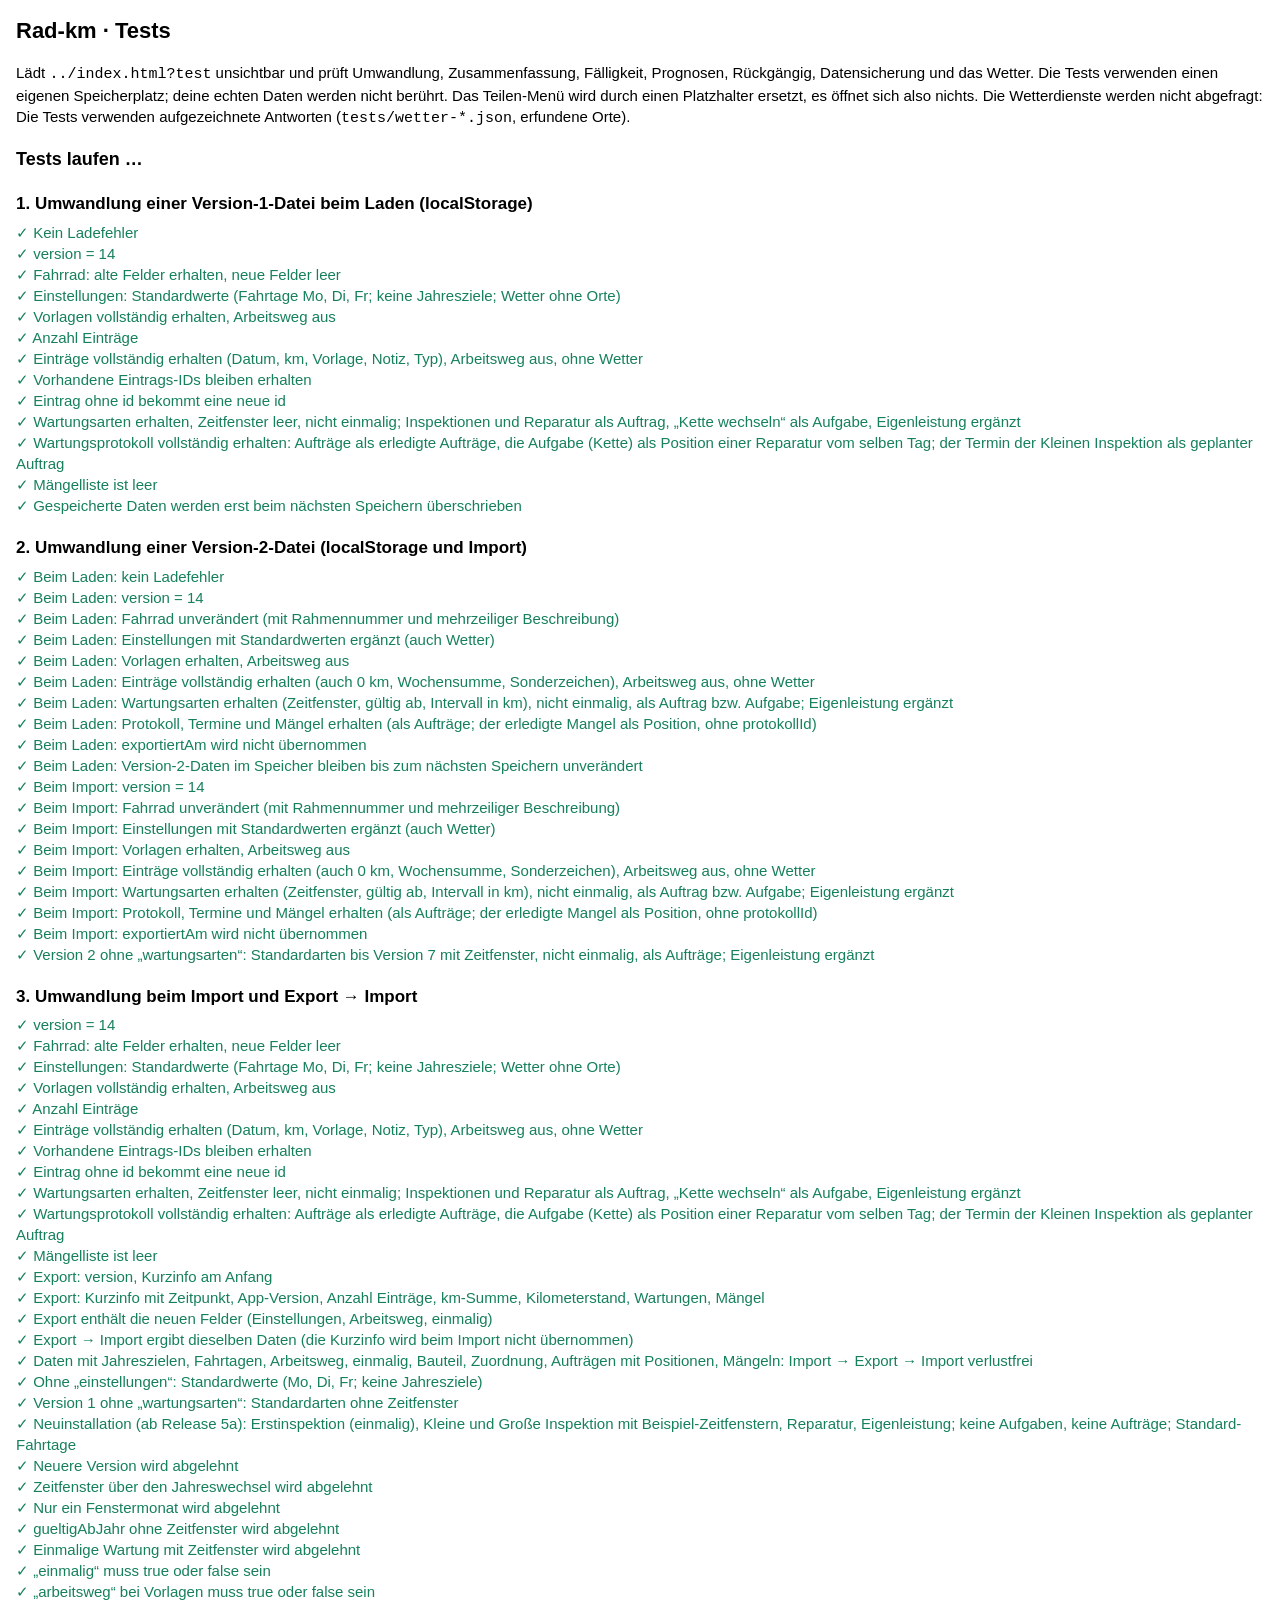
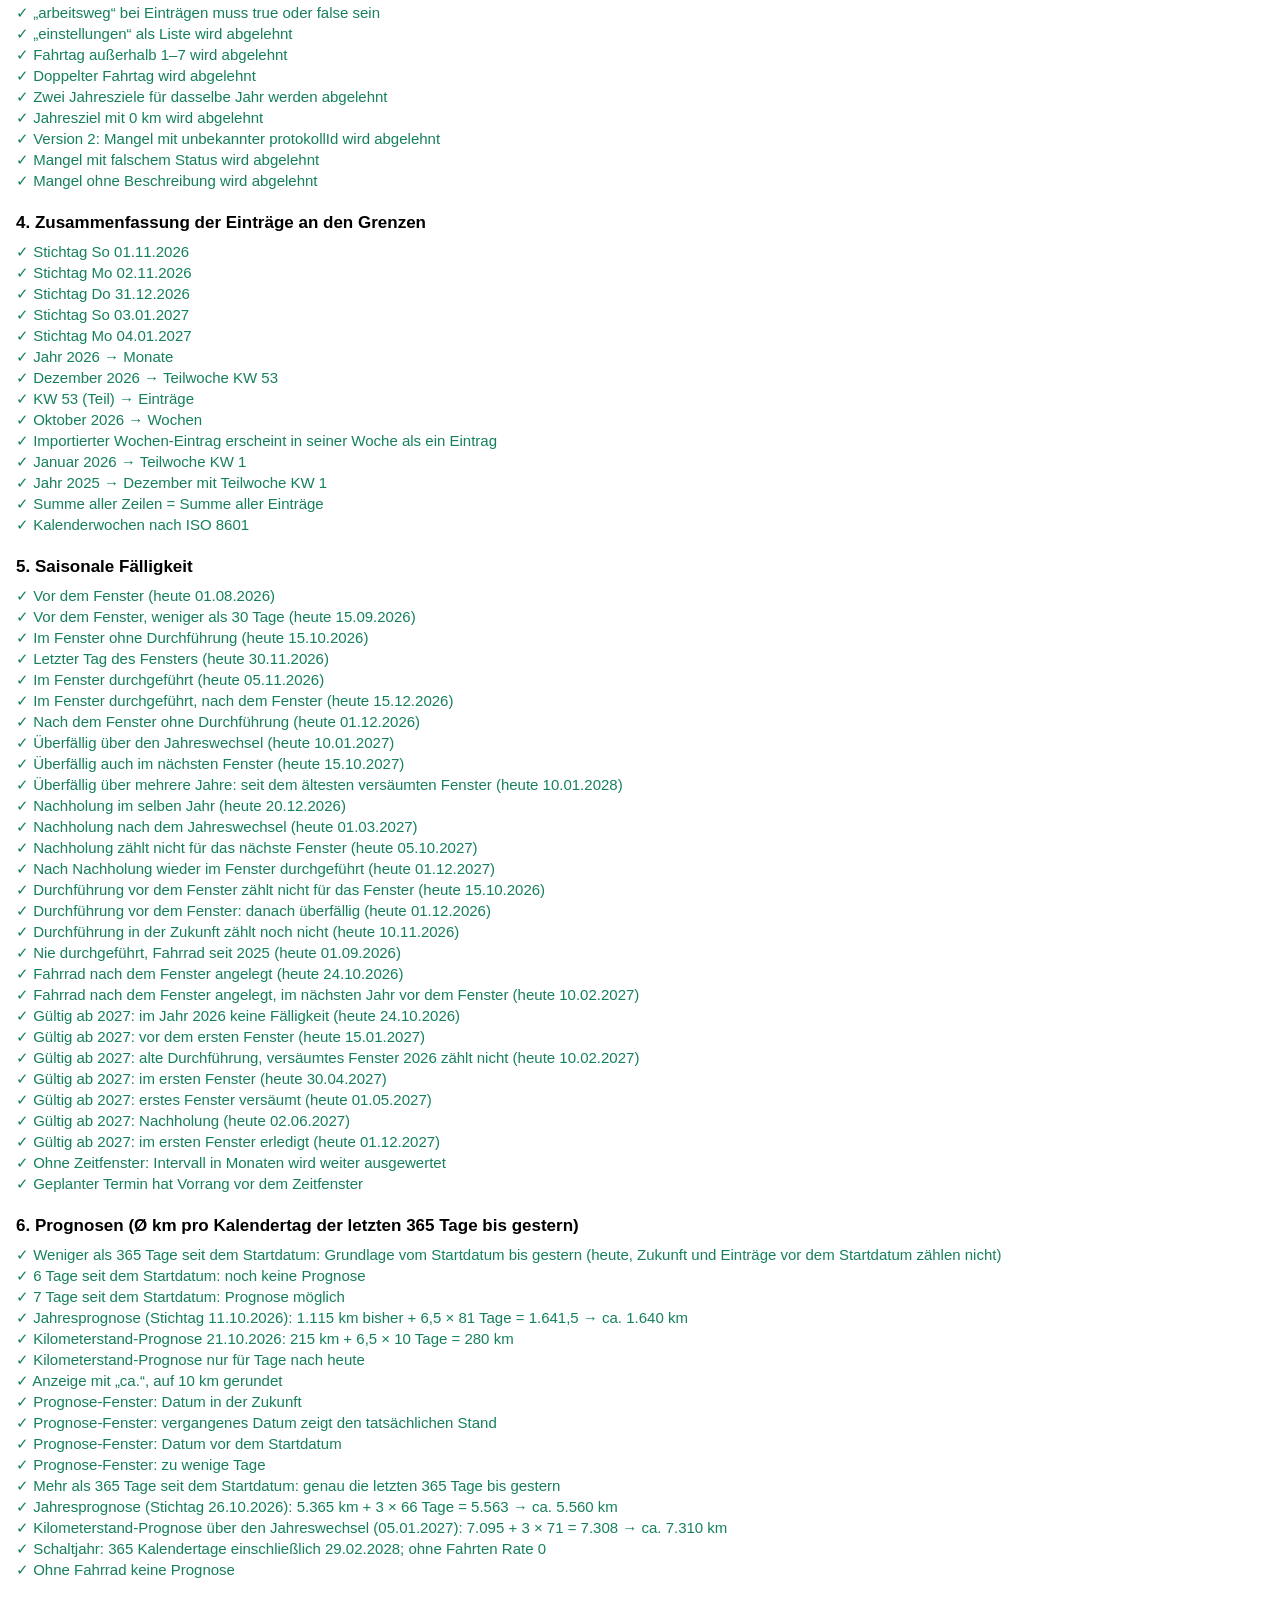
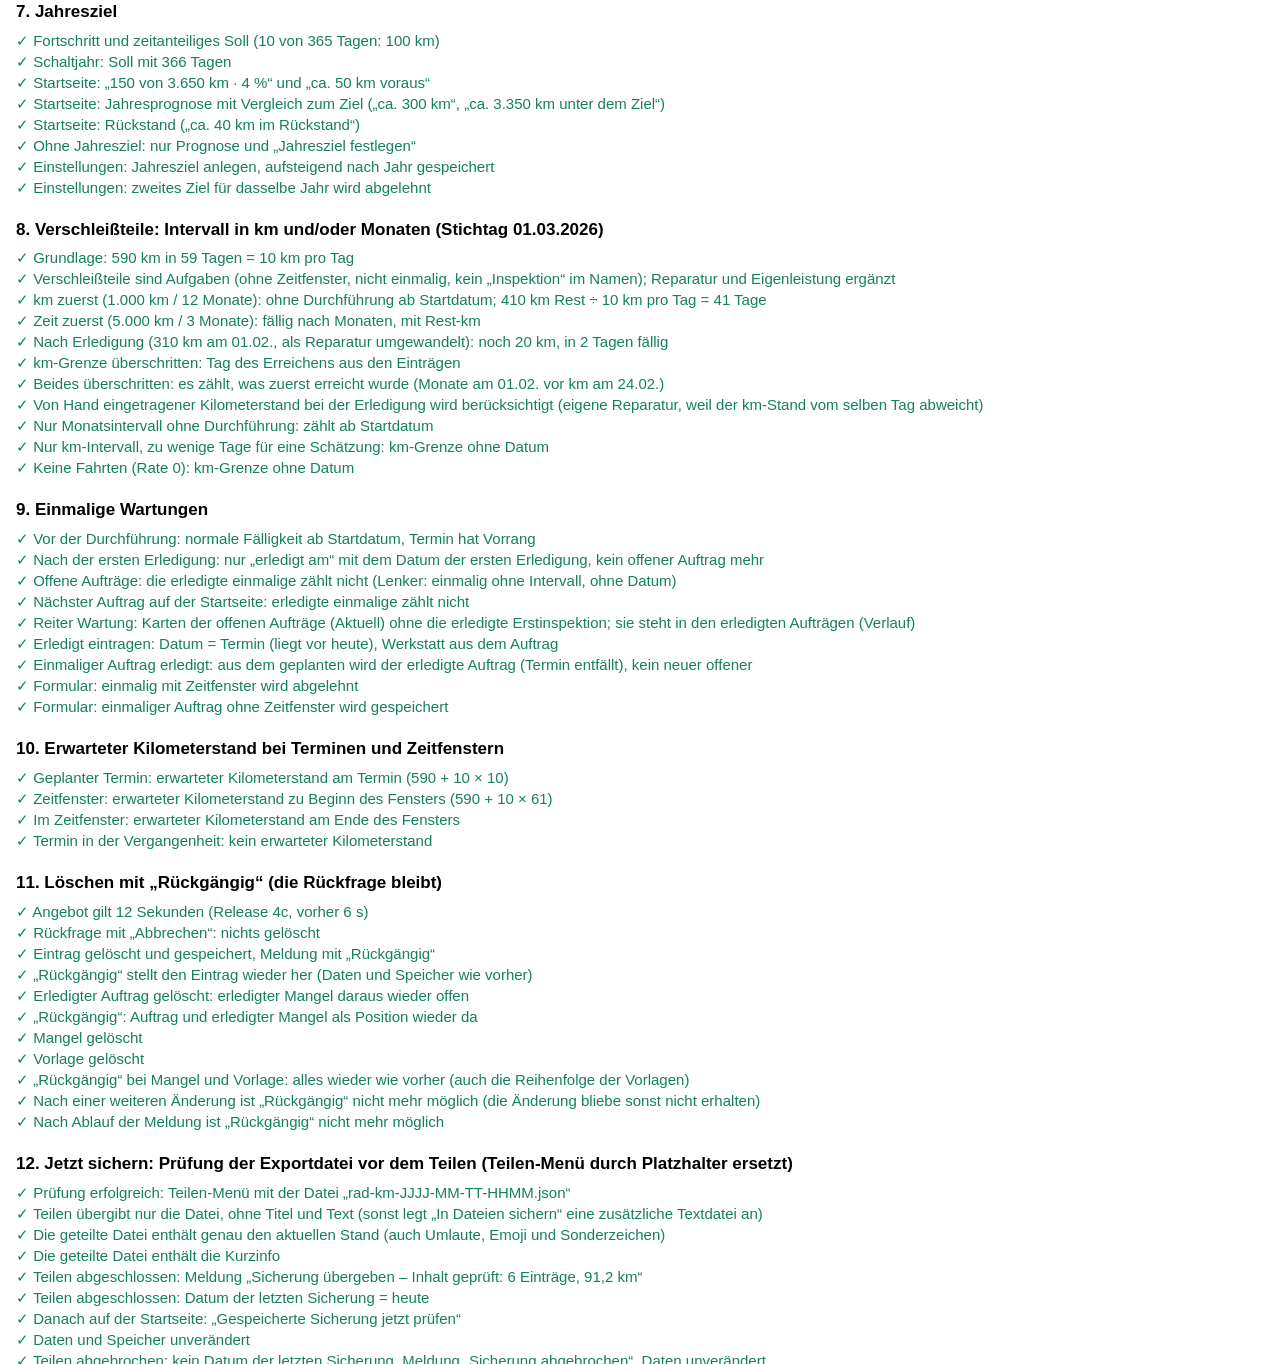
==== commit de8b8b91: "5g Schritt 3 (Datenversion 14): Rückmeldung je Bereich und Abwesenheiten im Datenmodell - rueckmeldu" ====
--- a/tests/test.html
+++ b/tests/test.html
@@ -99,7 +99,8 @@
 const fahrtV12 = f => f && Object.assign({}, f, { von: null, bis: null, abfahrt: null, geplanteAbfahrt: null });
 const eintragV12 = e => eintragV13(e.wetter ? Object.assign({}, e, { wetter: Object.assign({}, e.wetter, { hin: fahrtV12(e.wetter.hin), rueck: fahrtV12(e.wetter.rueck) }) }) : e);
 // Ab Version 13 (Release 5f): gespeicherte Fahrten mit leeren Bereichen und leerem Kommentar zur Rückmeldung
-const fahrtV13 = f => f && Object.assign({}, f, { rueckmeldungBereiche: f.rueckmeldungBereiche ?? [], rueckmeldungKommentar: f.rueckmeldungKommentar ?? "" });
+// Ab Version 13 Bereiche und Kommentar je Fahrt; ab Version 14 die Bereiche als Objekt { bereich: Urteil }
+const fahrtV13 = f => f && Object.assign({}, f, { rueckmeldungBereiche: f.rueckmeldungBereiche ?? {}, rueckmeldungKommentar: f.rueckmeldungKommentar ?? "" });
 const eintragV13 = e => e.wetter ? Object.assign({}, e, { wetter: Object.assign({}, e.wetter, { hin: fahrtV13(e.wetter.hin), rueck: fahrtV13(e.wetter.rueck) }) }) : e;
 
 // index.html im unsichtbaren Rahmen laden und auf den Start warten
@@ -1230,7 +1231,7 @@
     const v3Text = await (await fetch("daten-v3.json", { cache: "no-store" })).text();
     const v3d = JSON.parse(v3Text);
     const pruefeV3 = (d, wo) => {
-      gleich(wo + ": version = 13", d.version, 13);
+      gleich(wo + ": version = 14", d.version, 14);
       gleichInhalt(wo + ": Fahrrad, Vorlagen, Wartungsarten (alle Aufträge, Eigenleistung ergänzt), Protokoll und Termine (als Aufträge) und Mängel erhalten",
         [d.fahrrad, d.vorlagen, d.wartungsarten, d.auftraege, d.maengel],
         [v3d.fahrrad, v3d.vorlagen, [...v3d.wartungsarten.map(a => artV8(a, "auftrag")), EIGENLEISTUNG],
@@ -1996,7 +1997,7 @@
     // Rückfragen: Antwort über frageAntwort, die Texte landen in "fragen"
     w.frage = async text => { fragen.push(ohneTags(text)); return frageAntwort; };
     // tests/offline-update-test.js hängt für den Update-Test "-neu" an die App-Version an
-    gleich("App-Version 5f, Datenversion 13 (Release 5f)", [w.eval("APP_VERSION").replace(/-neu$/, ""), w.eval("DATEN_VERSION")], ["5f", 13]);
+    gleich("App-Version 5g, Datenversion 14 (Release 5g)", [w.eval("APP_VERSION").replace(/-neu$/, ""), w.eval("DATEN_VERSION")], ["5g", 14]);
 
     // -------------------------------------------------------------
     // 35. Umwandlung Version 4 → 7
@@ -2009,7 +2010,7 @@
     // Erwartete Empfehlung einer Fahrt: Text, wie 4b ihn angezeigt hat (im Feld Oberkörper), und ob Regenkleidung galt
     const mitEmpfehlung = (f, text, regen) => f && Object.assign({}, f, { empfehlung: text === null ? null : OK(text), regenkleidung: regen });
     const pruefeV4 = (d, wo) => {
-      gleich(wo + ": version = 13", d.version, 13);
+      gleich(wo + ": version = 14", d.version, 14);
       gleichInhalt(wo + ": Fahrrad, Vorlagen, Wartung (als Aufträge, Eigenleistung ergänzt) und Mängel erhalten",
         [d.fahrrad, d.vorlagen, d.wartungsarten, d.auftraege, d.maengel],
         [v4d.fahrrad, v4d.vorlagen, [...v4d.wartungsarten.map(a => artV8(a, "auftrag")), EIGENLEISTUNG], v4d.wartungsprotokoll.map(p => ausProtokoll(p)),
@@ -2067,7 +2068,7 @@
     const v5Text = await (await fetch("daten-v5.json", { cache: "no-store" })).text();
     const v5d = JSON.parse(v5Text);
     const pruefeV5 = (d, wo) => {
-      gleich(wo + ": version = 13", d.version, 13);
+      gleich(wo + ": version = 14", d.version, 14);
       gleichInhalt(wo + ": Fahrrad, Vorlagen, Wartung (als Aufträge, Eigenleistung ergänzt) und Mängel erhalten",
         [d.fahrrad, d.vorlagen, d.wartungsarten, d.auftraege, d.maengel],
         [v5d.fahrrad, v5d.vorlagen, [...v5d.wartungsarten.map(a => artV8(a, "auftrag")), EIGENLEISTUNG], v5d.wartungsprotokoll.map(p => ausProtokoll(p)),
@@ -2127,7 +2128,7 @@
     const v6Text = await (await fetch("daten-v6.json", { cache: "no-store" })).text();
     const v6d = JSON.parse(v6Text);
     const pruefeV6 = (d, wo) => {
-      gleich(wo + ": version = 13", d.version, 13);
+      gleich(wo + ": version = 14", d.version, 14);
       gleichInhalt(wo + ": Fahrrad, Vorlagen, Einträge (mit Wetter, Empfehlung und Rückmeldung), Wartung, Termine und Mängel erhalten; der Termin der Aufgabe Kette (20.11.) " +
         "kommt in einen geplanten Auftrag der Großen Inspektion (Zeitfenster Oktober–November)",
         [d.fahrrad, d.vorlagen, d.eintraege, d.wartungsarten, d.auftraege, d.maengel],
@@ -2151,7 +2152,7 @@
     pruefeV6(kopie(w6d.eval("daten")), "Beim Laden");
     gleich("Beim Laden: Version-6-Daten im Speicher bleiben bis zum nächsten Speichern unverändert", localStorage.getItem(TEST_SCHLUESSEL), v6Text);
     const exp6 = w6d.exportInhalt("2026-10-31T19:00:00.000Z");
-    gleich("Umgewandelte Daten: Export als Version 13, Export → Import verlustfrei", [JSON.parse(exp6).version, kopie(w6d.datenEinlesen(exp6))], [13, kopie(w6d.eval("daten"))]);
+    gleich("Umgewandelte Daten: Export als Version 14, Export → Import verlustfrei", [JSON.parse(exp6).version, kopie(w6d.datenEinlesen(exp6))], [14, kopie(w6d.eval("daten"))]);
     const fr6 = "2026-10-23"; // Freitag, Fahrtag ohne Eintrag
     const fehltAm = minuten => w6d.fehlendeFahrtage(fr6, minuten).includes(fr6);
     const ausFr6 = [fehltAm(23 * 60 + 59), w6d.fehlendeFahrtage("2026-10-24", 0).includes(fr6)];
@@ -2435,28 +2436,42 @@
     w.speichern();
     const vorRm = localStorage.getItem(TEST_SCHLUESSEL);
     const STD_GRENZEN = [20, 15, 11, 7, 3, -1, -6, null];
-    w.rueckmeldungGeben("r1", "hin", "zu-kalt");
-    gleich("„Zu kalt“: gespeichert, Grenzen unverändert, Meldung mit Auswertung der Stufe und „Rückgängig“", [eintrag("r1").wetter.hin.rueckmeldung, grenzen(kleidungJetzt()),
-      JSON.parse(localStorage.getItem(TEST_SCHLUESSEL)).eintraege.find(e => e.id === "r1").wetter.hin.rueckmeldung, toast()],
-      ["zu-kalt", STD_GRENZEN, "zu-kalt", ["Rückmeldung „zu kalt“ gespeichert · Stufe 7 bis 11 °C vor 5d: 1× zu kalt (bei Regen: 1× zu kalt)", true]]);
-    gleich("Keine Wirkung auf die Empfehlung (gefühlt 7,5 °C bleibt Stufe ab 7 °C)", kf(7.5, null).stufe.id, "stufe4");
+    // Ab 5g (B18): Rückmeldung je Körperbereich. „tipp“ schaltet ein Feld weiter wie ein Tipp (ohne Oberfläche).
+    const tipp = (id, fahrt, bereich, n = 1) => { for (let i = 0; i < n; i++) w.rueckmeldungFeldSchalten({ dataset: { id, fahrt, bereich }, closest: () => null }); };
+    const ALLE_PASSTE = { kopf: "passte", hals: "passte", haende: "passte", oberkoerper: "passte", beine: "passte", fuesse: "passte" };
+    w.rueckmeldungAllesPasste("r1", "hin");
+    gleich("„✓ Alles passte“: alle Bereiche „passte“, gespeichert, Grenzen unverändert, Meldung mit Auswertung der Stufe und „Rückgängig“",
+      [eintrag("r1").wetter.hin.rueckmeldung, eintrag("r1").wetter.hin.rueckmeldungBereiche, grenzen(kleidungJetzt()),
+        JSON.parse(localStorage.getItem(TEST_SCHLUESSEL)).eintraege.find(e => e.id === "r1").wetter.hin.rueckmeldung, toast()],
+      ["passte", ALLE_PASSTE, STD_GRENZEN, "passte", ["Rückmeldung „passte“ (alle Bereiche) gespeichert · Stufe 7 bis 11 °C vor 5d: 1× passte (bei Regen: 1× passte)", true]]);
+    gleich("Keine Wirkung auf die Empfehlung (7,5 °C bleibt Stufe ab 7 °C)", kf(7.5, null).stufe.id, "stufe4");
     w.rueckgaengig();
     gleich("„Rückgängig“: Rückmeldung wie vorher", localStorage.getItem(TEST_SCHLUESSEL), vorRm);
-    w.rueckmeldungGeben("r1", "hin", "zu-kalt");
-    w.rueckmeldungGeben("r1", "hin", "passte");
-    gleich("Rückmeldung ändern („zu kalt“ → „passte“): zählt nur noch als „passte“", [eintrag("r1").wetter.hin.rueckmeldung, w.auswertungText(w.rueckmeldungenAuswerten().stufe4), toast()[0]],
-      ["passte", "1× passte (bei Regen: 1× passte)", "Rückmeldung „passte“ gespeichert · Stufe 7 bis 11 °C vor 5d: 1× passte (bei Regen: 1× passte)"]);
+    w.rueckmeldungAllesPasste("r1", "hin");
+    tipp("r1", "hin", "fuesse");
+    gleich("Danach 1 Tipp auf Füße: „zu kalt“, still gespeichert (keine neue Meldung); zählt als „zu kalt“",
+      [eintrag("r1").wetter.hin.rueckmeldung, eintrag("r1").wetter.hin.rueckmeldungBereiche.fuesse, w.auswertungText(w.rueckmeldungenAuswerten().stufe4), toast()[0],
+        JSON.parse(localStorage.getItem(TEST_SCHLUESSEL)).eintraege.find(e => e.id === "r1").wetter.hin.rueckmeldung],
+      ["zu-kalt", "zu-kalt", "1× zu kalt (bei Regen: 1× zu kalt)", "Rückmeldung „passte“ (alle Bereiche) gespeichert · Stufe 7 bis 11 °C vor 5d: 1× passte (bei Regen: 1× passte)", "zu-kalt"]);
+    tipp("r1", "hin", "fuesse", 2);
+    gleich("Zwei weitere Tipps (zu warm, keine Angabe): Füße ohne Angabe, die übrigen „passte“ – zählt nur noch als „passte“",
+      [eintrag("r1").wetter.hin.rueckmeldung, "fuesse" in eintrag("r1").wetter.hin.rueckmeldungBereiche, w.auswertungText(w.rueckmeldungenAuswerten().stufe4)],
+      ["passte", false, "1× passte (bei Regen: 1× passte)"]);
+    w.rueckmeldungAllesPasste("r1", "hin");
     const vorGleich = datenText();
-    w.rueckmeldungGeben("r1", "hin", "passte");
-    w.rueckmeldungGeben("r1", "hin", "super");
-    w.rueckmeldungGeben("r2", "rueck", "zu-kalt");
-    gleich("Dieselbe Rückmeldung, unbekanntes Urteil, Fahrt ohne Wetter: nichts ändert sich", datenText(), vorGleich);
-    w.rueckmeldungGeben("r3", "hin", "zu-kalt");
-    w.rueckmeldungGeben("r3", "rueck", "zu-kalt");
+    w.rueckmeldungAllesPasste("r1", "hin");
+    tipp("r1", "hin", "nase");
+    tipp("r2", "rueck", "kopf");
+    w.rueckmeldungAllesPasste("r2", "rueck");
+    tipp("r1", "hin", "fuesse", 4);
+    gleich("„Alles passte“ bei einer Fahrt, die schon überall „passte“ hat, unbekannter Bereich, Fahrt ohne Wetter, vier Tipps (einmal rundherum): nichts ändert sich",
+      datenText(), vorGleich);
+    tipp("r3", "hin", "haende", 2);
+    tipp("r3", "rueck", "haende", 2);
     const aus = w.rueckmeldungenAuswerten();
     gleich("Auswertung je Stufe: „1× zu kalt, 1× passte (bei Regen: 1× passte)“, „1× passte“, „noch keine“; Stufe, die es nicht mehr gibt, getrennt; Grenzen bleiben",
-      [w.auswertungText(aus.stufe4), w.auswertungText(aus.stufe5), w.auswertungText(aus.stufe1), aus.weg.anzahl, toast()[0], grenzen(kleidungJetzt())],
-      ["1× zu kalt, 1× passte (bei Regen: 1× passte)", "1× passte", "noch keine", 1, "Rückmeldung „zu kalt“ gespeichert", STD_GRENZEN]);
+      [w.auswertungText(aus.stufe4), w.auswertungText(aus.stufe5), w.auswertungText(aus.stufe1), aus.weg.anzahl, grenzen(kleidungJetzt())],
+      ["1× zu kalt, 1× passte (bei Regen: 1× passte)", "1× passte", "noch keine", 1, STD_GRENZEN]);
     w.kleidungFormular();
     let detail = ohneTags(inhaltHtml());
     wahr("Kleidungsregeln: Auswertung je Stufe und „1 Rückmeldung zu früheren Stufen“",
@@ -2469,16 +2484,18 @@
     detail = ohneTags(fensterInhaltHtml());
     wahr("Detailansicht: Wetter je Fahrt mit Ampel, Werten, Kleidung, „Wie war die Kleidung?“ und Quelle",
       ["Wetter Hinfahrt grün", "5 °C (im Stehen 3 °C) · Regen 10 %, 0 mm · Wind 8 km/h · Böen 20 km/h",
-        "👕 mittlere Mütze · Schal · Übergangshandschuhe · T-Shirt, leichter Pullover, warmer Pullover · Hose · Socken", "Wie war die Kleidung? zu warm passte zu kalt",
+        "👕 mittlere Mütze · Schal · Übergangshandschuhe · T-Shirt, leichter Pullover, warmer Pullover · Hose · Socken", "Wie war die Kleidung? ✓ Alles passte Kopf – Hals – Hände – Oberkörper – Beine – Füße – Tippen wechselt: ✓ passte · ❄︎ zu kalt · ☀︎ zu warm · grau = keine Angabe Gesamt: noch keine Angabe Kommentar (optional)",
         "Aus der Vorhersage (Open-Meteo), Stand", "Die Ampel berücksichtigt hier nur die Wetterwerte, keine amtlichen Warnungen."].every(t => detail.includes(t)), detail);
     w.eintragAnsicht("r1");
     wahr("Detailansicht: die tatsächlich empfohlene Kleidung (Zwiebelprinzip)", ohneTags(fensterInhaltHtml()).includes("👕 leichte Mütze · Übergangshandschuhe · T-Shirt, warmer Pullover, Regenjacke · Hose · Socken"),
       ohneTags(fensterInhaltHtml()));
     w.eintragAnsicht("r4");
-    w.document.querySelector('#fensterinhalt [data-action="rueckmeldung"][data-fahrt="hin"][data-urteil="zu-warm"]').click();
-    gleich("Rückmeldung in der Detailansicht: Fenster bleibt offen, Auswahl markiert, Grenzen bleiben", [w.eval("fenster.open"), eintrag("r4").wetter.hin.rueckmeldung,
-      [...w.document.querySelectorAll('#fensterinhalt [data-fahrt="hin"][aria-pressed="true"]')].map(b => b.dataset.urteil), grenzen(kleidungJetzt())],
-      [true, "zu-warm", ["zu-warm"], STD_GRENZEN]);
+    const kopfD = () => w.document.querySelector('#fensterinhalt [data-action="rueckmeldung-feld"][data-fahrt="hin"][data-bereich="kopf"]');
+    kopfD().click(); kopfD().click(); kopfD().click();
+    gleich("Rückmeldung in der Detailansicht: drei Tipps auf Kopf = „zu warm“; Fenster bleibt offen, Feld markiert, Gesamtzeile, Grenzen bleiben",
+      [w.eval("fenster.open"), eintrag("r4").wetter.hin.rueckmeldung, kopfD().dataset.zustand, kopfD().getAttribute("aria-label"),
+        ohneTags(w.document.querySelector('#fensterinhalt .rm-gesamt').innerHTML), grenzen(kleidungJetzt())],
+      [true, "zu-warm", "zu-warm", "Kopf: zu warm", "Gesamt: zu warm – Kopf zu warm", STD_GRENZEN]);
     w.fensterSchliessen();
     rmDaten();
     const offen = jetzt => w.offeneRueckmeldungen(jetzt).map(x => x.e.id + " " + x.art);
@@ -2487,13 +2504,16 @@
     await laden(ruhig(), undefined, zeit(D, "17:30"));
     let karte = ohneTags(w.bildWetter(zeit(D, "17:30")));
     wahr("Karte „Wie war die Kleidung?“ im Reiter Wetter mit der empfohlenen Kleidung",
-      karte.includes("Wie war die Kleidung? Heute, Hinfahrt: leichte Mütze · Übergangshandschuhe · T-Shirt, warmer Pullover, Regenjacke · Hose · Socken zu warm passte zu kalt " +
-        "Heute, Rückfahrt: T-Shirt, warmer Pullover · Hose · Socken") && karte.includes("Die Grenzen ändern sich dadurch nicht."), karte);
-    w.rueckmeldungGeben("r1", "hin", "passte");
-    w.rueckmeldungGeben("r1", "rueck", "passte");
-    w.rueckmeldungGeben("r3", "hin", "passte");
-    gleich("Nach den Rückmeldungen: Karte zeigt die übrigen, zuletzt keine", [offen(zeit(D, "17:30")), (w.rueckmeldungGeben("r3", "rueck", "passte"), offen(zeit(D, "17:30"))),
-      ohneTags(w.bildWetter(zeit(D, "17:30"))).includes("Wie war die Kleidung?")], [["r3 rueck"], [], false]);
+      karte.includes("Wie war die Kleidung? Heute, Hinfahrt: leichte Mütze · Übergangshandschuhe · T-Shirt, warmer Pullover, Regenjacke · Hose · Socken ✓ Alles passte Kopf – ") &&
+        karte.includes("Fertig Heute, Rückfahrt: T-Shirt, warmer Pullover · Hose · Socken ✓ Alles passte") && karte.includes("Die Grenzen ändern sich dadurch nicht."), karte);
+    w.rueckmeldungAllesPasste("r1", "hin");
+    w.rueckmeldungAllesPasste("r1", "rueck");
+    w.rueckmeldungAllesPasste("r3", "hin");
+    const nachAlles = offen(zeit(D, "17:30"));
+    ["r1|hin", "r1|rueck", "r3|hin"].forEach(x => w.rueckmeldungFertig(...x.split("|")));
+    gleich("Nach „Alles passte“ (ab 5g): Fahrten bleiben bis „Fertig“ stehen (dazu die nächste ohne Angabe), danach die übrigen, zuletzt keine",
+      [nachAlles, offen(zeit(D, "17:30")), (w.rueckmeldungAllesPasste("r3", "rueck"), w.rueckmeldungFertig("r3", "rueck"), offen(zeit(D, "17:30"))),
+        ohneTags(w.bildWetter(zeit(D, "17:30"))).includes("Wie war die Kleidung?")], [["r1 hin", "r1 rueck", "r3 hin", "r3 rueck"], ["r3 rueck"], [], false]);
     // Schalter "Rückmeldung zur Kleidung"
     rmDaten();
     w.speichern();
@@ -2510,7 +2530,7 @@
     w.eintragAnsicht("r2");
     const detailAus2 = ohneTags(fensterInhaltHtml());
     gleich("Aus: keine Karte „Wie war die Kleidung?“, keine Knöpfe in der Detailansicht; gegebene Rückmeldung als Text; Rückmeldungen und Auswertung bleiben",
-      [offen(zeit(D, "17:30")), karte.includes("Wie war die Kleidung?"), detailAus.includes("Wie war die Kleidung?"), !!w.document.querySelector('#fensterinhalt [data-action="rueckmeldung"]'),
+      [offen(zeit(D, "17:30")), karte.includes("Wie war die Kleidung?"), detailAus.includes("Wie war die Kleidung?"), !!w.document.querySelector('#fensterinhalt [data-action^="rueckmeldung"]'),
         detailAus2.includes("Rückmeldung: passte"), detailAus.includes("👕 leichte Mütze"), kopie(w.eval("daten.eintraege")), w.auswertungText(w.rueckmeldungenAuswerten().stufe5),
         w.kleidungKurztext(kleidungJetzt())],
       [[], false, false, false, true, true, rmVorher, "1× passte", "8 Stufen nach „im Stehen“ · Regenzusatz ab 40 % / 60 % · Rückmeldung aus · Standard"]);
@@ -2519,8 +2539,8 @@
     feld("k-rueckmeldung").click();
     w.fensterSchliessen();
     w.eintragAnsicht("r1");
-    gleich("Wieder an: Karte und Knöpfe sind wieder da", [offen(zeit(D, "17:30")), w.document.querySelectorAll('#fensterinhalt [data-action="rueckmeldung"]').length,
-      w.eval("daten.einstellungen.wetter.kleidung.rueckmeldung")], [["r1 hin", "r1 rueck"], 6, true]);
+    gleich("Wieder an: Karte und Knöpfe sind wieder da", [offen(zeit(D, "17:30")), w.document.querySelectorAll('#fensterinhalt [data-action="rueckmeldung-feld"]').length,
+      w.eval("daten.einstellungen.wetter.kleidung.rueckmeldung")], [["r1 hin", "r1 rueck"], 12, true]);
     w.fensterSchliessen();
 
     // -------------------------------------------------------------
@@ -3182,7 +3202,7 @@
         positionen: [pos("pos-termin-reifen-hinten", "aufgabe", "reifen-hinten", "offen")] })
     ];
     const pruefeV7 = (d, wo) => {
-      gleich(wo + ": version = 13, kein Protokoll und keine Termine mehr", [d.version, "wartungsprotokoll" in d, "termine" in d], [13, false, false]);
+      gleich(wo + ": version = 14, kein Protokoll und keine Termine mehr", [d.version, "wartungsprotokoll" in d, "termine" in d], [14, false, false]);
       gleichInhalt(wo + ": Fahrrad, Einstellungen (Wetter mit Standardwerten), Vorlagen und Einträge unverändert", [d.fahrrad, d.vorlagen, d.eintraege, d.einstellungen.jahresziele],
         [v7d.fahrrad, v7d.vorlagen, v7d.eintraege, v7d.einstellungen.jahresziele]);
       gleich(wo + ": Einordnung: Zeitfenster, einmalig, „Inspektion“ oder „Reparatur“ im Namen → Auftrag, sonst Aufgabe (ohne Bauteil, Standard „nächste Inspektion“); Eigenleistung ergänzt",
@@ -3235,10 +3255,10 @@
     wV7.document.getElementById("a-bauteil").value = "Bremse vorn";
     wV7.document.getElementById("a-zuordnung").value = "grosse-inspektion";
     wV7.artSpeichern("bremse");
-    gleich("Gespeichert: zurück im Prüfbildschirm, Bauteil und Zuordnung geändert; Daten jetzt als Version 13 gespeichert",
+    gleich("Gespeichert: zurück im Prüfbildschirm, Bauteil und Zuordnung geändert; Daten jetzt als Version 14 gespeichert",
       [wV7.document.querySelector("#fensterinhalt h2").textContent, wV7.eval("daten.wartungsarten.find(a => a.id === 'bremse')").bauteil,
         wV7.eval("daten.wartungsarten.find(a => a.id === 'bremse')").zuordnung, JSON.parse(localStorage.getItem(TEST_SCHLUESSEL)).version],
-      ["Bitte Wartungsarten prüfen", "Bremse vorn", "grosse-inspektion", 13]);
+      ["Bitte Wartungsarten prüfen", "Bremse vorn", "grosse-inspektion", 14]);
     wV7.document.querySelector('#fensterinhalt [data-action="fenster-zu"]').click();
     gleich("„Später“: Fenster zu, Hinweis bleibt", [wV7.eval("fenster.open"), inhalt7().textContent.includes("Bitte Wartungsarten prüfen")], [false, true]);
     inhalt7().querySelector('[data-action="pruefung-oeffnen"]').click();
@@ -3253,7 +3273,7 @@
     gleich("„Sicherung prüfen“ mit einer Version-7-Datei merkt nichts vor und ändert nichts", localStorage.getItem(PRUEF), null);
     wV7b.frage = async () => true;
     await wV7b.importDateiGewaehlt(new wV7b.File([v7Text], "alt.json", { type: "application/json" }));
-    gleich("Import einer Version-7-Datei: umgewandelt, gespeichert, Hinweis vorgemerkt", [JSON.parse(localStorage.getItem(TEST_SCHLUESSEL)).version, localStorage.getItem(PRUEF)], [13, "ja"]);
+    gleich("Import einer Version-7-Datei: umgewandelt, gespeichert, Hinweis vorgemerkt", [JSON.parse(localStorage.getItem(TEST_SCHLUESSEL)).version, localStorage.getItem(PRUEF)], [14, "ja"]);
     wV7b.frameElement.remove();
     localStorage.removeItem(PRUEF);
 
@@ -3801,7 +3821,7 @@
     const nach56 = w.exportInhalt();
     const wieder56 = w.eval("datenEinlesen(" + JSON.stringify(nach56) + ")");
     gleichInhalt("Export → Import: Daten mit den neuen Positionen unverändert (Datenversion 11)",
-      [kopie(wieder56), JSON.parse(nach56).version], [kopie(w.eval("daten")), 13]);
+      [kopie(wieder56), JSON.parse(nach56).version], [kopie(w.eval("daten")), 14]);
     gleich("„Sicherung prüfen“: frische Sicherung identisch", w.sicherungAuswerten(nach56, w.eval("daten"), H5).status, "identisch");
     const alt56 = w.sicherungAuswerten(sich56, w.eval("daten"), H5);
     gleich("„Sicherung prüfen“: Sicherung von vorher weicht ab (Auftrag geändert, Mangel geändert)", [alt56.status, alt56.titel, alt56.details],
@@ -3908,7 +3928,7 @@
     const v8Text = await (await fetch("daten-v8.json", { cache: "no-store" })).text();
     const v8d = JSON.parse(v8Text);
     const pruefeV8 = (d, wo) => {
-      gleich(wo + ": version = 13", d.version, 13);
+      gleich(wo + ": version = 14", d.version, 14);
       gleichInhalt(wo + ": Aufträge vollständig erhalten, jeweils mit terminZeit = null (ganztägig), ohne Vorlauf und Kalenderstand", d.auftraege,
         v8d.auftraege.map(a => Object.assign({}, a, { terminZeit: null, vorlauf: null, imKalender: null })));
       gleichInhalt(wo + ": Fahrrad, Vorlagen, Einträge, Wartungsarten, Mängel, Fahrtage und Jahresziele unverändert",
@@ -3930,7 +3950,7 @@
     let erg8 = wV8.sicherungAuswerten(v8Text, wV8.eval("daten"), "2026-11-01");
     gleich("„Sicherung prüfen“ mit der Version-8-Datei: identisch, Kurzinfo passt", [erg8.status, erg8.kurzinfoPasst], ["identisch", true]);
     const exp8 = wV8.exportInhalt();
-    gleich("Export als Version 13, Export → Import verlustfrei", [JSON.parse(exp8).version, kopie(wV8.datenEinlesen(exp8))], [13, kopie(wV8.eval("daten"))]);
+    gleich("Export als Version 14, Export → Import verlustfrei", [JSON.parse(exp8).version, kopie(wV8.datenEinlesen(exp8))], [14, kopie(wV8.eval("daten"))]);
     // Prüfung von terminZeit
     const basis9 = JSON.parse(exp8);
     const mitZeit = (id, aend) => JSON.stringify(Object.assign({}, basis9, { auftraege: basis9.auftraege.map(a => a.id === id ? Object.assign({}, a, aend) : a) }));
@@ -3954,8 +3974,8 @@
     gleich("Gespeichert: Termin unverändert, terminZeit 09:30, Werkstatt und Notiz unverändert",
       [auftrag8("a-klein").termin, auftrag8("a-klein").terminZeit, auftrag8("a-klein").werkstatt, auftrag8("a-klein").notiz],
       ["2026-11-20", "09:30", "Rad & Co, Süd; Filiale", "Schlüssel abgeben\nRückruf erbeten"]);
-    gleich("… und im Speicher als Version 13", [JSON.parse(localStorage.getItem(TEST_SCHLUESSEL)).version,
-      JSON.parse(localStorage.getItem(TEST_SCHLUESSEL)).auftraege.find(a => a.id === "a-klein").terminZeit], [13, "09:30"]);
+    gleich("… und im Speicher als Version 14", [JSON.parse(localStorage.getItem(TEST_SCHLUESSEL)).version,
+      JSON.parse(localStorage.getItem(TEST_SCHLUESSEL)).auftraege.find(a => a.id === "a-klein").terminZeit], [14, "09:30"]);
     wV8.eval("aktiverTab = 'wartung'; zeichnen()");
     wahr("Reiter Wartung: „Termin am 20.11.2026 um 09:30 Uhr bei Rad & Co, Süd; Filiale (in 19 Tagen)“",
       wV8.document.getElementById("inhalt").textContent.includes("Termin am 20.11.2026 um 09:30 Uhr bei Rad & Co, Süd; Filiale (in 19 Tagen)"));
@@ -4222,7 +4242,7 @@
     const v9Text = await (await fetch("daten-v9.json", { cache: "no-store" })).text();
     const v9d = JSON.parse(v9Text);
     const pruefeV9 = (d, wo) => {
-      gleich(wo + ": version = 13", d.version, 13);
+      gleich(wo + ": version = 14", d.version, 14);
       gleichInhalt(wo + ": Aufträge vollständig erhalten (auch die Uhrzeit 09:30), jeweils mit vorlauf = null und imKalender = null", d.auftraege,
         v9d.auftraege.map(a => Object.assign({}, a, { vorlauf: null, imKalender: null })));
       gleichInhalt(wo + ": Fahrrad, Vorlagen, Einträge, Wartungsarten, Mängel, Fahrtage und Jahresziele unverändert",
@@ -4239,7 +4259,7 @@
     const erg9 = wV9.sicherungAuswerten(v9Text, wV9.eval("daten"), "2026-11-05");
     gleich("„Sicherung prüfen“ mit der Version-9-Datei: identisch, Kurzinfo passt", [erg9.status, erg9.kurzinfoPasst], ["identisch", true]);
     const exp9 = wV9.exportInhalt();
-    gleich("Export als Version 13, Export → Import verlustfrei", [JSON.parse(exp9).version, kopie(wV9.datenEinlesen(exp9))], [13, kopie(wV9.eval("daten"))]);
+    gleich("Export als Version 14, Export → Import verlustfrei", [JSON.parse(exp9).version, kopie(wV9.datenEinlesen(exp9))], [14, kopie(wV9.eval("daten"))]);
     const basis10 = JSON.parse(exp9);
     const mit10 = (id, aend) => JSON.stringify(Object.assign({}, basis10, { auftraege: basis10.auftraege.map(a => a.id === id ? Object.assign({}, a, aend) : a) }));
     const auftrag10 = (text, id) => wV9.datenEinlesen(text).auftraege.find(a => a.id === id);
@@ -4724,7 +4744,7 @@
     const v10Text = await (await fetch("daten-v10.json", { cache: "no-store" })).text();
     const v10d = JSON.parse(v10Text);
     const pruefeV10 = (d, wo) => {
-      gleich(wo + ": version = 13", d.version, 13);
+      gleich(wo + ": version = 14", d.version, 14);
       gleichInhalt(wo + ": Fahrrad, Vorlagen, Wartungsarten, Aufträge (mit Vorlauf und Kalenderstand), Mängel, Fahrtage, Jahresziele und Hinweis unverändert",
         [d.fahrrad, d.vorlagen, d.wartungsarten, d.auftraege, d.maengel, d.einstellungen.fahrtage, d.einstellungen.jahresziele, d.einstellungen.hinweisHeuteAn, d.einstellungen.hinweisHeuteAb],
         [v10d.fahrrad, v10d.vorlagen, v10d.wartungsarten, v10d.auftraege, v10d.maengel, v10d.einstellungen.fahrtage, v10d.einstellungen.jahresziele, true, "18:00"]);
@@ -4748,7 +4768,7 @@
     const erg10 = wV10.sicherungAuswerten(v10Text, wV10.eval("daten"), "2026-11-06");
     gleich("„Sicherung prüfen“ mit der Version-10-Datei: identisch, Kurzinfo passt", [erg10.status, erg10.kurzinfoPasst], ["identisch", true]);
     const exp10 = wV10.exportInhalt();
-    gleich("Export als Version 13, Export → Import verlustfrei", [JSON.parse(exp10).version, kopie(wV10.datenEinlesen(exp10))], [13, kopie(wV10.eval("daten"))]);
+    gleich("Export als Version 14, Export → Import verlustfrei", [JSON.parse(exp10).version, kopie(wV10.datenEinlesen(exp10))], [14, kopie(wV10.eval("daten"))]);
     const basis11 = JSON.parse(exp10);
     const mitWetter11 = aend => JSON.stringify(Object.assign({}, basis11, { einstellungen: Object.assign({}, basis11.einstellungen,
       { wetter: Object.assign({}, basis11.einstellungen.wetter, aend) }) }));
@@ -4823,7 +4843,7 @@
     const v11Text = await (await fetch("daten-v11.json", { cache: "no-store" })).text();
     const v11d = JSON.parse(v11Text);
     const pruefeV11 = (d, wo) => {
-      gleich(wo + ": version = 13", d.version, 13);
+      gleich(wo + ": version = 14", d.version, 14);
       gleichInhalt(wo + ": Fahrrad, Vorlagen, Wartungsarten, Aufträge, Mängel, Fahrtage, Jahresziele und Hinweis unverändert",
         [d.fahrrad, d.vorlagen, d.wartungsarten, d.auftraege, d.maengel, d.einstellungen.fahrtage, d.einstellungen.jahresziele, d.einstellungen.hinweisHeuteAn, d.einstellungen.hinweisHeuteAb],
         [v11d.fahrrad, v11d.vorlagen, v11d.wartungsarten, v11d.auftraege, v11d.maengel, v11d.einstellungen.fahrtage, v11d.einstellungen.jahresziele, true, "17:00"]);
@@ -4845,8 +4865,8 @@
     const erg11 = wV11.sicherungAuswerten(v11Text, wV11.eval("daten"), "2026-11-20");
     gleich("„Sicherung prüfen“ mit der Version-11-Datei: identisch, Kurzinfo passt", [erg11.status, erg11.kurzinfoPasst], ["identisch", true]);
     const exp11 = wV11.exportInhalt();
-    gleich("Export als Version 13 ohne „ortAusserhalb“, Export → Import verlustfrei",
-      [JSON.parse(exp11).version, exp11.includes("ortAusserhalb"), kopie(wV11.datenEinlesen(exp11))], [13, false, kopie(wV11.eval("daten"))]);
+    gleich("Export als Version 14 ohne „ortAusserhalb“, Export → Import verlustfrei",
+      [JSON.parse(exp11).version, exp11.includes("ortAusserhalb"), kopie(wV11.datenEinlesen(exp11))], [14, false, kopie(wV11.eval("daten"))]);
     // Alte Dateien mit jedem Wert für ortAusserhalb (auch einem, den 5d abgelehnt hätte) lassen sich importieren
     gleich("Import einer Version-11-Datei mit „ortAusserhalb“ „wohnort“, „standort“ oder einem unbekannten Wert: das Feld entfällt",
       ["wohnort", "standort", "irgendwo"].map(o => "ortAusserhalb" in kopie(wV11.datenEinlesen(JSON.stringify(Object.assign({}, v11d, { einstellungen: Object.assign({}, v11d.einstellungen,
@@ -4877,8 +4897,8 @@
       const fahrten = d.eintraege.filter(e => e.wetter).flatMap(e => [e.wetter.hin, e.wetter.rueck]).filter(Boolean);
       kette.push(datei + ": " + [d.version, "ortAusserhalb" in d.einstellungen.wetter, fahrten.every(f => f.von === null && f.bis === null && f.abfahrt === null && f.geplanteAbfahrt === null)].join("/"));
     }
-    gleich("Umwandlung aus allen älteren Versionen (Testdateien v1 bis v10): Version 13, kein „ortAusserhalb“, Zeitfenster und Abfahrt je Fahrt leer",
-      kette, ketteDateien.map(d => d + ": 13/false/true"));
+    gleich("Umwandlung aus allen älteren Versionen (Testdateien v1 bis v10): Version 14, kein „ortAusserhalb“, Zeitfenster und Abfahrt je Fahrt leer",
+      kette, ketteDateien.map(d => d + ": 14/false/true"));
     gleich("Prüfung und Umwandlung verändern die gespeicherten Daten nicht", localStorage.getItem(TEST_SCHLUESSEL), v11Text);
     wV11.frameElement.remove();
 
@@ -4889,7 +4909,7 @@
     const v12Text = await (await fetch("daten-v12.json", { cache: "no-store" })).text();
     const v12d = JSON.parse(v12Text);
     const pruefeV12 = (d, wo) => {
-      gleich(wo + ": version = 13", d.version, 13);
+      gleich(wo + ": version = 14", d.version, 14);
       gleichInhalt(wo + ": Fahrrad, Vorlagen, Wartungsarten, Aufträge, Mängel und alle Einstellungen (mit Wetter und Kleidung) unverändert",
         [d.fahrrad, d.vorlagen, d.wartungsarten, d.auftraege, d.maengel, d.einstellungen],
         [v12d.fahrrad, v12d.vorlagen, v12d.wartungsarten, v12d.auftraege, v12d.maengel, v12d.einstellungen]);
@@ -4897,7 +4917,7 @@
         d.eintraege, v12d.eintraege.map(eintragV13));
       gleich(wo + ": neue Felder im Einzelnen (auch bei „zu warm“); fehlende Rückfahrt bleibt null",
         [d.eintraege[0].wetter.rueck.rueckmeldung, d.eintraege[0].wetter.rueck.rueckmeldungBereiche, d.eintraege[0].wetter.rueck.rueckmeldungKommentar,
-          d.eintraege[1].wetter.hin.rueckmeldungBereiche, d.eintraege[1].wetter.rueck], ["zu-warm", [], "", [], null]);
+          d.eintraege[1].wetter.hin.rueckmeldungBereiche, d.eintraege[1].wetter.rueck], ["zu-warm", {}, "", {}, null]);
     };
     pruefeV12(kopie(w.datenEinlesen(v12Text)), "Beim Import");
     localStorage.setItem(TEST_SCHLUESSEL, v12Text);
@@ -4909,44 +4929,114 @@
     const erg12 = wV12.sicherungAuswerten(v12Text, wV12.eval("daten"), "2026-11-22");
     gleich("„Sicherung prüfen“ mit der Version-12-Datei: identisch, Kurzinfo passt", [erg12.status, erg12.kurzinfoPasst], ["identisch", true]);
     const exp12 = wV12.exportInhalt();
-    gleich("Export als Version 13 mit den neuen Feldern, Export → Import verlustfrei",
-      [JSON.parse(exp12).version, JSON.parse(exp12).eintraege[0].wetter.hin.rueckmeldungKommentar, kopie(wV12.datenEinlesen(exp12))], [13, "", kopie(wV12.eval("daten"))]);
-    const basis13 = JSON.parse(exp12);
+    gleich("Export als Version 14 mit den neuen Feldern, Export → Import verlustfrei",
+      [JSON.parse(exp12).version, JSON.parse(exp12).eintraege[0].wetter.hin.rueckmeldungKommentar, kopie(wV12.datenEinlesen(exp12))], [14, "", kopie(wV12.eval("daten"))]);
+    // Dateien von 5f (Version 13, Bereiche als Liste); ab 5g beim Import umgewandelt (Objekt je Bereich)
+    const basis13 = Object.assign(JSON.parse(exp12), { version: 13 });
     const mitHin13 = aend => JSON.stringify(Object.assign({}, basis13, { eintraege: basis13.eintraege.map(e => e.id === "e-tag1"
       ? Object.assign({}, e, { wetter: Object.assign({}, e.wetter, { hin: Object.assign({}, e.wetter.hin, aend) }) }) : e) }));
     const hin13 = text => kopie(wV12.datenEinlesen(text)).eintraege.find(e => e.id === "e-tag1").wetter.hin;
     const rm13 = { rueckmeldung: "zu-kalt", rueckmeldungBereiche: ["haende", "fuesse"], rueckmeldungKommentar: "Unterziehhandschuhe unterwegs angezogen" };
-    gleich("Fahrt „zu kalt“ mit Bereichen und Kommentar: Import → Export → Import verlustfrei",
+    gleich("Fahrt „zu kalt“ mit Bereichen und Kommentar (Version 13): je Bereich „zu kalt“, Import → Export → Import verlustfrei",
       (r => [r.rueckmeldung, r.rueckmeldungBereiche, r.rueckmeldungKommentar])(hin13(JSON.stringify(kopie(wV12.datenEinlesen(mitHin13(rm13)))))),
-      ["zu-kalt", ["haende", "fuesse"], "Unterziehhandschuhe unterwegs angezogen"]);
+      ["zu-kalt", { haende: "zu-kalt", fuesse: "zu-kalt" }, "Unterziehhandschuhe unterwegs angezogen"]);
     gleich("Bereinigt: Bereiche in der Reihenfolge Kopf … Füße, Kommentar ohne Leerzeichen am Rand; fehlende Felder leer",
       [hin13(mitHin13(Object.assign({}, rm13, { rueckmeldungBereiche: ["fuesse", "kopf", "haende"], rueckmeldungKommentar: "  kalt  " }))).rueckmeldungBereiche,
         hin13(mitHin13(Object.assign({}, rm13, { rueckmeldungKommentar: "  kalt  " }))).rueckmeldungKommentar,
         (r => [r.rueckmeldungBereiche, r.rueckmeldungKommentar])(hin13(mitHin13({ rueckmeldungBereiche: undefined, rueckmeldungKommentar: undefined })))],
-      [["kopf", "haende", "fuesse"], "kalt", [[], ""]]);
+      [{ kopf: "zu-kalt", haende: "zu-kalt", fuesse: "zu-kalt" }, "kalt", [{}, ""]]);
     gleich("Kommentar mit genau 200 Zeichen (auch mit Emoji) wird angenommen", hin13(mitHin13(Object.assign({}, rm13, { rueckmeldungKommentar: "🧤" + "x".repeat(199) }))).rueckmeldungKommentar.length, 201);
-    const rmFalsch = (aend, teil, text) => wirft("Rückmeldung: " + text + " wird abgelehnt", () => wV12.datenEinlesen(mitHin13(Object.assign({}, rm13, aend))), teil);
-    rmFalsch({ rueckmeldungBereiche: ["haende", "nase"] }, "rueckmeldungBereiche muss eine Liste", "unbekannter Bereich „nase“");
-    rmFalsch({ rueckmeldungBereiche: "haende" }, "rueckmeldungBereiche muss eine Liste", "Bereiche als Text");
-    rmFalsch({ rueckmeldungBereiche: ["haende", "haende"] }, "doppelt", "doppelter Bereich");
+    const rmFalsch = (aend, teil, text) => wirft("Rückmeldung (Version 13): " + text + " wird abgelehnt", () => wV12.datenEinlesen(mitHin13(Object.assign({}, rm13, aend))), teil);
+    rmFalsch({ rueckmeldungBereiche: ["haende", "nase"] }, "rueckmeldungBereiche muss ein Objekt mit den Bereichen", "unbekannter Bereich „nase“");
+    rmFalsch({ rueckmeldungBereiche: "haende" }, "rueckmeldungBereiche muss ein Objekt", "Bereiche als Text");
+    rmFalsch({ rueckmeldungBereiche: ["haende", "haende"] }, "rueckmeldungBereiche muss ein Objekt", "doppelter Bereich");
     rmFalsch({ rueckmeldungKommentar: 5 }, "rueckmeldungKommentar muss ein Text sein", "Kommentar als Zahl");
     rmFalsch({ rueckmeldungKommentar: "Zeile 1\nZeile 2" }, "einzeilig", "Kommentar mit Zeilenumbruch");
     rmFalsch({ rueckmeldungKommentar: "x".repeat(201) }, "höchstens 200 Zeichen", "Kommentar mit 201 Zeichen");
-    rmFalsch({ rueckmeldung: "passte" }, "nur bei der Rückmeldung „zu-warm“ oder „zu-kalt“", "Bereiche und Kommentar bei „passte“");
-    rmFalsch({ rueckmeldung: null, rueckmeldungBereiche: [] }, "nur bei der Rückmeldung", "Kommentar ohne Rückmeldung");
-    gleich("„passte“ und keine Rückmeldung mit leeren Feldern sind gültig", [hin13(mitHin13({ rueckmeldung: "passte" })).rueckmeldung, hin13(mitHin13({ rueckmeldung: null })).rueckmeldung],
-      ["passte", null]);
+    rmFalsch({ rueckmeldung: "passte" }, "rueckmeldungBereiche muss ein Objekt", "Bereiche bei „passte“");
+    gleich("„passte“ und keine Rückmeldung mit leeren Feldern sind gültig; ab 5g auch ein Kommentar ohne Rückmeldung",
+      [hin13(mitHin13({ rueckmeldung: "passte" })).rueckmeldung, hin13(mitHin13({ rueckmeldung: null })).rueckmeldung,
+        hin13(mitHin13({ rueckmeldung: null, rueckmeldungBereiche: [], rueckmeldungKommentar: "Notiz" })).rueckmeldungKommentar],
+      ["passte", null, "Notiz"]);
     const ketteDateien13 = ketteDateien.concat(["daten-v11.json", "daten-v12.json"]);
     const kette13 = [];
     for (const datei of ketteDateien13) {
       const d = kopie(wV12.datenEinlesen(await (await fetch(datei, { cache: "no-store" })).text()));
       const fahrten = d.eintraege.filter(e => e.wetter).flatMap(e => [e.wetter.hin, e.wetter.rueck]).filter(Boolean);
-      kette13.push(datei + ": " + [d.version, fahrten.every(f => JSON.stringify(f.rueckmeldungBereiche) === "[]" && f.rueckmeldungKommentar === "")].join("/"));
+      kette13.push(datei + ": " + [d.version, fahrten.every(f => JSON.stringify(f.rueckmeldungBereiche) === "{}" && f.rueckmeldungKommentar === "")].join("/"));
     }
-    gleich("Umwandlung aus allen älteren Versionen (Testdateien v1 bis v12): Version 13, Bereiche und Kommentar je Fahrt leer",
-      kette13, ketteDateien13.map(d => d + ": 13/true"));
+    gleich("Umwandlung aus allen älteren Versionen (Testdateien v1 bis v12): Version 14, Bereiche und Kommentar je Fahrt leer",
+      kette13, ketteDateien13.map(d => d + ": 14/true"));
     gleich("Prüfung und Umwandlung verändern die gespeicherten Daten nicht", localStorage.getItem(TEST_SCHLUESSEL), v12Text);
     wV12.frameElement.remove();
+
+    // -------------------------------------------------------------
+    // 69c. Datenversion 14 (Release 5g): Umwandlung 13 → 14 (tests/daten-v13.json)
+    // -------------------------------------------------------------
+    abschnitt("69c. Datenversion 14: Umwandlung 13 → 14 (tests/daten-v13.json), Rückmeldung je Bereich (B18) und Abwesenheiten (N3) prüfen");
+    const v13Text = await (await fetch("daten-v13.json", { cache: "no-store" })).text();
+    const v13d = JSON.parse(v13Text);
+    // Erwartet: je Fahrt die Liste der Bereiche als Objekt mit dem bisherigen Urteil
+    const fahrtV14 = f => f && Object.assign({}, f, { rueckmeldungBereiche: Object.fromEntries(f.rueckmeldungBereiche.map(b => [b, f.rueckmeldung])) });
+    const eintragV14 = e => e.wetter ? Object.assign({}, e, { wetter: Object.assign({}, e.wetter, { hin: fahrtV14(e.wetter.hin), rueck: fahrtV14(e.wetter.rueck) }) }) : e;
+    const pruefeV13 = (d, wo) => {
+      gleich(wo + ": version = 14", d.version, 14);
+      gleichInhalt(wo + ": Fahrrad, Vorlagen, Wartungsarten, Aufträge, Mängel und alle Einstellungen unverändert",
+        [d.fahrrad, d.vorlagen, d.wartungsarten, d.auftraege, d.maengel, d.einstellungen],
+        [v13d.fahrrad, v13d.vorlagen, v13d.wartungsarten, v13d.auftraege, v13d.maengel, v13d.einstellungen]);
+      gleichInhalt(wo + ": Einträge vollständig erhalten (Werte, Urteil, Kommentar); Bereiche je Fahrt als Objekt mit dem bisherigen Urteil", d.eintraege, v13d.eintraege.map(eintragV14));
+      gleich(wo + ": im Einzelnen: zu kalt mit Hände und Füße, zu warm ohne Bereiche (mit Kommentar), passte ohne Bereiche, zu warm mit Oberkörper und Beine; neu: keine Abwesenheiten",
+        [["e-tag1", "hin"], ["e-tag1", "rueck"], ["e-tag2", "hin"], ["e-tag4", "hin"]].map(([id, art]) => { const f = d.eintraege.find(e => e.id === id).wetter[art];
+          return [f.rueckmeldung, f.rueckmeldungBereiche, f.rueckmeldungKommentar]; }).concat([d.abwesenheiten]),
+        [["zu-kalt", { haende: "zu-kalt", fuesse: "zu-kalt" }, "Unterziehhandschuhe unterwegs angezogen"], ["zu-warm", {}, "Regenjacke war zu viel"], ["passte", {}, ""],
+          ["zu-warm", { oberkoerper: "zu-warm", beine: "zu-warm" }, ""], []]);
+    };
+    pruefeV13(kopie(w.datenEinlesen(v13Text)), "Beim Import");
+    localStorage.setItem(TEST_SCHLUESSEL, v13Text);
+    const wV13 = await appLaden();
+    wV13.heute = () => "2026-11-24";
+    gleich("Beim Laden: kein Ladefehler", wV13.eval("ladeFehler"), null);
+    pruefeV13(kopie(wV13.eval("daten")), "Beim Laden");
+    gleich("Beim Laden: Version-13-Daten im Speicher bleiben bis zum nächsten Speichern unverändert", localStorage.getItem(TEST_SCHLUESSEL), v13Text);
+    const erg13 = wV13.sicherungAuswerten(v13Text, wV13.eval("daten"), "2026-11-24");
+    gleich("„Sicherung prüfen“ mit der Version-13-Datei: identisch, Kurzinfo passt", [erg13.status, erg13.kurzinfoPasst], ["identisch", true]);
+    const exp13 = wV13.exportInhalt();
+    gleich("Export als Version 14 (mit „abwesenheiten“), Export → Import verlustfrei",
+      [JSON.parse(exp13).version, JSON.parse(exp13).abwesenheiten, kopie(wV13.datenEinlesen(exp13))], [14, [], kopie(wV13.eval("daten"))]);
+    gleich("Umgewandelte Daten: Auswertung zählt die Urteile wie vorher",
+      [wV13.auswertungText(wV13.rueckmeldungenAuswerten()["s-eigen"]), wV13.auswertungText(wV13.rueckmeldungenAuswerten().stufe2)],
+      ["1× zu kalt, 1× passte, 1× zu warm", "1× zu warm (bei Regen: 1× zu warm)"]);
+    // Prüfung der Version 14
+    const basis14 = JSON.parse(exp13);
+    const mitHin14 = aend => JSON.stringify(Object.assign({}, basis14, { eintraege: basis14.eintraege.map(e => e.id === "e-tag1"
+      ? Object.assign({}, e, { wetter: Object.assign({}, e.wetter, { hin: Object.assign({}, e.wetter.hin, aend) }) }) : e) }));
+    const hin14 = text => kopie(wV13.datenEinlesen(text)).eintraege.find(e => e.id === "e-tag1").wetter.hin;
+    gleich("Version 14: „gemischt“ mit Bereichen gültig, Bereiche in der Reihenfolge Kopf … Füße; Kommentar auch bei „passte“ und ohne Rückmeldung",
+      [(r => [r.rueckmeldung, r.rueckmeldungBereiche])(hin14(mitHin14({ rueckmeldung: "gemischt", rueckmeldungBereiche: { fuesse: "zu-kalt", kopf: "passte", oberkoerper: "zu-warm" } }))),
+        hin14(mitHin14({ rueckmeldung: "passte", rueckmeldungBereiche: { kopf: "passte" }, rueckmeldungKommentar: "gut" })).rueckmeldungKommentar,
+        hin14(mitHin14({ rueckmeldung: null, rueckmeldungBereiche: {}, rueckmeldungKommentar: "ohne" })).rueckmeldungKommentar,
+        hin14(mitHin14({ rueckmeldung: "zu-kalt", rueckmeldungBereiche: {} })).rueckmeldung],
+      [["gemischt", { kopf: "passte", oberkoerper: "zu-warm", fuesse: "zu-kalt" }], "gut", "ohne", "zu-kalt"]);
+    const rmFalsch14 = (aend, teil, text) => wirft("Version 14: " + text + " wird abgelehnt", () => wV13.datenEinlesen(mitHin14(aend)), teil);
+    rmFalsch14({ rueckmeldungBereiche: ["haende"] }, "rueckmeldungBereiche muss ein Objekt", "Bereiche als Liste");
+    rmFalsch14({ rueckmeldung: "zu-kalt", rueckmeldungBereiche: { nase: "zu-kalt" } }, "rueckmeldungBereiche muss ein Objekt mit den Bereichen", "unbekannter Bereich");
+    rmFalsch14({ rueckmeldung: "zu-kalt", rueckmeldungBereiche: { haende: "kalt" } }, "Jeder Bereich muss „passte“, „zu-kalt“ oder „zu-warm“ sein", "unbekannter Zustand");
+    rmFalsch14({ rueckmeldung: "passte", rueckmeldungBereiche: { haende: "zu-kalt" } }, "rueckmeldung muss zu den Bereichen passen (hier „zu-kalt“)", "Urteil passt nicht zu den Bereichen");
+    rmFalsch14({ rueckmeldung: "zu-kalt", rueckmeldungBereiche: { haende: "zu-kalt", beine: "zu-warm" } }, "(hier „gemischt“)", "zu kalt statt gemischt");
+    rmFalsch14({ rueckmeldung: null, rueckmeldungBereiche: { haende: "passte" } }, "(hier „passte“)", "Bereiche ohne Urteil");
+    rmFalsch14({ rueckmeldung: "gemischt", rueckmeldungBereiche: {} }, "„gemischt“ gibt es nur mit Bereichen", "gemischt ohne Bereiche");
+    rmFalsch14({ rueckmeldung: "super" }, "„gemischt“ oder null", "unbekanntes Urteil");
+    const ketteDateien14 = ketteDateien13.concat(["daten-v13.json"]);
+    const kette14 = [];
+    for (const datei of ketteDateien14) {
+      const d = kopie(wV13.datenEinlesen(await (await fetch(datei, { cache: "no-store" })).text()));
+      const fahrten = d.eintraege.filter(e => e.wetter).flatMap(e => [e.wetter.hin, e.wetter.rueck]).filter(Boolean);
+      kette14.push(datei + ": " + [d.version, JSON.stringify(d.abwesenheiten), fahrten.every(f => f.rueckmeldungBereiche && !Array.isArray(f.rueckmeldungBereiche) && typeof f.rueckmeldungBereiche === "object")].join("/"));
+    }
+    gleich("Umwandlung aus allen älteren Versionen (Testdateien v1 bis v13): Version 14, keine Abwesenheiten, Bereiche je Fahrt als Objekt",
+      kette14, ketteDateien14.map(d => d + ": 14/[]/true"));
+    gleich("Prüfung und Umwandlung verändern die gespeicherten Daten nicht", localStorage.getItem(TEST_SCHLUESSEL), v13Text);
+    wV13.frameElement.remove();
 
     // -------------------------------------------------------------
     // 70. Gefühlt beim Fahren (N5, Release 5d): Formel, Luftstrom, Windprofil, Fahrgeschwindigkeit, Rechnung je Fahrt
@@ -5288,10 +5378,10 @@
         (w.eval("daten.einstellungen.wetter.kleidung.rueckmeldung = false"), w.fahrtHinweisHtml({ stufe: { id: "stufe5" }, index: 4 }))],
       ["💡 Stufe 3 bis 7 °C: seit deiner Änderung am 08.11. 2× zu kalt (beide bei Gegenwind) Stufe bearbeiten ›", true, "", ""]);
     w.eval("daten.einstellungen.wetter.kleidung.rueckmeldung = true");
-    w.rueckmeldungGeben("k3", "hin", "passte");
-    gleich("Meldung nach einer Rückmeldung: Stand seit der Änderung", toast()[0], "Rückmeldung „passte“ gespeichert · Stufe 3 bis 7 °C seit deiner Änderung am 08.11.: 1× zu kalt, 2× passte");
-    w.rueckmeldungGeben("k6", "hin", "zu-kalt");
-    gleich("… bei einer Fahrt von vor 5d der Stand „vor 5d“", toast()[0], "Rückmeldung „zu kalt“ gespeichert · Stufe 3 bis 7 °C vor 5d: 1× zu kalt");
+    w.rueckmeldungAllesPasste("k3", "hin");
+    gleich("Meldung nach „Alles passte“: Stand seit der Änderung", toast()[0], "Rückmeldung „passte“ (alle Bereiche) gespeichert · Stufe 3 bis 7 °C seit deiner Änderung am 08.11.: 1× zu kalt, 2× passte");
+    w.rueckmeldungAllesPasste("k6", "hin");
+    gleich("… bei einer Fahrt von vor 5d der Stand „vor 5d“", toast()[0], "Rückmeldung „passte“ (alle Bereiche) gespeichert · Stufe 3 bis 7 °C vor 5d: 1× passte");
     w.Date.now = echtNow;
 
     // -------------------------------------------------------------
@@ -5756,7 +5846,7 @@
     // -------------------------------------------------------------
     // 79. Bereiche und Kommentar zur Rückmeldung (B17, Release 5f): Oberfläche
     // -------------------------------------------------------------
-    abschnitt("79. Rückmeldung mit „Wo?“ und Kommentar (B17): Karte im Reiter Wetter bis „Fertig“, Eintragsansicht, still gespeichert, Wechsel des Urteils, VoiceOver");
+    abschnitt("79. Rückmeldung je Körperbereich (B18, ab 5g; vorher „Wo?“ aus 5f): Karte bis „Fertig“, „Alles passte“, Felder zyklisch, still gespeichert, Gesamturteil, VoiceOver, Eintragsansicht");
     const echtNow79 = w.Date.now;
     const T79 = zeit("2026-11-20", "18:00");
     w.Date.now = () => T79;
@@ -5771,31 +5861,60 @@
     const gesp79 = (id, art) => JSON.parse(localStorage.getItem(TEST_SCHLUESSEL)).eintraege.find(e => e.id === id).wetter[art];
     const rmWerte = (id, art) => { const f = eintrag(id).wetter[art]; return [f.rueckmeldung, f.rueckmeldungBereiche, f.rueckmeldungKommentar]; };
     const offen79 = () => w.offeneRueckmeldungen(T79).map(x => x.e.id + " " + x.art);
-    gleich("Ohne Rückmeldung: zwei Fahrten in der Karte, noch ohne „Wo?“", [offen79(), !!knopf79(".rueckmeldung-wo")], [["b1 hin", "b1 rueck"], false]);
-    knopf79('[data-action="rueckmeldung"][data-id="b1"][data-fahrt="hin"][data-urteil="zu-kalt"]').click();
-    const wo79 = () => knopf79('.rueckmeldung-wo');
-    const gruppe79 = () => wo79() && wo79().querySelector('[role="group"]');
-    gleich("„zu kalt“: gespeichert, Meldung mit „Rückgängig“; die Fahrt bleibt in der Karte, darunter „Wo war es zu kalt?“ mit sechs Schaltern, Kommentar und „Fertig“",
-      [rmWerte("b1", "hin"), toast()[1], offen79(), ohneTags(wo79().querySelector(".klein").innerHTML),
-        [...gruppe79().querySelectorAll("button")].map(b => b.textContent + "/" + b.getAttribute("aria-pressed")), !!wo79().querySelector('[data-action="rueckmeldung-fertig"]')],
-      [["zu-kalt", [], ""], true, ["b1 hin", "b1 rueck"], "Wo war es zu kalt?",
-        ["Kopf/false", "Hals/false", "Hände/false", "Oberkörper/false", "Beine/false", "Füße/false"], true]);
-    const kom79 = () => wo79().querySelector("input");
+    const felder79 = (id, art, wurzel = karte79()) => [...wurzel.querySelectorAll('[data-action="rueckmeldung-feld"][data-id="' + id + '"][data-fahrt="' + art + '"]')];
+    const feld79 = (id, art, b, wurzel) => felder79(id, art, wurzel).find(x => x.dataset.bereich === b);
+    const box79 = (id, art, wurzel = karte79()) => feld79(id, art, "kopf", wurzel).closest(".rueckmeldung");
+    gleich("Ohne Rückmeldung: zwei Fahrten in der Karte, je „✓ Alles passte“ und sechs graue Felder Kopf · Hals · Hände · Oberkörper · Beine · Füße (Reihenfolge der Stufen)",
+      [offen79(), felder79("b1", "hin").map(x => x.dataset.bereich + "/" + x.dataset.zustand), ohneTags(knopf79('[data-action="rueckmeldung-alle"][data-id="b1"][data-fahrt="hin"]').innerHTML),
+        knopf79('[data-action="rueckmeldung-alle"][data-id="b1"][data-fahrt="hin"]').getAttribute("aria-pressed")],
+      [["b1 hin", "b1 rueck"], ["kopf/leer", "hals/leer", "haende/leer", "oberkoerper/leer", "beine/leer", "fuesse/leer"], "✓ Alles passte", "false"]);
+    const gruppe79 = box79("b1", "hin").querySelector('[role="group"]'), erkl79 = w.document.getElementById(feld79("b1", "hin", "fuesse").getAttribute("aria-describedby"));
+    const kom79 = () => box79("b1", "hin").querySelector("input");
     const labelFuer = el => el && w.document.querySelector('label[for="' + el.id + '"]');
-    gleich("VoiceOver: Gruppe mit Beschriftung „Wo war es zu kalt? (Hinfahrt)“, Schalter mit aria-pressed, Kommentarfeld mit Beschriftung, einzeilig, höchstens 200 Zeichen",
-      [gruppe79().getAttribute("aria-label"), [...gruppe79().querySelectorAll("button")].every(b => b.type === "button" && b.hasAttribute("aria-pressed")),
-        labelFuer(kom79()) && labelFuer(kom79()).textContent, kom79().type, kom79().maxLength, kom79().getAttribute("enterkeyhint")],
-      ["Wo war es zu kalt? (Hinfahrt)", true, "Kommentar (optional)", "text", 200, "done"]);
-    const schalter79 = name => [...gruppe79().querySelectorAll("button")].find(b => b.textContent === name);
+    gleich("VoiceOver: Gruppe „Kleidung bei der Hinfahrt je Körperbereich“, Felder als Schalter mit Zustand („Füße: keine Angabe“), Erklärzeile als Beschreibung, Kommentarfeld mit Beschriftung",
+      [gruppe79.getAttribute("aria-label"), feld79("b1", "hin", "fuesse").getAttribute("aria-label"), felder79("b1", "hin").every(b => b.type === "button"),
+        erkl79 && erkl79.textContent, labelFuer(kom79()).textContent, kom79().type, kom79().maxLength, kom79().getAttribute("enterkeyhint"),
+        !!box79("b1", "hin").querySelector('[aria-live="polite"]'), ohneTags(box79("b1", "hin").querySelector(".rm-gesamt").innerHTML)],
+      ["Kleidung bei der Hinfahrt je Körperbereich", "Füße: keine Angabe", true, "Tippen wechselt: ✓ passte · ❄︎ zu kalt · ☀︎ zu warm · grau = keine Angabe",
+        "Kommentar (optional)", "text", 200, "done", true, "Gesamt: noch keine Angabe"]);
+    // „Alles passte“, dann 1 Tipp auf Füße = zu kalt (vereinbarter Ablauf)
+    knopf79('[data-action="rueckmeldung-alle"][data-id="b1"][data-fahrt="hin"]').click();
+    const ALLE79 = { kopf: "passte", hals: "passte", haende: "passte", oberkoerper: "passte", beine: "passte", fuesse: "passte" };
+    gleich("„✓ Alles passte“: sechs grüne Felder ✓, gespeichert, Meldung mit „Rückgängig“; die Fahrt bleibt in der Karte (bis „Fertig“), dazu bis zu zwei ohne Angabe",
+      [rmWerte("b1", "hin"), gesp79("b1", "hin").rueckmeldung, toast(), offen79(), felder79("b1", "hin").map(x => x.dataset.zustand + "/" + ohneTags(x.innerHTML)),
+        knopf79('[data-action="rueckmeldung-alle"][data-id="b1"][data-fahrt="hin"]').getAttribute("aria-pressed"), ohneTags(box79("b1", "hin").querySelector(".rm-gesamt").innerHTML)],
+      [["passte", ALLE79, ""], "passte", ["Rückmeldung „passte“ (alle Bereiche) gespeichert · Stufe 7 bis 11 °C vor 5d: 1× passte", true], ["b1 hin", "b1 rueck", "b2 hin"],
+        ["passte/✓ Kopf passte", "passte/✓ Hals passte", "passte/✓ Hände passte", "passte/✓ Oberkörper passte", "passte/✓ Beine passte", "passte/✓ Füße passte"],
+        "true", "Gesamt: passte"]);
     w.document.getElementById("toast-text").textContent = "unverändert";
-    schalter79("Hände").click();
-    schalter79("Füße").click();
-    schalter79("Kopf").click();
-    gleich("Bereiche antippen: Mehrfachauswahl in der Reihenfolge der Stufen, still gespeichert (ohne Meldung), Schalter gedrückt",
-      [rmWerte("b1", "hin")[1], gesp79("b1", "hin").rueckmeldungBereiche, toast()[0], [...gruppe79().querySelectorAll('[aria-pressed="true"]')].map(b => b.textContent)],
-      [["kopf", "haende", "fuesse"], ["kopf", "haende", "fuesse"], "unverändert", ["Kopf", "Hände", "Füße"]]);
-    schalter79("Kopf").click();
-    gleich("Erneutes Antippen wählt ab", [rmWerte("b1", "hin")[1], schalter79("Kopf").getAttribute("aria-pressed"), toast()[0]], [["haende", "fuesse"], "false", "unverändert"]);
+    const fuesse79 = feld79("b1", "hin", "fuesse");
+    fuesse79.focus();
+    fuesse79.click();
+    gleich("Danach 1 Tipp auf Füße: „zu kalt“ ❄︎ (blau), still gespeichert (keine Meldung), Gesamt „zu kalt“; dasselbe Feld bleibt im Dokument (kein Neuzeichnen, Fokus bleibt)",
+      [rmWerte("b1", "hin")[0], rmWerte("b1", "hin")[1].fuesse, gesp79("b1", "hin").rueckmeldungBereiche.fuesse, toast()[0], fuesse79.dataset.zustand, ohneTags(fuesse79.innerHTML),
+        fuesse79.getAttribute("aria-label"), fuesse79.isConnected, w.document.activeElement === fuesse79, ohneTags(box79("b1", "hin").querySelector(".rm-gesamt").innerHTML),
+        box79("b1", "hin").querySelector('[aria-live="polite"]').textContent, knopf79('[data-action="rueckmeldung-alle"][data-id="b1"][data-fahrt="hin"]').getAttribute("aria-pressed")],
+      ["zu-kalt", "zu-kalt", "zu-kalt", "unverändert", "zu-kalt", "❄︎ Füße zu kalt", "Füße: zu kalt", true, true, "Gesamt: zu kalt – Füße zu kalt", "Füße: zu kalt", "false"]);
+    const ober79 = feld79("b1", "hin", "oberkoerper");
+    ober79.click(); ober79.click();
+    gleich("Oberkörper 2 Tipps nach „passte“: „zu warm“ ☀︎ (orange); blau und orange zusammen ergeben „gemischt“",
+      [rmWerte("b1", "hin")[0], ober79.dataset.zustand, ohneTags(ober79.innerHTML), ohneTags(box79("b1", "hin").querySelector(".rm-gesamt").innerHTML), toast()[0]],
+      ["gemischt", "zu-warm", "☀︎ Oberkörper zu warm", "Gesamt: gemischt – Füße zu kalt · Oberkörper zu warm", "unverändert"]);
+    ober79.click();
+    gleich("Ein dritter Tipp: Oberkörper ohne Angabe (grau, „–“, fehlt in den Daten), Gesamt wieder „zu kalt“",
+      [rmWerte("b1", "hin")[0], "oberkoerper" in rmWerte("b1", "hin")[1], ober79.dataset.zustand, ohneTags(ober79.innerHTML), ober79.getAttribute("aria-label")],
+      ["zu-kalt", false, "leer", "Oberkörper –", "Oberkörper: keine Angabe"]);
+    // Ableitung des Gesamturteils (urteilAusBereiche)
+    gleich("Gesamturteil: nur blau → zu-kalt, nur orange → zu-warm, beides → gemischt, sonst (mind. ein grün) passte, alles grau → keine Rückmeldung",
+      [w.urteilAusBereiche({ fuesse: "zu-kalt", kopf: "passte" }), w.urteilAusBereiche({ hals: "zu-warm" }), w.urteilAusBereiche({ fuesse: "zu-kalt", oberkoerper: "zu-warm", kopf: "passte" }),
+        w.urteilAusBereiche({ beine: "passte" }), w.urteilAusBereiche({})], ["zu-kalt", "zu-warm", "gemischt", "passte", null]);
+    // Zyklus von grau aus: 1 Tipp passte, 2 zu kalt, 3 zu warm, 4 wieder grau (keine Rückmeldung)
+    const hals79 = () => feld79("b1", "rueck", "hals");
+    const zyklus = [];
+    for (let i = 0; i < 4; i++) { hals79().click(); zyklus.push(hals79().dataset.zustand + "/" + (eintrag("b1").wetter.rueck.rueckmeldung || "null")); }
+    gleich("Zyklus ab grau (Rückfahrt, Hals): grün passte → blau zu kalt → orange zu warm → grau; alles grau = keine Rückmeldung",
+      [zyklus, rmWerte("b1", "rueck")], [["passte/passte", "zu-kalt/zu-kalt", "zu-warm/zu-warm", "leer/null"], [null, {}, ""]]);
+    // Kommentar (still, auch ohne Abweichung)
     const tippen79 = (el, text, fertig) => { el.value = text; el.dispatchEvent(new w.Event("input", { bubbles: true })); if (fertig) el.dispatchEvent(new w.Event("change", { bubbles: true })); };
     tippen79(kom79(), "  Unterziehhandschuhe unterwegs angezogen", false);
     const beimTippen = gesp79("b1", "hin").rueckmeldungKommentar;
@@ -5803,74 +5922,70 @@
     gleich("Kommentar: schon beim Tippen gespeichert, am Ende ohne Leerzeichen am Rand; still (ohne Meldung)",
       [beimTippen, gesp79("b1", "hin").rueckmeldungKommentar, kom79().value, toast()[0]],
       ["  Unterziehhandschuhe unterwegs angezogen", "Unterziehhandschuhe unterwegs angezogen", "Unterziehhandschuhe unterwegs angezogen", "unverändert"]);
-    const k2 = kom79();
-    // Ein Textfeld nimmt keinen Zeilenumbruch an; die Funktion selbst macht ihn zum Leerzeichen (z. B. aus eingefügtem Text)
     w.rueckmeldungKommentarSetzen({ value: "Zeile 1\nZeile 2", dataset: { id: "b1", fahrt: "hin" } }, true);
     const einzeilig = eintrag("b1").wetter.hin.rueckmeldungKommentar;
-    tippen79(k2, "x".repeat(250), true);
+    tippen79(kom79(), "x".repeat(250), true);
     gleich("Zeilenumbruch wird zum Leerzeichen, mehr als 200 Zeichen werden gekürzt", [einzeilig, eintrag("b1").wetter.hin.rueckmeldungKommentar.length], ["Zeile 1 Zeile 2", 200]);
-    tippen79(k2, "Unterziehhandschuhe unterwegs angezogen", true);
-    w.document.querySelector('#inhalt [data-action="rueckmeldung"][data-id="b1"][data-fahrt="rueck"][data-urteil="zu-warm"]').click();
-    const woRueck = () => [...karte79().querySelectorAll(".rueckmeldung-wo")].map(x => x.querySelector('[role="group"]').getAttribute("aria-label"));
-    gleich("Rückfahrt getrennt: „zu warm“ fragt „Wo war es zu warm? (Rückfahrt)“; die Hinfahrt behält ihre Bereiche",
-      [woRueck(), rmWerte("b1", "rueck"), rmWerte("b1", "hin")[1]],
-      [["Wo war es zu kalt? (Hinfahrt)", "Wo war es zu warm? (Rückfahrt)"], ["zu-warm", [], ""], ["haende", "fuesse"]]);
-    w.document.querySelector('#inhalt [data-action="rueckmeldung"][data-id="b1"][data-fahrt="hin"][data-urteil="zu-warm"]').click();
-    gleich("Gegenrichtung (zu kalt → zu warm): Bereiche und Kommentar bleiben, Meldung nennt sie, „Wo war es zu warm?“",
-      [rmWerte("b1", "hin"), toast()[0].split(" · Stufe")[0], toast()[1], woRueck()[0]],
-      [["zu-warm", ["haende", "fuesse"], "Unterziehhandschuhe unterwegs angezogen"], "Rückmeldung „zu warm“ gespeichert · Bereiche (Hände, Füße) und Kommentar übernommen", true,
-        "Wo war es zu warm? (Hinfahrt)"]);
-    w.document.querySelector('#inhalt [data-action="rueckmeldung"][data-id="b1"][data-fahrt="hin"][data-urteil="passte"]').click();
-    gleich("Wechsel auf „passte“: Bereiche und Kommentar geleert, Meldung mit „Rückgängig“; die Fahrt verschwindet aus der Karte",
-      [rmWerte("b1", "hin"), toast()[0].split(" · Stufe")[0], toast()[1], offen79()],
-      [["passte", [], ""], "Rückmeldung „passte“ gespeichert · Bereiche und Kommentar entfernt", true, ["b1 rueck", "b2 hin"]]);
-    w.rueckgaengig();
-    gleich("„Rückgängig“: zu warm mit Bereichen und Kommentar zurück, die Fahrt steht wieder in der Karte",
-      [rmWerte("b1", "hin"), offen79()], [["zu-warm", ["haende", "fuesse"], "Unterziehhandschuhe unterwegs angezogen"], ["b1 hin", "b1 rueck"]]);
+    tippen79(kom79(), "Unterziehhandschuhe unterwegs angezogen", true);
+    tippen79(box79("b1", "rueck").querySelector("input"), "noch nichts angegeben", true);
+    gleich("Kommentarfeld immer sichtbar, auch ohne Angabe: gespeichert, die Fahrt bleibt ohne Rückmeldung in der Karte (dazu bis zu zwei ohne Angabe)",
+      [rmWerte("b1", "rueck"), offen79()], [[null, {}, "noch nichts angegeben"], ["b1 hin", "b1 rueck", "b2 hin"]]);
+    // „Rückgängig“ nach „Alles passte“ (überschreibt vorhandene Angaben)
+    w.rueckmeldungAllesPasste("b1", "hin");
+    gleich("„Alles passte“ überschreibt Angaben; „Rückgängig“ holt sie zurück", [rmWerte("b1", "hin")[1], (w.rueckgaengig(), rmWerte("b1", "hin"))],
+      [ALLE79, ["zu-kalt", Object.assign({}, ALLE79, { oberkoerper: undefined, fuesse: "zu-kalt" }), "Unterziehhandschuhe unterwegs angezogen"].map(x => kopie(x))]);
     knopf79('[data-action="rueckmeldung-fertig"][data-id="b1"][data-fahrt="hin"]').click();
-    gleich("„Fertig“: die Fahrt verschwindet aus der Karte, die nächste offene rückt nach; gespeichert bleibt alles",
-      [offen79(), rmWerte("b1", "hin")[0], ohneTags(karte79().innerHTML).includes("Do 19.11.") || ohneTags(karte79().innerHTML).includes("Gestern")],
-      [["b1 rueck", "b2 hin"], "zu-warm", true]);
-    knopf79('[data-action="rueckmeldung"][data-id="b2"][data-fahrt="hin"][data-urteil="zu-kalt"]').click();
-    const vorBereich = toast()[1];
-    knopf79('[data-action="rueckmeldung-bereich"][data-id="b2"][data-bereich="haende"]').click();
-    w.rueckgaengig();
-    gleich("Ein Bereich danach ist eine weitere Änderung: sie beendet das Angebot „Rückgängig“ (wie jede Änderung), nichts wird überschrieben",
-      [vorBereich, w.document.getElementById("toast-knopf").hidden, rmWerte("b2", "hin")], [true, true, ["zu-kalt", ["haende"], ""]]);
-    // Eintragsansicht: nachträglich änderbar, Kommentar bei der Fahrt
+    gleich("„Fertig“: die Fahrt verschwindet aus der Karte, die nächste offene rückt nach; Meldung mit dem Stand (ohne „Rückgängig“); gespeichert bleibt alles",
+      [offen79(), rmWerte("b1", "hin")[0], toast(), ohneTags(karte79().innerHTML).includes("Do 19.11.") || ohneTags(karte79().innerHTML).includes("Gestern")],
+      [["b1 rueck", "b2 hin"], "zu-kalt", ["Rückmeldung „zu kalt“ gespeichert · Stufe 7 bis 11 °C vor 5d: 1× zu kalt", false], true]);
+    // Wechsel des Reiters beendet das Stehenbleiben
+    feld79("b2", "hin", "kopf").click();
+    const vorWechsel = offen79();
+    w.document.querySelector('nav [data-tab="uebersicht"]').click();
+    w.document.querySelector('nav [data-tab="wetter"]').click();
+    gleich("Wechsel des Reiters: Fahrten mit Angabe verschwinden aus der Karte (wie mit „Fertig“)", [vorWechsel, offen79()], [["b1 rueck", "b2 hin"], ["b1 rueck"]]);
+    // Eintragsansicht: dieselben Felder, ohne „Fertig“; das Fenster bleibt offen
     w.eintragAnsicht("b1");
     const fe = () => w.document.getElementById("fensterinhalt");
-    const woFe = art => [...fe().querySelectorAll('.rueckmeldung-wo [role="group"]')].find(g => g.querySelector('[data-fahrt="' + art + '"]'));
-    gleich("Eintragsansicht: je Fahrt „Wo?“ mit den gespeicherten Bereichen und dem Kommentar im Feld, ohne „Fertig“",
-      [woFe("hin").getAttribute("aria-label"), [...woFe("hin").querySelectorAll('[aria-pressed="true"]')].map(b => b.textContent),
-        fe().querySelector('input[data-fahrt="hin"]').value, woFe("rueck").getAttribute("aria-label"), !!fe().querySelector('[data-action="rueckmeldung-fertig"]'),
-        labelFuer(fe().querySelector('input[data-fahrt="hin"]')).textContent],
-      ["Wo war es zu warm? (Hinfahrt)", ["Hände", "Füße"], "Unterziehhandschuhe unterwegs angezogen", "Wo war es zu warm? (Rückfahrt)", false, "Kommentar (optional)"]);
-    woFe("rueck").querySelector('[data-bereich="beine"]').click();
-    tippen79(fe().querySelector('input[data-fahrt="rueck"]'), "Regenhose zu warm", true);
-    gleich("… Bereich und Kommentar nachträglich, still gespeichert; das Fenster bleibt offen",
-      [rmWerte("b1", "rueck"), gesp79("b1", "rueck").rueckmeldungKommentar, w.eval("fenster.open"), woFe("rueck").querySelector('[data-bereich="beine"]').getAttribute("aria-pressed")],
-      [["zu-warm", ["beine"], "Regenhose zu warm"], "Regenhose zu warm", true, "true"]);
-    fe().querySelector('[data-action="rueckmeldung"][data-fahrt="rueck"][data-urteil="passte"]').click();
-    gleich("… „passte“ in der Eintragsansicht leert Bereiche und Kommentar (mit „Rückgängig“), „Wo?“ verschwindet",
-      [rmWerte("b1", "rueck"), toast()[1], !!woFe("rueck"), w.eval("fenster.open")], [["passte", [], ""], true, false, true]);
+    gleich("Eintragsansicht: je Fahrt die Felder mit den gespeicherten Angaben, Gesamtzeile und Kommentar, ohne „Fertig“",
+      [felder79("b1", "hin", fe()).map(x => x.dataset.zustand), ohneTags(box79("b1", "hin", fe()).querySelector(".rm-gesamt").innerHTML),
+        fe().querySelector('input[data-fahrt="hin"]').value, felder79("b1", "rueck", fe()).length, !!fe().querySelector('[data-action="rueckmeldung-fertig"]')],
+      [["passte", "passte", "passte", "leer", "passte", "zu-kalt"], "Gesamt: zu kalt – Füße zu kalt", "Unterziehhandschuhe unterwegs angezogen", 6, false]);
+    feld79("b1", "rueck", "beine", fe()).click(); feld79("b1", "rueck", "beine", fe()).click(); feld79("b1", "rueck", "beine", fe()).click();
+    gleich("… Feld nachträglich (Beine 3× = zu warm), still gespeichert; das Fenster bleibt offen, die Fahrt kommt nicht in die Karte",
+      [rmWerte("b1", "rueck"), w.eval("fenster.open"), feld79("b1", "rueck", "beine", fe()).dataset.zustand, offen79()],
+      [["zu-warm", { beine: "zu-warm" }, "noch nichts angegeben"], true, "zu-warm", []]);
+    fe().querySelector('[data-action="rueckmeldung-alle"][data-fahrt="rueck"]').click();
+    gleich("… „Alles passte“ in der Eintragsansicht: Fenster bleibt offen, Felder grün, Meldung mit „Rückgängig“",
+      [rmWerte("b1", "rueck")[0], w.eval("fenster.open"), felder79("b1", "rueck", fe()).every(x => x.dataset.zustand === "passte"), toast()[1]], ["passte", true, true, true]);
     w.rueckgaengig();
     w.eval("daten.einstellungen.wetter.kleidung.rueckmeldung = false");
     w.eintragAnsicht("b1");
     const nurText = ohneTags(fe().innerHTML);
-    wahr("Rückmeldung ausgeschaltet: nur Text „Rückmeldung: zu warm · Hände, Füße“ und der Kommentar bei der jeweiligen Fahrt",
-      nurText.includes("Rückmeldung: zu warm · Hände, Füße 💬 „Unterziehhandschuhe unterwegs angezogen“") && nurText.includes("Rückmeldung: zu warm · Beine 💬 „Regenhose zu warm“") &&
-      !fe().querySelector(".rueckmeldung-wo"), nurText);
+    wahr("Rückmeldung ausgeschaltet: nur Text „Rückmeldung: zu kalt – Füße zu kalt“ und der Kommentar bei der jeweiligen Fahrt",
+      nurText.includes("Rückmeldung: zu kalt – Füße zu kalt 💬 „Unterziehhandschuhe unterwegs angezogen“") && nurText.includes("Rückmeldung: zu warm – Beine zu warm 💬 „noch nichts angegeben“") &&
+      !fe().querySelector(".rm-feld"), nurText);
+    w.eval("daten.eintraege.find(e => e.id === 'b1').wetter.hin.rueckmeldungBereiche = { fuesse: 'zu-kalt', oberkoerper: 'zu-warm' }; daten.eintraege.find(e => e.id === 'b1').wetter.hin.rueckmeldung = 'gemischt'");
+    w.eintragAnsicht("b1");
+    wahr("… „gemischt“ als Text: „Rückmeldung: gemischt – Füße zu kalt · Oberkörper zu warm“", ohneTags(fe().innerHTML).includes("Rückmeldung: gemischt – Füße zu kalt · Oberkörper zu warm"), ohneTags(fe().innerHTML));
     w.eval("daten.einstellungen.wetter.kleidung.rueckmeldung = true");
     w.fensterSchliessen();
+    // Ältere Rückmeldung ohne Bereiche (vor 5g)
+    setze7({ fahrrad: F("2026-01-01", 0), einstellungen: { fahrtage: [1, 2, 5], wetter: wetterEinst() }, eintraege: [
+      AE("b3", "2026-11-20", 14.2, EW(FW({ kleidung: "stufe4", rueckmeldung: "zu-kalt" }), null))] });
+    w.eintragAnsicht("b3");
+    gleich("Rückmeldung von vor 5g ohne Bereiche: Felder grau, „Gesamt: zu kalt (ohne Bereiche)“; ein Tipp setzt das abgeleitete Urteil",
+      [felder79("b3", "hin", fe()).every(x => x.dataset.zustand === "leer"), ohneTags(box79("b3", "hin", fe()).querySelector(".rm-gesamt").innerHTML),
+        (feld79("b3", "hin", "kopf", fe()).click(), rmWerte("b3", "hin"))], [true, "Gesamt: zu kalt (ohne Bereiche)", ["passte", { kopf: "passte" }, ""]]);
+    w.fensterSchliessen();
     // „Wetter nachtragen“ behält Bereiche und Kommentar
-    const altRb = EW(FW({ kleidung: "stufe4", rueckmeldung: "zu-kalt", rueckmeldungBereiche: ["haende"], rueckmeldungKommentar: "Handschuhe vergessen", grundlage: "fahrt",
+    const altRb = EW(FW({ kleidung: "stufe4", rueckmeldung: "gemischt", rueckmeldungBereiche: { haende: "zu-kalt", beine: "zu-warm" }, rueckmeldungKommentar: "Handschuhe vergessen", grundlage: "fahrt",
       empfohlenAm: "2026-11-20T05:00:00.000Z" }), null);
-    const rb79 = w.rueckblickUebernehmen(altRb, EW(FW({ temperatur: 1, rueckmeldungBereiche: [], rueckmeldungKommentar: "" }), null, "rueckblick"));
+    const rb79 = w.rueckblickUebernehmen(altRb, EW(FW({ temperatur: 1, rueckmeldungBereiche: {}, rueckmeldungKommentar: "" }), null, "rueckblick"));
     gleich("„Wetter nachtragen“ (Wetter aus der Vorhersage → Rückblick): Rückmeldung mit Bereichen und Kommentar bleibt",
-      [rb79.hin.temperatur, rb79.hin.rueckmeldung, rb79.hin.rueckmeldungBereiche, rb79.hin.rueckmeldungKommentar], [1, "zu-kalt", ["haende"], "Handschuhe vergessen"]);
-    gleich("Neue Fahrt aus der Vorhersage: Bereiche und Kommentar leer", (() => { const f = w.fahrtenWetter(w.vorhersageLesen(kopie(gfRoh), 2), "2026-11-09", "vorhersage", SO, SO).hin;
-      return [f.rueckmeldungBereiche, f.rueckmeldungKommentar]; })(), [[], ""]);
+      [rb79.hin.temperatur, rb79.hin.rueckmeldung, rb79.hin.rueckmeldungBereiche, rb79.hin.rueckmeldungKommentar], [1, "gemischt", { haende: "zu-kalt", beine: "zu-warm" }, "Handschuhe vergessen"]);
+    gleich("Neue Fahrt aus der Vorhersage: Bereiche (Objekt) und Kommentar leer", (() => { const f = w.fahrtenWetter(w.vorhersageLesen(kopie(gfRoh), 2), "2026-11-09", "vorhersage", SO, SO).hin;
+      return [f.rueckmeldungBereiche, f.rueckmeldungKommentar]; })(), [{}, ""]);
     w.Date.now = echtNow79;
     w.eval("rueckmeldungOffen.clear(); aktiverTab = 'uebersicht'; zeichnen()");
 
@@ -5878,8 +5993,9 @@
     // 80. Auswertung mit Bereichen (B17/N4, Release 5f): Hinweis, Übersicht je Stufe, letzte Kommentare
     // -------------------------------------------------------------
     abschnitt("80. Auswertung der Bereiche (B17): Hinweis nennt die Bereiche, Übersicht „Wo“ je Stufe, letzte 5 Kommentare auf der Stufen-Unterseite");
+    // Bereiche als Liste wie in 5f; ab 5g bekommt jeder genannte Bereich das Urteil der Fahrt
     const RM80 = (urteil, tag, bereiche, kommentar = "", aend = {}) => FN(urteil, "2026-11-" + tag + "T05:00:00.000Z",
-      Object.assign({ rueckmeldungBereiche: bereiche, rueckmeldungKommentar: kommentar }, aend));
+      Object.assign({ rueckmeldungBereiche: Object.fromEntries(bereiche.map(b => [b, urteil])), rueckmeldungKommentar: kommentar }, aend));
     const TITEL5 = "Stufe 3 bis 7 °C: seit deiner Änderung am 08.11. ";
     n4Daten([AE("w1", "2026-11-09", 34, EW(RM80("zu-kalt", "09", ["haende"]), null)), AE("w2", "2026-11-10", 34, EW(RM80("zu-kalt", "10", ["haende"]), null))]);
     gleich("Beide Male dieselben Bereiche: „2× zu kalt (beide Male Hände; beide bei Gegenwind)“", w.kleidungHinweis("stufe5").text, TITEL5 + "2× zu kalt (beide Male Hände; beide bei Gegenwind)");
@@ -5905,7 +6021,7 @@
     // Seite Kleidung und Unterseite der Stufe: nur Rückmeldungen ab der letzten Änderung
     n4Daten([
       AE("x0", "2026-11-06", 34, EW(RM80("zu-kalt", "06", ["haende"], "vor der Änderung"), null)),                                         // vor der Änderung
-      AE("x9", "2026-10-20", 34, EW(FW({ kleidung: "stufe5", rueckmeldung: "zu-kalt", rueckmeldungBereiche: ["beine"], rueckmeldungKommentar: "vor 5d" }), null)), // vor 5d
+      AE("x9", "2026-10-20", 34, EW(FW({ kleidung: "stufe5", rueckmeldung: "zu-kalt", rueckmeldungBereiche: { beine: "zu-kalt" }, rueckmeldungKommentar: "vor 5d" }), null)), // vor 5d
       AE("x1", "2026-11-09", 34, EW(RM80("zu-kalt", "09", ["haende"], "Erster Kommentar"), RM80("zu-kalt", "09", ["haende"], "Zweiter Kommentar"))),
       AE("x2", "2026-11-10", 34, EW(RM80("zu-kalt", "10", ["haende"], "Dritter Kommentar"), RM80("zu-warm", "10", ["oberkoerper"], "Vierter Kommentar"))),
       AE("x3", "2026-11-11", 34, EW(RM80("zu-kalt", "11", ["fuesse"], "Fünfter Kommentar"), RM80("zu-kalt", "11", ["haende"], "Sechster Kommentar"))),
@@ -5970,7 +6086,7 @@
 
 // Prüft, dass alle Angaben aus Version 1 erhalten sind und die neuen Felder ergänzt wurden
 function pruefeUmwandlungV1(d, v1) {
-  gleich("version = 13", d.version, 13);
+  gleich("version = 14", d.version, 14);
   gleich("Fahrrad: alte Felder erhalten, neue Felder leer", d.fahrrad,
     Object.assign({}, v1.fahrrad, { rahmennummer: "", beschreibung: "" }));
   gleich("Einstellungen: Standardwerte (Fahrtage Mo, Di, Fr; keine Jahresziele; Wetter ohne Orte)", d.einstellungen, stdEinstellungen());
@@ -5998,7 +6114,7 @@
 
 // Prüft, dass alle Angaben aus Version 2 erhalten sind und die neuen Felder ergänzt wurden
 function pruefeUmwandlungV2(d, v2, wo) {
-  gleich(wo + ": version = 13", d.version, 13);
+  gleich(wo + ": version = 14", d.version, 14);
   gleichInhalt(wo + ": Fahrrad unverändert (mit Rahmennummer und mehrzeiliger Beschreibung)", d.fahrrad, v2.fahrrad);
   gleich(wo + ": Einstellungen mit Standardwerten ergänzt (auch Wetter)", d.einstellungen, stdEinstellungen());
   gleichInhalt(wo + ": Vorlagen erhalten, Arbeitsweg aus", d.vorlagen, v2.vorlagen.map(v => Object.assign({}, v, { arbeitsweg: false })));
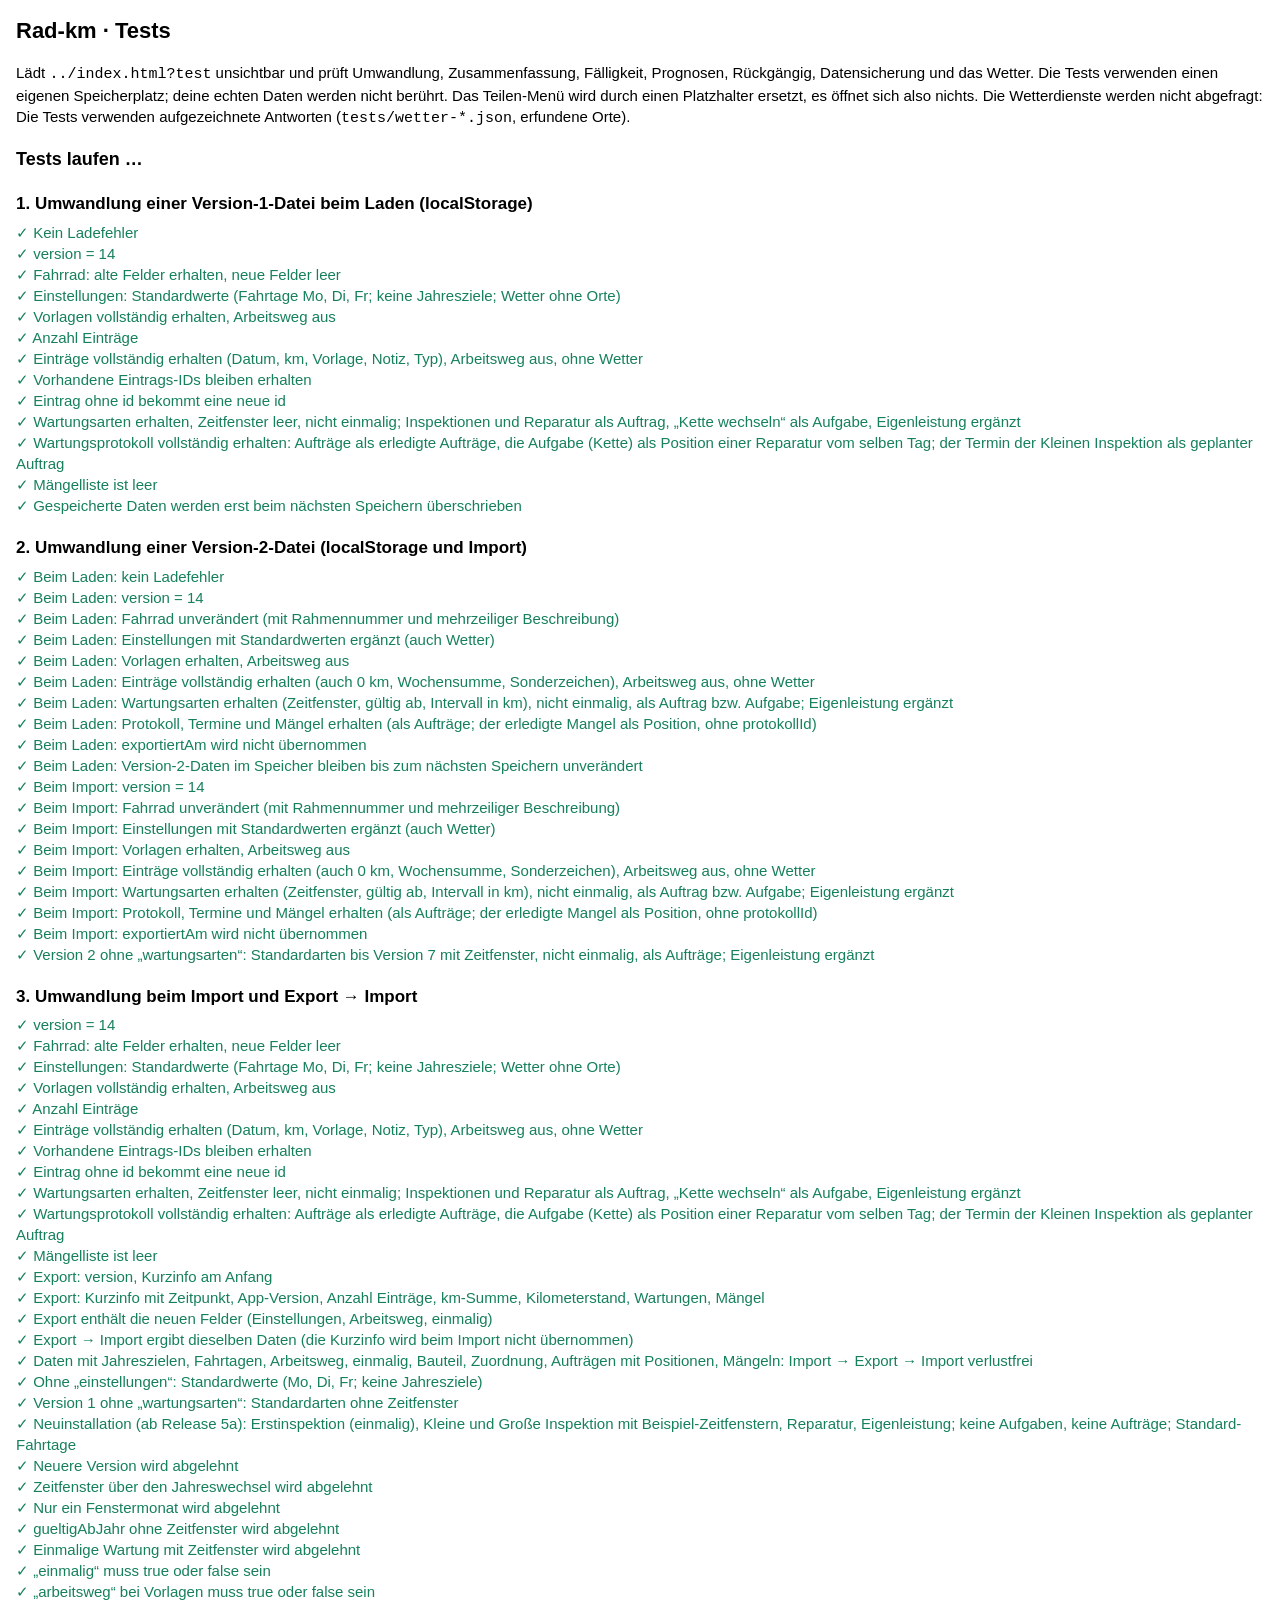
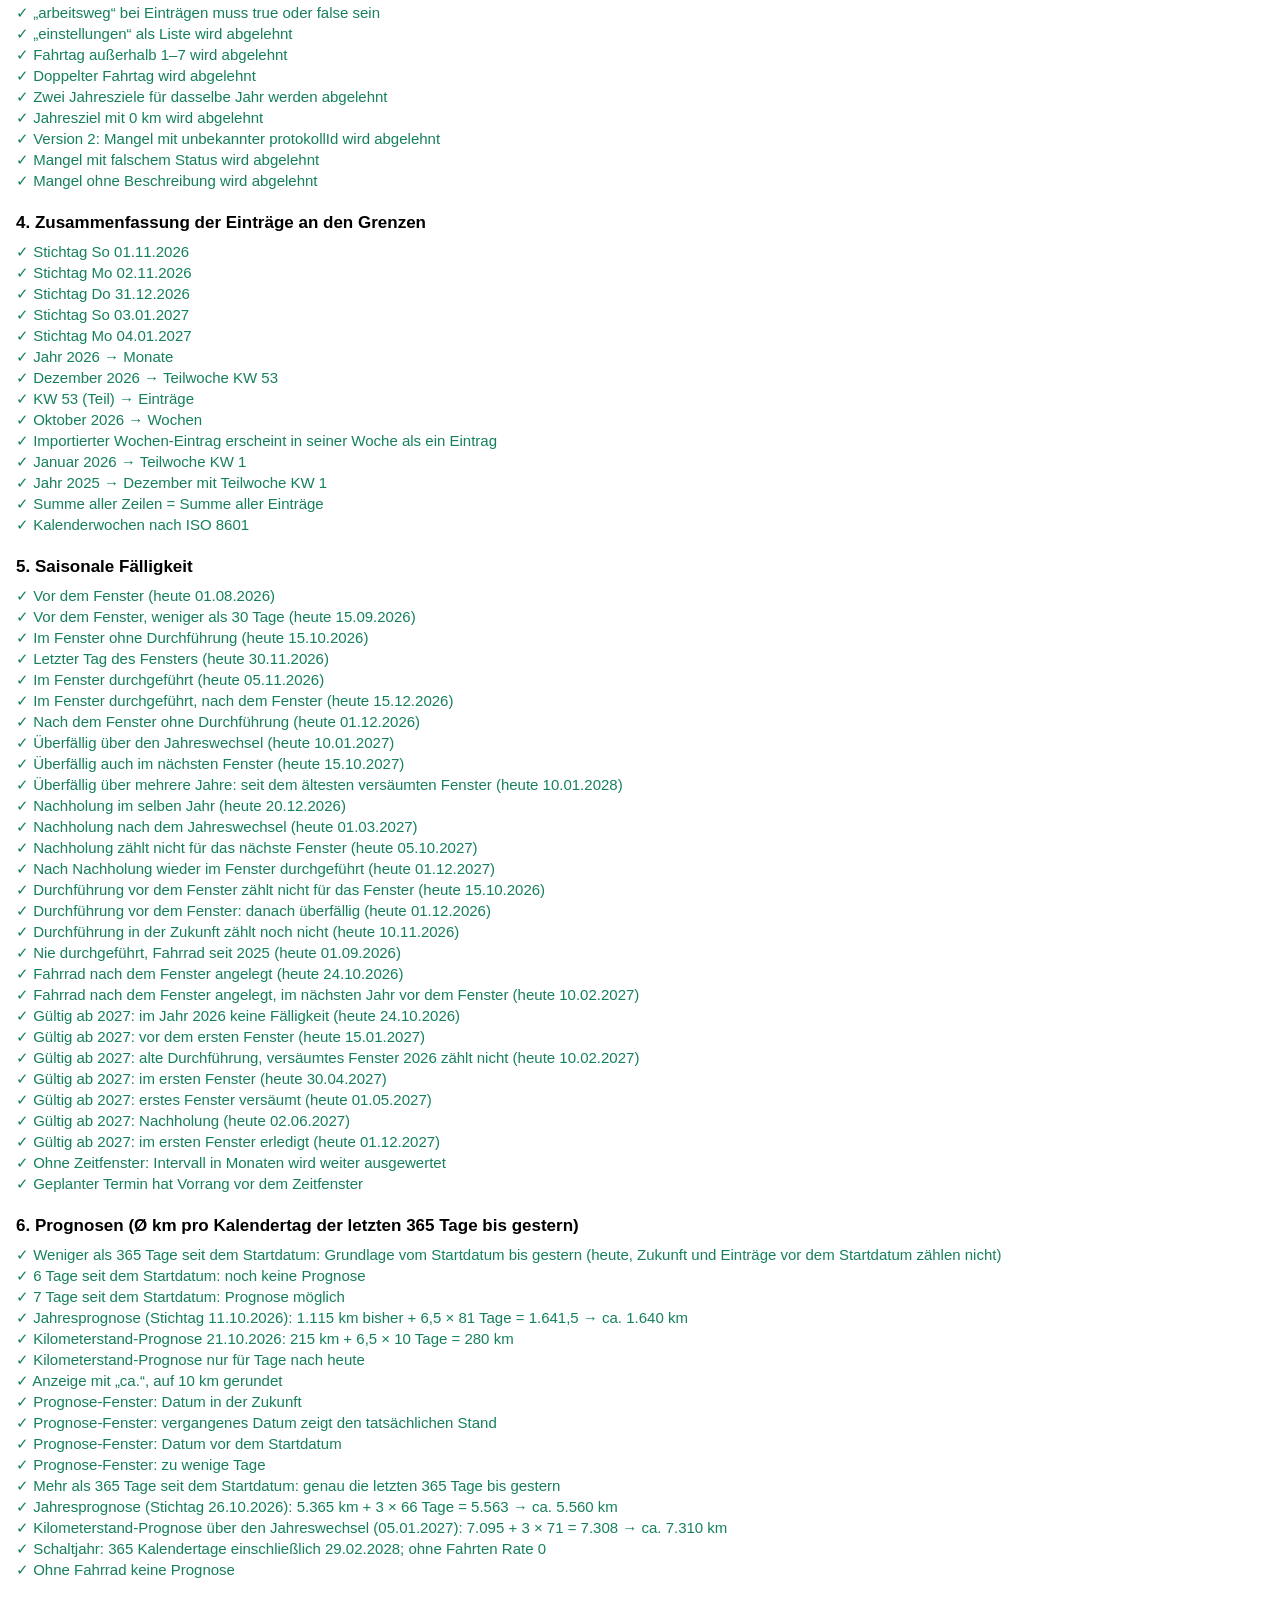
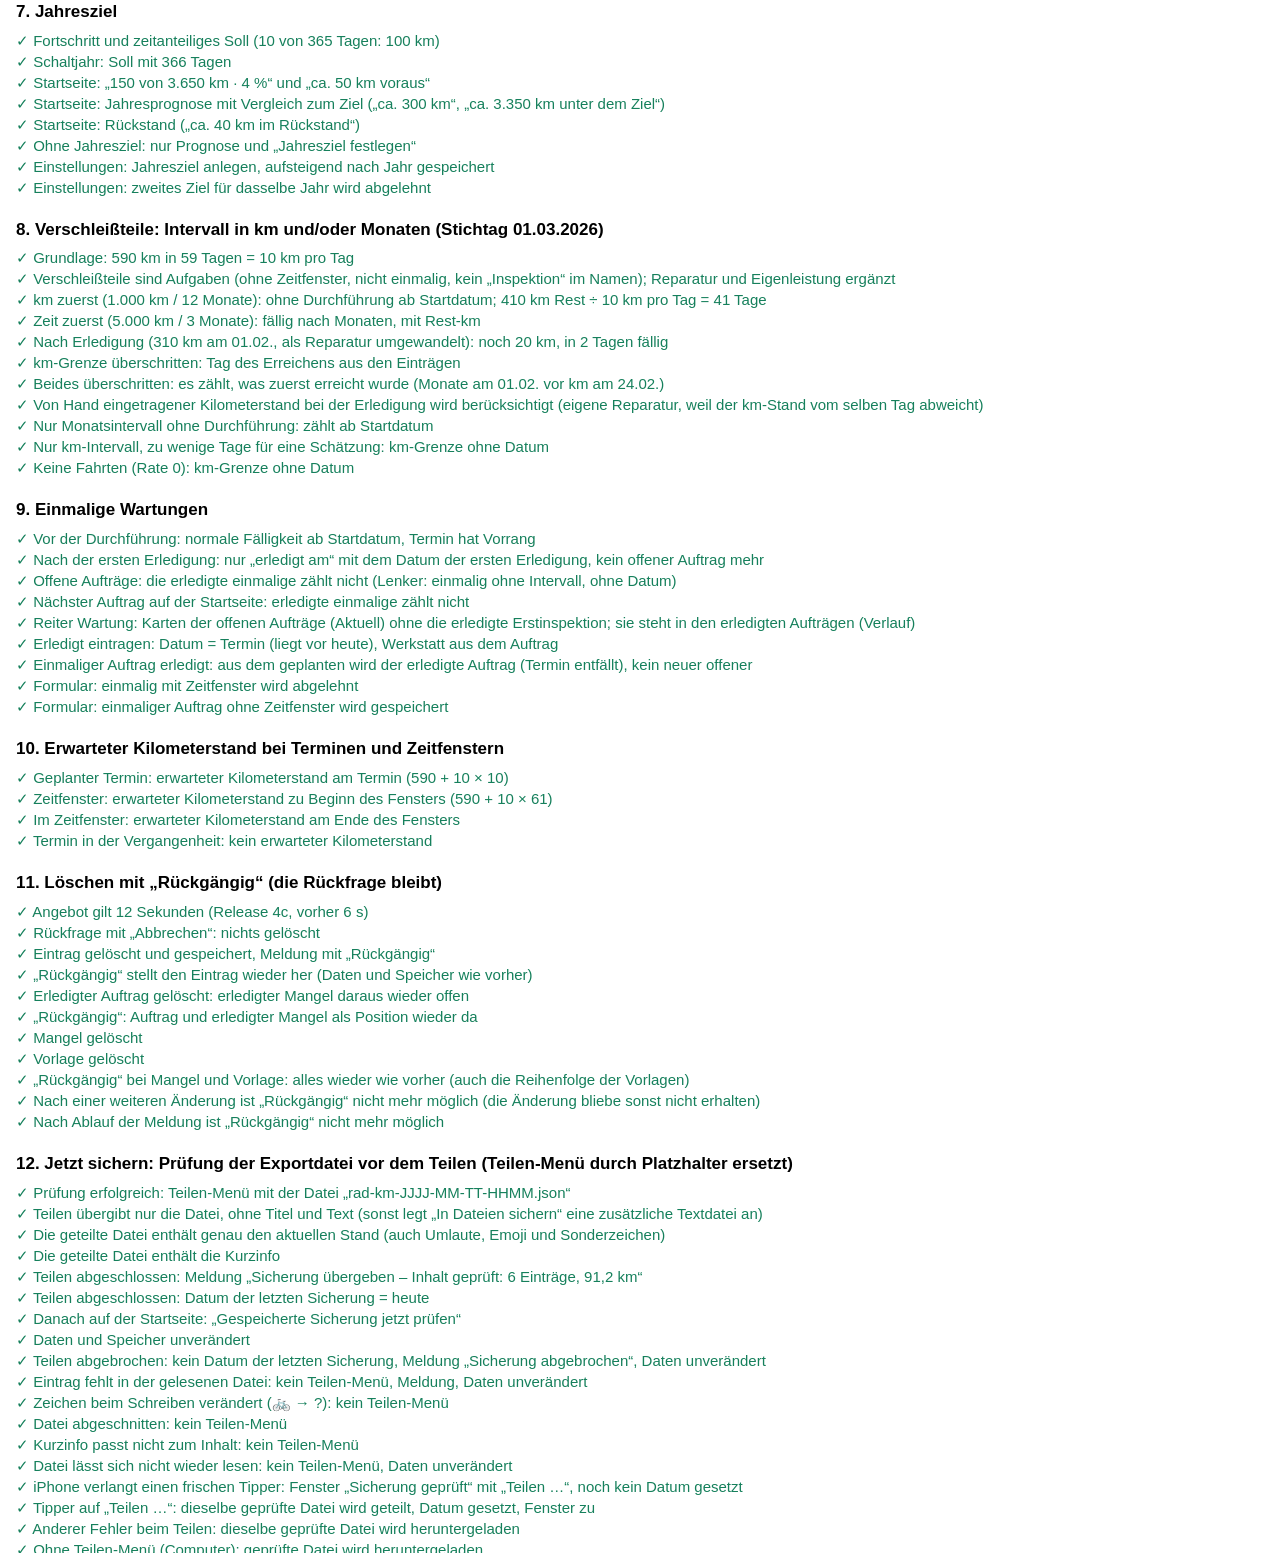
==== commit dc755745: "5g Schritt 4 (B18): Rückmeldung je Körperbereich – Auswertung, Hinweise je Bereich, Tests - Karte „W" ====
--- a/tests/test.html
+++ b/tests/test.html
@@ -6047,6 +6047,104 @@
     gleich("Stufe ohne Kommentare: keine Liste", !!w.document.querySelector("#inhalt ul.kommentare"), false);
 
     // -------------------------------------------------------------
+    // 82. Rückmeldung je Körperbereich (B18, Release 5g): Auswertung, Hinweise je Bereich, Darstellung, Kontrast
+    // -------------------------------------------------------------
+    abschnitt("82. Auswertung je Körperbereich (B18): „gemischt“, „Wo“ mit „passte“, Hinweise je Bereich ab der letzten Änderung, 3×2 auf 375 pt, Kontrast hell und dunkel");
+    const RB82 = (urteil, tag, bereiche, aend = {}) => FN(urteil, "2026-11-" + tag + "T05:00:00.000Z", Object.assign({ rueckmeldungBereiche: bereiche }, aend));
+    const WENIG = { windAnteil: { gegen: 1, seite: 0, ruecken: 0 }, teilstrecken: [{ laenge: 14, kurs: 90, zaehlt: true, wind: 2, richtung: 90, luftstrom: 19, beimFahren: 2 }] };
+    const TITEL82 = "Stufe 3 bis 7 °C: ";
+    const hw82 = () => w.kleidungHinweise("stufe5").map(h => h.text);
+    // Beispiel aus dem Plan: gemischt, Füße 2× zu kalt (Gegenwind, wenig Wind), 1× passte
+    n4Daten([AE("g1", "2026-11-09", 34, EW(RB82("gemischt", "09", { kopf: "passte", oberkoerper: "zu-warm", fuesse: "zu-kalt" }), RB82("zu-kalt", "09", { fuesse: "zu-kalt" }, WENIG))),
+      AE("g2", "2026-11-10", 34, EW(RB82("passte", "10", { oberkoerper: "passte", fuesse: "passte" }), null))]);
+    let z82 = w.rueckmeldungenSeitAenderung().stufe5;
+    gleich("Zählung mit „gemischt“: „1× zu kalt, 1× passte, 1× gemischt“; kein Hinweis zur ganzen Stufe („gemischt“ zählt weder als passte noch als Abweichung)",
+      [w.auswertungText(z82), z82.gemischt, w.kleidungHinweis("stufe5")], ["1× zu kalt, 1× passte, 1× gemischt", 1, null]);
+    gleich("„Wo“ je Stufe mit „passte“: „Kopf 1× passte · Oberkörper 1× passte, 1× zu warm · Füße 2× zu kalt, 1× passte“", w.bereicheUebersicht(z82),
+      "Kopf 1× passte · Oberkörper 1× passte, 1× zu warm · Füße 2× zu kalt, 1× passte");
+    gleich("Hinweis je Bereich: „Stufe 3 bis 7 °C: Füße 2× zu kalt (1× bei Gegenwind, 1× bei wenig Wind)“", hw82(), [TITEL82 + "Füße 2× zu kalt (1× bei Gegenwind, 1× bei wenig Wind)"]);
+    n4Daten([AE("g1", "2026-11-09", 34, EW(RB82("zu-kalt", "09", { fuesse: "zu-kalt" }), RB82("zu-kalt", "09", { fuesse: "zu-kalt", hals: "passte" }))),
+      AE("g2", "2026-11-10", 34, EW(RB82("passte", "10", { fuesse: "passte" }), RB82("passte", "10", { fuesse: "passte" })))]);
+    gleich("Regel je Bereich wie für die Stufe: 2× zu kalt und 2× passte – kein Hinweis (auch nicht zur Stufe)", [hw82(), w.kleidungHinweis("stufe5")], [[], null]);
+    n4Daten([AE("g1", "2026-11-09", 34, EW(RB82("zu-kalt", "09", { fuesse: "zu-kalt" }), RB82("zu-kalt", "09", { fuesse: "zu-kalt" }))),
+      AE("g2", "2026-11-10", 34, EW(RB82("passte", "10", { fuesse: "passte" }), RB82("passte", "10", { fuesse: "passte" }))),
+      AE("g3", "2026-11-11", 34, EW(RB82("passte", "11", { fuesse: "passte" }), null))]);
+    gleich("… 2× zu kalt und 3× passte – kein Hinweis", hw82(), []);
+    n4Daten([AE("g1", "2026-11-09", 34, EW(RB82("zu-kalt", "09", { haende: "zu-kalt" }), RB82("zu-kalt", "09", { haende: "zu-kalt" }))),
+      AE("g2", "2026-11-10", 34, EW(RB82("passte", "10", {}), RB82("passte", "10", {}))), AE("g3", "2026-11-11", 34, EW(RB82("passte", "11", {}), null))]);
+    gleich("Alte Rückmeldungen ohne Bereiche zählen je Bereich als „keine Angabe“: Hände 2× zu kalt gegen 0× passte → Hinweis; zur Stufe (2× gegen 3× passte) keiner",
+      [w.kleidungHinweis("stufe5"), hw82()], [null, [TITEL82 + "Hände 2× zu kalt (beide bei Gegenwind)"]]);
+    n4Daten([AE("g1", "2026-11-09", 34, EW(RB82("zu-kalt", "09", { fuesse: "zu-kalt" }), RB82("zu-kalt", "09", { fuesse: "zu-kalt" }))),
+      AE("g2", "2026-11-10", 34, EW(RB82("passte", "10", { kopf: "passte" }), null)),
+      AE("g3", "2026-11-11", 34, EW(RB82("gemischt", "11", { oberkoerper: "zu-warm", haende: "zu-kalt" }), RB82("gemischt", "11", { oberkoerper: "zu-warm", fuesse: "zu-kalt" }, SEITE))),
+      AE("g4", "2026-11-12", 34, EW(RB82("gemischt", "12", { oberkoerper: "zu-warm", fuesse: "zu-kalt" }), null))]);
+    gleich("„gemischt“ zählt nicht als passte: 2× zu kalt, 1× passte, 3× gemischt → Hinweis zur Stufe; Füße (zu kalt wie die Stufe) stehen dort, Oberkörper 3× zu warm eigens",
+      hw82(), ["Stufe 3 bis 7 °C: seit deiner Änderung am 08.11. 2× zu kalt (beide Male Füße; beide bei Gegenwind)",
+        TITEL82 + "Oberkörper 3× zu warm (2× bei Gegenwind, 1× bei Seitenwind)"]);
+    n4Daten([AE("g0", "2026-11-06", 34, EW(RB82("zu-kalt", "06", { fuesse: "zu-kalt" }), RB82("zu-kalt", "06", { fuesse: "zu-kalt" }))),
+      AE("g1", "2026-11-09", 34, EW(RB82("zu-kalt", "09", { fuesse: "zu-kalt" }), null))]);
+    gleich("Gezählt ab der letzten Änderung der Stufe (08.11.): zwei Fahrten davor zählen nicht – kein Hinweis", hw82(), []);
+    n4Daten([AE("g1", "2026-11-09", 34, EW(RB82("zu-warm", "09", { kopf: "zu-warm" }), RB82("zu-kalt", "09", { kopf: "zu-kalt" }))),
+      AE("g2", "2026-11-10", 34, EW(RB82("zu-warm", "10", { kopf: "zu-warm" }), RB82("zu-kalt", "10", { kopf: "zu-kalt" })))]);
+    gleich("Beide Richtungen gleich oft (Kopf 2× zu kalt, 2× zu warm): „uneinheitlich“", hw82(),
+      ["Stufe 3 bis 7 °C: seit deiner Änderung am 08.11. 2× zu kalt und 2× zu warm – uneinheitlich", TITEL82 + "Kopf 2× zu kalt und 2× zu warm – uneinheitlich"]);
+    // Anzeige: Seite Kleidung (ein Kasten je Stufe) und Fahrt-Karte (je Hinweis eine Zeile)
+    n4Daten([AE("g1", "2026-11-09", 34, EW(RB82("zu-kalt", "09", { fuesse: "zu-kalt" }), RB82("zu-kalt", "09", { fuesse: "zu-kalt" }))),
+      AE("g3", "2026-11-11", 34, EW(RB82("gemischt", "11", { oberkoerper: "zu-warm", haende: "zu-kalt" }), RB82("gemischt", "11", { oberkoerper: "zu-warm", fuesse: "zu-kalt" })))]);
+    w.kleidungFormular();
+    const kasten82 = [...w.document.querySelectorAll("#inhalt .hinweis.warn")];
+    gleich("Seite Kleidung: ein Kasten für die Stufe mit beiden Hinweisen und „Stufe bearbeiten“; die Zeile der Stufe mit „Wo“",
+      [kasten82.length, [...kasten82[0].querySelectorAll("div")].map(d => d.textContent), kasten82[0].querySelector("button").dataset.i,
+        ohneTags(w.document.querySelector('#inhalt [data-action="kleidung-stufe"][data-i="4"] .text').innerHTML).split("Wo: ")[1]],
+      [1, ["💡 Stufe 3 bis 7 °C: seit deiner Änderung am 08.11. 2× zu kalt (beide Male Füße; beide bei Gegenwind)", "💡 " + TITEL82 + "Oberkörper 2× zu warm (beide bei Gegenwind)"], "4",
+        "Hände 1× zu kalt · Oberkörper 2× zu warm · Füße 3× zu kalt"]);
+    const fh82 = w.document.createElement("div");
+    fh82.innerHTML = w.fahrtHinweisHtml({ stufe: { id: "stufe5" }, index: 4 });
+    gleich("Fahrt-Karte: je Hinweis eine Zeile, „Stufe bearbeiten ›“ am Ende", [[...fh82.children].map(d => ohneTags(d.innerHTML)), fh82.querySelectorAll("button").length],
+      [["💡 Stufe 3 bis 7 °C: seit deiner Änderung am 08.11. 2× zu kalt (beide Male Füße; beide bei Gegenwind)", "💡 " + TITEL82 + "Oberkörper 2× zu warm (beide bei Gegenwind) Stufe bearbeiten ›"], 1]);
+    w.kleidungStufeFormular(4);
+    wahr("Unterseite der Stufe: „Wo“ und Kommentare mit Urteil „gemischt“", ohneTags(inhaltHtml()).includes("Wo: Hände 1× zu kalt · Oberkörper 2× zu warm · Füße 3× zu kalt"), ohneTags(inhaltHtml()));
+    // 3×2 auf 375 pt (iPhone 13 mini)
+    const echtNow82 = w.Date.now, T82 = zeit("2026-11-20", "18:00");
+    w.Date.now = () => T82;
+    w.eval("rueckmeldungOffen.clear()");
+    setze7({ fahrrad: F("2026-01-01", 0), einstellungen: { fahrtage: [1, 2, 5], wetter: wetterEinst() }, eintraege: [AE("l1", "2026-11-20", 14.2, EW(FW({ kleidung: "stufe4" }), null))] });
+    const rahmen82 = { width: w.frameElement.style.width, height: w.frameElement.style.height };
+    Object.assign(w.frameElement.style, { width: "375px", height: "812px" });
+    w.eval("aktiverTab = 'wetter'; zeichnen()");
+    w.rueckmeldungAllesPasste("l1", "hin");
+    const felder82 = [...w.document.querySelectorAll('#inhalt .rm-feld[data-id="l1"]')];
+    const r82 = felder82.map(b => b.getBoundingClientRect());
+    gleich("375 pt: sechs Felder in 3 Spalten und 2 Zeilen, Kopf · Hals · Hände oben, Oberkörper · Beine · Füße unten; Text passt (kein Überlauf), mindestens 44 pt hoch",
+      [new Set(r82.map(r => Math.round(r.left))).size, new Set(r82.map(r => Math.round(r.top))).size, felder82.map(b => b.dataset.bereich),
+        r82[0].top < r82[3].top && Math.round(r82[0].left) === Math.round(r82[3].left), felder82.every(b => b.scrollWidth <= b.clientWidth + 1), r82.every(r => r.height >= 44)],
+      [3, 2, ["kopf", "hals", "haende", "oberkoerper", "beine", "fuesse"], true, true, true]);
+    const farbe82 = el => w.getComputedStyle(el).backgroundColor;
+    const zust82 = felder82.map(b => b.dataset.zustand);
+    w.rueckmeldungFeldSchalten(felder82[5]);
+    w.rueckmeldungFeldSchalten(felder82[3]); w.rueckmeldungFeldSchalten(felder82[3]);
+    w.rueckmeldungFeldSchalten(felder82[1]); w.rueckmeldungFeldSchalten(felder82[1]); w.rueckmeldungFeldSchalten(felder82[1]);
+    gleich("Vier Zustände mit vier verschiedenen Flächenfarben (grau, grün, blau, orange) und Symbol im Feld",
+      [zust82.every(z => z === "passte"), [felder82[1], felder82[0], felder82[5], felder82[3]].map(b => b.dataset.zustand), new Set([felder82[1], felder82[0], felder82[5], felder82[3]].map(farbe82)).size,
+        [felder82[1], felder82[0], felder82[5], felder82[3]].map(b => b.querySelector(".rm-symbol").textContent)],
+      [true, ["leer", "passte", "zu-kalt", "zu-warm"], 4, ["", "✓", "❄︎", "☀︎"]]);
+    Object.assign(w.frameElement.style, rahmen82);
+    w.Date.now = echtNow82;
+    w.eval("rueckmeldungOffen.clear(); aktiverTab = 'uebersicht'; zeichnen()");
+    // Kontrast aus css/app.css: Schrift auf der Fläche mind. 4,5:1, Rand zur Karte mind. 3:1, hell und dunkel
+    const css82 = await (await fetch("../css/app.css", { cache: "no-store" })).text();
+    const block82 = t => { const v = {}; t.replace(/--([\w-]+):\s*(#[0-9a-fA-F]{6})/g, (_, n, f) => { v[n] = f; }); return v; };
+    const hell82 = block82(css82.slice(css82.indexOf(":root {"), css82.indexOf("@media (prefers-color-scheme: dark)")));
+    const dunkel82 = block82(css82.slice(css82.indexOf("@media (prefers-color-scheme: dark)"), css82.indexOf("* { box-sizing")));
+    const leucht82 = hex => { const n = parseInt(hex.slice(1), 16); return [n >> 16, n >> 8 & 255, n & 255].map(c => { c /= 255; return c <= 0.03928 ? c / 12.92 : ((c + 0.055) / 1.055) ** 2.4; })
+      .reduce((x, c, i) => x + c * [0.2126, 0.7152, 0.0722][i], 0); };
+    const kontrast82 = (a, b) => { const [x, y] = [leucht82(a), leucht82(b)].sort((p, q) => q - p); return Math.round((x + 0.05) / (y + 0.05) * 100) / 100; };
+    const pruef82 = v => ["leer", "passte", "kalt", "warm"].map(z => [z, kontrast82(v["rm-" + z + "-text"], v["rm-" + z + "-bg"]) >= 4.5, kontrast82(v["rm-" + z + "-rand"], v.karte) >= 3,
+      kontrast82(v["rm-" + z + "-text"], v["rm-" + z + "-bg"])]).map(([z, a, b, k]) => z + ":" + a + "/" + b + (a ? "" : " (" + k + ")"));
+    gleich("Kontrast der Felder: Schrift mind. 4,5:1 auf der Fläche, Rand mind. 3:1 zur Karte (hell und dunkel)", [pruef82(hell82), pruef82(dunkel82)],
+      [["leer:true/true", "passte:true/true", "kalt:true/true", "warm:true/true"], ["leer:true/true", "passte:true/true", "kalt:true/true", "warm:true/true"]]);
+
+    // -------------------------------------------------------------
     // 81. „gefühlt“ heißt „im Stehen“ (B19, Release 5g)
     // -------------------------------------------------------------
     abschnitt("81. „gefühlt“ heißt „im Stehen“ (B19): Fahrt-Karte, Eintragsansicht, Umschalter, Erklärtext, Stufenformular, Protokoll, weiterer Ort");
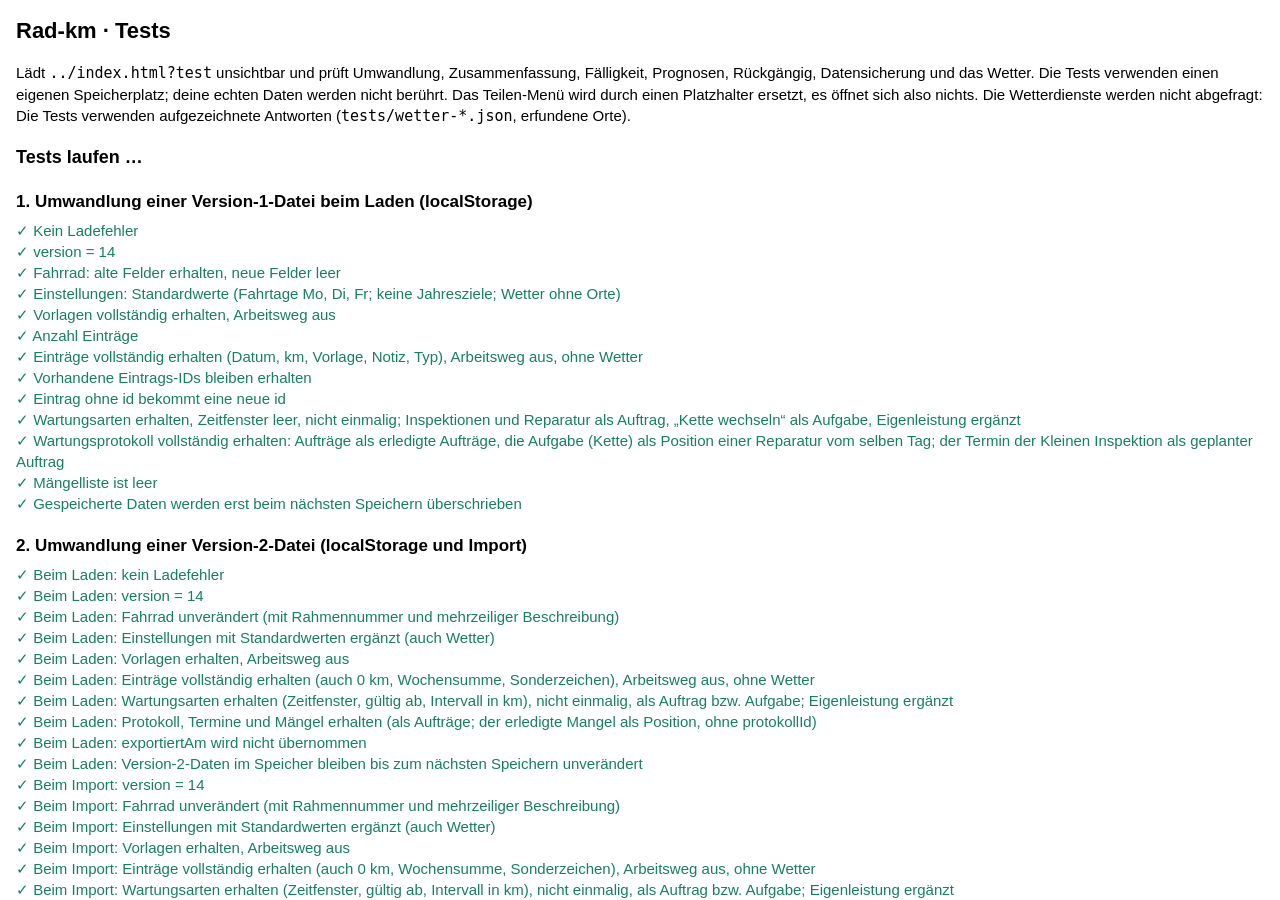
==== commit 4c6e6c47: "5g Schritt 5 (N3): Abwesenheit - Neue Datei js/abwesenheit.js (in index.html und sw.js eingetragen)." ====
--- a/tests/test.html
+++ b/tests/test.html
@@ -821,7 +821,7 @@
     gleich("Letzte 14 Tage bis gestern: Di 20.10. und Fr 23.10. fehlen", w.fehlendeFahrtage(HL), ["2026-10-20", "2026-10-23"]);
     const hinweis = ohneTags(w.lueckenHinweis(HL));
     wahr("Startseite: „2 Fahrtage ohne Eintrag“, darunter je Tag (nur einmal) „Nachtragen“ und „Keine Fahrt“",
-      hinweis === "2 Fahrtage ohne Eintrag Di 20.10. Nachtragen Keine Fahrt Fr 23.10. Nachtragen Keine Fahrt" &&
+      hinweis === "2 Fahrtage ohne Eintrag Di 20.10. Nachtragen Keine Fahrt Fr 23.10. Nachtragen Keine Fahrt Als Abwesenheit …" &&
       (w.lueckenHinweis(HL).match(/data-action="nachtragen"/g) || []).length === 2 &&
       (w.lueckenHinweis(HL).match(/data-action="keine-fahrt"/g) || []).length === 2, hinweis);
     w.eval(`daten.fahrrad.startdatum = "2026-10-21"`);
@@ -2179,7 +2179,7 @@
     const hinweisHeute = w.lueckenHinweis(FR, 18 * 60);
     wahr("Startseite: „5 Fahrtage ohne Eintrag“, darunter Fr 09.10., Mo 12.10., Di 13.10., Di 20.10. und „heute“ (nur einmal, W9), je mit „Nachtragen“ und „Keine Fahrt“",
       ohneTags(hinweisHeute) === "5 Fahrtage ohne Eintrag Fr 09.10. Nachtragen Keine Fahrt Mo 12.10. Nachtragen Keine Fahrt Di 13.10. Nachtragen Keine Fahrt " +
-        "Di 20.10. Nachtragen Keine Fahrt heute Nachtragen Keine Fahrt" && (ohneTags(hinweisHeute).match(/heute/g) || []).length === 1 &&
+        "Di 20.10. Nachtragen Keine Fahrt heute Nachtragen Keine Fahrt Als Abwesenheit …" && (ohneTags(hinweisHeute).match(/heute/g) || []).length === 1 &&
       hinweisHeute.includes('data-action="nachtragen" data-datum="' + FR + '"') && hinweisHeute.includes('data-action="keine-fahrt" data-datum="' + FR + '"'), ohneTags(hinweisHeute));
     gleich("Kein Fahrtag (Do 29.10.) um 20:00: nur die früheren Tage", w.fehlendeFahrtage("2026-10-29", 20 * 60), ["2026-10-20", "2026-10-23"]);
     w.eval(`daten.eintraege.push({ id: "fr", datum: "${FR}", km: 14.2, vorlage: null, notiz: "", typ: "tag", arbeitsweg: false, wetter: null })`);
@@ -3913,7 +3913,7 @@
     gleich("Alle Dateien vorhanden; jede JS-Datei mit Kopfzeile, \"use strict\" und gültigem JavaScript", dateiFehler, []);
     // Je Datei eine Funktion, die nur dort steht: alle Dateien sind geladen
     const jeDatei = { "grundlagen": "heute", "daten": "datenEinlesen", "berechnungen": "kmStandAm", "statistik": "bildStatistik", "wartung": "werkstattLage", "kalender": "kalenderDatei",
-      "wetter": "wetterAnsicht", "fahrtag": "naechsterFahrtag", "gefuehlt": "fahrtGefuehlt", "orte": "ortAusText", "oberflaeche": "zeichnen", "uebersicht": "bildUebersicht", "wetter-ansicht": "bildWetter", "wartung-ansicht": "bildWartung",
+      "wetter": "wetterAnsicht", "fahrtag": "naechsterFahrtag", "abwesenheit": "abwesenheitAm", "gefuehlt": "fahrtGefuehlt", "orte": "ortAusText", "oberflaeche": "zeichnen", "uebersicht": "bildUebersicht", "wetter-ansicht": "bildWetter", "wartung-ansicht": "bildWartung",
       "einstellungen": "bildEinstellungen", "sicherung": "exportInhalt", "bedienung": "AKTIONEN", "start": "serviceWorkerStarten" };
     gleich("Jede JS-Datei ist in der App geladen (je eine Funktion bzw. Tabelle daraus vorhanden)",
       swDateien.filter(d => d.startsWith("js/")).map(d => d.slice(3, -3)).filter(n => !jeDatei[n] || !["function", "object"].includes(w.eval("typeof " + jeDatei[n]))), []);
@@ -6164,6 +6164,139 @@
       [stufe81.includes("Ab „im Stehen“ (°C)"), ohneTags(inhaltHtml()).includes("Ab „beim Fahren“ (°C)"), (stufe81 + ohneTags(inhaltHtml())).includes("gefühlt")], [true, true, false]);
     w.unterseiteZeigen("kleidung-protokoll");
     gleich("Protokoll: „Stufe wählen nach … beim Fahren → im Stehen“, auch für ältere Einträge", [ohneTags(inhaltHtml()).includes("beim Fahren → im Stehen"), ohneTags(inhaltHtml()).includes("gefühlt")], [true, false]);
+
+    // -------------------------------------------------------------
+    // 83. Abwesenheit (N3, Release 5g)
+    // -------------------------------------------------------------
+    abschnitt("83. Abwesenheit (N3): Datenmodell, kein „Fahrtag ohne Eintrag“, nächster Fahrtag danach mit Hinweis, Einträge gehen vor, Liste, Formular, Löschen mit „Rückgängig“, Statistik, Sicherung");
+    const AB = (id, von, bis, grund = null) => ({ id, von, bis, grund });
+    const URLAUB = AB("u1", "2026-12-21", "2027-01-03", "urlaub"), KRANK = AB("k1", "2026-12-07", "2026-12-11", "krank");
+    const setzeAb = (abwesenheiten, eintraege = [], wetter = wetterEinst()) =>
+      setze7({ fahrrad: F("2026-01-01", 0), einstellungen: { fahrtage: [1, 2, 5], wetter }, eintraege, abwesenheiten });
+    // Datenmodell und Prüfung
+    const mitAb = liste => JSON.stringify({ version: 14, fahrrad: F("2026-01-01", 0), eintraege: [], abwesenheiten: liste });
+    gleich("Gespeichert: id, von, bis, grund (null = ohne Angabe), nach Beginn sortiert; aneinander angrenzend erlaubt",
+      kopie(w.datenEinlesen(mitAb([URLAUB, KRANK, AB("a2", "2026-12-12", "2026-12-12")]))).abwesenheiten,
+      [KRANK, AB("a2", "2026-12-12", "2026-12-12"), URLAUB]);
+    const abFalsch = (liste, teil, text) => wirft("Abwesenheit: " + text + " wird abgelehnt", () => w.datenEinlesen(mitAb(liste)), teil);
+    abFalsch([URLAUB, AB("x", "2027-01-03", "2027-01-05")], "überschneiden sich", "Überschneidung (ein gemeinsamer Tag)");
+    abFalsch([AB("x", "2026-12-10", "2026-12-09")], "„von“ darf nicht nach „bis“ liegen", "von nach bis");
+    abFalsch([AB("x", "2026-12-32", "2027-01-02")], "gültige Daten", "ungültiges Datum");
+    abFalsch([AB("x", "2026-01-01", "2027-01-02")], "höchstens 366 Tage", "367 Tage");
+    abFalsch([AB("x", "2026-12-01", "2026-12-02", "ferien")], "grund muss", "unbekannter Grund");
+    abFalsch([AB("x", "2026-12-01", "2026-12-02"), AB("x", "2026-12-05", "2026-12-06")], "kommt doppelt vor", "doppelte id");
+    gleich("366 Tage sind erlaubt; ohne Liste (ältere Datei) keine Abwesenheiten",
+      [w.datenEinlesen(mitAb([AB("x", "2026-01-01", "2027-01-01")])).abwesenheiten.length, w.datenEinlesen(JSON.stringify({ version: 14, eintraege: [] })).abwesenheiten], [1, []]);
+    // Kein Hinweis „Fahrtag ohne Eintrag“ im Zeitraum (auch nachträglich)
+    setzeAb([KRANK]);
+    gleich("„Fahrtage ohne Eintrag“: Tage der Abwesenheit (krank Mo 07.12.–Fr 11.12.) fehlen, die übrigen bleiben", w.fehlendeFahrtage("2026-12-14", 0),
+      ["2026-11-30", "2026-12-01", "2026-12-04"]);
+    // Nächster Fahrtag nach der Abwesenheit, mit Hinweis
+    setzeAb([URLAUB]);
+    const FR18 = zeit("2026-12-18", "18:00");
+    let n83 = w.naechsterFahrtag(FR18);
+    gleich("Nächster Fahrtag (Fr 18.12. abends): nicht Mo 21.12., sondern Mo 04.01. nach dem Urlaub; Hinweis „Urlaub bis So 03.01.“",
+      [n83.datum, n83.abwesenheit && n83.abwesenheit.id, w.abwesenheitBisText(n83.abwesenheit, "2026-12-18")], ["2027-01-04", "u1", "Urlaub bis So 03.01."]);
+    gleich("Vor dem Urlaub (Mo 14.12.): nächster Fahrtag Di 15.12., kein Hinweis", (n => [n.datum, n.abwesenheit])(w.naechsterFahrtag(zeit("2026-12-14", "18:00"))), ["2026-12-15", null]);
+    gleich("Während des Urlaubs (Di 22.12. 08:00): kein „Heute“ im Reiter Wetter, nächster Fahrtag Mo 04.01.",
+      (n => [n.datum, w.wetterAuswahl(zeit("2026-12-22", "08:00"), n).optionen.map(o => o.wert), w.zaehltAlsFahrtag("2026-12-22")])(w.naechsterFahrtag(zeit("2026-12-22", "08:00"))),
+      ["2027-01-04", ["naechster"], false]);
+    setzeAb([AB("w1", "2026-12-23", "2026-12-24")]);
+    gleich("Abwesenheit ohne eingestellten Fahrtag (Mi–Do): kein Hinweis", w.naechsterFahrtag(zeit("2026-12-22", "18:00")).abwesenheit, null);
+    setzeAb([URLAUB], [AE("r83", "2026-12-22", 14.2, null)]);
+    gleich("Einträge gehen vor: mit Fahrt am Di 22.12. ist das ein Fahrtag (Mo 21.12. bleibt abwesend); „Keine Fahrt“ und andere Einträge bleiben, wie sie sind",
+      [w.naechsterFahrtag(FR18).datum, w.zaehltAlsFahrtag("2026-12-21"), w.zaehltAlsFahrtag("2026-12-22"), w.eval("daten.eintraege.length")], ["2026-12-22", false, true, 1]);
+    // Anzeige im Reiter Wetter und in der Kachel
+    setzeAb([URLAUB]);
+    const FR19 = zeit("2026-12-18", "19:30");
+    const seite83 = ohneTags(w.bildWetter(FR19)), kachel83 = ohneTags(w.wetterKachel(FR19));
+    wahr("Reiter Wetter (Fr 19:30): „Mo 04.01. · in 17 Tagen“, darunter „🏖️ Urlaub bis So 03.01.“", seite83.includes("Mo 04.01. · in 17 Tagen · vorläufig 🏖️ Urlaub bis So 03.01. 🕔 Die Vorhersage für Mo 04.01. gibt es ab Mo 28.12."), seite83);
+    wahr("Kachel der Übersicht: nächster Fahrtag und „🏖️ Urlaub bis So 03.01.“", kachel83.includes("Mo 04.01.") && kachel83.includes("🏖️ Urlaub bis So 03.01."), kachel83);
+    // Übersicht: heute abwesend
+    const echtHeute83 = w.heute;
+    w.heute = () => "2026-12-22";
+    const ue83 = ohneTags(w.bildUebersicht());
+    wahr("Übersicht „Heute erfassen“: „🏖️ Heute: Urlaub (bis So 03.01.)“", ue83.includes("🏖️ Heute: Urlaub (bis So 03.01.)"), ue83);
+    // Reiter Fahrten → Einträge: Abschnitt „Abwesenheiten“
+    setzeAb([KRANK, URLAUB, AB("a0", "2026-08-03", "2026-08-14", "dienstreise")], [AE("r83", "2026-12-22", 14.2, null)]);
+    w.eval("abwesenheitFruehereOffen = false; aktiverTab = 'fahrten'; fahrtenAnsicht = 'eintraege'; zeichnen()");
+    const fa83 = () => ohneTags(inhaltHtml());
+    wahr("Fahrten → Einträge: unter der Liste „Abwesenheiten“: laufende und kommende mit Symbol, Zeitraum, Stand, Fahrtagen, Einträgen; frühere eingeklappt",
+      fa83().includes("Abwesenheiten 🏖️ Urlaub Mo 21.12.–So 03.01. läuft · noch 12 Tage · 6 Fahrtage · 1 mit Eintrag › Frühere (2) › + Abwesenheit") &&
+      fa83().indexOf("Abwesenheiten") > fa83().indexOf("Einträge ("), fa83());
+    w.document.querySelector('#inhalt [data-action="abwesenheit-fruehere"]').click();
+    wahr("„Frühere (2)“ aufgeklappt: neueste zuerst (krank, Dienstreise)", fa83().includes("Frühere (2) ⌄ 🤒 Krank Mo 07.12.–Fr 11.12. vorbei · 3 Fahrtage › 💼 Dienstreise Mo 03.08.–Fr 14.08. vorbei · 6 Fahrtage ›"), fa83());
+    // Formular: anlegen, Überschneidung, bearbeiten, löschen mit „Rückgängig“
+    setzeAb([URLAUB], [AE("r83", "2026-12-22", 14.2, null)]);
+    w.speichern();
+    alerts.length = 0;
+    w.abwesenheitFormular();
+    feld("ab-von").value = "2027-01-02"; feld("ab-bis").value = "2027-01-08"; feld("ab-grund").value = "krank";
+    feld("ab-von").dispatchEvent(new w.Event("change", { bubbles: true }));
+    const info83 = feld("ab-info").textContent;
+    w.abwesenheitSpeichern();
+    gleich("Überschneidung im Formular: Hinweis schon beim Ändern, Speichern verhindert (Meldung), nichts gespeichert",
+      [info83, alerts, w.eval("daten.abwesenheiten.length"), w.eval("fenster.open")],
+      ["Überschneidet sich mit Urlaub Mo 21.12.–So 03.01.", ["Der Zeitraum überschneidet sich mit Urlaub Mo 21.12.–So 03.01. Bitte diese Abwesenheit ändern oder einen anderen Zeitraum wählen."], 1, true]);
+    feld("ab-von").value = "2027-01-04"; feld("ab-bis").value = "2027-01-08";
+    feld("ab-bis").dispatchEvent(new w.Event("change", { bubbles: true }));
+    const info83b = feld("ab-info").textContent;
+    w.abwesenheitSpeichern();
+    const gesp83 = () => JSON.parse(localStorage.getItem(TEST_SCHLUESSEL)).abwesenheiten;
+    gleich("Angrenzend (Mo 04.01.–Fr 08.01., krank): „5 Tage, davon 3 Fahrtage“, gespeichert, sortiert, Meldung",
+      [info83b, gesp83().map(a => [a.von, a.bis, a.grund]), toast()[0], w.eval("fenster.open")],
+      ["5 Tage, davon 3 Fahrtage.", [["2026-12-21", "2027-01-03", "urlaub"], ["2027-01-04", "2027-01-08", "krank"]], "Krank Mo 04.01.–Fr 08.01. gespeichert", false]);
+    w.abwesenheitFormular("u1");
+    gleich("Bearbeiten: Formular mit den Werten und dem Hinweis auf Einträge im Zeitraum (bleiben erhalten)",
+      [feld("ab-von").value, feld("ab-bis").value, feld("ab-grund").value, feld("ab-info").textContent, !!w.document.querySelector('#fensterinhalt [data-action="abwesenheit-loeschen"]')],
+      ["2026-12-21", "2027-01-03", "urlaub", "14 Tage, davon 6 Fahrtage (1 mit Eintrag – er bleibt erhalten).", true]);
+    feld("ab-bis").value = "2027-01-02"; feld("ab-grund").value = "";
+    w.abwesenheitSpeichern();
+    gleich("… als ein Block geändert (bis Sa 02.01., ohne Grund): dieselbe id, Einträge unverändert", [gesp83()[0], w.eval("daten.eintraege.length")],
+      [AB("u1", "2026-12-21", "2027-01-02", null), 1]);
+    const vorLoeschen83 = localStorage.getItem(TEST_SCHLUESSEL);
+    let antwort83 = false;
+    w.frage = async () => antwort83;
+    await w.abwesenheitLoeschen("u1");
+    const nachNein = w.eval("daten.abwesenheiten.length");
+    antwort83 = true;
+    await w.abwesenheitLoeschen("u1");
+    gleich("Löschen: mit Rückfrage, dann gelöscht mit „Rückgängig“; „Rückgängig“ stellt sie wieder her",
+      [nachNein, gesp83().map(a => a.id), toast(), (w.rueckgaengig(), localStorage.getItem(TEST_SCHLUESSEL) === vorLoeschen83)],
+      [2, [JSON.parse(vorLoeschen83).abwesenheiten[1].id], ["Abwesend Mo 21.12.–Sa 02.01. gelöscht", true], true]);
+    // „Als Abwesenheit …“ in der Übersicht
+    w.heute = () => "2026-12-14";
+    setzeAb([]);
+    const luecke83 = w.document.createElement("div");
+    luecke83.innerHTML = w.lueckenHinweis("2026-12-14", 0);
+    w.document.body.appendChild(luecke83);
+    luecke83.querySelector('[data-action="als-abwesenheit"]').click();
+    gleich("„Fahrtage ohne Eintrag“ mit „Als Abwesenheit …“: Formular vom ersten bis zum letzten Tag",
+      [luecke83.querySelector('[data-action="als-abwesenheit"]').textContent, feld("ab-von").value, feld("ab-bis").value, w.document.querySelector("#fensterinhalt h2").textContent],
+      ["Als Abwesenheit …", "2026-11-30", "2026-12-11", "Neue Abwesenheit"]);
+    w.fensterSchliessen();
+    luecke83.remove();
+    // Statistik: abwesende Fahrtage je Jahr
+    w.heute = () => "2027-01-05";
+    setzeAb([KRANK, URLAUB], [AE("r83", "2026-12-22", 14.2, null)]);
+    gleich("Statistik: Fahrtage in Abwesenheiten (ohne Tage mit Fahrt) je Jahr und Grund", w.abwesendeFahrtage("2027-01-05").map(w.abwesendText),
+      ["2027: 1 Fahrtag abwesend (Urlaub 1)", "2026: 7 Fahrtage abwesend (Urlaub 4, krank 3)"]);
+    w.eval("aktiverTab = 'fahrten'; fahrtenAnsicht = 'statistik'; zeichnen()");
+    wahr("… unter den Kennzahlen: „2026: 7 Fahrtage abwesend (Urlaub 4, krank 3) – zählen als Tage ohne Fahrt.“",
+      ohneTags(inhaltHtml()).includes("2026: 7 Fahrtage abwesend (Urlaub 4, krank 3) – zählen als Tage ohne Fahrt."), ohneTags(inhaltHtml()));
+    gleich("Serie: abwesende Fahrtage zählen als Tage ohne Fahrt (unterbrechen die Serie wie bisher ein Fahrtag ohne Eintrag)", w.laengsteSerie("2026-12-21", "2027-01-05"), 1);
+    // Sicherung
+    w.speichern();
+    const sich83 = w.exportInhalt();
+    gleich("Sicherung: Abwesenheiten in der Exportdatei, Export → Import verlustfrei", [JSON.parse(sich83).abwesenheiten, kopie(w.datenEinlesen(sich83))],
+      [[KRANK, URLAUB], kopie(w.eval("daten"))]);
+    const ohne83 = JSON.stringify(Object.assign(JSON.parse(sich83), { abwesenheiten: [KRANK] }));
+    const erg83 = w.sicherungAuswerten(ohne83, w.eval("daten"), "2027-01-05");
+    gleich("„Sicherung prüfen“: eine Abwesenheit neuer als die Sicherung → „älter: 1 Abwesenheit fehlt“", [erg83.status, erg83.titel], ["aelter", "Sicherung ist älter: 1 Abwesenheit fehlt"]);
+    const anders83 = JSON.stringify(Object.assign(JSON.parse(sich83), { abwesenheiten: [Object.assign({}, KRANK, { grund: null }), URLAUB] }));
+    gleich("… geänderte Abwesenheit: „1 Abwesenheit geändert“", w.sicherungAuswerten(anders83, w.eval("daten"), "2027-01-05").details, ["1 Abwesenheit geändert"]);
+    w.heute = echtHeute83;
+    w.eval("aktiverTab = 'uebersicht'; fahrtenAnsicht = 'eintraege'; zeichnen()");
   } catch (e) {
     zeile(false, "Unerwarteter Fehler: " + e.message, e.stack);
   } finally {
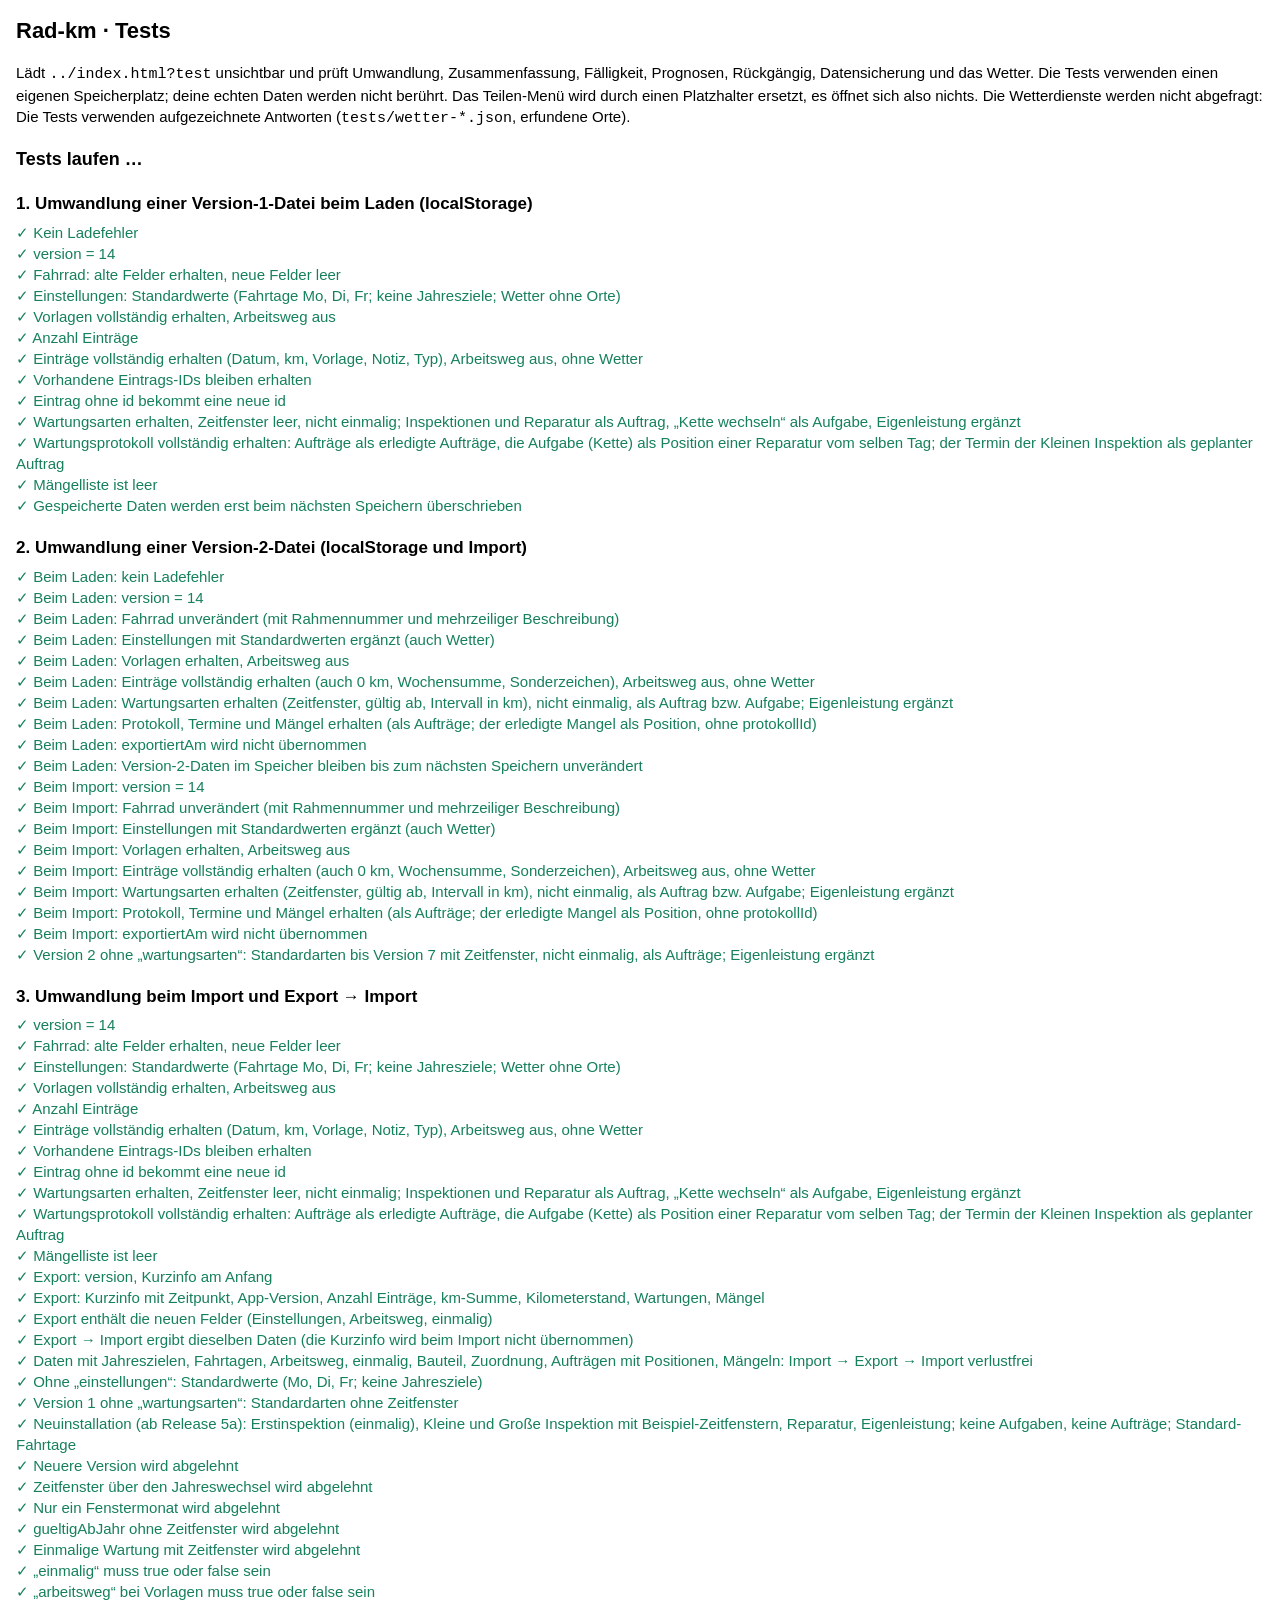
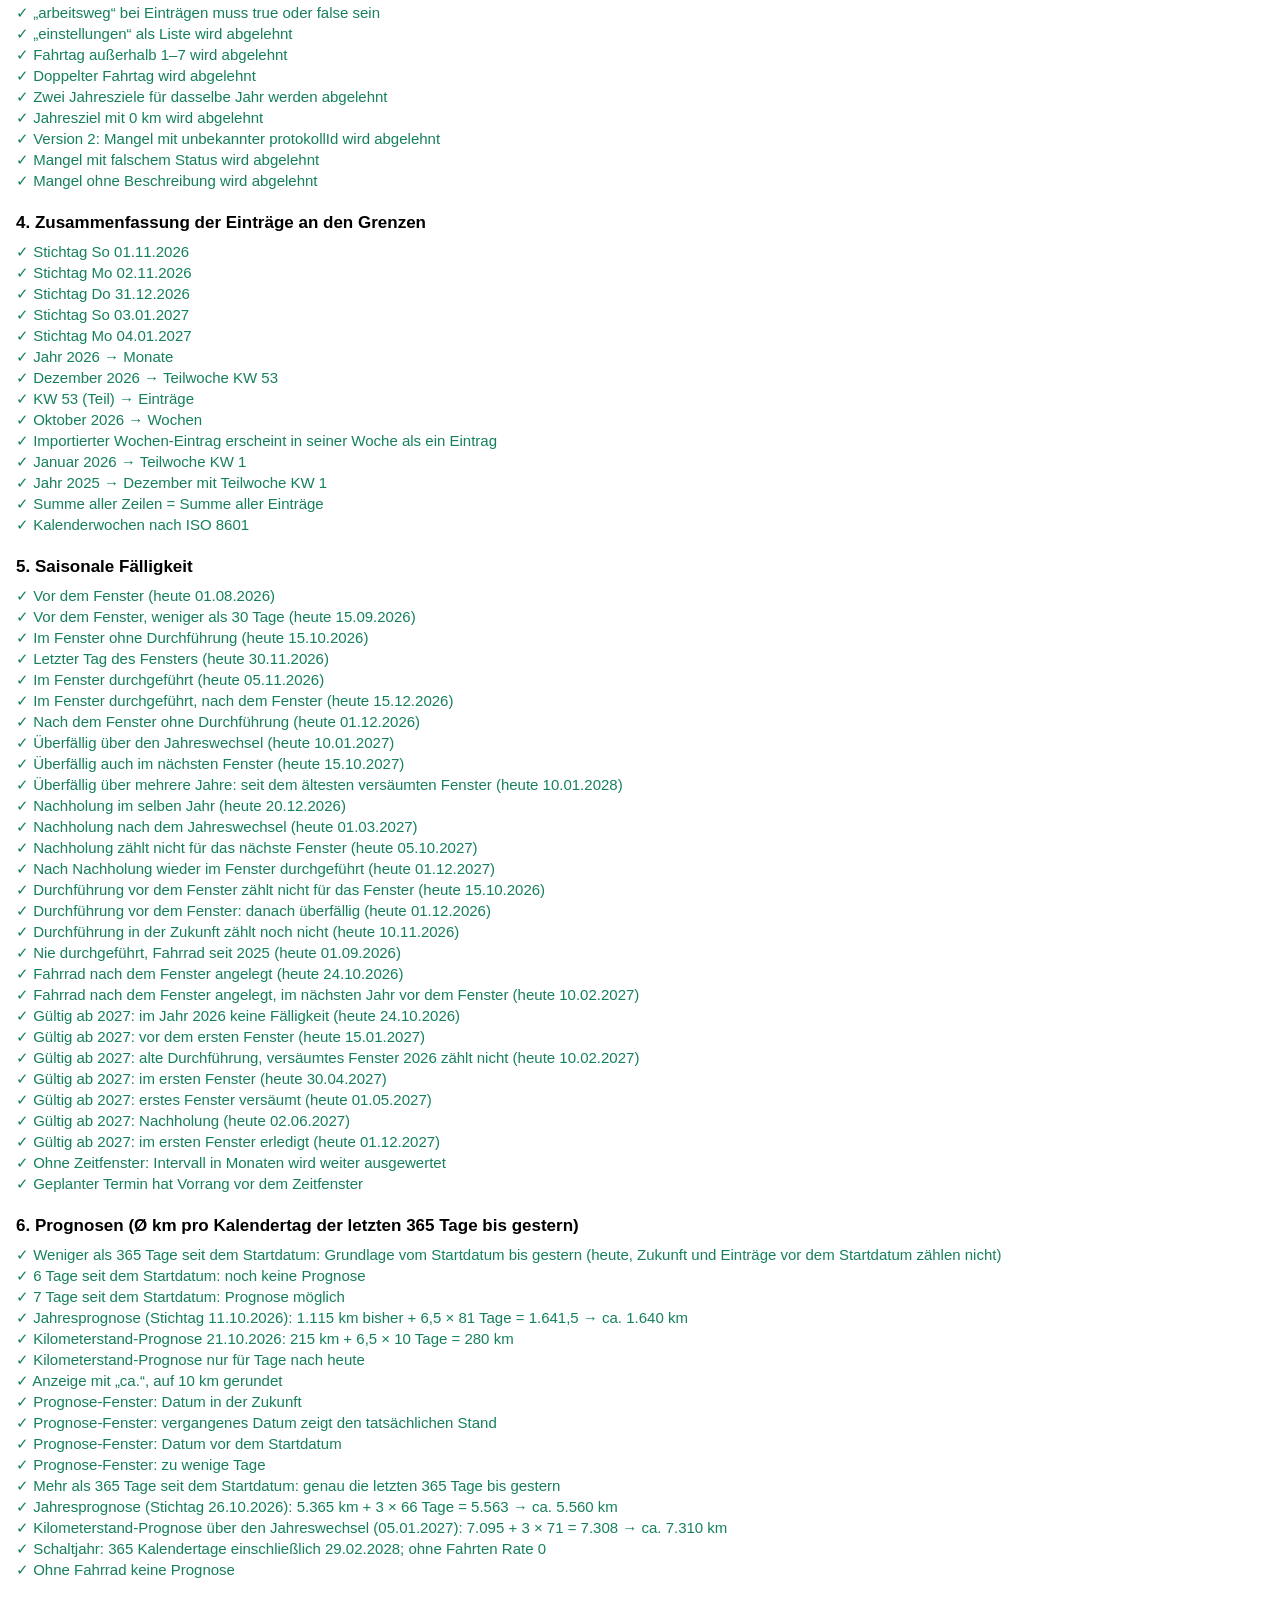
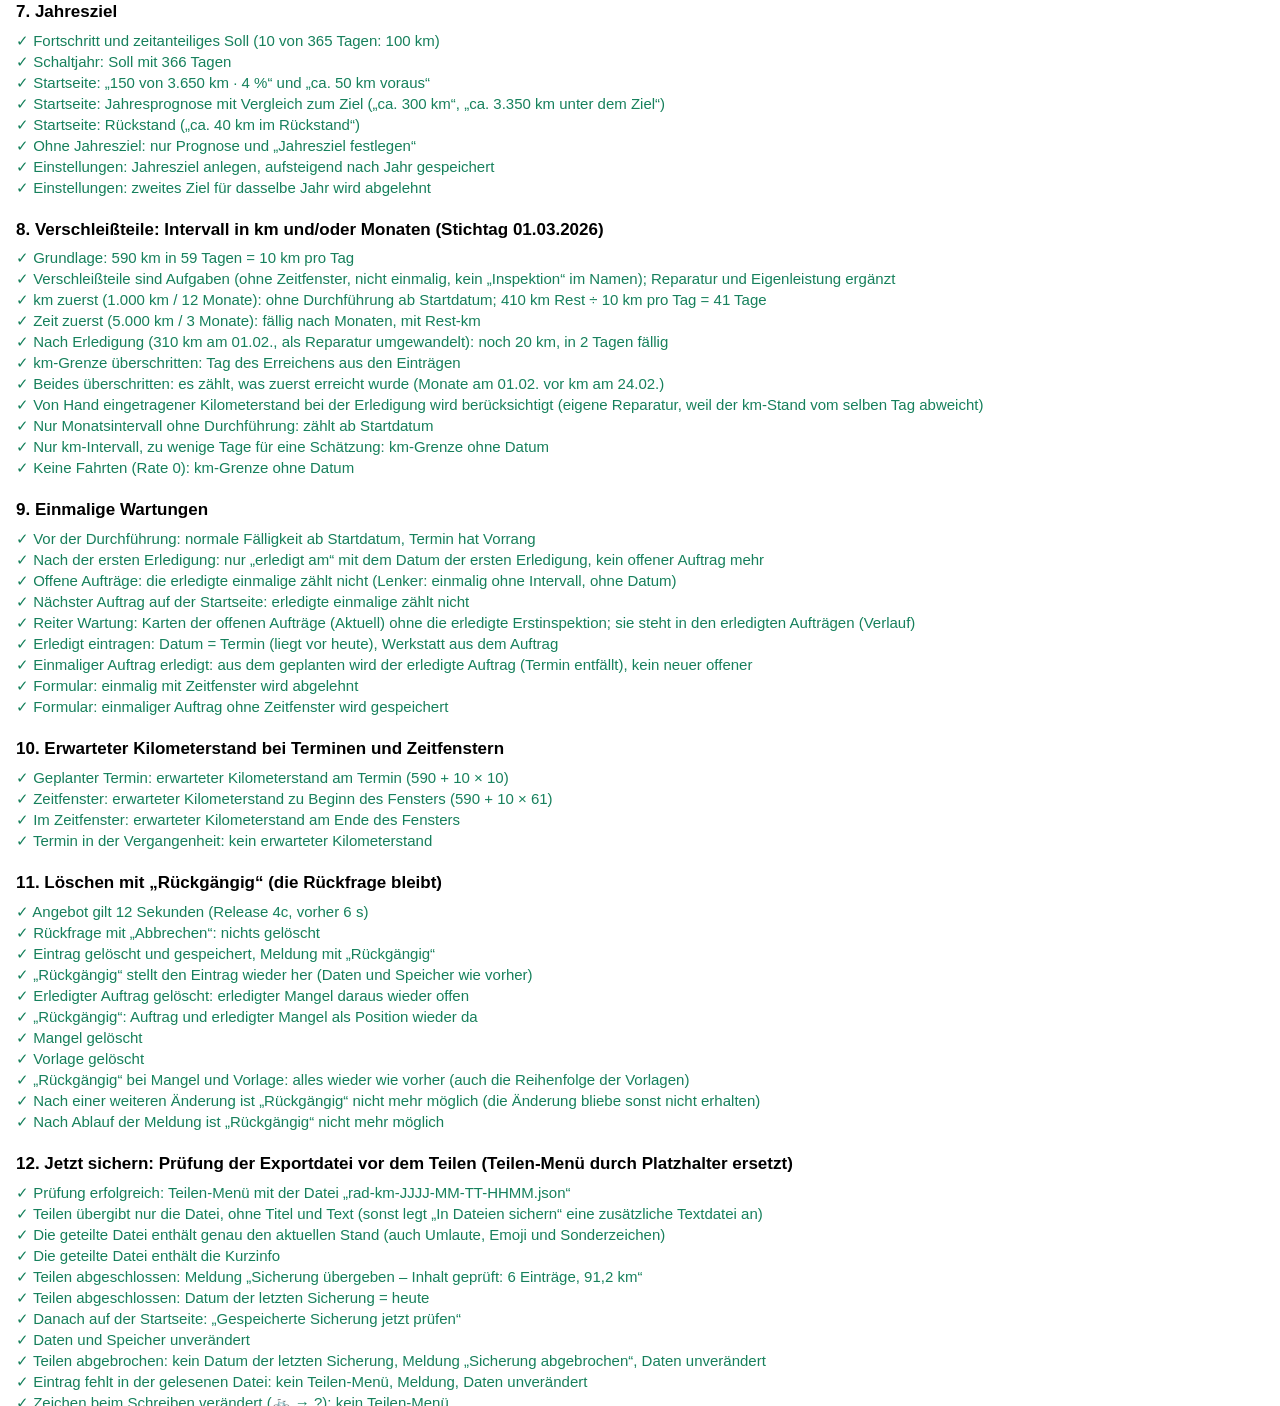
==== commit b41a70f1: "Tests für B20 (5h): Umschalter setzt die Zählung nicht zurück Bestehende Tests in Abschnitt 72 und 7" ====
--- a/tests/test.html
+++ b/tests/test.html
@@ -1997,7 +1997,7 @@
     // Rückfragen: Antwort über frageAntwort, die Texte landen in "fragen"
     w.frage = async text => { fragen.push(ohneTags(text)); return frageAntwort; };
     // tests/offline-update-test.js hängt für den Update-Test "-neu" an die App-Version an
-    gleich("App-Version 5g, Datenversion 14 (Release 5g)", [w.eval("APP_VERSION").replace(/-neu$/, ""), w.eval("DATEN_VERSION")], ["5g", 14]);
+    gleich("App-Version 5h, Datenversion 14 (Release 5h)", [w.eval("APP_VERSION").replace(/-neu$/, ""), w.eval("DATEN_VERSION")], ["5h", 14]);
 
     // -------------------------------------------------------------
     // 35. Umwandlung Version 4 → 7
@@ -5339,8 +5339,9 @@
     uhrN4 = Date.parse("2026-11-14T08:20:00.000Z");
     w.kleidungFormular();
     w.document.querySelector('#inhalt [data-action="kleidung-grundlage"][data-wert="gefuehlt"]').click();
-    gleich("Umschalter: Eintrag „grundlage“ (fahrt → gefuehlt); die Zählung aller Stufen beginnt danach", [protN4()[4], w.letzteAenderung("stufe1")],
-      [{ zeitpunkt: "2026-11-14T08:20:00.000Z", art: "grundlage", stufe: null, vorher: "fahrt", nachher: "gefuehlt", auchBetroffen: [] }, Date.parse("2026-11-14T08:20:00.000Z")]);
+    gleich("Umschalter: Eintrag „grundlage“ (fahrt → gefuehlt); setzt die Zählung nicht zurück (ab 5h, B20): Stufe 1 weiter seit 5d, Stufe 5 ab ihrer letzten Änderung",
+      [protN4()[4], w.letzteAenderung("stufe1"), w.letzteAenderung("stufe5")],
+      [{ zeitpunkt: "2026-11-14T08:20:00.000Z", art: "grundlage", stufe: null, vorher: "fahrt", nachher: "gefuehlt", auchBetroffen: [] }, null, Date.parse("2026-11-14T08:05:00.000Z")]);
     w.document.querySelector('#inhalt [data-action="kleidung-grundlage"][data-wert="fahrt"]').click();
     uhrN4 = Date.parse("2026-11-14T08:30:00.000Z");
     w.kleidungRegenFormular(0);
@@ -5348,7 +5349,8 @@
     w.kleidungRegenSpeichern("0");
     gleich("Regenzusatz geändert: protokolliert (art „regen“), setzt die Zählung der Stufen nicht zurück",
       [protN4()[6].art, protN4()[6].vorher.bereiche.kopf, protN4()[6].nachher.bereiche.kopf], ["regen", "", "Kapuze"]);
-    wahr("… Zählung der Stufe 1 weiter ab dem Umschalter (nicht ab dem Regenzusatz)", w.letzteAenderung("stufe1") === Date.parse("2026-11-14T08:20:00.000Z"));
+    gleich("… Zählung weiter ohne Regenzusatz und Umschalter: Stufe 1 seit 5d, Stufe 5 ab der Grenze von Stufe 4 (08:05)", [w.letzteAenderung("stufe1"), w.letzteAenderung("stufe5")],
+      [null, Date.parse("2026-11-14T08:05:00.000Z")]);
     await w.kleidungRegenWeg(0);
     gleich("Regenzusatz entfernt: protokolliert", [protN4()[7].art, protN4()[7].nachher], ["regen", null]);
     // Seite „Änderungen der Kleidung“
@@ -5836,8 +5838,8 @@
     wahr("Neue Stufe: ohne Zeile „Rückmeldungen“", !ohneTags(inhaltHtml()).includes("Rückmeldungen seit"), ohneTags(inhaltHtml()));
     n4Daten([], kleidung78(true));
     w.kleidungFormular();
-    gleich("Nach dem Umschalter (22.11.): alle Stufen „seit deiner Änderung am 22.11.: noch keine“", [zeile78(0), zeile78(4), zeile78(5)],
-      ["seit deiner Änderung am 22.11.: noch keine", "seit deiner Änderung am 22.11.: noch keine", "seit deiner Änderung am 22.11.: noch keine"]);
+    gleich("Nach dem Umschalter (22.11.) unverändert (ab 5h, B20): unveränderte Stufe „seit 5d“, geänderte und Nachbarstufe „seit deiner Änderung am 21.11.“", [zeile78(0), zeile78(4), zeile78(5)],
+      ["seit 5d: noch keine", "seit deiner Änderung am 21.11.: noch keine", "seit deiner Änderung am 21.11.: noch keine"]);
     n4Daten([AE("h1", "2026-11-23", 34, EW(FN("zu-kalt", "2026-11-23T05:00:00.000Z", { kleidung: "stufe6" }), FN("zu-kalt", "2026-11-23T05:00:00.000Z", { kleidung: "stufe6" })))], kleidung78());
     const k78 = w.eval("daten.einstellungen.wetter.kleidung");
     gleich("Hinweistext mit derselben Prüfung: Nachbarstufe „seit deiner Änderung am 21.11.“", w.kleidungHinweis("stufe6").text,
@@ -6297,6 +6299,98 @@
     gleich("… geänderte Abwesenheit: „1 Abwesenheit geändert“", w.sicherungAuswerten(anders83, w.eval("daten"), "2027-01-05").details, ["1 Abwesenheit geändert"]);
     w.heute = echtHeute83;
     w.eval("aktiverTab = 'uebersicht'; fahrtenAnsicht = 'eintraege'; zeichnen()");
+
+    // -------------------------------------------------------------
+    // 84. Umschalter „Stufe wählen nach“ setzt die Zählung nicht zurück (B20, Release 5h)
+    // -------------------------------------------------------------
+    abschnitt("84. Umschalter „Stufe wählen nach“ setzt die Zählung nicht zurück (B20): Zählung nach der gespeicherten Grundlage, Text ab der letzten Änderung der Stufe, Hinweise, Meldung");
+    const echtNow84 = w.Date.now;
+    let uhr84 = Date.parse("2026-11-05T08:00:00.000Z");
+    w.Date.now = () => uhr84;
+    // Tag 1 (02.11.): Stufe 5 geändert; Tag 2 und 3: Rückmeldungen mit „beim Fahren“; Tag 4: viermal umgeschaltet
+    const T84 = "2026-11-02T07:30:00.000Z";
+    const kleidung84 = () => { const k = kleidungN4(); k.protokoll[0].zeitpunkt = T84; return k; };
+    const PASS84 = Object.fromEntries(["kopf", "hals", "haende", "oberkoerper", "beine"].map(b => [b, "passte"]));
+    const F84 = (urteil, tag, bereiche, aend = {}) => FN(urteil, "2026-11-" + tag + "T05:00:00.000Z", Object.assign({ rueckmeldungBereiche: bereiche }, aend));
+    const FUESSE84 = Object.assign({ fuesse: "zu-kalt" }, PASS84);
+    const eintraege84 = [AE("a1", "2026-11-03", 34, EW(F84("zu-kalt", "03", FUESSE84), F84(null, "03", {}))),
+      AE("a2", "2026-11-04", 34, EW(F84("zu-kalt", "04", FUESSE84), F84(null, "04", {}, { kleidung: "stufe2" })))];
+    const z84 = () => w.rueckmeldungenSeitAenderung().stufe5;
+    const umschalten84 = wert => { w.kleidungFormular(); w.document.querySelector('#inhalt [data-action="kleidung-grundlage"][data-wert="' + wert + '"]').click(); uhr84 += 60000; };
+    const viermal84 = () => ["gefuehlt", "fahrt", "gefuehlt", "fahrt"].forEach(umschalten84);
+    const k84 = () => kopie(w.eval("daten.einstellungen.wetter.kleidung"));
+    const zeile84 = i => ohneTags(w.document.querySelector('#inhalt [data-action="kleidung-stufe"][data-i="' + i + '"] .text').innerHTML).split("Rückmeldungen ")[1];
+    const HW84 = "Stufe 3 bis 7 °C: seit deiner Änderung am 02.11. 2× zu kalt (beide Male Füße; beide bei Gegenwind)";
+    n4Daten(eintraege84, kleidung84());
+    const hinweiseVor84 = w.kleidungHinweise("stufe5").map(h => h.text);
+    gleich("Vor dem Umschalten: 2× zu kalt seit der Änderung am 02.11., Hinweis zur Stufe mit „beide Male Füße“",
+      [z84().anzahl, w.seitText("stufe5", z84()), hinweiseVor84], [2, "seit deiner Änderung am 02.11.: 2× zu kalt", [HW84]]);
+    viermal84();
+    const prot84 = k84().protokoll;
+    gleich("(a) Viermal umgeschaltet (Ende „beim Fahren“): vier Einträge „grundlage“ im Protokoll, Grundlage „fahrt“, letzte Änderung der Stufe weiter am 02.11., Stufe 1 ohne Änderung",
+      [prot84.length, prot84.slice(1).map(p => [p.art, p.vorher, p.nachher]), k84().grundlage, w.letzteAenderung("stufe5"), w.letzteAenderung("stufe1")],
+      [5, [["grundlage", "fahrt", "gefuehlt"], ["grundlage", "gefuehlt", "fahrt"], ["grundlage", "fahrt", "gefuehlt"], ["grundlage", "gefuehlt", "fahrt"]], "fahrt", Date.parse(T84), null]);
+    gleich("(a) … beide Rückmeldungen zählen weiter, der Text nennt den 02.11. (Tag der Änderung der Stufe, nicht des Umschalters)",
+      [z84().anzahl, z84()["zu-kalt"], z84().seit, w.seitText("stufe5", z84())], [2, 2, Date.parse(T84), "seit deiner Änderung am 02.11.: 2× zu kalt"]);
+    w.kleidungFormular();
+    const seite84 = ohneTags(inhaltHtml());
+    gleich("(a) Seite Kleidung: Zeile der Stufe „seit deiner Änderung am 02.11.: 2× zu kalt“, unveränderte Stufe „seit 5d: noch keine“, Hinweis oben",
+      [zeile84(4).split(" Wo:")[0], zeile84(0), seite84.includes("💡 " + HW84 + " Stufe bearbeiten")], ["seit deiner Änderung am 02.11.: 2× zu kalt", "seit 5d: noch keine", true]);
+    wahr("Seite Kleidung: Feldhinweis „Umschalten setzt die Zählung nicht zurück.“ und der Satz im Erklärtext; „und des Umschalters“ entfällt",
+      seite84.includes("Ohne Luftfeuchte in der Vorhersage gilt „im Stehen“. Umschalten setzt die Zählung nicht zurück.") &&
+      seite84.includes("Der Umschalter setzt die Zählung nicht zurück; gezählt werden die Fahrten, deren Stufe nach der aktuellen Einstellung gewählt wurde.") &&
+      !seite84.includes("und des Umschalters"), seite84);
+    w.unterseiteZeigen("kleidung-protokoll");
+    gleich("Der Umschalter steht weiter unter „Änderungen“ (viermal)", (ohneTags(inhaltHtml()).match(/Stufe wählen nach/g) || []).length, 4);
+    gleich("(d) Hinweis zur Stufe (Füße bei beiden Fahrten zu kalt, Gesamturteil „zu kalt“) bleibt nach dem Umschalten bestehen und nennt den 02.11.; Füße stehen in seiner Klammer (kein eigener Hinweis je Bereich in derselben Richtung, Regel aus 5g)",
+      [w.kleidungHinweise("stufe5").map(h => h.text), w.bereichHinweise("stufe5")], [hinweiseVor84, []]);
+    const fh84 = w.fahrtHinweisHtml({ stufe: { id: "stufe5" }, index: 4 });
+    wahr("(d) … auch in der Fahrt-Karte", ohneTags(fh84).includes(HW84), ohneTags(fh84));
+    // (b) „im Stehen“: Fahrten mit „beim Fahren“ zählen nicht, neue mit „im Stehen“ schon; zurück: umgekehrt
+    umschalten84("gefuehlt");
+    gleich("(b) Auf „im Stehen“: die Fahrten mit „beim Fahren“ zählen nicht, kein Hinweis; Text weiter ab dem 02.11.",
+      [z84().anzahl, w.seitText("stufe5", z84()), w.kleidungHinweise("stufe5")], [0, "seit deiner Änderung am 02.11.: noch keine", []]);
+    n4Daten(eintraege84.concat([AE("b1", "2026-11-06", 34, EW(F84("passte", "06", Object.assign({ fuesse: "passte" }, PASS84), { grundlage: "gefuehlt", empfohlenAm: "2026-11-06T05:00:00.000Z" }), null))]), k84());
+    uhr84 = Date.parse("2026-11-06T18:00:00.000Z");
+    gleich("(b) … eine neue Fahrt mit „im Stehen“ zählt", [k84().grundlage, z84().anzahl, z84().passte, z84().fahrten.map(f => f.datum)], ["gefuehlt", 1, 1, ["2026-11-06"]]);
+    umschalten84("fahrt");
+    gleich("(b) Zurück auf „beim Fahren“: die alten Fahrten zählen wieder, die mit „im Stehen“ nicht",
+      [z84().anzahl, z84()["zu-kalt"], z84().passte, z84().fahrten.map(f => f.datum), w.kleidungHinweise("stufe5").map(h => h.text)], [2, 2, 0, ["2026-11-03", "2026-11-04"], [HW84]]);
+    // (e) Meldung nach „Alles passte“
+    w.rueckmeldungAllesPasste("a1", "rueck");
+    gleich("(e) Meldung nach „Alles passte“ nach dem Umschalten: Datum der letzten Änderung der Stufe (02.11.), nicht des Umschalters",
+      toast()[0], "Rückmeldung „passte“ (alle Bereiche) gespeichert · Stufe 3 bis 7 °C seit deiner Änderung am 02.11.: 2× zu kalt, 1× passte");
+    w.rueckmeldungAllesPasste("a2", "rueck");
+    gleich("(e) … Stufe ohne Änderung: „seit 5d“", toast()[0], "Rückmeldung „passte“ (alle Bereiche) gespeichert · Stufe 15 bis 20 °C seit 5d: 1× passte");
+    // (c) Änderungen der Stufe und der Nachbarstufe setzen weiter zurück
+    uhr84 = Date.parse("2026-11-07T08:00:00.000Z");
+    w.kleidungStufeFormular(4);
+    feld("ks-hals").value = "Schal, Tuch";
+    w.kleidungStufeSpeichern("4");
+    gleich("(c) Änderung der Stufe selbst (07.11.): Zählung beginnt neu, kein Hinweis",
+      [w.letzteAenderung("stufe5"), w.seitText("stufe5", z84()), w.kleidungHinweise("stufe5")], [uhr84, "seit deiner Änderung am 07.11.: noch keine", []]);
+    n4Daten(eintraege84, kleidung84());
+    viermal84();
+    uhr84 = Date.parse("2026-11-08T08:00:00.000Z");
+    w.kleidungStufeFormular(3);
+    feld("ks-ab").value = "8";
+    w.kleidungStufeSpeichern("3");
+    const letzt84 = k84().protokoll[k84().protokoll.length - 1];
+    gleich("(c) Grenze der Nachbarstufe 4 (7 → 8 °C, 08.11.) verschiebt den Bereich von Stufe 5 (auchBetroffen): Zählung beginnt ebenfalls neu",
+      [letzt84.stufe, letzt84.auchBetroffen, w.letzteAenderung("stufe5"), w.seitText("stufe5", z84()), w.kleidungHinweise("stufe5")],
+      ["stufe4", ["stufe5"], uhr84, "seit deiner Änderung am 08.11.: noch keine", []]);
+    // (d) Hinweise je Bereich allein (Gesamturteil „gemischt“, kein Hinweis zur Stufe) bleiben nach dem Umschalten
+    const GEMISCHT84 = Object.assign({}, PASS84, { oberkoerper: "zu-warm", fuesse: "zu-kalt" });
+    uhr84 = Date.parse("2026-11-05T08:00:00.000Z");
+    n4Daten([AE("d1", "2026-11-03", 34, EW(F84("gemischt", "03", GEMISCHT84), null)), AE("d2", "2026-11-04", 34, EW(F84("gemischt", "04", GEMISCHT84), null))], kleidung84());
+    const BEREICH84 = ["Stufe 3 bis 7 °C: Oberkörper 2× zu warm (beide bei Gegenwind)", "Stufe 3 bis 7 °C: Füße 2× zu kalt (beide bei Gegenwind)"];
+    const bereichVor84 = w.kleidungHinweise("stufe5").map(h => h.text);
+    viermal84();
+    gleich("(d) Hinweise je Bereich (zweimal „gemischt“: Füße zu kalt, Oberkörper zu warm) vor und nach dem viermaligen Umschalten gleich; Zählung weiter ab dem 02.11.",
+      [bereichVor84, w.kleidungHinweise("stufe5").map(h => h.text), w.kleidungHinweis("stufe5"), w.seitText("stufe5", z84())],
+      [BEREICH84, BEREICH84, null, "seit deiner Änderung am 02.11.: 2× gemischt"]);
+    w.Date.now = echtNow84;
+    w.eval("aktiverTab = 'uebersicht'; zeichnen()");
   } catch (e) {
     zeile(false, "Unerwarteter Fehler: " + e.message, e.stack);
   } finally {
